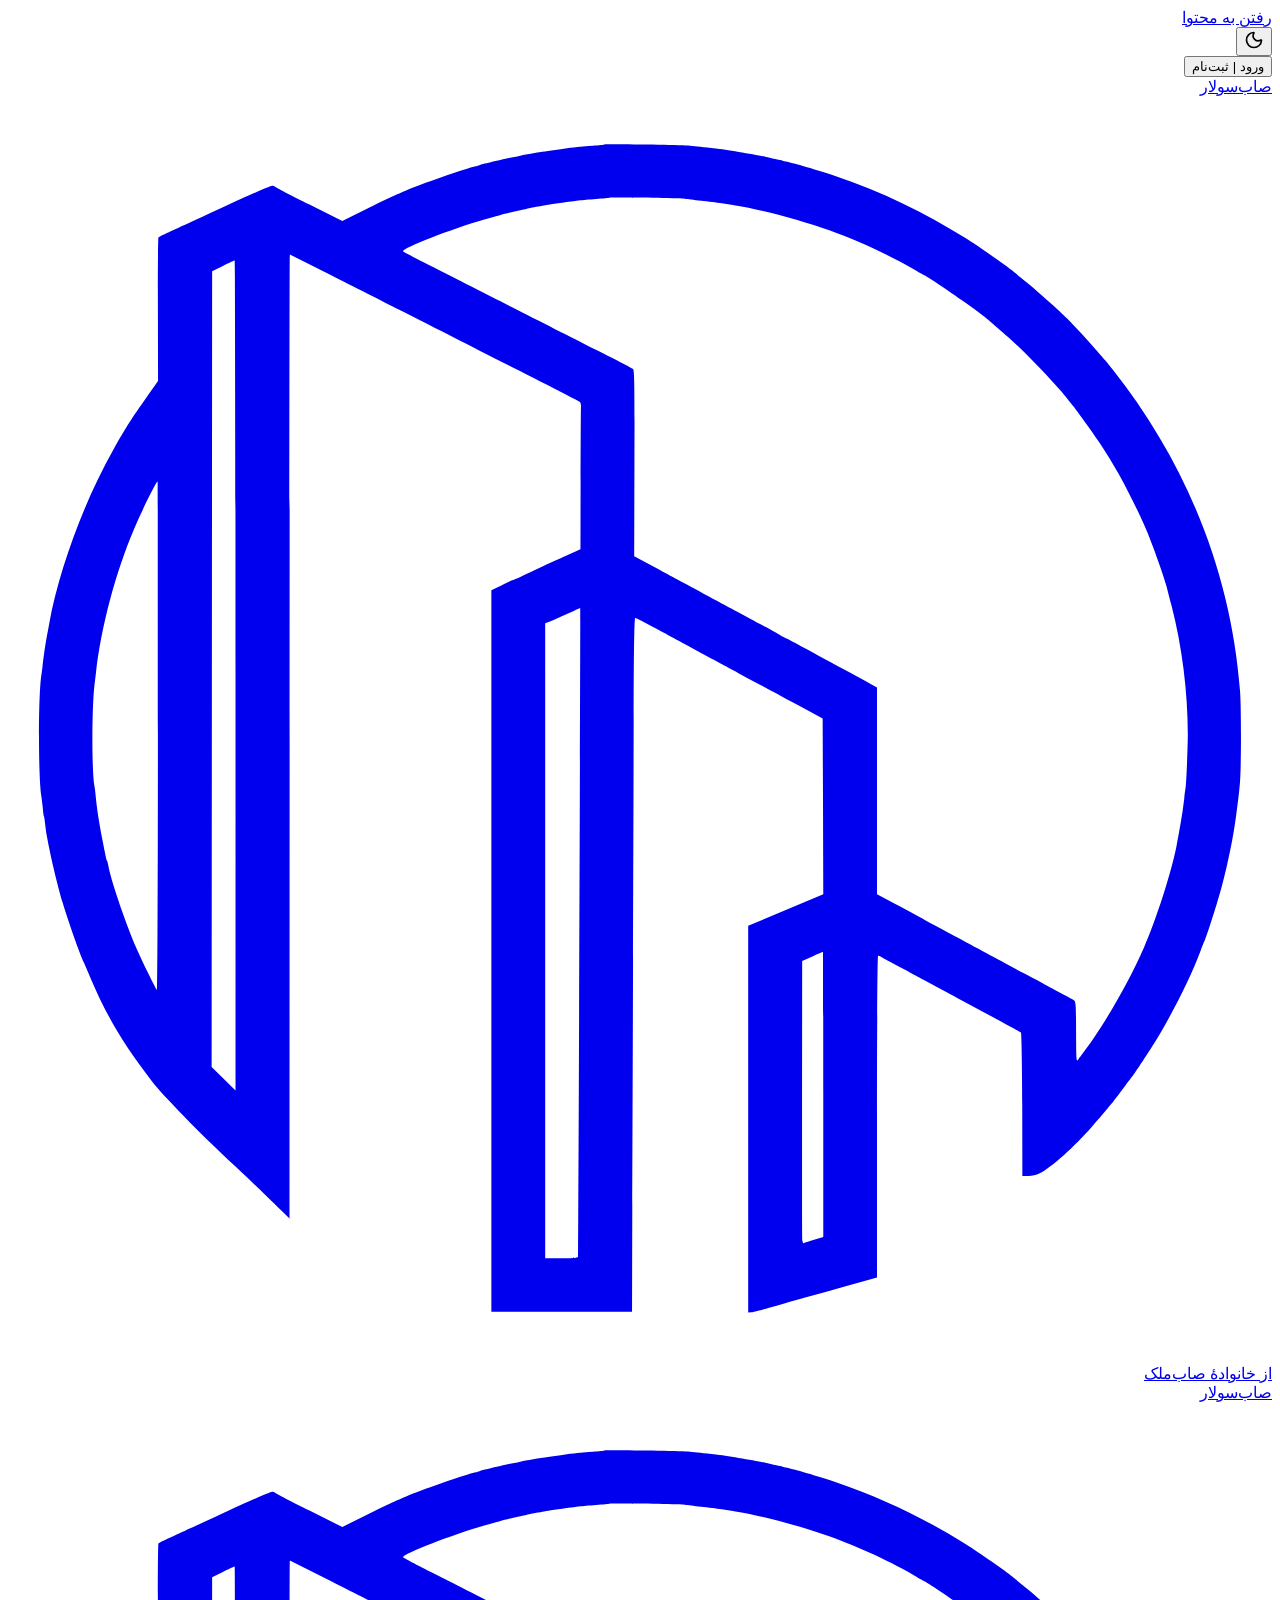
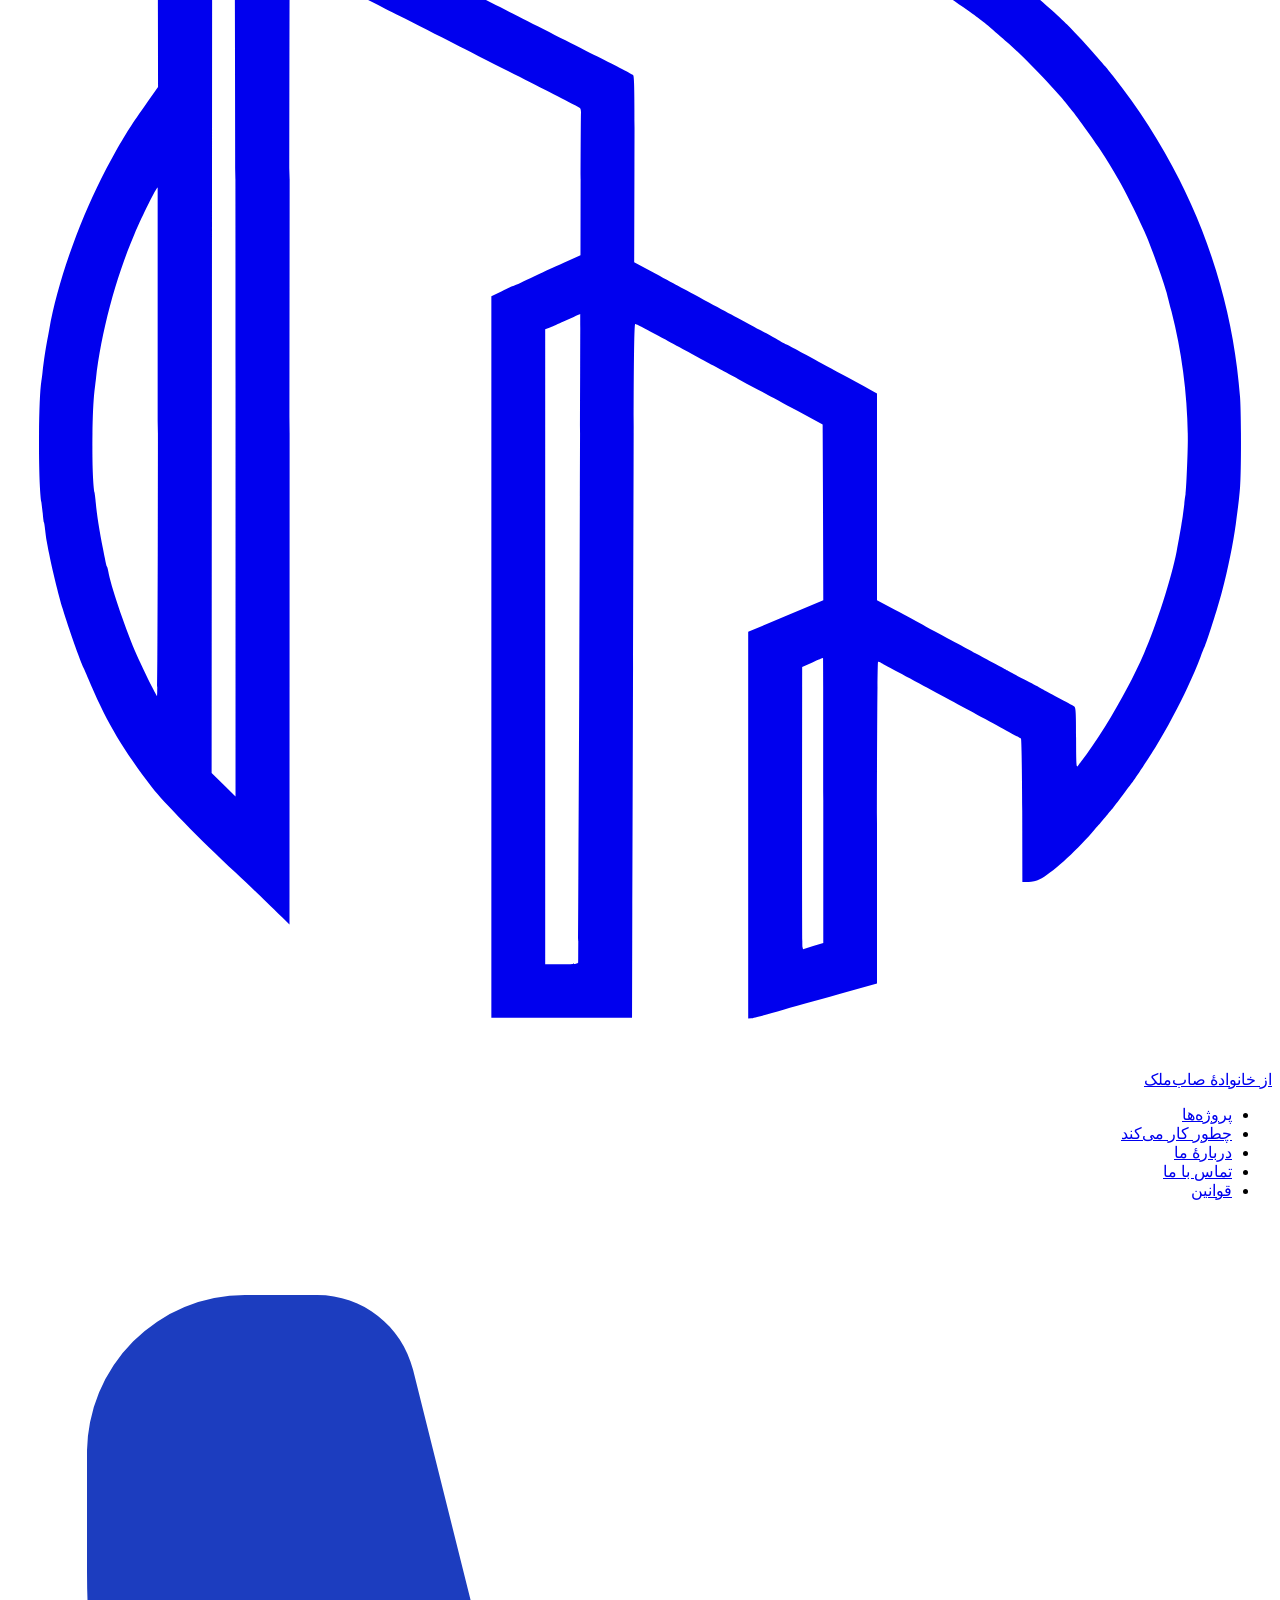
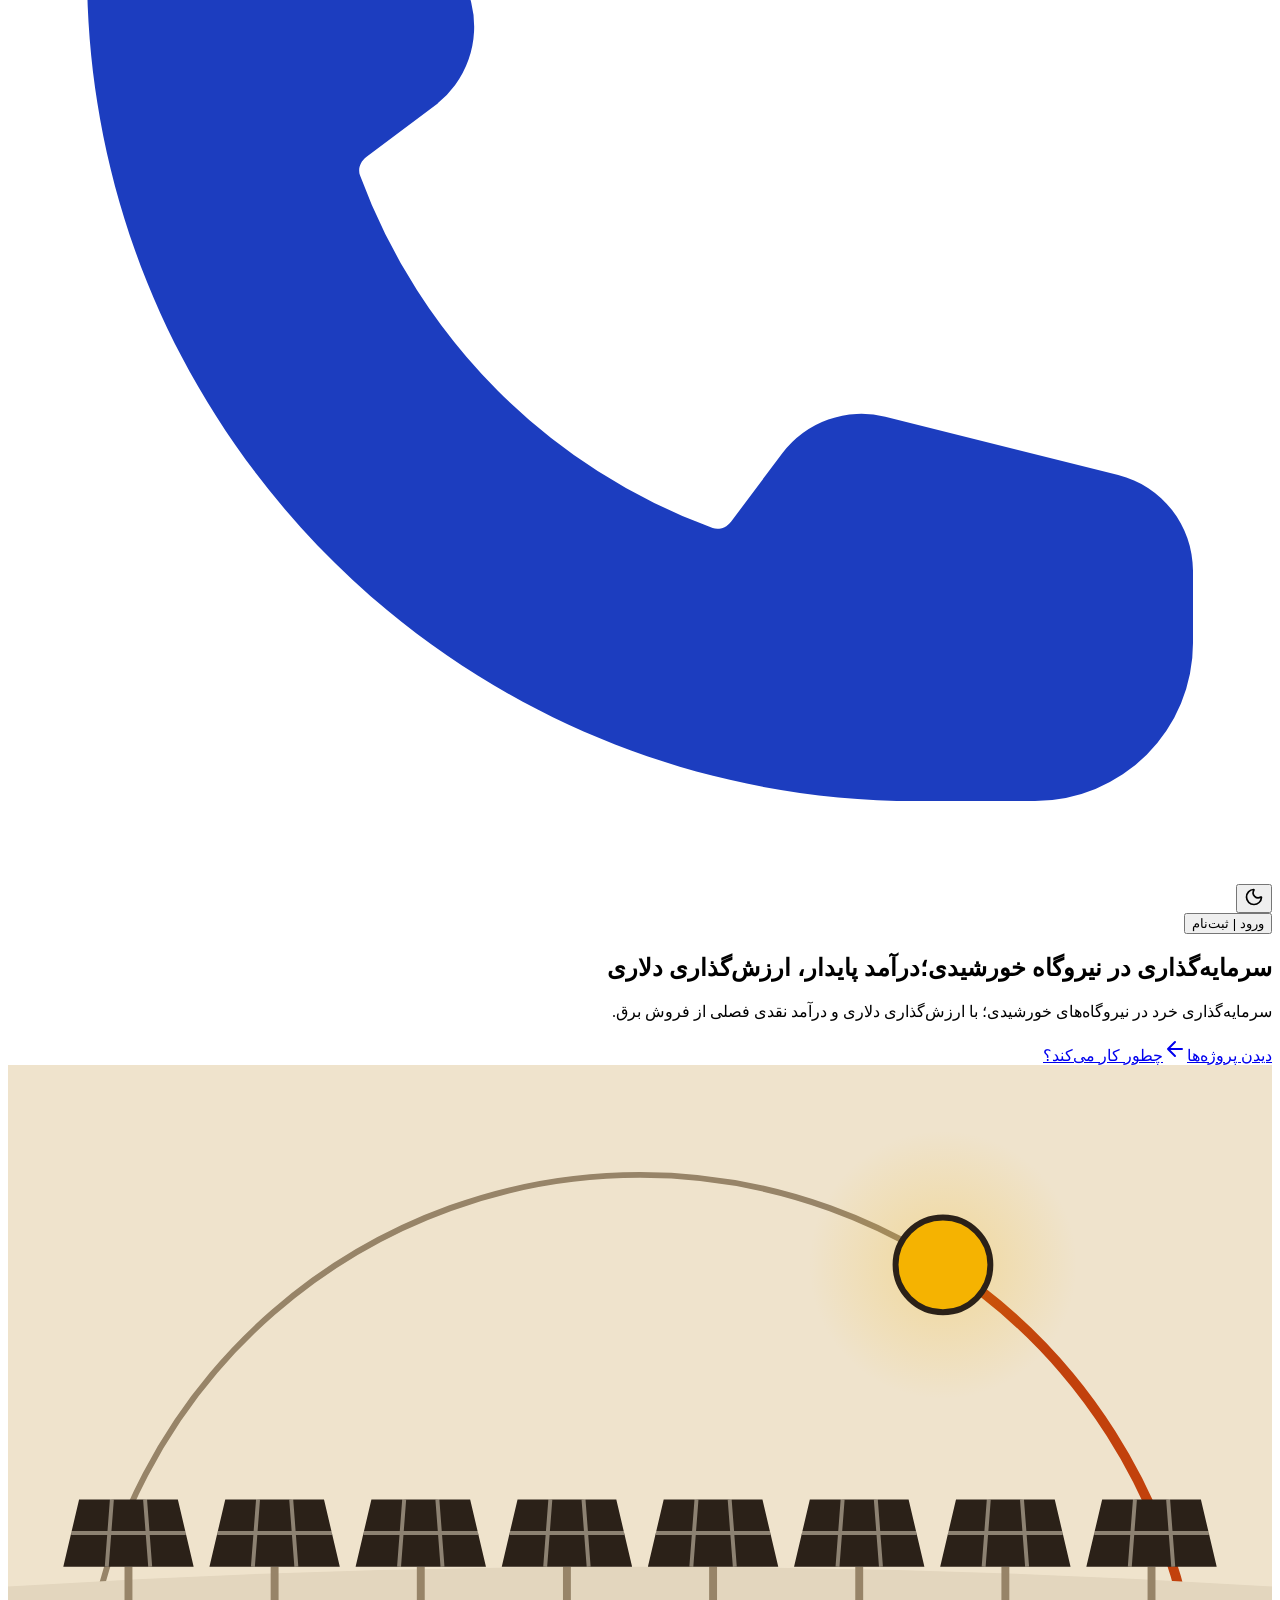
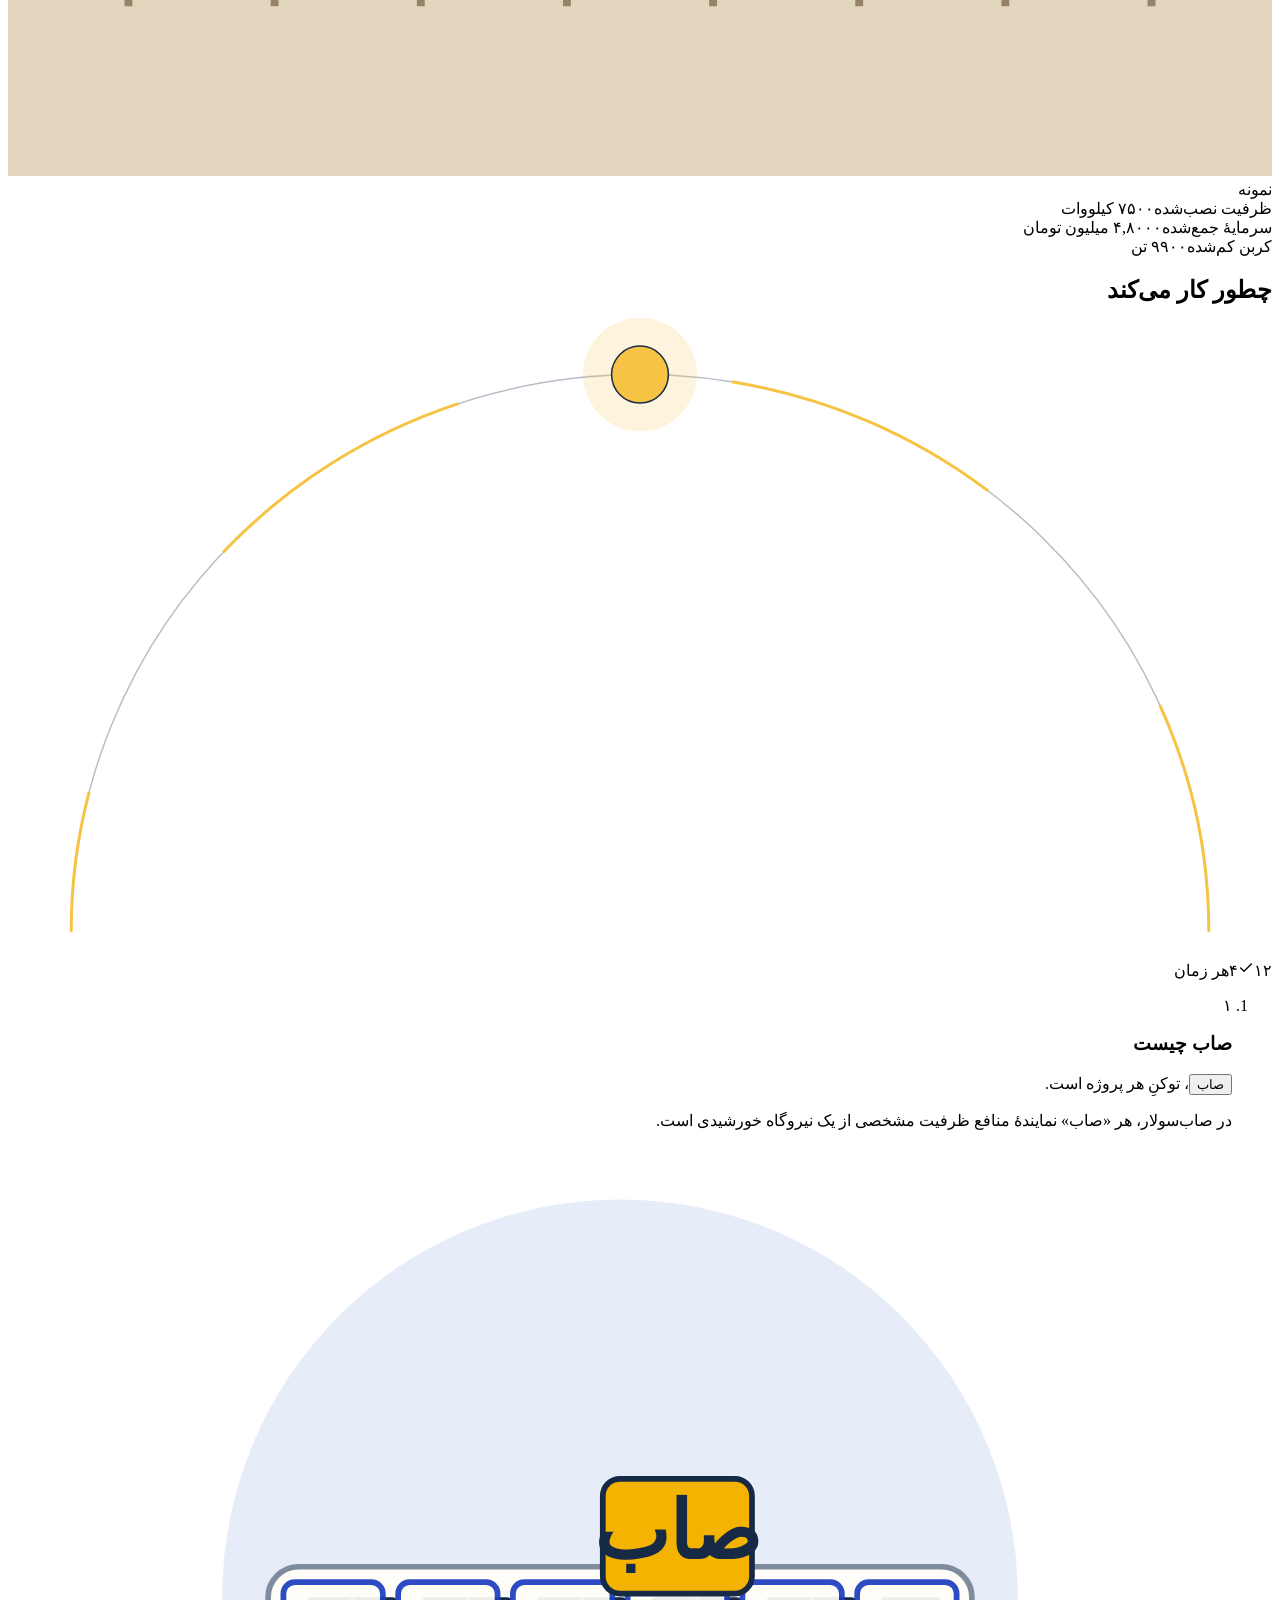
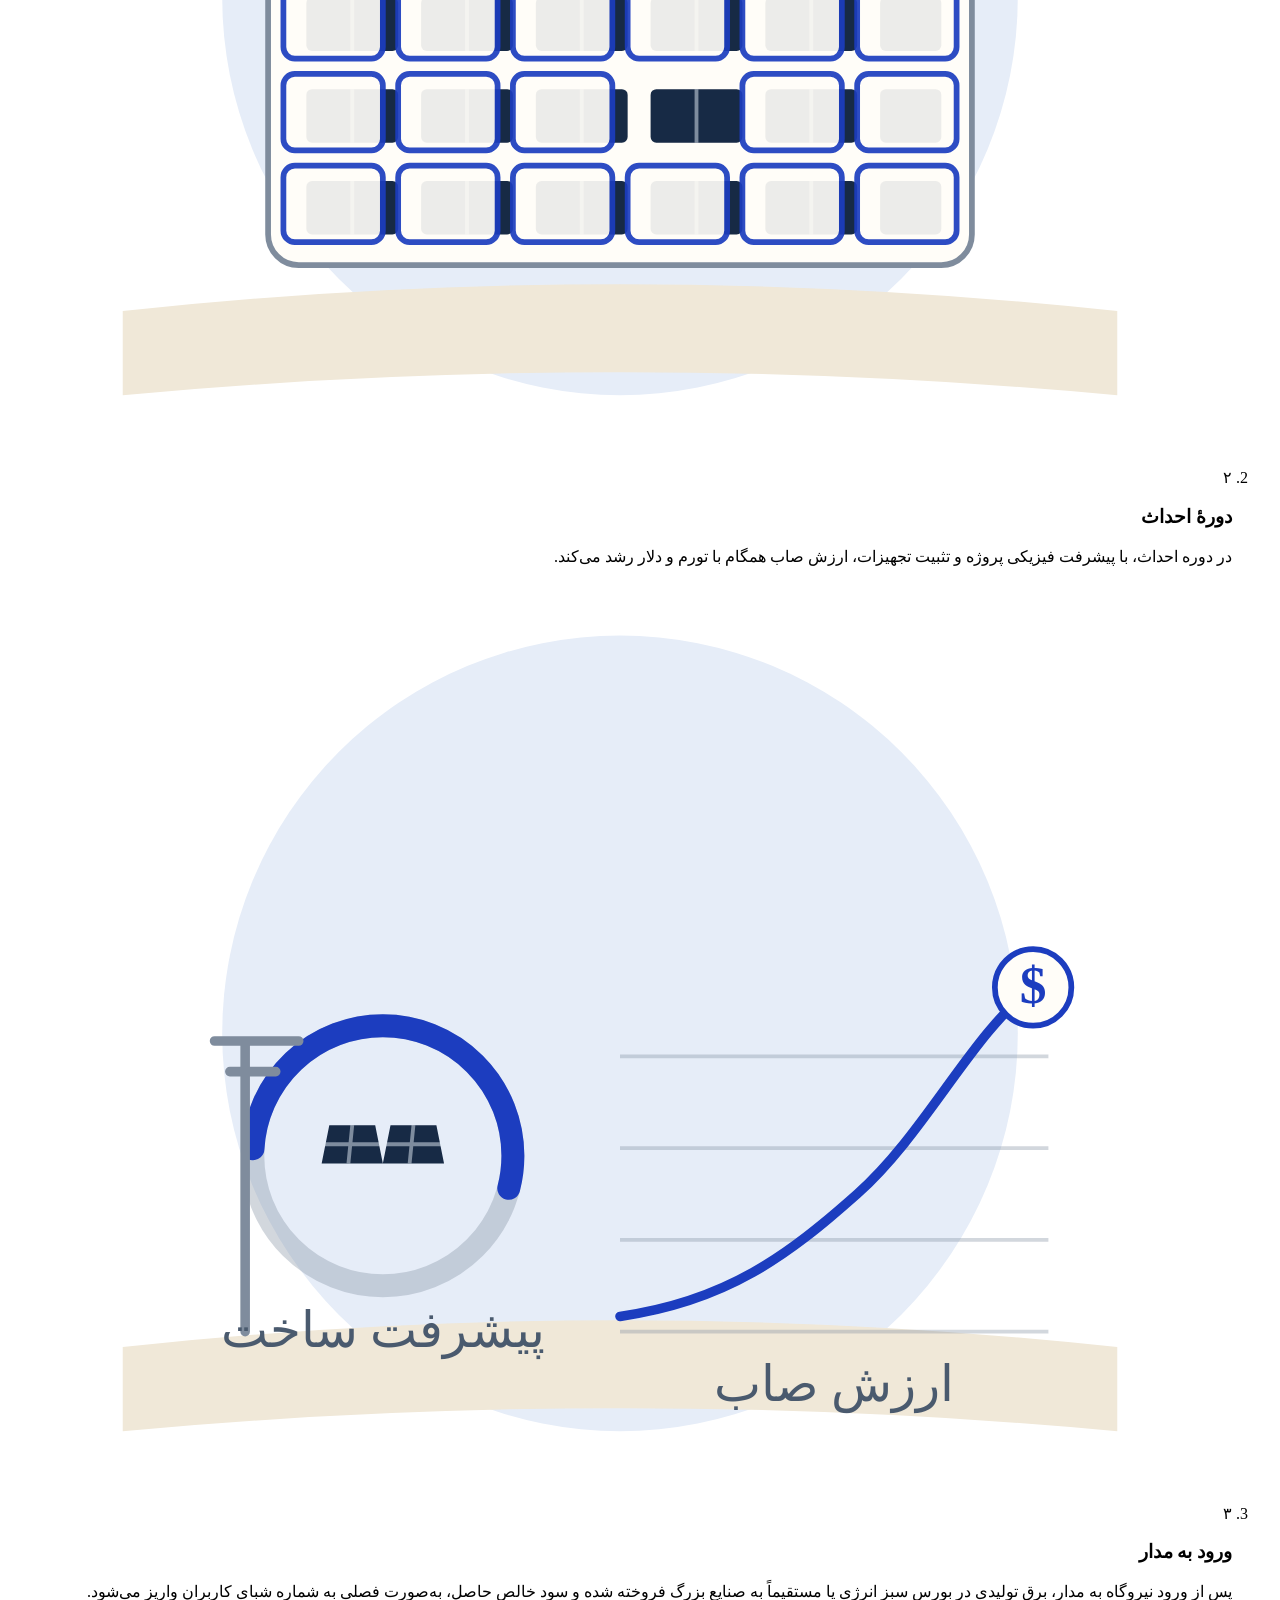
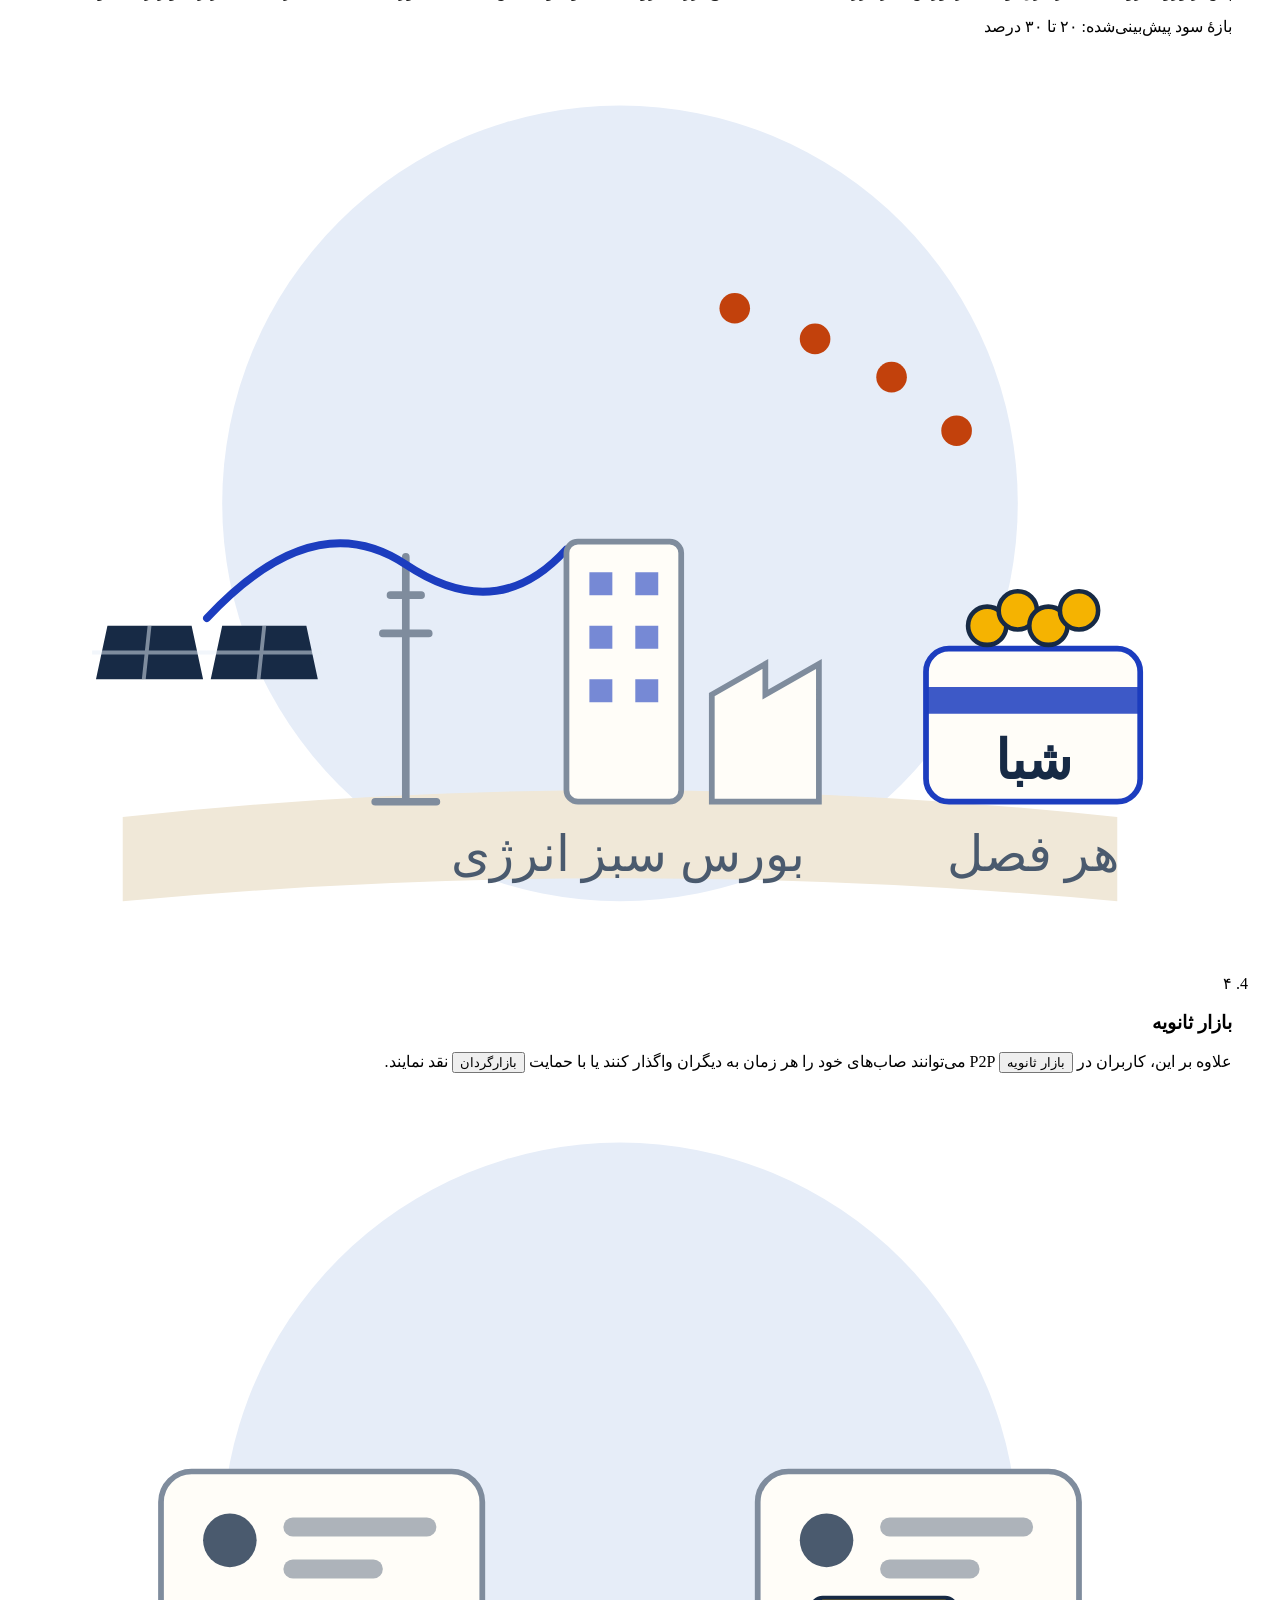
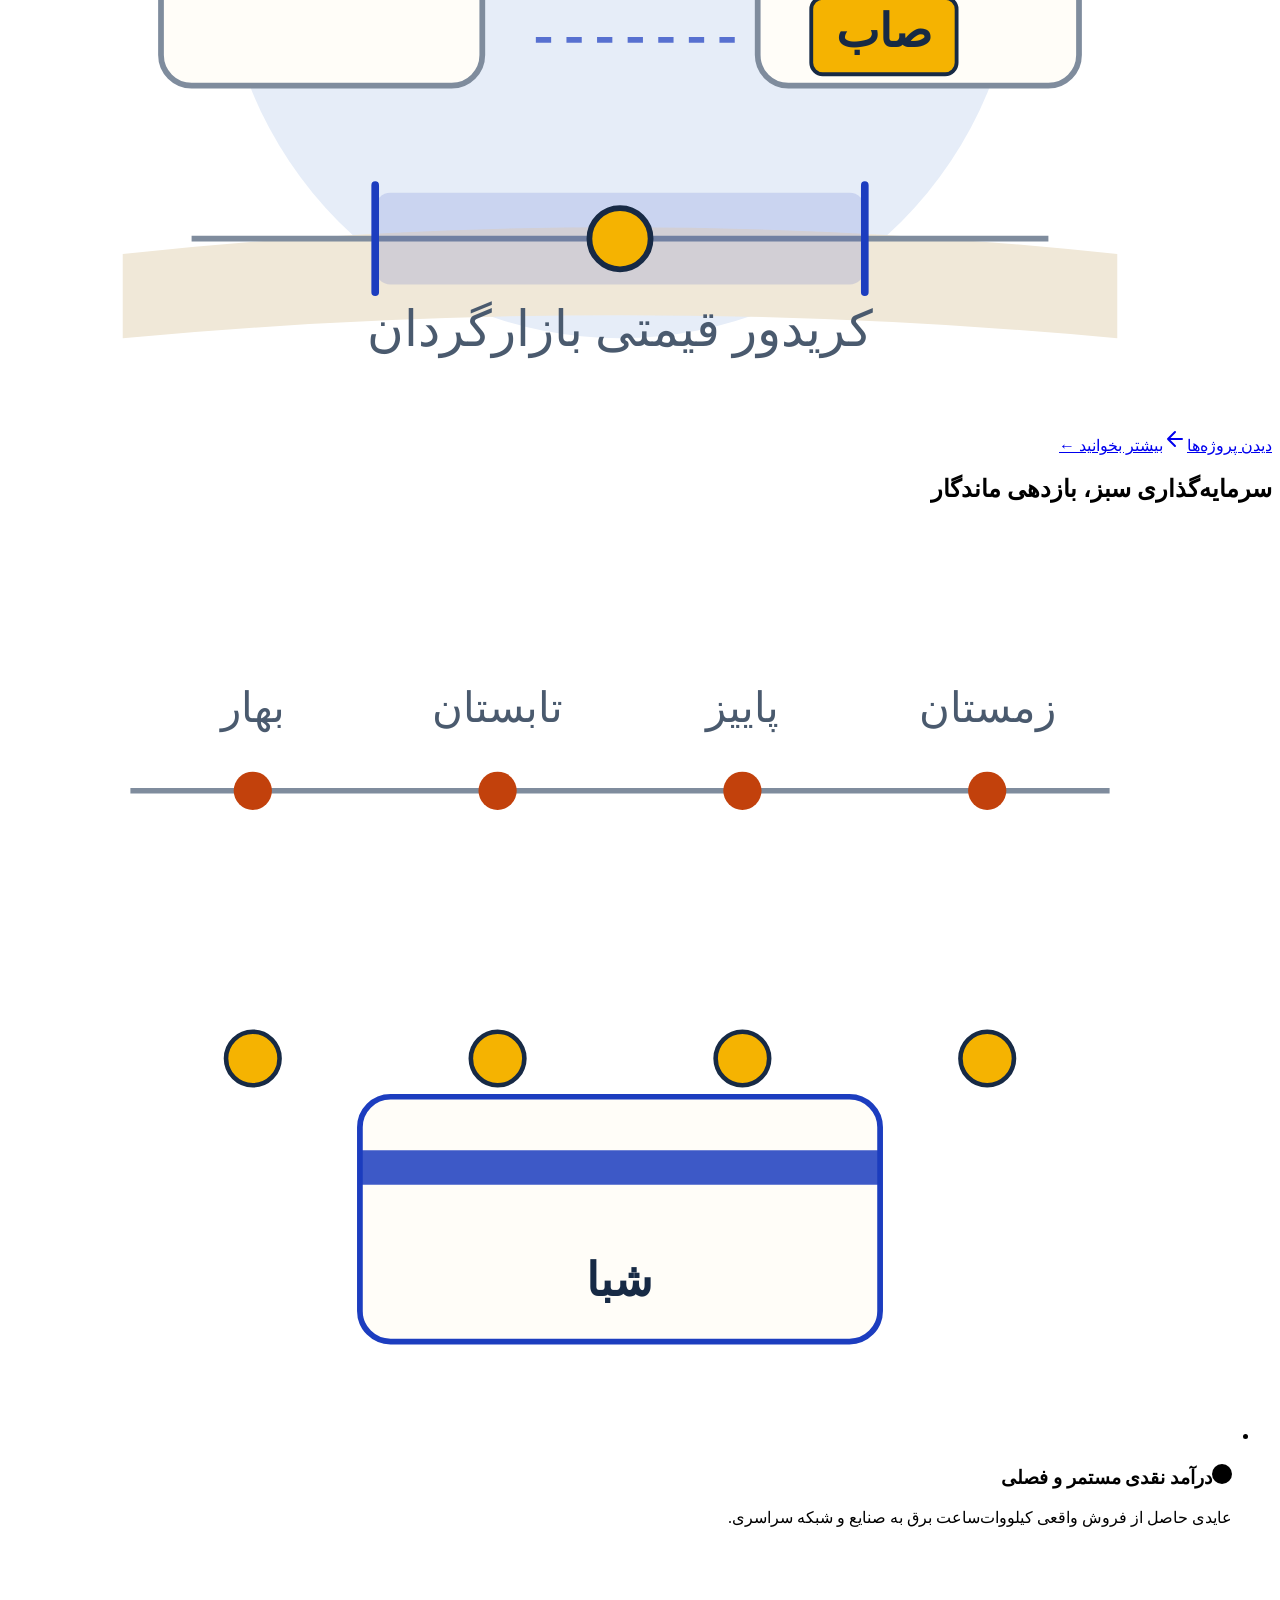
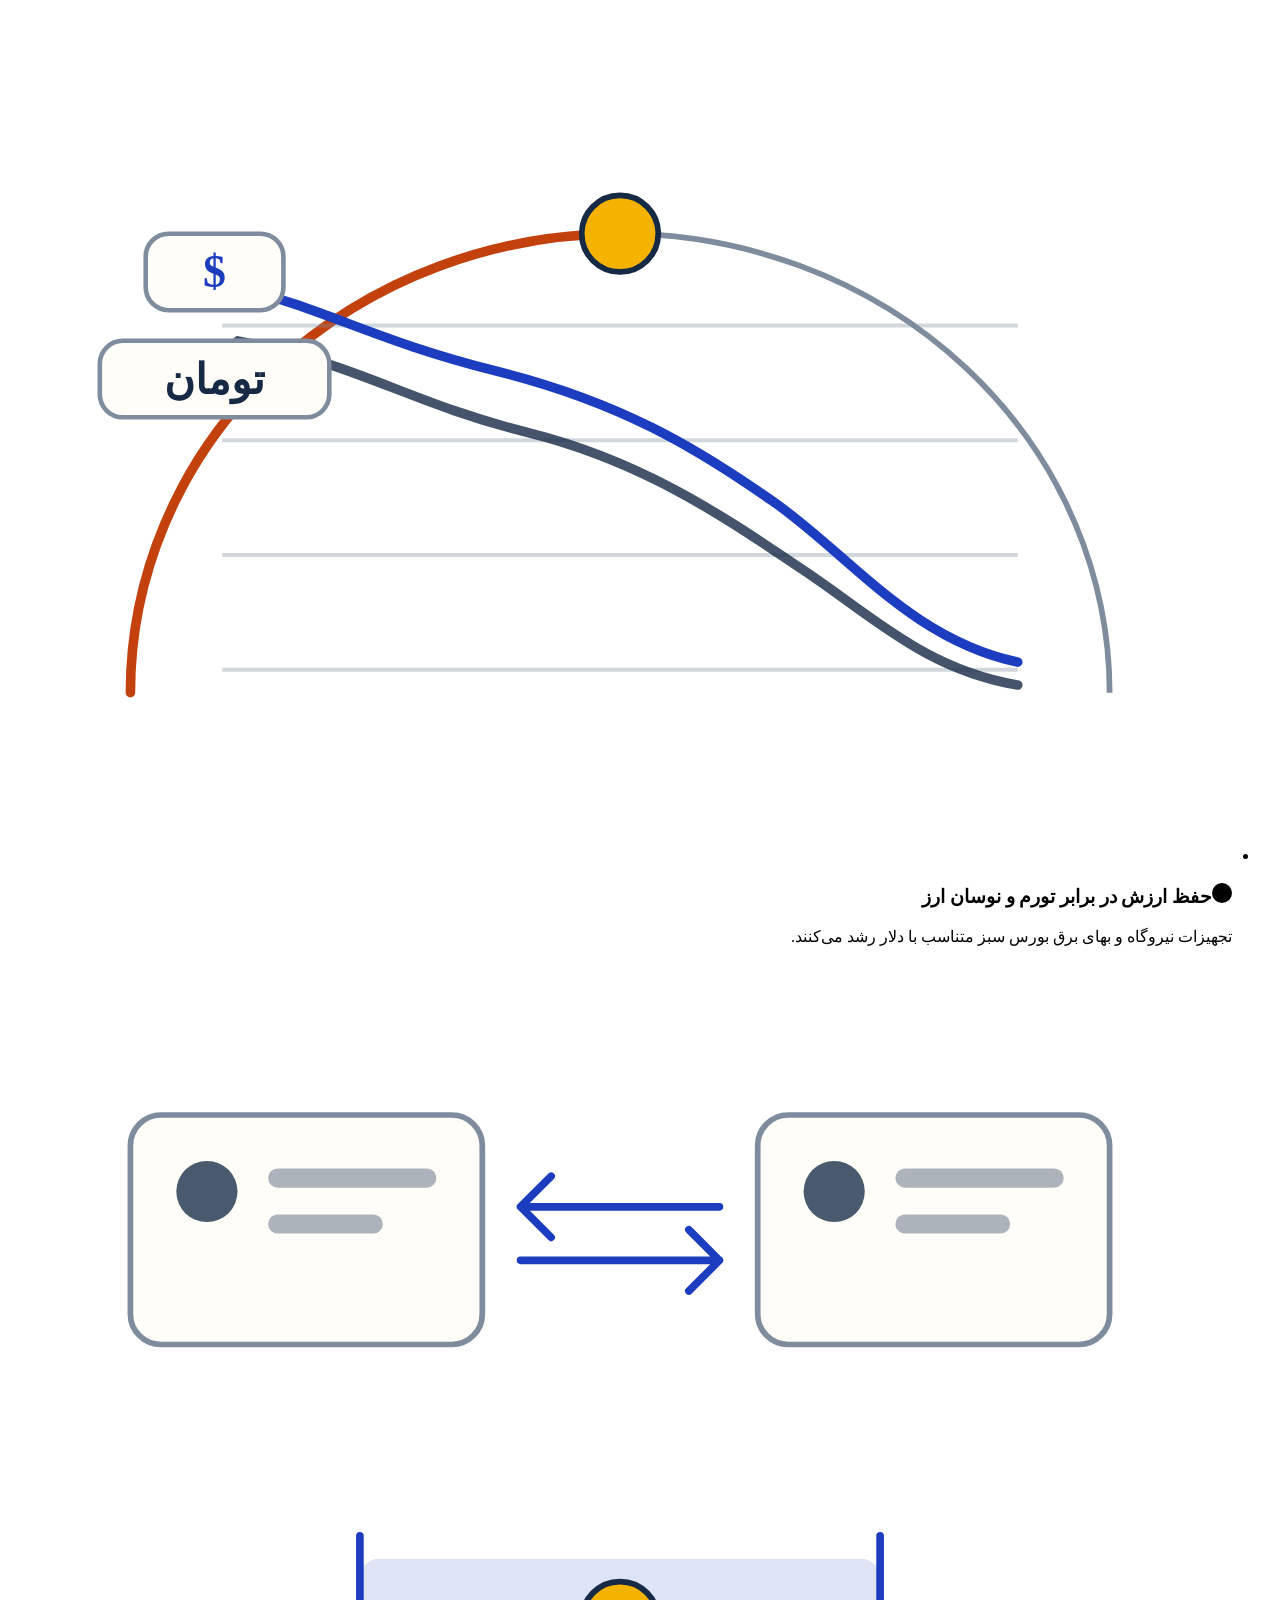
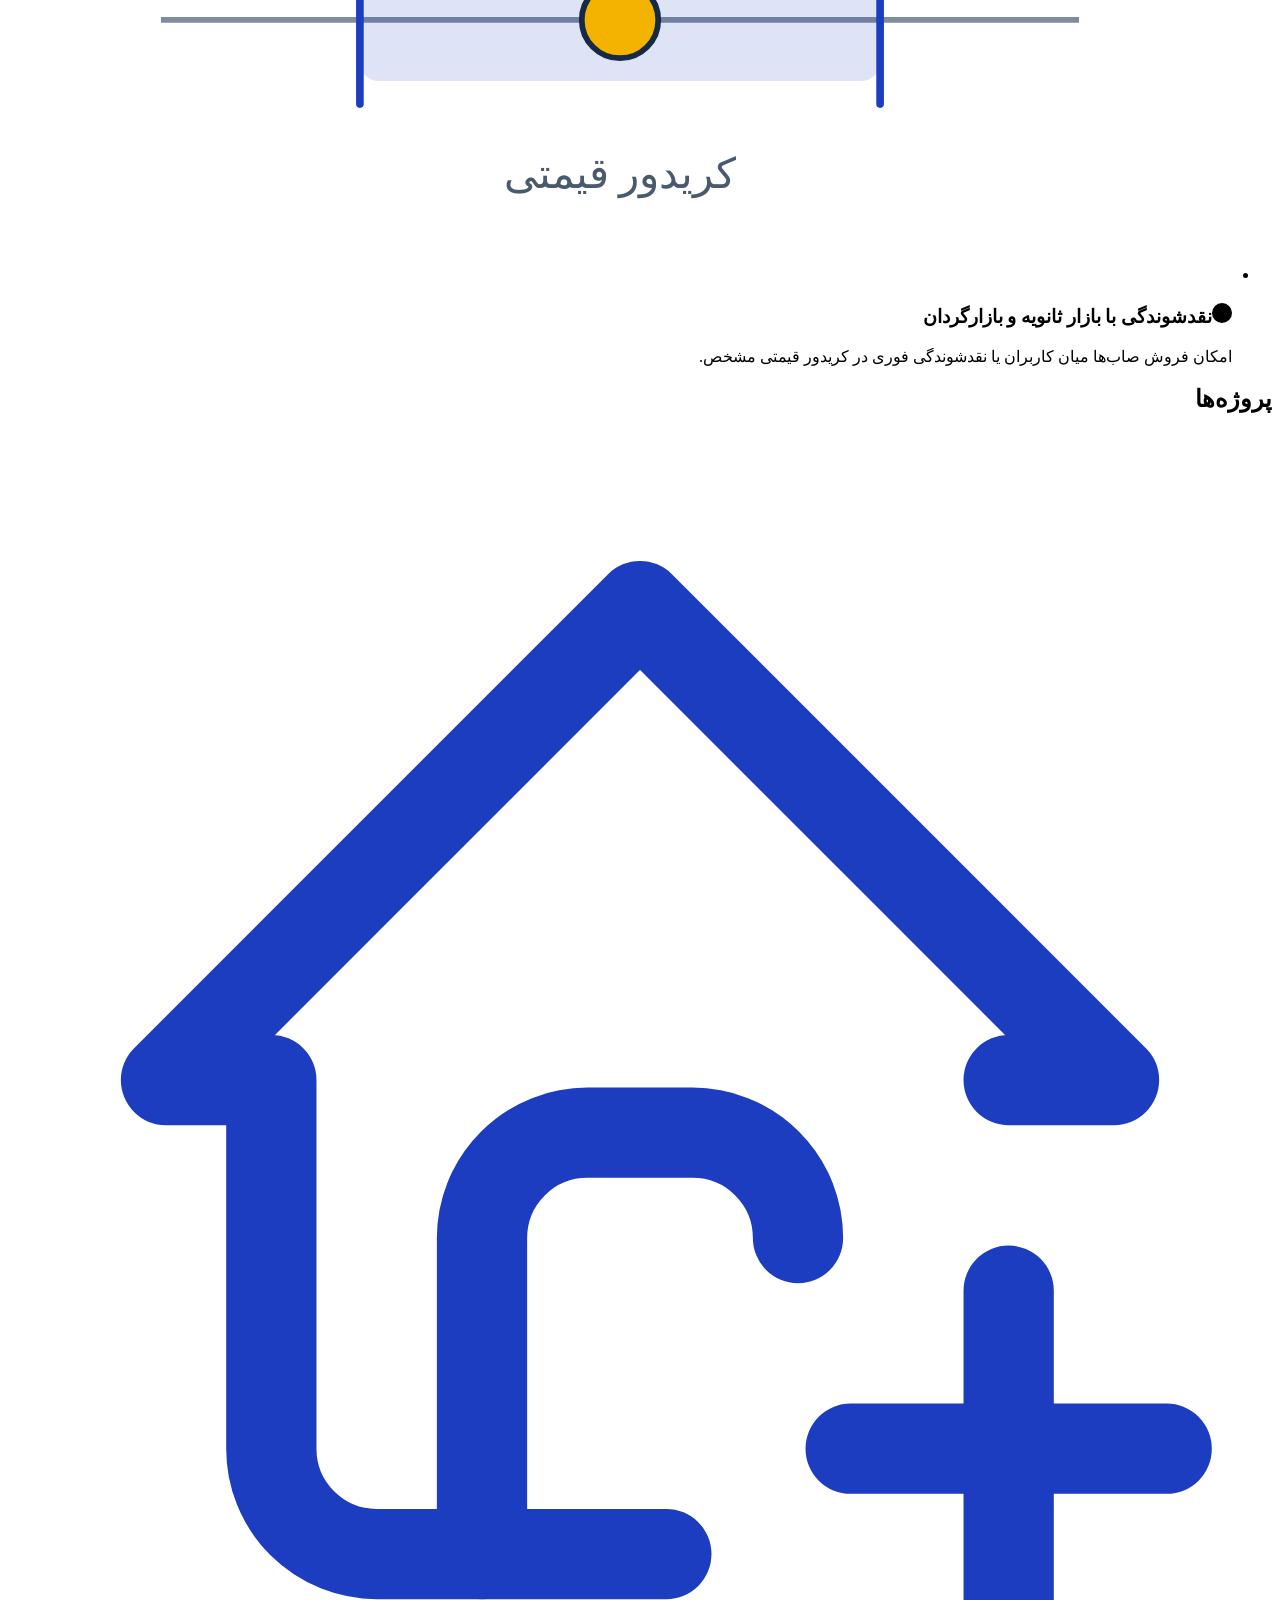
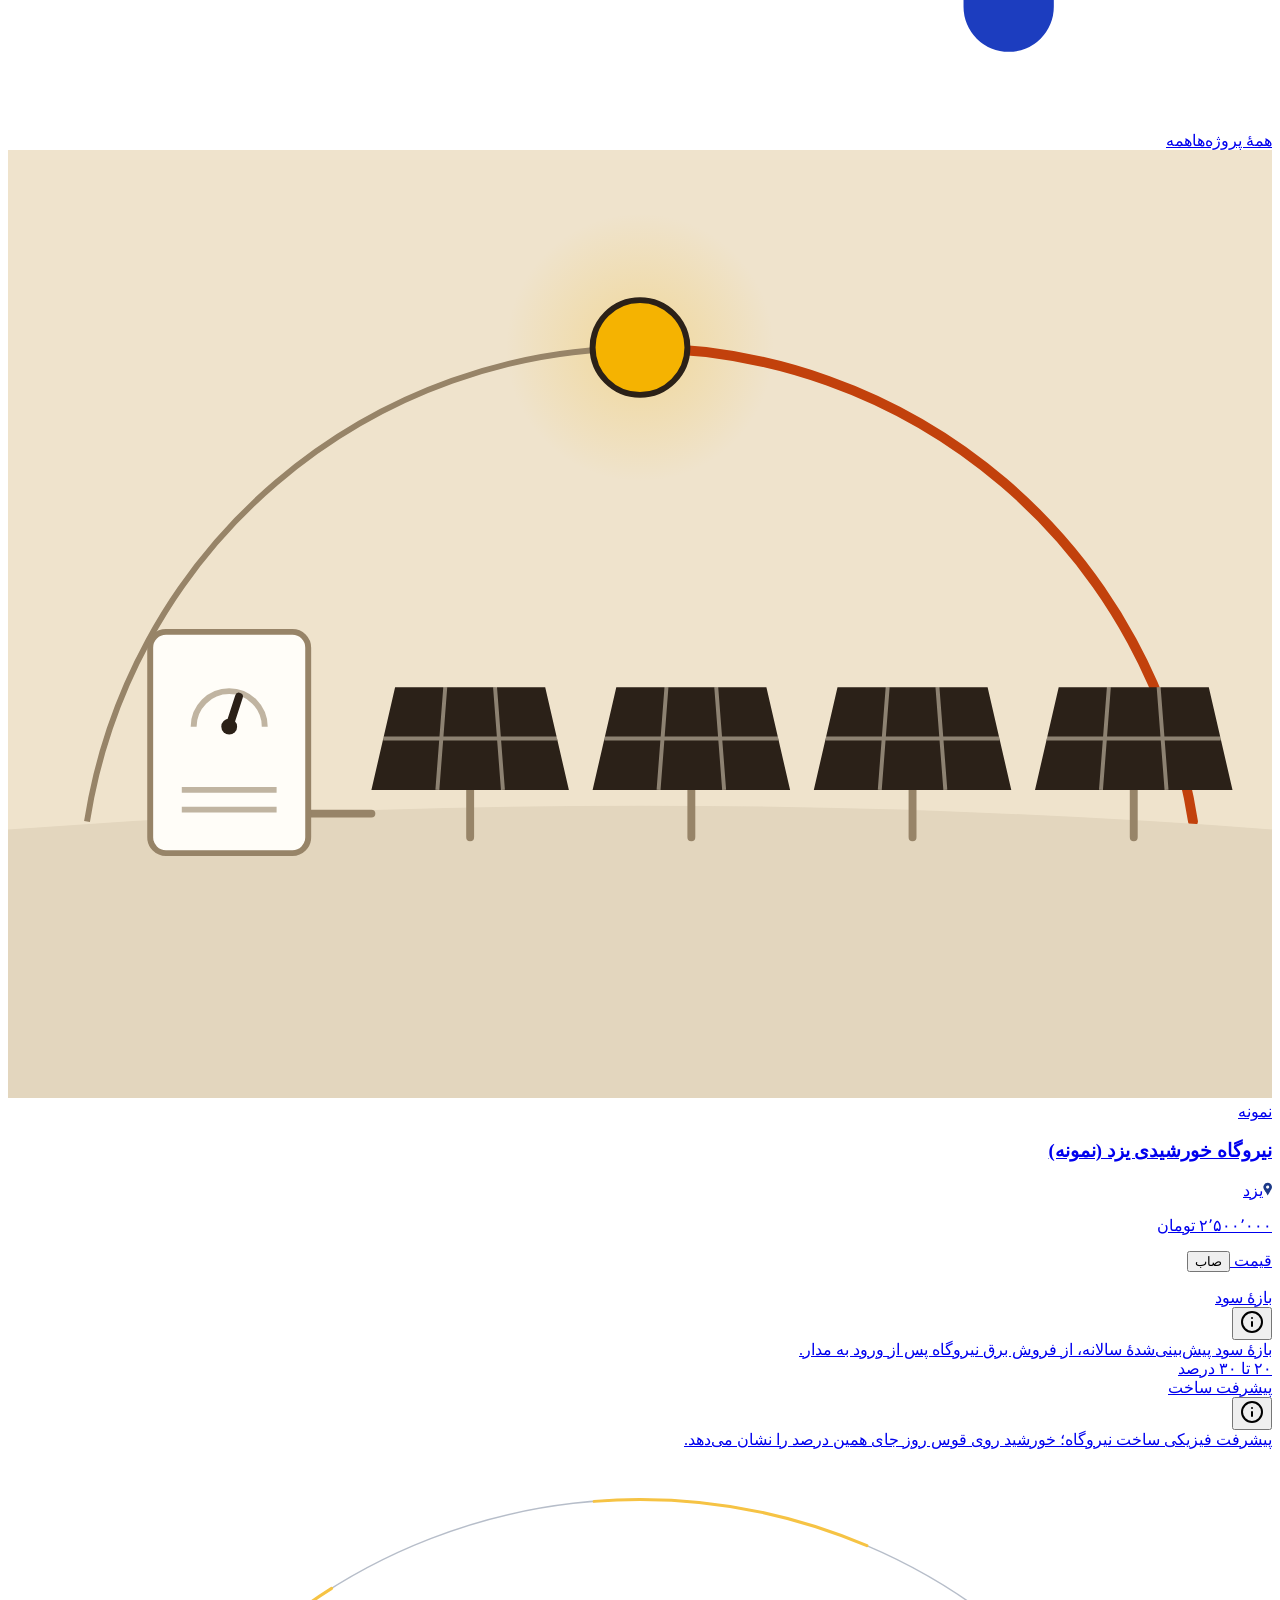
==== index.html @ 93c6f314 "publish: Subsolar v0 static preview from frontend 1aba2d8 Static export (noindex) of the Subsolar v0" ====
<!DOCTYPE html><html lang="fa" dir="rtl"><head><meta charSet="utf-8" data-next-head=""/><meta name="viewport" content="width=device-width, initial-scale=1" data-next-head=""/><link rel="icon" type="image/svg+xml" href="/subsolar-preview/img/subsolar/favicon.svg" data-next-head=""/><meta name="theme-color" content="#1A140F" media="(prefers-color-scheme: dark)" data-next-head=""/><title data-next-head="">صاب‌سولار | سرمایه‌گذاری در نیروگاه خورشیدی؛ درآمد پایدار، ارزش‌گذاری دلاری</title><meta name="description" content="سرمایه‌گذاری خرد در نیروگاه‌های خورشیدی؛ با ارزش‌گذاری دلاری و درآمد نقدی فصلی از فروش برق." data-next-head=""/><link rel="canonical" href="https://subsolar.ir" data-next-head=""/><meta name="robots" content="noindex, nofollow" data-next-head=""/><meta property="og:type" content="website" data-next-head=""/><meta property="og:title" content="صاب‌سولار | سرمایه‌گذاری در نیروگاه خورشیدی؛ درآمد پایدار، ارزش‌گذاری دلاری" data-next-head=""/><meta property="og:description" content="سرمایه‌گذاری خرد در نیروگاه‌های خورشیدی؛ با ارزش‌گذاری دلاری و درآمد نقدی فصلی از فروش برق." data-next-head=""/><meta property="og:url" content="https://subsolar.ir" data-next-head=""/><meta property="og:image" content="https://subsolar.ir/img/subsolar/og-default.png" data-next-head=""/><meta property="og:site_name" content="صاب‌سولار | SubSolar" data-next-head=""/><meta property="og:locale" content="fa_IR" data-next-head=""/><meta name="twitter:card" content="summary_large_image" data-next-head=""/><meta name="twitter:title" content="صاب‌سولار | سرمایه‌گذاری در نیروگاه خورشیدی؛ درآمد پایدار، ارزش‌گذاری دلاری" data-next-head=""/><meta name="twitter:description" content="سرمایه‌گذاری خرد در نیروگاه‌های خورشیدی؛ با ارزش‌گذاری دلاری و درآمد نقدی فصلی از فروش برق." data-next-head=""/><meta name="twitter:image" content="https://subsolar.ir/img/subsolar/og-default.png" data-next-head=""/><script type="application/ld+json" data-next-head="">{"@context":"https://schema.org","@type":"Organization","name":"صاب‌سولار","alternateName":"SubSolar","url":"https://subsolar.ir","contactPoint":[{"@type":"ContactPoint","telephone":"+982122212221","contactType":"customer service","areaServed":"IR","availableLanguage":"fa"},{"@type":"ContactPoint","telephone":"+982191098857","contactType":"customer service","areaServed":"IR","availableLanguage":"fa"}],"email":"submelk.net@gmail.com","address":{"@type":"PostalAddress","streetAddress":"خیابان فاطمی - میدان جهاد - خیابان چهلستون - کوچه بوعلی سینا شرقی - پلاک ۲۲ - واحد ۱","addressLocality":"تهران","addressCountry":"IR"}}</script><script type="application/ld+json" data-next-head="">{"@context":"https://schema.org","@type":"WebSite","name":"صاب‌سولار","alternateName":"SubSolar","url":"https://subsolar.ir","inLanguage":"fa-IR"}</script><script type="application/ld+json" data-next-head="">{"@context":"https://schema.org","@type":"FAQPage","mainEntity":[{"@type":"Question","name":"سود حاصل از نیروگاه خورشیدی چگونه و در چه بازه‌هایی واریز می‌شود؟","acceptedAnswer":{"@type":"Answer","text":"پس از ورود نیروگاه به مدار، برق آن در بورس سبز انرژی یا مستقیماً به صنایع بزرگ فروخته می‌شود. سود خالص این فروش هر فصل، یعنی هر سه ماه یک بار، به شمارهٔ شبایی که در حساب خود ثبت کرده‌اید واریز می‌شود. تاریخ و مبلغ هر واریز در حساب کاربری شما ثبت می‌شود."}},{"@type":"Question","name":"اگر پیش از پایان پروژه به پولم نیاز داشته باشم، چطور می‌توانم صاب‌هایم را نقد کنم؟","acceptedAnswer":{"@type":"Answer","text":"دو راه دارید. در «بازار ثانویه» صاب‌های خود را به قیمت دلخواه برای فروش می‌گذارید و کاربر دیگری آن را می‌خرد. یا صاب‌ها را به بازارگردان می‌فروشید؛ بازارگردان در «کریدور قیمتی» هر پروژه، که کمترین و بیشترین آن در صفحهٔ پروژه نوشته شده است، خریدار است. هر دو راه در دورهٔ احداث هم باز است."}},{"@type":"Question","name":"آیا من مالک فیزیکی زمین و پنل‌ها می‌شوم یا در سود برق شریک هستم؟ (مدل توکن منفعت چیست؟)","acceptedAnswer":{"@type":"Answer","text":"شما مالک زمین یا پنل نمی‌شوید. هر صاب نمایندهٔ منافع ظرفیت مشخصی از نیروگاه است: سهم شما از فروش برقی است که آن ظرفیت تولید می‌کند. به همین دلیل ارزش صاب در دورهٔ احداث با پیشرفت ساخت و نرخ دلار رشد می‌کند و پس از ورود به مدار، سود فروش برق به شما می‌رسد. گواهی مالکیت صاب‌های شما در حساب کاربری صادر می‌شود."}},{"@type":"Question","name":"برق تولیدی به چه کسی و با چه نرخی فروخته می‌شود؟","acceptedAnswer":{"@type":"Answer","text":"برق در بورس سبز انرژی یا مستقیماً به صنایع بزرگ فروخته می‌شود. نرخ فروش، نرخ روز همان بازار یا قرارداد همان صنعت است و متناسب با دلار تغییر می‌کند."}}]}</script><meta name="robots" content="noindex, nofollow"/><script>(function(){try{var t=localStorage.getItem("theme");if(t!=="light"&&t!=="dark"){t=window.matchMedia("(prefers-color-scheme: dark)").matches?"dark":"light"}document.documentElement.dataset.theme=t}catch(e){document.documentElement.dataset.theme="light"}})();</script><link rel="preload" href="/subsolar-preview/fonts/IRANYekanXVF.woff" as="font" type="font/woff" crossorigin="anonymous"/><link rel="preload" href="/subsolar-preview/fonts/IRANYekanXVFaNumVF.woff" as="font" type="font/woff" crossorigin="anonymous"/><link rel="preload" href="/subsolar-preview/_next/static/css/d512f4c40791f683.css" as="style"/><link rel="stylesheet" href="/subsolar-preview/_next/static/css/d512f4c40791f683.css" data-n-g=""/><link rel="preload" href="/subsolar-preview/_next/static/css/dd5d352a082118c1.css" as="style"/><link rel="stylesheet" href="/subsolar-preview/_next/static/css/dd5d352a082118c1.css" data-n-p=""/><noscript data-n-css=""></noscript><script defer="" nomodule="" src="/subsolar-preview/_next/static/chunks/polyfills-42372ed130431b0a.js"></script><script src="/subsolar-preview/_next/static/chunks/webpack-9609910c7d26acca.js" defer=""></script><script src="/subsolar-preview/_next/static/chunks/framework-985591a94d9048a8.js" defer=""></script><script src="/subsolar-preview/_next/static/chunks/main-281d80231d2e7c9b.js" defer=""></script><script src="/subsolar-preview/_next/static/chunks/pages/_app-473861c928d5f2e2.js" defer=""></script><script src="/subsolar-preview/_next/static/chunks/523-020c225eddc9751d.js" defer=""></script><script src="/subsolar-preview/_next/static/chunks/140-d43d6408ee4d2057.js" defer=""></script><script src="/subsolar-preview/_next/static/chunks/681-f64f4e513d760323.js" defer=""></script><script src="/subsolar-preview/_next/static/chunks/250-3224ce54be522d39.js" defer=""></script><script src="/subsolar-preview/_next/static/chunks/659-f5bb128c15959b00.js" defer=""></script><script src="/subsolar-preview/_next/static/chunks/288-da872f17fa78e144.js" defer=""></script><script src="/subsolar-preview/_next/static/chunks/pages/index-72cbebeceee4824b.js" defer=""></script><script src="/subsolar-preview/_next/static/FqkFwFVeNHJ_ckEHjAzyf/_buildManifest.js" defer=""></script><script src="/subsolar-preview/_next/static/FqkFwFVeNHJ_ckEHjAzyf/_ssgManifest.js" defer=""></script></head><body><div id="__next"><div class="ss-site" dir="rtl"><a href="#main" class="sr-only focus:not-sr-only focus:fixed focus:right-4 focus:top-4 focus:z-[70] focus:rounded-full focus:bg-surface focus:px-4 focus:py-2">رفتن به محتوا</a><div dir="rtl" class="sticky top-0 z-50 px-2 pt-2 lg:px-4"><header class="relative z-50 w-full rounded-[20px] bg-white text-[#0F172A] shadow-[0_6px_24px_rgba(28,61,191,0.08)] dark:bg-surface dark:text-ink lg:rounded-[40px]" data-header="submelk"><div dir="ltr" class="flex flex-row items-center justify-between rounded-[inherit] border border-[#1C3DBF] px-5 py-2 lg:hidden"><div dir="rtl" class="flex items-center gap-2"><button type="button" data-theme-toggle="true" aria-label="حالت تیره" class="flex h-10 w-10 items-center justify-center rounded-full text-ink hover:bg-surface-2"><svg xmlns="http://www.w3.org/2000/svg" width="20" height="20" viewBox="0 0 24 24" fill="none" stroke="currentColor" stroke-width="2" stroke-linecap="round" stroke-linejoin="round" class="lucide lucide-moon" aria-hidden="true"><path d="M20.985 12.486a9 9 0 1 1-9.473-9.472c.405-.022.617.46.402.803a6 6 0 0 0 8.268 8.268c.344-.215.825-.004.803.401"></path></svg></button></div><div dir="rtl" class="flex items-center gap-3"><div class="flex items-center justify-end gap-2 text-nowrap text-xs sm:text-sm"><button type="button" class="rounded-full bg-[#1C3DBF] py-2 font-bold text-white transition-colors hover:bg-[#16267A] px-5">ورود | ثبت‌نام</button></div><div class="flex shrink-0 flex-col items-start leading-none"><a class="font-extrabold leading-none text-[20px]" href="/subsolar-preview/">صاب‌سولار</a><a href="https://submelk.net" target="_blank" rel="noopener" data-family-line="true" class="inline-flex items-center gap-1.5 font-medium leading-none text-[12px] ss-link-quiet mt-1"><svg xmlns="http://www.w3.org/2000/svg" aria-hidden="true" viewBox="0 0 1000 1000" class="h-[14px] w-[14px] shrink-0"><g fill="currentColor" transform="matrix(.1 0 0 -.1 0 1000)"><path d="M4719 9616c-2-2-44-7-94-10-85-6-106-8-215-21-59-8-170-24-195-29-11-2-42-7-70-11-27-5-52-9-55-10-3 0-23-4-45-9-67-12-299-66-315-73-8-3-22-7-30-9-69-14-454-148-555-194-22-10-65-28-95-41-30-12-134-62-230-111l-175-87-260 130c-143 72-264 135-269 140-6 5-18 9-28 9s-191-79-401-176-407-188-437-202c-30-13-57-28-60-32-3-5-5-262-4-572l1-563-81-115c-137-195-163-234-276-435-230-408-430-952-504-1370-3-16-10-55-16-85-12-63-27-163-36-241-3-30-7-65-10-79-25-156-25-816 0-960 2-14 7-54 11-89 3-36 7-67 9-70s7-31 10-62c4-31 8-65 10-75 2-11 11-59 21-109 19-102 77-338 107-435 53-172 132-397 168-475 5-11 30-69 56-130 126-296 256-515 484-811 86-111 372-404 660-674 131-123 214-203 371-356l56-55 1 3783c0 2081 1 3797 1 3814l1 31 323-163c177-90 421-214 542-275s319-162 440-223c121-62 391-199 600-305s385-197 390-201c6-5 9-23 8-42-1-18-2-278-3-578l-1-545-132-60c-73-32-192-88-265-122-73-35-135-63-138-63-2 0-42-18-87-40l-83-41V382h1113l2 832c2 457 4 1326 6 1931s4 1466 5 1913c1 554 5 812 12 812 6 0 43-17 82-39 39-21 103-55 141-76 39-21 117-63 175-95s141-77 185-100 103-55 130-70c28-15 79-43 115-62 183-98 272-146 455-245l200-108 3-696 2-695-297-124-297-125V375l25 2c13 1 128 32 254 68 127 36 345 97 485 136l255 71v1270c0 699 4 1272 8 1275s13 0 20-5 62-35 122-67c61-32 187-100 280-150 94-51 211-114 260-140 223-119 441-238 449-245 4-5 9-262 10-571l1-563 45-1c28-1 63 8 92 22 86 42 280 215 413 369 28 31 55 62 60 68 6 6 30 36 55 66s47 57 51 60c3 3 39 50 80 105s76 102 79 105c9 9 137 204 178 271 140 230 284 520 358 719 13 36 28 74 34 85 19 42 100 297 134 426 48 182 88 378 110 539 20 150 26 198 33 285 10 126 10 588 0 720-69 917-417 1796-1006 2540-31 39-58 72-61 75s-36 41-75 85c-58 67-156 173-226 244-48 50-228 210-314 281-55 45-109 90-120 99-44 37-265 191-370 257-315 200-669 370-1025 490-108 37-308 96-370 110-19 4-39 9-45 10-5 2-23 6-40 9-16 3-55 12-85 20-58 14-334 61-410 69-99 11-157 17-205 22-57 7-670 15-676 10m646-430c22-3 85-10 140-16s125-15 155-20 73-12 95-16c178-26 530-119 748-199 228-82 508-212 673-312 39-24 74-43 77-43 10 0 317-209 392-266 38-30 82-63 97-74 14-12 41-34 60-51 18-16 63-55 100-87 117-99 427-421 477-496 8-11 18-23 21-26 16-12 165-216 237-325 132-200 227-375 353-650 46-100 151-391 176-485 2-8 19-76 39-150 83-323 129-681 129-1020 0-109-12-394-18-427-2-10-7-45-10-78-4-33-9-71-11-85s-6-43-10-65c-4-33-24-141-40-226-39-204-160-581-257-803-125-288-337-651-501-861-4-5-14-19-22-30-13-18-14 9-15 220 0 218-2 241-17 251-10 6-67 37-128 69-60 32-114 61-120 65-5 4-68 38-140 75-71 37-134 71-140 75-5 4-50 29-100 55-49 26-112 60-140 75-49 27-214 116-405 218-52 28-160 86-240 129l-145 78v1636l-50 28c-147 80-301 164-390 211-55 29-139 75-188 102-48 26-89 48-91 48-3 0-31 15-63 34-32 18-96 53-143 78-133 72-212 114-405 218-99 53-209 113-245 132s-128 69-205 111l-141 76 2 735c2 582 0 737-10 745-7 6-134 72-282 147s-431 218-629 319-481 244-630 320c-148 75-274 140-278 145-21 20 368 173 648 254 151 44 215 61 325 82 14 3 32 7 40 9 8 3 33 7 55 10 22 4 47 8 55 10 15 5 110 18 205 30 28 4 60 8 73 10s69 7 125 11c56 3 103 8 105 9 6 5 565-3 607-9M1800 5416V2132l-94 94-95 93 2 3148 2 3147 85 42c47 24 88 43 93 43 4 1 7-1477 7-3283m-614-481c0-1108-3-2012-7-2008-13 13-134 263-177 363-84 200-191 518-208 620-3 19-8 38-11 42-5 9-5 8-32 143-26 129-49 273-56 355-3 36-8 74-10 85-23 107-23 615-1 805 3 19 7 60 11 90 41 367 155 798 305 1150 65 152 173 370 184 370 1 0 2-907 2-2015m3338-427c-6-1993-13-3670-13-3688-1-13-21-16-131-16l-130 1v5023l38 15c20 8 69 29 107 47 90 42 130 59 132 60 1 0 0-649-3-1442m1926-2406V974l-80-25-80-26-5 21c-2 12-3 514-3 1117l1 1096 81 36c45 19 82 35 84 36 1 1 2-507 2-1127"></path></g></svg><span>از خانوادهٔ صاب‌ملک</span></a></div></div></div><div class="hidden flex-row justify-between rounded-[inherit] border border-[#1C3DBF] px-8 lg:flex"><div class="flex flex-1 basis-[663px] items-center"><div class="ml-9 flex flex-shrink-0 flex-grow-0 items-center"><div class="flex shrink-0 flex-col items-start leading-none"><a class="font-extrabold leading-none text-[22px]" href="/subsolar-preview/">صاب‌سولار</a><a href="https://submelk.net" target="_blank" rel="noopener" data-family-line="true" class="inline-flex items-center gap-1.5 font-medium leading-none text-[12px] ss-link-quiet mt-1"><svg xmlns="http://www.w3.org/2000/svg" aria-hidden="true" viewBox="0 0 1000 1000" class="h-[14px] w-[14px] shrink-0"><g fill="currentColor" transform="matrix(.1 0 0 -.1 0 1000)"><path d="M4719 9616c-2-2-44-7-94-10-85-6-106-8-215-21-59-8-170-24-195-29-11-2-42-7-70-11-27-5-52-9-55-10-3 0-23-4-45-9-67-12-299-66-315-73-8-3-22-7-30-9-69-14-454-148-555-194-22-10-65-28-95-41-30-12-134-62-230-111l-175-87-260 130c-143 72-264 135-269 140-6 5-18 9-28 9s-191-79-401-176-407-188-437-202c-30-13-57-28-60-32-3-5-5-262-4-572l1-563-81-115c-137-195-163-234-276-435-230-408-430-952-504-1370-3-16-10-55-16-85-12-63-27-163-36-241-3-30-7-65-10-79-25-156-25-816 0-960 2-14 7-54 11-89 3-36 7-67 9-70s7-31 10-62c4-31 8-65 10-75 2-11 11-59 21-109 19-102 77-338 107-435 53-172 132-397 168-475 5-11 30-69 56-130 126-296 256-515 484-811 86-111 372-404 660-674 131-123 214-203 371-356l56-55 1 3783c0 2081 1 3797 1 3814l1 31 323-163c177-90 421-214 542-275s319-162 440-223c121-62 391-199 600-305s385-197 390-201c6-5 9-23 8-42-1-18-2-278-3-578l-1-545-132-60c-73-32-192-88-265-122-73-35-135-63-138-63-2 0-42-18-87-40l-83-41V382h1113l2 832c2 457 4 1326 6 1931s4 1466 5 1913c1 554 5 812 12 812 6 0 43-17 82-39 39-21 103-55 141-76 39-21 117-63 175-95s141-77 185-100 103-55 130-70c28-15 79-43 115-62 183-98 272-146 455-245l200-108 3-696 2-695-297-124-297-125V375l25 2c13 1 128 32 254 68 127 36 345 97 485 136l255 71v1270c0 699 4 1272 8 1275s13 0 20-5 62-35 122-67c61-32 187-100 280-150 94-51 211-114 260-140 223-119 441-238 449-245 4-5 9-262 10-571l1-563 45-1c28-1 63 8 92 22 86 42 280 215 413 369 28 31 55 62 60 68 6 6 30 36 55 66s47 57 51 60c3 3 39 50 80 105s76 102 79 105c9 9 137 204 178 271 140 230 284 520 358 719 13 36 28 74 34 85 19 42 100 297 134 426 48 182 88 378 110 539 20 150 26 198 33 285 10 126 10 588 0 720-69 917-417 1796-1006 2540-31 39-58 72-61 75s-36 41-75 85c-58 67-156 173-226 244-48 50-228 210-314 281-55 45-109 90-120 99-44 37-265 191-370 257-315 200-669 370-1025 490-108 37-308 96-370 110-19 4-39 9-45 10-5 2-23 6-40 9-16 3-55 12-85 20-58 14-334 61-410 69-99 11-157 17-205 22-57 7-670 15-676 10m646-430c22-3 85-10 140-16s125-15 155-20 73-12 95-16c178-26 530-119 748-199 228-82 508-212 673-312 39-24 74-43 77-43 10 0 317-209 392-266 38-30 82-63 97-74 14-12 41-34 60-51 18-16 63-55 100-87 117-99 427-421 477-496 8-11 18-23 21-26 16-12 165-216 237-325 132-200 227-375 353-650 46-100 151-391 176-485 2-8 19-76 39-150 83-323 129-681 129-1020 0-109-12-394-18-427-2-10-7-45-10-78-4-33-9-71-11-85s-6-43-10-65c-4-33-24-141-40-226-39-204-160-581-257-803-125-288-337-651-501-861-4-5-14-19-22-30-13-18-14 9-15 220 0 218-2 241-17 251-10 6-67 37-128 69-60 32-114 61-120 65-5 4-68 38-140 75-71 37-134 71-140 75-5 4-50 29-100 55-49 26-112 60-140 75-49 27-214 116-405 218-52 28-160 86-240 129l-145 78v1636l-50 28c-147 80-301 164-390 211-55 29-139 75-188 102-48 26-89 48-91 48-3 0-31 15-63 34-32 18-96 53-143 78-133 72-212 114-405 218-99 53-209 113-245 132s-128 69-205 111l-141 76 2 735c2 582 0 737-10 745-7 6-134 72-282 147s-431 218-629 319-481 244-630 320c-148 75-274 140-278 145-21 20 368 173 648 254 151 44 215 61 325 82 14 3 32 7 40 9 8 3 33 7 55 10 22 4 47 8 55 10 15 5 110 18 205 30 28 4 60 8 73 10s69 7 125 11c56 3 103 8 105 9 6 5 565-3 607-9M1800 5416V2132l-94 94-95 93 2 3148 2 3147 85 42c47 24 88 43 93 43 4 1 7-1477 7-3283m-614-481c0-1108-3-2012-7-2008-13 13-134 263-177 363-84 200-191 518-208 620-3 19-8 38-11 42-5 9-5 8-32 143-26 129-49 273-56 355-3 36-8 74-10 85-23 107-23 615-1 805 3 19 7 60 11 90 41 367 155 798 305 1150 65 152 173 370 184 370 1 0 2-907 2-2015m3338-427c-6-1993-13-3670-13-3688-1-13-21-16-131-16l-130 1v5023l38 15c20 8 69 29 107 47 90 42 130 59 132 60 1 0 0-649-3-1442m1926-2406V974l-80-25-80-26-5 21c-2 12-3 514-3 1117l1 1096 81 36c45 19 82 35 84 36 1 1 2-507 2-1127"></path></g></svg><span>از خانوادهٔ صاب‌ملک</span></a></div></div><div class="flex flex-1 items-center gap-8"><ul class="flex w-full max-w-[600px] items-center gap-x-6"><li class="group relative cursor-pointer pb-3 pt-3 text-center"><a class="font-semibold transition-colors duration-500 hover:text-[#1C3DBF] " href="/subsolar-preview/projects/">پروژه‌ها</a></li><li class="group relative cursor-pointer pb-3 pt-3 text-center"><a class="font-semibold transition-colors duration-500 hover:text-[#1C3DBF] " href="/subsolar-preview/how-it-works/">چطور کار می‌کند</a></li><li class="group relative cursor-pointer pb-3 pt-3 text-center"><a class="font-semibold transition-colors duration-500 hover:text-[#1C3DBF] " href="/subsolar-preview/about/">دربارهٔ ما</a></li><li class="group relative cursor-pointer pb-3 pt-3 text-center"><a class="font-semibold transition-colors duration-500 hover:text-[#1C3DBF] " href="/subsolar-preview/contact/">تماس با ما</a></li><li class="group relative cursor-pointer pb-3 pt-3 text-center"><a class="font-semibold transition-colors duration-500 hover:text-[#1C3DBF] " href="/subsolar-preview/rules/">قوانین</a></li></ul></div></div><div class="flex items-center gap-3 py-0"><a href="tel:02122212221" aria-label="تماس: ۰۲۱-۲۲۲۱۲۲۲۱" class="ml-2 inline-flex h-10 w-10 items-center justify-center rounded-full bg-[#F2F2F2] transition-colors hover:bg-[#E4E7ED] dark:bg-surface-2" data-nav-phone="true"><svg xmlns="http://www.w3.org/2000/svg" fill="#1C3DBF" viewBox="0 0 24 24" class="aspect-square w-5" aria-hidden="true"><path fill-rule="evenodd" d="M1.5 4.5a3 3 0 0 1 3-3h1.372c.86 0 1.61.586 1.819 1.42l1.105 4.423a1.88 1.88 0 0 1-.694 1.955l-1.293.97c-.135.101-.164.249-.126.352a11.29 11.29 0 0 0 6.697 6.697c.103.038.25.009.352-.126l.97-1.293a1.88 1.88 0 0 1 1.955-.694l4.423 1.105c.834.209 1.42.959 1.42 1.82V19.5a3 3 0 0 1-3 3h-2.25C8.552 22.5 1.5 15.448 1.5 6.75z" clip-rule="evenodd"></path></svg></a><button type="button" data-theme-toggle="true" aria-label="حالت تیره" class="flex h-10 w-10 items-center justify-center rounded-full text-ink hover:bg-surface-2"><svg xmlns="http://www.w3.org/2000/svg" width="20" height="20" viewBox="0 0 24 24" fill="none" stroke="currentColor" stroke-width="2" stroke-linecap="round" stroke-linejoin="round" class="lucide lucide-moon" aria-hidden="true"><path d="M20.985 12.486a9 9 0 1 1-9.473-9.472c.405-.022.617.46.402.803a6 6 0 0 0 8.268 8.268c.344-.215.825-.004.803.401"></path></svg></button><div class="flex items-center justify-end gap-2 text-nowrap text-xs sm:text-sm"><button type="button" class="rounded-full bg-[#1C3DBF] py-2 font-bold text-white transition-colors hover:bg-[#16267A] px-8">ورود | ثبت‌نام</button></div></div></div></header></div><main id="main" class="pb-28 lg:pb-10"><div class="flex w-full flex-col items-center gap-[56px] overflow-x-clip lg:gap-[110px] [&amp;_section]:w-full"><section id="home-hero" data-track-section="home-hero" class="relative w-full overflow-hidden rounded-b-[40px] bg-gradient-to-b from-surface-2 to-bg lg:rounded-b-[56px]"><div class="relative mx-auto grid max-w-[1264px] items-center gap-8 px-4 pb-12 pt-10 md:px-8 md:pt-14 lg:grid-cols-12 lg:gap-8 lg:pb-20 lg:pt-20"><div class="flex flex-col items-start gap-6 lg:col-span-6 lg:gap-8"><h1 class="ss-rise text-[26px] font-extrabold leading-[1.35] text-ink md:text-[34px] lg:text-[36px] xl:text-[42px]" style="--rise-order:0;text-wrap:balance" data-hero-title="true"><span class="block text-blue lg:whitespace-nowrap">سرمایه‌گذاری در نیروگاه خورشیدی؛</span><span class="block lg:whitespace-nowrap">درآمد پایدار، ارزش‌گذاری دلاری</span></h1><p class="ss-rise max-w-[32rem] text-base font-medium text-ink-2 md:text-lg lg:text-xl" style="--rise-order:1;text-wrap:pretty">سرمایه‌گذاری خرد در نیروگاه‌های خورشیدی؛ با ارزش‌گذاری دلاری و درآمد نقدی فصلی از فروش برق.</p><div class="ss-rise flex flex-col items-start gap-4 sm:flex-row sm:items-center sm:gap-6" style="--rise-order:2"><a class="flex flex-row items-center rounded-[48px] bg-blue py-2 pl-2 pr-6 text-base font-extrabold text-white transition-colors hover:bg-blue-hover md:text-xl" href="/subsolar-preview/projects/"><span>دیدن پروژه‌ها</span><span class="relative mr-3 flex h-[44px] w-[44px] items-center justify-center rounded-full bg-white text-blue md:h-[52px] md:w-[52px]"><svg xmlns="http://www.w3.org/2000/svg" width="24" height="24" fill="none" stroke="currentColor" stroke-linecap="round" stroke-linejoin="round" stroke-width="2" viewBox="0 0 24 24" class="h-5 w-5" aria-hidden="true"><path d="M19 12H5M12 19l-7-7 7-7"></path></svg></span></a><a href="#home-how" class="font-bold text-blue hover:underline">چطور کار می‌کند؟</a></div></div><div class="ss-scale-in relative aspect-video overflow-hidden rounded-[30px] shadow-custom lg:col-span-6 lg:aspect-[16/10]" data-hero-art="true"><div class="ss-ph flex items-center justify-center h-full w-full" data-placeholder="ph-hero-photo" aria-hidden="true"><svg xmlns="http://www.w3.org/2000/svg" fill="none" preserveAspectRatio="xMidYMid slice" viewBox="0 0 320 180"><style>@keyframes hrDrift{0%,to{transform:translate(0,0)}50%{transform:translate(-5px,-2.5px)}}@keyframes hrHalo{0%,to{transform:scale(.9);opacity:.7}50%{transform:scale(1.1);opacity:1}}.empty-hero-photo_svg__hr-sky{fill:var(--ph-sky,#EFE3CC)}.empty-hero-photo_svg__hr-gnd{fill:var(--ph-ground,#E3D6BE)}.empty-hero-photo_svg__hr-trk{stroke:var(--ph-line,#978468);stroke-width:1.5}.empty-hero-photo_svg__hr-arc{stroke:var(--ph-arc,#C2410C);stroke-width:2.5;stroke-linecap:round;stroke-dasharray:30 100}.empty-hero-photo_svg__hr-sun{fill:var(--ph-sun,#F5B301);stroke:var(--ph-sun-stroke,#2B2118);stroke-width:1.5}.empty-hero-photo_svg__hr-h0,.empty-hero-photo_svg__hr-h1{stop-color:var(--ph-sun,#F5B301);stop-opacity:.25}.empty-hero-photo_svg__hr-h1{stop-opacity:0}.empty-hero-photo_svg__hr-pn{fill:var(--ph-panel,#2B2118)}.empty-hero-photo_svg__hr-gr{stroke:var(--ph-panel-grid,#EFE3CC);stroke-width:1;opacity:.5}.empty-hero-photo_svg__hr-ln{stroke:var(--ph-line,#978468);stroke-width:2}.empty-hero-photo_svg__hr-drift{animation:hrDrift 9s ease-in-out infinite}.empty-hero-photo_svg__hr-halo{transform-box:fill-box;transform-origin:center;animation:hrHalo 4.5s ease-in-out infinite}@media (prefers-reduced-motion:reduce){.empty-hero-photo_svg__hr-drift,.empty-hero-photo_svg__hr-halo{animation:none}}</style><defs><radialGradient id="empty-hero-photo_svg__hrHaloGrad"><stop class="empty-hero-photo_svg__hr-h0" offset="0"></stop><stop class="empty-hero-photo_svg__hr-h1" offset="1"></stop></radialGradient></defs><path d="M0 0h320v180H0z" class="empty-hero-photo_svg__hr-sky"></path><path d="M300 150a141.3 141.3 0 0 0-280 0" class="empty-hero-photo_svg__hr-trk"></path><path d="M300 150a141.3 141.3 0 0 0-280 0" class="empty-hero-photo_svg__hr-arc" pathLength="100"></path><g class="empty-hero-photo_svg__hr-drift"><circle cx="236.7" cy="50.6" r="34" fill="url(#empty-hero-photo_svg__hrHaloGrad)" class="empty-hero-photo_svg__hr-halo"></circle><circle cx="236.7" cy="50.6" r="12" class="empty-hero-photo_svg__hr-sun"></circle></g><path d="M0 132q160-10 320 0v48H0z" class="empty-hero-photo_svg__hr-gnd"></path><path d="M30.5 127v10m37-10v10m37-10v10m37-10v10m37-10v10m37-10v10m37-10v10m37-10v10" class="empty-hero-photo_svg__hr-ln"></path><path d="M18 110h25l4 17H14zm37 0h25l4 17H51zm37 0h25l4 17H88zm37 0h25l4 17h-33zm37 0h25l4 17h-33zm37 0h25l4 17h-33zm37 0h25l4 17h-33zm37 0h25l4 17h-33z" class="empty-hero-photo_svg__hr-pn"></path><path d="M26.3 110 25 127m9.7-17 1.3 17m-20-8.5h29m18.3-8.5L62 127m9.7-17 1.3 17m-20-8.5h29m18.3-8.5L99 127m9.7-17 1.3 17m-20-8.5h29m18.3-8.5-1.3 17m9.7-17 1.3 17m-20-8.5h29m18.3-8.5-1.3 17m9.7-17 1.3 17m-20-8.5h29m18.3-8.5-1.3 17m9.7-17 1.3 17m-20-8.5h29m18.3-8.5-1.3 17m9.7-17 1.3 17m-20-8.5h29m18.3-8.5-1.3 17m9.7-17 1.3 17m-20-8.5h29" class="empty-hero-photo_svg__hr-gr"></path></svg></div></div></div></section><section id="home-figures" data-testid="stats-section" data-track-section="home-figures" class="-mt-6 w-full lg:-mt-12"><div class="relative mx-auto flex w-[94%] flex-row flex-wrap items-center justify-between gap-2 rounded-[30px] bg-surface px-[16px] py-[10px] shadow-[10px_10px_24.69px_0px_#00000030] sm:gap-3 sm:rounded-[35px] sm:px-[24px] sm:py-[16px] md:w-[83%] md:gap-4 md:rounded-[40px] md:px-[32px] md:py-[20px] lg:w-[82%] lg:gap-5 lg:rounded-[45px] lg:px-[48px] lg:py-[26px] xl:w-[80%] xl:gap-6 xl:rounded-[50px] xl:px-[67px] xl:py-[32px]"><div class="flex w-full basis-full justify-start"><span class="rounded-full bg-accent px-3 py-0.5 text-[12px] font-semibold text-on-accent">نمونه</span></div><div data-figure="installed" class="flex flex-col items-center"><div class="flex flex-col items-center gap-1 font-extrabold sm:gap-2 md:gap-3 lg:gap-4 xl:gap-5"><span class="text-[10px] text-blue sm:text-xs md:text-sm lg:text-lg xl:text-2xl">ظرفیت نصب‌شده</span><span class="text-[8px] text-ink sm:text-xs md:text-sm lg:text-base xl:text-2xl"><span class="relative inline-block align-baseline" style="font-variant-numeric:tabular-nums"><span aria-hidden="true" class="invisible">۷۵۰</span><span class="absolute inset-0 flex items-center justify-center">۰</span></span> <!-- -->کیلووات</span></div></div><div data-figure="capital" class="flex flex-col items-center"><div class="flex flex-col items-center gap-1 font-extrabold sm:gap-2 md:gap-3 lg:gap-4 xl:gap-5"><span class="text-[10px] text-blue sm:text-xs md:text-sm lg:text-lg xl:text-2xl">سرمایهٔ جمع‌شده</span><span class="text-[8px] text-ink sm:text-xs md:text-sm lg:text-base xl:text-2xl"><span class="relative inline-block align-baseline" style="font-variant-numeric:tabular-nums"><span aria-hidden="true" class="invisible">۴,۸۰۰</span><span class="absolute inset-0 flex items-center justify-center">۰</span></span> <!-- -->میلیون تومان</span></div></div><div data-figure="carbon" class="flex flex-col items-center"><div class="flex flex-col items-center gap-1 font-extrabold sm:gap-2 md:gap-3 lg:gap-4 xl:gap-5"><span class="text-[10px] text-blue sm:text-xs md:text-sm lg:text-lg xl:text-2xl">کربن کم‌شده</span><span class="text-[8px] text-ink sm:text-xs md:text-sm lg:text-base xl:text-2xl"><span class="relative inline-block align-baseline" style="font-variant-numeric:tabular-nums"><span aria-hidden="true" class="invisible">۹۹۰</span><span class="absolute inset-0 flex items-center justify-center">۰</span></span> <!-- -->تن</span></div></div></div></section><section id="home-how" data-track-section="home-how" class="relative w-full scroll-mt-24 px-4 lg:px-[6%]"><div class="mx-auto max-w-[1200px]"><div class="ss-how-scene" data-how-scene="true"><div data-frame="true" class="ss-how-frame"><h2 class="text-[30px] font-bold leading-[1.3] text-[#374E6F] dark:text-ink md:text-[34px] lg:text-4xl xl:text-5xl">چطور کار می‌کند</h2><div data-stage="true" class="ss-how-stage lg:grid lg:grid-cols-12 lg:items-center lg:gap-8"><div class="ss-how-arc sticky top-16 z-10 -mx-4 bg-bg px-4 pb-2 lg:static lg:col-span-6 lg:col-start-7 lg:mx-0 lg:bg-transparent lg:px-0 lg:pb-0"><div class="ss-how-plate mx-auto w-full max-w-[280px] md:max-w-[360px] lg:max-w-none"><div class="relative aspect-[2/1] w-full " aria-hidden="true" data-arc="true" data-rail="true" style="--arc-progress:50;--sun-x:100px;--sun-y:8px;--sun-r:4.5"><svg xmlns="http://www.w3.org/2000/svg" fill="none" aria-hidden="true" overflow="visible" preserveAspectRatio="none" viewBox="0 0 200 100" class="absolute inset-0 h-full w-full overflow-visible"><style>[data-part=done],[data-part=track]{vector-effect:non-scaling-stroke;stroke-linecap:round}[data-part=track]{stroke:var(--line-strong,#98A2B3);stroke-width:1.5;opacity:.7}[data-part=done]{stroke:var(--arc,#F6C344);stroke-width:3;stroke-dasharray:100;stroke-dashoffset:calc(100 - var(--arc-progress,0));transition:stroke-dashoffset var(--dur-arc,700ms) var(--ease-sun,ease-out)}[data-part=sun]{transform:translate(var(--sun-x,10px),var(--sun-y,96px));transition:transform var(--dur-arc,700ms) var(--ease-sun,ease-out)}[data-part=halo]{fill:var(--accent,#F6C344);opacity:.18;r:calc(var(--sun-r,5)*2px)}[data-part=disc],[data-part=rail]{stroke-width:1.5;vector-effect:non-scaling-stroke}[data-part=disc]{fill:var(--accent,#F6C344);stroke:var(--sun-stroke,#172A45);r:calc(var(--sun-r,5)*1px)}[data-part=rail]{stroke:var(--blue,#1C3DBF);stroke-dasharray:4 4;opacity:var(--rail-opacity,0);transition:opacity var(--dur-arc,700ms) var(--ease-standard,ease)}[data-rail=false] [data-part=rail]{display:none}[data-scrub=true] [data-part=done],[data-scrub=true] [data-part=rail],[data-scrub=true] [data-part=sun]{transition:none}</style><path d="M10 96h180" data-part="rail"></path><path d="M10 96a90 88 0 0 1 180 0" data-part="track"></path><path d="M10 96a90 88 0 0 1 180 0" data-part="done" pathLength="100"></path><g data-part="sun"><circle r="10" data-part="halo"></circle><circle r="5" data-part="disc"></circle></g></svg><span data-stage-point="0" data-active="true" class="ss-stage-point absolute flex h-8 w-8 -translate-x-1/2 -translate-y-1/2 items-center justify-center rounded-full border text-[13px] font-bold" style="left:5.354838440848496%;top:84.97067544634123%">۱</span><span data-stage-point="1" data-active="true" class="ss-stage-point absolute flex h-8 w-8 -translate-x-1/2 -translate-y-1/2 items-center justify-center rounded-full border text-[13px] font-bold" style="left:21.315920461308966%;top:28.194834635730544%">۲</span><span data-stage-point="2" data-active="true" class="ss-stage-point absolute flex h-8 w-8 -translate-x-1/2 -translate-y-1/2 items-center justify-center rounded-full border text-[13px] font-bold" style="left:50%;top:8%"><svg xmlns="http://www.w3.org/2000/svg" width="16" height="16" viewBox="0 0 24 24" fill="none" stroke="currentColor" stroke-width="2" stroke-linecap="round" stroke-linejoin="round" class="lucide lucide-check" aria-hidden="true"><path d="M20 6 9 17l-5-5"></path></svg></span><span data-stage-point="3" data-active="true" class="ss-stage-point absolute flex h-8 w-8 -translate-x-1/2 -translate-y-1/2 items-center justify-center rounded-full border text-[13px] font-bold" style="left:50%;top:96%">۴<span class="ss-rail-label absolute top-full mt-1 whitespace-nowrap text-[12px] font-semibold">هر زمان</span></span><span data-payout-dot="true" data-active="true" class="ss-payout-dot absolute h-2 w-2 -translate-x-1/2 -translate-y-1/2 rounded-full" style="left:61.191044922418456%;top:10.764681820680451%"></span><span data-payout-dot="true" data-active="true" class="ss-payout-dot absolute h-2 w-2 -translate-x-1/2 -translate-y-1/2 rounded-full" style="left:69.16006812042826%;top:16.37521938299028%"></span><span data-payout-dot="true" data-active="true" class="ss-payout-dot absolute h-2 w-2 -translate-x-1/2 -translate-y-1/2 rounded-full" style="left:76.45033635316129%;top:24.806504495004617%"></span><span data-payout-dot="true" data-active="true" class="ss-payout-dot absolute h-2 w-2 -translate-x-1/2 -translate-y-1/2 rounded-full" style="left:82.80358823396351%;top:35.75985467827538%"></span></div></div></div><ol data-panels="true" class="ss-how-panels mt-6 lg:col-span-6 lg:col-start-1 lg:row-start-1 lg:mt-0"><li data-stage-panel="0" class="ss-stage-panel"><div class="flex items-center gap-3"><span class="flex h-8 w-8 shrink-0 items-center justify-center rounded-full border border-blue/60 text-[14px] font-bold text-primary-text">۱</span><h3 class="t-h3">صاب چیست</h3></div><p class="mt-3 font-bold text-ink" data-token-line="true"><span class="relative inline"><button type="button" class="ss-term inline" aria-expanded="false" aria-controls=":R538rdm:" data-term="صاب">صاب</button></span>، توکنِ هر پروژه است.</p><p class="mt-1"><span>در صاب‌سولار، هر «صاب» نمایندهٔ منافع ظرفیت مشخصی از یک نیروگاه خورشیدی است.</span></p><div class="ss-graphic mt-5 aspect-[4/3] max-w-[400px] overflow-hidden rounded-[28px] bg-surface-2" data-stage-graphic="0"><svg xmlns="http://www.w3.org/2000/svg" fill="none" viewBox="0 0 320 240"><style>@keyframes s1Tile{0%{opacity:0;transform:scale(.4)}to{opacity:.92;transform:scale(1)}}@keyframes s1Lift{0%{transform:translateY(0) scale(1)}to{transform:translateY(-46px) scale(1.5)}}@keyframes s1Fade{0%{opacity:0}to{opacity:1}}.stage-token_svg__s1-sky{fill:var(--ph-sky,#E6EDF8)}.stage-token_svg__s1-gnd{fill:var(--ph-ground,#F0E8D8)}.stage-token_svg__s1-farm{fill:var(--ph-frame,#FFFDF8);stroke:var(--ph-line,#7F8C9D);stroke-width:1.5}.stage-token_svg__s1-pn{fill:var(--ph-panel,#172A45)}.stage-token_svg__s1-gr{stroke:var(--ph-panel-grid,#E6EDF8);stroke-width:1;opacity:.5}.stage-token_svg__s1-lift,.stage-token_svg__s1-tk{transform-box:fill-box;transform-origin:center}.stage-token_svg__s1-tk{fill:var(--ph-frame,#FFFDF8);stroke:var(--ph-primary,#1C3DBF);stroke-width:1.5;opacity:.92}.stage-token_svg__s1-lift{transform:translateY(-46px) scale(1.5)}.stage-token_svg__s1-lift rect{fill:var(--ph-sun,#F5B301);stroke:var(--ph-sun-stroke,#172A45);stroke-width:1}.stage-token_svg__s1-lbl{fill:#172a45;font-family:inherit;font-weight:800;font-size:14px;text-anchor:middle}svg[data-play] .stage-token_svg__s1-tk{animation:s1Tile 420ms cubic-bezier(.22,1,.36,1) both;animation-delay:calc(220ms + var(--i)*28ms)}svg[data-play] .stage-token_svg__s1-lift{animation:s1Lift 700ms cubic-bezier(.32,.72,0,1) 1.1s both}svg[data-play] .stage-token_svg__s1-lbl{animation:s1Fade 300ms ease-out 1.6s both}@media (prefers-reduced-motion:reduce){svg[data-play] .stage-token_svg__s1-lbl,svg[data-play] .stage-token_svg__s1-lift,svg[data-play] .stage-token_svg__s1-tk{animation:none}}</style><circle cx="160" cy="118" r="104" class="stage-token_svg__s1-sky"></circle><path d="M30 200q130-14 260 0v22q-130-12-260 0Z" class="stage-token_svg__s1-gnd"></path><rect width="184" height="78" x="68" y="110" class="stage-token_svg__s1-farm" rx="8"></rect><g class="stage-token_svg__s1-pn"><rect width="24" height="14" x="78" y="118" rx="1.5"></rect><rect width="24" height="14" x="108" y="118" rx="1.5"></rect><rect width="24" height="14" x="138" y="118" rx="1.5"></rect><rect width="24" height="14" x="168" y="118" rx="1.5"></rect><rect width="24" height="14" x="198" y="118" rx="1.5"></rect><rect width="16" height="14" x="228" y="118" rx="1.5"></rect><rect width="24" height="14" x="78" y="142" rx="1.5"></rect><rect width="24" height="14" x="108" y="142" rx="1.5"></rect><rect width="24" height="14" x="138" y="142" rx="1.5"></rect><rect width="24" height="14" x="168" y="142" rx="1.5"></rect><rect width="24" height="14" x="198" y="142" rx="1.5"></rect><rect width="16" height="14" x="228" y="142" rx="1.5"></rect><rect width="24" height="14" x="78" y="166" rx="1.5"></rect><rect width="24" height="14" x="108" y="166" rx="1.5"></rect><rect width="24" height="14" x="138" y="166" rx="1.5"></rect><rect width="24" height="14" x="168" y="166" rx="1.5"></rect><rect width="24" height="14" x="198" y="166" rx="1.5"></rect><rect width="16" height="14" x="228" y="166" rx="1.5"></rect></g><path d="M90 118v14m30-14v14m30-14v14m30-14v14m30-14v14M90 142v14m30-14v14m30-14v14m30-14v14m30-14v14M90 166v14m30-14v14m30-14v14m30-14v14m30-14v14" class="stage-token_svg__s1-gr"></path><g data-tokens="1"><rect width="26" height="20" x="72" y="114" class="stage-token_svg__s1-tk" rx="3" style="--i:0"></rect><rect width="26" height="20" x="102" y="114" class="stage-token_svg__s1-tk" rx="3" style="--i:1"></rect><rect width="26" height="20" x="132" y="114" class="stage-token_svg__s1-tk" rx="3" style="--i:2"></rect><rect width="26" height="20" x="162" y="114" class="stage-token_svg__s1-tk" rx="3" style="--i:3"></rect><rect width="26" height="20" x="192" y="114" class="stage-token_svg__s1-tk" rx="3" style="--i:4"></rect><rect width="26" height="20" x="222" y="114" class="stage-token_svg__s1-tk" rx="3" style="--i:5"></rect><rect width="26" height="20" x="72" y="138" class="stage-token_svg__s1-tk" rx="3" style="--i:6"></rect><rect width="26" height="20" x="102" y="138" class="stage-token_svg__s1-tk" rx="3" style="--i:7"></rect><rect width="26" height="20" x="132" y="138" class="stage-token_svg__s1-tk" rx="3" style="--i:8"></rect><rect width="26" height="20" x="192" y="138" class="stage-token_svg__s1-tk" rx="3" style="--i:9"></rect><rect width="26" height="20" x="222" y="138" class="stage-token_svg__s1-tk" rx="3" style="--i:10"></rect><rect width="26" height="20" x="72" y="162" class="stage-token_svg__s1-tk" rx="3" style="--i:11"></rect><rect width="26" height="20" x="102" y="162" class="stage-token_svg__s1-tk" rx="3" style="--i:12"></rect><rect width="26" height="20" x="132" y="162" class="stage-token_svg__s1-tk" rx="3" style="--i:13"></rect><rect width="26" height="20" x="162" y="162" class="stage-token_svg__s1-tk" rx="3" style="--i:14"></rect><rect width="26" height="20" x="192" y="162" class="stage-token_svg__s1-tk" rx="3" style="--i:15"></rect><rect width="26" height="20" x="222" y="162" class="stage-token_svg__s1-tk" rx="3" style="--i:16"></rect></g><g class="stage-token_svg__s1-lift" data-token="1"><rect width="26" height="20" x="162" y="138" rx="3"></rect><text x="175" y="152" class="stage-token_svg__s1-lbl">صاب</text></g></svg></div></li><li data-stage-panel="1" class="ss-stage-panel"><div class="flex items-center gap-3"><span class="flex h-8 w-8 shrink-0 items-center justify-center rounded-full border border-blue/60 text-[14px] font-bold text-primary-text">۲</span><h3 class="t-h3">دورهٔ احداث</h3></div><p class="mt-3"><span>در دوره احداث، با پیشرفت فیزیکی پروژه و تثبیت تجهیزات، ارزش صاب همگام با تورم و دلار رشد می‌کند.</span></p><div class="ss-graphic mt-5 aspect-[4/3] max-w-[400px] overflow-hidden rounded-[28px] bg-surface-2" data-stage-graphic="1"><svg xmlns="http://www.w3.org/2000/svg" fill="none" viewBox="0 0 320 240"><style>@keyframes s2Fill{0%{stroke-dashoffset:100}to{stroke-dashoffset:38}}@keyframes s2Draw{0%{stroke-dashoffset:100}to{stroke-dashoffset:0}}@keyframes s2Pop{0%{opacity:0;transform:scale(.5)}to{opacity:1;transform:scale(1)}}.stage-build_svg__s2-sky{fill:var(--ph-sky,#E6EDF8)}.stage-build_svg__s2-gnd{fill:var(--ph-ground,#F0E8D8)}.stage-build_svg__s2-ring{stroke:var(--ph-line,#7F8C9D);stroke-width:6;opacity:.35}.stage-build_svg__s2-fill{stroke:var(--ph-primary,#1C3DBF);stroke-width:6;stroke-linecap:round;stroke-dasharray:100 100;stroke-dashoffset:38;transform-box:fill-box;transform-origin:center;transform:rotate(-90deg)}.stage-build_svg__s2-pn{fill:var(--ph-panel,#172A45)}.stage-build_svg__s2-gr{stroke:var(--ph-panel-grid,#E6EDF8);stroke-width:1;opacity:.5}.stage-build_svg__s2-crane,.stage-build_svg__s2-val{stroke-width:2.5;stroke-linecap:round}.stage-build_svg__s2-crane{stroke:var(--ph-line,#7F8C9D)}.stage-build_svg__s2-val{stroke:var(--ph-primary,#1C3DBF);stroke-dasharray:100 100;stroke-dashoffset:0}.stage-build_svg__s2-grid{stroke:var(--ph-line,#7F8C9D);stroke-width:1;opacity:.35}.stage-build_svg__s2-usd{fill:var(--ph-frame,#FFFDF8);stroke:var(--ph-primary,#1C3DBF);stroke-width:1.5}.stage-build_svg__s2-cap,.stage-build_svg__s2-lbl{font-family:inherit;text-anchor:middle}.stage-build_svg__s2-lbl{fill:var(--ph-primary,#1C3DBF);font-weight:800;font-size:14px}.stage-build_svg__s2-cap{fill:var(--ph-muted,#4A5A6E);font-weight:500;font-size:13px}svg[data-play] .stage-build_svg__s2-fill{animation:s2Fill 1.4s cubic-bezier(.2,0,0,1) .2s both}svg[data-play] .stage-build_svg__s2-val{animation:s2Draw 1.4s cubic-bezier(.2,0,0,1) .5s both}svg[data-play] .stage-build_svg__s2-lbl,svg[data-play] .stage-build_svg__s2-usd{animation:s2Pop 320ms cubic-bezier(.22,1,.36,1) 1.8s both;transform-box:fill-box;transform-origin:center}@media (prefers-reduced-motion:reduce){svg[data-play] .stage-build_svg__s2-fill,svg[data-play] .stage-build_svg__s2-lbl,svg[data-play] .stage-build_svg__s2-usd,svg[data-play] .stage-build_svg__s2-val{animation:none}}</style><circle cx="160" cy="118" r="104" class="stage-build_svg__s2-sky"></circle><path d="M30 200q130-14 260 0v22q-130-12-260 0Z" class="stage-build_svg__s2-gnd"></path><circle cx="98" cy="150" r="34" class="stage-build_svg__s2-ring"></circle><circle cx="98" cy="150" r="34" class="stage-build_svg__s2-fill" data-ring="1"></circle><path d="M84 142h12l2 10H82zm16 0h12l2 10H98z" class="stage-build_svg__s2-pn"></path><path d="m90 142-1 10m17-10-1 10m-23-5h32" class="stage-build_svg__s2-gr"></path><path d="M62 196v-76m-8 0h22m-18 8h12" class="stage-build_svg__s2-crane"></path><text x="98" y="200" class="stage-build_svg__s2-cap">پیشرفت ساخت</text><path d="M160 196h112m-112-24h112m-112-24h112m-112-24h112" class="stage-build_svg__s2-grid"></path><path d="M160 192c28-4 44-16 62-32s30-42 46-54" class="stage-build_svg__s2-val" data-value="1" pathLength="100"></path><circle cx="268" cy="106" r="10" class="stage-build_svg__s2-usd"></circle><text x="268" y="110" class="stage-build_svg__s2-lbl">$</text><text x="216" y="214" class="stage-build_svg__s2-cap">ارزش صاب</text></svg></div></li><li data-stage-panel="2" class="ss-stage-panel"><div class="flex items-center gap-3"><span class="flex h-8 w-8 shrink-0 items-center justify-center rounded-full border border-blue/60 text-[14px] font-bold text-primary-text">۳</span><h3 class="t-h3">ورود به مدار</h3></div><p class="mt-3"><span>پس از ورود نیروگاه به مدار، برق تولیدی در بورس سبز انرژی یا مستقیماً به صنایع بزرگ فروخته شده و سود خالص حاصل، به‌صورت فصلی به شماره شبای کاربران واریز می‌شود.</span></p><p class="mt-3"><span class="ss-chip-accent t-num">بازهٔ سود پیش‌بینی‌شده:<!-- --> <!-- -->۲۰ تا ۳۰ درصد</span></p><div class="ss-graphic mt-5 aspect-[4/3] max-w-[400px] overflow-hidden rounded-[28px] bg-surface-2" data-stage-graphic="2"><svg xmlns="http://www.w3.org/2000/svg" fill="none" viewBox="0 0 320 240"><style>@keyframes s3Draw{0%{stroke-dashoffset:100}to{stroke-dashoffset:0}}@keyframes s3On{0%{opacity:0;transform:scale(.3)}to{opacity:1;transform:scale(1)}}@keyframes s3Fall{0%{opacity:0;transform:translateY(-70px)}30%{opacity:1}to{opacity:1;transform:translateY(0)}}.stage-grid_svg__s3-sky{fill:var(--ph-sky,#E6EDF8)}.stage-grid_svg__s3-gnd{fill:var(--ph-ground,#F0E8D8)}.stage-grid_svg__s3-pn{fill:var(--ph-panel,#172A45)}.stage-grid_svg__s3-gr{stroke:var(--ph-panel-grid,#E6EDF8);stroke-width:1;opacity:.5}.stage-grid_svg__s3-ln,.stage-grid_svg__s3-wire{stroke-width:2;stroke-linecap:round}.stage-grid_svg__s3-ln{stroke:var(--ph-line,#7F8C9D);stroke-linejoin:round}.stage-grid_svg__s3-wire{stroke:var(--ph-primary,#1C3DBF);stroke-dasharray:100 100;stroke-dashoffset:0}.stage-grid_svg__s3-bld{fill:var(--ph-frame,#FFFDF8);stroke:var(--ph-line,#7F8C9D);stroke-width:1.5}.stage-grid_svg__s3-win{fill:var(--ph-primary,#1C3DBF);opacity:.6}.stage-grid_svg__s3-dot{fill:var(--ph-arc,#C2410C)}.stage-grid_svg__s3-coin{fill:var(--ph-sun,#F5B301);stroke:var(--ph-sun-stroke,#172A45);stroke-width:1.2}.stage-grid_svg__s3-card{fill:var(--ph-frame,#FFFDF8);stroke:var(--ph-primary,#1C3DBF);stroke-width:1.5}.stage-grid_svg__s3-strip{fill:var(--ph-primary,#1C3DBF);opacity:.85}.stage-grid_svg__s3-cap,.stage-grid_svg__s3-lbl{font-family:inherit;text-anchor:middle}.stage-grid_svg__s3-lbl{fill:var(--ph-ink,#172A45);font-weight:800;font-size:14px}.stage-grid_svg__s3-cap{fill:var(--ph-muted,#4A5A6E);font-weight:500;font-size:13px}.stage-grid_svg__s3-fall{transform:translateY(0)}svg[data-play] .stage-grid_svg__s3-wire{animation:s3Draw 1.1s cubic-bezier(.2,0,0,1) .2s both}svg[data-play] .stage-grid_svg__s3-dot{animation:s3On 240ms ease-out both;animation-delay:calc(1.3s + var(--i)*90ms)}svg[data-play] .stage-grid_svg__s3-fall{animation:s3Fall 600ms cubic-bezier(.32,.72,0,1) both;animation-delay:calc(1.5s + var(--i)*140ms)}@media (prefers-reduced-motion:reduce){svg[data-play] .stage-grid_svg__s3-dot,svg[data-play] .stage-grid_svg__s3-fall,svg[data-play] .stage-grid_svg__s3-wire{animation:none}}</style><circle cx="160" cy="118" r="104" class="stage-grid_svg__s3-sky"></circle><path d="M30 200q130-14 260 0v22q-130-12-260 0Z" class="stage-grid_svg__s3-gnd"></path><path d="M26 150h22l3 14H23zm30 0h22l3 14H53z" class="stage-grid_svg__s3-pn"></path><path d="m37 150-1.5 14M67 150l-1.5 14M22 157h30m0 0h30" class="stage-grid_svg__s3-gr"></path><path d="M104 196v-64m-8 64h16m-12-54h8m-10 10h12" class="stage-grid_svg__s3-ln"></path><path d="M52 148q28-30 52-14t42-4" class="stage-grid_svg__s3-wire" data-wire="1" pathLength="100"></path><rect width="30" height="68" x="146" y="128" class="stage-grid_svg__s3-bld" rx="3"></rect><path d="M152 136h6v6h-6zM164 136h6v6h-6zM152 150h6v6h-6zM164 150h6v6h-6zM152 164h6v6h-6zM164 164h6v6h-6z" class="stage-grid_svg__s3-win"></path><path d="M184 196v-28l14-8v8l14-8v36z" class="stage-grid_svg__s3-bld"></path><circle cx="190" cy="67" r="4" class="stage-grid_svg__s3-dot" data-dot="1" style="--i:0;transform-box:fill-box;transform-origin:center"></circle><circle cx="211" cy="75" r="4" class="stage-grid_svg__s3-dot" style="--i:1;transform-box:fill-box;transform-origin:center"></circle><circle cx="231" cy="85" r="4" class="stage-grid_svg__s3-dot" style="--i:2;transform-box:fill-box;transform-origin:center"></circle><circle cx="248" cy="99" r="4" class="stage-grid_svg__s3-dot" style="--i:3;transform-box:fill-box;transform-origin:center"></circle><rect width="56" height="40" x="240" y="156" class="stage-grid_svg__s3-card" rx="6"></rect><path d="M240 166h56v7h-56z" class="stage-grid_svg__s3-strip"></path><text x="268" y="190" class="stage-grid_svg__s3-lbl">شبا</text><g class="stage-grid_svg__s3-fall" data-coin="1" style="--i:0"><circle cx="256" cy="150" r="5" class="stage-grid_svg__s3-coin"></circle></g><g class="stage-grid_svg__s3-fall" data-coin="1" style="--i:1"><circle cx="264" cy="146" r="5" class="stage-grid_svg__s3-coin"></circle></g><g class="stage-grid_svg__s3-fall" data-coin="1" style="--i:2"><circle cx="272" cy="150" r="5" class="stage-grid_svg__s3-coin"></circle></g><g class="stage-grid_svg__s3-fall" data-coin="1" style="--i:3"><circle cx="280" cy="146" r="5" class="stage-grid_svg__s3-coin"></circle></g><text x="162" y="214" class="stage-grid_svg__s3-cap">بورس سبز انرژی</text><text x="268" y="214" class="stage-grid_svg__s3-cap">هر فصل</text></svg></div></li><li data-stage-panel="3" class="ss-stage-panel"><div class="flex items-center gap-3"><span class="flex h-8 w-8 shrink-0 items-center justify-center rounded-full border border-blue/60 text-[14px] font-bold text-primary-text">۴</span><h3 class="t-h3">بازار ثانویه</h3></div><p class="mt-3"><span>علاوه بر این، کاربران در </span><span class="relative inline"><button type="button" class="ss-term inline" aria-expanded="false" aria-controls=":R15p8rdm:" data-term="بازار ثانویه">بازار ثانویه</button></span><span> </span><bdi>P2P</bdi><span> می‌توانند صاب‌های خود را هر زمان به دیگران واگذار کنند یا با حمایت </span><span class="relative inline"><button type="button" class="ss-term inline" aria-expanded="false" aria-controls=":R1dp8rdm:" data-term="بازارگردان">بازارگردان</button></span><span> نقد نمایند.</span></p><div class="ss-graphic mt-5 aspect-[4/3] max-w-[400px] overflow-hidden rounded-[28px] bg-surface-2" data-stage-graphic="3"><svg xmlns="http://www.w3.org/2000/svg" fill="none" viewBox="0 0 320 240"><style>@keyframes s4Move{0%{transform:translateX(0)}to{transform:translateX(150px)}}@keyframes s4Fade{0%{opacity:0}to{opacity:var(--o,1)}}@keyframes s4Sit{0%{opacity:0;transform:scale(.4)}to{opacity:1;transform:scale(1)}}.stage-market_svg__s4-sky{fill:var(--ph-sky,#E6EDF8)}.stage-market_svg__s4-gnd{fill:var(--ph-ground,#F0E8D8)}.stage-market_svg__s4-card{fill:var(--ph-frame,#FFFDF8);stroke:var(--ph-line,#7F8C9D);stroke-width:1.5}.stage-market_svg__s4-bar,.stage-market_svg__s4-head{fill:var(--ph-muted,#4A5A6E)}.stage-market_svg__s4-bar{opacity:.45}.stage-market_svg__s4-tk,.stage-market_svg__s4-tkl{transform:translateX(150px)}.stage-market_svg__s4-tk{fill:var(--ph-sun,#F5B301);stroke:var(--ph-sun-stroke,#172A45);stroke-width:1}.stage-market_svg__s4-tkl{fill:#172a45;font-family:inherit;font-weight:800;font-size:12px;text-anchor:middle}.stage-market_svg__s4-path{stroke:var(--ph-primary,#1C3DBF);stroke-width:1.5;stroke-dasharray:4 4;opacity:.7}.stage-market_svg__s4-band{fill:var(--ph-primary,#1C3DBF);opacity:.14}.stage-market_svg__s4-tick{stroke:var(--ph-primary,#1C3DBF);stroke-width:2;stroke-linecap:round}.stage-market_svg__s4-base{stroke:var(--ph-line,#7F8C9D);stroke-width:1.5}.stage-market_svg__s4-mm{fill:var(--ph-sun,#F5B301);stroke:var(--ph-sun-stroke,#172A45);stroke-width:1.5}.stage-market_svg__s4-cap{fill:var(--ph-muted,#4A5A6E);font-family:inherit;font-weight:500;font-size:13px;text-anchor:middle}svg[data-play] .stage-market_svg__s4-tk,svg[data-play] .stage-market_svg__s4-tkl{animation:s4Move 1.2s cubic-bezier(.32,.72,0,1) .4s both}svg[data-play] .stage-market_svg__s4-band,svg[data-play] .stage-market_svg__s4-tick{animation:s4Fade 500ms ease-out 1.5s both}svg[data-play] .stage-market_svg__s4-mm{animation:s4Sit 700ms cubic-bezier(.32,.72,0,1) 1.7s both;transform-box:fill-box;transform-origin:center}@media (prefers-reduced-motion:reduce){svg[data-play] *{animation:none!important}}</style><circle cx="160" cy="118" r="104" class="stage-market_svg__s4-sky"></circle><path d="M30 200q130-14 260 0v22q-130-12-260 0Z" class="stage-market_svg__s4-gnd"></path><rect width="84" height="56" x="196" y="100" class="stage-market_svg__s4-card" rx="8"></rect><circle cx="214" cy="118" r="7" class="stage-market_svg__s4-head"></circle><rect width="40" height="5" x="228" y="112" class="stage-market_svg__s4-bar" rx="2.5"></rect><rect width="26" height="5" x="228" y="123" class="stage-market_svg__s4-bar" rx="2.5"></rect><rect width="84" height="56" x="40" y="100" class="stage-market_svg__s4-card" rx="8"></rect><circle cx="58" cy="118" r="7" class="stage-market_svg__s4-head"></circle><rect width="40" height="5" x="72" y="112" class="stage-market_svg__s4-bar" rx="2.5"></rect><rect width="26" height="5" x="72" y="123" class="stage-market_svg__s4-bar" rx="2.5"></rect><path d="M190 144h-56" class="stage-market_svg__s4-path"></path><rect width="38" height="20" x="60" y="133" class="stage-market_svg__s4-tk" data-token="1" rx="3"></rect><text x="79" y="146" class="stage-market_svg__s4-tkl">صاب</text><path d="M48 196h224" class="stage-market_svg__s4-base"></path><rect width="128" height="24" x="96" y="184" class="stage-market_svg__s4-band" data-band="1" rx="4" style="--o:0.14"></rect><path d="M96 182v28m128-28v28" class="stage-market_svg__s4-tick"></path><circle cx="160" cy="196" r="8" class="stage-market_svg__s4-mm" data-mm="1"></circle><text x="160" y="224" class="stage-market_svg__s4-cap">کریدور قیمتی بازارگردان</text></svg></div></li></ol></div><div data-how-cta="true" class="ss-how-cta flex flex-wrap items-center gap-6"><a class="flex flex-row items-center rounded-[48px] bg-blue py-2 pl-2 pr-6 text-base font-extrabold text-white transition-colors hover:bg-blue-hover md:text-lg" href="/subsolar-preview/projects/"><span>دیدن پروژه‌ها</span><span class="relative mr-3 flex h-[40px] w-[40px] items-center justify-center rounded-full bg-white text-blue"><svg xmlns="http://www.w3.org/2000/svg" width="24" height="24" fill="none" stroke="currentColor" stroke-linecap="round" stroke-linejoin="round" stroke-width="2" viewBox="0 0 24 24" class="h-5 w-5" aria-hidden="true"><path d="M19 12H5M12 19l-7-7 7-7"></path></svg></span></a><a class="font-bold text-blue hover:underline" href="/subsolar-preview/how-it-works/">بیشتر بخوانید ←</a></div></div></div></div></section><section id="home-benefits" data-track-section="home-benefits" class="w-full"><h2 class="text-center text-xl font-bold text-[#374E6F] dark:text-ink lg:text-4xl xl:text-5xl" data-reveal="">سرمایه‌گذاری سبز، بازدهی ماندگار</h2><ul class="mt-8 flex snap-x snap-mandatory gap-4 overflow-x-auto px-4 pb-6 scrollbar-none lg:justify-center lg:overflow-visible lg:px-0"><li data-reveal="" style="--reveal-order:0" class="flex w-[300px] shrink-0 snap-start flex-col gap-4 rounded-[36px] bg-blue p-5 text-white lg:w-[360px]"><div class="ss-graphic aspect-[4/3] w-full overflow-hidden rounded-[24px] bg-white" aria-hidden="true" data-benefit-graphic="0"><svg xmlns="http://www.w3.org/2000/svg" fill="none" viewBox="0 0 320 240"><style>@keyframes b1Fall{0%{opacity:0;transform:translateY(-96px)}35%{opacity:1}to{opacity:1;transform:translateY(0)}}.benefit-quarterly_svg__b1-line{stroke:var(--ph-line,#7F8C9D);stroke-width:1.5}.benefit-quarterly_svg__b1-dot{fill:var(--ph-arc,#C2410C)}.benefit-quarterly_svg__b1-cap{fill:var(--ph-muted,#4A5A6E);font-family:inherit;font-weight:500;font-size:11px;text-anchor:middle}.benefit-quarterly_svg__b1-card{fill:var(--ph-frame,#FFFDF8);stroke:var(--ph-primary,#1C3DBF);stroke-width:1.5}.benefit-quarterly_svg__b1-strip{fill:var(--ph-primary,#1C3DBF);opacity:.85}.benefit-quarterly_svg__b1-lbl{fill:var(--ph-ink,#172A45);font-family:inherit;font-weight:800;font-size:12px;text-anchor:middle}.benefit-quarterly_svg__b1-coin{fill:var(--ph-sun,#F5B301);stroke:var(--ph-sun-stroke,#172A45);stroke-width:1.2}.benefit-quarterly_svg__b1-fall{transform:translateY(0)}svg[data-play] .benefit-quarterly_svg__b1-fall{animation:b1Fall 700ms cubic-bezier(.32,.72,0,1) both;animation-delay:calc(200ms + var(--i)*220ms)}@media (prefers-reduced-motion:reduce){svg[data-play] .benefit-quarterly_svg__b1-fall{animation:none}}</style><path d="M32 70h256" class="benefit-quarterly_svg__b1-line"></path><circle cx="64" cy="70" r="5" class="benefit-quarterly_svg__b1-dot"></circle><circle cx="128" cy="70" r="5" class="benefit-quarterly_svg__b1-dot"></circle><circle cx="192" cy="70" r="5" class="benefit-quarterly_svg__b1-dot"></circle><circle cx="256" cy="70" r="5" class="benefit-quarterly_svg__b1-dot"></circle><text x="64" y="52" class="benefit-quarterly_svg__b1-cap">بهار</text><text x="128" y="52" class="benefit-quarterly_svg__b1-cap">تابستان</text><text x="192" y="52" class="benefit-quarterly_svg__b1-cap">پاییز</text><text x="256" y="52" class="benefit-quarterly_svg__b1-cap">زمستان</text><rect width="136" height="64" x="92" y="150" class="benefit-quarterly_svg__b1-card" rx="8"></rect><path d="M92 164h136v9H92z" class="benefit-quarterly_svg__b1-strip"></path><text x="160" y="202" class="benefit-quarterly_svg__b1-lbl">شبا</text><g class="benefit-quarterly_svg__b1-fall" style="--i:3"><circle cx="256" cy="140" r="7" class="benefit-quarterly_svg__b1-coin"></circle></g><g class="benefit-quarterly_svg__b1-fall" style="--i:1"><circle cx="192" cy="140" r="7" class="benefit-quarterly_svg__b1-coin"></circle></g><g class="benefit-quarterly_svg__b1-fall" style="--i:2"><circle cx="128" cy="140" r="7" class="benefit-quarterly_svg__b1-coin"></circle></g><g class="benefit-quarterly_svg__b1-fall" style="--i:0"><circle cx="64" cy="140" r="7" class="benefit-quarterly_svg__b1-coin"></circle></g></svg></div><h3 class="text-xl font-bold lg:text-2xl"><svg xmlns="http://www.w3.org/2000/svg" width="20" height="20" fill="none" viewBox="0 0 20 20" class="ml-2 inline h-5 w-5" aria-hidden="true"><circle cx="10" cy="10" r="10" fill="currentColor"></circle></svg>درآمد نقدی مستمر و فصلی</h3><p class="text-sm font-medium leading-7 text-white/90">عایدی حاصل از فروش واقعی کیلووات‌ساعت برق به صنایع و شبکه سراسری.</p></li><li data-reveal="" style="--reveal-order:1" class="flex w-[300px] shrink-0 snap-start flex-col gap-4 rounded-[36px] bg-blue p-5 text-white lg:w-[360px]"><div class="ss-graphic aspect-[4/3] w-full overflow-hidden rounded-[24px] bg-white" aria-hidden="true" data-benefit-graphic="1"><svg xmlns="http://www.w3.org/2000/svg" fill="none" viewBox="0 0 320 240"><style>@keyframes b2Draw{0%{stroke-dashoffset:100}to{stroke-dashoffset:0}}@keyframes b2Fade{0%{opacity:0}to{opacity:1}}.benefit-dollar_svg__b2-trk{stroke:var(--ph-line,#7F8C9D);stroke-width:1.5}.benefit-dollar_svg__b2-arc{stroke:var(--ph-arc,#C2410C);stroke-width:2.5;stroke-linecap:round;stroke-dasharray:50 100}.benefit-dollar_svg__b2-sun{fill:var(--ph-sun,#F5B301);stroke:var(--ph-sun-stroke,#172A45);stroke-width:1.5}.benefit-dollar_svg__b2-grid{stroke:var(--ph-line,#7F8C9D);stroke-width:1;opacity:.35}.benefit-dollar_svg__b2-irr,.benefit-dollar_svg__b2-usd{stroke-width:2.5;stroke-linecap:round;stroke-dasharray:100 100}.benefit-dollar_svg__b2-usd{stroke:var(--ph-primary,#1C3DBF)}.benefit-dollar_svg__b2-irr{stroke:var(--ph-ink,#172A45);opacity:.8}.benefit-dollar_svg__b2-tag{fill:var(--ph-frame,#FFFDF8);stroke:var(--ph-line,#7F8C9D);stroke-width:1.2}.benefit-dollar_svg__b2-l1,.benefit-dollar_svg__b2-l2{font-family:inherit;text-anchor:middle}.benefit-dollar_svg__b2-l1{fill:var(--ph-primary,#1C3DBF);font-weight:800;font-size:12px}.benefit-dollar_svg__b2-l2{fill:var(--ph-ink,#172A45);font-weight:700;font-size:11px}svg[data-play] .benefit-dollar_svg__b2-usd{animation:b2Draw 1.3s cubic-bezier(.2,0,0,1) .2s both}svg[data-play] .benefit-dollar_svg__b2-irr{animation:b2Draw 1.3s cubic-bezier(.2,0,0,1) .4s both}svg[data-play] .benefit-dollar_svg__b2-l1,svg[data-play] .benefit-dollar_svg__b2-l2,svg[data-play] .benefit-dollar_svg__b2-tag{animation:b2Fade 400ms ease-out 1.6s both}@media (prefers-reduced-motion:reduce){svg[data-play] *{animation:none!important}}</style><path d="M32 196a128 120 0 0 1 256 0" class="benefit-dollar_svg__b2-trk"></path><path d="M32 196a128 120 0 0 1 256 0" class="benefit-dollar_svg__b2-arc" pathLength="100"></path><circle cx="160" cy="76" r="10" class="benefit-dollar_svg__b2-sun"></circle><path d="M56 190h208M56 160h208M56 130h208M56 100h208" class="benefit-dollar_svg__b2-grid"></path><path d="M264 188c-28-6-44-28-64-42s-40-26-72-34-44-16-68-22" class="benefit-dollar_svg__b2-usd" pathLength="100"></path><path d="M264 194c-24-4-38-18-56-30s-40-28-72-36-44-18-76-24" class="benefit-dollar_svg__b2-irr" pathLength="100"></path><rect width="36" height="20" x="36" y="76" class="benefit-dollar_svg__b2-tag" rx="6"></rect><text x="54" y="90" class="benefit-dollar_svg__b2-l1">$</text><rect width="60" height="20" x="24" y="104" class="benefit-dollar_svg__b2-tag" rx="6"></rect><text x="54" y="118" class="benefit-dollar_svg__b2-l2">تومان</text></svg></div><h3 class="text-xl font-bold lg:text-2xl"><svg xmlns="http://www.w3.org/2000/svg" width="20" height="20" fill="none" viewBox="0 0 20 20" class="ml-2 inline h-5 w-5" aria-hidden="true"><circle cx="10" cy="10" r="10" fill="currentColor"></circle></svg>حفظ ارزش در برابر تورم و نوسان ارز</h3><p class="text-sm font-medium leading-7 text-white/90">تجهیزات نیروگاه و بهای برق بورس سبز متناسب با دلار رشد می‌کنند.</p></li><li data-reveal="" style="--reveal-order:2" class="flex w-[300px] shrink-0 snap-start flex-col gap-4 rounded-[36px] bg-blue p-5 text-white lg:w-[360px]"><div class="ss-graphic aspect-[4/3] w-full overflow-hidden rounded-[24px] bg-white" aria-hidden="true" data-benefit-graphic="2"><svg xmlns="http://www.w3.org/2000/svg" fill="none" viewBox="0 0 320 240"><style>@keyframes b3Slide{0%,to{transform:translateX(0)}35%{transform:translateX(-44px)}70%{transform:translateX(44px)}}.benefit-liquidity_svg__b3-card{fill:var(--ph-frame,#FFFDF8);stroke:var(--ph-line,#7F8C9D);stroke-width:1.5}.benefit-liquidity_svg__b3-bar,.benefit-liquidity_svg__b3-head{fill:var(--ph-muted,#4A5A6E)}.benefit-liquidity_svg__b3-bar{opacity:.45}.benefit-liquidity_svg__b3-arrow{stroke:var(--ph-primary,#1C3DBF);stroke-width:2;stroke-linecap:round;stroke-linejoin:round}.benefit-liquidity_svg__b3-base{stroke:var(--ph-line,#7F8C9D);stroke-width:1.5}.benefit-liquidity_svg__b3-band{fill:var(--ph-primary,#1C3DBF);opacity:.14}.benefit-liquidity_svg__b3-tick{stroke:var(--ph-primary,#1C3DBF);stroke-width:2;stroke-linecap:round}.benefit-liquidity_svg__b3-mm{fill:var(--ph-sun,#F5B301);stroke:var(--ph-sun-stroke,#172A45);stroke-width:1.5;transform:translateX(0)}.benefit-liquidity_svg__b3-cap{fill:var(--ph-muted,#4A5A6E);font-family:inherit;font-weight:500;font-size:11px;text-anchor:middle}svg[data-play] .benefit-liquidity_svg__b3-mm{animation:b3Slide 2.4s cubic-bezier(.45,0,.55,1) .2s 1 both}@media (prefers-reduced-motion:reduce){svg[data-play] .benefit-liquidity_svg__b3-mm{animation:none}}</style><rect width="92" height="60" x="196" y="40" class="benefit-liquidity_svg__b3-card" rx="8"></rect><circle cx="216" cy="60" r="8" class="benefit-liquidity_svg__b3-head"></circle><rect width="44" height="5" x="232" y="54" class="benefit-liquidity_svg__b3-bar" rx="2.5"></rect><rect width="30" height="5" x="232" y="66" class="benefit-liquidity_svg__b3-bar" rx="2.5"></rect><rect width="92" height="60" x="32" y="40" class="benefit-liquidity_svg__b3-card" rx="8"></rect><circle cx="52" cy="60" r="8" class="benefit-liquidity_svg__b3-head"></circle><rect width="44" height="5" x="68" y="54" class="benefit-liquidity_svg__b3-bar" rx="2.5"></rect><rect width="30" height="5" x="68" y="66" class="benefit-liquidity_svg__b3-bar" rx="2.5"></rect><path d="M186 64h-52m8-8-8 8 8 8m-8 6h52m-8-8 8 8-8 8" class="benefit-liquidity_svg__b3-arrow"></path><path d="M40 172h240" class="benefit-liquidity_svg__b3-base"></path><rect width="136" height="32" x="92" y="156" class="benefit-liquidity_svg__b3-band" rx="5"></rect><path d="M92 150v44m136-44v44" class="benefit-liquidity_svg__b3-tick"></path><circle cx="160" cy="172" r="10" class="benefit-liquidity_svg__b3-mm"></circle><text x="160" y="216" class="benefit-liquidity_svg__b3-cap">کریدور قیمتی</text></svg></div><h3 class="text-xl font-bold lg:text-2xl"><svg xmlns="http://www.w3.org/2000/svg" width="20" height="20" fill="none" viewBox="0 0 20 20" class="ml-2 inline h-5 w-5" aria-hidden="true"><circle cx="10" cy="10" r="10" fill="currentColor"></circle></svg>نقدشوندگی با بازار ثانویه و بازارگردان</h3><p class="text-sm font-medium leading-7 text-white/90">امکان فروش صاب‌ها میان کاربران یا نقدشوندگی فوری در کریدور قیمتی مشخص.</p></li></ul></section><section id="home-projects" data-track-section="home-projects" class="flex w-full scroll-mt-32 flex-col items-center gap-6 px-4 lg:scroll-mt-40 lg:gap-8 lg:px-[140px]"><header class="flex w-full items-center justify-between gap-4 pb-2 pt-2 lg:pb-4 lg:pt-6" data-section-header="true"><h2 class="min-w-0 text-[20px] font-bold leading-[1.5] text-[#173046] dark:text-ink lg:text-[32px]">پروژه‌ها</h2><a class="group flex h-[36px] shrink-0 items-center justify-between gap-2 rounded-full bg-[#1C3DBF] pl-3 pr-1 text-[12px] font-bold text-white transition-all duration-700 ease-out hover:scale-[1.04] hover:shadow-[0_0_20px_6px_rgba(28,61,191,0.25)] lg:h-[48px] lg:pl-6 lg:text-[13px] lg:font-extrabold xl:h-[56px] xl:text-[15px]" href="/subsolar-preview/projects/"><svg xmlns="http://www.w3.org/2000/svg" fill="none" viewBox="0 0 42 43" class="h-[28px] w-[28px] flex-shrink-0 rounded-full bg-white p-1 transition-transform duration-700 ease-in-out group-hover:rotate-[360deg] lg:h-[36px] lg:w-[36px] lg:p-2 xl:h-[48px] xl:w-[48px]" aria-hidden="true"><g stroke="#1C3DBF" stroke-linecap="round" stroke-linejoin="round" stroke-width="3" clip-path="url(#building_svg__a)"><path d="M33.25 21.5h3.5L21 5.75 5.25 21.5h3.5v12.25a3.5 3.5 0 0 0 3.5 3.5h9.625"></path><path d="M15.75 37.25v-10.5a3.5 3.5 0 0 1 3.5-3.5h3.5a3.5 3.5 0 0 1 3.5 3.5M28 33.75h10.5M33.25 28.5V39"></path></g><defs><clipPath id="building_svg__a"><path fill="#fff" d="M0 .5h42v42H0z"></path></clipPath></defs></svg><span class="hidden whitespace-nowrap lg:inline">همهٔ پروژه‌ها</span><span class="whitespace-nowrap lg:hidden">همه</span></a></header><div class="relative mt-2 w-full max-w-[400px] xs:max-w-[600px] lg:max-w-[800px] xl:max-w-[1200px]"><div class="swiper projects-swiper mx-auto max-w-full !pb-1 lg:px-4 lg:py-8" dir="rtl" data-projects-swiper="true"><div class="swiper-wrapper"><div class="swiper-slide flex items-center justify-center"><a data-card="project" data-reveal="" style="--reveal-order:0" class="block no-underline hover:no-underline [&amp;_*]:no-underline [&amp;_*]:hover:no-underline relative flex min-h-[600px] w-[400px] max-w-full flex-col justify-end overflow-hidden rounded-[24px] bg-[#2e52e0] font-medium text-white shadow-md md:aspect-[2/3] cursor-pointer transition-[transform,box-shadow] duration-300 hover:z-[15] hover:-translate-y-1 hover:shadow-xl hover:shadow-gray-500/50 motion-reduce:transition-none" href="/subsolar-preview/projects/sample-yazd/"><div class="absolute inset-0"><div class="ss-ph flex items-center justify-center h-full w-full [&amp;_svg]:h-full [&amp;_svg]:w-full" data-placeholder="ph-project-cover" aria-hidden="true"><svg xmlns="http://www.w3.org/2000/svg" fill="none" preserveAspectRatio="xMidYMid slice" viewBox="0 0 320 240"><style>@keyframes pcNdl{0%{transform:rotate(-80deg)}45%{transform:rotate(34deg)}60%{transform:rotate(10deg)}72%{transform:rotate(22deg)}82%,to{transform:rotate(18deg)}}@keyframes pcHalo{0%,to{transform:scale(.9);opacity:.7}50%{transform:scale(1.1);opacity:1}}.empty-project-cover_svg__pc-sky{fill:var(--ph-sky,#EFE3CC)}.empty-project-cover_svg__pc-gnd{fill:var(--ph-ground,#E3D6BE)}.empty-project-cover_svg__pc-trk{stroke:var(--ph-line,#978468);stroke-width:1.5}.empty-project-cover_svg__pc-arc{stroke:var(--ph-arc,#C2410C);stroke-width:2.5;stroke-linecap:round;stroke-dasharray:50 100}.empty-project-cover_svg__pc-sun{fill:var(--ph-sun,#F5B301);stroke:var(--ph-sun-stroke,#2B2118);stroke-width:1.5}.empty-project-cover_svg__pc-h0,.empty-project-cover_svg__pc-h1{stop-color:var(--ph-sun,#F5B301);stop-opacity:.25}.empty-project-cover_svg__pc-h1{stop-opacity:0}.empty-project-cover_svg__pc-pn{fill:var(--ph-panel,#2B2118)}.empty-project-cover_svg__pc-gr{stroke:var(--ph-panel-grid,#EFE3CC);stroke-width:1;opacity:.5}.empty-project-cover_svg__pc-fr,.empty-project-cover_svg__pc-ln,.empty-project-cover_svg__pc-vent{stroke:var(--ph-line,#978468)}.empty-project-cover_svg__pc-ln{stroke-width:2;stroke-linecap:round}.empty-project-cover_svg__pc-fr,.empty-project-cover_svg__pc-vent{stroke-width:1.5}.empty-project-cover_svg__pc-fr{fill:var(--ph-frame,#FFFDF8)}.empty-project-cover_svg__pc-vent{opacity:.6}.empty-project-cover_svg__pc-ndl{stroke:var(--ph-ink,#2B2118);stroke-width:2;stroke-linecap:round;transform-box:fill-box;transform-origin:50% 100%;transform:rotate(18deg);animation:pcNdl 3s ease-in-out infinite}.empty-project-cover_svg__pc-pin{fill:var(--ph-ink,#2B2118)}.empty-project-cover_svg__pc-halo{transform-box:fill-box;transform-origin:center;animation:pcHalo 4.5s ease-in-out infinite}@media (prefers-reduced-motion:reduce){.empty-project-cover_svg__pc-halo,.empty-project-cover_svg__pc-ndl{animation:none}}</style><defs><radialGradient id="empty-project-cover_svg__pcHaloGrad"><stop class="empty-project-cover_svg__pc-h0" offset="0"></stop><stop class="empty-project-cover_svg__pc-h1" offset="1"></stop></radialGradient></defs><path d="M0 0h320v240H0z" class="empty-project-cover_svg__pc-sky"></path><circle cx="160" cy="50" r="34" fill="url(#empty-project-cover_svg__pcHaloGrad)" class="empty-project-cover_svg__pc-halo"></circle><path d="M300 170a141.7 141.7 0 0 0-280 0" class="empty-project-cover_svg__pc-trk"></path><path d="M300 170a141.7 141.7 0 0 0-280 0" class="empty-project-cover_svg__pc-arc" pathLength="100"></path><circle cx="160" cy="50" r="12" class="empty-project-cover_svg__pc-sun"></circle><path d="M0 172q160-12 320 0v68H0z" class="empty-project-cover_svg__pc-gnd"></path><path d="M117 162v12m56-12v12m56-12v12m56-12v12m-209-6h16" class="empty-project-cover_svg__pc-ln"></path><path d="M98 136h38l6 26H92zm56 0h38l6 26h-50zm56 0h38l6 26h-50zm56 0h38l6 26h-50z" class="empty-project-cover_svg__pc-pn"></path><path d="m110.7 136-2 26m14.6-26 2 26M95 149h44m27.7-13-2 26m14.6-26 2 26M151 149h44m27.7-13-2 26m14.6-26 2 26M207 149h44m27.7-13-2 26m14.6-26 2 26M263 149h44" class="empty-project-cover_svg__pc-gr"></path><rect width="40" height="56" x="36" y="122" class="empty-project-cover_svg__pc-fr" rx="4"></rect><path d="M44 162h24m-24 5h24m-21-21a9 9 0 0 1 18 0" class="empty-project-cover_svg__pc-vent"></path><path d="M56 146v-8" class="empty-project-cover_svg__pc-ndl"></path><circle cx="56" cy="146" r="2" class="empty-project-cover_svg__pc-pin"></circle></svg></div></div><span class="absolute right-5 top-5 inline-flex h-8 items-center rounded-full bg-accent px-3 text-[13px] font-semibold text-on-accent">نمونه</span><div class="relative isolate flex flex-col gap-5 px-5 pb-5"><div aria-hidden="true" class="pointer-events-none absolute -inset-x-5 -bottom-5 -top-20 -z-10" style="background:linear-gradient(to top, rgba(7, 11, 31, 0.94) 0%, rgba(7, 11, 31, 0.86) 58%, rgba(7, 11, 31, 0.5) 82%, rgba(7, 11, 31, 0) 100%)"></div><div class="flex items-end justify-between gap-3"><div class="flex min-w-0 flex-col items-start gap-1.5"><h3 class="text-[22px] font-extrabold leading-[1.3] [text-shadow:0_1px_10px_rgba(7,11,31,0.55)] md:text-[24px]" style="text-wrap:balance">نیروگاه خورشیدی یزد (نمونه)</h3><p class="flex items-center gap-1 text-[15px] font-semibold text-white [text-shadow:0_1px_8px_rgba(7,11,31,0.55)]"><svg xmlns="http://www.w3.org/2000/svg" width="9" height="14" fill="none" viewBox="0 0 9 14" class="h-[18px] w-[18px] shrink-0"><path fill="#1C3988" d="M.55 3.967c.045-.167.135-.345.202-.501C1.552 1.538 3.299.848 4.71.848c1.889 0 3.97 1.27 4.247 3.888v.535c0 .022-.008.223-.019.323-.155 1.248-1.137 2.574-1.87 3.822-.789 1.337-1.608 2.652-2.419 3.966-.5-.858-.998-1.727-1.487-2.562-.133-.246-.287-.49-.42-.725-.09-.156-.26-.312-.337-.456C1.617 8.19.347 6.73.347 5.293v-.59c0-.156.193-.702.203-.736m4.126 2.686c.555 0 1.162-.279 1.462-1.048.045-.122.042-.367.042-.39V4.87c0-.98-.83-1.426-1.552-1.426-.89 0-1.577.713-1.577 1.604s.736 1.605 1.625 1.605"></path></svg>یزد</p></div><div class="flex shrink-0 flex-col items-end gap-2 text-left"><span class="whitespace-nowrap text-base font-bold leading-none" style="font-variant-numeric:tabular-nums">۲٬۵۰۰٬۰۰۰<span class="mr-1 text-sm font-medium text-white/80"> <!-- -->تومان</span></span><p class="flex items-center gap-1 text-[13px] text-white/80">قیمت <span class="relative inline"><button type="button" class="ss-term inline" aria-expanded="false" aria-controls=":R59dj4pbdm:" data-term="صاب">صاب</button></span></p></div></div><div class="rounded-2xl bg-white/[0.06] px-2 pb-2 pt-3 ring-1 ring-white/10"><div class="flex items-end text-center"><div class="flex min-w-0 flex-1 basis-0 flex-col items-center gap-1.5 "><span class="flex flex-col items-center gap-1 text-[12px] font-semibold leading-snug text-white md:text-[13px]"><span class="flex items-center gap-0.5 whitespace-nowrap">بازهٔ سود<div class="group relative"><button type="button" aria-expanded="false" class="flex h-5 w-5 items-center justify-center text-white/70 hover:text-white focus:text-white focus:outline-none" data-info-tooltip="true"><svg xmlns="http://www.w3.org/2000/svg" width="24" height="24" fill="none" stroke="currentColor" stroke-linecap="round" stroke-linejoin="round" stroke-width="2" viewBox="0 0 24 24" class="h-3 w-3"><circle cx="12" cy="12" r="10"></circle><path d="M12 16v-4M12 8h.01"></path></svg></button><div class="absolute bottom-full right-0 mb-1.5 pointer-events-none hidden group-hover:block group-focus-within:block whitespace-nowrap bg-white text-xs text-gray-700 p-2 rounded shadow-lg z-50" data-popover="info"><span class="block w-[200px] whitespace-normal text-right text-[13px] font-medium leading-relaxed text-[#12162B]">بازهٔ سود پیش‌بینی‌شدهٔ سالانه، از فروش برق نیروگاه پس از ورود به مدار.</span></div></div></span></span><span class="flex h-8 items-center justify-center rounded-full bg-[#E8F4EE] px-3 text-[13px] font-bold leading-tight text-[#1F6B4F]" style="font-variant-numeric:tabular-nums">۲۰ تا ۳۰ درصد</span></div><div class="flex min-w-0 flex-1 basis-0 flex-col items-center gap-1.5 relative pb-1"><span class="flex flex-col items-center gap-1 text-[12px] font-semibold leading-snug text-white md:text-[13px]"><span class="flex items-center gap-0.5 whitespace-nowrap">پیشرفت ساخت<div class="group relative"><button type="button" aria-expanded="false" class="flex h-5 w-5 items-center justify-center text-white/70 hover:text-white focus:text-white focus:outline-none" data-info-tooltip="true"><svg xmlns="http://www.w3.org/2000/svg" width="24" height="24" fill="none" stroke="currentColor" stroke-linecap="round" stroke-linejoin="round" stroke-width="2" viewBox="0 0 24 24" class="h-3 w-3"><circle cx="12" cy="12" r="10"></circle><path d="M12 16v-4M12 8h.01"></path></svg></button><div class="absolute bottom-full left-1/2 -translate-x-1/2 mb-1.5 pointer-events-none hidden group-hover:block group-focus-within:block whitespace-nowrap bg-white text-xs text-gray-700 p-2 rounded shadow-lg z-50" data-popover="info"><span class="block w-[200px] whitespace-normal text-right text-[13px] font-medium leading-relaxed text-[#12162B]">پیشرفت فیزیکی ساخت نیروگاه؛ خورشید روی قوس روز جای همین درصد را نشان می‌دهد.</span></div></div></span></span><span class="relative block w-[84px]" data-card-gauge="true"><div class="relative aspect-[2/1] w-full " aria-hidden="true" data-arc="true" data-rail="false" style="--arc-progress:0;--sun-x:10px;--sun-y:96px;--sun-r:7"><svg xmlns="http://www.w3.org/2000/svg" fill="none" aria-hidden="true" overflow="visible" preserveAspectRatio="none" viewBox="0 0 200 100" class="absolute inset-0 h-full w-full overflow-visible"><style>[data-part=done],[data-part=track]{vector-effect:non-scaling-stroke;stroke-linecap:round}[data-part=track]{stroke:var(--line-strong,#98A2B3);stroke-width:1.5;opacity:.7}[data-part=done]{stroke:var(--arc,#F6C344);stroke-width:3;stroke-dasharray:100;stroke-dashoffset:calc(100 - var(--arc-progress,0));transition:stroke-dashoffset var(--dur-arc,700ms) var(--ease-sun,ease-out)}[data-part=sun]{transform:translate(var(--sun-x,10px),var(--sun-y,96px));transition:transform var(--dur-arc,700ms) var(--ease-sun,ease-out)}[data-part=halo]{fill:var(--accent,#F6C344);opacity:.18;r:calc(var(--sun-r,5)*2px)}[data-part=disc],[data-part=rail]{stroke-width:1.5;vector-effect:non-scaling-stroke}[data-part=disc]{fill:var(--accent,#F6C344);stroke:var(--sun-stroke,#172A45);r:calc(var(--sun-r,5)*1px)}[data-part=rail]{stroke:var(--blue,#1C3DBF);stroke-dasharray:4 4;opacity:var(--rail-opacity,0);transition:opacity var(--dur-arc,700ms) var(--ease-standard,ease)}[data-rail=false] [data-part=rail]{display:none}[data-scrub=true] [data-part=done],[data-scrub=true] [data-part=rail],[data-scrub=true] [data-part=sun]{transition:none}</style><path d="M10 96h180" data-part="rail"></path><path d="M10 96a90 88 0 0 1 180 0" data-part="track"></path><path d="M10 96a90 88 0 0 1 180 0" data-part="done" pathLength="100"></path><g data-part="sun"><circle r="10" data-part="halo"></circle><circle r="5" data-part="disc"></circle></g></svg></div><span class="absolute inset-x-0 bottom-0 text-center text-[22px] font-black leading-none" style="font-variant-numeric:tabular-nums">۴۲٪</span></span></div><div class="flex min-w-0 flex-1 basis-0 flex-col items-center gap-1.5 "><span class="flex flex-col items-center gap-1 text-[12px] font-semibold leading-snug text-white md:text-[13px]"><span class="flex items-center gap-0.5 whitespace-nowrap">واگذارشده<div class="group relative"><button type="button" aria-expanded="false" class="flex h-5 w-5 items-center justify-center text-white/70 hover:text-white focus:text-white focus:outline-none" data-info-tooltip="true"><svg xmlns="http://www.w3.org/2000/svg" width="24" height="24" fill="none" stroke="currentColor" stroke-linecap="round" stroke-linejoin="round" stroke-width="2" viewBox="0 0 24 24" class="h-3 w-3"><circle cx="12" cy="12" r="10"></circle><path d="M12 16v-4M12 8h.01"></path></svg></button><div class="absolute bottom-full left-0 mb-1.5 pointer-events-none hidden group-hover:block group-focus-within:block whitespace-nowrap bg-white text-xs text-gray-700 p-2 rounded shadow-lg z-50" data-popover="info"><span class="block w-[200px] whitespace-normal text-right text-[13px] font-medium leading-relaxed text-[#12162B]">صاب، توکنِ هر پروژه است: یک واحد از منافع ظرفیت مشخصی از یک نیروگاه خورشیدی. صاب‌ها شمارش می‌شوند و در صفحهٔ هر پروژه، تعداد کل و تعداد واگذارشده نوشته شده است.</span></div></div></span></span><span class="h-6 whitespace-nowrap text-[22px] font-extrabold leading-none" style="font-variant-numeric:tabular-nums">۴۲٪</span></div></div><div class="mt-2 flex flex-col gap-1"><div class="relative h-1 w-full rounded-full bg-white/15" dir="ltr" data-progress-bar="true"><div class="relative h-full rounded-full bg-gradient-to-r from-[#1F8A63] to-[#6EE7B7]" style="width:42%"><span aria-hidden="true" class="absolute right-0 top-1/2 h-2.5 w-2.5 translate-x-1/2 -translate-y-1/2 rounded-full border-2 border-white bg-[#6EE7B7]"></span></div></div><p class="text-[13px] leading-tight text-white/85" style="font-variant-numeric:tabular-nums"><span class="text-sm font-extrabold text-white">۸۴۰</span> از <span class="text-sm font-extrabold text-white">۲٬۰۰۰</span> صاب واگذارشده</p></div></div><span class="group grid h-14 w-full grid-cols-[2.5rem_1fr_2.5rem] items-center rounded-full px-2 text-[17px] font-bold leading-none tracking-normal text-white transition-[background-color,box-shadow,transform] duration-300 ease-[cubic-bezier(0.32,0.72,0,1)] active:scale-[0.98] focus:outline-none focus-visible:ring-2 focus-visible:ring-white/80 focus-visible:ring-offset-2 focus-visible:ring-offset-[#070B1F] motion-reduce:transition-none motion-reduce:active:scale-100 bg-white/[0.08] ring-1 ring-inset ring-white/20 shadow-[inset_0_1px_0_rgba(255,255,255,0.12)] group-hover:bg-white/[0.14] hover:bg-white/[0.14] hover:ring-white/30 active:bg-white/[0.1]"><span class="col-start-2 text-center">مشاهدهٔ پروژه</span><span aria-hidden="true" class="col-start-3 flex h-10 w-10 items-center justify-center rounded-full transition-[transform,background-color] duration-300 ease-[cubic-bezier(0.32,0.72,0,1)] group-hover:-translate-x-0.5 motion-reduce:transition-none motion-reduce:group-hover:translate-x-0 bg-white/15 text-white group-hover:bg-white/25"><svg xmlns="http://www.w3.org/2000/svg" width="24" height="24" fill="none" stroke="currentColor" stroke-linecap="round" stroke-linejoin="round" stroke-width="2" viewBox="0 0 24 24" class="h-5 w-5"><path d="M19 12H5M12 19l-7-7 7-7"></path></svg></span></span></div></a></div><div class="swiper-slide flex items-center justify-center"><a data-card="project" data-reveal="" style="--reveal-order:1" class="block no-underline hover:no-underline [&amp;_*]:no-underline [&amp;_*]:hover:no-underline relative flex min-h-[600px] w-[400px] max-w-full flex-col justify-end overflow-hidden rounded-[24px] bg-[#2e52e0] font-medium text-white shadow-md md:aspect-[2/3] cursor-pointer transition-[transform,box-shadow] duration-300 hover:z-[15] hover:-translate-y-1 hover:shadow-xl hover:shadow-gray-500/50 motion-reduce:transition-none" href="/subsolar-preview/projects/sample-kerman/"><div class="absolute inset-0"><div class="ss-ph flex items-center justify-center h-full w-full [&amp;_svg]:h-full [&amp;_svg]:w-full" data-placeholder="ph-project-cover" aria-hidden="true"><svg xmlns="http://www.w3.org/2000/svg" fill="none" preserveAspectRatio="xMidYMid slice" viewBox="0 0 320 240"><style>@keyframes pcNdl{0%{transform:rotate(-80deg)}45%{transform:rotate(34deg)}60%{transform:rotate(10deg)}72%{transform:rotate(22deg)}82%,to{transform:rotate(18deg)}}@keyframes pcHalo{0%,to{transform:scale(.9);opacity:.7}50%{transform:scale(1.1);opacity:1}}.empty-project-cover_svg__pc-sky{fill:var(--ph-sky,#EFE3CC)}.empty-project-cover_svg__pc-gnd{fill:var(--ph-ground,#E3D6BE)}.empty-project-cover_svg__pc-trk{stroke:var(--ph-line,#978468);stroke-width:1.5}.empty-project-cover_svg__pc-arc{stroke:var(--ph-arc,#C2410C);stroke-width:2.5;stroke-linecap:round;stroke-dasharray:50 100}.empty-project-cover_svg__pc-sun{fill:var(--ph-sun,#F5B301);stroke:var(--ph-sun-stroke,#2B2118);stroke-width:1.5}.empty-project-cover_svg__pc-h0,.empty-project-cover_svg__pc-h1{stop-color:var(--ph-sun,#F5B301);stop-opacity:.25}.empty-project-cover_svg__pc-h1{stop-opacity:0}.empty-project-cover_svg__pc-pn{fill:var(--ph-panel,#2B2118)}.empty-project-cover_svg__pc-gr{stroke:var(--ph-panel-grid,#EFE3CC);stroke-width:1;opacity:.5}.empty-project-cover_svg__pc-fr,.empty-project-cover_svg__pc-ln,.empty-project-cover_svg__pc-vent{stroke:var(--ph-line,#978468)}.empty-project-cover_svg__pc-ln{stroke-width:2;stroke-linecap:round}.empty-project-cover_svg__pc-fr,.empty-project-cover_svg__pc-vent{stroke-width:1.5}.empty-project-cover_svg__pc-fr{fill:var(--ph-frame,#FFFDF8)}.empty-project-cover_svg__pc-vent{opacity:.6}.empty-project-cover_svg__pc-ndl{stroke:var(--ph-ink,#2B2118);stroke-width:2;stroke-linecap:round;transform-box:fill-box;transform-origin:50% 100%;transform:rotate(18deg);animation:pcNdl 3s ease-in-out infinite}.empty-project-cover_svg__pc-pin{fill:var(--ph-ink,#2B2118)}.empty-project-cover_svg__pc-halo{transform-box:fill-box;transform-origin:center;animation:pcHalo 4.5s ease-in-out infinite}@media (prefers-reduced-motion:reduce){.empty-project-cover_svg__pc-halo,.empty-project-cover_svg__pc-ndl{animation:none}}</style><defs><radialGradient id="empty-project-cover_svg__pcHaloGrad"><stop class="empty-project-cover_svg__pc-h0" offset="0"></stop><stop class="empty-project-cover_svg__pc-h1" offset="1"></stop></radialGradient></defs><path d="M0 0h320v240H0z" class="empty-project-cover_svg__pc-sky"></path><circle cx="160" cy="50" r="34" fill="url(#empty-project-cover_svg__pcHaloGrad)" class="empty-project-cover_svg__pc-halo"></circle><path d="M300 170a141.7 141.7 0 0 0-280 0" class="empty-project-cover_svg__pc-trk"></path><path d="M300 170a141.7 141.7 0 0 0-280 0" class="empty-project-cover_svg__pc-arc" pathLength="100"></path><circle cx="160" cy="50" r="12" class="empty-project-cover_svg__pc-sun"></circle><path d="M0 172q160-12 320 0v68H0z" class="empty-project-cover_svg__pc-gnd"></path><path d="M117 162v12m56-12v12m56-12v12m56-12v12m-209-6h16" class="empty-project-cover_svg__pc-ln"></path><path d="M98 136h38l6 26H92zm56 0h38l6 26h-50zm56 0h38l6 26h-50zm56 0h38l6 26h-50z" class="empty-project-cover_svg__pc-pn"></path><path d="m110.7 136-2 26m14.6-26 2 26M95 149h44m27.7-13-2 26m14.6-26 2 26M151 149h44m27.7-13-2 26m14.6-26 2 26M207 149h44m27.7-13-2 26m14.6-26 2 26M263 149h44" class="empty-project-cover_svg__pc-gr"></path><rect width="40" height="56" x="36" y="122" class="empty-project-cover_svg__pc-fr" rx="4"></rect><path d="M44 162h24m-24 5h24m-21-21a9 9 0 0 1 18 0" class="empty-project-cover_svg__pc-vent"></path><path d="M56 146v-8" class="empty-project-cover_svg__pc-ndl"></path><circle cx="56" cy="146" r="2" class="empty-project-cover_svg__pc-pin"></circle></svg></div></div><span class="absolute right-5 top-5 inline-flex h-8 items-center rounded-full bg-accent px-3 text-[13px] font-semibold text-on-accent">نمونه</span><div class="relative isolate flex flex-col gap-5 px-5 pb-5"><div aria-hidden="true" class="pointer-events-none absolute -inset-x-5 -bottom-5 -top-20 -z-10" style="background:linear-gradient(to top, rgba(7, 11, 31, 0.94) 0%, rgba(7, 11, 31, 0.86) 58%, rgba(7, 11, 31, 0.5) 82%, rgba(7, 11, 31, 0) 100%)"></div><div class="flex items-end justify-between gap-3"><div class="flex min-w-0 flex-col items-start gap-1.5"><h3 class="text-[22px] font-extrabold leading-[1.3] [text-shadow:0_1px_10px_rgba(7,11,31,0.55)] md:text-[24px]" style="text-wrap:balance">نیروگاه خورشیدی کرمان (نمونه)</h3><p class="flex items-center gap-1 text-[15px] font-semibold text-white [text-shadow:0_1px_8px_rgba(7,11,31,0.55)]"><svg xmlns="http://www.w3.org/2000/svg" width="9" height="14" fill="none" viewBox="0 0 9 14" class="h-[18px] w-[18px] shrink-0"><path fill="#1C3988" d="M.55 3.967c.045-.167.135-.345.202-.501C1.552 1.538 3.299.848 4.71.848c1.889 0 3.97 1.27 4.247 3.888v.535c0 .022-.008.223-.019.323-.155 1.248-1.137 2.574-1.87 3.822-.789 1.337-1.608 2.652-2.419 3.966-.5-.858-.998-1.727-1.487-2.562-.133-.246-.287-.49-.42-.725-.09-.156-.26-.312-.337-.456C1.617 8.19.347 6.73.347 5.293v-.59c0-.156.193-.702.203-.736m4.126 2.686c.555 0 1.162-.279 1.462-1.048.045-.122.042-.367.042-.39V4.87c0-.98-.83-1.426-1.552-1.426-.89 0-1.577.713-1.577 1.604s.736 1.605 1.625 1.605"></path></svg>کرمان</p></div><div class="flex shrink-0 flex-col items-end gap-2 text-left"><span class="whitespace-nowrap text-base font-bold leading-none" style="font-variant-numeric:tabular-nums">۳٬۱۰۰٬۰۰۰<span class="mr-1 text-sm font-medium text-white/80"> <!-- -->تومان</span></span><p class="flex items-center gap-1 text-[13px] text-white/80">قیمت <span class="relative inline"><button type="button" class="ss-term inline" aria-expanded="false" aria-controls=":R59dl4pbdm:" data-term="صاب">صاب</button></span></p></div></div><div class="rounded-2xl bg-white/[0.06] px-2 pb-2 pt-3 ring-1 ring-white/10"><div class="flex items-end text-center"><div class="flex min-w-0 flex-1 basis-0 flex-col items-center gap-1.5 "><span class="flex flex-col items-center gap-1 text-[12px] font-semibold leading-snug text-white md:text-[13px]"><span class="flex items-center gap-0.5 whitespace-nowrap">بازهٔ سود<div class="group relative"><button type="button" aria-expanded="false" class="flex h-5 w-5 items-center justify-center text-white/70 hover:text-white focus:text-white focus:outline-none" data-info-tooltip="true"><svg xmlns="http://www.w3.org/2000/svg" width="24" height="24" fill="none" stroke="currentColor" stroke-linecap="round" stroke-linejoin="round" stroke-width="2" viewBox="0 0 24 24" class="h-3 w-3"><circle cx="12" cy="12" r="10"></circle><path d="M12 16v-4M12 8h.01"></path></svg></button><div class="absolute bottom-full right-0 mb-1.5 pointer-events-none hidden group-hover:block group-focus-within:block whitespace-nowrap bg-white text-xs text-gray-700 p-2 rounded shadow-lg z-50" data-popover="info"><span class="block w-[200px] whitespace-normal text-right text-[13px] font-medium leading-relaxed text-[#12162B]">بازهٔ سود پیش‌بینی‌شدهٔ سالانه، از فروش برق نیروگاه پس از ورود به مدار.</span></div></div></span></span><span class="flex h-8 items-center justify-center rounded-full bg-[#E8F4EE] px-3 text-[13px] font-bold leading-tight text-[#1F6B4F]" style="font-variant-numeric:tabular-nums">۲۰ تا ۳۰ درصد</span></div><div class="flex min-w-0 flex-1 basis-0 flex-col items-center gap-1.5 relative pb-1"><span class="flex flex-col items-center gap-1 text-[12px] font-semibold leading-snug text-white md:text-[13px]"><span class="flex items-center gap-0.5 whitespace-nowrap">در مدار<div class="group relative"><button type="button" aria-expanded="false" class="flex h-5 w-5 items-center justify-center text-white/70 hover:text-white focus:text-white focus:outline-none" data-info-tooltip="true"><svg xmlns="http://www.w3.org/2000/svg" width="24" height="24" fill="none" stroke="currentColor" stroke-linecap="round" stroke-linejoin="round" stroke-width="2" viewBox="0 0 24 24" class="h-3 w-3"><circle cx="12" cy="12" r="10"></circle><path d="M12 16v-4M12 8h.01"></path></svg></button><div class="absolute bottom-full left-1/2 -translate-x-1/2 mb-1.5 pointer-events-none hidden group-hover:block group-focus-within:block whitespace-nowrap bg-white text-xs text-gray-700 p-2 rounded shadow-lg z-50" data-popover="info"><span class="block w-[200px] whitespace-normal text-right text-[13px] font-medium leading-relaxed text-[#12162B]">پیشرفت فیزیکی ساخت نیروگاه؛ خورشید روی قوس روز جای همین درصد را نشان می‌دهد.</span></div></div></span></span><span class="relative block w-[84px]" data-card-gauge="true"><div class="relative aspect-[2/1] w-full " aria-hidden="true" data-arc="true" data-rail="false" style="--arc-progress:0;--sun-x:10px;--sun-y:96px;--sun-r:7"><svg xmlns="http://www.w3.org/2000/svg" fill="none" aria-hidden="true" overflow="visible" preserveAspectRatio="none" viewBox="0 0 200 100" class="absolute inset-0 h-full w-full overflow-visible"><style>[data-part=done],[data-part=track]{vector-effect:non-scaling-stroke;stroke-linecap:round}[data-part=track]{stroke:var(--line-strong,#98A2B3);stroke-width:1.5;opacity:.7}[data-part=done]{stroke:var(--arc,#F6C344);stroke-width:3;stroke-dasharray:100;stroke-dashoffset:calc(100 - var(--arc-progress,0));transition:stroke-dashoffset var(--dur-arc,700ms) var(--ease-sun,ease-out)}[data-part=sun]{transform:translate(var(--sun-x,10px),var(--sun-y,96px));transition:transform var(--dur-arc,700ms) var(--ease-sun,ease-out)}[data-part=halo]{fill:var(--accent,#F6C344);opacity:.18;r:calc(var(--sun-r,5)*2px)}[data-part=disc],[data-part=rail]{stroke-width:1.5;vector-effect:non-scaling-stroke}[data-part=disc]{fill:var(--accent,#F6C344);stroke:var(--sun-stroke,#172A45);r:calc(var(--sun-r,5)*1px)}[data-part=rail]{stroke:var(--blue,#1C3DBF);stroke-dasharray:4 4;opacity:var(--rail-opacity,0);transition:opacity var(--dur-arc,700ms) var(--ease-standard,ease)}[data-rail=false] [data-part=rail]{display:none}[data-scrub=true] [data-part=done],[data-scrub=true] [data-part=rail],[data-scrub=true] [data-part=sun]{transition:none}</style><path d="M10 96h180" data-part="rail"></path><path d="M10 96a90 88 0 0 1 180 0" data-part="track"></path><path d="M10 96a90 88 0 0 1 180 0" data-part="done" pathLength="100"></path><g data-part="sun"><circle r="10" data-part="halo"></circle><circle r="5" data-part="disc"></circle></g></svg></div><span class="absolute inset-x-0 bottom-0 text-center text-[22px] font-black leading-none" style="font-variant-numeric:tabular-nums"></span></span></div><div class="flex min-w-0 flex-1 basis-0 flex-col items-center gap-1.5 "><span class="flex flex-col items-center gap-1 text-[12px] font-semibold leading-snug text-white md:text-[13px]"><span class="flex items-center gap-0.5 whitespace-nowrap">واگذارشده<div class="group relative"><button type="button" aria-expanded="false" class="flex h-5 w-5 items-center justify-center text-white/70 hover:text-white focus:text-white focus:outline-none" data-info-tooltip="true"><svg xmlns="http://www.w3.org/2000/svg" width="24" height="24" fill="none" stroke="currentColor" stroke-linecap="round" stroke-linejoin="round" stroke-width="2" viewBox="0 0 24 24" class="h-3 w-3"><circle cx="12" cy="12" r="10"></circle><path d="M12 16v-4M12 8h.01"></path></svg></button><div class="absolute bottom-full left-0 mb-1.5 pointer-events-none hidden group-hover:block group-focus-within:block whitespace-nowrap bg-white text-xs text-gray-700 p-2 rounded shadow-lg z-50" data-popover="info"><span class="block w-[200px] whitespace-normal text-right text-[13px] font-medium leading-relaxed text-[#12162B]">صاب، توکنِ هر پروژه است: یک واحد از منافع ظرفیت مشخصی از یک نیروگاه خورشیدی. صاب‌ها شمارش می‌شوند و در صفحهٔ هر پروژه، تعداد کل و تعداد واگذارشده نوشته شده است.</span></div></div></span></span><span class="h-6 whitespace-nowrap text-[22px] font-extrabold leading-none" style="font-variant-numeric:tabular-nums">۱۰۰٪</span></div></div><div class="mt-2 flex flex-col gap-1"><div class="relative h-1 w-full rounded-full bg-white/15" dir="ltr" data-progress-bar="true"><div class="relative h-full rounded-full bg-gradient-to-r from-[#1F8A63] to-[#6EE7B7]" style="width:100%"><span aria-hidden="true" class="absolute right-0 top-1/2 h-2.5 w-2.5 translate-x-1/2 -translate-y-1/2 rounded-full border-2 border-white bg-[#6EE7B7]"></span></div></div><p class="text-[13px] leading-tight text-white/85" style="font-variant-numeric:tabular-nums"><span class="text-sm font-extrabold text-white">۱٬۵۰۰</span> از <span class="text-sm font-extrabold text-white">۱٬۵۰۰</span> صاب واگذارشده</p></div></div><span class="group grid h-14 w-full grid-cols-[2.5rem_1fr_2.5rem] items-center rounded-full px-2 text-[17px] font-bold leading-none tracking-normal text-white transition-[background-color,box-shadow,transform] duration-300 ease-[cubic-bezier(0.32,0.72,0,1)] active:scale-[0.98] focus:outline-none focus-visible:ring-2 focus-visible:ring-white/80 focus-visible:ring-offset-2 focus-visible:ring-offset-[#070B1F] motion-reduce:transition-none motion-reduce:active:scale-100 bg-white/[0.08] ring-1 ring-inset ring-white/20 shadow-[inset_0_1px_0_rgba(255,255,255,0.12)] group-hover:bg-white/[0.14] hover:bg-white/[0.14] hover:ring-white/30 active:bg-white/[0.1]"><span class="col-start-2 text-center">مشاهدهٔ پروژه</span><span aria-hidden="true" class="col-start-3 flex h-10 w-10 items-center justify-center rounded-full transition-[transform,background-color] duration-300 ease-[cubic-bezier(0.32,0.72,0,1)] group-hover:-translate-x-0.5 motion-reduce:transition-none motion-reduce:group-hover:translate-x-0 bg-white/15 text-white group-hover:bg-white/25"><svg xmlns="http://www.w3.org/2000/svg" width="24" height="24" fill="none" stroke="currentColor" stroke-linecap="round" stroke-linejoin="round" stroke-width="2" viewBox="0 0 24 24" class="h-5 w-5"><path d="M19 12H5M12 19l-7-7 7-7"></path></svg></span></span></div></a></div></div></div><div class="mt-2 flex justify-center gap-4 lg:hidden"><button type="button" aria-label="پروژهٔ قبلی" class="rounded-full bg-[#1C3DBF] p-2 text-white transition-colors hover:bg-[#173046]" data-swiper-prev="true"><span class="flex h-5 w-5 items-center justify-center"><svg xmlns="http://www.w3.org/2000/svg" fill="none" viewBox="0 0 10 17" class="h-full w-full fill-current"><path fill="currentColor" d="M.721 1.068a1.4 1.4 0 0 0 0 1.981l5.45 5.45-5.45 5.451a1.4 1.4 0 0 0 1.98 1.98L9.15 9.484a1.4 1.4 0 0 0 0-1.98L2.702 1.053C2.168.521 1.269.521.72 1.068"></path></svg></span></button><button type="button" aria-label="پروژهٔ بعدی" class="rounded-full bg-[#1C3DBF] p-2 text-white transition-colors hover:bg-[#173046]" data-swiper-next="true"><span class="flex h-5 w-5 items-center justify-center"><svg xmlns="http://www.w3.org/2000/svg" fill="none" viewBox="0 0 10 17" class="h-full w-full fill-current"><path fill="currentColor" d="M9.279 15.932a1.4 1.4 0 0 0 0-1.981L3.829 8.5l5.45-5.451a1.4 1.4 0 1 0-1.98-1.98L.85 7.516a1.4 1.4 0 0 0 0 1.98l6.448 6.449c.534.533 1.433.533 1.981-.014"></path></svg></span></button></div></div></section><section id="home-video" data-track-section="home-video" class="w-full px-4 lg:px-[6%]"><h2 class="text-center text-xl font-bold text-[#374E6F] dark:text-ink lg:text-4xl xl:text-5xl" data-reveal="">ویدیوی معرفی</h2><div class="relative mx-auto mt-8 aspect-video max-w-[980px] overflow-hidden rounded-[30px] bg-surface-2 shadow-custom" data-reveal="" style="--reveal-order:1"><div class="ss-ph flex items-center justify-center h-full w-full" data-placeholder="ph-video" aria-hidden="true"><svg xmlns="http://www.w3.org/2000/svg" fill="none" preserveAspectRatio="xMidYMid slice" viewBox="0 0 320 180"><style>@keyframes vdRing{0%{transform:scale(1);opacity:.8}80%,to{transform:scale(1.8);opacity:0}}.empty-video_svg__vd-sky{fill:var(--ph-sky,#EFE3CC)}.empty-video_svg__vd-gnd{fill:var(--ph-ground,#E3D6BE)}.empty-video_svg__vd-trk{stroke:var(--ph-line,#978468);stroke-width:1.5}.empty-video_svg__vd-arc{stroke:var(--ph-arc,#C2410C);stroke-width:2.5;stroke-linecap:round;stroke-dasharray:50 100}.empty-video_svg__vd-sun{fill:var(--ph-sun,#F5B301);stroke:var(--ph-sun-stroke,#2B2118);stroke-width:1.5}.empty-video_svg__vd-h0,.empty-video_svg__vd-h1{stop-color:var(--ph-sun,#F5B301);stop-opacity:.25}.empty-video_svg__vd-h1{stop-opacity:0}.empty-video_svg__vd-pn{fill:var(--ph-panel,#2B2118)}.empty-video_svg__vd-gr{stroke:var(--ph-panel-grid,#EFE3CC);stroke-width:1;opacity:.5}.empty-video_svg__vd-ln{stroke:var(--ph-line,#978468);stroke-width:2}.empty-video_svg__vd-tri{fill:var(--ph-ink,#2B2118)}.empty-video_svg__vd-ring{stroke:var(--ph-sun,#F5B301);stroke-width:3;opacity:0;transform-box:fill-box;transform-origin:center;animation:vdRing 2.6s ease-out infinite}@media (prefers-reduced-motion:reduce){.empty-video_svg__vd-ring{animation:none}}</style><defs><radialGradient id="empty-video_svg__vdHaloGrad"><stop class="empty-video_svg__vd-h0" offset="0"></stop><stop class="empty-video_svg__vd-h1" offset="1"></stop></radialGradient></defs><path d="M0 0h320v180H0z" class="empty-video_svg__vd-sky"></path><path d="M300 150a175 175 0 0 0-280 0" class="empty-video_svg__vd-trk"></path><path d="M300 150a175 175 0 0 0-280 0" class="empty-video_svg__vd-arc" pathLength="100"></path><path d="M0 144q160-10 320 0v36H0z" class="empty-video_svg__vd-gnd"></path><path d="M29 138v8m38-8v8m38-8v8m38-8v8m38-8v8m38-8v8m38-8v8m38-8v8" class="empty-video_svg__vd-ln"></path><path d="M16 122h26l4 16H12zm38 0h26l4 16H50zm38 0h26l4 16H88zm38 0h26l4 16h-34zm38 0h26l4 16h-34zm38 0h26l4 16h-34zm38 0h26l4 16h-34zm38 0h26l4 16h-34z" class="empty-video_svg__vd-pn"></path><path d="m24.7 122-1.3 16m9.9-16 1.3 16M14 130h30m18.7-8-1.3 16m9.9-16 1.3 16M52 130h30m18.7-8-1.3 16m9.9-16 1.3 16M90 130h30m18.7-8-1.3 16m9.9-16 1.3 16m-20.6-8h30m18.7-8-1.3 16m9.9-16 1.3 16m-20.6-8h30m18.7-8-1.3 16m9.9-16 1.3 16m-20.6-8h30m18.7-8-1.3 16m9.9-16 1.3 16m-20.6-8h30m18.7-8-1.3 16m9.9-16 1.3 16m-20.6-8h30" class="empty-video_svg__vd-gr"></path><circle cx="160" cy="80" r="44" fill="url(#empty-video_svg__vdHaloGrad)"></circle><circle cx="160" cy="80" r="20" class="empty-video_svg__vd-sun"></circle><path d="m154 69 17 11-17 11z" class="empty-video_svg__vd-tri"></path></svg></div></div></section><section id="home-licences" data-track-section="home-licences" class="w-full px-4 lg:px-[6%]"><h2 class="text-center text-xl font-bold text-[#374E6F] dark:text-ink lg:text-4xl xl:text-5xl" data-reveal="">مجوزها و پشتوانه‌ها</h2><div class="ss-card mx-auto mt-8 flex aspect-[4/3] max-w-[480px] items-center justify-center" data-reveal="" style="--reveal-order:1"><div class="ss-ph flex items-center justify-center h-[80%] w-[80%]" data-placeholder="ph-licences" aria-hidden="true"><svg xmlns="http://www.w3.org/2000/svg" fill="none" viewBox="0 0 256 256" preserveAspectRatio="xMidYMid meet"><style>@keyframes liSway{0%,to{transform:rotate(-3deg)}50%{transform:rotate(3deg)}}@keyframes liStamp{0%{opacity:0;transform:scale(1.6)}14%{opacity:1;transform:scale(.94)}20%,88%{opacity:1;transform:scale(1)}to{opacity:0;transform:scale(1)}}.empty-licences_svg__li-sky{fill:var(--ph-sky,#EFE3CC)}.empty-licences_svg__li-trk{stroke:var(--ph-line,#978468);stroke-width:1.5}.empty-licences_svg__li-arc{stroke:var(--ph-arc,#C2410C);stroke-width:2.5;stroke-linecap:round;stroke-dasharray:50 100}.empty-licences_svg__li-sun{fill:var(--ph-sun,#F5B301);stroke:var(--ph-sun-stroke,#2B2118);stroke-width:1.5}.empty-licences_svg__li-fr,.empty-licences_svg__li-in{stroke:var(--ph-line,#978468)}.empty-licences_svg__li-fr{fill:var(--ph-frame,#FFFDF8);stroke-width:1.5}.empty-licences_svg__li-in{stroke-width:1;opacity:.45}.empty-licences_svg__li-mu{fill:var(--ph-muted,#5E4E3E)}.empty-licences_svg__li-lt{opacity:.35}.empty-licences_svg__li-rib{fill:var(--ph-arc,#C2410C)}.empty-licences_svg__li-disc{fill:var(--ph-success,#2E6B3A)}.empty-licences_svg__li-mark{stroke:var(--ph-frame,#FFFDF8);stroke-linecap:round;stroke-linejoin:round}.empty-licences_svg__li-dash{stroke-width:1.5;stroke-dasharray:2.5 2;opacity:.7}.empty-licences_svg__li-chk{stroke-width:2.5}.empty-licences_svg__li-sway{transform-origin:88px 186px;animation:liSway 3s ease-in-out infinite}.empty-licences_svg__li-seal{transform-box:fill-box;transform-origin:center;animation:liStamp 3s ease-in-out infinite both}@media (prefers-reduced-motion:reduce){.empty-licences_svg__li-seal,.empty-licences_svg__li-sway{animation:none}}</style><circle cx="128" cy="124" r="116" class="empty-licences_svg__li-sky"></circle><path d="M220 176a95.3 95.3 0 1 0-184 0" class="empty-licences_svg__li-trk"></path><path d="M220 176a95.3 95.3 0 1 0-184 0" class="empty-licences_svg__li-arc" pathLength="100"></path><circle cx="128" cy="56" r="10" class="empty-licences_svg__li-sun"></circle><rect width="128" height="100" x="64" y="84" class="empty-licences_svg__li-fr" rx="8"></rect><rect width="116" height="88" x="70" y="90" class="empty-licences_svg__li-in" rx="4"></rect><rect width="64" height="8" x="110" y="102" class="empty-licences_svg__li-mu" rx="4"></rect><rect width="78" height="6" x="96" y="118" class="empty-licences_svg__li-mu empty-licences_svg__li-lt" rx="3"></rect><rect width="52" height="6" x="122" y="130" class="empty-licences_svg__li-mu empty-licences_svg__li-lt" rx="3"></rect><rect width="42" height="4" x="132" y="160" class="empty-licences_svg__li-mu empty-licences_svg__li-lt" rx="2"></rect><g class="empty-licences_svg__li-sway"><path d="m80 186-7 24 9-4 5 8 5-24zm16 0 7 24-9-4-5 8-5-24z" class="empty-licences_svg__li-rib"></path></g><g class="empty-licences_svg__li-seal"><circle cx="88" cy="176" r="18" class="empty-licences_svg__li-disc"></circle><circle cx="88" cy="176" r="12.5" class="empty-licences_svg__li-mark empty-licences_svg__li-dash"></circle><path d="m82 176.5 4 4 8-8.5" class="empty-licences_svg__li-mark empty-licences_svg__li-chk"></path></g></svg></div></div></section><section id="home-faq" data-track-section="home-faq" class="w-full px-4 lg:px-[6%]"><div class="mx-auto flex max-w-[1200px] justify-center rounded-3xl bg-navy px-6 pb-10 pt-6 text-white lg:rounded-4xl lg:p-10"><div class="flex w-full max-w-3.5xl flex-col"><h2 class="text-2xl font-medium leading-normal lg:text-6.5xl">پرسش‌های پرتکرار</h2><ul class="flex flex-col "><li id="faq-1" class="border-b border-white/10 lg:border-b-white/40"><h3><button type="button" aria-expanded="true" aria-controls="faq-panel-1" class="flex w-full items-center justify-between gap-4 text-right transition-colors py-4 lg:py-8"><span class="text-sm font-bold leading-normal lg:text-lg">سود حاصل از نیروگاه خورشیدی چگونه و در چه بازه‌هایی واریز می‌شود؟</span><svg xmlns="http://www.w3.org/2000/svg" width="20" height="20" viewBox="0 0 24 24" fill="none" stroke="currentColor" stroke-width="2" stroke-linecap="round" stroke-linejoin="round" class="lucide lucide-chevron-left shrink-0 transition-transform duration-[240ms] -rotate-90" aria-hidden="true"><path d="m15 18-6-6 6-6"></path></svg></button></h3><div id="faq-panel-1" class="ss-accordion-panel" data-open="true" aria-hidden="false"><div><div class="pb-5 text-sm font-medium leading-7 text-white/90 lg:text-base"><div class="ss-rich [&amp;_a]:text-accent"><p>پس از ورود نیروگاه به مدار، برق آن در بورس سبز انرژی یا مستقیماً به صنایع بزرگ فروخته می‌شود. سود خالص این فروش هر فصل، یعنی هر سه ماه یک بار، به شمارهٔ شبایی که در حساب خود ثبت کرده‌اید واریز می‌شود. تاریخ و مبلغ هر واریز در حساب کاربری شما ثبت می‌شود.</p></div></div></div></div></li><li id="faq-2" class="border-b border-white/10 lg:border-b-white/40"><h3><button type="button" aria-expanded="false" aria-controls="faq-panel-2" class="flex w-full items-center justify-between gap-4 text-right transition-colors py-4 lg:py-8"><span class="text-sm font-bold leading-normal lg:text-lg">اگر پیش از پایان پروژه به پولم نیاز داشته باشم، چطور می‌توانم صاب‌هایم را نقد کنم؟</span><svg xmlns="http://www.w3.org/2000/svg" width="20" height="20" viewBox="0 0 24 24" fill="none" stroke="currentColor" stroke-width="2" stroke-linecap="round" stroke-linejoin="round" class="lucide lucide-chevron-left shrink-0 transition-transform duration-[240ms]" aria-hidden="true"><path d="m15 18-6-6 6-6"></path></svg></button></h3><div id="faq-panel-2" class="ss-accordion-panel" data-open="false" aria-hidden="true"><div><div class="pb-5 text-sm font-medium leading-7 text-white/90 lg:text-base"><div class="ss-rich [&amp;_a]:text-accent"><p>دو راه دارید. در «بازار ثانویه» صاب‌های خود را به قیمت دلخواه برای فروش می‌گذارید و کاربر دیگری آن را می‌خرد. یا صاب‌ها را به بازارگردان می‌فروشید؛ بازارگردان در «کریدور قیمتی» هر پروژه، که کمترین و بیشترین آن در صفحهٔ پروژه نوشته شده است، خریدار است. هر دو راه در دورهٔ احداث هم باز است.</p></div></div></div></div></li><li id="faq-3" class="border-b border-white/10 lg:border-b-white/40"><h3><button type="button" aria-expanded="false" aria-controls="faq-panel-3" class="flex w-full items-center justify-between gap-4 text-right transition-colors py-4 lg:py-8"><span class="text-sm font-bold leading-normal lg:text-lg">آیا من مالک فیزیکی زمین و پنل‌ها می‌شوم یا در سود برق شریک هستم؟ (مدل توکن منفعت چیست؟)</span><svg xmlns="http://www.w3.org/2000/svg" width="20" height="20" viewBox="0 0 24 24" fill="none" stroke="currentColor" stroke-width="2" stroke-linecap="round" stroke-linejoin="round" class="lucide lucide-chevron-left shrink-0 transition-transform duration-[240ms]" aria-hidden="true"><path d="m15 18-6-6 6-6"></path></svg></button></h3><div id="faq-panel-3" class="ss-accordion-panel" data-open="false" aria-hidden="true"><div><div class="pb-5 text-sm font-medium leading-7 text-white/90 lg:text-base"><div class="ss-rich [&amp;_a]:text-accent"><p>شما مالک زمین یا پنل نمی‌شوید. هر صاب نمایندهٔ منافع ظرفیت مشخصی از نیروگاه است: سهم شما از فروش برقی است که آن ظرفیت تولید می‌کند. به همین دلیل ارزش صاب در دورهٔ احداث با پیشرفت ساخت و نرخ دلار رشد می‌کند و پس از ورود به مدار، سود فروش برق به شما می‌رسد. گواهی مالکیت صاب‌های شما در حساب کاربری صادر می‌شود.</p></div></div></div></div></li><li id="faq-4" class="border-b border-white/10 lg:border-b-white/40"><h3><button type="button" aria-expanded="false" aria-controls="faq-panel-4" class="flex w-full items-center justify-between gap-4 text-right transition-colors py-4 lg:py-8"><span class="text-sm font-bold leading-normal lg:text-lg">حداقل سرمایه لازم برای ورود به پروژه‌های صاب‌سولار چقدر است؟</span><svg xmlns="http://www.w3.org/2000/svg" width="20" height="20" viewBox="0 0 24 24" fill="none" stroke="currentColor" stroke-width="2" stroke-linecap="round" stroke-linejoin="round" class="lucide lucide-chevron-left shrink-0 transition-transform duration-[240ms]" aria-hidden="true"><path d="m15 18-6-6 6-6"></path></svg></button></h3><div id="faq-panel-4" class="ss-accordion-panel" data-open="false" aria-hidden="true"><div><div class="pb-5 text-sm font-medium leading-7 text-white/90 lg:text-base"><p>کمترین خرید در هر پروژه یک صاب است؛ قیمت هر صاب در صفحهٔ همان پروژه نوشته شده است.<!-- --> <a class="text-accent underline" href="/subsolar-preview/projects/">دیدن پروژه‌ها</a></p></div></div></div></li><li id="faq-5" class="border-b border-white/10 lg:border-b-white/40"><h3><button type="button" aria-expanded="false" aria-controls="faq-panel-5" class="flex w-full items-center justify-between gap-4 text-right transition-colors py-4 lg:py-8"><span class="text-sm font-bold leading-normal lg:text-lg">برق تولیدی به چه کسی و با چه نرخی فروخته می‌شود؟</span><svg xmlns="http://www.w3.org/2000/svg" width="20" height="20" viewBox="0 0 24 24" fill="none" stroke="currentColor" stroke-width="2" stroke-linecap="round" stroke-linejoin="round" class="lucide lucide-chevron-left shrink-0 transition-transform duration-[240ms]" aria-hidden="true"><path d="m15 18-6-6 6-6"></path></svg></button></h3><div id="faq-panel-5" class="ss-accordion-panel" data-open="false" aria-hidden="true"><div><div class="pb-5 text-sm font-medium leading-7 text-white/90 lg:text-base"><div class="ss-rich [&amp;_a]:text-accent"><p>برق در بورس سبز انرژی یا مستقیماً به صنایع بزرگ فروخته می‌شود. نرخ فروش، نرخ روز همان بازار یا قرارداد همان صنعت است و متناسب با دلار تغییر می‌کند.</p></div></div></div></div></li></ul><div class="mt-7.5 self-center"><a class="relative inline-block rounded-3.5xl bg-white px-12 py-4 font-extrabold text-black" href="/subsolar-preview/faq/">همهٔ پرسش‌ها</a></div></div></div></section><section id="home-consult" data-track-section="home-consult" class="relative mt-[60px] flex min-h-[245px] w-full items-end justify-end bg-[rgb(28,61,191)] text-white lg:min-h-[520px]"><div class="flex flex-shrink flex-grow-0 basis-[260px] flex-col justify-between gap-[12px] p-[16px] lg:basis-[740px] lg:gap-[56px] lg:p-[70px]"><div class="relative mr-auto w-[90%]"><h2 class="text-[18px] font-extrabold lg:text-[40px]">درخواست مشاوره</h2><p class="text-[11px] font-semibold lg:text-[18px]">کارشناس صاب‌سولار در ساعت کاری تماس می‌گیرد.</p><span class="absolute bottom-[calc(100%+10px)] right-[9px] [&amp;_svg]:h-[81px] [&amp;_svg]:w-[79px] lg:bottom-full lg:right-[-51px] lg:[&amp;_svg]:h-[245px] lg:[&amp;_svg]:w-[230px]" aria-hidden="true"><svg xmlns="http://www.w3.org/2000/svg" fill="none" viewBox="0 0 230 245"><path fill="#fff" d="m202.611 38.454 2.781 81.19c-7.044 1.854-20.131 6.451-18.352 14.459 1.78 8.008 8.898 6.673 19.464 7.229.371 14.274 1.668 45.601 1.668 54.498 0 8.898-6.302 11.493-9.454 11.678-15.2.371-48.603 1.224-60.615 1.669-12.011.445-16.127-6.117-16.683-9.454 6.674-2.781 7.23-10.01 7.23-13.346 0-2.67-5.561-8.898-8.342-11.679v-16.683c1.335-9.342-.556-12.419-1.668-12.79l-1.112-43.376c-.556-14.458-1.669-46.267-1.669-57.834s8.713-14.644 12.791-14.459c17.424-.37 53.719-.556 61.727-.556s11.493 6.303 12.234 9.454"></path><g filter="url(#consult_svg__a)"><rect width="142.362" height="142.362" x="33" y="47.908" fill="#15B2F5" rx="26.693" shape-rendering="crispEdges"></rect><path fill="#fff" d="M68.167 83.75H58L103.75 38l45.75 45.75h-10.167"></path><path stroke="#fff" stroke-linecap="round" stroke-linejoin="round" stroke-width="10" d="M68.167 83.75H58L103.75 38l45.75 45.75h-10.167"></path><path fill="#fff" d="M68.167 83.75v35.583A10.165 10.165 0 0 0 78.333 129.5h50.834a10.167 10.167 0 0 0 10.166-10.167V83.75"></path><path stroke="#fff" stroke-linecap="round" stroke-linejoin="round" stroke-width="10" d="M68.167 83.75v35.583A10.165 10.165 0 0 0 78.333 129.5h50.834a10.167 10.167 0 0 0 10.166-10.167V83.75"></path><path fill="#15B2F5" d="M89 135v-33c0-2.917 1.054-5.715 2.929-7.778S96.348 91 99 91h10c2.652 0 5.196 1.159 7.071 3.222S119 99.082 119 102v33"></path></g><defs><filter id="consult_svg__a" width="229.114" height="244.022" x="0.746" y="0.746" color-interpolation-filters="sRGB" filterUnits="userSpaceOnUse"><feFlood flood-opacity="0" result="BackgroundImageFix"></feFlood><feColorMatrix in="SourceAlpha" result="hardAlpha" values="0 0 0 0 0 0 0 0 0 0 0 0 0 0 0 0 0 0 127 0"></feColorMatrix><feOffset dx="11.122" dy="11.122"></feOffset><feGaussianBlur stdDeviation="21.688"></feGaussianBlur><feComposite in2="hardAlpha" operator="out"></feComposite><feColorMatrix values="0 0 0 0 0.0745098 0 0 0 0 0.670588 0 0 0 0 0.92549 0 0 0 0.48 0"></feColorMatrix><feBlend in2="BackgroundImageFix" result="effect1_dropShadow_289_2980"></feBlend><feBlend in="SourceGraphic" in2="effect1_dropShadow_289_2980" result="shape"></feBlend></filter></defs></svg></span></div><div class="flex flex-col items-end gap-3"><div class="w-full max-w-[480px]"><form novalidate="" class="w-full"><div class="flex flex-col gap-3 md:flex-row md:items-end"><div class="flex w-full flex-col gap-2 md:max-w-[420px] md:flex-1"><label for=":R36bdm:" class="t-small font-semibold">شمارهٔ موبایل</label><input id=":R36bdm:" name="phone" class="ss-input latin-digits border-transparent text-ink" inputMode="tel" autoComplete="tel" dir="ltr" aria-invalid="false" value=""/></div><button type="submit" class="ss-btn w-full md:w-auto bg-accent text-on-accent hover:brightness-95">با من تماس بگیرید</button></div></form></div><p class="flex items-center gap-2 text-[11px] text-[#9CE5FF] lg:text-base"><span class="h-[7px] w-[10px] lg:h-[13px] lg:w-[18px]"><svg xmlns="http://www.w3.org/2000/svg" fill="none" viewBox="0 0 18 13"><path stroke="#15B2F5" stroke-linecap="round" stroke-linejoin="round" stroke-width="2" d="M17 1 6 12 1 7"></path></svg></span><span>مشاورهٔ رایگان</span></p></div></div><div class="pointer-events-none absolute bottom-0 right-0 hidden h-full w-[300px] overflow-hidden rounded-tl-[40px] opacity-90 lg:block xl:w-[420px]" aria-hidden="true"><div class="ss-ph flex items-center justify-center h-full w-full" data-placeholder="ph-hero-photo" aria-hidden="true"><svg xmlns="http://www.w3.org/2000/svg" fill="none" preserveAspectRatio="xMidYMid slice" viewBox="0 0 320 180"><style>@keyframes hrDrift{0%,to{transform:translate(0,0)}50%{transform:translate(-5px,-2.5px)}}@keyframes hrHalo{0%,to{transform:scale(.9);opacity:.7}50%{transform:scale(1.1);opacity:1}}.empty-hero-photo_svg__hr-sky{fill:var(--ph-sky,#EFE3CC)}.empty-hero-photo_svg__hr-gnd{fill:var(--ph-ground,#E3D6BE)}.empty-hero-photo_svg__hr-trk{stroke:var(--ph-line,#978468);stroke-width:1.5}.empty-hero-photo_svg__hr-arc{stroke:var(--ph-arc,#C2410C);stroke-width:2.5;stroke-linecap:round;stroke-dasharray:30 100}.empty-hero-photo_svg__hr-sun{fill:var(--ph-sun,#F5B301);stroke:var(--ph-sun-stroke,#2B2118);stroke-width:1.5}.empty-hero-photo_svg__hr-h0,.empty-hero-photo_svg__hr-h1{stop-color:var(--ph-sun,#F5B301);stop-opacity:.25}.empty-hero-photo_svg__hr-h1{stop-opacity:0}.empty-hero-photo_svg__hr-pn{fill:var(--ph-panel,#2B2118)}.empty-hero-photo_svg__hr-gr{stroke:var(--ph-panel-grid,#EFE3CC);stroke-width:1;opacity:.5}.empty-hero-photo_svg__hr-ln{stroke:var(--ph-line,#978468);stroke-width:2}.empty-hero-photo_svg__hr-drift{animation:hrDrift 9s ease-in-out infinite}.empty-hero-photo_svg__hr-halo{transform-box:fill-box;transform-origin:center;animation:hrHalo 4.5s ease-in-out infinite}@media (prefers-reduced-motion:reduce){.empty-hero-photo_svg__hr-drift,.empty-hero-photo_svg__hr-halo{animation:none}}</style><defs><radialGradient id="empty-hero-photo_svg__hrHaloGrad"><stop class="empty-hero-photo_svg__hr-h0" offset="0"></stop><stop class="empty-hero-photo_svg__hr-h1" offset="1"></stop></radialGradient></defs><path d="M0 0h320v180H0z" class="empty-hero-photo_svg__hr-sky"></path><path d="M300 150a141.3 141.3 0 0 0-280 0" class="empty-hero-photo_svg__hr-trk"></path><path d="M300 150a141.3 141.3 0 0 0-280 0" class="empty-hero-photo_svg__hr-arc" pathLength="100"></path><g class="empty-hero-photo_svg__hr-drift"><circle cx="236.7" cy="50.6" r="34" fill="url(#empty-hero-photo_svg__hrHaloGrad)" class="empty-hero-photo_svg__hr-halo"></circle><circle cx="236.7" cy="50.6" r="12" class="empty-hero-photo_svg__hr-sun"></circle></g><path d="M0 132q160-10 320 0v48H0z" class="empty-hero-photo_svg__hr-gnd"></path><path d="M30.5 127v10m37-10v10m37-10v10m37-10v10m37-10v10m37-10v10m37-10v10m37-10v10" class="empty-hero-photo_svg__hr-ln"></path><path d="M18 110h25l4 17H14zm37 0h25l4 17H51zm37 0h25l4 17H88zm37 0h25l4 17h-33zm37 0h25l4 17h-33zm37 0h25l4 17h-33zm37 0h25l4 17h-33zm37 0h25l4 17h-33z" class="empty-hero-photo_svg__hr-pn"></path><path d="M26.3 110 25 127m9.7-17 1.3 17m-20-8.5h29m18.3-8.5L62 127m9.7-17 1.3 17m-20-8.5h29m18.3-8.5L99 127m9.7-17 1.3 17m-20-8.5h29m18.3-8.5-1.3 17m9.7-17 1.3 17m-20-8.5h29m18.3-8.5-1.3 17m9.7-17 1.3 17m-20-8.5h29m18.3-8.5-1.3 17m9.7-17 1.3 17m-20-8.5h29m18.3-8.5-1.3 17m9.7-17 1.3 17m-20-8.5h29m18.3-8.5-1.3 17m9.7-17 1.3 17m-20-8.5h29" class="empty-hero-photo_svg__hr-gr"></path></svg></div></div></section><section id="home-magazine" data-track-section="home-magazine" class="w-full px-4 lg:px-[6%]"><div class="mx-auto flex max-w-[1200px] items-baseline justify-between gap-4" data-reveal=""><h2 class="text-xl font-bold text-[#374E6F] dark:text-ink lg:text-4xl">تازه‌های مجله</h2><a class="font-bold text-blue hover:underline" href="/subsolar-preview/magazine/">همهٔ مطالب</a></div><div class="ss-card mx-auto mt-8 flex aspect-[4/3] max-w-[480px] items-center justify-center" data-reveal="" style="--reveal-order:1"><div class="ss-ph flex items-center justify-center h-[80%] w-[80%]" data-placeholder="ph-magazine" aria-hidden="true"><svg xmlns="http://www.w3.org/2000/svg" fill="none" viewBox="0 0 256 256" preserveAspectRatio="xMidYMid meet"><style>@keyframes mgFloat{0%,to{transform:translateY(0)}50%{transform:translateY(-3px)}}@keyframes mgLn{0%,to{opacity:.35}50%{opacity:.7}}@keyframes mgPen{0%,to{transform:rotate(-4deg)}50%{transform:rotate(4deg)}}.empty-magazine_svg__mg-sky{fill:var(--ph-sky,#EFE3CC)}.empty-magazine_svg__mg-trk{stroke:var(--ph-line,#978468);stroke-width:1.5}.empty-magazine_svg__mg-arc{stroke:var(--ph-arc,#C2410C);stroke-width:2.5;stroke-linecap:round;stroke-dasharray:50 100}.empty-magazine_svg__mg-fr,.empty-magazine_svg__mg-sun{stroke-width:1.5}.empty-magazine_svg__mg-sun{fill:var(--ph-sun,#F5B301);stroke:var(--ph-sun-stroke,#2B2118)}.empty-magazine_svg__mg-fr{fill:var(--ph-frame,#FFFDF8);stroke:var(--ph-line,#978468)}.empty-magazine_svg__mg-mu{fill:var(--ph-muted,#5E4E3E);opacity:.35}.empty-magazine_svg__mg-hd{fill:var(--ph-arc,#C2410C)}.empty-magazine_svg__mg-th{fill:var(--ph-ground,#E3D6BE)}.empty-magazine_svg__mg-pn{fill:var(--ph-panel,#2B2118)}.empty-magazine_svg__mg-tip{fill:var(--ph-ink,#2B2118)}.empty-magazine_svg__mg-pg{animation:mgFloat 2.6s ease-in-out infinite both}.empty-magazine_svg__mg-b{animation-delay:.3s}.empty-magazine_svg__mg-c{animation-delay:.6s}.empty-magazine_svg__mg-ln{animation:mgLn 1.6s ease-in-out infinite both}.empty-magazine_svg__mg-l2{animation-delay:.15s}.empty-magazine_svg__mg-l3{animation-delay:.3s}.empty-magazine_svg__mg-pen{transform-origin:182px 172px;animation:mgPen 2.6s ease-in-out infinite}@media (prefers-reduced-motion:reduce){.empty-magazine_svg__mg-ln,.empty-magazine_svg__mg-pen,.empty-magazine_svg__mg-pg{animation:none}}</style><circle cx="128" cy="124" r="116" class="empty-magazine_svg__mg-sky"></circle><path d="M220 176a95.3 95.3 0 1 0-184 0" class="empty-magazine_svg__mg-trk"></path><path d="M220 176a95.3 95.3 0 1 0-184 0" class="empty-magazine_svg__mg-arc" pathLength="100"></path><circle cx="128" cy="56" r="10" class="empty-magazine_svg__mg-sun"></circle><g class="empty-magazine_svg__mg-pg"><g transform="rotate(-10 90 160)"><rect width="50" height="70" x="62" y="90" class="empty-magazine_svg__mg-fr" rx="6"></rect><rect width="30" height="4" x="72" y="104" class="empty-magazine_svg__mg-mu" rx="2"></rect><rect width="24" height="4" x="78" y="114" class="empty-magazine_svg__mg-mu" rx="2"></rect><rect width="28" height="4" x="74" y="124" class="empty-magazine_svg__mg-mu" rx="2"></rect></g></g><g class="empty-magazine_svg__mg-pg empty-magazine_svg__mg-c"><g transform="rotate(10 166 160)"><rect width="50" height="70" x="144" y="90" class="empty-magazine_svg__mg-fr" rx="6"></rect><rect width="30" height="4" x="154" y="104" class="empty-magazine_svg__mg-mu" rx="2"></rect><rect width="24" height="4" x="160" y="114" class="empty-magazine_svg__mg-mu" rx="2"></rect><rect width="28" height="4" x="156" y="124" class="empty-magazine_svg__mg-mu" rx="2"></rect></g></g><g class="empty-magazine_svg__mg-pg empty-magazine_svg__mg-b"><rect width="64" height="92" x="96" y="74" class="empty-magazine_svg__mg-fr" rx="6"></rect><rect width="52" height="30" x="102" y="80" class="empty-magazine_svg__mg-th" rx="3"></rect><path d="M110 92h14l3 9h-20zm22 0h14l3 9h-20z" class="empty-magazine_svg__mg-pn"></path><rect width="42" height="6" x="112" y="117" class="empty-magazine_svg__mg-hd" rx="3"></rect><rect width="50" height="4" x="104" y="129" class="empty-magazine_svg__mg-mu empty-magazine_svg__mg-ln" rx="2"></rect><rect width="38" height="4" x="116" y="138" class="empty-magazine_svg__mg-mu empty-magazine_svg__mg-ln empty-magazine_svg__mg-l2" rx="2"></rect><rect width="44" height="4" x="110" y="147" class="empty-magazine_svg__mg-mu empty-magazine_svg__mg-ln empty-magazine_svg__mg-l3" rx="2"></rect></g><g class="empty-magazine_svg__mg-pen"><g transform="rotate(35 182 172)"><rect width="12" height="32" x="176" y="130" class="empty-magazine_svg__mg-sun" rx="3"></rect><path d="M176.5 162h11l-5.5 10z" class="empty-magazine_svg__mg-tip"></path></g></g></svg></div></div></section><section id="home-waitlist" data-track-section="home-waitlist" class="ss-band relative overflow-hidden"><span class="ss-sun-glow pointer-events-none absolute -right-12 top-1/2 z-0 hidden h-48 w-48 -translate-y-1/2 opacity-90 lg:block" aria-hidden="true"></span><div class="relative z-10 mx-auto grid max-w-[1200px] gap-8 px-5 py-12 lg:grid-cols-12 lg:items-center lg:px-8 lg:py-20"><div class="lg:col-span-5 lg:pr-28"><h2 class="text-2xl font-extrabold lg:text-[36px] lg:leading-[1.3]" data-reveal="">شروع فروش را به شما خبر می‌دهیم</h2></div><div class="lg:col-span-7"><form novalidate="" class="w-full"><div class="flex flex-col gap-3 md:flex-row md:items-end"><div class="flex w-full flex-col gap-2 md:max-w-[420px] md:flex-1"><label for=":R1ardm:" class="t-small font-semibold">شمارهٔ موبایل</label><input id=":R1ardm:" name="phone" class="ss-input latin-digits border-transparent text-ink" inputMode="tel" autoComplete="tel" dir="ltr" aria-invalid="false" value=""/></div><button type="submit" class="ss-btn w-full md:w-auto bg-accent text-on-accent hover:brightness-95">خبرم کنید</button></div><p class="t-small mt-3 text-white/80">فقط یک پیامک، وقتی فروش شروع شود.<!-- --> <a class="underline" href="/subsolar-preview/rules/#phone">قوانین</a></p></form></div></div></section></div></main><footer class="footer flex flex-col items-stretch" data-footer="submelk"><div class="bg-[#1C3DBF] text-white"><div class="hidden items-start justify-between gap-[40px] px-[45px] pb-[48px] pt-[56px] lg:flex xl:gap-[87px]"><div class="flex max-w-[360px] flex-col items-start gap-[24px]"><div class="flex flex-col items-start gap-1"><a class="text-[28px] font-extrabold leading-none text-white" href="/subsolar-preview/">صاب‌سولار</a><span class="latin-digits text-sm text-white/80"><bdi>SubSolar</bdi></span></div><a href="https://submelk.net" target="_blank" rel="noopener" data-family-line="true" class="inline-flex items-center gap-1.5 font-medium leading-none text-[14px] text-white/85 hover:text-white "><svg xmlns="http://www.w3.org/2000/svg" aria-hidden="true" viewBox="0 0 1000 1000" class="h-[18px] w-[18px] shrink-0"><g fill="currentColor" transform="matrix(.1 0 0 -.1 0 1000)"><path d="M4719 9616c-2-2-44-7-94-10-85-6-106-8-215-21-59-8-170-24-195-29-11-2-42-7-70-11-27-5-52-9-55-10-3 0-23-4-45-9-67-12-299-66-315-73-8-3-22-7-30-9-69-14-454-148-555-194-22-10-65-28-95-41-30-12-134-62-230-111l-175-87-260 130c-143 72-264 135-269 140-6 5-18 9-28 9s-191-79-401-176-407-188-437-202c-30-13-57-28-60-32-3-5-5-262-4-572l1-563-81-115c-137-195-163-234-276-435-230-408-430-952-504-1370-3-16-10-55-16-85-12-63-27-163-36-241-3-30-7-65-10-79-25-156-25-816 0-960 2-14 7-54 11-89 3-36 7-67 9-70s7-31 10-62c4-31 8-65 10-75 2-11 11-59 21-109 19-102 77-338 107-435 53-172 132-397 168-475 5-11 30-69 56-130 126-296 256-515 484-811 86-111 372-404 660-674 131-123 214-203 371-356l56-55 1 3783c0 2081 1 3797 1 3814l1 31 323-163c177-90 421-214 542-275s319-162 440-223c121-62 391-199 600-305s385-197 390-201c6-5 9-23 8-42-1-18-2-278-3-578l-1-545-132-60c-73-32-192-88-265-122-73-35-135-63-138-63-2 0-42-18-87-40l-83-41V382h1113l2 832c2 457 4 1326 6 1931s4 1466 5 1913c1 554 5 812 12 812 6 0 43-17 82-39 39-21 103-55 141-76 39-21 117-63 175-95s141-77 185-100 103-55 130-70c28-15 79-43 115-62 183-98 272-146 455-245l200-108 3-696 2-695-297-124-297-125V375l25 2c13 1 128 32 254 68 127 36 345 97 485 136l255 71v1270c0 699 4 1272 8 1275s13 0 20-5 62-35 122-67c61-32 187-100 280-150 94-51 211-114 260-140 223-119 441-238 449-245 4-5 9-262 10-571l1-563 45-1c28-1 63 8 92 22 86 42 280 215 413 369 28 31 55 62 60 68 6 6 30 36 55 66s47 57 51 60c3 3 39 50 80 105s76 102 79 105c9 9 137 204 178 271 140 230 284 520 358 719 13 36 28 74 34 85 19 42 100 297 134 426 48 182 88 378 110 539 20 150 26 198 33 285 10 126 10 588 0 720-69 917-417 1796-1006 2540-31 39-58 72-61 75s-36 41-75 85c-58 67-156 173-226 244-48 50-228 210-314 281-55 45-109 90-120 99-44 37-265 191-370 257-315 200-669 370-1025 490-108 37-308 96-370 110-19 4-39 9-45 10-5 2-23 6-40 9-16 3-55 12-85 20-58 14-334 61-410 69-99 11-157 17-205 22-57 7-670 15-676 10m646-430c22-3 85-10 140-16s125-15 155-20 73-12 95-16c178-26 530-119 748-199 228-82 508-212 673-312 39-24 74-43 77-43 10 0 317-209 392-266 38-30 82-63 97-74 14-12 41-34 60-51 18-16 63-55 100-87 117-99 427-421 477-496 8-11 18-23 21-26 16-12 165-216 237-325 132-200 227-375 353-650 46-100 151-391 176-485 2-8 19-76 39-150 83-323 129-681 129-1020 0-109-12-394-18-427-2-10-7-45-10-78-4-33-9-71-11-85s-6-43-10-65c-4-33-24-141-40-226-39-204-160-581-257-803-125-288-337-651-501-861-4-5-14-19-22-30-13-18-14 9-15 220 0 218-2 241-17 251-10 6-67 37-128 69-60 32-114 61-120 65-5 4-68 38-140 75-71 37-134 71-140 75-5 4-50 29-100 55-49 26-112 60-140 75-49 27-214 116-405 218-52 28-160 86-240 129l-145 78v1636l-50 28c-147 80-301 164-390 211-55 29-139 75-188 102-48 26-89 48-91 48-3 0-31 15-63 34-32 18-96 53-143 78-133 72-212 114-405 218-99 53-209 113-245 132s-128 69-205 111l-141 76 2 735c2 582 0 737-10 745-7 6-134 72-282 147s-431 218-629 319-481 244-630 320c-148 75-274 140-278 145-21 20 368 173 648 254 151 44 215 61 325 82 14 3 32 7 40 9 8 3 33 7 55 10 22 4 47 8 55 10 15 5 110 18 205 30 28 4 60 8 73 10s69 7 125 11c56 3 103 8 105 9 6 5 565-3 607-9M1800 5416V2132l-94 94-95 93 2 3148 2 3147 85 42c47 24 88 43 93 43 4 1 7-1477 7-3283m-614-481c0-1108-3-2012-7-2008-13 13-134 263-177 363-84 200-191 518-208 620-3 19-8 38-11 42-5 9-5 8-32 143-26 129-49 273-56 355-3 36-8 74-10 85-23 107-23 615-1 805 3 19 7 60 11 90 41 367 155 798 305 1150 65 152 173 370 184 370 1 0 2-907 2-2015m3338-427c-6-1993-13-3670-13-3688-1-13-21-16-131-16l-130 1v5023l38 15c20 8 69 29 107 47 90 42 130 59 132 60 1 0 0-649-3-1442m1926-2406V974l-80-25-80-26-5 21c-2 12-3 514-3 1117l1 1096 81 36c45 19 82 35 84 36 1 1 2-507 2-1127"></path></g></svg><span>از خانوادهٔ صاب‌ملک</span></a></div><nav class="quick-access" aria-label="دسترسی سریع"><h5>دسترسی سریع</h5><ul><li><a href="/subsolar-preview/projects/">پروژه‌ها</a></li><li><a href="/subsolar-preview/how-it-works/">چطور کار می‌کند</a></li><li><a href="/subsolar-preview/about/">دربارهٔ ما</a></li><li><a href="/subsolar-preview/faq/">پرسش‌های پرتکرار</a></li><li><a href="/subsolar-preview/magazine/">مجله</a></li><li><a href="/subsolar-preview/rules/">قوانین</a></li><li><a href="/subsolar-preview/contact/">تماس با ما</a></li></ul></nav><div class="contact-info"><ul><li><i><img alt="" loading="lazy" width="40" height="40" decoding="async" data-nimg="1" style="color:transparent" src="/subsolar-preview/img/footer/phone.svg"/></i><div class="flex flex-col gap-1 md:flex-row md:gap-8"><a href="tel:02122212221" class="text-nowrap text-lg font-semibold"><bdi dir="ltr">۰۲۱-۲۲۲۱۲۲۲۱</bdi></a><a href="tel:02191098857" class="text-nowrap text-lg font-semibold"><bdi dir="ltr">۰۲۱-۹۱۰۹۸۸۵۷</bdi></a></div></li><li><i><img alt="" loading="lazy" width="40" height="40" decoding="async" data-nimg="1" style="color:transparent" src="/subsolar-preview/img/footer/email.svg"/></i><a href="mailto:submelk.net@gmail.com" class="latin-digits" dir="ltr">submelk.net@gmail.com</a></li><li><i><img alt="" loading="lazy" width="40" height="40" decoding="async" data-nimg="1" style="color:transparent" src="/subsolar-preview/img/footer/address.svg"/></i><span>خیابان فاطمی - میدان جهاد - خیابان چهلستون - کوچه بوعلی سینا شرقی - پلاک ۲۲ - واحد ۱</span></li></ul></div></div><div class="flex flex-col items-stretch gap-[28px] px-[25px] pb-[28px] pt-[32px] lg:hidden"><div class="flex flex-col items-center gap-2"><div class="flex flex-col items-center gap-1"><a class="text-[28px] font-extrabold leading-none text-white" href="/subsolar-preview/">صاب‌سولار</a><span class="latin-digits text-sm text-white/80"><bdi>SubSolar</bdi></span></div><a href="https://submelk.net" target="_blank" rel="noopener" data-family-line="true" class="inline-flex items-center gap-1.5 font-medium leading-none text-[14px] text-white/85 hover:text-white "><svg xmlns="http://www.w3.org/2000/svg" aria-hidden="true" viewBox="0 0 1000 1000" class="h-[18px] w-[18px] shrink-0"><g fill="currentColor" transform="matrix(.1 0 0 -.1 0 1000)"><path d="M4719 9616c-2-2-44-7-94-10-85-6-106-8-215-21-59-8-170-24-195-29-11-2-42-7-70-11-27-5-52-9-55-10-3 0-23-4-45-9-67-12-299-66-315-73-8-3-22-7-30-9-69-14-454-148-555-194-22-10-65-28-95-41-30-12-134-62-230-111l-175-87-260 130c-143 72-264 135-269 140-6 5-18 9-28 9s-191-79-401-176-407-188-437-202c-30-13-57-28-60-32-3-5-5-262-4-572l1-563-81-115c-137-195-163-234-276-435-230-408-430-952-504-1370-3-16-10-55-16-85-12-63-27-163-36-241-3-30-7-65-10-79-25-156-25-816 0-960 2-14 7-54 11-89 3-36 7-67 9-70s7-31 10-62c4-31 8-65 10-75 2-11 11-59 21-109 19-102 77-338 107-435 53-172 132-397 168-475 5-11 30-69 56-130 126-296 256-515 484-811 86-111 372-404 660-674 131-123 214-203 371-356l56-55 1 3783c0 2081 1 3797 1 3814l1 31 323-163c177-90 421-214 542-275s319-162 440-223c121-62 391-199 600-305s385-197 390-201c6-5 9-23 8-42-1-18-2-278-3-578l-1-545-132-60c-73-32-192-88-265-122-73-35-135-63-138-63-2 0-42-18-87-40l-83-41V382h1113l2 832c2 457 4 1326 6 1931s4 1466 5 1913c1 554 5 812 12 812 6 0 43-17 82-39 39-21 103-55 141-76 39-21 117-63 175-95s141-77 185-100 103-55 130-70c28-15 79-43 115-62 183-98 272-146 455-245l200-108 3-696 2-695-297-124-297-125V375l25 2c13 1 128 32 254 68 127 36 345 97 485 136l255 71v1270c0 699 4 1272 8 1275s13 0 20-5 62-35 122-67c61-32 187-100 280-150 94-51 211-114 260-140 223-119 441-238 449-245 4-5 9-262 10-571l1-563 45-1c28-1 63 8 92 22 86 42 280 215 413 369 28 31 55 62 60 68 6 6 30 36 55 66s47 57 51 60c3 3 39 50 80 105s76 102 79 105c9 9 137 204 178 271 140 230 284 520 358 719 13 36 28 74 34 85 19 42 100 297 134 426 48 182 88 378 110 539 20 150 26 198 33 285 10 126 10 588 0 720-69 917-417 1796-1006 2540-31 39-58 72-61 75s-36 41-75 85c-58 67-156 173-226 244-48 50-228 210-314 281-55 45-109 90-120 99-44 37-265 191-370 257-315 200-669 370-1025 490-108 37-308 96-370 110-19 4-39 9-45 10-5 2-23 6-40 9-16 3-55 12-85 20-58 14-334 61-410 69-99 11-157 17-205 22-57 7-670 15-676 10m646-430c22-3 85-10 140-16s125-15 155-20 73-12 95-16c178-26 530-119 748-199 228-82 508-212 673-312 39-24 74-43 77-43 10 0 317-209 392-266 38-30 82-63 97-74 14-12 41-34 60-51 18-16 63-55 100-87 117-99 427-421 477-496 8-11 18-23 21-26 16-12 165-216 237-325 132-200 227-375 353-650 46-100 151-391 176-485 2-8 19-76 39-150 83-323 129-681 129-1020 0-109-12-394-18-427-2-10-7-45-10-78-4-33-9-71-11-85s-6-43-10-65c-4-33-24-141-40-226-39-204-160-581-257-803-125-288-337-651-501-861-4-5-14-19-22-30-13-18-14 9-15 220 0 218-2 241-17 251-10 6-67 37-128 69-60 32-114 61-120 65-5 4-68 38-140 75-71 37-134 71-140 75-5 4-50 29-100 55-49 26-112 60-140 75-49 27-214 116-405 218-52 28-160 86-240 129l-145 78v1636l-50 28c-147 80-301 164-390 211-55 29-139 75-188 102-48 26-89 48-91 48-3 0-31 15-63 34-32 18-96 53-143 78-133 72-212 114-405 218-99 53-209 113-245 132s-128 69-205 111l-141 76 2 735c2 582 0 737-10 745-7 6-134 72-282 147s-431 218-629 319-481 244-630 320c-148 75-274 140-278 145-21 20 368 173 648 254 151 44 215 61 325 82 14 3 32 7 40 9 8 3 33 7 55 10 22 4 47 8 55 10 15 5 110 18 205 30 28 4 60 8 73 10s69 7 125 11c56 3 103 8 105 9 6 5 565-3 607-9M1800 5416V2132l-94 94-95 93 2 3148 2 3147 85 42c47 24 88 43 93 43 4 1 7-1477 7-3283m-614-481c0-1108-3-2012-7-2008-13 13-134 263-177 363-84 200-191 518-208 620-3 19-8 38-11 42-5 9-5 8-32 143-26 129-49 273-56 355-3 36-8 74-10 85-23 107-23 615-1 805 3 19 7 60 11 90 41 367 155 798 305 1150 65 152 173 370 184 370 1 0 2-907 2-2015m3338-427c-6-1993-13-3670-13-3688-1-13-21-16-131-16l-130 1v5023l38 15c20 8 69 29 107 47 90 42 130 59 132 60 1 0 0-649-3-1442m1926-2406V974l-80-25-80-26-5 21c-2 12-3 514-3 1117l1 1096 81 36c45 19 82 35 84 36 1 1 2-507 2-1127"></path></g></svg><span>از خانوادهٔ صاب‌ملک</span></a></div><div class="flex justify-center"><nav class="quick-access" aria-label="دسترسی سریع"><h5>دسترسی سریع</h5><ul><li><a href="/subsolar-preview/projects/">پروژه‌ها</a></li><li><a href="/subsolar-preview/how-it-works/">چطور کار می‌کند</a></li><li><a href="/subsolar-preview/about/">دربارهٔ ما</a></li><li><a href="/subsolar-preview/faq/">پرسش‌های پرتکرار</a></li><li><a href="/subsolar-preview/magazine/">مجله</a></li><li><a href="/subsolar-preview/rules/">قوانین</a></li><li><a href="/subsolar-preview/contact/">تماس با ما</a></li></ul></nav></div><div class="contact-info"><ul><li><i><img alt="" loading="lazy" width="40" height="40" decoding="async" data-nimg="1" style="color:transparent" src="/subsolar-preview/img/footer/phone.svg"/></i><div class="flex flex-col gap-1 md:flex-row md:gap-8"><a href="tel:02122212221" class="text-nowrap text-lg font-semibold"><bdi dir="ltr">۰۲۱-۲۲۲۱۲۲۲۱</bdi></a><a href="tel:02191098857" class="text-nowrap text-lg font-semibold"><bdi dir="ltr">۰۲۱-۹۱۰۹۸۸۵۷</bdi></a></div></li><li><i><img alt="" loading="lazy" width="40" height="40" decoding="async" data-nimg="1" style="color:transparent" src="/subsolar-preview/img/footer/email.svg"/></i><a href="mailto:submelk.net@gmail.com" class="latin-digits" dir="ltr">submelk.net@gmail.com</a></li><li><i><img alt="" loading="lazy" width="40" height="40" decoding="async" data-nimg="1" style="color:transparent" src="/subsolar-preview/img/footer/address.svg"/></i><span>خیابان فاطمی - میدان جهاد - خیابان چهلستون - کوچه بوعلی سینا شرقی - پلاک ۲۲ - واحد ۱</span></li></ul></div></div></div><div class="bg-[#1E293B] pt-[16px] pb-32 lg:pb-4"><p class="flex flex-col items-center justify-center gap-2 px-4 text-[12px] font-medium text-white sm:flex-row sm:gap-[20px]"><span>© <!-- -->۱۴۰۵<!-- --> <!-- -->صاب‌سولار</span></p></div></footer><nav class="pointer-events-none fixed inset-x-0 bottom-0 z-50 px-4 pb-[max(12px,env(safe-area-inset-bottom))] max-400:px-1 lg:hidden" aria-label="ناوبری پایین" data-mobile-nav="true"><div class="pointer-events-auto relative mx-auto max-w-md"><div class="relative rounded-[30px] shadow-[0_14px_44px_-14px_rgba(2,6,23,0.55)]"><div class="mobile-nav-glass absolute inset-0 rounded-[30px] border border-white/15" aria-hidden="true"></div><ul class="relative flex items-stretch justify-around"><li aria-hidden="true" class="pointer-events-none absolute inset-y-2 left-0 w-1/5 transition-[transform,opacity] duration-300 ease-out motion-reduce:transition-none opacity-100" style="transform:translateX(400%)"><span class="absolute inset-x-1.5 inset-y-0 rounded-[30px] border border-white/25 bg-white/60 shadow-[0_2px_10px_rgba(2,6,23,0.12)]"></span></li><li class="relative min-w-0 flex-1"><a aria-current="page" class="group relative flex h-16 w-full touch-manipulation flex-col items-center justify-center rounded-2xl outline-none active:scale-95 active:opacity-70 focus-visible:ring-2 focus-visible:ring-[#8FB0FF] max-400:h-[72px]" href="/subsolar-preview/"><svg xmlns="http://www.w3.org/2000/svg" width="21" height="20" fill="none" viewBox="0 0 21 20" class="transition-colors duration-300 ease-out [&amp;_path]:stroke-current h-[25px] w-[25px] text-[#1c3dbf]" aria-hidden="true"><g clip-path="url(#home_svg__a)"><path fill="#000" d="M7.993 2.5A1.667 1.667 0 0 1 9.66 4.167v5a1.667 1.667 0 0 1-1.667 1.666H4.66a1.667 1.667 0 0 1-1.667-1.666v-5A1.667 1.667 0 0 1 4.66 2.5zm0 10a1.667 1.667 0 0 1 1.667 1.667v1.666A1.666 1.666 0 0 1 7.993 17.5H4.66a1.667 1.667 0 0 1-1.667-1.667v-1.666A1.666 1.666 0 0 1 4.66 12.5zm8.334-3.333a1.667 1.667 0 0 1 1.666 1.666v5a1.666 1.666 0 0 1-1.666 1.667h-3.334a1.666 1.666 0 0 1-1.666-1.667v-5a1.667 1.667 0 0 1 1.666-1.666zm0-6.667a1.667 1.667 0 0 1 1.666 1.667v1.666A1.667 1.667 0 0 1 16.328 7.5h-3.334a1.666 1.666 0 0 1-1.666-1.667V4.167A1.667 1.667 0 0 1 12.993 2.5z"></path></g><defs><clipPath id="home_svg__a"><path fill="#fff" d="M.493 0h20v20h-20z"></path></clipPath></defs></svg><span class="mt-0.5 block max-w-full truncate text-center text-[10px] font-medium leading-tight text-[#1c3dbf]">خانه</span></a></li><li class="relative min-w-0 flex-1"><a class="group relative flex h-16 w-full touch-manipulation flex-col items-center justify-center rounded-2xl outline-none active:scale-95 active:opacity-70 focus-visible:ring-2 focus-visible:ring-[#8FB0FF] max-400:h-[72px]" href="/subsolar-preview/projects/"><svg xmlns="http://www.w3.org/2000/svg" fill="none" viewBox="0 0 24 24" class="transition-colors duration-300 ease-out [&amp;_path]:stroke-current h-[25px] w-[25px] text-[#EEEEEE]" aria-hidden="true"><path stroke="currentColor" stroke-linecap="round" stroke-linejoin="round" stroke-width="1.5" d="M2.5 21.5h19M4 21.5v-16a2 2 0 0 1 2-2h6a2 2 0 0 1 2 2v16M14 10.5h4a2 2 0 0 1 2 2v9M7 7.5h4M7 11h4M7 14.5h4M16.5 14.5h1M9 21.5V18"></path></svg><span class="mt-0.5 block max-w-full truncate text-center text-[10px] font-medium leading-tight text-[#EEEEEE]">پروژه‌ها</span></a></li><li class="relative min-w-0 flex-1"><a class="group relative flex h-16 w-full touch-manipulation flex-col items-center justify-center rounded-2xl outline-none active:scale-95 active:opacity-70 focus-visible:ring-2 focus-visible:ring-[#8FB0FF] max-400:h-[72px]" href="/subsolar-preview/how-it-works/"><svg xmlns="http://www.w3.org/2000/svg" fill="currentColor" viewBox="0 0 512 512" class="transition-colors duration-300 ease-out [&amp;_path]:stroke-current h-[25px] w-[25px] text-[#EEEEEE]" aria-hidden="true"><path d="m71.313 69.625 2.311.048c2.794.076 5.584.198 8.376.327l3.472.15C116.04 71.546 146.09 75.566 176 82l3.156.678c23.287 5.135 46.99 12.447 68.528 22.769 4.552 2.119 7.328 3.158 12.316 1.553 2.639-1.076 5.22-2.2 7.813-3.375C318.795 81.465 374.773 72.377 430 70l3.065-.142c2.541-.106 5.08-.18 7.623-.233l2.102-.08c3.152-.01 5.124.407 7.886 1.954 3.218 3.463 2.959 6.501 2.812 10.985l-.021 2.472c-.028 2.599-.09 5.196-.154 7.794q-.038 2.646-.069 5.293c-.055 4.32-.141 8.638-.244 12.957l3.44-.048c4.21-.054 8.42-.088 12.63-.117q2.735-.022 5.468-.061c2.62-.037 5.238-.054 7.857-.067.815-.015 1.631-.03 2.471-.047 5.639-.002 5.639-.002 7.85 1.523 1.764 2.495 1.662 4.19 1.667 7.235l.028 3.43-.017 3.786q.007 2.004.019 4.009c.016 3.68.014 7.359.008 11.038-.002 3.966.012 7.931.025 11.896q.028 11.657.023 23.315a13683 13683 0 0 0 .017 24.394l.003 2.74c.019 17.112.018 34.224.01 51.336-.005 15.666.016 31.331.05 46.997q.05 24.11.043 48.22c-.002 9.029.003 18.057.028 27.086q.033 11.529.006 23.059c-.01 3.923-.01 7.846.01 11.77q.027 5.384-.008 10.768c-.006 1.918.012 3.837.031 5.756l-.035 3.438v2.973C494 438 494 438 491.954 440.315c-3.68 2.099-6.712 2.241-10.833 2.188-1.187.01-1.187.01-2.397.018-2.661.015-5.322 0-7.983-.013q-2.885.007-5.769.019c-5.292.017-10.584.008-15.876-.004-5.704-.01-11.408.005-17.113.016-11.178.018-22.355.014-33.533.002q-13.623-.013-27.247-.006l-3.912.002-7.869.004c-23.908.011-47.817 0-71.726-.021q-32.748-.029-65.497.001a53521 53521 0 0 1-81.402.014l-3.897-.002q-13.611-.003-27.223.012-16.581.017-33.162-.013c-5.643-.01-11.286-.015-16.93-.001a2406 2406 0 0 1-15.484-.016 743 743 0 0 0-5.614.007c-2.536.012-5.072 0-7.608-.019l-2.221.029c-3.46-.051-5.587-.491-8.611-2.217-2.51-2.84-2.672-4.108-2.67-7.859l-.036-3.438.038-3.78q-.007-2.006-.02-4.012c-.017-3.68-.003-7.359.017-11.038.015-3.967.002-7.933-.008-11.9-.015-7.772-.002-15.543.02-23.315.023-9.045.021-18.09.019-27.134-.004-16.135.017-32.27.051-48.404q.05-23.5.041-47a32987 32987 0 0 1 .025-59.308q.009-9.465.006-18.929-.003-11.528.032-23.055.02-5.884.013-11.77-.006-5.382.023-10.763c.007-1.92 0-3.841-.009-5.761l.028-3.431.005-2.973C18 114 18 114 19.285 112.183c3.053-2.105 6.743-1.544 10.32-1.476l2.544.013c2.68.017 5.359.054 8.038.093q2.727.022 5.452.04 6.68.053 13.361.147l-.08-3.333c-.09-4.085-.147-8.17-.195-12.255a516 516 0 0 0-.102-5.302c-.06-2.542-.09-5.083-.111-7.626l-.078-2.39c-.002-3.909.185-5.684 2.89-8.595 3.409-1.91 6.19-2.017 9.989-1.874M74 85v302l36 2c46.088 4.659 91.95 13.568 134.648 32.075 2.241 1.047 2.241 1.047 4.352.925V123C195.004 96.002 133.647 87.294 74 85m346.715.48-2.321.16C365.282 89.392 310.997 99.002 263 123v299c5.051-1.684 10.04-3.348 15.02-5.2C330.248 397.6 382.51 389.414 438 387V85c-5.82 0-11.5.072-17.285.48M33 125v302h184c-2.547-2.547-4.606-2.942-8.062-3.953l-3.813-1.118L201 420.75l-2.112-.606c-39.543-11.322-79.96-18.122-121.132-18.766-11.424-.222-11.424-.222-16.756-2.378-1.19-2.381-1.13-3.836-1.139-6.494l-.016-2.883-.003-3.19-.015-3.37q-.022-5.63-.032-11.259l-.03-8.04q-.032-8.674-.056-17.349-.035-12.541-.08-25.083-.071-20.348-.132-40.694a106646 106646 0 0 0-.174-54.217Q59.153 175.711 59 125zm420 0-.025 10.306a141258 141258 0 0 1-.292 105.74l-.008 2.463q-.059 19.755-.102 39.51-.047 20.262-.116 40.522-.043 12.508-.064 25.017a7488 7488 0 0 1-.052 17.14q-.022 4.95-.025 9.898a2505 2505 0 0 1-.038 10.717l.006 3.18-.022 2.89-.007 2.5C452 397 452 397 450 400c-4.02.988-7.968 1.14-12.094 1.21-74.503 1.284-74.503 1.284-142.906 25.79h184V125z"></path><path d="M405.313 325.625c2.687.375 2.687.375 5.562 2.5C413 331 413 331 413.563 334.063c-.708 3.696-1.604 4.639-4.563 6.937a55 55 0 0 1-7.613 1.273l-2.283.27q-2.436.285-4.872.551c-4.33.478-8.65 1.022-12.97 1.566l-2.646.331c-25.978 3.313-51.567 9.591-76.531 17.444-3.178.861-5.831 1.02-9.085.565-2.437-1.562-2.437-1.562-4-4-.562-3.5-.562-3.5 0-7 3.614-3.566 7.121-4.938 11.95-6.332l2.051-.598a648 648 0 0 1 6.687-1.882l2.336-.658c28.81-8.075 58.134-13.486 87.922-16.332 1.79-.173 3.579-.37 5.366-.573M411.063 232.063c1.937 2.937 1.937 2.937 2 6.562-1.205 3.825-1.657 4.461-5.063 6.375a83 83 0 0 1-7.867 1.176l-4.827.56-2.559.283c-30.67 3.434-61.736 8.981-90.887 19.416-3.097.94-5.673 1.002-8.86.565-2.437-1.562-2.437-1.562-4-4-.562-3.5-.562-3.5 0-7 4.328-4.658 10.154-5.982 16.063-7.75l3.408-1.03c24.013-7.041 48.72-12.032 73.529-15.22l2.71-.35c21.67-2.742 21.67-2.742 26.353.412M111.438 230.063c.779.055 1.558.111 2.362.17 90.732 7.3 90.732 7.3 109.2 25.767.428 3.855.559 6.128-1.562 9.438-3.398 2.178-5.407 1.855-9.438 1.562-3.415-.838-6.727-1.954-10.062-3.062-25.995-8.229-53.079-13.897-80.204-16.735l-3.475-.368q-3.225-.327-6.457-.584c-4.648-.452-7.164-.776-10.982-3.618C99 240 99 240 98.938 236.375c2.099-6.668 6.164-6.826 12.5-6.312M411 280.063c2 2.937 2 2.937 2 6.562-1.327 4.48-1.327 4.48-4 6.375a75 75 0 0 1-7.734 1.176l-4.822.56-2.565.283c-30.163 3.366-59.63 9.102-88.567 18.418-4.347 1.361-7.782 2.334-12.312 1.563-2.437-1.562-2.437-1.562-4-4-.562-3.5-.562-3.5 0-7 4.426-4.899 10.807-6.073 16.938-7.812l3.608-1.04c87.392-24.753 87.392-24.753 101.454-15.086M402.16 181.71c4.248-.231 6.082-.292 9.527 2.352 1.719 3.846 1.502 5.925.313 9.938-3.193 3.18-6.092 3.526-10.484 3.957l-3.975.423-2.116.212c-30.529 3.096-60.8 9.117-90.01 18.58-4.252 1.344-7.897 2.284-12.415 1.828-2.375-1.562-2.375-1.562-4-4-.5-3.5-.5-3.5 0-7 2.933-3.728 5.76-4.863 10.258-6.148l3.793-1.1 4.074-1.127 4.223-1.19c29.804-8.337 59.995-13.905 90.812-16.724M111.188 278l2.31.157c28.783 2.321 57.38 8.414 85.19 15.968l3.635.984c16.362 4.576 16.362 4.576 20.677 8.891.428 3.855.559 6.128-1.562 9.438-3.323 2.13-5.526 1.778-9.438 1.562-3.212-.731-3.212-.731-6.516-1.758-1.236-.375-2.473-.75-3.747-1.138-.65-.2-1.298-.4-1.967-.608-27.548-8.474-55.98-14.494-84.723-17.074l-2.55-.232a135 135 0 0 0-4.425-.294c-3.528-.27-4.92-.752-7.521-3.232C99 288 99 288 99 284.375c1-3.375 1-3.375 2.613-5.086 3.253-1.756 5.998-1.565 9.575-1.289M401.387 133.71c6.779-.336 6.779-.336 10.363 2.352 1.635 3.843 1.43 5.956.25 9.938-3.212 3.214-6.135 3.517-10.562 3.922l-4.05.407-2.162.206c-30.863 2.986-61.451 9.266-90.913 18.965-4.61 1.458-7.676 2.012-12.313.5-1.937-1.125-1.937-1.125-3-3-.437-3.437-.437-3.437 0-7 2.72-3.367 5.131-4.689 9.242-5.895l3.183-.946 3.45-.971 3.62-1.04c30.414-8.588 61.388-14.748 92.892-17.437M111.297 326.059l2.123.2c2.198.218 4.388.476 6.58.741l4.002.442a493 493 0 0 1 12.248 1.62l2.241.32c22.976 3.327 45.627 8.437 67.946 14.805l3.356.935c5.632 1.685 9.722 2.998 13.207 7.878 0 3.544-.341 5.866-2.125 8.938-3.722 2.109-7.653 1.351-11.651.405a522 522 0 0 1-10.036-2.968c-23.79-7.006-47.936-12.547-72.598-15.367-.726-.085-1.451-.17-2.199-.256a726 726 0 0 0-10.83-1.182l-3.979-.445-3.555-.367c-3.51-.879-4.842-1.914-7.027-4.758-.562-2.937-.562-2.937 0-6 3.832-4.968 6.151-5.576 12.297-4.941M127.625 183.625l2.107.266C155.644 187.199 180.91 192.795 206 200l3.612.991 3.505 1.001 3.136.879c3.08 1.266 4.679 2.533 6.747 5.129.563 3.5.563 3.5 0 7-1.937 2.5-1.937 2.5-5 4-7.416-.338-13.963-2.382-21-4.625-26.037-7.979-53.363-13.516-80.496-15.883l-2.524-.23q-2.256-.193-4.517-.316c-3.733-.302-5.456-.94-8.436-3.286C99 192 99 192 98.937 188.375 100 185 100 185 101.5 183.063c7.61-3.235 18.174-.449 26.125.562M128.813 135.625l2.096.266c25.519 3.271 50.38 9.047 75.091 16.109l3.617.991 3.504 1.001 3.135.879c3.078 1.267 4.676 2.534 6.744 5.129.563 3.5.563 3.5 0 7-2 2.5-2 2.5-5 4-7.23-.375-13.913-2.615-20.812-4.687-28.238-8.234-58.114-15.045-87.622-16.417-3.784-.27-5.525-.864-8.554-3.232C99 144 99 144 99 140.375c3.44-11.61 20.544-5.94 29.813-4.75"></path></svg><span class="mt-0.5 block max-w-full truncate text-center text-[10px] font-medium leading-tight text-[#EEEEEE]">چطور کار می‌کند</span></a></li><li class="relative min-w-0 flex-1"><a class="group relative flex h-16 w-full touch-manipulation flex-col items-center justify-center rounded-2xl outline-none active:scale-95 active:opacity-70 focus-visible:ring-2 focus-visible:ring-[#8FB0FF] max-400:h-[72px]" href="/subsolar-preview/about/"><svg xmlns="http://www.w3.org/2000/svg" fill="none" viewBox="-1 -1 23 22" class="transition-colors duration-300 ease-out [&amp;_path]:stroke-current h-[25px] w-[25px] text-[#EEEEEE]" aria-hidden="true"><path stroke="currentColor" stroke-linecap="round" stroke-linejoin="round" stroke-width="1.5" d="M2.993 8.333a5.834 5.834 0 1 0 11.668 0 5.834 5.834 0 0 0-11.668 0M17.994 17.5l-5-5M8.827 10.833v.009M8.827 5.833v2.5"></path></svg><span class="mt-0.5 block max-w-full truncate text-center text-[10px] font-medium leading-tight text-[#EEEEEE]">دربارهٔ ما</span></a></li><li class="relative min-w-0 flex-1"><a class="group relative flex h-16 w-full touch-manipulation flex-col items-center justify-center rounded-2xl outline-none active:scale-95 active:opacity-70 focus-visible:ring-2 focus-visible:ring-[#8FB0FF] max-400:h-[72px]" href="/subsolar-preview/contact/"><svg xmlns="http://www.w3.org/2000/svg" fill="#1C3DBF" viewBox="0 0 24 24" class="transition-colors duration-300 ease-out [&amp;_path]:stroke-current h-[25px] w-[25px] text-[#EEEEEE]" aria-hidden="true"><path fill-rule="evenodd" d="M1.5 4.5a3 3 0 0 1 3-3h1.372c.86 0 1.61.586 1.819 1.42l1.105 4.423a1.88 1.88 0 0 1-.694 1.955l-1.293.97c-.135.101-.164.249-.126.352a11.29 11.29 0 0 0 6.697 6.697c.103.038.25.009.352-.126l.97-1.293a1.88 1.88 0 0 1 1.955-.694l4.423 1.105c.834.209 1.42.959 1.42 1.82V19.5a3 3 0 0 1-3 3h-2.25C8.552 22.5 1.5 15.448 1.5 6.75z" clip-rule="evenodd"></path></svg><span class="mt-0.5 block max-w-full truncate text-center text-[10px] font-medium leading-tight text-[#EEEEEE]">تماس</span></a></li></ul></div></div></nav></div></div><script id="__NEXT_DATA__" type="application/json">{"props":{"pageProps":{"data":{"settings":{"installed_capacity_kw":{"value":750,"caption":null,"is_sample":true},"capital_raised_toman":{"value":4800000000,"caption":null,"is_sample":true},"carbon_avoided_tonnes":{"value":990,"caption":null,"is_sample":true},"return_range":"۲۰ تا ۳۰ درصد","minimum_investment_toman":null,"minimum_is_one_sub":false,"hero_photo":null,"how_photo":null,"about_photo":null,"intro_video_url":null,"intro_video_thumbnail":null,"contact_phones":["02122212221","02191098857"],"contact_email":"submelk.net@gmail.com","contact_address":"خیابان فاطمی - میدان جهاد - خیابان چهلستون - کوچه بوعلی سینا شرقی - پلاک ۲۲ - واحد ۱","contact_hours":null,"contact_map_url":"https://maps.app.goo.gl/7QA6aKe9FnerxecS7","contact_map_image":null,"legal_name":null,"rules_updated_at":"2026-11-02","show_example":true,"example":{"subs":10,"price_toman":2500000,"price_end_toman":31000000,"payout_toman":1550000}},"projects":[{"id":1,"slug":"sample-yazd","Name":"نیروگاه خورشیدی یزد (نمونه)","City":"یزد","Province":"یزد","cover":null,"PriceSub":2500000,"Progress":42,"stage":"construction","phase":"construction","total_owned_subs":840,"sub_count":2000,"priority":1,"is_sample":true,"summary":"نیروگاه خورشیدی ۱٬۰۰۰ کیلوواتی در حومهٔ یزد، در دورهٔ احداث (نمونه)"},{"id":2,"slug":"sample-kerman","Name":"نیروگاه خورشیدی کرمان (نمونه)","City":"کرمان","Province":"کرمان","cover":null,"PriceSub":3100000,"Progress":100,"stage":"operating","phase":"operation","total_owned_subs":1500,"sub_count":1500,"priority":2,"is_sample":true,"summary":"نیروگاه خورشیدی ۷۵۰ کیلوواتی در حومهٔ کرمان، در مدار از خرداد ۱۴۰۴ (نمونه)"}],"faqs":[{"id":1,"title":"سود حاصل از نیروگاه خورشیدی چگونه و در چه بازه‌هایی واریز می‌شود؟","description":"\u003cp\u003eپس از ورود نیروگاه به مدار، برق آن در بورس سبز انرژی یا مستقیماً به صنایع بزرگ فروخته می‌شود. سود خالص این فروش هر فصل، یعنی هر سه ماه یک بار، به شمارهٔ شبایی که در حساب خود ثبت کرده‌اید واریز می‌شود. تاریخ و مبلغ هر واریز در حساب کاربری شما ثبت می‌شود.\u003c/p\u003e","order":1},{"id":2,"title":"اگر پیش از پایان پروژه به پولم نیاز داشته باشم، چطور می‌توانم صاب‌هایم را نقد کنم؟","description":"\u003cp\u003eدو راه دارید. در «بازار ثانویه» صاب‌های خود را به قیمت دلخواه برای فروش می‌گذارید و کاربر دیگری آن را می‌خرد. یا صاب‌ها را به بازارگردان می‌فروشید؛ بازارگردان در «کریدور قیمتی» هر پروژه، که کمترین و بیشترین آن در صفحهٔ پروژه نوشته شده است، خریدار است. هر دو راه در دورهٔ احداث هم باز است.\u003c/p\u003e","order":2},{"id":3,"title":"آیا من مالک فیزیکی زمین و پنل‌ها می‌شوم یا در سود برق شریک هستم؟ (مدل توکن منفعت چیست؟)","description":"\u003cp\u003eشما مالک زمین یا پنل نمی‌شوید. هر صاب نمایندهٔ منافع ظرفیت مشخصی از نیروگاه است: سهم شما از فروش برقی است که آن ظرفیت تولید می‌کند. به همین دلیل ارزش صاب در دورهٔ احداث با پیشرفت ساخت و نرخ دلار رشد می‌کند و پس از ورود به مدار، سود فروش برق به شما می‌رسد. گواهی مالکیت صاب‌های شما در حساب کاربری صادر می‌شود.\u003c/p\u003e","order":3},{"id":4,"title":"حداقل سرمایه لازم برای ورود به پروژه‌های صاب‌سولار چقدر است؟","description":"","order":4},{"id":5,"title":"برق تولیدی به چه کسی و با چه نرخی فروخته می‌شود؟","description":"\u003cp\u003eبرق در بورس سبز انرژی یا مستقیماً به صنایع بزرگ فروخته می‌شود. نرخ فروش، نرخ روز همان بازار یا قرارداد همان صنعت است و متناسب با دلار تغییر می‌کند.\u003c/p\u003e","order":5}],"licences":[],"articles":[]}},"__N_SSG":true},"page":"/","query":{},"buildId":"FqkFwFVeNHJ_ckEHjAzyf","assetPrefix":"/subsolar-preview","isFallback":false,"gsp":true,"scriptLoader":[]}</script></body></html>
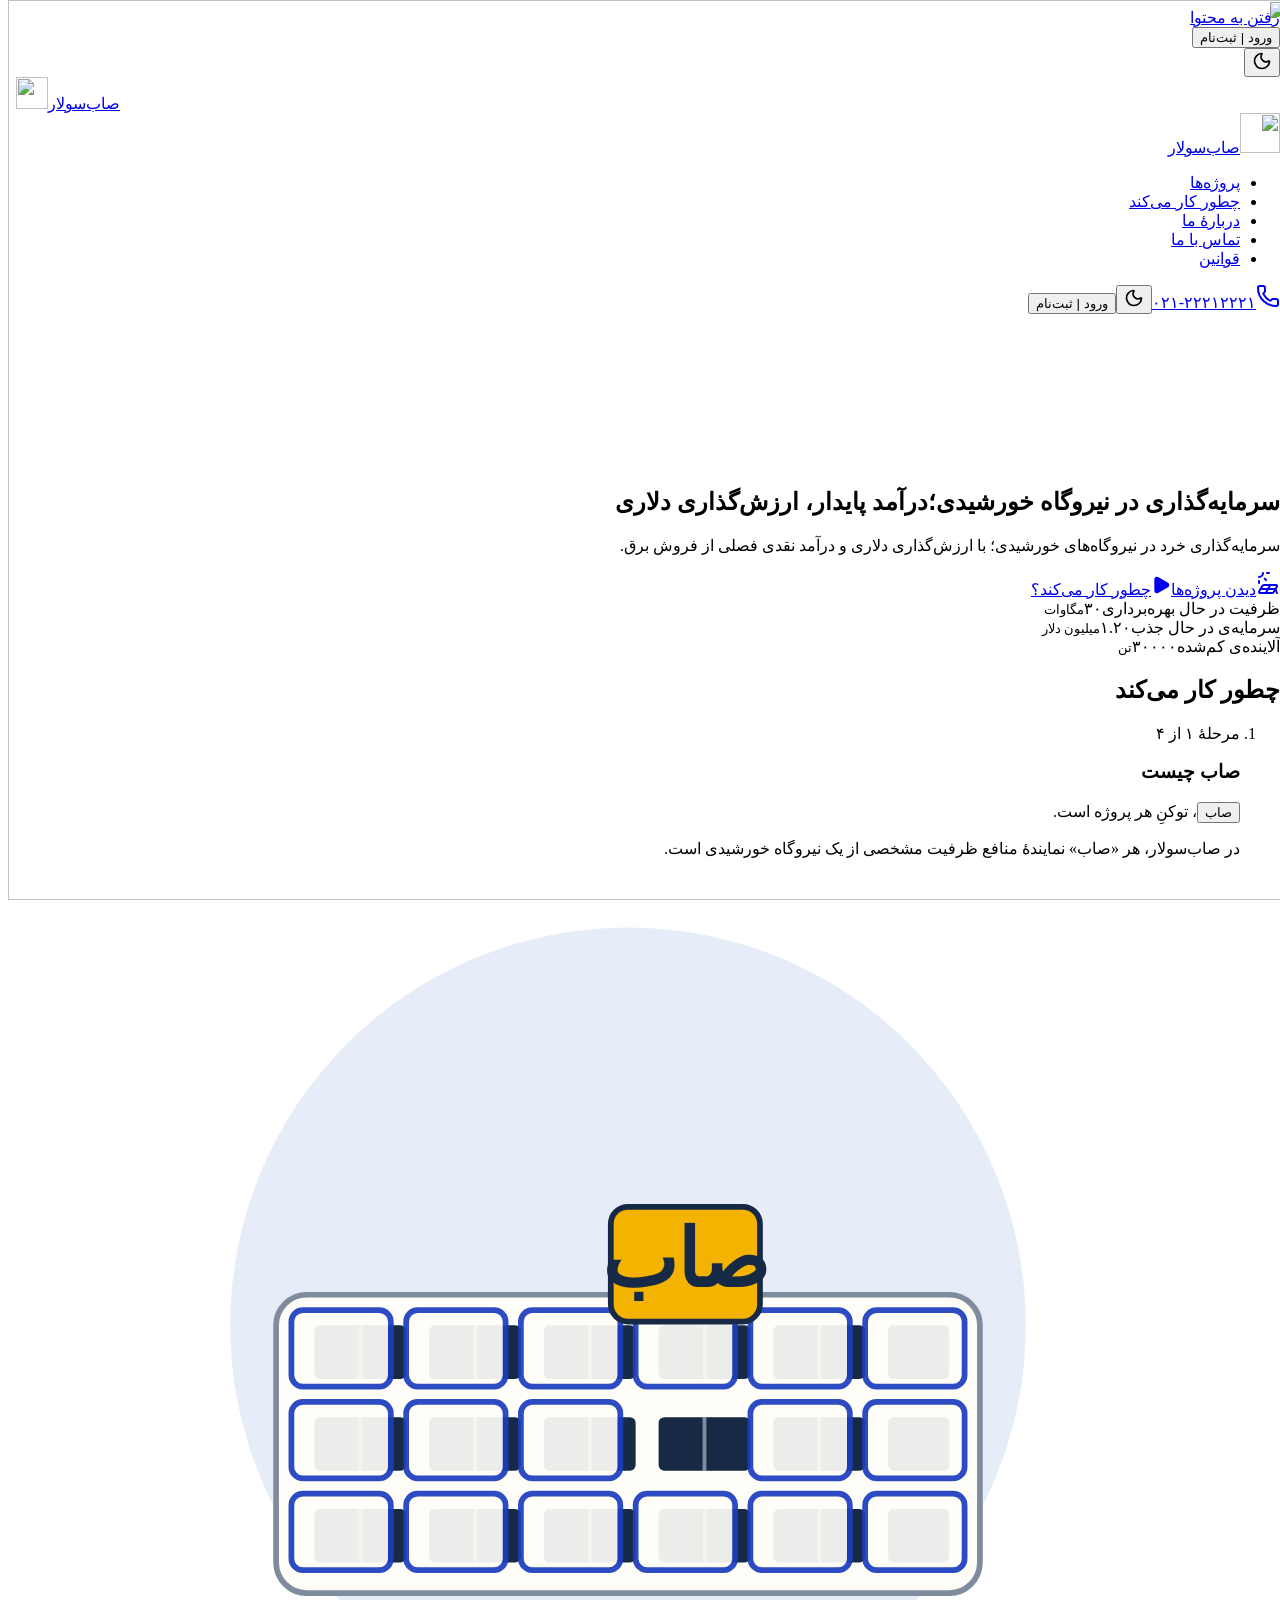
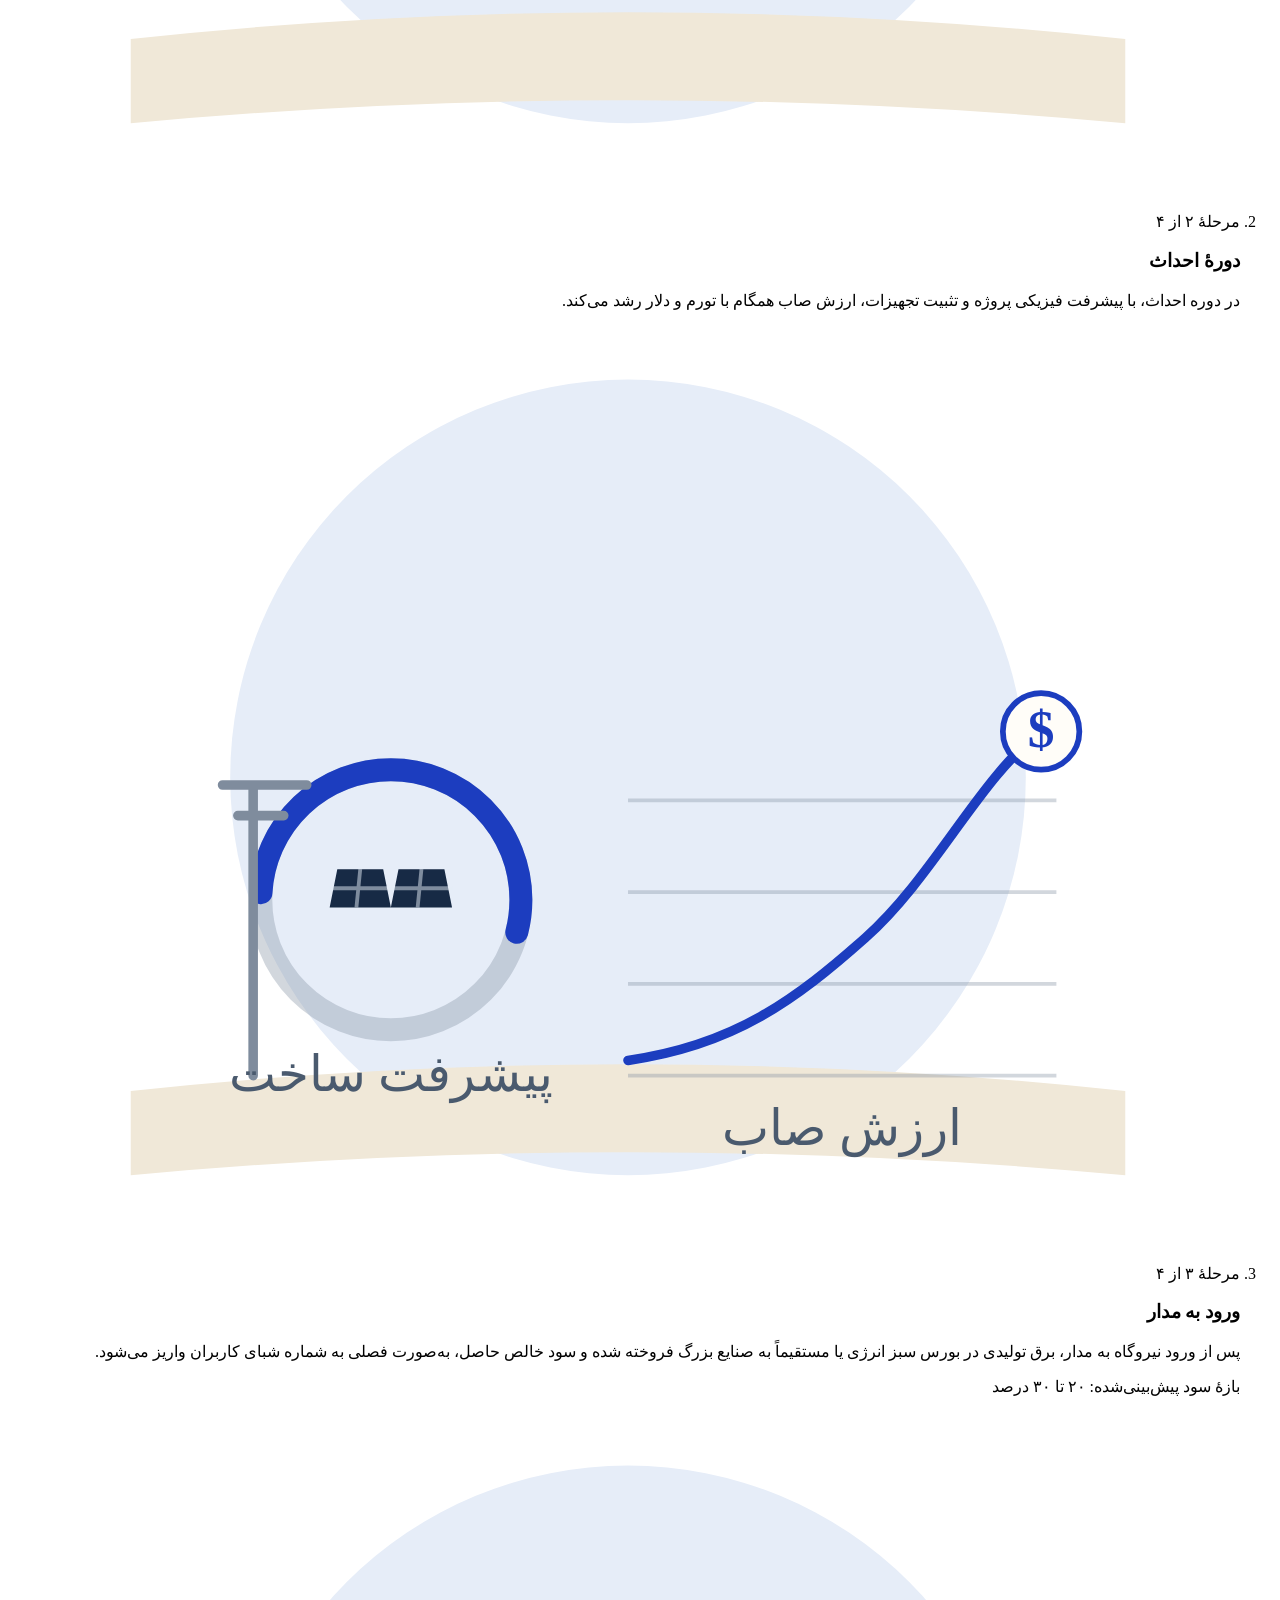
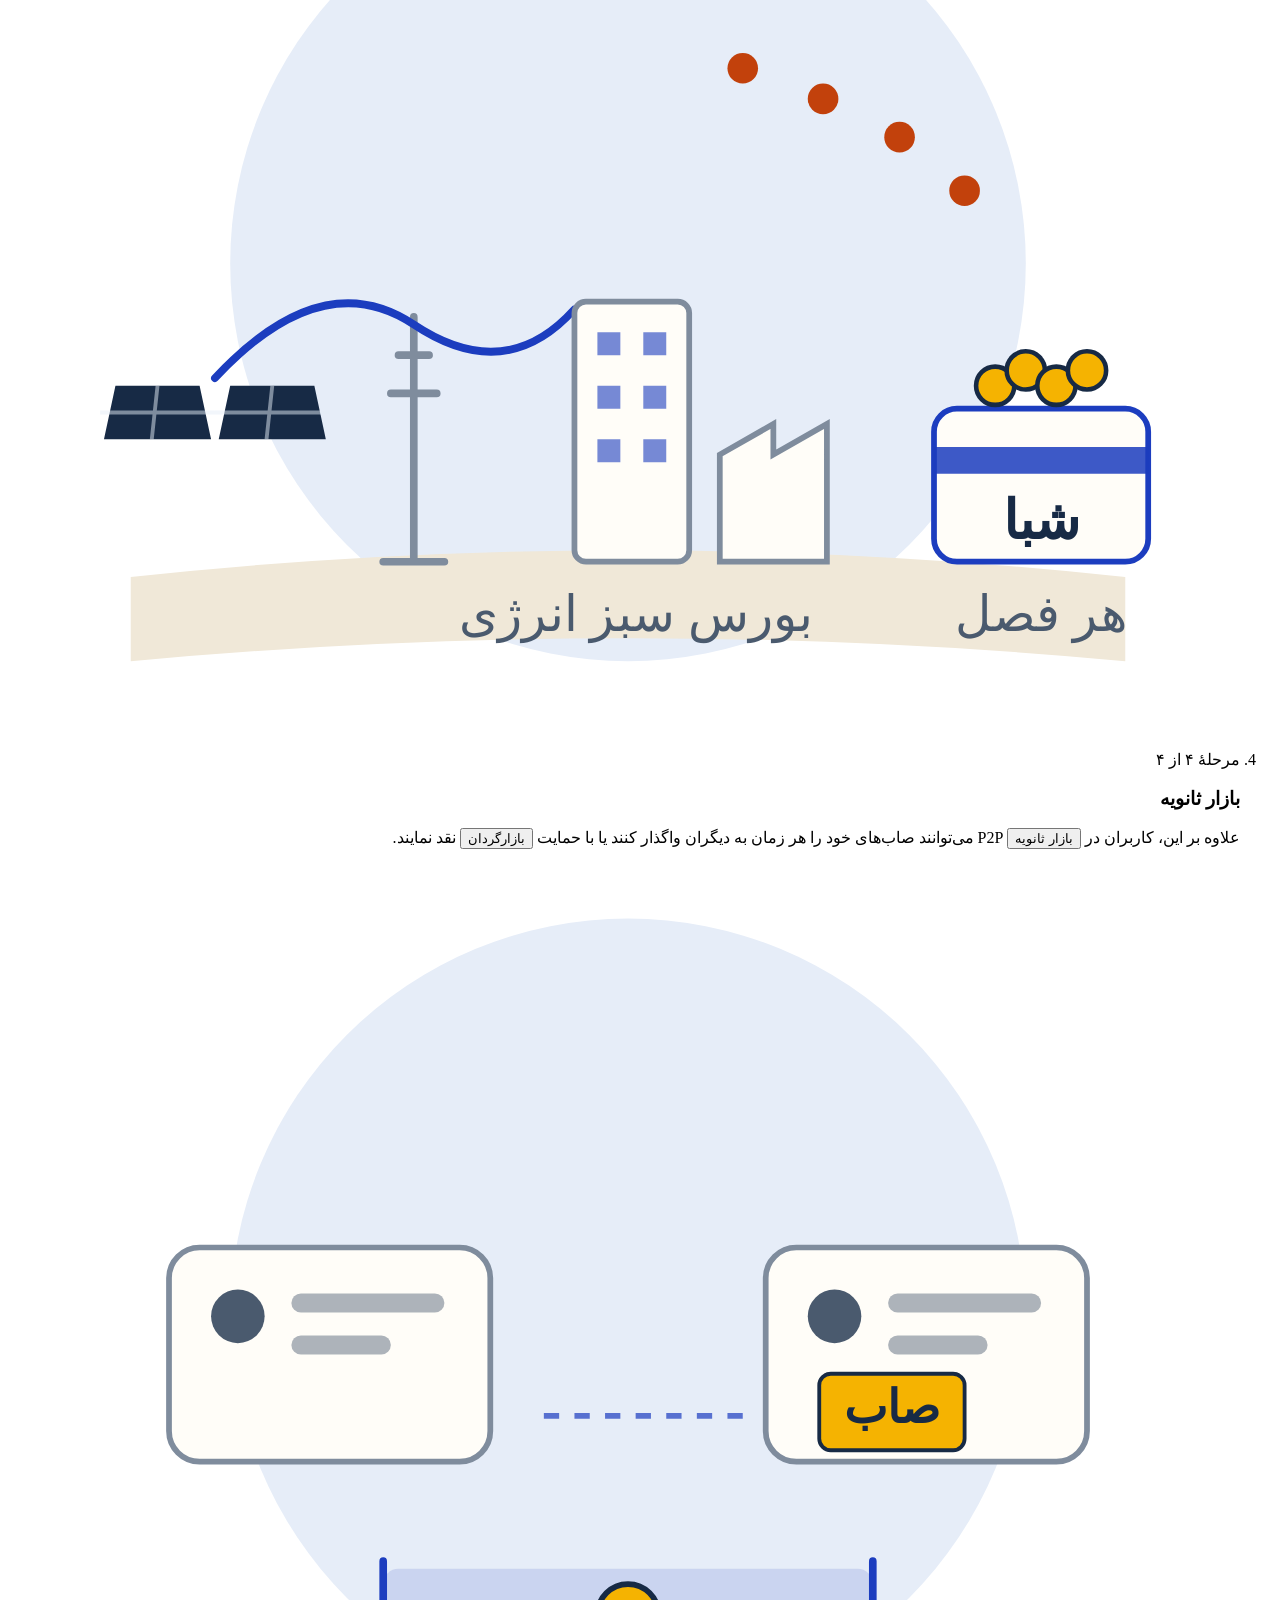
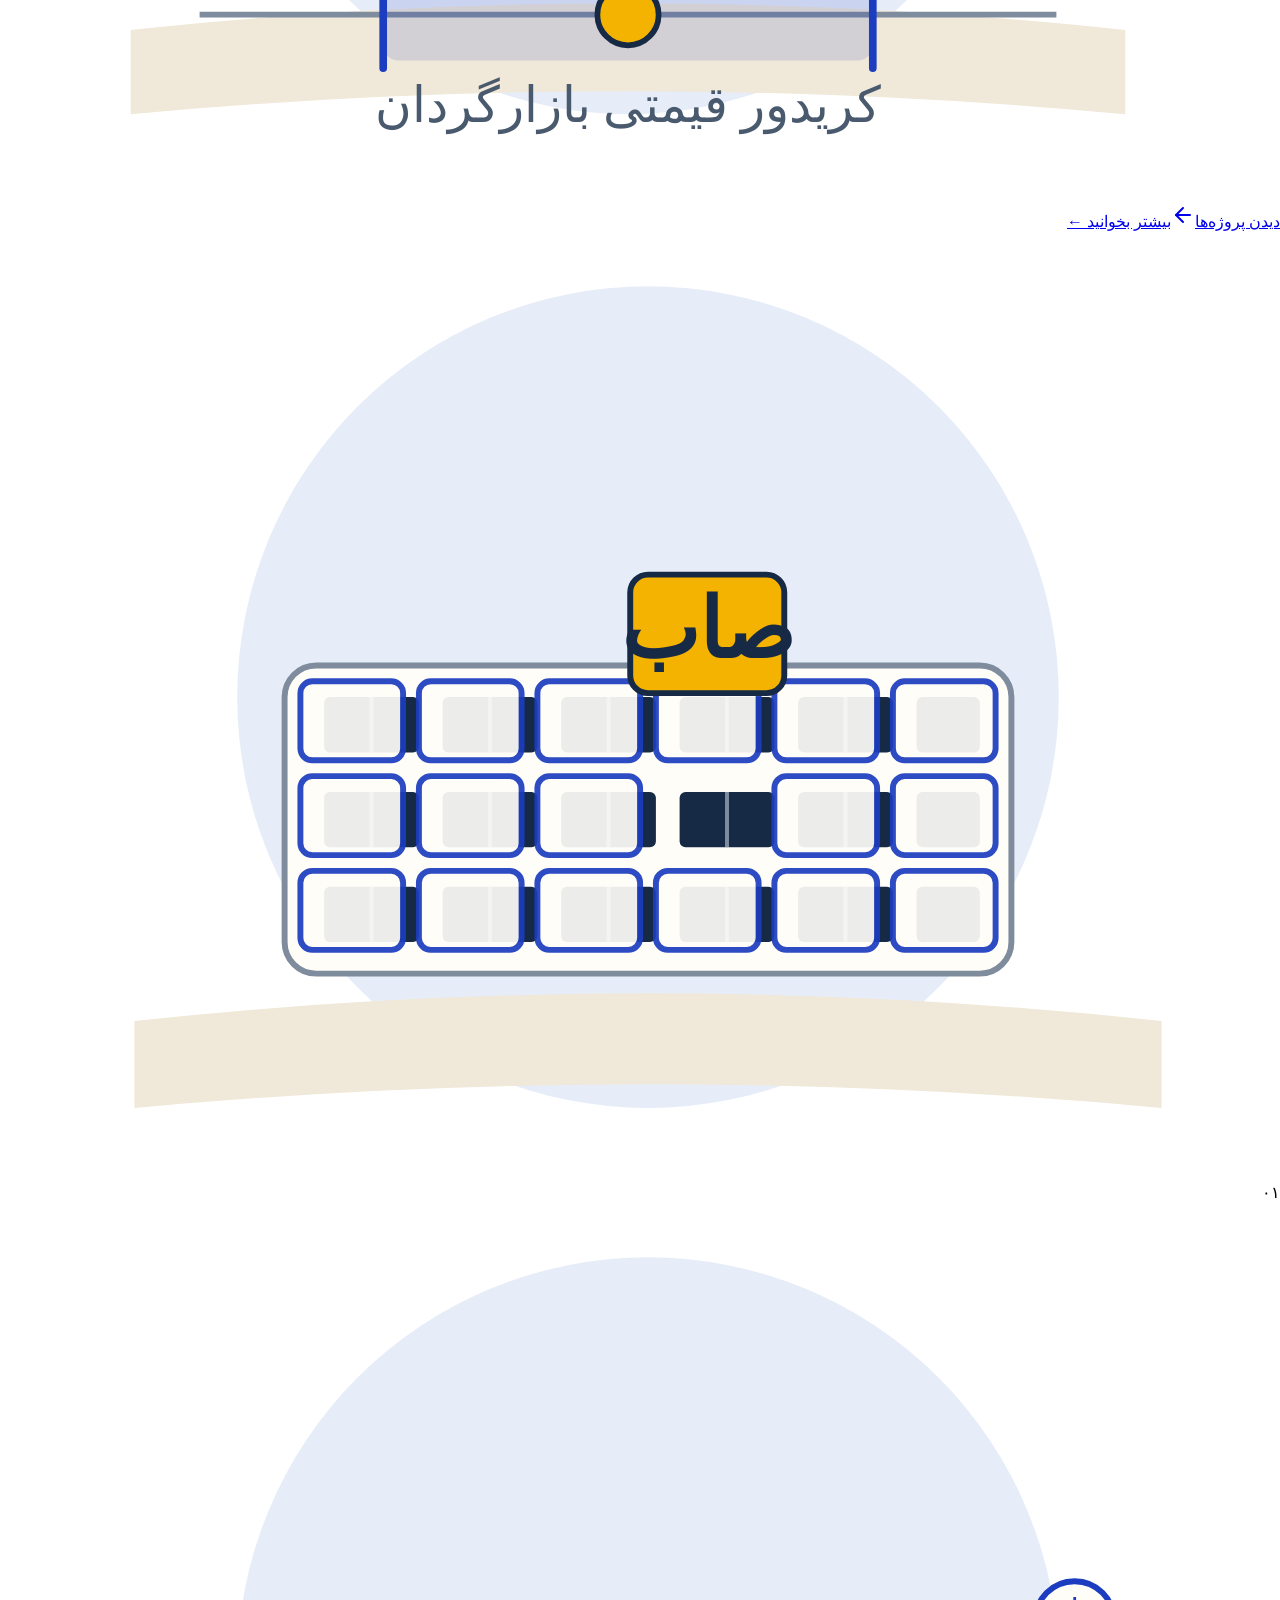
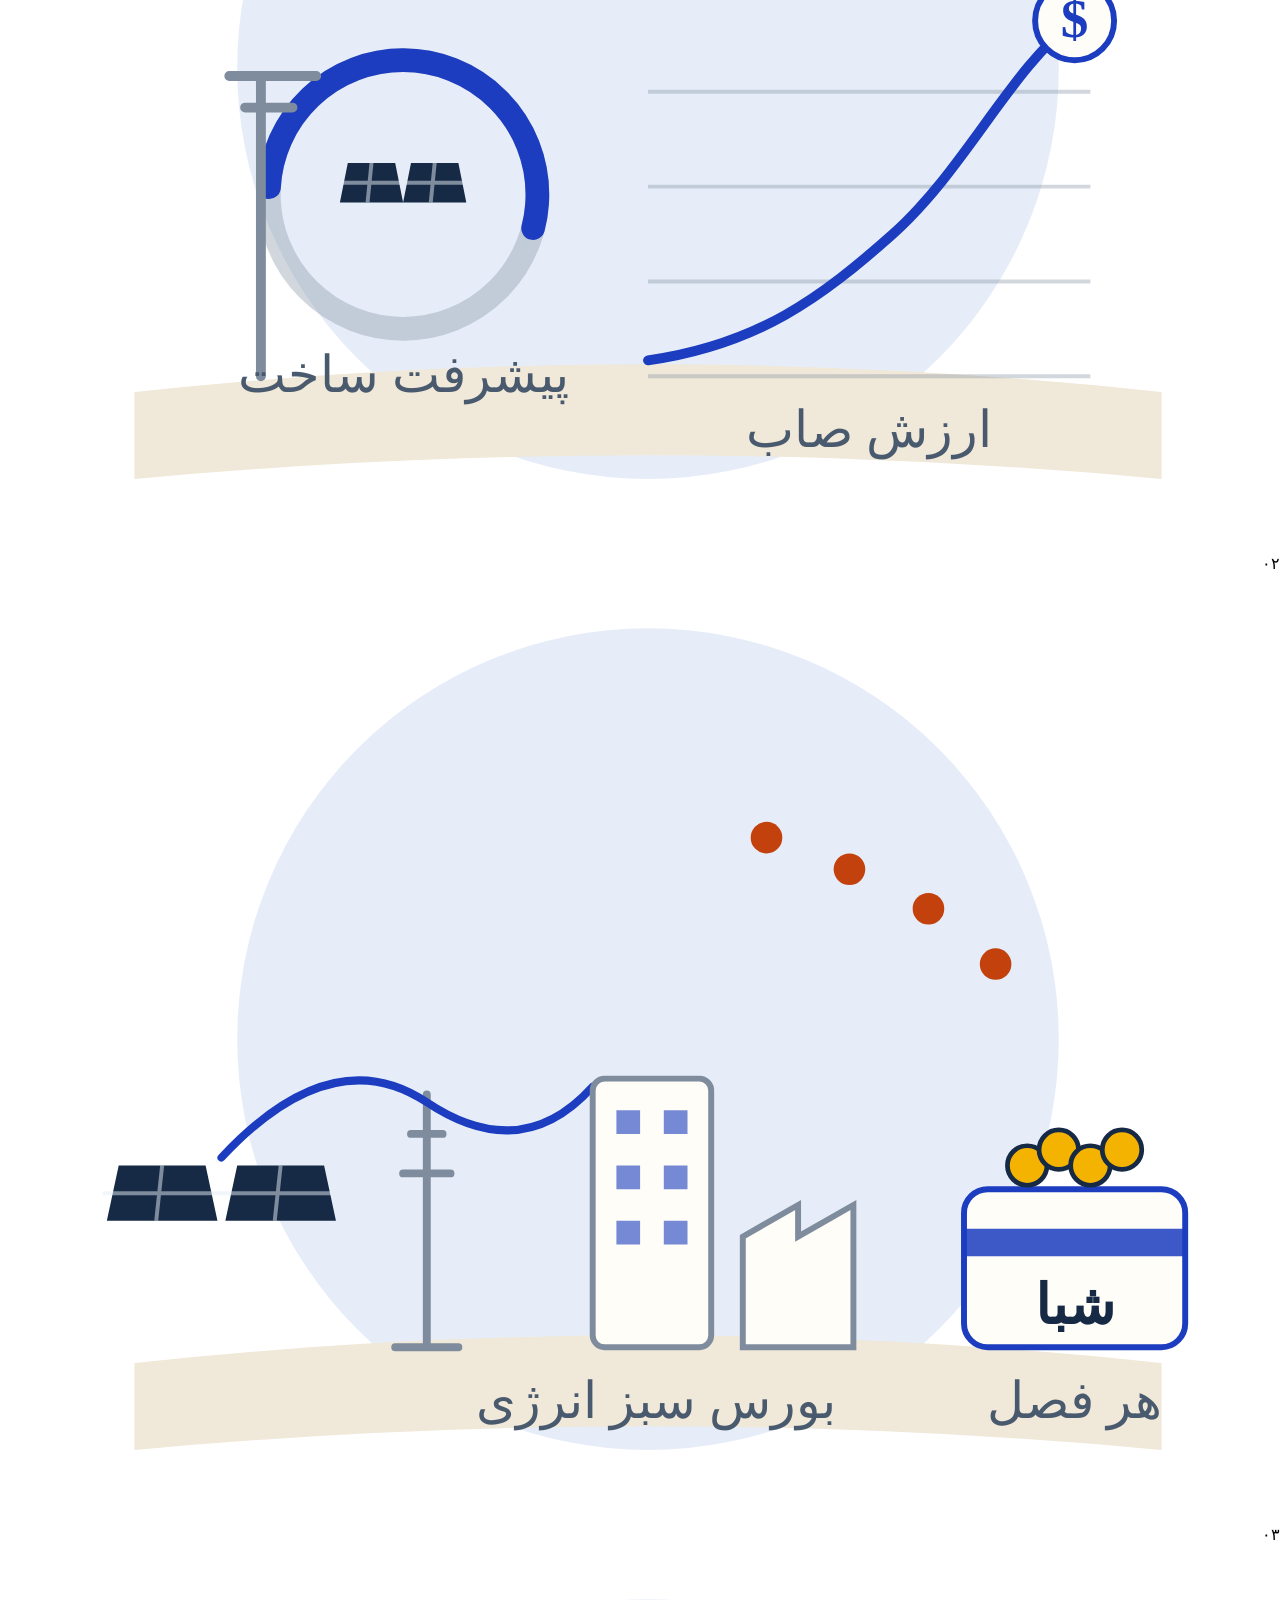
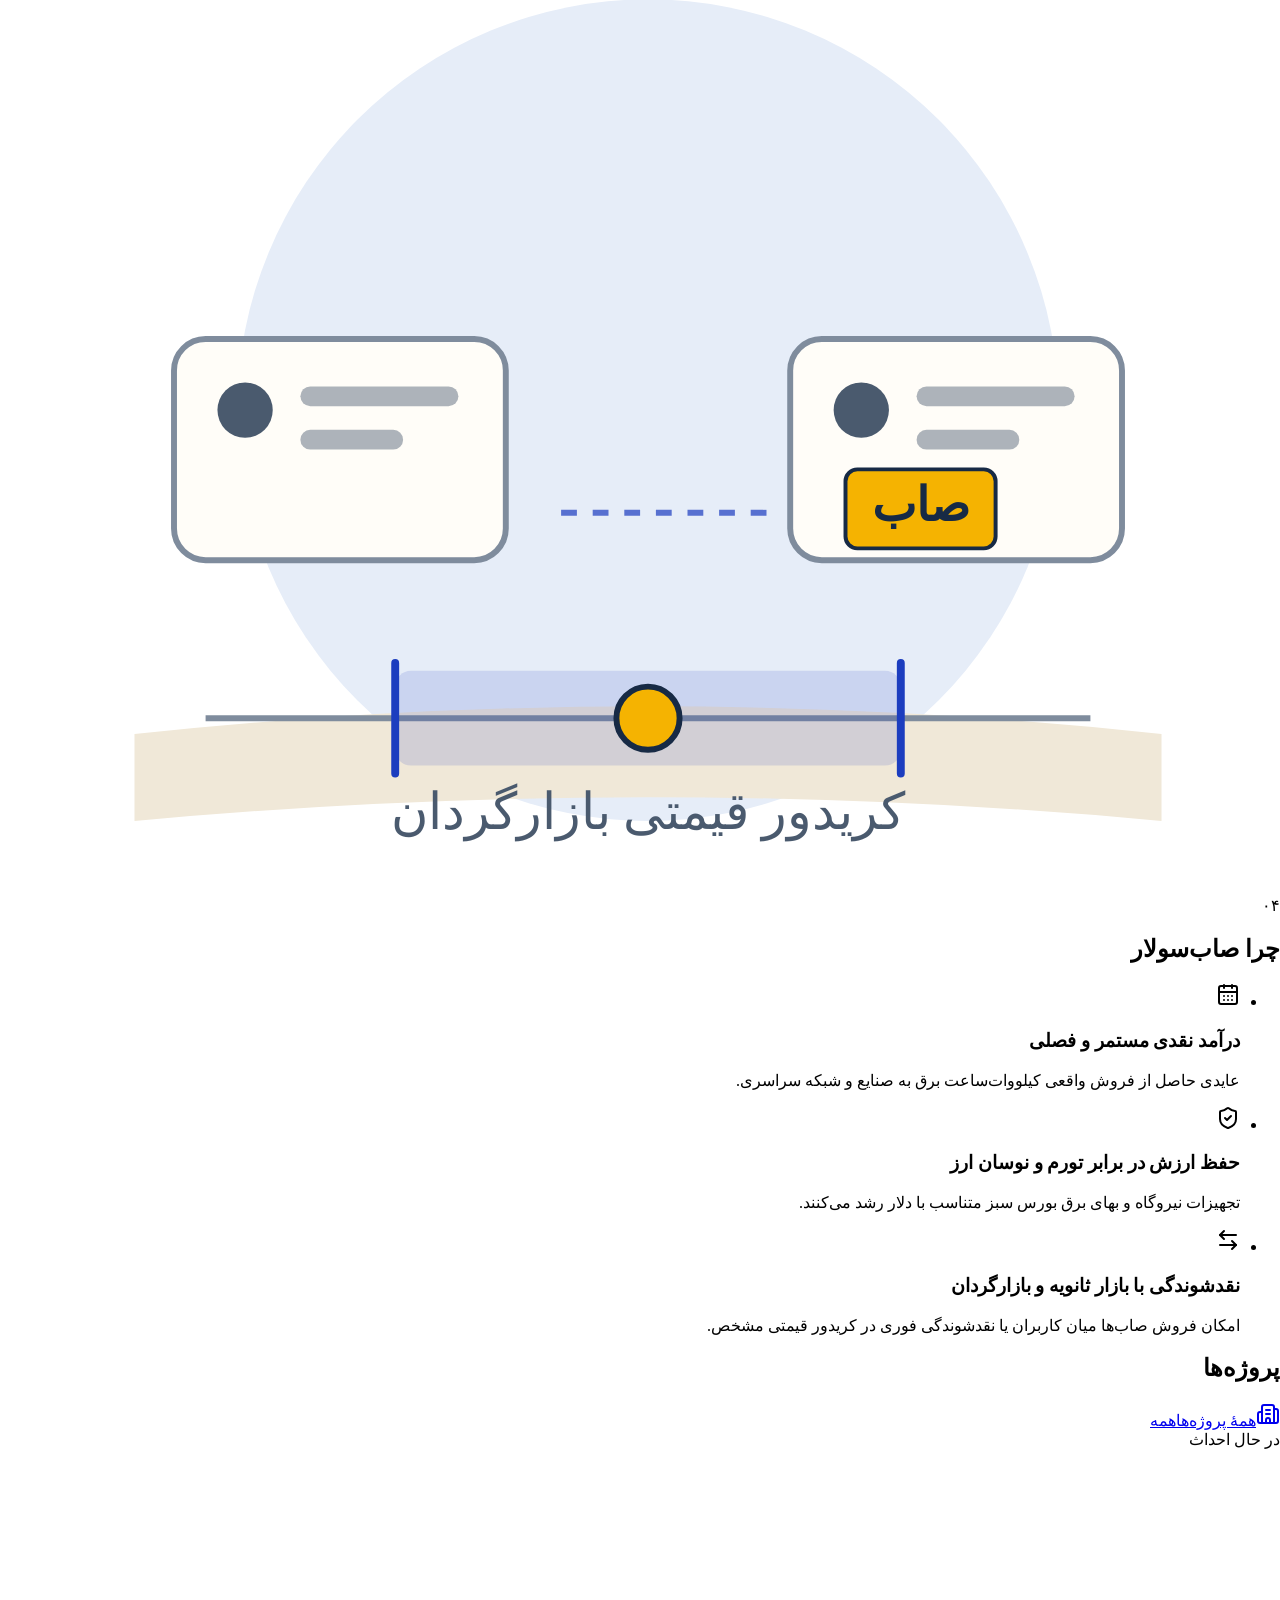
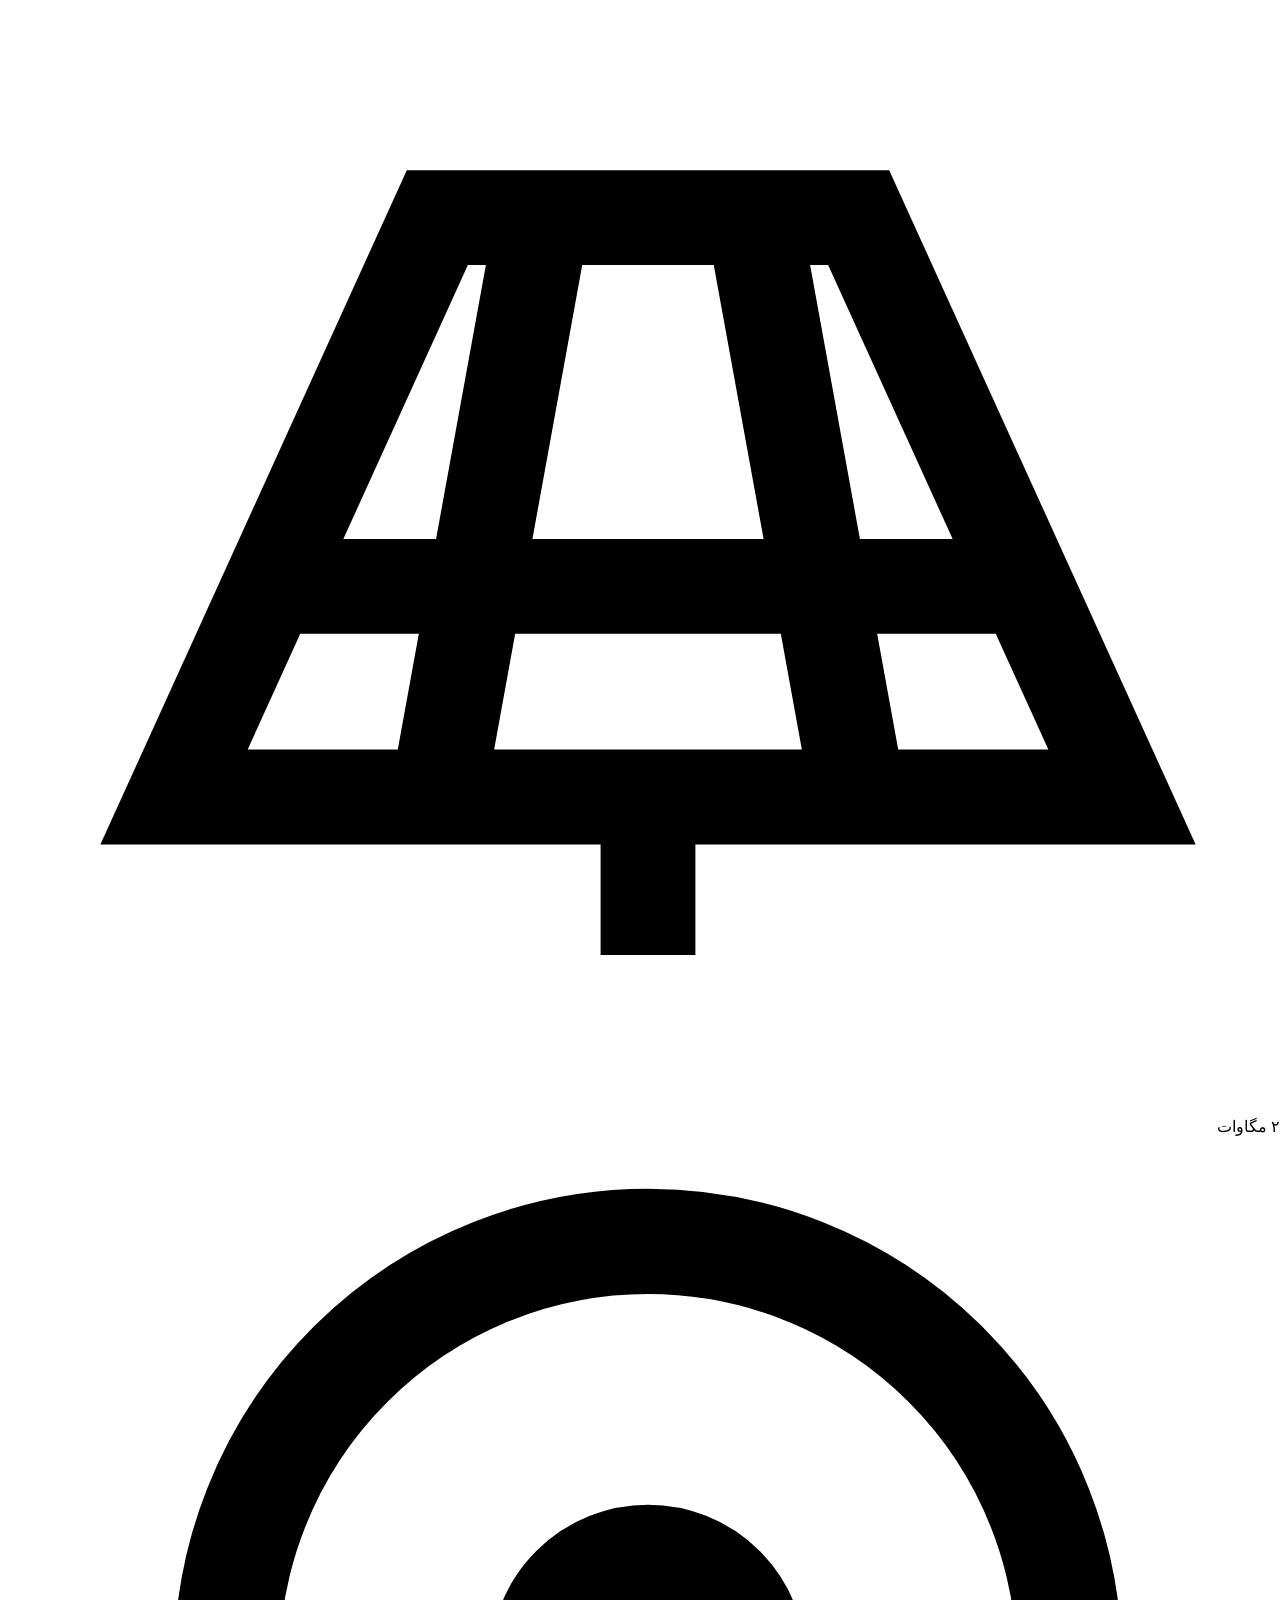
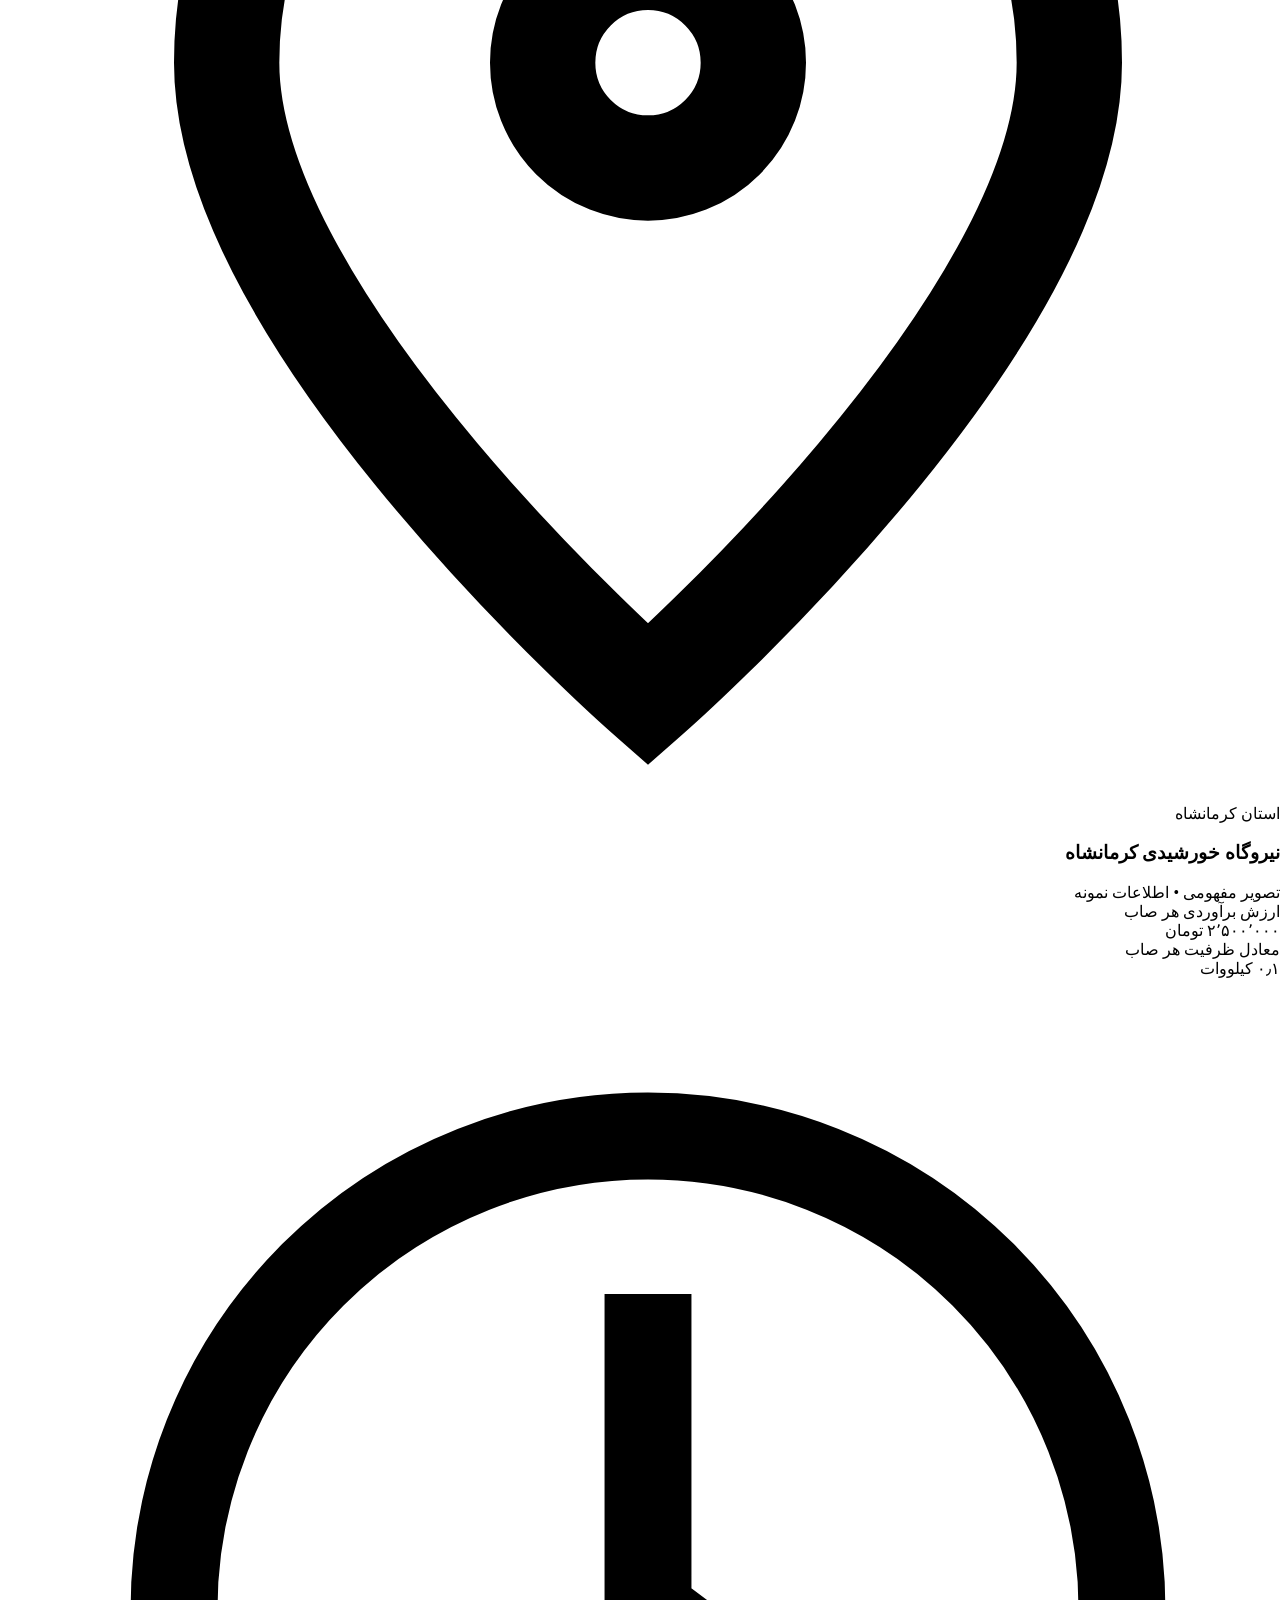
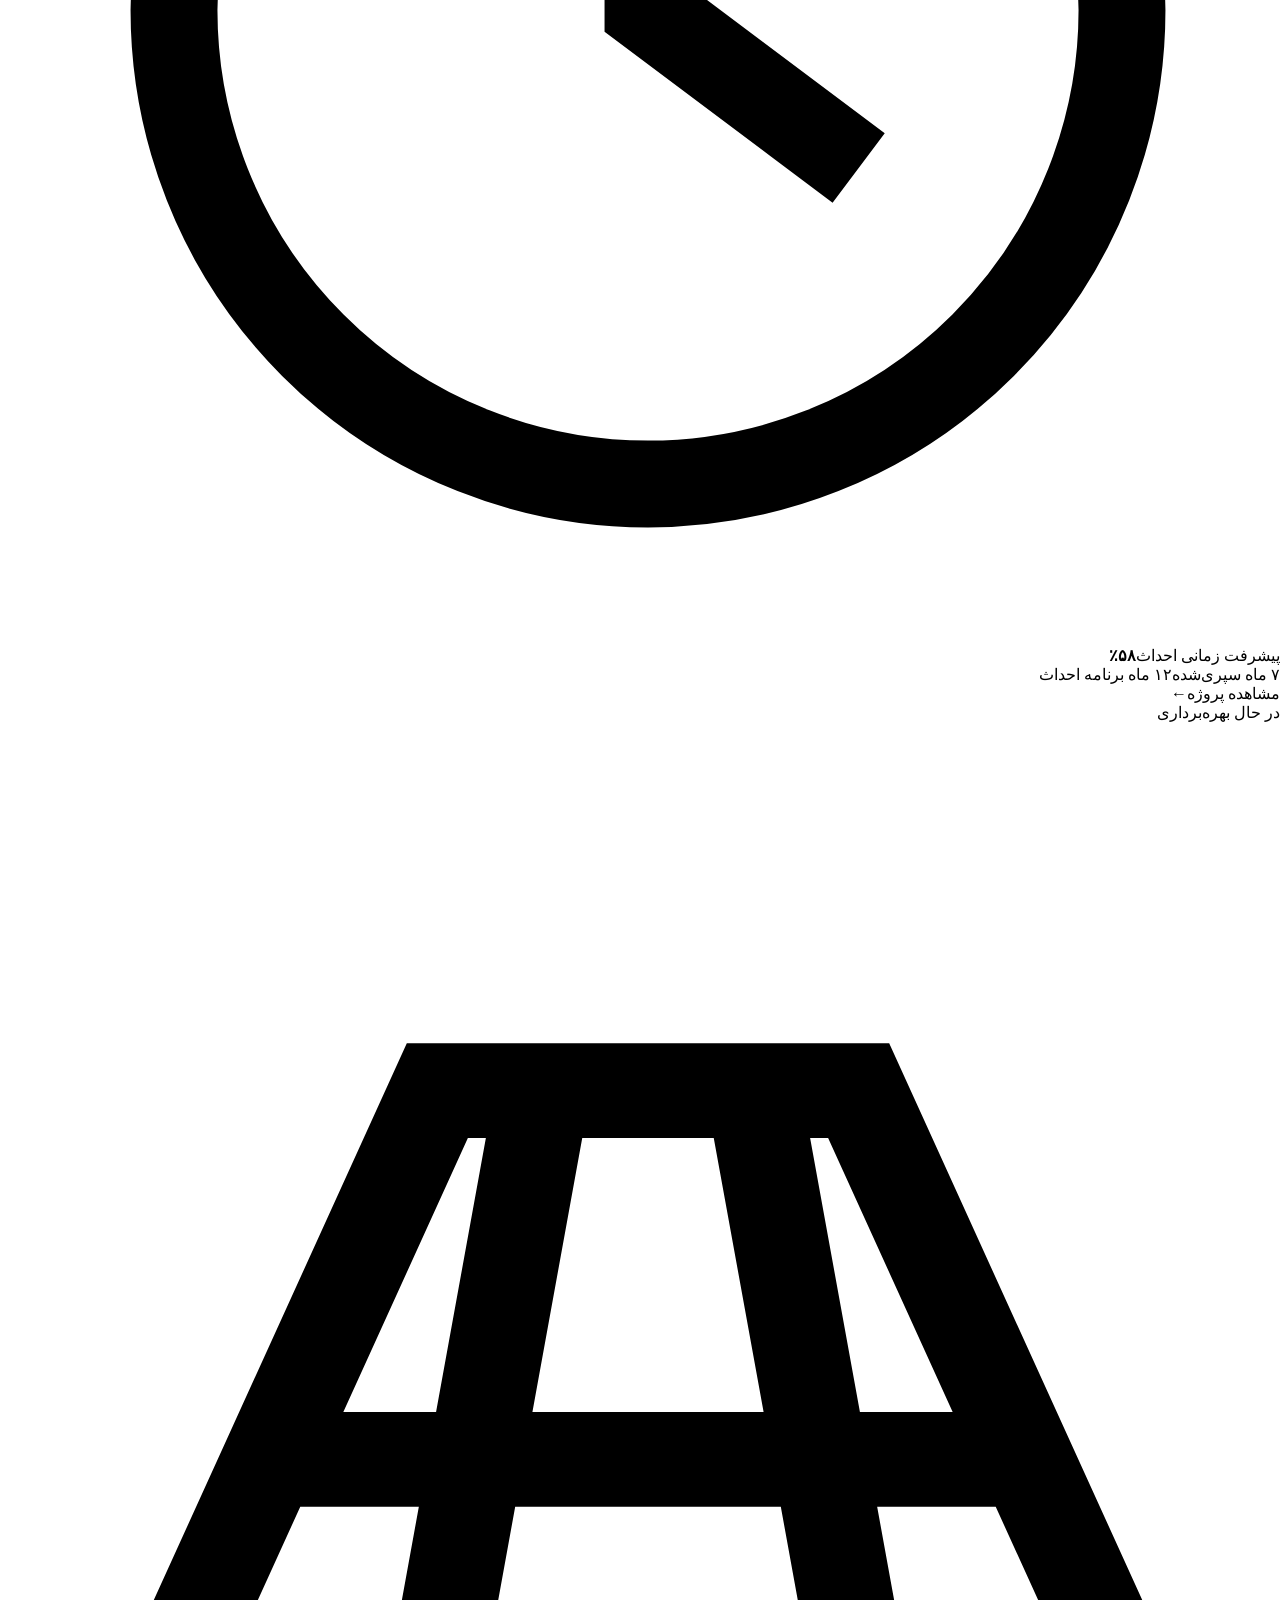
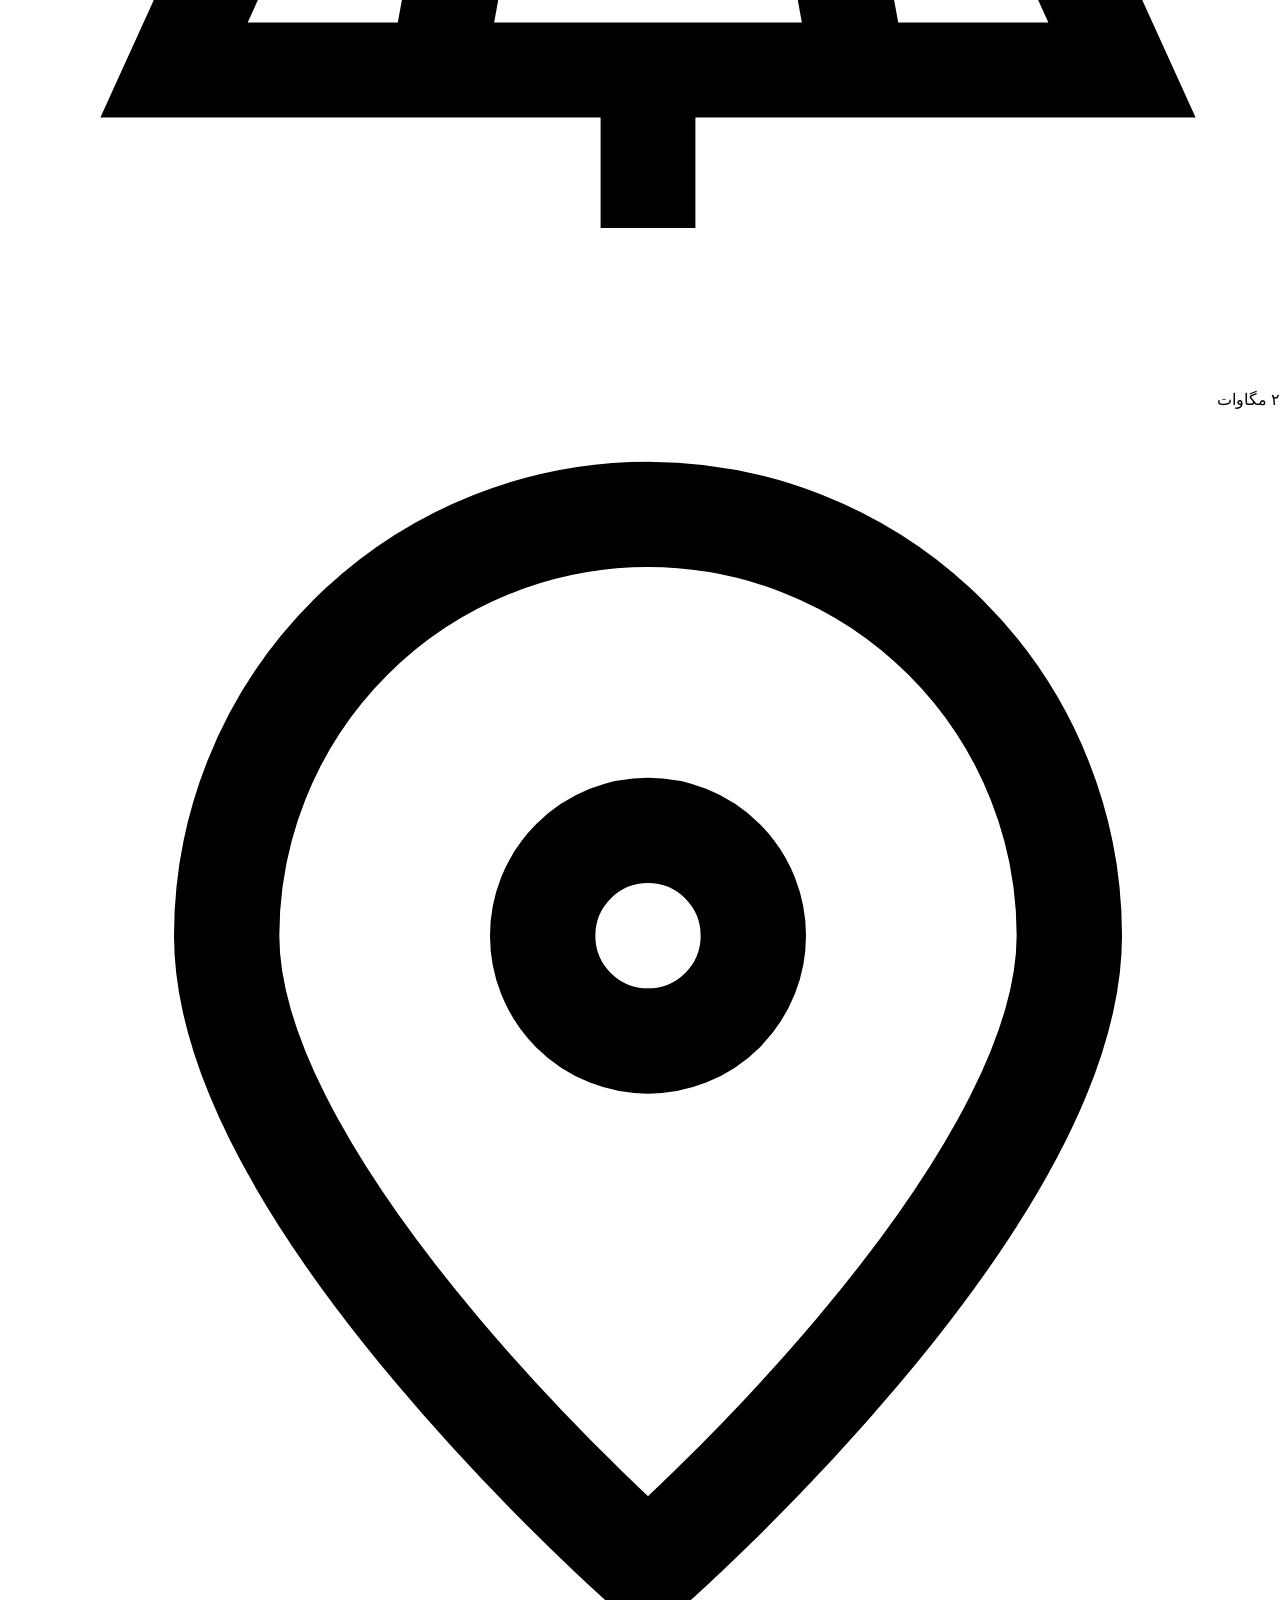
==== commit 92956059: "publish: Subsolar v0 static preview from frontend pages-export 5dcc607 (Mostafa's v0 a1c7b69 + heade" ====
--- a/index.html
+++ b/index.html
@@ -1 +1 @@
-<!DOCTYPE html><html lang="fa" dir="rtl"><head><meta charSet="utf-8" data-next-head=""/><meta name="viewport" content="width=device-width, initial-scale=1" data-next-head=""/><link rel="icon" type="image/svg+xml" href="/subsolar-preview/img/subsolar/favicon.svg" data-next-head=""/><meta name="theme-color" content="#1A140F" media="(prefers-color-scheme: dark)" data-next-head=""/><title data-next-head="">صاب‌سولار | سرمایه‌گذاری در نیروگاه خورشیدی؛ درآمد پایدار، ارزش‌گذاری دلاری</title><meta name="description" content="سرمایه‌گذاری خرد در نیروگاه‌های خورشیدی؛ با ارزش‌گذاری دلاری و درآمد نقدی فصلی از فروش برق." data-next-head=""/><link rel="canonical" href="https://subsolar.ir" data-next-head=""/><meta name="robots" content="noindex, nofollow" data-next-head=""/><meta property="og:type" content="website" data-next-head=""/><meta property="og:title" content="صاب‌سولار | سرمایه‌گذاری در نیروگاه خورشیدی؛ درآمد پایدار، ارزش‌گذاری دلاری" data-next-head=""/><meta property="og:description" content="سرمایه‌گذاری خرد در نیروگاه‌های خورشیدی؛ با ارزش‌گذاری دلاری و درآمد نقدی فصلی از فروش برق." data-next-head=""/><meta property="og:url" content="https://subsolar.ir" data-next-head=""/><meta property="og:image" content="https://subsolar.ir/img/subsolar/og-default.png" data-next-head=""/><meta property="og:site_name" content="صاب‌سولار | SubSolar" data-next-head=""/><meta property="og:locale" content="fa_IR" data-next-head=""/><meta name="twitter:card" content="summary_large_image" data-next-head=""/><meta name="twitter:title" content="صاب‌سولار | سرمایه‌گذاری در نیروگاه خورشیدی؛ درآمد پایدار، ارزش‌گذاری دلاری" data-next-head=""/><meta name="twitter:description" content="سرمایه‌گذاری خرد در نیروگاه‌های خورشیدی؛ با ارزش‌گذاری دلاری و درآمد نقدی فصلی از فروش برق." data-next-head=""/><meta name="twitter:image" content="https://subsolar.ir/img/subsolar/og-default.png" data-next-head=""/><script type="application/ld+json" data-next-head="">{"@context":"https://schema.org","@type":"Organization","name":"صاب‌سولار","alternateName":"SubSolar","url":"https://subsolar.ir","contactPoint":[{"@type":"ContactPoint","telephone":"+982122212221","contactType":"customer service","areaServed":"IR","availableLanguage":"fa"},{"@type":"ContactPoint","telephone":"+982191098857","contactType":"customer service","areaServed":"IR","availableLanguage":"fa"}],"email":"submelk.net@gmail.com","address":{"@type":"PostalAddress","streetAddress":"خیابان فاطمی - میدان جهاد - خیابان چهلستون - کوچه بوعلی سینا شرقی - پلاک ۲۲ - واحد ۱","addressLocality":"تهران","addressCountry":"IR"}}</script><script type="application/ld+json" data-next-head="">{"@context":"https://schema.org","@type":"WebSite","name":"صاب‌سولار","alternateName":"SubSolar","url":"https://subsolar.ir","inLanguage":"fa-IR"}</script><script type="application/ld+json" data-next-head="">{"@context":"https://schema.org","@type":"FAQPage","mainEntity":[{"@type":"Question","name":"سود حاصل از نیروگاه خورشیدی چگونه و در چه بازه‌هایی واریز می‌شود؟","acceptedAnswer":{"@type":"Answer","text":"پس از ورود نیروگاه به مدار، برق آن در بورس سبز انرژی یا مستقیماً به صنایع بزرگ فروخته می‌شود. سود خالص این فروش هر فصل، یعنی هر سه ماه یک بار، به شمارهٔ شبایی که در حساب خود ثبت کرده‌اید واریز می‌شود. تاریخ و مبلغ هر واریز در حساب کاربری شما ثبت می‌شود."}},{"@type":"Question","name":"اگر پیش از پایان پروژه به پولم نیاز داشته باشم، چطور می‌توانم صاب‌هایم را نقد کنم؟","acceptedAnswer":{"@type":"Answer","text":"دو راه دارید. در «بازار ثانویه» صاب‌های خود را به قیمت دلخواه برای فروش می‌گذارید و کاربر دیگری آن را می‌خرد. یا صاب‌ها را به بازارگردان می‌فروشید؛ بازارگردان در «کریدور قیمتی» هر پروژه، که کمترین و بیشترین آن در صفحهٔ پروژه نوشته شده است، خریدار است. هر دو راه در دورهٔ احداث هم باز است."}},{"@type":"Question","name":"آیا من مالک فیزیکی زمین و پنل‌ها می‌شوم یا در سود برق شریک هستم؟ (مدل توکن منفعت چیست؟)","acceptedAnswer":{"@type":"Answer","text":"شما مالک زمین یا پنل نمی‌شوید. هر صاب نمایندهٔ منافع ظرفیت مشخصی از نیروگاه است: سهم شما از فروش برقی است که آن ظرفیت تولید می‌کند. به همین دلیل ارزش صاب در دورهٔ احداث با پیشرفت ساخت و نرخ دلار رشد می‌کند و پس از ورود به مدار، سود فروش برق به شما می‌رسد. گواهی مالکیت صاب‌های شما در حساب کاربری صادر می‌شود."}},{"@type":"Question","name":"برق تولیدی به چه کسی و با چه نرخی فروخته می‌شود؟","acceptedAnswer":{"@type":"Answer","text":"برق در بورس سبز انرژی یا مستقیماً به صنایع بزرگ فروخته می‌شود. نرخ فروش، نرخ روز همان بازار یا قرارداد همان صنعت است و متناسب با دلار تغییر می‌کند."}}]}</script><meta name="robots" content="noindex, nofollow"/><script>(function(){try{var t=localStorage.getItem("theme");if(t!=="light"&&t!=="dark"){t=window.matchMedia("(prefers-color-scheme: dark)").matches?"dark":"light"}document.documentElement.dataset.theme=t}catch(e){document.documentElement.dataset.theme="light"}})();</script><link rel="preload" href="/subsolar-preview/fonts/IRANYekanXVF.woff" as="font" type="font/woff" crossorigin="anonymous"/><link rel="preload" href="/subsolar-preview/fonts/IRANYekanXVFaNumVF.woff" as="font" type="font/woff" crossorigin="anonymous"/><link rel="preload" href="/subsolar-preview/_next/static/css/d512f4c40791f683.css" as="style"/><link rel="stylesheet" href="/subsolar-preview/_next/static/css/d512f4c40791f683.css" data-n-g=""/><link rel="preload" href="/subsolar-preview/_next/static/css/dd5d352a082118c1.css" as="style"/><link rel="stylesheet" href="/subsolar-preview/_next/static/css/dd5d352a082118c1.css" data-n-p=""/><noscript data-n-css=""></noscript><script defer="" nomodule="" src="/subsolar-preview/_next/static/chunks/polyfills-42372ed130431b0a.js"></script><script src="/subsolar-preview/_next/static/chunks/webpack-9609910c7d26acca.js" defer=""></script><script src="/subsolar-preview/_next/static/chunks/framework-985591a94d9048a8.js" defer=""></script><script src="/subsolar-preview/_next/static/chunks/main-281d80231d2e7c9b.js" defer=""></script><script src="/subsolar-preview/_next/static/chunks/pages/_app-473861c928d5f2e2.js" defer=""></script><script src="/subsolar-preview/_next/static/chunks/523-020c225eddc9751d.js" defer=""></script><script src="/subsolar-preview/_next/static/chunks/140-d43d6408ee4d2057.js" defer=""></script><script src="/subsolar-preview/_next/static/chunks/681-f64f4e513d760323.js" defer=""></script><script src="/subsolar-preview/_next/static/chunks/250-3224ce54be522d39.js" defer=""></script><script src="/subsolar-preview/_next/static/chunks/659-f5bb128c15959b00.js" defer=""></script><script src="/subsolar-preview/_next/static/chunks/288-da872f17fa78e144.js" defer=""></script><script src="/subsolar-preview/_next/static/chunks/pages/index-72cbebeceee4824b.js" defer=""></script><script src="/subsolar-preview/_next/static/FqkFwFVeNHJ_ckEHjAzyf/_buildManifest.js" defer=""></script><script src="/subsolar-preview/_next/static/FqkFwFVeNHJ_ckEHjAzyf/_ssgManifest.js" defer=""></script></head><body><div id="__next"><div class="ss-site" dir="rtl"><a href="#main" class="sr-only focus:not-sr-only focus:fixed focus:right-4 focus:top-4 focus:z-[70] focus:rounded-full focus:bg-surface focus:px-4 focus:py-2">رفتن به محتوا</a><div dir="rtl" class="sticky top-0 z-50 px-2 pt-2 lg:px-4"><header class="relative z-50 w-full rounded-[20px] bg-white text-[#0F172A] shadow-[0_6px_24px_rgba(28,61,191,0.08)] dark:bg-surface dark:text-ink lg:rounded-[40px]" data-header="submelk"><div dir="ltr" class="flex flex-row items-center justify-between rounded-[inherit] border border-[#1C3DBF] px-5 py-2 lg:hidden"><div dir="rtl" class="flex items-center gap-2"><button type="button" data-theme-toggle="true" aria-label="حالت تیره" class="flex h-10 w-10 items-center justify-center rounded-full text-ink hover:bg-surface-2"><svg xmlns="http://www.w3.org/2000/svg" width="20" height="20" viewBox="0 0 24 24" fill="none" stroke="currentColor" stroke-width="2" stroke-linecap="round" stroke-linejoin="round" class="lucide lucide-moon" aria-hidden="true"><path d="M20.985 12.486a9 9 0 1 1-9.473-9.472c.405-.022.617.46.402.803a6 6 0 0 0 8.268 8.268c.344-.215.825-.004.803.401"></path></svg></button></div><div dir="rtl" class="flex items-center gap-3"><div class="flex items-center justify-end gap-2 text-nowrap text-xs sm:text-sm"><button type="button" class="rounded-full bg-[#1C3DBF] py-2 font-bold text-white transition-colors hover:bg-[#16267A] px-5">ورود | ثبت‌نام</button></div><div class="flex shrink-0 flex-col items-start leading-none"><a class="font-extrabold leading-none text-[20px]" href="/subsolar-preview/">صاب‌سولار</a><a href="https://submelk.net" target="_blank" rel="noopener" data-family-line="true" class="inline-flex items-center gap-1.5 font-medium leading-none text-[12px] ss-link-quiet mt-1"><svg xmlns="http://www.w3.org/2000/svg" aria-hidden="true" viewBox="0 0 1000 1000" class="h-[14px] w-[14px] shrink-0"><g fill="currentColor" transform="matrix(.1 0 0 -.1 0 1000)"><path d="M4719 9616c-2-2-44-7-94-10-85-6-106-8-215-21-59-8-170-24-195-29-11-2-42-7-70-11-27-5-52-9-55-10-3 0-23-4-45-9-67-12-299-66-315-73-8-3-22-7-30-9-69-14-454-148-555-194-22-10-65-28-95-41-30-12-134-62-230-111l-175-87-260 130c-143 72-264 135-269 140-6 5-18 9-28 9s-191-79-401-176-407-188-437-202c-30-13-57-28-60-32-3-5-5-262-4-572l1-563-81-115c-137-195-163-234-276-435-230-408-430-952-504-1370-3-16-10-55-16-85-12-63-27-163-36-241-3-30-7-65-10-79-25-156-25-816 0-960 2-14 7-54 11-89 3-36 7-67 9-70s7-31 10-62c4-31 8-65 10-75 2-11 11-59 21-109 19-102 77-338 107-435 53-172 132-397 168-475 5-11 30-69 56-130 126-296 256-515 484-811 86-111 372-404 660-674 131-123 214-203 371-356l56-55 1 3783c0 2081 1 3797 1 3814l1 31 323-163c177-90 421-214 542-275s319-162 440-223c121-62 391-199 600-305s385-197 390-201c6-5 9-23 8-42-1-18-2-278-3-578l-1-545-132-60c-73-32-192-88-265-122-73-35-135-63-138-63-2 0-42-18-87-40l-83-41V382h1113l2 832c2 457 4 1326 6 1931s4 1466 5 1913c1 554 5 812 12 812 6 0 43-17 82-39 39-21 103-55 141-76 39-21 117-63 175-95s141-77 185-100 103-55 130-70c28-15 79-43 115-62 183-98 272-146 455-245l200-108 3-696 2-695-297-124-297-125V375l25 2c13 1 128 32 254 68 127 36 345 97 485 136l255 71v1270c0 699 4 1272 8 1275s13 0 20-5 62-35 122-67c61-32 187-100 280-150 94-51 211-114 260-140 223-119 441-238 449-245 4-5 9-262 10-571l1-563 45-1c28-1 63 8 92 22 86 42 280 215 413 369 28 31 55 62 60 68 6 6 30 36 55 66s47 57 51 60c3 3 39 50 80 105s76 102 79 105c9 9 137 204 178 271 140 230 284 520 358 719 13 36 28 74 34 85 19 42 100 297 134 426 48 182 88 378 110 539 20 150 26 198 33 285 10 126 10 588 0 720-69 917-417 1796-1006 2540-31 39-58 72-61 75s-36 41-75 85c-58 67-156 173-226 244-48 50-228 210-314 281-55 45-109 90-120 99-44 37-265 191-370 257-315 200-669 370-1025 490-108 37-308 96-370 110-19 4-39 9-45 10-5 2-23 6-40 9-16 3-55 12-85 20-58 14-334 61-410 69-99 11-157 17-205 22-57 7-670 15-676 10m646-430c22-3 85-10 140-16s125-15 155-20 73-12 95-16c178-26 530-119 748-199 228-82 508-212 673-312 39-24 74-43 77-43 10 0 317-209 392-266 38-30 82-63 97-74 14-12 41-34 60-51 18-16 63-55 100-87 117-99 427-421 477-496 8-11 18-23 21-26 16-12 165-216 237-325 132-200 227-375 353-650 46-100 151-391 176-485 2-8 19-76 39-150 83-323 129-681 129-1020 0-109-12-394-18-427-2-10-7-45-10-78-4-33-9-71-11-85s-6-43-10-65c-4-33-24-141-40-226-39-204-160-581-257-803-125-288-337-651-501-861-4-5-14-19-22-30-13-18-14 9-15 220 0 218-2 241-17 251-10 6-67 37-128 69-60 32-114 61-120 65-5 4-68 38-140 75-71 37-134 71-140 75-5 4-50 29-100 55-49 26-112 60-140 75-49 27-214 116-405 218-52 28-160 86-240 129l-145 78v1636l-50 28c-147 80-301 164-390 211-55 29-139 75-188 102-48 26-89 48-91 48-3 0-31 15-63 34-32 18-96 53-143 78-133 72-212 114-405 218-99 53-209 113-245 132s-128 69-205 111l-141 76 2 735c2 582 0 737-10 745-7 6-134 72-282 147s-431 218-629 319-481 244-630 320c-148 75-274 140-278 145-21 20 368 173 648 254 151 44 215 61 325 82 14 3 32 7 40 9 8 3 33 7 55 10 22 4 47 8 55 10 15 5 110 18 205 30 28 4 60 8 73 10s69 7 125 11c56 3 103 8 105 9 6 5 565-3 607-9M1800 5416V2132l-94 94-95 93 2 3148 2 3147 85 42c47 24 88 43 93 43 4 1 7-1477 7-3283m-614-481c0-1108-3-2012-7-2008-13 13-134 263-177 363-84 200-191 518-208 620-3 19-8 38-11 42-5 9-5 8-32 143-26 129-49 273-56 355-3 36-8 74-10 85-23 107-23 615-1 805 3 19 7 60 11 90 41 367 155 798 305 1150 65 152 173 370 184 370 1 0 2-907 2-2015m3338-427c-6-1993-13-3670-13-3688-1-13-21-16-131-16l-130 1v5023l38 15c20 8 69 29 107 47 90 42 130 59 132 60 1 0 0-649-3-1442m1926-2406V974l-80-25-80-26-5 21c-2 12-3 514-3 1117l1 1096 81 36c45 19 82 35 84 36 1 1 2-507 2-1127"></path></g></svg><span>از خانوادهٔ صاب‌ملک</span></a></div></div></div><div class="hidden flex-row justify-between rounded-[inherit] border border-[#1C3DBF] px-8 lg:flex"><div class="flex flex-1 basis-[663px] items-center"><div class="ml-9 flex flex-shrink-0 flex-grow-0 items-center"><div class="flex shrink-0 flex-col items-start leading-none"><a class="font-extrabold leading-none text-[22px]" href="/subsolar-preview/">صاب‌سولار</a><a href="https://submelk.net" target="_blank" rel="noopener" data-family-line="true" class="inline-flex items-center gap-1.5 font-medium leading-none text-[12px] ss-link-quiet mt-1"><svg xmlns="http://www.w3.org/2000/svg" aria-hidden="true" viewBox="0 0 1000 1000" class="h-[14px] w-[14px] shrink-0"><g fill="currentColor" transform="matrix(.1 0 0 -.1 0 1000)"><path d="M4719 9616c-2-2-44-7-94-10-85-6-106-8-215-21-59-8-170-24-195-29-11-2-42-7-70-11-27-5-52-9-55-10-3 0-23-4-45-9-67-12-299-66-315-73-8-3-22-7-30-9-69-14-454-148-555-194-22-10-65-28-95-41-30-12-134-62-230-111l-175-87-260 130c-143 72-264 135-269 140-6 5-18 9-28 9s-191-79-401-176-407-188-437-202c-30-13-57-28-60-32-3-5-5-262-4-572l1-563-81-115c-137-195-163-234-276-435-230-408-430-952-504-1370-3-16-10-55-16-85-12-63-27-163-36-241-3-30-7-65-10-79-25-156-25-816 0-960 2-14 7-54 11-89 3-36 7-67 9-70s7-31 10-62c4-31 8-65 10-75 2-11 11-59 21-109 19-102 77-338 107-435 53-172 132-397 168-475 5-11 30-69 56-130 126-296 256-515 484-811 86-111 372-404 660-674 131-123 214-203 371-356l56-55 1 3783c0 2081 1 3797 1 3814l1 31 323-163c177-90 421-214 542-275s319-162 440-223c121-62 391-199 600-305s385-197 390-201c6-5 9-23 8-42-1-18-2-278-3-578l-1-545-132-60c-73-32-192-88-265-122-73-35-135-63-138-63-2 0-42-18-87-40l-83-41V382h1113l2 832c2 457 4 1326 6 1931s4 1466 5 1913c1 554 5 812 12 812 6 0 43-17 82-39 39-21 103-55 141-76 39-21 117-63 175-95s141-77 185-100 103-55 130-70c28-15 79-43 115-62 183-98 272-146 455-245l200-108 3-696 2-695-297-124-297-125V375l25 2c13 1 128 32 254 68 127 36 345 97 485 136l255 71v1270c0 699 4 1272 8 1275s13 0 20-5 62-35 122-67c61-32 187-100 280-150 94-51 211-114 260-140 223-119 441-238 449-245 4-5 9-262 10-571l1-563 45-1c28-1 63 8 92 22 86 42 280 215 413 369 28 31 55 62 60 68 6 6 30 36 55 66s47 57 51 60c3 3 39 50 80 105s76 102 79 105c9 9 137 204 178 271 140 230 284 520 358 719 13 36 28 74 34 85 19 42 100 297 134 426 48 182 88 378 110 539 20 150 26 198 33 285 10 126 10 588 0 720-69 917-417 1796-1006 2540-31 39-58 72-61 75s-36 41-75 85c-58 67-156 173-226 244-48 50-228 210-314 281-55 45-109 90-120 99-44 37-265 191-370 257-315 200-669 370-1025 490-108 37-308 96-370 110-19 4-39 9-45 10-5 2-23 6-40 9-16 3-55 12-85 20-58 14-334 61-410 69-99 11-157 17-205 22-57 7-670 15-676 10m646-430c22-3 85-10 140-16s125-15 155-20 73-12 95-16c178-26 530-119 748-199 228-82 508-212 673-312 39-24 74-43 77-43 10 0 317-209 392-266 38-30 82-63 97-74 14-12 41-34 60-51 18-16 63-55 100-87 117-99 427-421 477-496 8-11 18-23 21-26 16-12 165-216 237-325 132-200 227-375 353-650 46-100 151-391 176-485 2-8 19-76 39-150 83-323 129-681 129-1020 0-109-12-394-18-427-2-10-7-45-10-78-4-33-9-71-11-85s-6-43-10-65c-4-33-24-141-40-226-39-204-160-581-257-803-125-288-337-651-501-861-4-5-14-19-22-30-13-18-14 9-15 220 0 218-2 241-17 251-10 6-67 37-128 69-60 32-114 61-120 65-5 4-68 38-140 75-71 37-134 71-140 75-5 4-50 29-100 55-49 26-112 60-140 75-49 27-214 116-405 218-52 28-160 86-240 129l-145 78v1636l-50 28c-147 80-301 164-390 211-55 29-139 75-188 102-48 26-89 48-91 48-3 0-31 15-63 34-32 18-96 53-143 78-133 72-212 114-405 218-99 53-209 113-245 132s-128 69-205 111l-141 76 2 735c2 582 0 737-10 745-7 6-134 72-282 147s-431 218-629 319-481 244-630 320c-148 75-274 140-278 145-21 20 368 173 648 254 151 44 215 61 325 82 14 3 32 7 40 9 8 3 33 7 55 10 22 4 47 8 55 10 15 5 110 18 205 30 28 4 60 8 73 10s69 7 125 11c56 3 103 8 105 9 6 5 565-3 607-9M1800 5416V2132l-94 94-95 93 2 3148 2 3147 85 42c47 24 88 43 93 43 4 1 7-1477 7-3283m-614-481c0-1108-3-2012-7-2008-13 13-134 263-177 363-84 200-191 518-208 620-3 19-8 38-11 42-5 9-5 8-32 143-26 129-49 273-56 355-3 36-8 74-10 85-23 107-23 615-1 805 3 19 7 60 11 90 41 367 155 798 305 1150 65 152 173 370 184 370 1 0 2-907 2-2015m3338-427c-6-1993-13-3670-13-3688-1-13-21-16-131-16l-130 1v5023l38 15c20 8 69 29 107 47 90 42 130 59 132 60 1 0 0-649-3-1442m1926-2406V974l-80-25-80-26-5 21c-2 12-3 514-3 1117l1 1096 81 36c45 19 82 35 84 36 1 1 2-507 2-1127"></path></g></svg><span>از خانوادهٔ صاب‌ملک</span></a></div></div><div class="flex flex-1 items-center gap-8"><ul class="flex w-full max-w-[600px] items-center gap-x-6"><li class="group relative cursor-pointer pb-3 pt-3 text-center"><a class="font-semibold transition-colors duration-500 hover:text-[#1C3DBF] " href="/subsolar-preview/projects/">پروژه‌ها</a></li><li class="group relative cursor-pointer pb-3 pt-3 text-center"><a class="font-semibold transition-colors duration-500 hover:text-[#1C3DBF] " href="/subsolar-preview/how-it-works/">چطور کار می‌کند</a></li><li class="group relative cursor-pointer pb-3 pt-3 text-center"><a class="font-semibold transition-colors duration-500 hover:text-[#1C3DBF] " href="/subsolar-preview/about/">دربارهٔ ما</a></li><li class="group relative cursor-pointer pb-3 pt-3 text-center"><a class="font-semibold transition-colors duration-500 hover:text-[#1C3DBF] " href="/subsolar-preview/contact/">تماس با ما</a></li><li class="group relative cursor-pointer pb-3 pt-3 text-center"><a class="font-semibold transition-colors duration-500 hover:text-[#1C3DBF] " href="/subsolar-preview/rules/">قوانین</a></li></ul></div></div><div class="flex items-center gap-3 py-0"><a href="tel:02122212221" aria-label="تماس: ۰۲۱-۲۲۲۱۲۲۲۱" class="ml-2 inline-flex h-10 w-10 items-center justify-center rounded-full bg-[#F2F2F2] transition-colors hover:bg-[#E4E7ED] dark:bg-surface-2" data-nav-phone="true"><svg xmlns="http://www.w3.org/2000/svg" fill="#1C3DBF" viewBox="0 0 24 24" class="aspect-square w-5" aria-hidden="true"><path fill-rule="evenodd" d="M1.5 4.5a3 3 0 0 1 3-3h1.372c.86 0 1.61.586 1.819 1.42l1.105 4.423a1.88 1.88 0 0 1-.694 1.955l-1.293.97c-.135.101-.164.249-.126.352a11.29 11.29 0 0 0 6.697 6.697c.103.038.25.009.352-.126l.97-1.293a1.88 1.88 0 0 1 1.955-.694l4.423 1.105c.834.209 1.42.959 1.42 1.82V19.5a3 3 0 0 1-3 3h-2.25C8.552 22.5 1.5 15.448 1.5 6.75z" clip-rule="evenodd"></path></svg></a><button type="button" data-theme-toggle="true" aria-label="حالت تیره" class="flex h-10 w-10 items-center justify-center rounded-full text-ink hover:bg-surface-2"><svg xmlns="http://www.w3.org/2000/svg" width="20" height="20" viewBox="0 0 24 24" fill="none" stroke="currentColor" stroke-width="2" stroke-linecap="round" stroke-linejoin="round" class="lucide lucide-moon" aria-hidden="true"><path d="M20.985 12.486a9 9 0 1 1-9.473-9.472c.405-.022.617.46.402.803a6 6 0 0 0 8.268 8.268c.344-.215.825-.004.803.401"></path></svg></button><div class="flex items-center justify-end gap-2 text-nowrap text-xs sm:text-sm"><button type="button" class="rounded-full bg-[#1C3DBF] py-2 font-bold text-white transition-colors hover:bg-[#16267A] px-8">ورود | ثبت‌نام</button></div></div></div></header></div><main id="main" class="pb-28 lg:pb-10"><div class="flex w-full flex-col items-center gap-[56px] overflow-x-clip lg:gap-[110px] [&amp;_section]:w-full"><section id="home-hero" data-track-section="home-hero" class="relative w-full overflow-hidden rounded-b-[40px] bg-gradient-to-b from-surface-2 to-bg lg:rounded-b-[56px]"><div class="relative mx-auto grid max-w-[1264px] items-center gap-8 px-4 pb-12 pt-10 md:px-8 md:pt-14 lg:grid-cols-12 lg:gap-8 lg:pb-20 lg:pt-20"><div class="flex flex-col items-start gap-6 lg:col-span-6 lg:gap-8"><h1 class="ss-rise text-[26px] font-extrabold leading-[1.35] text-ink md:text-[34px] lg:text-[36px] xl:text-[42px]" style="--rise-order:0;text-wrap:balance" data-hero-title="true"><span class="block text-blue lg:whitespace-nowrap">سرمایه‌گذاری در نیروگاه خورشیدی؛</span><span class="block lg:whitespace-nowrap">درآمد پایدار، ارزش‌گذاری دلاری</span></h1><p class="ss-rise max-w-[32rem] text-base font-medium text-ink-2 md:text-lg lg:text-xl" style="--rise-order:1;text-wrap:pretty">سرمایه‌گذاری خرد در نیروگاه‌های خورشیدی؛ با ارزش‌گذاری دلاری و درآمد نقدی فصلی از فروش برق.</p><div class="ss-rise flex flex-col items-start gap-4 sm:flex-row sm:items-center sm:gap-6" style="--rise-order:2"><a class="flex flex-row items-center rounded-[48px] bg-blue py-2 pl-2 pr-6 text-base font-extrabold text-white transition-colors hover:bg-blue-hover md:text-xl" href="/subsolar-preview/projects/"><span>دیدن پروژه‌ها</span><span class="relative mr-3 flex h-[44px] w-[44px] items-center justify-center rounded-full bg-white text-blue md:h-[52px] md:w-[52px]"><svg xmlns="http://www.w3.org/2000/svg" width="24" height="24" fill="none" stroke="currentColor" stroke-linecap="round" stroke-linejoin="round" stroke-width="2" viewBox="0 0 24 24" class="h-5 w-5" aria-hidden="true"><path d="M19 12H5M12 19l-7-7 7-7"></path></svg></span></a><a href="#home-how" class="font-bold text-blue hover:underline">چطور کار می‌کند؟</a></div></div><div class="ss-scale-in relative aspect-video overflow-hidden rounded-[30px] shadow-custom lg:col-span-6 lg:aspect-[16/10]" data-hero-art="true"><div class="ss-ph flex items-center justify-center h-full w-full" data-placeholder="ph-hero-photo" aria-hidden="true"><svg xmlns="http://www.w3.org/2000/svg" fill="none" preserveAspectRatio="xMidYMid slice" viewBox="0 0 320 180"><style>@keyframes hrDrift{0%,to{transform:translate(0,0)}50%{transform:translate(-5px,-2.5px)}}@keyframes hrHalo{0%,to{transform:scale(.9);opacity:.7}50%{transform:scale(1.1);opacity:1}}.empty-hero-photo_svg__hr-sky{fill:var(--ph-sky,#EFE3CC)}.empty-hero-photo_svg__hr-gnd{fill:var(--ph-ground,#E3D6BE)}.empty-hero-photo_svg__hr-trk{stroke:var(--ph-line,#978468);stroke-width:1.5}.empty-hero-photo_svg__hr-arc{stroke:var(--ph-arc,#C2410C);stroke-width:2.5;stroke-linecap:round;stroke-dasharray:30 100}.empty-hero-photo_svg__hr-sun{fill:var(--ph-sun,#F5B301);stroke:var(--ph-sun-stroke,#2B2118);stroke-width:1.5}.empty-hero-photo_svg__hr-h0,.empty-hero-photo_svg__hr-h1{stop-color:var(--ph-sun,#F5B301);stop-opacity:.25}.empty-hero-photo_svg__hr-h1{stop-opacity:0}.empty-hero-photo_svg__hr-pn{fill:var(--ph-panel,#2B2118)}.empty-hero-photo_svg__hr-gr{stroke:var(--ph-panel-grid,#EFE3CC);stroke-width:1;opacity:.5}.empty-hero-photo_svg__hr-ln{stroke:var(--ph-line,#978468);stroke-width:2}.empty-hero-photo_svg__hr-drift{animation:hrDrift 9s ease-in-out infinite}.empty-hero-photo_svg__hr-halo{transform-box:fill-box;transform-origin:center;animation:hrHalo 4.5s ease-in-out infinite}@media (prefers-reduced-motion:reduce){.empty-hero-photo_svg__hr-drift,.empty-hero-photo_svg__hr-halo{animation:none}}</style><defs><radialGradient id="empty-hero-photo_svg__hrHaloGrad"><stop class="empty-hero-photo_svg__hr-h0" offset="0"></stop><stop class="empty-hero-photo_svg__hr-h1" offset="1"></stop></radialGradient></defs><path d="M0 0h320v180H0z" class="empty-hero-photo_svg__hr-sky"></path><path d="M300 150a141.3 141.3 0 0 0-280 0" class="empty-hero-photo_svg__hr-trk"></path><path d="M300 150a141.3 141.3 0 0 0-280 0" class="empty-hero-photo_svg__hr-arc" pathLength="100"></path><g class="empty-hero-photo_svg__hr-drift"><circle cx="236.7" cy="50.6" r="34" fill="url(#empty-hero-photo_svg__hrHaloGrad)" class="empty-hero-photo_svg__hr-halo"></circle><circle cx="236.7" cy="50.6" r="12" class="empty-hero-photo_svg__hr-sun"></circle></g><path d="M0 132q160-10 320 0v48H0z" class="empty-hero-photo_svg__hr-gnd"></path><path d="M30.5 127v10m37-10v10m37-10v10m37-10v10m37-10v10m37-10v10m37-10v10m37-10v10" class="empty-hero-photo_svg__hr-ln"></path><path d="M18 110h25l4 17H14zm37 0h25l4 17H51zm37 0h25l4 17H88zm37 0h25l4 17h-33zm37 0h25l4 17h-33zm37 0h25l4 17h-33zm37 0h25l4 17h-33zm37 0h25l4 17h-33z" class="empty-hero-photo_svg__hr-pn"></path><path d="M26.3 110 25 127m9.7-17 1.3 17m-20-8.5h29m18.3-8.5L62 127m9.7-17 1.3 17m-20-8.5h29m18.3-8.5L99 127m9.7-17 1.3 17m-20-8.5h29m18.3-8.5-1.3 17m9.7-17 1.3 17m-20-8.5h29m18.3-8.5-1.3 17m9.7-17 1.3 17m-20-8.5h29m18.3-8.5-1.3 17m9.7-17 1.3 17m-20-8.5h29m18.3-8.5-1.3 17m9.7-17 1.3 17m-20-8.5h29m18.3-8.5-1.3 17m9.7-17 1.3 17m-20-8.5h29" class="empty-hero-photo_svg__hr-gr"></path></svg></div></div></div></section><section id="home-figures" data-testid="stats-section" data-track-section="home-figures" class="-mt-6 w-full lg:-mt-12"><div class="relative mx-auto flex w-[94%] flex-row flex-wrap items-center justify-between gap-2 rounded-[30px] bg-surface px-[16px] py-[10px] shadow-[10px_10px_24.69px_0px_#00000030] sm:gap-3 sm:rounded-[35px] sm:px-[24px] sm:py-[16px] md:w-[83%] md:gap-4 md:rounded-[40px] md:px-[32px] md:py-[20px] lg:w-[82%] lg:gap-5 lg:rounded-[45px] lg:px-[48px] lg:py-[26px] xl:w-[80%] xl:gap-6 xl:rounded-[50px] xl:px-[67px] xl:py-[32px]"><div class="flex w-full basis-full justify-start"><span class="rounded-full bg-accent px-3 py-0.5 text-[12px] font-semibold text-on-accent">نمونه</span></div><div data-figure="installed" class="flex flex-col items-center"><div class="flex flex-col items-center gap-1 font-extrabold sm:gap-2 md:gap-3 lg:gap-4 xl:gap-5"><span class="text-[10px] text-blue sm:text-xs md:text-sm lg:text-lg xl:text-2xl">ظرفیت نصب‌شده</span><span class="text-[8px] text-ink sm:text-xs md:text-sm lg:text-base xl:text-2xl"><span class="relative inline-block align-baseline" style="font-variant-numeric:tabular-nums"><span aria-hidden="true" class="invisible">۷۵۰</span><span class="absolute inset-0 flex items-center justify-center">۰</span></span> <!-- -->کیلووات</span></div></div><div data-figure="capital" class="flex flex-col items-center"><div class="flex flex-col items-center gap-1 font-extrabold sm:gap-2 md:gap-3 lg:gap-4 xl:gap-5"><span class="text-[10px] text-blue sm:text-xs md:text-sm lg:text-lg xl:text-2xl">سرمایهٔ جمع‌شده</span><span class="text-[8px] text-ink sm:text-xs md:text-sm lg:text-base xl:text-2xl"><span class="relative inline-block align-baseline" style="font-variant-numeric:tabular-nums"><span aria-hidden="true" class="invisible">۴,۸۰۰</span><span class="absolute inset-0 flex items-center justify-center">۰</span></span> <!-- -->میلیون تومان</span></div></div><div data-figure="carbon" class="flex flex-col items-center"><div class="flex flex-col items-center gap-1 font-extrabold sm:gap-2 md:gap-3 lg:gap-4 xl:gap-5"><span class="text-[10px] text-blue sm:text-xs md:text-sm lg:text-lg xl:text-2xl">کربن کم‌شده</span><span class="text-[8px] text-ink sm:text-xs md:text-sm lg:text-base xl:text-2xl"><span class="relative inline-block align-baseline" style="font-variant-numeric:tabular-nums"><span aria-hidden="true" class="invisible">۹۹۰</span><span class="absolute inset-0 flex items-center justify-center">۰</span></span> <!-- -->تن</span></div></div></div></section><section id="home-how" data-track-section="home-how" class="relative w-full scroll-mt-24 px-4 lg:px-[6%]"><div class="mx-auto max-w-[1200px]"><div class="ss-how-scene" data-how-scene="true"><div data-frame="true" class="ss-how-frame"><h2 class="text-[30px] font-bold leading-[1.3] text-[#374E6F] dark:text-ink md:text-[34px] lg:text-4xl xl:text-5xl">چطور کار می‌کند</h2><div data-stage="true" class="ss-how-stage lg:grid lg:grid-cols-12 lg:items-center lg:gap-8"><div class="ss-how-arc sticky top-16 z-10 -mx-4 bg-bg px-4 pb-2 lg:static lg:col-span-6 lg:col-start-7 lg:mx-0 lg:bg-transparent lg:px-0 lg:pb-0"><div class="ss-how-plate mx-auto w-full max-w-[280px] md:max-w-[360px] lg:max-w-none"><div class="relative aspect-[2/1] w-full " aria-hidden="true" data-arc="true" data-rail="true" style="--arc-progress:50;--sun-x:100px;--sun-y:8px;--sun-r:4.5"><svg xmlns="http://www.w3.org/2000/svg" fill="none" aria-hidden="true" overflow="visible" preserveAspectRatio="none" viewBox="0 0 200 100" class="absolute inset-0 h-full w-full overflow-visible"><style>[data-part=done],[data-part=track]{vector-effect:non-scaling-stroke;stroke-linecap:round}[data-part=track]{stroke:var(--line-strong,#98A2B3);stroke-width:1.5;opacity:.7}[data-part=done]{stroke:var(--arc,#F6C344);stroke-width:3;stroke-dasharray:100;stroke-dashoffset:calc(100 - var(--arc-progress,0));transition:stroke-dashoffset var(--dur-arc,700ms) var(--ease-sun,ease-out)}[data-part=sun]{transform:translate(var(--sun-x,10px),var(--sun-y,96px));transition:transform var(--dur-arc,700ms) var(--ease-sun,ease-out)}[data-part=halo]{fill:var(--accent,#F6C344);opacity:.18;r:calc(var(--sun-r,5)*2px)}[data-part=disc],[data-part=rail]{stroke-width:1.5;vector-effect:non-scaling-stroke}[data-part=disc]{fill:var(--accent,#F6C344);stroke:var(--sun-stroke,#172A45);r:calc(var(--sun-r,5)*1px)}[data-part=rail]{stroke:var(--blue,#1C3DBF);stroke-dasharray:4 4;opacity:var(--rail-opacity,0);transition:opacity var(--dur-arc,700ms) var(--ease-standard,ease)}[data-rail=false] [data-part=rail]{display:none}[data-scrub=true] [data-part=done],[data-scrub=true] [data-part=rail],[data-scrub=true] [data-part=sun]{transition:none}</style><path d="M10 96h180" data-part="rail"></path><path d="M10 96a90 88 0 0 1 180 0" data-part="track"></path><path d="M10 96a90 88 0 0 1 180 0" data-part="done" pathLength="100"></path><g data-part="sun"><circle r="10" data-part="halo"></circle><circle r="5" data-part="disc"></circle></g></svg><span data-stage-point="0" data-active="true" class="ss-stage-point absolute flex h-8 w-8 -translate-x-1/2 -translate-y-1/2 items-center justify-center rounded-full border text-[13px] font-bold" style="left:5.354838440848496%;top:84.97067544634123%">۱</span><span data-stage-point="1" data-active="true" class="ss-stage-point absolute flex h-8 w-8 -translate-x-1/2 -translate-y-1/2 items-center justify-center rounded-full border text-[13px] font-bold" style="left:21.315920461308966%;top:28.194834635730544%">۲</span><span data-stage-point="2" data-active="true" class="ss-stage-point absolute flex h-8 w-8 -translate-x-1/2 -translate-y-1/2 items-center justify-center rounded-full border text-[13px] font-bold" style="left:50%;top:8%"><svg xmlns="http://www.w3.org/2000/svg" width="16" height="16" viewBox="0 0 24 24" fill="none" stroke="currentColor" stroke-width="2" stroke-linecap="round" stroke-linejoin="round" class="lucide lucide-check" aria-hidden="true"><path d="M20 6 9 17l-5-5"></path></svg></span><span data-stage-point="3" data-active="true" class="ss-stage-point absolute flex h-8 w-8 -translate-x-1/2 -translate-y-1/2 items-center justify-center rounded-full border text-[13px] font-bold" style="left:50%;top:96%">۴<span class="ss-rail-label absolute top-full mt-1 whitespace-nowrap text-[12px] font-semibold">هر زمان</span></span><span data-payout-dot="true" data-active="true" class="ss-payout-dot absolute h-2 w-2 -translate-x-1/2 -translate-y-1/2 rounded-full" style="left:61.191044922418456%;top:10.764681820680451%"></span><span data-payout-dot="true" data-active="true" class="ss-payout-dot absolute h-2 w-2 -translate-x-1/2 -translate-y-1/2 rounded-full" style="left:69.16006812042826%;top:16.37521938299028%"></span><span data-payout-dot="true" data-active="true" class="ss-payout-dot absolute h-2 w-2 -translate-x-1/2 -translate-y-1/2 rounded-full" style="left:76.45033635316129%;top:24.806504495004617%"></span><span data-payout-dot="true" data-active="true" class="ss-payout-dot absolute h-2 w-2 -translate-x-1/2 -translate-y-1/2 rounded-full" style="left:82.80358823396351%;top:35.75985467827538%"></span></div></div></div><ol data-panels="true" class="ss-how-panels mt-6 lg:col-span-6 lg:col-start-1 lg:row-start-1 lg:mt-0"><li data-stage-panel="0" class="ss-stage-panel"><div class="flex items-center gap-3"><span class="flex h-8 w-8 shrink-0 items-center justify-center rounded-full border border-blue/60 text-[14px] font-bold text-primary-text">۱</span><h3 class="t-h3">صاب چیست</h3></div><p class="mt-3 font-bold text-ink" data-token-line="true"><span class="relative inline"><button type="button" class="ss-term inline" aria-expanded="false" aria-controls=":R538rdm:" data-term="صاب">صاب</button></span>، توکنِ هر پروژه است.</p><p class="mt-1"><span>در صاب‌سولار، هر «صاب» نمایندهٔ منافع ظرفیت مشخصی از یک نیروگاه خورشیدی است.</span></p><div class="ss-graphic mt-5 aspect-[4/3] max-w-[400px] overflow-hidden rounded-[28px] bg-surface-2" data-stage-graphic="0"><svg xmlns="http://www.w3.org/2000/svg" fill="none" viewBox="0 0 320 240"><style>@keyframes s1Tile{0%{opacity:0;transform:scale(.4)}to{opacity:.92;transform:scale(1)}}@keyframes s1Lift{0%{transform:translateY(0) scale(1)}to{transform:translateY(-46px) scale(1.5)}}@keyframes s1Fade{0%{opacity:0}to{opacity:1}}.stage-token_svg__s1-sky{fill:var(--ph-sky,#E6EDF8)}.stage-token_svg__s1-gnd{fill:var(--ph-ground,#F0E8D8)}.stage-token_svg__s1-farm{fill:var(--ph-frame,#FFFDF8);stroke:var(--ph-line,#7F8C9D);stroke-width:1.5}.stage-token_svg__s1-pn{fill:var(--ph-panel,#172A45)}.stage-token_svg__s1-gr{stroke:var(--ph-panel-grid,#E6EDF8);stroke-width:1;opacity:.5}.stage-token_svg__s1-lift,.stage-token_svg__s1-tk{transform-box:fill-box;transform-origin:center}.stage-token_svg__s1-tk{fill:var(--ph-frame,#FFFDF8);stroke:var(--ph-primary,#1C3DBF);stroke-width:1.5;opacity:.92}.stage-token_svg__s1-lift{transform:translateY(-46px) scale(1.5)}.stage-token_svg__s1-lift rect{fill:var(--ph-sun,#F5B301);stroke:var(--ph-sun-stroke,#172A45);stroke-width:1}.stage-token_svg__s1-lbl{fill:#172a45;font-family:inherit;font-weight:800;font-size:14px;text-anchor:middle}svg[data-play] .stage-token_svg__s1-tk{animation:s1Tile 420ms cubic-bezier(.22,1,.36,1) both;animation-delay:calc(220ms + var(--i)*28ms)}svg[data-play] .stage-token_svg__s1-lift{animation:s1Lift 700ms cubic-bezier(.32,.72,0,1) 1.1s both}svg[data-play] .stage-token_svg__s1-lbl{animation:s1Fade 300ms ease-out 1.6s both}@media (prefers-reduced-motion:reduce){svg[data-play] .stage-token_svg__s1-lbl,svg[data-play] .stage-token_svg__s1-lift,svg[data-play] .stage-token_svg__s1-tk{animation:none}}</style><circle cx="160" cy="118" r="104" class="stage-token_svg__s1-sky"></circle><path d="M30 200q130-14 260 0v22q-130-12-260 0Z" class="stage-token_svg__s1-gnd"></path><rect width="184" height="78" x="68" y="110" class="stage-token_svg__s1-farm" rx="8"></rect><g class="stage-token_svg__s1-pn"><rect width="24" height="14" x="78" y="118" rx="1.5"></rect><rect width="24" height="14" x="108" y="118" rx="1.5"></rect><rect width="24" height="14" x="138" y="118" rx="1.5"></rect><rect width="24" height="14" x="168" y="118" rx="1.5"></rect><rect width="24" height="14" x="198" y="118" rx="1.5"></rect><rect width="16" height="14" x="228" y="118" rx="1.5"></rect><rect width="24" height="14" x="78" y="142" rx="1.5"></rect><rect width="24" height="14" x="108" y="142" rx="1.5"></rect><rect width="24" height="14" x="138" y="142" rx="1.5"></rect><rect width="24" height="14" x="168" y="142" rx="1.5"></rect><rect width="24" height="14" x="198" y="142" rx="1.5"></rect><rect width="16" height="14" x="228" y="142" rx="1.5"></rect><rect width="24" height="14" x="78" y="166" rx="1.5"></rect><rect width="24" height="14" x="108" y="166" rx="1.5"></rect><rect width="24" height="14" x="138" y="166" rx="1.5"></rect><rect width="24" height="14" x="168" y="166" rx="1.5"></rect><rect width="24" height="14" x="198" y="166" rx="1.5"></rect><rect width="16" height="14" x="228" y="166" rx="1.5"></rect></g><path d="M90 118v14m30-14v14m30-14v14m30-14v14m30-14v14M90 142v14m30-14v14m30-14v14m30-14v14m30-14v14M90 166v14m30-14v14m30-14v14m30-14v14m30-14v14" class="stage-token_svg__s1-gr"></path><g data-tokens="1"><rect width="26" height="20" x="72" y="114" class="stage-token_svg__s1-tk" rx="3" style="--i:0"></rect><rect width="26" height="20" x="102" y="114" class="stage-token_svg__s1-tk" rx="3" style="--i:1"></rect><rect width="26" height="20" x="132" y="114" class="stage-token_svg__s1-tk" rx="3" style="--i:2"></rect><rect width="26" height="20" x="162" y="114" class="stage-token_svg__s1-tk" rx="3" style="--i:3"></rect><rect width="26" height="20" x="192" y="114" class="stage-token_svg__s1-tk" rx="3" style="--i:4"></rect><rect width="26" height="20" x="222" y="114" class="stage-token_svg__s1-tk" rx="3" style="--i:5"></rect><rect width="26" height="20" x="72" y="138" class="stage-token_svg__s1-tk" rx="3" style="--i:6"></rect><rect width="26" height="20" x="102" y="138" class="stage-token_svg__s1-tk" rx="3" style="--i:7"></rect><rect width="26" height="20" x="132" y="138" class="stage-token_svg__s1-tk" rx="3" style="--i:8"></rect><rect width="26" height="20" x="192" y="138" class="stage-token_svg__s1-tk" rx="3" style="--i:9"></rect><rect width="26" height="20" x="222" y="138" class="stage-token_svg__s1-tk" rx="3" style="--i:10"></rect><rect width="26" height="20" x="72" y="162" class="stage-token_svg__s1-tk" rx="3" style="--i:11"></rect><rect width="26" height="20" x="102" y="162" class="stage-token_svg__s1-tk" rx="3" style="--i:12"></rect><rect width="26" height="20" x="132" y="162" class="stage-token_svg__s1-tk" rx="3" style="--i:13"></rect><rect width="26" height="20" x="162" y="162" class="stage-token_svg__s1-tk" rx="3" style="--i:14"></rect><rect width="26" height="20" x="192" y="162" class="stage-token_svg__s1-tk" rx="3" style="--i:15"></rect><rect width="26" height="20" x="222" y="162" class="stage-token_svg__s1-tk" rx="3" style="--i:16"></rect></g><g class="stage-token_svg__s1-lift" data-token="1"><rect width="26" height="20" x="162" y="138" rx="3"></rect><text x="175" y="152" class="stage-token_svg__s1-lbl">صاب</text></g></svg></div></li><li data-stage-panel="1" class="ss-stage-panel"><div class="flex items-center gap-3"><span class="flex h-8 w-8 shrink-0 items-center justify-center rounded-full border border-blue/60 text-[14px] font-bold text-primary-text">۲</span><h3 class="t-h3">دورهٔ احداث</h3></div><p class="mt-3"><span>در دوره احداث، با پیشرفت فیزیکی پروژه و تثبیت تجهیزات، ارزش صاب همگام با تورم و دلار رشد می‌کند.</span></p><div class="ss-graphic mt-5 aspect-[4/3] max-w-[400px] overflow-hidden rounded-[28px] bg-surface-2" data-stage-graphic="1"><svg xmlns="http://www.w3.org/2000/svg" fill="none" viewBox="0 0 320 240"><style>@keyframes s2Fill{0%{stroke-dashoffset:100}to{stroke-dashoffset:38}}@keyframes s2Draw{0%{stroke-dashoffset:100}to{stroke-dashoffset:0}}@keyframes s2Pop{0%{opacity:0;transform:scale(.5)}to{opacity:1;transform:scale(1)}}.stage-build_svg__s2-sky{fill:var(--ph-sky,#E6EDF8)}.stage-build_svg__s2-gnd{fill:var(--ph-ground,#F0E8D8)}.stage-build_svg__s2-ring{stroke:var(--ph-line,#7F8C9D);stroke-width:6;opacity:.35}.stage-build_svg__s2-fill{stroke:var(--ph-primary,#1C3DBF);stroke-width:6;stroke-linecap:round;stroke-dasharray:100 100;stroke-dashoffset:38;transform-box:fill-box;transform-origin:center;transform:rotate(-90deg)}.stage-build_svg__s2-pn{fill:var(--ph-panel,#172A45)}.stage-build_svg__s2-gr{stroke:var(--ph-panel-grid,#E6EDF8);stroke-width:1;opacity:.5}.stage-build_svg__s2-crane,.stage-build_svg__s2-val{stroke-width:2.5;stroke-linecap:round}.stage-build_svg__s2-crane{stroke:var(--ph-line,#7F8C9D)}.stage-build_svg__s2-val{stroke:var(--ph-primary,#1C3DBF);stroke-dasharray:100 100;stroke-dashoffset:0}.stage-build_svg__s2-grid{stroke:var(--ph-line,#7F8C9D);stroke-width:1;opacity:.35}.stage-build_svg__s2-usd{fill:var(--ph-frame,#FFFDF8);stroke:var(--ph-primary,#1C3DBF);stroke-width:1.5}.stage-build_svg__s2-cap,.stage-build_svg__s2-lbl{font-family:inherit;text-anchor:middle}.stage-build_svg__s2-lbl{fill:var(--ph-primary,#1C3DBF);font-weight:800;font-size:14px}.stage-build_svg__s2-cap{fill:var(--ph-muted,#4A5A6E);font-weight:500;font-size:13px}svg[data-play] .stage-build_svg__s2-fill{animation:s2Fill 1.4s cubic-bezier(.2,0,0,1) .2s both}svg[data-play] .stage-build_svg__s2-val{animation:s2Draw 1.4s cubic-bezier(.2,0,0,1) .5s both}svg[data-play] .stage-build_svg__s2-lbl,svg[data-play] .stage-build_svg__s2-usd{animation:s2Pop 320ms cubic-bezier(.22,1,.36,1) 1.8s both;transform-box:fill-box;transform-origin:center}@media (prefers-reduced-motion:reduce){svg[data-play] .stage-build_svg__s2-fill,svg[data-play] .stage-build_svg__s2-lbl,svg[data-play] .stage-build_svg__s2-usd,svg[data-play] .stage-build_svg__s2-val{animation:none}}</style><circle cx="160" cy="118" r="104" class="stage-build_svg__s2-sky"></circle><path d="M30 200q130-14 260 0v22q-130-12-260 0Z" class="stage-build_svg__s2-gnd"></path><circle cx="98" cy="150" r="34" class="stage-build_svg__s2-ring"></circle><circle cx="98" cy="150" r="34" class="stage-build_svg__s2-fill" data-ring="1"></circle><path d="M84 142h12l2 10H82zm16 0h12l2 10H98z" class="stage-build_svg__s2-pn"></path><path d="m90 142-1 10m17-10-1 10m-23-5h32" class="stage-build_svg__s2-gr"></path><path d="M62 196v-76m-8 0h22m-18 8h12" class="stage-build_svg__s2-crane"></path><text x="98" y="200" class="stage-build_svg__s2-cap">پیشرفت ساخت</text><path d="M160 196h112m-112-24h112m-112-24h112m-112-24h112" class="stage-build_svg__s2-grid"></path><path d="M160 192c28-4 44-16 62-32s30-42 46-54" class="stage-build_svg__s2-val" data-value="1" pathLength="100"></path><circle cx="268" cy="106" r="10" class="stage-build_svg__s2-usd"></circle><text x="268" y="110" class="stage-build_svg__s2-lbl">$</text><text x="216" y="214" class="stage-build_svg__s2-cap">ارزش صاب</text></svg></div></li><li data-stage-panel="2" class="ss-stage-panel"><div class="flex items-center gap-3"><span class="flex h-8 w-8 shrink-0 items-center justify-center rounded-full border border-blue/60 text-[14px] font-bold text-primary-text">۳</span><h3 class="t-h3">ورود به مدار</h3></div><p class="mt-3"><span>پس از ورود نیروگاه به مدار، برق تولیدی در بورس سبز انرژی یا مستقیماً به صنایع بزرگ فروخته شده و سود خالص حاصل، به‌صورت فصلی به شماره شبای کاربران واریز می‌شود.</span></p><p class="mt-3"><span class="ss-chip-accent t-num">بازهٔ سود پیش‌بینی‌شده:<!-- --> <!-- -->۲۰ تا ۳۰ درصد</span></p><div class="ss-graphic mt-5 aspect-[4/3] max-w-[400px] overflow-hidden rounded-[28px] bg-surface-2" data-stage-graphic="2"><svg xmlns="http://www.w3.org/2000/svg" fill="none" viewBox="0 0 320 240"><style>@keyframes s3Draw{0%{stroke-dashoffset:100}to{stroke-dashoffset:0}}@keyframes s3On{0%{opacity:0;transform:scale(.3)}to{opacity:1;transform:scale(1)}}@keyframes s3Fall{0%{opacity:0;transform:translateY(-70px)}30%{opacity:1}to{opacity:1;transform:translateY(0)}}.stage-grid_svg__s3-sky{fill:var(--ph-sky,#E6EDF8)}.stage-grid_svg__s3-gnd{fill:var(--ph-ground,#F0E8D8)}.stage-grid_svg__s3-pn{fill:var(--ph-panel,#172A45)}.stage-grid_svg__s3-gr{stroke:var(--ph-panel-grid,#E6EDF8);stroke-width:1;opacity:.5}.stage-grid_svg__s3-ln,.stage-grid_svg__s3-wire{stroke-width:2;stroke-linecap:round}.stage-grid_svg__s3-ln{stroke:var(--ph-line,#7F8C9D);stroke-linejoin:round}.stage-grid_svg__s3-wire{stroke:var(--ph-primary,#1C3DBF);stroke-dasharray:100 100;stroke-dashoffset:0}.stage-grid_svg__s3-bld{fill:var(--ph-frame,#FFFDF8);stroke:var(--ph-line,#7F8C9D);stroke-width:1.5}.stage-grid_svg__s3-win{fill:var(--ph-primary,#1C3DBF);opacity:.6}.stage-grid_svg__s3-dot{fill:var(--ph-arc,#C2410C)}.stage-grid_svg__s3-coin{fill:var(--ph-sun,#F5B301);stroke:var(--ph-sun-stroke,#172A45);stroke-width:1.2}.stage-grid_svg__s3-card{fill:var(--ph-frame,#FFFDF8);stroke:var(--ph-primary,#1C3DBF);stroke-width:1.5}.stage-grid_svg__s3-strip{fill:var(--ph-primary,#1C3DBF);opacity:.85}.stage-grid_svg__s3-cap,.stage-grid_svg__s3-lbl{font-family:inherit;text-anchor:middle}.stage-grid_svg__s3-lbl{fill:var(--ph-ink,#172A45);font-weight:800;font-size:14px}.stage-grid_svg__s3-cap{fill:var(--ph-muted,#4A5A6E);font-weight:500;font-size:13px}.stage-grid_svg__s3-fall{transform:translateY(0)}svg[data-play] .stage-grid_svg__s3-wire{animation:s3Draw 1.1s cubic-bezier(.2,0,0,1) .2s both}svg[data-play] .stage-grid_svg__s3-dot{animation:s3On 240ms ease-out both;animation-delay:calc(1.3s + var(--i)*90ms)}svg[data-play] .stage-grid_svg__s3-fall{animation:s3Fall 600ms cubic-bezier(.32,.72,0,1) both;animation-delay:calc(1.5s + var(--i)*140ms)}@media (prefers-reduced-motion:reduce){svg[data-play] .stage-grid_svg__s3-dot,svg[data-play] .stage-grid_svg__s3-fall,svg[data-play] .stage-grid_svg__s3-wire{animation:none}}</style><circle cx="160" cy="118" r="104" class="stage-grid_svg__s3-sky"></circle><path d="M30 200q130-14 260 0v22q-130-12-260 0Z" class="stage-grid_svg__s3-gnd"></path><path d="M26 150h22l3 14H23zm30 0h22l3 14H53z" class="stage-grid_svg__s3-pn"></path><path d="m37 150-1.5 14M67 150l-1.5 14M22 157h30m0 0h30" class="stage-grid_svg__s3-gr"></path><path d="M104 196v-64m-8 64h16m-12-54h8m-10 10h12" class="stage-grid_svg__s3-ln"></path><path d="M52 148q28-30 52-14t42-4" class="stage-grid_svg__s3-wire" data-wire="1" pathLength="100"></path><rect width="30" height="68" x="146" y="128" class="stage-grid_svg__s3-bld" rx="3"></rect><path d="M152 136h6v6h-6zM164 136h6v6h-6zM152 150h6v6h-6zM164 150h6v6h-6zM152 164h6v6h-6zM164 164h6v6h-6z" class="stage-grid_svg__s3-win"></path><path d="M184 196v-28l14-8v8l14-8v36z" class="stage-grid_svg__s3-bld"></path><circle cx="190" cy="67" r="4" class="stage-grid_svg__s3-dot" data-dot="1" style="--i:0;transform-box:fill-box;transform-origin:center"></circle><circle cx="211" cy="75" r="4" class="stage-grid_svg__s3-dot" style="--i:1;transform-box:fill-box;transform-origin:center"></circle><circle cx="231" cy="85" r="4" class="stage-grid_svg__s3-dot" style="--i:2;transform-box:fill-box;transform-origin:center"></circle><circle cx="248" cy="99" r="4" class="stage-grid_svg__s3-dot" style="--i:3;transform-box:fill-box;transform-origin:center"></circle><rect width="56" height="40" x="240" y="156" class="stage-grid_svg__s3-card" rx="6"></rect><path d="M240 166h56v7h-56z" class="stage-grid_svg__s3-strip"></path><text x="268" y="190" class="stage-grid_svg__s3-lbl">شبا</text><g class="stage-grid_svg__s3-fall" data-coin="1" style="--i:0"><circle cx="256" cy="150" r="5" class="stage-grid_svg__s3-coin"></circle></g><g class="stage-grid_svg__s3-fall" data-coin="1" style="--i:1"><circle cx="264" cy="146" r="5" class="stage-grid_svg__s3-coin"></circle></g><g class="stage-grid_svg__s3-fall" data-coin="1" style="--i:2"><circle cx="272" cy="150" r="5" class="stage-grid_svg__s3-coin"></circle></g><g class="stage-grid_svg__s3-fall" data-coin="1" style="--i:3"><circle cx="280" cy="146" r="5" class="stage-grid_svg__s3-coin"></circle></g><text x="162" y="214" class="stage-grid_svg__s3-cap">بورس سبز انرژی</text><text x="268" y="214" class="stage-grid_svg__s3-cap">هر فصل</text></svg></div></li><li data-stage-panel="3" class="ss-stage-panel"><div class="flex items-center gap-3"><span class="flex h-8 w-8 shrink-0 items-center justify-center rounded-full border border-blue/60 text-[14px] font-bold text-primary-text">۴</span><h3 class="t-h3">بازار ثانویه</h3></div><p class="mt-3"><span>علاوه بر این، کاربران در </span><span class="relative inline"><button type="button" class="ss-term inline" aria-expanded="false" aria-controls=":R15p8rdm:" data-term="بازار ثانویه">بازار ثانویه</button></span><span> </span><bdi>P2P</bdi><span> می‌توانند صاب‌های خود را هر زمان به دیگران واگذار کنند یا با حمایت </span><span class="relative inline"><button type="button" class="ss-term inline" aria-expanded="false" aria-controls=":R1dp8rdm:" data-term="بازارگردان">بازارگردان</button></span><span> نقد نمایند.</span></p><div class="ss-graphic mt-5 aspect-[4/3] max-w-[400px] overflow-hidden rounded-[28px] bg-surface-2" data-stage-graphic="3"><svg xmlns="http://www.w3.org/2000/svg" fill="none" viewBox="0 0 320 240"><style>@keyframes s4Move{0%{transform:translateX(0)}to{transform:translateX(150px)}}@keyframes s4Fade{0%{opacity:0}to{opacity:var(--o,1)}}@keyframes s4Sit{0%{opacity:0;transform:scale(.4)}to{opacity:1;transform:scale(1)}}.stage-market_svg__s4-sky{fill:var(--ph-sky,#E6EDF8)}.stage-market_svg__s4-gnd{fill:var(--ph-ground,#F0E8D8)}.stage-market_svg__s4-card{fill:var(--ph-frame,#FFFDF8);stroke:var(--ph-line,#7F8C9D);stroke-width:1.5}.stage-market_svg__s4-bar,.stage-market_svg__s4-head{fill:var(--ph-muted,#4A5A6E)}.stage-market_svg__s4-bar{opacity:.45}.stage-market_svg__s4-tk,.stage-market_svg__s4-tkl{transform:translateX(150px)}.stage-market_svg__s4-tk{fill:var(--ph-sun,#F5B301);stroke:var(--ph-sun-stroke,#172A45);stroke-width:1}.stage-market_svg__s4-tkl{fill:#172a45;font-family:inherit;font-weight:800;font-size:12px;text-anchor:middle}.stage-market_svg__s4-path{stroke:var(--ph-primary,#1C3DBF);stroke-width:1.5;stroke-dasharray:4 4;opacity:.7}.stage-market_svg__s4-band{fill:var(--ph-primary,#1C3DBF);opacity:.14}.stage-market_svg__s4-tick{stroke:var(--ph-primary,#1C3DBF);stroke-width:2;stroke-linecap:round}.stage-market_svg__s4-base{stroke:var(--ph-line,#7F8C9D);stroke-width:1.5}.stage-market_svg__s4-mm{fill:var(--ph-sun,#F5B301);stroke:var(--ph-sun-stroke,#172A45);stroke-width:1.5}.stage-market_svg__s4-cap{fill:var(--ph-muted,#4A5A6E);font-family:inherit;font-weight:500;font-size:13px;text-anchor:middle}svg[data-play] .stage-market_svg__s4-tk,svg[data-play] .stage-market_svg__s4-tkl{animation:s4Move 1.2s cubic-bezier(.32,.72,0,1) .4s both}svg[data-play] .stage-market_svg__s4-band,svg[data-play] .stage-market_svg__s4-tick{animation:s4Fade 500ms ease-out 1.5s both}svg[data-play] .stage-market_svg__s4-mm{animation:s4Sit 700ms cubic-bezier(.32,.72,0,1) 1.7s both;transform-box:fill-box;transform-origin:center}@media (prefers-reduced-motion:reduce){svg[data-play] *{animation:none!important}}</style><circle cx="160" cy="118" r="104" class="stage-market_svg__s4-sky"></circle><path d="M30 200q130-14 260 0v22q-130-12-260 0Z" class="stage-market_svg__s4-gnd"></path><rect width="84" height="56" x="196" y="100" class="stage-market_svg__s4-card" rx="8"></rect><circle cx="214" cy="118" r="7" class="stage-market_svg__s4-head"></circle><rect width="40" height="5" x="228" y="112" class="stage-market_svg__s4-bar" rx="2.5"></rect><rect width="26" height="5" x="228" y="123" class="stage-market_svg__s4-bar" rx="2.5"></rect><rect width="84" height="56" x="40" y="100" class="stage-market_svg__s4-card" rx="8"></rect><circle cx="58" cy="118" r="7" class="stage-market_svg__s4-head"></circle><rect width="40" height="5" x="72" y="112" class="stage-market_svg__s4-bar" rx="2.5"></rect><rect width="26" height="5" x="72" y="123" class="stage-market_svg__s4-bar" rx="2.5"></rect><path d="M190 144h-56" class="stage-market_svg__s4-path"></path><rect width="38" height="20" x="60" y="133" class="stage-market_svg__s4-tk" data-token="1" rx="3"></rect><text x="79" y="146" class="stage-market_svg__s4-tkl">صاب</text><path d="M48 196h224" class="stage-market_svg__s4-base"></path><rect width="128" height="24" x="96" y="184" class="stage-market_svg__s4-band" data-band="1" rx="4" style="--o:0.14"></rect><path d="M96 182v28m128-28v28" class="stage-market_svg__s4-tick"></path><circle cx="160" cy="196" r="8" class="stage-market_svg__s4-mm" data-mm="1"></circle><text x="160" y="224" class="stage-market_svg__s4-cap">کریدور قیمتی بازارگردان</text></svg></div></li></ol></div><div data-how-cta="true" class="ss-how-cta flex flex-wrap items-center gap-6"><a class="flex flex-row items-center rounded-[48px] bg-blue py-2 pl-2 pr-6 text-base font-extrabold text-white transition-colors hover:bg-blue-hover md:text-lg" href="/subsolar-preview/projects/"><span>دیدن پروژه‌ها</span><span class="relative mr-3 flex h-[40px] w-[40px] items-center justify-center rounded-full bg-white text-blue"><svg xmlns="http://www.w3.org/2000/svg" width="24" height="24" fill="none" stroke="currentColor" stroke-linecap="round" stroke-linejoin="round" stroke-width="2" viewBox="0 0 24 24" class="h-5 w-5" aria-hidden="true"><path d="M19 12H5M12 19l-7-7 7-7"></path></svg></span></a><a class="font-bold text-blue hover:underline" href="/subsolar-preview/how-it-works/">بیشتر بخوانید ←</a></div></div></div></div></section><section id="home-benefits" data-track-section="home-benefits" class="w-full"><h2 class="text-center text-xl font-bold text-[#374E6F] dark:text-ink lg:text-4xl xl:text-5xl" data-reveal="">سرمایه‌گذاری سبز، بازدهی ماندگار</h2><ul class="mt-8 flex snap-x snap-mandatory gap-4 overflow-x-auto px-4 pb-6 scrollbar-none lg:justify-center lg:overflow-visible lg:px-0"><li data-reveal="" style="--reveal-order:0" class="flex w-[300px] shrink-0 snap-start flex-col gap-4 rounded-[36px] bg-blue p-5 text-white lg:w-[360px]"><div class="ss-graphic aspect-[4/3] w-full overflow-hidden rounded-[24px] bg-white" aria-hidden="true" data-benefit-graphic="0"><svg xmlns="http://www.w3.org/2000/svg" fill="none" viewBox="0 0 320 240"><style>@keyframes b1Fall{0%{opacity:0;transform:translateY(-96px)}35%{opacity:1}to{opacity:1;transform:translateY(0)}}.benefit-quarterly_svg__b1-line{stroke:var(--ph-line,#7F8C9D);stroke-width:1.5}.benefit-quarterly_svg__b1-dot{fill:var(--ph-arc,#C2410C)}.benefit-quarterly_svg__b1-cap{fill:var(--ph-muted,#4A5A6E);font-family:inherit;font-weight:500;font-size:11px;text-anchor:middle}.benefit-quarterly_svg__b1-card{fill:var(--ph-frame,#FFFDF8);stroke:var(--ph-primary,#1C3DBF);stroke-width:1.5}.benefit-quarterly_svg__b1-strip{fill:var(--ph-primary,#1C3DBF);opacity:.85}.benefit-quarterly_svg__b1-lbl{fill:var(--ph-ink,#172A45);font-family:inherit;font-weight:800;font-size:12px;text-anchor:middle}.benefit-quarterly_svg__b1-coin{fill:var(--ph-sun,#F5B301);stroke:var(--ph-sun-stroke,#172A45);stroke-width:1.2}.benefit-quarterly_svg__b1-fall{transform:translateY(0)}svg[data-play] .benefit-quarterly_svg__b1-fall{animation:b1Fall 700ms cubic-bezier(.32,.72,0,1) both;animation-delay:calc(200ms + var(--i)*220ms)}@media (prefers-reduced-motion:reduce){svg[data-play] .benefit-quarterly_svg__b1-fall{animation:none}}</style><path d="M32 70h256" class="benefit-quarterly_svg__b1-line"></path><circle cx="64" cy="70" r="5" class="benefit-quarterly_svg__b1-dot"></circle><circle cx="128" cy="70" r="5" class="benefit-quarterly_svg__b1-dot"></circle><circle cx="192" cy="70" r="5" class="benefit-quarterly_svg__b1-dot"></circle><circle cx="256" cy="70" r="5" class="benefit-quarterly_svg__b1-dot"></circle><text x="64" y="52" class="benefit-quarterly_svg__b1-cap">بهار</text><text x="128" y="52" class="benefit-quarterly_svg__b1-cap">تابستان</text><text x="192" y="52" class="benefit-quarterly_svg__b1-cap">پاییز</text><text x="256" y="52" class="benefit-quarterly_svg__b1-cap">زمستان</text><rect width="136" height="64" x="92" y="150" class="benefit-quarterly_svg__b1-card" rx="8"></rect><path d="M92 164h136v9H92z" class="benefit-quarterly_svg__b1-strip"></path><text x="160" y="202" class="benefit-quarterly_svg__b1-lbl">شبا</text><g class="benefit-quarterly_svg__b1-fall" style="--i:3"><circle cx="256" cy="140" r="7" class="benefit-quarterly_svg__b1-coin"></circle></g><g class="benefit-quarterly_svg__b1-fall" style="--i:1"><circle cx="192" cy="140" r="7" class="benefit-quarterly_svg__b1-coin"></circle></g><g class="benefit-quarterly_svg__b1-fall" style="--i:2"><circle cx="128" cy="140" r="7" class="benefit-quarterly_svg__b1-coin"></circle></g><g class="benefit-quarterly_svg__b1-fall" style="--i:0"><circle cx="64" cy="140" r="7" class="benefit-quarterly_svg__b1-coin"></circle></g></svg></div><h3 class="text-xl font-bold lg:text-2xl"><svg xmlns="http://www.w3.org/2000/svg" width="20" height="20" fill="none" viewBox="0 0 20 20" class="ml-2 inline h-5 w-5" aria-hidden="true"><circle cx="10" cy="10" r="10" fill="currentColor"></circle></svg>درآمد نقدی مستمر و فصلی</h3><p class="text-sm font-medium leading-7 text-white/90">عایدی حاصل از فروش واقعی کیلووات‌ساعت برق به صنایع و شبکه سراسری.</p></li><li data-reveal="" style="--reveal-order:1" class="flex w-[300px] shrink-0 snap-start flex-col gap-4 rounded-[36px] bg-blue p-5 text-white lg:w-[360px]"><div class="ss-graphic aspect-[4/3] w-full overflow-hidden rounded-[24px] bg-white" aria-hidden="true" data-benefit-graphic="1"><svg xmlns="http://www.w3.org/2000/svg" fill="none" viewBox="0 0 320 240"><style>@keyframes b2Draw{0%{stroke-dashoffset:100}to{stroke-dashoffset:0}}@keyframes b2Fade{0%{opacity:0}to{opacity:1}}.benefit-dollar_svg__b2-trk{stroke:var(--ph-line,#7F8C9D);stroke-width:1.5}.benefit-dollar_svg__b2-arc{stroke:var(--ph-arc,#C2410C);stroke-width:2.5;stroke-linecap:round;stroke-dasharray:50 100}.benefit-dollar_svg__b2-sun{fill:var(--ph-sun,#F5B301);stroke:var(--ph-sun-stroke,#172A45);stroke-width:1.5}.benefit-dollar_svg__b2-grid{stroke:var(--ph-line,#7F8C9D);stroke-width:1;opacity:.35}.benefit-dollar_svg__b2-irr,.benefit-dollar_svg__b2-usd{stroke-width:2.5;stroke-linecap:round;stroke-dasharray:100 100}.benefit-dollar_svg__b2-usd{stroke:var(--ph-primary,#1C3DBF)}.benefit-dollar_svg__b2-irr{stroke:var(--ph-ink,#172A45);opacity:.8}.benefit-dollar_svg__b2-tag{fill:var(--ph-frame,#FFFDF8);stroke:var(--ph-line,#7F8C9D);stroke-width:1.2}.benefit-dollar_svg__b2-l1,.benefit-dollar_svg__b2-l2{font-family:inherit;text-anchor:middle}.benefit-dollar_svg__b2-l1{fill:var(--ph-primary,#1C3DBF);font-weight:800;font-size:12px}.benefit-dollar_svg__b2-l2{fill:var(--ph-ink,#172A45);font-weight:700;font-size:11px}svg[data-play] .benefit-dollar_svg__b2-usd{animation:b2Draw 1.3s cubic-bezier(.2,0,0,1) .2s both}svg[data-play] .benefit-dollar_svg__b2-irr{animation:b2Draw 1.3s cubic-bezier(.2,0,0,1) .4s both}svg[data-play] .benefit-dollar_svg__b2-l1,svg[data-play] .benefit-dollar_svg__b2-l2,svg[data-play] .benefit-dollar_svg__b2-tag{animation:b2Fade 400ms ease-out 1.6s both}@media (prefers-reduced-motion:reduce){svg[data-play] *{animation:none!important}}</style><path d="M32 196a128 120 0 0 1 256 0" class="benefit-dollar_svg__b2-trk"></path><path d="M32 196a128 120 0 0 1 256 0" class="benefit-dollar_svg__b2-arc" pathLength="100"></path><circle cx="160" cy="76" r="10" class="benefit-dollar_svg__b2-sun"></circle><path d="M56 190h208M56 160h208M56 130h208M56 100h208" class="benefit-dollar_svg__b2-grid"></path><path d="M264 188c-28-6-44-28-64-42s-40-26-72-34-44-16-68-22" class="benefit-dollar_svg__b2-usd" pathLength="100"></path><path d="M264 194c-24-4-38-18-56-30s-40-28-72-36-44-18-76-24" class="benefit-dollar_svg__b2-irr" pathLength="100"></path><rect width="36" height="20" x="36" y="76" class="benefit-dollar_svg__b2-tag" rx="6"></rect><text x="54" y="90" class="benefit-dollar_svg__b2-l1">$</text><rect width="60" height="20" x="24" y="104" class="benefit-dollar_svg__b2-tag" rx="6"></rect><text x="54" y="118" class="benefit-dollar_svg__b2-l2">تومان</text></svg></div><h3 class="text-xl font-bold lg:text-2xl"><svg xmlns="http://www.w3.org/2000/svg" width="20" height="20" fill="none" viewBox="0 0 20 20" class="ml-2 inline h-5 w-5" aria-hidden="true"><circle cx="10" cy="10" r="10" fill="currentColor"></circle></svg>حفظ ارزش در برابر تورم و نوسان ارز</h3><p class="text-sm font-medium leading-7 text-white/90">تجهیزات نیروگاه و بهای برق بورس سبز متناسب با دلار رشد می‌کنند.</p></li><li data-reveal="" style="--reveal-order:2" class="flex w-[300px] shrink-0 snap-start flex-col gap-4 rounded-[36px] bg-blue p-5 text-white lg:w-[360px]"><div class="ss-graphic aspect-[4/3] w-full overflow-hidden rounded-[24px] bg-white" aria-hidden="true" data-benefit-graphic="2"><svg xmlns="http://www.w3.org/2000/svg" fill="none" viewBox="0 0 320 240"><style>@keyframes b3Slide{0%,to{transform:translateX(0)}35%{transform:translateX(-44px)}70%{transform:translateX(44px)}}.benefit-liquidity_svg__b3-card{fill:var(--ph-frame,#FFFDF8);stroke:var(--ph-line,#7F8C9D);stroke-width:1.5}.benefit-liquidity_svg__b3-bar,.benefit-liquidity_svg__b3-head{fill:var(--ph-muted,#4A5A6E)}.benefit-liquidity_svg__b3-bar{opacity:.45}.benefit-liquidity_svg__b3-arrow{stroke:var(--ph-primary,#1C3DBF);stroke-width:2;stroke-linecap:round;stroke-linejoin:round}.benefit-liquidity_svg__b3-base{stroke:var(--ph-line,#7F8C9D);stroke-width:1.5}.benefit-liquidity_svg__b3-band{fill:var(--ph-primary,#1C3DBF);opacity:.14}.benefit-liquidity_svg__b3-tick{stroke:var(--ph-primary,#1C3DBF);stroke-width:2;stroke-linecap:round}.benefit-liquidity_svg__b3-mm{fill:var(--ph-sun,#F5B301);stroke:var(--ph-sun-stroke,#172A45);stroke-width:1.5;transform:translateX(0)}.benefit-liquidity_svg__b3-cap{fill:var(--ph-muted,#4A5A6E);font-family:inherit;font-weight:500;font-size:11px;text-anchor:middle}svg[data-play] .benefit-liquidity_svg__b3-mm{animation:b3Slide 2.4s cubic-bezier(.45,0,.55,1) .2s 1 both}@media (prefers-reduced-motion:reduce){svg[data-play] .benefit-liquidity_svg__b3-mm{animation:none}}</style><rect width="92" height="60" x="196" y="40" class="benefit-liquidity_svg__b3-card" rx="8"></rect><circle cx="216" cy="60" r="8" class="benefit-liquidity_svg__b3-head"></circle><rect width="44" height="5" x="232" y="54" class="benefit-liquidity_svg__b3-bar" rx="2.5"></rect><rect width="30" height="5" x="232" y="66" class="benefit-liquidity_svg__b3-bar" rx="2.5"></rect><rect width="92" height="60" x="32" y="40" class="benefit-liquidity_svg__b3-card" rx="8"></rect><circle cx="52" cy="60" r="8" class="benefit-liquidity_svg__b3-head"></circle><rect width="44" height="5" x="68" y="54" class="benefit-liquidity_svg__b3-bar" rx="2.5"></rect><rect width="30" height="5" x="68" y="66" class="benefit-liquidity_svg__b3-bar" rx="2.5"></rect><path d="M186 64h-52m8-8-8 8 8 8m-8 6h52m-8-8 8 8-8 8" class="benefit-liquidity_svg__b3-arrow"></path><path d="M40 172h240" class="benefit-liquidity_svg__b3-base"></path><rect width="136" height="32" x="92" y="156" class="benefit-liquidity_svg__b3-band" rx="5"></rect><path d="M92 150v44m136-44v44" class="benefit-liquidity_svg__b3-tick"></path><circle cx="160" cy="172" r="10" class="benefit-liquidity_svg__b3-mm"></circle><text x="160" y="216" class="benefit-liquidity_svg__b3-cap">کریدور قیمتی</text></svg></div><h3 class="text-xl font-bold lg:text-2xl"><svg xmlns="http://www.w3.org/2000/svg" width="20" height="20" fill="none" viewBox="0 0 20 20" class="ml-2 inline h-5 w-5" aria-hidden="true"><circle cx="10" cy="10" r="10" fill="currentColor"></circle></svg>نقدشوندگی با بازار ثانویه و بازارگردان</h3><p class="text-sm font-medium leading-7 text-white/90">امکان فروش صاب‌ها میان کاربران یا نقدشوندگی فوری در کریدور قیمتی مشخص.</p></li></ul></section><section id="home-projects" data-track-section="home-projects" class="flex w-full scroll-mt-32 flex-col items-center gap-6 px-4 lg:scroll-mt-40 lg:gap-8 lg:px-[140px]"><header class="flex w-full items-center justify-between gap-4 pb-2 pt-2 lg:pb-4 lg:pt-6" data-section-header="true"><h2 class="min-w-0 text-[20px] font-bold leading-[1.5] text-[#173046] dark:text-ink lg:text-[32px]">پروژه‌ها</h2><a class="group flex h-[36px] shrink-0 items-center justify-between gap-2 rounded-full bg-[#1C3DBF] pl-3 pr-1 text-[12px] font-bold text-white transition-all duration-700 ease-out hover:scale-[1.04] hover:shadow-[0_0_20px_6px_rgba(28,61,191,0.25)] lg:h-[48px] lg:pl-6 lg:text-[13px] lg:font-extrabold xl:h-[56px] xl:text-[15px]" href="/subsolar-preview/projects/"><svg xmlns="http://www.w3.org/2000/svg" fill="none" viewBox="0 0 42 43" class="h-[28px] w-[28px] flex-shrink-0 rounded-full bg-white p-1 transition-transform duration-700 ease-in-out group-hover:rotate-[360deg] lg:h-[36px] lg:w-[36px] lg:p-2 xl:h-[48px] xl:w-[48px]" aria-hidden="true"><g stroke="#1C3DBF" stroke-linecap="round" stroke-linejoin="round" stroke-width="3" clip-path="url(#building_svg__a)"><path d="M33.25 21.5h3.5L21 5.75 5.25 21.5h3.5v12.25a3.5 3.5 0 0 0 3.5 3.5h9.625"></path><path d="M15.75 37.25v-10.5a3.5 3.5 0 0 1 3.5-3.5h3.5a3.5 3.5 0 0 1 3.5 3.5M28 33.75h10.5M33.25 28.5V39"></path></g><defs><clipPath id="building_svg__a"><path fill="#fff" d="M0 .5h42v42H0z"></path></clipPath></defs></svg><span class="hidden whitespace-nowrap lg:inline">همهٔ پروژه‌ها</span><span class="whitespace-nowrap lg:hidden">همه</span></a></header><div class="relative mt-2 w-full max-w-[400px] xs:max-w-[600px] lg:max-w-[800px] xl:max-w-[1200px]"><div class="swiper projects-swiper mx-auto max-w-full !pb-1 lg:px-4 lg:py-8" dir="rtl" data-projects-swiper="true"><div class="swiper-wrapper"><div class="swiper-slide flex items-center justify-center"><a data-card="project" data-reveal="" style="--reveal-order:0" class="block no-underline hover:no-underline [&amp;_*]:no-underline [&amp;_*]:hover:no-underline relative flex min-h-[600px] w-[400px] max-w-full flex-col justify-end overflow-hidden rounded-[24px] bg-[#2e52e0] font-medium text-white shadow-md md:aspect-[2/3] cursor-pointer transition-[transform,box-shadow] duration-300 hover:z-[15] hover:-translate-y-1 hover:shadow-xl hover:shadow-gray-500/50 motion-reduce:transition-none" href="/subsolar-preview/projects/sample-yazd/"><div class="absolute inset-0"><div class="ss-ph flex items-center justify-center h-full w-full [&amp;_svg]:h-full [&amp;_svg]:w-full" data-placeholder="ph-project-cover" aria-hidden="true"><svg xmlns="http://www.w3.org/2000/svg" fill="none" preserveAspectRatio="xMidYMid slice" viewBox="0 0 320 240"><style>@keyframes pcNdl{0%{transform:rotate(-80deg)}45%{transform:rotate(34deg)}60%{transform:rotate(10deg)}72%{transform:rotate(22deg)}82%,to{transform:rotate(18deg)}}@keyframes pcHalo{0%,to{transform:scale(.9);opacity:.7}50%{transform:scale(1.1);opacity:1}}.empty-project-cover_svg__pc-sky{fill:var(--ph-sky,#EFE3CC)}.empty-project-cover_svg__pc-gnd{fill:var(--ph-ground,#E3D6BE)}.empty-project-cover_svg__pc-trk{stroke:var(--ph-line,#978468);stroke-width:1.5}.empty-project-cover_svg__pc-arc{stroke:var(--ph-arc,#C2410C);stroke-width:2.5;stroke-linecap:round;stroke-dasharray:50 100}.empty-project-cover_svg__pc-sun{fill:var(--ph-sun,#F5B301);stroke:var(--ph-sun-stroke,#2B2118);stroke-width:1.5}.empty-project-cover_svg__pc-h0,.empty-project-cover_svg__pc-h1{stop-color:var(--ph-sun,#F5B301);stop-opacity:.25}.empty-project-cover_svg__pc-h1{stop-opacity:0}.empty-project-cover_svg__pc-pn{fill:var(--ph-panel,#2B2118)}.empty-project-cover_svg__pc-gr{stroke:var(--ph-panel-grid,#EFE3CC);stroke-width:1;opacity:.5}.empty-project-cover_svg__pc-fr,.empty-project-cover_svg__pc-ln,.empty-project-cover_svg__pc-vent{stroke:var(--ph-line,#978468)}.empty-project-cover_svg__pc-ln{stroke-width:2;stroke-linecap:round}.empty-project-cover_svg__pc-fr,.empty-project-cover_svg__pc-vent{stroke-width:1.5}.empty-project-cover_svg__pc-fr{fill:var(--ph-frame,#FFFDF8)}.empty-project-cover_svg__pc-vent{opacity:.6}.empty-project-cover_svg__pc-ndl{stroke:var(--ph-ink,#2B2118);stroke-width:2;stroke-linecap:round;transform-box:fill-box;transform-origin:50% 100%;transform:rotate(18deg);animation:pcNdl 3s ease-in-out infinite}.empty-project-cover_svg__pc-pin{fill:var(--ph-ink,#2B2118)}.empty-project-cover_svg__pc-halo{transform-box:fill-box;transform-origin:center;animation:pcHalo 4.5s ease-in-out infinite}@media (prefers-reduced-motion:reduce){.empty-project-cover_svg__pc-halo,.empty-project-cover_svg__pc-ndl{animation:none}}</style><defs><radialGradient id="empty-project-cover_svg__pcHaloGrad"><stop class="empty-project-cover_svg__pc-h0" offset="0"></stop><stop class="empty-project-cover_svg__pc-h1" offset="1"></stop></radialGradient></defs><path d="M0 0h320v240H0z" class="empty-project-cover_svg__pc-sky"></path><circle cx="160" cy="50" r="34" fill="url(#empty-project-cover_svg__pcHaloGrad)" class="empty-project-cover_svg__pc-halo"></circle><path d="M300 170a141.7 141.7 0 0 0-280 0" class="empty-project-cover_svg__pc-trk"></path><path d="M300 170a141.7 141.7 0 0 0-280 0" class="empty-project-cover_svg__pc-arc" pathLength="100"></path><circle cx="160" cy="50" r="12" class="empty-project-cover_svg__pc-sun"></circle><path d="M0 172q160-12 320 0v68H0z" class="empty-project-cover_svg__pc-gnd"></path><path d="M117 162v12m56-12v12m56-12v12m56-12v12m-209-6h16" class="empty-project-cover_svg__pc-ln"></path><path d="M98 136h38l6 26H92zm56 0h38l6 26h-50zm56 0h38l6 26h-50zm56 0h38l6 26h-50z" class="empty-project-cover_svg__pc-pn"></path><path d="m110.7 136-2 26m14.6-26 2 26M95 149h44m27.7-13-2 26m14.6-26 2 26M151 149h44m27.7-13-2 26m14.6-26 2 26M207 149h44m27.7-13-2 26m14.6-26 2 26M263 149h44" class="empty-project-cover_svg__pc-gr"></path><rect width="40" height="56" x="36" y="122" class="empty-project-cover_svg__pc-fr" rx="4"></rect><path d="M44 162h24m-24 5h24m-21-21a9 9 0 0 1 18 0" class="empty-project-cover_svg__pc-vent"></path><path d="M56 146v-8" class="empty-project-cover_svg__pc-ndl"></path><circle cx="56" cy="146" r="2" class="empty-project-cover_svg__pc-pin"></circle></svg></div></div><span class="absolute right-5 top-5 inline-flex h-8 items-center rounded-full bg-accent px-3 text-[13px] font-semibold text-on-accent">نمونه</span><div class="relative isolate flex flex-col gap-5 px-5 pb-5"><div aria-hidden="true" class="pointer-events-none absolute -inset-x-5 -bottom-5 -top-20 -z-10" style="background:linear-gradient(to top, rgba(7, 11, 31, 0.94) 0%, rgba(7, 11, 31, 0.86) 58%, rgba(7, 11, 31, 0.5) 82%, rgba(7, 11, 31, 0) 100%)"></div><div class="flex items-end justify-between gap-3"><div class="flex min-w-0 flex-col items-start gap-1.5"><h3 class="text-[22px] font-extrabold leading-[1.3] [text-shadow:0_1px_10px_rgba(7,11,31,0.55)] md:text-[24px]" style="text-wrap:balance">نیروگاه خورشیدی یزد (نمونه)</h3><p class="flex items-center gap-1 text-[15px] font-semibold text-white [text-shadow:0_1px_8px_rgba(7,11,31,0.55)]"><svg xmlns="http://www.w3.org/2000/svg" width="9" height="14" fill="none" viewBox="0 0 9 14" class="h-[18px] w-[18px] shrink-0"><path fill="#1C3988" d="M.55 3.967c.045-.167.135-.345.202-.501C1.552 1.538 3.299.848 4.71.848c1.889 0 3.97 1.27 4.247 3.888v.535c0 .022-.008.223-.019.323-.155 1.248-1.137 2.574-1.87 3.822-.789 1.337-1.608 2.652-2.419 3.966-.5-.858-.998-1.727-1.487-2.562-.133-.246-.287-.49-.42-.725-.09-.156-.26-.312-.337-.456C1.617 8.19.347 6.73.347 5.293v-.59c0-.156.193-.702.203-.736m4.126 2.686c.555 0 1.162-.279 1.462-1.048.045-.122.042-.367.042-.39V4.87c0-.98-.83-1.426-1.552-1.426-.89 0-1.577.713-1.577 1.604s.736 1.605 1.625 1.605"></path></svg>یزد</p></div><div class="flex shrink-0 flex-col items-end gap-2 text-left"><span class="whitespace-nowrap text-base font-bold leading-none" style="font-variant-numeric:tabular-nums">۲٬۵۰۰٬۰۰۰<span class="mr-1 text-sm font-medium text-white/80"> <!-- -->تومان</span></span><p class="flex items-center gap-1 text-[13px] text-white/80">قیمت <span class="relative inline"><button type="button" class="ss-term inline" aria-expanded="false" aria-controls=":R59dj4pbdm:" data-term="صاب">صاب</button></span></p></div></div><div class="rounded-2xl bg-white/[0.06] px-2 pb-2 pt-3 ring-1 ring-white/10"><div class="flex items-end text-center"><div class="flex min-w-0 flex-1 basis-0 flex-col items-center gap-1.5 "><span class="flex flex-col items-center gap-1 text-[12px] font-semibold leading-snug text-white md:text-[13px]"><span class="flex items-center gap-0.5 whitespace-nowrap">بازهٔ سود<div class="group relative"><button type="button" aria-expanded="false" class="flex h-5 w-5 items-center justify-center text-white/70 hover:text-white focus:text-white focus:outline-none" data-info-tooltip="true"><svg xmlns="http://www.w3.org/2000/svg" width="24" height="24" fill="none" stroke="currentColor" stroke-linecap="round" stroke-linejoin="round" stroke-width="2" viewBox="0 0 24 24" class="h-3 w-3"><circle cx="12" cy="12" r="10"></circle><path d="M12 16v-4M12 8h.01"></path></svg></button><div class="absolute bottom-full right-0 mb-1.5 pointer-events-none hidden group-hover:block group-focus-within:block whitespace-nowrap bg-white text-xs text-gray-700 p-2 rounded shadow-lg z-50" data-popover="info"><span class="block w-[200px] whitespace-normal text-right text-[13px] font-medium leading-relaxed text-[#12162B]">بازهٔ سود پیش‌بینی‌شدهٔ سالانه، از فروش برق نیروگاه پس از ورود به مدار.</span></div></div></span></span><span class="flex h-8 items-center justify-center rounded-full bg-[#E8F4EE] px-3 text-[13px] font-bold leading-tight text-[#1F6B4F]" style="font-variant-numeric:tabular-nums">۲۰ تا ۳۰ درصد</span></div><div class="flex min-w-0 flex-1 basis-0 flex-col items-center gap-1.5 relative pb-1"><span class="flex flex-col items-center gap-1 text-[12px] font-semibold leading-snug text-white md:text-[13px]"><span class="flex items-center gap-0.5 whitespace-nowrap">پیشرفت ساخت<div class="group relative"><button type="button" aria-expanded="false" class="flex h-5 w-5 items-center justify-center text-white/70 hover:text-white focus:text-white focus:outline-none" data-info-tooltip="true"><svg xmlns="http://www.w3.org/2000/svg" width="24" height="24" fill="none" stroke="currentColor" stroke-linecap="round" stroke-linejoin="round" stroke-width="2" viewBox="0 0 24 24" class="h-3 w-3"><circle cx="12" cy="12" r="10"></circle><path d="M12 16v-4M12 8h.01"></path></svg></button><div class="absolute bottom-full left-1/2 -translate-x-1/2 mb-1.5 pointer-events-none hidden group-hover:block group-focus-within:block whitespace-nowrap bg-white text-xs text-gray-700 p-2 rounded shadow-lg z-50" data-popover="info"><span class="block w-[200px] whitespace-normal text-right text-[13px] font-medium leading-relaxed text-[#12162B]">پیشرفت فیزیکی ساخت نیروگاه؛ خورشید روی قوس روز جای همین درصد را نشان می‌دهد.</span></div></div></span></span><span class="relative block w-[84px]" data-card-gauge="true"><div class="relative aspect-[2/1] w-full " aria-hidden="true" data-arc="true" data-rail="false" style="--arc-progress:0;--sun-x:10px;--sun-y:96px;--sun-r:7"><svg xmlns="http://www.w3.org/2000/svg" fill="none" aria-hidden="true" overflow="visible" preserveAspectRatio="none" viewBox="0 0 200 100" class="absolute inset-0 h-full w-full overflow-visible"><style>[data-part=done],[data-part=track]{vector-effect:non-scaling-stroke;stroke-linecap:round}[data-part=track]{stroke:var(--line-strong,#98A2B3);stroke-width:1.5;opacity:.7}[data-part=done]{stroke:var(--arc,#F6C344);stroke-width:3;stroke-dasharray:100;stroke-dashoffset:calc(100 - var(--arc-progress,0));transition:stroke-dashoffset var(--dur-arc,700ms) var(--ease-sun,ease-out)}[data-part=sun]{transform:translate(var(--sun-x,10px),var(--sun-y,96px));transition:transform var(--dur-arc,700ms) var(--ease-sun,ease-out)}[data-part=halo]{fill:var(--accent,#F6C344);opacity:.18;r:calc(var(--sun-r,5)*2px)}[data-part=disc],[data-part=rail]{stroke-width:1.5;vector-effect:non-scaling-stroke}[data-part=disc]{fill:var(--accent,#F6C344);stroke:var(--sun-stroke,#172A45);r:calc(var(--sun-r,5)*1px)}[data-part=rail]{stroke:var(--blue,#1C3DBF);stroke-dasharray:4 4;opacity:var(--rail-opacity,0);transition:opacity var(--dur-arc,700ms) var(--ease-standard,ease)}[data-rail=false] [data-part=rail]{display:none}[data-scrub=true] [data-part=done],[data-scrub=true] [data-part=rail],[data-scrub=true] [data-part=sun]{transition:none}</style><path d="M10 96h180" data-part="rail"></path><path d="M10 96a90 88 0 0 1 180 0" data-part="track"></path><path d="M10 96a90 88 0 0 1 180 0" data-part="done" pathLength="100"></path><g data-part="sun"><circle r="10" data-part="halo"></circle><circle r="5" data-part="disc"></circle></g></svg></div><span class="absolute inset-x-0 bottom-0 text-center text-[22px] font-black leading-none" style="font-variant-numeric:tabular-nums">۴۲٪</span></span></div><div class="flex min-w-0 flex-1 basis-0 flex-col items-center gap-1.5 "><span class="flex flex-col items-center gap-1 text-[12px] font-semibold leading-snug text-white md:text-[13px]"><span class="flex items-center gap-0.5 whitespace-nowrap">واگذارشده<div class="group relative"><button type="button" aria-expanded="false" class="flex h-5 w-5 items-center justify-center text-white/70 hover:text-white focus:text-white focus:outline-none" data-info-tooltip="true"><svg xmlns="http://www.w3.org/2000/svg" width="24" height="24" fill="none" stroke="currentColor" stroke-linecap="round" stroke-linejoin="round" stroke-width="2" viewBox="0 0 24 24" class="h-3 w-3"><circle cx="12" cy="12" r="10"></circle><path d="M12 16v-4M12 8h.01"></path></svg></button><div class="absolute bottom-full left-0 mb-1.5 pointer-events-none hidden group-hover:block group-focus-within:block whitespace-nowrap bg-white text-xs text-gray-700 p-2 rounded shadow-lg z-50" data-popover="info"><span class="block w-[200px] whitespace-normal text-right text-[13px] font-medium leading-relaxed text-[#12162B]">صاب، توکنِ هر پروژه است: یک واحد از منافع ظرفیت مشخصی از یک نیروگاه خورشیدی. صاب‌ها شمارش می‌شوند و در صفحهٔ هر پروژه، تعداد کل و تعداد واگذارشده نوشته شده است.</span></div></div></span></span><span class="h-6 whitespace-nowrap text-[22px] font-extrabold leading-none" style="font-variant-numeric:tabular-nums">۴۲٪</span></div></div><div class="mt-2 flex flex-col gap-1"><div class="relative h-1 w-full rounded-full bg-white/15" dir="ltr" data-progress-bar="true"><div class="relative h-full rounded-full bg-gradient-to-r from-[#1F8A63] to-[#6EE7B7]" style="width:42%"><span aria-hidden="true" class="absolute right-0 top-1/2 h-2.5 w-2.5 translate-x-1/2 -translate-y-1/2 rounded-full border-2 border-white bg-[#6EE7B7]"></span></div></div><p class="text-[13px] leading-tight text-white/85" style="font-variant-numeric:tabular-nums"><span class="text-sm font-extrabold text-white">۸۴۰</span> از <span class="text-sm font-extrabold text-white">۲٬۰۰۰</span> صاب واگذارشده</p></div></div><span class="group grid h-14 w-full grid-cols-[2.5rem_1fr_2.5rem] items-center rounded-full px-2 text-[17px] font-bold leading-none tracking-normal text-white transition-[background-color,box-shadow,transform] duration-300 ease-[cubic-bezier(0.32,0.72,0,1)] active:scale-[0.98] focus:outline-none focus-visible:ring-2 focus-visible:ring-white/80 focus-visible:ring-offset-2 focus-visible:ring-offset-[#070B1F] motion-reduce:transition-none motion-reduce:active:scale-100 bg-white/[0.08] ring-1 ring-inset ring-white/20 shadow-[inset_0_1px_0_rgba(255,255,255,0.12)] group-hover:bg-white/[0.14] hover:bg-white/[0.14] hover:ring-white/30 active:bg-white/[0.1]"><span class="col-start-2 text-center">مشاهدهٔ پروژه</span><span aria-hidden="true" class="col-start-3 flex h-10 w-10 items-center justify-center rounded-full transition-[transform,background-color] duration-300 ease-[cubic-bezier(0.32,0.72,0,1)] group-hover:-translate-x-0.5 motion-reduce:transition-none motion-reduce:group-hover:translate-x-0 bg-white/15 text-white group-hover:bg-white/25"><svg xmlns="http://www.w3.org/2000/svg" width="24" height="24" fill="none" stroke="currentColor" stroke-linecap="round" stroke-linejoin="round" stroke-width="2" viewBox="0 0 24 24" class="h-5 w-5"><path d="M19 12H5M12 19l-7-7 7-7"></path></svg></span></span></div></a></div><div class="swiper-slide flex items-center justify-center"><a data-card="project" data-reveal="" style="--reveal-order:1" class="block no-underline hover:no-underline [&amp;_*]:no-underline [&amp;_*]:hover:no-underline relative flex min-h-[600px] w-[400px] max-w-full flex-col justify-end overflow-hidden rounded-[24px] bg-[#2e52e0] font-medium text-white shadow-md md:aspect-[2/3] cursor-pointer transition-[transform,box-shadow] duration-300 hover:z-[15] hover:-translate-y-1 hover:shadow-xl hover:shadow-gray-500/50 motion-reduce:transition-none" href="/subsolar-preview/projects/sample-kerman/"><div class="absolute inset-0"><div class="ss-ph flex items-center justify-center h-full w-full [&amp;_svg]:h-full [&amp;_svg]:w-full" data-placeholder="ph-project-cover" aria-hidden="true"><svg xmlns="http://www.w3.org/2000/svg" fill="none" preserveAspectRatio="xMidYMid slice" viewBox="0 0 320 240"><style>@keyframes pcNdl{0%{transform:rotate(-80deg)}45%{transform:rotate(34deg)}60%{transform:rotate(10deg)}72%{transform:rotate(22deg)}82%,to{transform:rotate(18deg)}}@keyframes pcHalo{0%,to{transform:scale(.9);opacity:.7}50%{transform:scale(1.1);opacity:1}}.empty-project-cover_svg__pc-sky{fill:var(--ph-sky,#EFE3CC)}.empty-project-cover_svg__pc-gnd{fill:var(--ph-ground,#E3D6BE)}.empty-project-cover_svg__pc-trk{stroke:var(--ph-line,#978468);stroke-width:1.5}.empty-project-cover_svg__pc-arc{stroke:var(--ph-arc,#C2410C);stroke-width:2.5;stroke-linecap:round;stroke-dasharray:50 100}.empty-project-cover_svg__pc-sun{fill:var(--ph-sun,#F5B301);stroke:var(--ph-sun-stroke,#2B2118);stroke-width:1.5}.empty-project-cover_svg__pc-h0,.empty-project-cover_svg__pc-h1{stop-color:var(--ph-sun,#F5B301);stop-opacity:.25}.empty-project-cover_svg__pc-h1{stop-opacity:0}.empty-project-cover_svg__pc-pn{fill:var(--ph-panel,#2B2118)}.empty-project-cover_svg__pc-gr{stroke:var(--ph-panel-grid,#EFE3CC);stroke-width:1;opacity:.5}.empty-project-cover_svg__pc-fr,.empty-project-cover_svg__pc-ln,.empty-project-cover_svg__pc-vent{stroke:var(--ph-line,#978468)}.empty-project-cover_svg__pc-ln{stroke-width:2;stroke-linecap:round}.empty-project-cover_svg__pc-fr,.empty-project-cover_svg__pc-vent{stroke-width:1.5}.empty-project-cover_svg__pc-fr{fill:var(--ph-frame,#FFFDF8)}.empty-project-cover_svg__pc-vent{opacity:.6}.empty-project-cover_svg__pc-ndl{stroke:var(--ph-ink,#2B2118);stroke-width:2;stroke-linecap:round;transform-box:fill-box;transform-origin:50% 100%;transform:rotate(18deg);animation:pcNdl 3s ease-in-out infinite}.empty-project-cover_svg__pc-pin{fill:var(--ph-ink,#2B2118)}.empty-project-cover_svg__pc-halo{transform-box:fill-box;transform-origin:center;animation:pcHalo 4.5s ease-in-out infinite}@media (prefers-reduced-motion:reduce){.empty-project-cover_svg__pc-halo,.empty-project-cover_svg__pc-ndl{animation:none}}</style><defs><radialGradient id="empty-project-cover_svg__pcHaloGrad"><stop class="empty-project-cover_svg__pc-h0" offset="0"></stop><stop class="empty-project-cover_svg__pc-h1" offset="1"></stop></radialGradient></defs><path d="M0 0h320v240H0z" class="empty-project-cover_svg__pc-sky"></path><circle cx="160" cy="50" r="34" fill="url(#empty-project-cover_svg__pcHaloGrad)" class="empty-project-cover_svg__pc-halo"></circle><path d="M300 170a141.7 141.7 0 0 0-280 0" class="empty-project-cover_svg__pc-trk"></path><path d="M300 170a141.7 141.7 0 0 0-280 0" class="empty-project-cover_svg__pc-arc" pathLength="100"></path><circle cx="160" cy="50" r="12" class="empty-project-cover_svg__pc-sun"></circle><path d="M0 172q160-12 320 0v68H0z" class="empty-project-cover_svg__pc-gnd"></path><path d="M117 162v12m56-12v12m56-12v12m56-12v12m-209-6h16" class="empty-project-cover_svg__pc-ln"></path><path d="M98 136h38l6 26H92zm56 0h38l6 26h-50zm56 0h38l6 26h-50zm56 0h38l6 26h-50z" class="empty-project-cover_svg__pc-pn"></path><path d="m110.7 136-2 26m14.6-26 2 26M95 149h44m27.7-13-2 26m14.6-26 2 26M151 149h44m27.7-13-2 26m14.6-26 2 26M207 149h44m27.7-13-2 26m14.6-26 2 26M263 149h44" class="empty-project-cover_svg__pc-gr"></path><rect width="40" height="56" x="36" y="122" class="empty-project-cover_svg__pc-fr" rx="4"></rect><path d="M44 162h24m-24 5h24m-21-21a9 9 0 0 1 18 0" class="empty-project-cover_svg__pc-vent"></path><path d="M56 146v-8" class="empty-project-cover_svg__pc-ndl"></path><circle cx="56" cy="146" r="2" class="empty-project-cover_svg__pc-pin"></circle></svg></div></div><span class="absolute right-5 top-5 inline-flex h-8 items-center rounded-full bg-accent px-3 text-[13px] font-semibold text-on-accent">نمونه</span><div class="relative isolate flex flex-col gap-5 px-5 pb-5"><div aria-hidden="true" class="pointer-events-none absolute -inset-x-5 -bottom-5 -top-20 -z-10" style="background:linear-gradient(to top, rgba(7, 11, 31, 0.94) 0%, rgba(7, 11, 31, 0.86) 58%, rgba(7, 11, 31, 0.5) 82%, rgba(7, 11, 31, 0) 100%)"></div><div class="flex items-end justify-between gap-3"><div class="flex min-w-0 flex-col items-start gap-1.5"><h3 class="text-[22px] font-extrabold leading-[1.3] [text-shadow:0_1px_10px_rgba(7,11,31,0.55)] md:text-[24px]" style="text-wrap:balance">نیروگاه خورشیدی کرمان (نمونه)</h3><p class="flex items-center gap-1 text-[15px] font-semibold text-white [text-shadow:0_1px_8px_rgba(7,11,31,0.55)]"><svg xmlns="http://www.w3.org/2000/svg" width="9" height="14" fill="none" viewBox="0 0 9 14" class="h-[18px] w-[18px] shrink-0"><path fill="#1C3988" d="M.55 3.967c.045-.167.135-.345.202-.501C1.552 1.538 3.299.848 4.71.848c1.889 0 3.97 1.27 4.247 3.888v.535c0 .022-.008.223-.019.323-.155 1.248-1.137 2.574-1.87 3.822-.789 1.337-1.608 2.652-2.419 3.966-.5-.858-.998-1.727-1.487-2.562-.133-.246-.287-.49-.42-.725-.09-.156-.26-.312-.337-.456C1.617 8.19.347 6.73.347 5.293v-.59c0-.156.193-.702.203-.736m4.126 2.686c.555 0 1.162-.279 1.462-1.048.045-.122.042-.367.042-.39V4.87c0-.98-.83-1.426-1.552-1.426-.89 0-1.577.713-1.577 1.604s.736 1.605 1.625 1.605"></path></svg>کرمان</p></div><div class="flex shrink-0 flex-col items-end gap-2 text-left"><span class="whitespace-nowrap text-base font-bold leading-none" style="font-variant-numeric:tabular-nums">۳٬۱۰۰٬۰۰۰<span class="mr-1 text-sm font-medium text-white/80"> <!-- -->تومان</span></span><p class="flex items-center gap-1 text-[13px] text-white/80">قیمت <span class="relative inline"><button type="button" class="ss-term inline" aria-expanded="false" aria-controls=":R59dl4pbdm:" data-term="صاب">صاب</button></span></p></div></div><div class="rounded-2xl bg-white/[0.06] px-2 pb-2 pt-3 ring-1 ring-white/10"><div class="flex items-end text-center"><div class="flex min-w-0 flex-1 basis-0 flex-col items-center gap-1.5 "><span class="flex flex-col items-center gap-1 text-[12px] font-semibold leading-snug text-white md:text-[13px]"><span class="flex items-center gap-0.5 whitespace-nowrap">بازهٔ سود<div class="group relative"><button type="button" aria-expanded="false" class="flex h-5 w-5 items-center justify-center text-white/70 hover:text-white focus:text-white focus:outline-none" data-info-tooltip="true"><svg xmlns="http://www.w3.org/2000/svg" width="24" height="24" fill="none" stroke="currentColor" stroke-linecap="round" stroke-linejoin="round" stroke-width="2" viewBox="0 0 24 24" class="h-3 w-3"><circle cx="12" cy="12" r="10"></circle><path d="M12 16v-4M12 8h.01"></path></svg></button><div class="absolute bottom-full right-0 mb-1.5 pointer-events-none hidden group-hover:block group-focus-within:block whitespace-nowrap bg-white text-xs text-gray-700 p-2 rounded shadow-lg z-50" data-popover="info"><span class="block w-[200px] whitespace-normal text-right text-[13px] font-medium leading-relaxed text-[#12162B]">بازهٔ سود پیش‌بینی‌شدهٔ سالانه، از فروش برق نیروگاه پس از ورود به مدار.</span></div></div></span></span><span class="flex h-8 items-center justify-center rounded-full bg-[#E8F4EE] px-3 text-[13px] font-bold leading-tight text-[#1F6B4F]" style="font-variant-numeric:tabular-nums">۲۰ تا ۳۰ درصد</span></div><div class="flex min-w-0 flex-1 basis-0 flex-col items-center gap-1.5 relative pb-1"><span class="flex flex-col items-center gap-1 text-[12px] font-semibold leading-snug text-white md:text-[13px]"><span class="flex items-center gap-0.5 whitespace-nowrap">در مدار<div class="group relative"><button type="button" aria-expanded="false" class="flex h-5 w-5 items-center justify-center text-white/70 hover:text-white focus:text-white focus:outline-none" data-info-tooltip="true"><svg xmlns="http://www.w3.org/2000/svg" width="24" height="24" fill="none" stroke="currentColor" stroke-linecap="round" stroke-linejoin="round" stroke-width="2" viewBox="0 0 24 24" class="h-3 w-3"><circle cx="12" cy="12" r="10"></circle><path d="M12 16v-4M12 8h.01"></path></svg></button><div class="absolute bottom-full left-1/2 -translate-x-1/2 mb-1.5 pointer-events-none hidden group-hover:block group-focus-within:block whitespace-nowrap bg-white text-xs text-gray-700 p-2 rounded shadow-lg z-50" data-popover="info"><span class="block w-[200px] whitespace-normal text-right text-[13px] font-medium leading-relaxed text-[#12162B]">پیشرفت فیزیکی ساخت نیروگاه؛ خورشید روی قوس روز جای همین درصد را نشان می‌دهد.</span></div></div></span></span><span class="relative block w-[84px]" data-card-gauge="true"><div class="relative aspect-[2/1] w-full " aria-hidden="true" data-arc="true" data-rail="false" style="--arc-progress:0;--sun-x:10px;--sun-y:96px;--sun-r:7"><svg xmlns="http://www.w3.org/2000/svg" fill="none" aria-hidden="true" overflow="visible" preserveAspectRatio="none" viewBox="0 0 200 100" class="absolute inset-0 h-full w-full overflow-visible"><style>[data-part=done],[data-part=track]{vector-effect:non-scaling-stroke;stroke-linecap:round}[data-part=track]{stroke:var(--line-strong,#98A2B3);stroke-width:1.5;opacity:.7}[data-part=done]{stroke:var(--arc,#F6C344);stroke-width:3;stroke-dasharray:100;stroke-dashoffset:calc(100 - var(--arc-progress,0));transition:stroke-dashoffset var(--dur-arc,700ms) var(--ease-sun,ease-out)}[data-part=sun]{transform:translate(var(--sun-x,10px),var(--sun-y,96px));transition:transform var(--dur-arc,700ms) var(--ease-sun,ease-out)}[data-part=halo]{fill:var(--accent,#F6C344);opacity:.18;r:calc(var(--sun-r,5)*2px)}[data-part=disc],[data-part=rail]{stroke-width:1.5;vector-effect:non-scaling-stroke}[data-part=disc]{fill:var(--accent,#F6C344);stroke:var(--sun-stroke,#172A45);r:calc(var(--sun-r,5)*1px)}[data-part=rail]{stroke:var(--blue,#1C3DBF);stroke-dasharray:4 4;opacity:var(--rail-opacity,0);transition:opacity var(--dur-arc,700ms) var(--ease-standard,ease)}[data-rail=false] [data-part=rail]{display:none}[data-scrub=true] [data-part=done],[data-scrub=true] [data-part=rail],[data-scrub=true] [data-part=sun]{transition:none}</style><path d="M10 96h180" data-part="rail"></path><path d="M10 96a90 88 0 0 1 180 0" data-part="track"></path><path d="M10 96a90 88 0 0 1 180 0" data-part="done" pathLength="100"></path><g data-part="sun"><circle r="10" data-part="halo"></circle><circle r="5" data-part="disc"></circle></g></svg></div><span class="absolute inset-x-0 bottom-0 text-center text-[22px] font-black leading-none" style="font-variant-numeric:tabular-nums"></span></span></div><div class="flex min-w-0 flex-1 basis-0 flex-col items-center gap-1.5 "><span class="flex flex-col items-center gap-1 text-[12px] font-semibold leading-snug text-white md:text-[13px]"><span class="flex items-center gap-0.5 whitespace-nowrap">واگذارشده<div class="group relative"><button type="button" aria-expanded="false" class="flex h-5 w-5 items-center justify-center text-white/70 hover:text-white focus:text-white focus:outline-none" data-info-tooltip="true"><svg xmlns="http://www.w3.org/2000/svg" width="24" height="24" fill="none" stroke="currentColor" stroke-linecap="round" stroke-linejoin="round" stroke-width="2" viewBox="0 0 24 24" class="h-3 w-3"><circle cx="12" cy="12" r="10"></circle><path d="M12 16v-4M12 8h.01"></path></svg></button><div class="absolute bottom-full left-0 mb-1.5 pointer-events-none hidden group-hover:block group-focus-within:block whitespace-nowrap bg-white text-xs text-gray-700 p-2 rounded shadow-lg z-50" data-popover="info"><span class="block w-[200px] whitespace-normal text-right text-[13px] font-medium leading-relaxed text-[#12162B]">صاب، توکنِ هر پروژه است: یک واحد از منافع ظرفیت مشخصی از یک نیروگاه خورشیدی. صاب‌ها شمارش می‌شوند و در صفحهٔ هر پروژه، تعداد کل و تعداد واگذارشده نوشته شده است.</span></div></div></span></span><span class="h-6 whitespace-nowrap text-[22px] font-extrabold leading-none" style="font-variant-numeric:tabular-nums">۱۰۰٪</span></div></div><div class="mt-2 flex flex-col gap-1"><div class="relative h-1 w-full rounded-full bg-white/15" dir="ltr" data-progress-bar="true"><div class="relative h-full rounded-full bg-gradient-to-r from-[#1F8A63] to-[#6EE7B7]" style="width:100%"><span aria-hidden="true" class="absolute right-0 top-1/2 h-2.5 w-2.5 translate-x-1/2 -translate-y-1/2 rounded-full border-2 border-white bg-[#6EE7B7]"></span></div></div><p class="text-[13px] leading-tight text-white/85" style="font-variant-numeric:tabular-nums"><span class="text-sm font-extrabold text-white">۱٬۵۰۰</span> از <span class="text-sm font-extrabold text-white">۱٬۵۰۰</span> صاب واگذارشده</p></div></div><span class="group grid h-14 w-full grid-cols-[2.5rem_1fr_2.5rem] items-center rounded-full px-2 text-[17px] font-bold leading-none tracking-normal text-white transition-[background-color,box-shadow,transform] duration-300 ease-[cubic-bezier(0.32,0.72,0,1)] active:scale-[0.98] focus:outline-none focus-visible:ring-2 focus-visible:ring-white/80 focus-visible:ring-offset-2 focus-visible:ring-offset-[#070B1F] motion-reduce:transition-none motion-reduce:active:scale-100 bg-white/[0.08] ring-1 ring-inset ring-white/20 shadow-[inset_0_1px_0_rgba(255,255,255,0.12)] group-hover:bg-white/[0.14] hover:bg-white/[0.14] hover:ring-white/30 active:bg-white/[0.1]"><span class="col-start-2 text-center">مشاهدهٔ پروژه</span><span aria-hidden="true" class="col-start-3 flex h-10 w-10 items-center justify-center rounded-full transition-[transform,background-color] duration-300 ease-[cubic-bezier(0.32,0.72,0,1)] group-hover:-translate-x-0.5 motion-reduce:transition-none motion-reduce:group-hover:translate-x-0 bg-white/15 text-white group-hover:bg-white/25"><svg xmlns="http://www.w3.org/2000/svg" width="24" height="24" fill="none" stroke="currentColor" stroke-linecap="round" stroke-linejoin="round" stroke-width="2" viewBox="0 0 24 24" class="h-5 w-5"><path d="M19 12H5M12 19l-7-7 7-7"></path></svg></span></span></div></a></div></div></div><div class="mt-2 flex justify-center gap-4 lg:hidden"><button type="button" aria-label="پروژهٔ قبلی" class="rounded-full bg-[#1C3DBF] p-2 text-white transition-colors hover:bg-[#173046]" data-swiper-prev="true"><span class="flex h-5 w-5 items-center justify-center"><svg xmlns="http://www.w3.org/2000/svg" fill="none" viewBox="0 0 10 17" class="h-full w-full fill-current"><path fill="currentColor" d="M.721 1.068a1.4 1.4 0 0 0 0 1.981l5.45 5.45-5.45 5.451a1.4 1.4 0 0 0 1.98 1.98L9.15 9.484a1.4 1.4 0 0 0 0-1.98L2.702 1.053C2.168.521 1.269.521.72 1.068"></path></svg></span></button><button type="button" aria-label="پروژهٔ بعدی" class="rounded-full bg-[#1C3DBF] p-2 text-white transition-colors hover:bg-[#173046]" data-swiper-next="true"><span class="flex h-5 w-5 items-center justify-center"><svg xmlns="http://www.w3.org/2000/svg" fill="none" viewBox="0 0 10 17" class="h-full w-full fill-current"><path fill="currentColor" d="M9.279 15.932a1.4 1.4 0 0 0 0-1.981L3.829 8.5l5.45-5.451a1.4 1.4 0 1 0-1.98-1.98L.85 7.516a1.4 1.4 0 0 0 0 1.98l6.448 6.449c.534.533 1.433.533 1.981-.014"></path></svg></span></button></div></div></section><section id="home-video" data-track-section="home-video" class="w-full px-4 lg:px-[6%]"><h2 class="text-center text-xl font-bold text-[#374E6F] dark:text-ink lg:text-4xl xl:text-5xl" data-reveal="">ویدیوی معرفی</h2><div class="relative mx-auto mt-8 aspect-video max-w-[980px] overflow-hidden rounded-[30px] bg-surface-2 shadow-custom" data-reveal="" style="--reveal-order:1"><div class="ss-ph flex items-center justify-center h-full w-full" data-placeholder="ph-video" aria-hidden="true"><svg xmlns="http://www.w3.org/2000/svg" fill="none" preserveAspectRatio="xMidYMid slice" viewBox="0 0 320 180"><style>@keyframes vdRing{0%{transform:scale(1);opacity:.8}80%,to{transform:scale(1.8);opacity:0}}.empty-video_svg__vd-sky{fill:var(--ph-sky,#EFE3CC)}.empty-video_svg__vd-gnd{fill:var(--ph-ground,#E3D6BE)}.empty-video_svg__vd-trk{stroke:var(--ph-line,#978468);stroke-width:1.5}.empty-video_svg__vd-arc{stroke:var(--ph-arc,#C2410C);stroke-width:2.5;stroke-linecap:round;stroke-dasharray:50 100}.empty-video_svg__vd-sun{fill:var(--ph-sun,#F5B301);stroke:var(--ph-sun-stroke,#2B2118);stroke-width:1.5}.empty-video_svg__vd-h0,.empty-video_svg__vd-h1{stop-color:var(--ph-sun,#F5B301);stop-opacity:.25}.empty-video_svg__vd-h1{stop-opacity:0}.empty-video_svg__vd-pn{fill:var(--ph-panel,#2B2118)}.empty-video_svg__vd-gr{stroke:var(--ph-panel-grid,#EFE3CC);stroke-width:1;opacity:.5}.empty-video_svg__vd-ln{stroke:var(--ph-line,#978468);stroke-width:2}.empty-video_svg__vd-tri{fill:var(--ph-ink,#2B2118)}.empty-video_svg__vd-ring{stroke:var(--ph-sun,#F5B301);stroke-width:3;opacity:0;transform-box:fill-box;transform-origin:center;animation:vdRing 2.6s ease-out infinite}@media (prefers-reduced-motion:reduce){.empty-video_svg__vd-ring{animation:none}}</style><defs><radialGradient id="empty-video_svg__vdHaloGrad"><stop class="empty-video_svg__vd-h0" offset="0"></stop><stop class="empty-video_svg__vd-h1" offset="1"></stop></radialGradient></defs><path d="M0 0h320v180H0z" class="empty-video_svg__vd-sky"></path><path d="M300 150a175 175 0 0 0-280 0" class="empty-video_svg__vd-trk"></path><path d="M300 150a175 175 0 0 0-280 0" class="empty-video_svg__vd-arc" pathLength="100"></path><path d="M0 144q160-10 320 0v36H0z" class="empty-video_svg__vd-gnd"></path><path d="M29 138v8m38-8v8m38-8v8m38-8v8m38-8v8m38-8v8m38-8v8m38-8v8" class="empty-video_svg__vd-ln"></path><path d="M16 122h26l4 16H12zm38 0h26l4 16H50zm38 0h26l4 16H88zm38 0h26l4 16h-34zm38 0h26l4 16h-34zm38 0h26l4 16h-34zm38 0h26l4 16h-34zm38 0h26l4 16h-34z" class="empty-video_svg__vd-pn"></path><path d="m24.7 122-1.3 16m9.9-16 1.3 16M14 130h30m18.7-8-1.3 16m9.9-16 1.3 16M52 130h30m18.7-8-1.3 16m9.9-16 1.3 16M90 130h30m18.7-8-1.3 16m9.9-16 1.3 16m-20.6-8h30m18.7-8-1.3 16m9.9-16 1.3 16m-20.6-8h30m18.7-8-1.3 16m9.9-16 1.3 16m-20.6-8h30m18.7-8-1.3 16m9.9-16 1.3 16m-20.6-8h30m18.7-8-1.3 16m9.9-16 1.3 16m-20.6-8h30" class="empty-video_svg__vd-gr"></path><circle cx="160" cy="80" r="44" fill="url(#empty-video_svg__vdHaloGrad)"></circle><circle cx="160" cy="80" r="20" class="empty-video_svg__vd-sun"></circle><path d="m154 69 17 11-17 11z" class="empty-video_svg__vd-tri"></path></svg></div></div></section><section id="home-licences" data-track-section="home-licences" class="w-full px-4 lg:px-[6%]"><h2 class="text-center text-xl font-bold text-[#374E6F] dark:text-ink lg:text-4xl xl:text-5xl" data-reveal="">مجوزها و پشتوانه‌ها</h2><div class="ss-card mx-auto mt-8 flex aspect-[4/3] max-w-[480px] items-center justify-center" data-reveal="" style="--reveal-order:1"><div class="ss-ph flex items-center justify-center h-[80%] w-[80%]" data-placeholder="ph-licences" aria-hidden="true"><svg xmlns="http://www.w3.org/2000/svg" fill="none" viewBox="0 0 256 256" preserveAspectRatio="xMidYMid meet"><style>@keyframes liSway{0%,to{transform:rotate(-3deg)}50%{transform:rotate(3deg)}}@keyframes liStamp{0%{opacity:0;transform:scale(1.6)}14%{opacity:1;transform:scale(.94)}20%,88%{opacity:1;transform:scale(1)}to{opacity:0;transform:scale(1)}}.empty-licences_svg__li-sky{fill:var(--ph-sky,#EFE3CC)}.empty-licences_svg__li-trk{stroke:var(--ph-line,#978468);stroke-width:1.5}.empty-licences_svg__li-arc{stroke:var(--ph-arc,#C2410C);stroke-width:2.5;stroke-linecap:round;stroke-dasharray:50 100}.empty-licences_svg__li-sun{fill:var(--ph-sun,#F5B301);stroke:var(--ph-sun-stroke,#2B2118);stroke-width:1.5}.empty-licences_svg__li-fr,.empty-licences_svg__li-in{stroke:var(--ph-line,#978468)}.empty-licences_svg__li-fr{fill:var(--ph-frame,#FFFDF8);stroke-width:1.5}.empty-licences_svg__li-in{stroke-width:1;opacity:.45}.empty-licences_svg__li-mu{fill:var(--ph-muted,#5E4E3E)}.empty-licences_svg__li-lt{opacity:.35}.empty-licences_svg__li-rib{fill:var(--ph-arc,#C2410C)}.empty-licences_svg__li-disc{fill:var(--ph-success,#2E6B3A)}.empty-licences_svg__li-mark{stroke:var(--ph-frame,#FFFDF8);stroke-linecap:round;stroke-linejoin:round}.empty-licences_svg__li-dash{stroke-width:1.5;stroke-dasharray:2.5 2;opacity:.7}.empty-licences_svg__li-chk{stroke-width:2.5}.empty-licences_svg__li-sway{transform-origin:88px 186px;animation:liSway 3s ease-in-out infinite}.empty-licences_svg__li-seal{transform-box:fill-box;transform-origin:center;animation:liStamp 3s ease-in-out infinite both}@media (prefers-reduced-motion:reduce){.empty-licences_svg__li-seal,.empty-licences_svg__li-sway{animation:none}}</style><circle cx="128" cy="124" r="116" class="empty-licences_svg__li-sky"></circle><path d="M220 176a95.3 95.3 0 1 0-184 0" class="empty-licences_svg__li-trk"></path><path d="M220 176a95.3 95.3 0 1 0-184 0" class="empty-licences_svg__li-arc" pathLength="100"></path><circle cx="128" cy="56" r="10" class="empty-licences_svg__li-sun"></circle><rect width="128" height="100" x="64" y="84" class="empty-licences_svg__li-fr" rx="8"></rect><rect width="116" height="88" x="70" y="90" class="empty-licences_svg__li-in" rx="4"></rect><rect width="64" height="8" x="110" y="102" class="empty-licences_svg__li-mu" rx="4"></rect><rect width="78" height="6" x="96" y="118" class="empty-licences_svg__li-mu empty-licences_svg__li-lt" rx="3"></rect><rect width="52" height="6" x="122" y="130" class="empty-licences_svg__li-mu empty-licences_svg__li-lt" rx="3"></rect><rect width="42" height="4" x="132" y="160" class="empty-licences_svg__li-mu empty-licences_svg__li-lt" rx="2"></rect><g class="empty-licences_svg__li-sway"><path d="m80 186-7 24 9-4 5 8 5-24zm16 0 7 24-9-4-5 8-5-24z" class="empty-licences_svg__li-rib"></path></g><g class="empty-licences_svg__li-seal"><circle cx="88" cy="176" r="18" class="empty-licences_svg__li-disc"></circle><circle cx="88" cy="176" r="12.5" class="empty-licences_svg__li-mark empty-licences_svg__li-dash"></circle><path d="m82 176.5 4 4 8-8.5" class="empty-licences_svg__li-mark empty-licences_svg__li-chk"></path></g></svg></div></div></section><section id="home-faq" data-track-section="home-faq" class="w-full px-4 lg:px-[6%]"><div class="mx-auto flex max-w-[1200px] justify-center rounded-3xl bg-navy px-6 pb-10 pt-6 text-white lg:rounded-4xl lg:p-10"><div class="flex w-full max-w-3.5xl flex-col"><h2 class="text-2xl font-medium leading-normal lg:text-6.5xl">پرسش‌های پرتکرار</h2><ul class="flex flex-col "><li id="faq-1" class="border-b border-white/10 lg:border-b-white/40"><h3><button type="button" aria-expanded="true" aria-controls="faq-panel-1" class="flex w-full items-center justify-between gap-4 text-right transition-colors py-4 lg:py-8"><span class="text-sm font-bold leading-normal lg:text-lg">سود حاصل از نیروگاه خورشیدی چگونه و در چه بازه‌هایی واریز می‌شود؟</span><svg xmlns="http://www.w3.org/2000/svg" width="20" height="20" viewBox="0 0 24 24" fill="none" stroke="currentColor" stroke-width="2" stroke-linecap="round" stroke-linejoin="round" class="lucide lucide-chevron-left shrink-0 transition-transform duration-[240ms] -rotate-90" aria-hidden="true"><path d="m15 18-6-6 6-6"></path></svg></button></h3><div id="faq-panel-1" class="ss-accordion-panel" data-open="true" aria-hidden="false"><div><div class="pb-5 text-sm font-medium leading-7 text-white/90 lg:text-base"><div class="ss-rich [&amp;_a]:text-accent"><p>پس از ورود نیروگاه به مدار، برق آن در بورس سبز انرژی یا مستقیماً به صنایع بزرگ فروخته می‌شود. سود خالص این فروش هر فصل، یعنی هر سه ماه یک بار، به شمارهٔ شبایی که در حساب خود ثبت کرده‌اید واریز می‌شود. تاریخ و مبلغ هر واریز در حساب کاربری شما ثبت می‌شود.</p></div></div></div></div></li><li id="faq-2" class="border-b border-white/10 lg:border-b-white/40"><h3><button type="button" aria-expanded="false" aria-controls="faq-panel-2" class="flex w-full items-center justify-between gap-4 text-right transition-colors py-4 lg:py-8"><span class="text-sm font-bold leading-normal lg:text-lg">اگر پیش از پایان پروژه به پولم نیاز داشته باشم، چطور می‌توانم صاب‌هایم را نقد کنم؟</span><svg xmlns="http://www.w3.org/2000/svg" width="20" height="20" viewBox="0 0 24 24" fill="none" stroke="currentColor" stroke-width="2" stroke-linecap="round" stroke-linejoin="round" class="lucide lucide-chevron-left shrink-0 transition-transform duration-[240ms]" aria-hidden="true"><path d="m15 18-6-6 6-6"></path></svg></button></h3><div id="faq-panel-2" class="ss-accordion-panel" data-open="false" aria-hidden="true"><div><div class="pb-5 text-sm font-medium leading-7 text-white/90 lg:text-base"><div class="ss-rich [&amp;_a]:text-accent"><p>دو راه دارید. در «بازار ثانویه» صاب‌های خود را به قیمت دلخواه برای فروش می‌گذارید و کاربر دیگری آن را می‌خرد. یا صاب‌ها را به بازارگردان می‌فروشید؛ بازارگردان در «کریدور قیمتی» هر پروژه، که کمترین و بیشترین آن در صفحهٔ پروژه نوشته شده است، خریدار است. هر دو راه در دورهٔ احداث هم باز است.</p></div></div></div></div></li><li id="faq-3" class="border-b border-white/10 lg:border-b-white/40"><h3><button type="button" aria-expanded="false" aria-controls="faq-panel-3" class="flex w-full items-center justify-between gap-4 text-right transition-colors py-4 lg:py-8"><span class="text-sm font-bold leading-normal lg:text-lg">آیا من مالک فیزیکی زمین و پنل‌ها می‌شوم یا در سود برق شریک هستم؟ (مدل توکن منفعت چیست؟)</span><svg xmlns="http://www.w3.org/2000/svg" width="20" height="20" viewBox="0 0 24 24" fill="none" stroke="currentColor" stroke-width="2" stroke-linecap="round" stroke-linejoin="round" class="lucide lucide-chevron-left shrink-0 transition-transform duration-[240ms]" aria-hidden="true"><path d="m15 18-6-6 6-6"></path></svg></button></h3><div id="faq-panel-3" class="ss-accordion-panel" data-open="false" aria-hidden="true"><div><div class="pb-5 text-sm font-medium leading-7 text-white/90 lg:text-base"><div class="ss-rich [&amp;_a]:text-accent"><p>شما مالک زمین یا پنل نمی‌شوید. هر صاب نمایندهٔ منافع ظرفیت مشخصی از نیروگاه است: سهم شما از فروش برقی است که آن ظرفیت تولید می‌کند. به همین دلیل ارزش صاب در دورهٔ احداث با پیشرفت ساخت و نرخ دلار رشد می‌کند و پس از ورود به مدار، سود فروش برق به شما می‌رسد. گواهی مالکیت صاب‌های شما در حساب کاربری صادر می‌شود.</p></div></div></div></div></li><li id="faq-4" class="border-b border-white/10 lg:border-b-white/40"><h3><button type="button" aria-expanded="false" aria-controls="faq-panel-4" class="flex w-full items-center justify-between gap-4 text-right transition-colors py-4 lg:py-8"><span class="text-sm font-bold leading-normal lg:text-lg">حداقل سرمایه لازم برای ورود به پروژه‌های صاب‌سولار چقدر است؟</span><svg xmlns="http://www.w3.org/2000/svg" width="20" height="20" viewBox="0 0 24 24" fill="none" stroke="currentColor" stroke-width="2" stroke-linecap="round" stroke-linejoin="round" class="lucide lucide-chevron-left shrink-0 transition-transform duration-[240ms]" aria-hidden="true"><path d="m15 18-6-6 6-6"></path></svg></button></h3><div id="faq-panel-4" class="ss-accordion-panel" data-open="false" aria-hidden="true"><div><div class="pb-5 text-sm font-medium leading-7 text-white/90 lg:text-base"><p>کمترین خرید در هر پروژه یک صاب است؛ قیمت هر صاب در صفحهٔ همان پروژه نوشته شده است.<!-- --> <a class="text-accent underline" href="/subsolar-preview/projects/">دیدن پروژه‌ها</a></p></div></div></div></li><li id="faq-5" class="border-b border-white/10 lg:border-b-white/40"><h3><button type="button" aria-expanded="false" aria-controls="faq-panel-5" class="flex w-full items-center justify-between gap-4 text-right transition-colors py-4 lg:py-8"><span class="text-sm font-bold leading-normal lg:text-lg">برق تولیدی به چه کسی و با چه نرخی فروخته می‌شود؟</span><svg xmlns="http://www.w3.org/2000/svg" width="20" height="20" viewBox="0 0 24 24" fill="none" stroke="currentColor" stroke-width="2" stroke-linecap="round" stroke-linejoin="round" class="lucide lucide-chevron-left shrink-0 transition-transform duration-[240ms]" aria-hidden="true"><path d="m15 18-6-6 6-6"></path></svg></button></h3><div id="faq-panel-5" class="ss-accordion-panel" data-open="false" aria-hidden="true"><div><div class="pb-5 text-sm font-medium leading-7 text-white/90 lg:text-base"><div class="ss-rich [&amp;_a]:text-accent"><p>برق در بورس سبز انرژی یا مستقیماً به صنایع بزرگ فروخته می‌شود. نرخ فروش، نرخ روز همان بازار یا قرارداد همان صنعت است و متناسب با دلار تغییر می‌کند.</p></div></div></div></div></li></ul><div class="mt-7.5 self-center"><a class="relative inline-block rounded-3.5xl bg-white px-12 py-4 font-extrabold text-black" href="/subsolar-preview/faq/">همهٔ پرسش‌ها</a></div></div></div></section><section id="home-consult" data-track-section="home-consult" class="relative mt-[60px] flex min-h-[245px] w-full items-end justify-end bg-[rgb(28,61,191)] text-white lg:min-h-[520px]"><div class="flex flex-shrink flex-grow-0 basis-[260px] flex-col justify-between gap-[12px] p-[16px] lg:basis-[740px] lg:gap-[56px] lg:p-[70px]"><div class="relative mr-auto w-[90%]"><h2 class="text-[18px] font-extrabold lg:text-[40px]">درخواست مشاوره</h2><p class="text-[11px] font-semibold lg:text-[18px]">کارشناس صاب‌سولار در ساعت کاری تماس می‌گیرد.</p><span class="absolute bottom-[calc(100%+10px)] right-[9px] [&amp;_svg]:h-[81px] [&amp;_svg]:w-[79px] lg:bottom-full lg:right-[-51px] lg:[&amp;_svg]:h-[245px] lg:[&amp;_svg]:w-[230px]" aria-hidden="true"><svg xmlns="http://www.w3.org/2000/svg" fill="none" viewBox="0 0 230 245"><path fill="#fff" d="m202.611 38.454 2.781 81.19c-7.044 1.854-20.131 6.451-18.352 14.459 1.78 8.008 8.898 6.673 19.464 7.229.371 14.274 1.668 45.601 1.668 54.498 0 8.898-6.302 11.493-9.454 11.678-15.2.371-48.603 1.224-60.615 1.669-12.011.445-16.127-6.117-16.683-9.454 6.674-2.781 7.23-10.01 7.23-13.346 0-2.67-5.561-8.898-8.342-11.679v-16.683c1.335-9.342-.556-12.419-1.668-12.79l-1.112-43.376c-.556-14.458-1.669-46.267-1.669-57.834s8.713-14.644 12.791-14.459c17.424-.37 53.719-.556 61.727-.556s11.493 6.303 12.234 9.454"></path><g filter="url(#consult_svg__a)"><rect width="142.362" height="142.362" x="33" y="47.908" fill="#15B2F5" rx="26.693" shape-rendering="crispEdges"></rect><path fill="#fff" d="M68.167 83.75H58L103.75 38l45.75 45.75h-10.167"></path><path stroke="#fff" stroke-linecap="round" stroke-linejoin="round" stroke-width="10" d="M68.167 83.75H58L103.75 38l45.75 45.75h-10.167"></path><path fill="#fff" d="M68.167 83.75v35.583A10.165 10.165 0 0 0 78.333 129.5h50.834a10.167 10.167 0 0 0 10.166-10.167V83.75"></path><path stroke="#fff" stroke-linecap="round" stroke-linejoin="round" stroke-width="10" d="M68.167 83.75v35.583A10.165 10.165 0 0 0 78.333 129.5h50.834a10.167 10.167 0 0 0 10.166-10.167V83.75"></path><path fill="#15B2F5" d="M89 135v-33c0-2.917 1.054-5.715 2.929-7.778S96.348 91 99 91h10c2.652 0 5.196 1.159 7.071 3.222S119 99.082 119 102v33"></path></g><defs><filter id="consult_svg__a" width="229.114" height="244.022" x="0.746" y="0.746" color-interpolation-filters="sRGB" filterUnits="userSpaceOnUse"><feFlood flood-opacity="0" result="BackgroundImageFix"></feFlood><feColorMatrix in="SourceAlpha" result="hardAlpha" values="0 0 0 0 0 0 0 0 0 0 0 0 0 0 0 0 0 0 127 0"></feColorMatrix><feOffset dx="11.122" dy="11.122"></feOffset><feGaussianBlur stdDeviation="21.688"></feGaussianBlur><feComposite in2="hardAlpha" operator="out"></feComposite><feColorMatrix values="0 0 0 0 0.0745098 0 0 0 0 0.670588 0 0 0 0 0.92549 0 0 0 0.48 0"></feColorMatrix><feBlend in2="BackgroundImageFix" result="effect1_dropShadow_289_2980"></feBlend><feBlend in="SourceGraphic" in2="effect1_dropShadow_289_2980" result="shape"></feBlend></filter></defs></svg></span></div><div class="flex flex-col items-end gap-3"><div class="w-full max-w-[480px]"><form novalidate="" class="w-full"><div class="flex flex-col gap-3 md:flex-row md:items-end"><div class="flex w-full flex-col gap-2 md:max-w-[420px] md:flex-1"><label for=":R36bdm:" class="t-small font-semibold">شمارهٔ موبایل</label><input id=":R36bdm:" name="phone" class="ss-input latin-digits border-transparent text-ink" inputMode="tel" autoComplete="tel" dir="ltr" aria-invalid="false" value=""/></div><button type="submit" class="ss-btn w-full md:w-auto bg-accent text-on-accent hover:brightness-95">با من تماس بگیرید</button></div></form></div><p class="flex items-center gap-2 text-[11px] text-[#9CE5FF] lg:text-base"><span class="h-[7px] w-[10px] lg:h-[13px] lg:w-[18px]"><svg xmlns="http://www.w3.org/2000/svg" fill="none" viewBox="0 0 18 13"><path stroke="#15B2F5" stroke-linecap="round" stroke-linejoin="round" stroke-width="2" d="M17 1 6 12 1 7"></path></svg></span><span>مشاورهٔ رایگان</span></p></div></div><div class="pointer-events-none absolute bottom-0 right-0 hidden h-full w-[300px] overflow-hidden rounded-tl-[40px] opacity-90 lg:block xl:w-[420px]" aria-hidden="true"><div class="ss-ph flex items-center justify-center h-full w-full" data-placeholder="ph-hero-photo" aria-hidden="true"><svg xmlns="http://www.w3.org/2000/svg" fill="none" preserveAspectRatio="xMidYMid slice" viewBox="0 0 320 180"><style>@keyframes hrDrift{0%,to{transform:translate(0,0)}50%{transform:translate(-5px,-2.5px)}}@keyframes hrHalo{0%,to{transform:scale(.9);opacity:.7}50%{transform:scale(1.1);opacity:1}}.empty-hero-photo_svg__hr-sky{fill:var(--ph-sky,#EFE3CC)}.empty-hero-photo_svg__hr-gnd{fill:var(--ph-ground,#E3D6BE)}.empty-hero-photo_svg__hr-trk{stroke:var(--ph-line,#978468);stroke-width:1.5}.empty-hero-photo_svg__hr-arc{stroke:var(--ph-arc,#C2410C);stroke-width:2.5;stroke-linecap:round;stroke-dasharray:30 100}.empty-hero-photo_svg__hr-sun{fill:var(--ph-sun,#F5B301);stroke:var(--ph-sun-stroke,#2B2118);stroke-width:1.5}.empty-hero-photo_svg__hr-h0,.empty-hero-photo_svg__hr-h1{stop-color:var(--ph-sun,#F5B301);stop-opacity:.25}.empty-hero-photo_svg__hr-h1{stop-opacity:0}.empty-hero-photo_svg__hr-pn{fill:var(--ph-panel,#2B2118)}.empty-hero-photo_svg__hr-gr{stroke:var(--ph-panel-grid,#EFE3CC);stroke-width:1;opacity:.5}.empty-hero-photo_svg__hr-ln{stroke:var(--ph-line,#978468);stroke-width:2}.empty-hero-photo_svg__hr-drift{animation:hrDrift 9s ease-in-out infinite}.empty-hero-photo_svg__hr-halo{transform-box:fill-box;transform-origin:center;animation:hrHalo 4.5s ease-in-out infinite}@media (prefers-reduced-motion:reduce){.empty-hero-photo_svg__hr-drift,.empty-hero-photo_svg__hr-halo{animation:none}}</style><defs><radialGradient id="empty-hero-photo_svg__hrHaloGrad"><stop class="empty-hero-photo_svg__hr-h0" offset="0"></stop><stop class="empty-hero-photo_svg__hr-h1" offset="1"></stop></radialGradient></defs><path d="M0 0h320v180H0z" class="empty-hero-photo_svg__hr-sky"></path><path d="M300 150a141.3 141.3 0 0 0-280 0" class="empty-hero-photo_svg__hr-trk"></path><path d="M300 150a141.3 141.3 0 0 0-280 0" class="empty-hero-photo_svg__hr-arc" pathLength="100"></path><g class="empty-hero-photo_svg__hr-drift"><circle cx="236.7" cy="50.6" r="34" fill="url(#empty-hero-photo_svg__hrHaloGrad)" class="empty-hero-photo_svg__hr-halo"></circle><circle cx="236.7" cy="50.6" r="12" class="empty-hero-photo_svg__hr-sun"></circle></g><path d="M0 132q160-10 320 0v48H0z" class="empty-hero-photo_svg__hr-gnd"></path><path d="M30.5 127v10m37-10v10m37-10v10m37-10v10m37-10v10m37-10v10m37-10v10m37-10v10" class="empty-hero-photo_svg__hr-ln"></path><path d="M18 110h25l4 17H14zm37 0h25l4 17H51zm37 0h25l4 17H88zm37 0h25l4 17h-33zm37 0h25l4 17h-33zm37 0h25l4 17h-33zm37 0h25l4 17h-33zm37 0h25l4 17h-33z" class="empty-hero-photo_svg__hr-pn"></path><path d="M26.3 110 25 127m9.7-17 1.3 17m-20-8.5h29m18.3-8.5L62 127m9.7-17 1.3 17m-20-8.5h29m18.3-8.5L99 127m9.7-17 1.3 17m-20-8.5h29m18.3-8.5-1.3 17m9.7-17 1.3 17m-20-8.5h29m18.3-8.5-1.3 17m9.7-17 1.3 17m-20-8.5h29m18.3-8.5-1.3 17m9.7-17 1.3 17m-20-8.5h29m18.3-8.5-1.3 17m9.7-17 1.3 17m-20-8.5h29m18.3-8.5-1.3 17m9.7-17 1.3 17m-20-8.5h29" class="empty-hero-photo_svg__hr-gr"></path></svg></div></div></section><section id="home-magazine" data-track-section="home-magazine" class="w-full px-4 lg:px-[6%]"><div class="mx-auto flex max-w-[1200px] items-baseline justify-between gap-4" data-reveal=""><h2 class="text-xl font-bold text-[#374E6F] dark:text-ink lg:text-4xl">تازه‌های مجله</h2><a class="font-bold text-blue hover:underline" href="/subsolar-preview/magazine/">همهٔ مطالب</a></div><div class="ss-card mx-auto mt-8 flex aspect-[4/3] max-w-[480px] items-center justify-center" data-reveal="" style="--reveal-order:1"><div class="ss-ph flex items-center justify-center h-[80%] w-[80%]" data-placeholder="ph-magazine" aria-hidden="true"><svg xmlns="http://www.w3.org/2000/svg" fill="none" viewBox="0 0 256 256" preserveAspectRatio="xMidYMid meet"><style>@keyframes mgFloat{0%,to{transform:translateY(0)}50%{transform:translateY(-3px)}}@keyframes mgLn{0%,to{opacity:.35}50%{opacity:.7}}@keyframes mgPen{0%,to{transform:rotate(-4deg)}50%{transform:rotate(4deg)}}.empty-magazine_svg__mg-sky{fill:var(--ph-sky,#EFE3CC)}.empty-magazine_svg__mg-trk{stroke:var(--ph-line,#978468);stroke-width:1.5}.empty-magazine_svg__mg-arc{stroke:var(--ph-arc,#C2410C);stroke-width:2.5;stroke-linecap:round;stroke-dasharray:50 100}.empty-magazine_svg__mg-fr,.empty-magazine_svg__mg-sun{stroke-width:1.5}.empty-magazine_svg__mg-sun{fill:var(--ph-sun,#F5B301);stroke:var(--ph-sun-stroke,#2B2118)}.empty-magazine_svg__mg-fr{fill:var(--ph-frame,#FFFDF8);stroke:var(--ph-line,#978468)}.empty-magazine_svg__mg-mu{fill:var(--ph-muted,#5E4E3E);opacity:.35}.empty-magazine_svg__mg-hd{fill:var(--ph-arc,#C2410C)}.empty-magazine_svg__mg-th{fill:var(--ph-ground,#E3D6BE)}.empty-magazine_svg__mg-pn{fill:var(--ph-panel,#2B2118)}.empty-magazine_svg__mg-tip{fill:var(--ph-ink,#2B2118)}.empty-magazine_svg__mg-pg{animation:mgFloat 2.6s ease-in-out infinite both}.empty-magazine_svg__mg-b{animation-delay:.3s}.empty-magazine_svg__mg-c{animation-delay:.6s}.empty-magazine_svg__mg-ln{animation:mgLn 1.6s ease-in-out infinite both}.empty-magazine_svg__mg-l2{animation-delay:.15s}.empty-magazine_svg__mg-l3{animation-delay:.3s}.empty-magazine_svg__mg-pen{transform-origin:182px 172px;animation:mgPen 2.6s ease-in-out infinite}@media (prefers-reduced-motion:reduce){.empty-magazine_svg__mg-ln,.empty-magazine_svg__mg-pen,.empty-magazine_svg__mg-pg{animation:none}}</style><circle cx="128" cy="124" r="116" class="empty-magazine_svg__mg-sky"></circle><path d="M220 176a95.3 95.3 0 1 0-184 0" class="empty-magazine_svg__mg-trk"></path><path d="M220 176a95.3 95.3 0 1 0-184 0" class="empty-magazine_svg__mg-arc" pathLength="100"></path><circle cx="128" cy="56" r="10" class="empty-magazine_svg__mg-sun"></circle><g class="empty-magazine_svg__mg-pg"><g transform="rotate(-10 90 160)"><rect width="50" height="70" x="62" y="90" class="empty-magazine_svg__mg-fr" rx="6"></rect><rect width="30" height="4" x="72" y="104" class="empty-magazine_svg__mg-mu" rx="2"></rect><rect width="24" height="4" x="78" y="114" class="empty-magazine_svg__mg-mu" rx="2"></rect><rect width="28" height="4" x="74" y="124" class="empty-magazine_svg__mg-mu" rx="2"></rect></g></g><g class="empty-magazine_svg__mg-pg empty-magazine_svg__mg-c"><g transform="rotate(10 166 160)"><rect width="50" height="70" x="144" y="90" class="empty-magazine_svg__mg-fr" rx="6"></rect><rect width="30" height="4" x="154" y="104" class="empty-magazine_svg__mg-mu" rx="2"></rect><rect width="24" height="4" x="160" y="114" class="empty-magazine_svg__mg-mu" rx="2"></rect><rect width="28" height="4" x="156" y="124" class="empty-magazine_svg__mg-mu" rx="2"></rect></g></g><g class="empty-magazine_svg__mg-pg empty-magazine_svg__mg-b"><rect width="64" height="92" x="96" y="74" class="empty-magazine_svg__mg-fr" rx="6"></rect><rect width="52" height="30" x="102" y="80" class="empty-magazine_svg__mg-th" rx="3"></rect><path d="M110 92h14l3 9h-20zm22 0h14l3 9h-20z" class="empty-magazine_svg__mg-pn"></path><rect width="42" height="6" x="112" y="117" class="empty-magazine_svg__mg-hd" rx="3"></rect><rect width="50" height="4" x="104" y="129" class="empty-magazine_svg__mg-mu empty-magazine_svg__mg-ln" rx="2"></rect><rect width="38" height="4" x="116" y="138" class="empty-magazine_svg__mg-mu empty-magazine_svg__mg-ln empty-magazine_svg__mg-l2" rx="2"></rect><rect width="44" height="4" x="110" y="147" class="empty-magazine_svg__mg-mu empty-magazine_svg__mg-ln empty-magazine_svg__mg-l3" rx="2"></rect></g><g class="empty-magazine_svg__mg-pen"><g transform="rotate(35 182 172)"><rect width="12" height="32" x="176" y="130" class="empty-magazine_svg__mg-sun" rx="3"></rect><path d="M176.5 162h11l-5.5 10z" class="empty-magazine_svg__mg-tip"></path></g></g></svg></div></div></section><section id="home-waitlist" data-track-section="home-waitlist" class="ss-band relative overflow-hidden"><span class="ss-sun-glow pointer-events-none absolute -right-12 top-1/2 z-0 hidden h-48 w-48 -translate-y-1/2 opacity-90 lg:block" aria-hidden="true"></span><div class="relative z-10 mx-auto grid max-w-[1200px] gap-8 px-5 py-12 lg:grid-cols-12 lg:items-center lg:px-8 lg:py-20"><div class="lg:col-span-5 lg:pr-28"><h2 class="text-2xl font-extrabold lg:text-[36px] lg:leading-[1.3]" data-reveal="">شروع فروش را به شما خبر می‌دهیم</h2></div><div class="lg:col-span-7"><form novalidate="" class="w-full"><div class="flex flex-col gap-3 md:flex-row md:items-end"><div class="flex w-full flex-col gap-2 md:max-w-[420px] md:flex-1"><label for=":R1ardm:" class="t-small font-semibold">شمارهٔ موبایل</label><input id=":R1ardm:" name="phone" class="ss-input latin-digits border-transparent text-ink" inputMode="tel" autoComplete="tel" dir="ltr" aria-invalid="false" value=""/></div><button type="submit" class="ss-btn w-full md:w-auto bg-accent text-on-accent hover:brightness-95">خبرم کنید</button></div><p class="t-small mt-3 text-white/80">فقط یک پیامک، وقتی فروش شروع شود.<!-- --> <a class="underline" href="/subsolar-preview/rules/#phone">قوانین</a></p></form></div></div></section></div></main><footer class="footer flex flex-col items-stretch" data-footer="submelk"><div class="bg-[#1C3DBF] text-white"><div class="hidden items-start justify-between gap-[40px] px-[45px] pb-[48px] pt-[56px] lg:flex xl:gap-[87px]"><div class="flex max-w-[360px] flex-col items-start gap-[24px]"><div class="flex flex-col items-start gap-1"><a class="text-[28px] font-extrabold leading-none text-white" href="/subsolar-preview/">صاب‌سولار</a><span class="latin-digits text-sm text-white/80"><bdi>SubSolar</bdi></span></div><a href="https://submelk.net" target="_blank" rel="noopener" data-family-line="true" class="inline-flex items-center gap-1.5 font-medium leading-none text-[14px] text-white/85 hover:text-white "><svg xmlns="http://www.w3.org/2000/svg" aria-hidden="true" viewBox="0 0 1000 1000" class="h-[18px] w-[18px] shrink-0"><g fill="currentColor" transform="matrix(.1 0 0 -.1 0 1000)"><path d="M4719 9616c-2-2-44-7-94-10-85-6-106-8-215-21-59-8-170-24-195-29-11-2-42-7-70-11-27-5-52-9-55-10-3 0-23-4-45-9-67-12-299-66-315-73-8-3-22-7-30-9-69-14-454-148-555-194-22-10-65-28-95-41-30-12-134-62-230-111l-175-87-260 130c-143 72-264 135-269 140-6 5-18 9-28 9s-191-79-401-176-407-188-437-202c-30-13-57-28-60-32-3-5-5-262-4-572l1-563-81-115c-137-195-163-234-276-435-230-408-430-952-504-1370-3-16-10-55-16-85-12-63-27-163-36-241-3-30-7-65-10-79-25-156-25-816 0-960 2-14 7-54 11-89 3-36 7-67 9-70s7-31 10-62c4-31 8-65 10-75 2-11 11-59 21-109 19-102 77-338 107-435 53-172 132-397 168-475 5-11 30-69 56-130 126-296 256-515 484-811 86-111 372-404 660-674 131-123 214-203 371-356l56-55 1 3783c0 2081 1 3797 1 3814l1 31 323-163c177-90 421-214 542-275s319-162 440-223c121-62 391-199 600-305s385-197 390-201c6-5 9-23 8-42-1-18-2-278-3-578l-1-545-132-60c-73-32-192-88-265-122-73-35-135-63-138-63-2 0-42-18-87-40l-83-41V382h1113l2 832c2 457 4 1326 6 1931s4 1466 5 1913c1 554 5 812 12 812 6 0 43-17 82-39 39-21 103-55 141-76 39-21 117-63 175-95s141-77 185-100 103-55 130-70c28-15 79-43 115-62 183-98 272-146 455-245l200-108 3-696 2-695-297-124-297-125V375l25 2c13 1 128 32 254 68 127 36 345 97 485 136l255 71v1270c0 699 4 1272 8 1275s13 0 20-5 62-35 122-67c61-32 187-100 280-150 94-51 211-114 260-140 223-119 441-238 449-245 4-5 9-262 10-571l1-563 45-1c28-1 63 8 92 22 86 42 280 215 413 369 28 31 55 62 60 68 6 6 30 36 55 66s47 57 51 60c3 3 39 50 80 105s76 102 79 105c9 9 137 204 178 271 140 230 284 520 358 719 13 36 28 74 34 85 19 42 100 297 134 426 48 182 88 378 110 539 20 150 26 198 33 285 10 126 10 588 0 720-69 917-417 1796-1006 2540-31 39-58 72-61 75s-36 41-75 85c-58 67-156 173-226 244-48 50-228 210-314 281-55 45-109 90-120 99-44 37-265 191-370 257-315 200-669 370-1025 490-108 37-308 96-370 110-19 4-39 9-45 10-5 2-23 6-40 9-16 3-55 12-85 20-58 14-334 61-410 69-99 11-157 17-205 22-57 7-670 15-676 10m646-430c22-3 85-10 140-16s125-15 155-20 73-12 95-16c178-26 530-119 748-199 228-82 508-212 673-312 39-24 74-43 77-43 10 0 317-209 392-266 38-30 82-63 97-74 14-12 41-34 60-51 18-16 63-55 100-87 117-99 427-421 477-496 8-11 18-23 21-26 16-12 165-216 237-325 132-200 227-375 353-650 46-100 151-391 176-485 2-8 19-76 39-150 83-323 129-681 129-1020 0-109-12-394-18-427-2-10-7-45-10-78-4-33-9-71-11-85s-6-43-10-65c-4-33-24-141-40-226-39-204-160-581-257-803-125-288-337-651-501-861-4-5-14-19-22-30-13-18-14 9-15 220 0 218-2 241-17 251-10 6-67 37-128 69-60 32-114 61-120 65-5 4-68 38-140 75-71 37-134 71-140 75-5 4-50 29-100 55-49 26-112 60-140 75-49 27-214 116-405 218-52 28-160 86-240 129l-145 78v1636l-50 28c-147 80-301 164-390 211-55 29-139 75-188 102-48 26-89 48-91 48-3 0-31 15-63 34-32 18-96 53-143 78-133 72-212 114-405 218-99 53-209 113-245 132s-128 69-205 111l-141 76 2 735c2 582 0 737-10 745-7 6-134 72-282 147s-431 218-629 319-481 244-630 320c-148 75-274 140-278 145-21 20 368 173 648 254 151 44 215 61 325 82 14 3 32 7 40 9 8 3 33 7 55 10 22 4 47 8 55 10 15 5 110 18 205 30 28 4 60 8 73 10s69 7 125 11c56 3 103 8 105 9 6 5 565-3 607-9M1800 5416V2132l-94 94-95 93 2 3148 2 3147 85 42c47 24 88 43 93 43 4 1 7-1477 7-3283m-614-481c0-1108-3-2012-7-2008-13 13-134 263-177 363-84 200-191 518-208 620-3 19-8 38-11 42-5 9-5 8-32 143-26 129-49 273-56 355-3 36-8 74-10 85-23 107-23 615-1 805 3 19 7 60 11 90 41 367 155 798 305 1150 65 152 173 370 184 370 1 0 2-907 2-2015m3338-427c-6-1993-13-3670-13-3688-1-13-21-16-131-16l-130 1v5023l38 15c20 8 69 29 107 47 90 42 130 59 132 60 1 0 0-649-3-1442m1926-2406V974l-80-25-80-26-5 21c-2 12-3 514-3 1117l1 1096 81 36c45 19 82 35 84 36 1 1 2-507 2-1127"></path></g></svg><span>از خانوادهٔ صاب‌ملک</span></a></div><nav class="quick-access" aria-label="دسترسی سریع"><h5>دسترسی سریع</h5><ul><li><a href="/subsolar-preview/projects/">پروژه‌ها</a></li><li><a href="/subsolar-preview/how-it-works/">چطور کار می‌کند</a></li><li><a href="/subsolar-preview/about/">دربارهٔ ما</a></li><li><a href="/subsolar-preview/faq/">پرسش‌های پرتکرار</a></li><li><a href="/subsolar-preview/magazine/">مجله</a></li><li><a href="/subsolar-preview/rules/">قوانین</a></li><li><a href="/subsolar-preview/contact/">تماس با ما</a></li></ul></nav><div class="contact-info"><ul><li><i><img alt="" loading="lazy" width="40" height="40" decoding="async" data-nimg="1" style="color:transparent" src="/subsolar-preview/img/footer/phone.svg"/></i><div class="flex flex-col gap-1 md:flex-row md:gap-8"><a href="tel:02122212221" class="text-nowrap text-lg font-semibold"><bdi dir="ltr">۰۲۱-۲۲۲۱۲۲۲۱</bdi></a><a href="tel:02191098857" class="text-nowrap text-lg font-semibold"><bdi dir="ltr">۰۲۱-۹۱۰۹۸۸۵۷</bdi></a></div></li><li><i><img alt="" loading="lazy" width="40" height="40" decoding="async" data-nimg="1" style="color:transparent" src="/subsolar-preview/img/footer/email.svg"/></i><a href="mailto:submelk.net@gmail.com" class="latin-digits" dir="ltr">submelk.net@gmail.com</a></li><li><i><img alt="" loading="lazy" width="40" height="40" decoding="async" data-nimg="1" style="color:transparent" src="/subsolar-preview/img/footer/address.svg"/></i><span>خیابان فاطمی - میدان جهاد - خیابان چهلستون - کوچه بوعلی سینا شرقی - پلاک ۲۲ - واحد ۱</span></li></ul></div></div><div class="flex flex-col items-stretch gap-[28px] px-[25px] pb-[28px] pt-[32px] lg:hidden"><div class="flex flex-col items-center gap-2"><div class="flex flex-col items-center gap-1"><a class="text-[28px] font-extrabold leading-none text-white" href="/subsolar-preview/">صاب‌سولار</a><span class="latin-digits text-sm text-white/80"><bdi>SubSolar</bdi></span></div><a href="https://submelk.net" target="_blank" rel="noopener" data-family-line="true" class="inline-flex items-center gap-1.5 font-medium leading-none text-[14px] text-white/85 hover:text-white "><svg xmlns="http://www.w3.org/2000/svg" aria-hidden="true" viewBox="0 0 1000 1000" class="h-[18px] w-[18px] shrink-0"><g fill="currentColor" transform="matrix(.1 0 0 -.1 0 1000)"><path d="M4719 9616c-2-2-44-7-94-10-85-6-106-8-215-21-59-8-170-24-195-29-11-2-42-7-70-11-27-5-52-9-55-10-3 0-23-4-45-9-67-12-299-66-315-73-8-3-22-7-30-9-69-14-454-148-555-194-22-10-65-28-95-41-30-12-134-62-230-111l-175-87-260 130c-143 72-264 135-269 140-6 5-18 9-28 9s-191-79-401-176-407-188-437-202c-30-13-57-28-60-32-3-5-5-262-4-572l1-563-81-115c-137-195-163-234-276-435-230-408-430-952-504-1370-3-16-10-55-16-85-12-63-27-163-36-241-3-30-7-65-10-79-25-156-25-816 0-960 2-14 7-54 11-89 3-36 7-67 9-70s7-31 10-62c4-31 8-65 10-75 2-11 11-59 21-109 19-102 77-338 107-435 53-172 132-397 168-475 5-11 30-69 56-130 126-296 256-515 484-811 86-111 372-404 660-674 131-123 214-203 371-356l56-55 1 3783c0 2081 1 3797 1 3814l1 31 323-163c177-90 421-214 542-275s319-162 440-223c121-62 391-199 600-305s385-197 390-201c6-5 9-23 8-42-1-18-2-278-3-578l-1-545-132-60c-73-32-192-88-265-122-73-35-135-63-138-63-2 0-42-18-87-40l-83-41V382h1113l2 832c2 457 4 1326 6 1931s4 1466 5 1913c1 554 5 812 12 812 6 0 43-17 82-39 39-21 103-55 141-76 39-21 117-63 175-95s141-77 185-100 103-55 130-70c28-15 79-43 115-62 183-98 272-146 455-245l200-108 3-696 2-695-297-124-297-125V375l25 2c13 1 128 32 254 68 127 36 345 97 485 136l255 71v1270c0 699 4 1272 8 1275s13 0 20-5 62-35 122-67c61-32 187-100 280-150 94-51 211-114 260-140 223-119 441-238 449-245 4-5 9-262 10-571l1-563 45-1c28-1 63 8 92 22 86 42 280 215 413 369 28 31 55 62 60 68 6 6 30 36 55 66s47 57 51 60c3 3 39 50 80 105s76 102 79 105c9 9 137 204 178 271 140 230 284 520 358 719 13 36 28 74 34 85 19 42 100 297 134 426 48 182 88 378 110 539 20 150 26 198 33 285 10 126 10 588 0 720-69 917-417 1796-1006 2540-31 39-58 72-61 75s-36 41-75 85c-58 67-156 173-226 244-48 50-228 210-314 281-55 45-109 90-120 99-44 37-265 191-370 257-315 200-669 370-1025 490-108 37-308 96-370 110-19 4-39 9-45 10-5 2-23 6-40 9-16 3-55 12-85 20-58 14-334 61-410 69-99 11-157 17-205 22-57 7-670 15-676 10m646-430c22-3 85-10 140-16s125-15 155-20 73-12 95-16c178-26 530-119 748-199 228-82 508-212 673-312 39-24 74-43 77-43 10 0 317-209 392-266 38-30 82-63 97-74 14-12 41-34 60-51 18-16 63-55 100-87 117-99 427-421 477-496 8-11 18-23 21-26 16-12 165-216 237-325 132-200 227-375 353-650 46-100 151-391 176-485 2-8 19-76 39-150 83-323 129-681 129-1020 0-109-12-394-18-427-2-10-7-45-10-78-4-33-9-71-11-85s-6-43-10-65c-4-33-24-141-40-226-39-204-160-581-257-803-125-288-337-651-501-861-4-5-14-19-22-30-13-18-14 9-15 220 0 218-2 241-17 251-10 6-67 37-128 69-60 32-114 61-120 65-5 4-68 38-140 75-71 37-134 71-140 75-5 4-50 29-100 55-49 26-112 60-140 75-49 27-214 116-405 218-52 28-160 86-240 129l-145 78v1636l-50 28c-147 80-301 164-390 211-55 29-139 75-188 102-48 26-89 48-91 48-3 0-31 15-63 34-32 18-96 53-143 78-133 72-212 114-405 218-99 53-209 113-245 132s-128 69-205 111l-141 76 2 735c2 582 0 737-10 745-7 6-134 72-282 147s-431 218-629 319-481 244-630 320c-148 75-274 140-278 145-21 20 368 173 648 254 151 44 215 61 325 82 14 3 32 7 40 9 8 3 33 7 55 10 22 4 47 8 55 10 15 5 110 18 205 30 28 4 60 8 73 10s69 7 125 11c56 3 103 8 105 9 6 5 565-3 607-9M1800 5416V2132l-94 94-95 93 2 3148 2 3147 85 42c47 24 88 43 93 43 4 1 7-1477 7-3283m-614-481c0-1108-3-2012-7-2008-13 13-134 263-177 363-84 200-191 518-208 620-3 19-8 38-11 42-5 9-5 8-32 143-26 129-49 273-56 355-3 36-8 74-10 85-23 107-23 615-1 805 3 19 7 60 11 90 41 367 155 798 305 1150 65 152 173 370 184 370 1 0 2-907 2-2015m3338-427c-6-1993-13-3670-13-3688-1-13-21-16-131-16l-130 1v5023l38 15c20 8 69 29 107 47 90 42 130 59 132 60 1 0 0-649-3-1442m1926-2406V974l-80-25-80-26-5 21c-2 12-3 514-3 1117l1 1096 81 36c45 19 82 35 84 36 1 1 2-507 2-1127"></path></g></svg><span>از خانوادهٔ صاب‌ملک</span></a></div><div class="flex justify-center"><nav class="quick-access" aria-label="دسترسی سریع"><h5>دسترسی سریع</h5><ul><li><a href="/subsolar-preview/projects/">پروژه‌ها</a></li><li><a href="/subsolar-preview/how-it-works/">چطور کار می‌کند</a></li><li><a href="/subsolar-preview/about/">دربارهٔ ما</a></li><li><a href="/subsolar-preview/faq/">پرسش‌های پرتکرار</a></li><li><a href="/subsolar-preview/magazine/">مجله</a></li><li><a href="/subsolar-preview/rules/">قوانین</a></li><li><a href="/subsolar-preview/contact/">تماس با ما</a></li></ul></nav></div><div class="contact-info"><ul><li><i><img alt="" loading="lazy" width="40" height="40" decoding="async" data-nimg="1" style="color:transparent" src="/subsolar-preview/img/footer/phone.svg"/></i><div class="flex flex-col gap-1 md:flex-row md:gap-8"><a href="tel:02122212221" class="text-nowrap text-lg font-semibold"><bdi dir="ltr">۰۲۱-۲۲۲۱۲۲۲۱</bdi></a><a href="tel:02191098857" class="text-nowrap text-lg font-semibold"><bdi dir="ltr">۰۲۱-۹۱۰۹۸۸۵۷</bdi></a></div></li><li><i><img alt="" loading="lazy" width="40" height="40" decoding="async" data-nimg="1" style="color:transparent" src="/subsolar-preview/img/footer/email.svg"/></i><a href="mailto:submelk.net@gmail.com" class="latin-digits" dir="ltr">submelk.net@gmail.com</a></li><li><i><img alt="" loading="lazy" width="40" height="40" decoding="async" data-nimg="1" style="color:transparent" src="/subsolar-preview/img/footer/address.svg"/></i><span>خیابان فاطمی - میدان جهاد - خیابان چهلستون - کوچه بوعلی سینا شرقی - پلاک ۲۲ - واحد ۱</span></li></ul></div></div></div><div class="bg-[#1E293B] pt-[16px] pb-32 lg:pb-4"><p class="flex flex-col items-center justify-center gap-2 px-4 text-[12px] font-medium text-white sm:flex-row sm:gap-[20px]"><span>© <!-- -->۱۴۰۵<!-- --> <!-- -->صاب‌سولار</span></p></div></footer><nav class="pointer-events-none fixed inset-x-0 bottom-0 z-50 px-4 pb-[max(12px,env(safe-area-inset-bottom))] max-400:px-1 lg:hidden" aria-label="ناوبری پایین" data-mobile-nav="true"><div class="pointer-events-auto relative mx-auto max-w-md"><div class="relative rounded-[30px] shadow-[0_14px_44px_-14px_rgba(2,6,23,0.55)]"><div class="mobile-nav-glass absolute inset-0 rounded-[30px] border border-white/15" aria-hidden="true"></div><ul class="relative flex items-stretch justify-around"><li aria-hidden="true" class="pointer-events-none absolute inset-y-2 left-0 w-1/5 transition-[transform,opacity] duration-300 ease-out motion-reduce:transition-none opacity-100" style="transform:translateX(400%)"><span class="absolute inset-x-1.5 inset-y-0 rounded-[30px] border border-white/25 bg-white/60 shadow-[0_2px_10px_rgba(2,6,23,0.12)]"></span></li><li class="relative min-w-0 flex-1"><a aria-current="page" class="group relative flex h-16 w-full touch-manipulation flex-col items-center justify-center rounded-2xl outline-none active:scale-95 active:opacity-70 focus-visible:ring-2 focus-visible:ring-[#8FB0FF] max-400:h-[72px]" href="/subsolar-preview/"><svg xmlns="http://www.w3.org/2000/svg" width="21" height="20" fill="none" viewBox="0 0 21 20" class="transition-colors duration-300 ease-out [&amp;_path]:stroke-current h-[25px] w-[25px] text-[#1c3dbf]" aria-hidden="true"><g clip-path="url(#home_svg__a)"><path fill="#000" d="M7.993 2.5A1.667 1.667 0 0 1 9.66 4.167v5a1.667 1.667 0 0 1-1.667 1.666H4.66a1.667 1.667 0 0 1-1.667-1.666v-5A1.667 1.667 0 0 1 4.66 2.5zm0 10a1.667 1.667 0 0 1 1.667 1.667v1.666A1.666 1.666 0 0 1 7.993 17.5H4.66a1.667 1.667 0 0 1-1.667-1.667v-1.666A1.666 1.666 0 0 1 4.66 12.5zm8.334-3.333a1.667 1.667 0 0 1 1.666 1.666v5a1.666 1.666 0 0 1-1.666 1.667h-3.334a1.666 1.666 0 0 1-1.666-1.667v-5a1.667 1.667 0 0 1 1.666-1.666zm0-6.667a1.667 1.667 0 0 1 1.666 1.667v1.666A1.667 1.667 0 0 1 16.328 7.5h-3.334a1.666 1.666 0 0 1-1.666-1.667V4.167A1.667 1.667 0 0 1 12.993 2.5z"></path></g><defs><clipPath id="home_svg__a"><path fill="#fff" d="M.493 0h20v20h-20z"></path></clipPath></defs></svg><span class="mt-0.5 block max-w-full truncate text-center text-[10px] font-medium leading-tight text-[#1c3dbf]">خانه</span></a></li><li class="relative min-w-0 flex-1"><a class="group relative flex h-16 w-full touch-manipulation flex-col items-center justify-center rounded-2xl outline-none active:scale-95 active:opacity-70 focus-visible:ring-2 focus-visible:ring-[#8FB0FF] max-400:h-[72px]" href="/subsolar-preview/projects/"><svg xmlns="http://www.w3.org/2000/svg" fill="none" viewBox="0 0 24 24" class="transition-colors duration-300 ease-out [&amp;_path]:stroke-current h-[25px] w-[25px] text-[#EEEEEE]" aria-hidden="true"><path stroke="currentColor" stroke-linecap="round" stroke-linejoin="round" stroke-width="1.5" d="M2.5 21.5h19M4 21.5v-16a2 2 0 0 1 2-2h6a2 2 0 0 1 2 2v16M14 10.5h4a2 2 0 0 1 2 2v9M7 7.5h4M7 11h4M7 14.5h4M16.5 14.5h1M9 21.5V18"></path></svg><span class="mt-0.5 block max-w-full truncate text-center text-[10px] font-medium leading-tight text-[#EEEEEE]">پروژه‌ها</span></a></li><li class="relative min-w-0 flex-1"><a class="group relative flex h-16 w-full touch-manipulation flex-col items-center justify-center rounded-2xl outline-none active:scale-95 active:opacity-70 focus-visible:ring-2 focus-visible:ring-[#8FB0FF] max-400:h-[72px]" href="/subsolar-preview/how-it-works/"><svg xmlns="http://www.w3.org/2000/svg" fill="currentColor" viewBox="0 0 512 512" class="transition-colors duration-300 ease-out [&amp;_path]:stroke-current h-[25px] w-[25px] text-[#EEEEEE]" aria-hidden="true"><path d="m71.313 69.625 2.311.048c2.794.076 5.584.198 8.376.327l3.472.15C116.04 71.546 146.09 75.566 176 82l3.156.678c23.287 5.135 46.99 12.447 68.528 22.769 4.552 2.119 7.328 3.158 12.316 1.553 2.639-1.076 5.22-2.2 7.813-3.375C318.795 81.465 374.773 72.377 430 70l3.065-.142c2.541-.106 5.08-.18 7.623-.233l2.102-.08c3.152-.01 5.124.407 7.886 1.954 3.218 3.463 2.959 6.501 2.812 10.985l-.021 2.472c-.028 2.599-.09 5.196-.154 7.794q-.038 2.646-.069 5.293c-.055 4.32-.141 8.638-.244 12.957l3.44-.048c4.21-.054 8.42-.088 12.63-.117q2.735-.022 5.468-.061c2.62-.037 5.238-.054 7.857-.067.815-.015 1.631-.03 2.471-.047 5.639-.002 5.639-.002 7.85 1.523 1.764 2.495 1.662 4.19 1.667 7.235l.028 3.43-.017 3.786q.007 2.004.019 4.009c.016 3.68.014 7.359.008 11.038-.002 3.966.012 7.931.025 11.896q.028 11.657.023 23.315a13683 13683 0 0 0 .017 24.394l.003 2.74c.019 17.112.018 34.224.01 51.336-.005 15.666.016 31.331.05 46.997q.05 24.11.043 48.22c-.002 9.029.003 18.057.028 27.086q.033 11.529.006 23.059c-.01 3.923-.01 7.846.01 11.77q.027 5.384-.008 10.768c-.006 1.918.012 3.837.031 5.756l-.035 3.438v2.973C494 438 494 438 491.954 440.315c-3.68 2.099-6.712 2.241-10.833 2.188-1.187.01-1.187.01-2.397.018-2.661.015-5.322 0-7.983-.013q-2.885.007-5.769.019c-5.292.017-10.584.008-15.876-.004-5.704-.01-11.408.005-17.113.016-11.178.018-22.355.014-33.533.002q-13.623-.013-27.247-.006l-3.912.002-7.869.004c-23.908.011-47.817 0-71.726-.021q-32.748-.029-65.497.001a53521 53521 0 0 1-81.402.014l-3.897-.002q-13.611-.003-27.223.012-16.581.017-33.162-.013c-5.643-.01-11.286-.015-16.93-.001a2406 2406 0 0 1-15.484-.016 743 743 0 0 0-5.614.007c-2.536.012-5.072 0-7.608-.019l-2.221.029c-3.46-.051-5.587-.491-8.611-2.217-2.51-2.84-2.672-4.108-2.67-7.859l-.036-3.438.038-3.78q-.007-2.006-.02-4.012c-.017-3.68-.003-7.359.017-11.038.015-3.967.002-7.933-.008-11.9-.015-7.772-.002-15.543.02-23.315.023-9.045.021-18.09.019-27.134-.004-16.135.017-32.27.051-48.404q.05-23.5.041-47a32987 32987 0 0 1 .025-59.308q.009-9.465.006-18.929-.003-11.528.032-23.055.02-5.884.013-11.77-.006-5.382.023-10.763c.007-1.92 0-3.841-.009-5.761l.028-3.431.005-2.973C18 114 18 114 19.285 112.183c3.053-2.105 6.743-1.544 10.32-1.476l2.544.013c2.68.017 5.359.054 8.038.093q2.727.022 5.452.04 6.68.053 13.361.147l-.08-3.333c-.09-4.085-.147-8.17-.195-12.255a516 516 0 0 0-.102-5.302c-.06-2.542-.09-5.083-.111-7.626l-.078-2.39c-.002-3.909.185-5.684 2.89-8.595 3.409-1.91 6.19-2.017 9.989-1.874M74 85v302l36 2c46.088 4.659 91.95 13.568 134.648 32.075 2.241 1.047 2.241 1.047 4.352.925V123C195.004 96.002 133.647 87.294 74 85m346.715.48-2.321.16C365.282 89.392 310.997 99.002 263 123v299c5.051-1.684 10.04-3.348 15.02-5.2C330.248 397.6 382.51 389.414 438 387V85c-5.82 0-11.5.072-17.285.48M33 125v302h184c-2.547-2.547-4.606-2.942-8.062-3.953l-3.813-1.118L201 420.75l-2.112-.606c-39.543-11.322-79.96-18.122-121.132-18.766-11.424-.222-11.424-.222-16.756-2.378-1.19-2.381-1.13-3.836-1.139-6.494l-.016-2.883-.003-3.19-.015-3.37q-.022-5.63-.032-11.259l-.03-8.04q-.032-8.674-.056-17.349-.035-12.541-.08-25.083-.071-20.348-.132-40.694a106646 106646 0 0 0-.174-54.217Q59.153 175.711 59 125zm420 0-.025 10.306a141258 141258 0 0 1-.292 105.74l-.008 2.463q-.059 19.755-.102 39.51-.047 20.262-.116 40.522-.043 12.508-.064 25.017a7488 7488 0 0 1-.052 17.14q-.022 4.95-.025 9.898a2505 2505 0 0 1-.038 10.717l.006 3.18-.022 2.89-.007 2.5C452 397 452 397 450 400c-4.02.988-7.968 1.14-12.094 1.21-74.503 1.284-74.503 1.284-142.906 25.79h184V125z"></path><path d="M405.313 325.625c2.687.375 2.687.375 5.562 2.5C413 331 413 331 413.563 334.063c-.708 3.696-1.604 4.639-4.563 6.937a55 55 0 0 1-7.613 1.273l-2.283.27q-2.436.285-4.872.551c-4.33.478-8.65 1.022-12.97 1.566l-2.646.331c-25.978 3.313-51.567 9.591-76.531 17.444-3.178.861-5.831 1.02-9.085.565-2.437-1.562-2.437-1.562-4-4-.562-3.5-.562-3.5 0-7 3.614-3.566 7.121-4.938 11.95-6.332l2.051-.598a648 648 0 0 1 6.687-1.882l2.336-.658c28.81-8.075 58.134-13.486 87.922-16.332 1.79-.173 3.579-.37 5.366-.573M411.063 232.063c1.937 2.937 1.937 2.937 2 6.562-1.205 3.825-1.657 4.461-5.063 6.375a83 83 0 0 1-7.867 1.176l-4.827.56-2.559.283c-30.67 3.434-61.736 8.981-90.887 19.416-3.097.94-5.673 1.002-8.86.565-2.437-1.562-2.437-1.562-4-4-.562-3.5-.562-3.5 0-7 4.328-4.658 10.154-5.982 16.063-7.75l3.408-1.03c24.013-7.041 48.72-12.032 73.529-15.22l2.71-.35c21.67-2.742 21.67-2.742 26.353.412M111.438 230.063c.779.055 1.558.111 2.362.17 90.732 7.3 90.732 7.3 109.2 25.767.428 3.855.559 6.128-1.562 9.438-3.398 2.178-5.407 1.855-9.438 1.562-3.415-.838-6.727-1.954-10.062-3.062-25.995-8.229-53.079-13.897-80.204-16.735l-3.475-.368q-3.225-.327-6.457-.584c-4.648-.452-7.164-.776-10.982-3.618C99 240 99 240 98.938 236.375c2.099-6.668 6.164-6.826 12.5-6.312M411 280.063c2 2.937 2 2.937 2 6.562-1.327 4.48-1.327 4.48-4 6.375a75 75 0 0 1-7.734 1.176l-4.822.56-2.565.283c-30.163 3.366-59.63 9.102-88.567 18.418-4.347 1.361-7.782 2.334-12.312 1.563-2.437-1.562-2.437-1.562-4-4-.562-3.5-.562-3.5 0-7 4.426-4.899 10.807-6.073 16.938-7.812l3.608-1.04c87.392-24.753 87.392-24.753 101.454-15.086M402.16 181.71c4.248-.231 6.082-.292 9.527 2.352 1.719 3.846 1.502 5.925.313 9.938-3.193 3.18-6.092 3.526-10.484 3.957l-3.975.423-2.116.212c-30.529 3.096-60.8 9.117-90.01 18.58-4.252 1.344-7.897 2.284-12.415 1.828-2.375-1.562-2.375-1.562-4-4-.5-3.5-.5-3.5 0-7 2.933-3.728 5.76-4.863 10.258-6.148l3.793-1.1 4.074-1.127 4.223-1.19c29.804-8.337 59.995-13.905 90.812-16.724M111.188 278l2.31.157c28.783 2.321 57.38 8.414 85.19 15.968l3.635.984c16.362 4.576 16.362 4.576 20.677 8.891.428 3.855.559 6.128-1.562 9.438-3.323 2.13-5.526 1.778-9.438 1.562-3.212-.731-3.212-.731-6.516-1.758-1.236-.375-2.473-.75-3.747-1.138-.65-.2-1.298-.4-1.967-.608-27.548-8.474-55.98-14.494-84.723-17.074l-2.55-.232a135 135 0 0 0-4.425-.294c-3.528-.27-4.92-.752-7.521-3.232C99 288 99 288 99 284.375c1-3.375 1-3.375 2.613-5.086 3.253-1.756 5.998-1.565 9.575-1.289M401.387 133.71c6.779-.336 6.779-.336 10.363 2.352 1.635 3.843 1.43 5.956.25 9.938-3.212 3.214-6.135 3.517-10.562 3.922l-4.05.407-2.162.206c-30.863 2.986-61.451 9.266-90.913 18.965-4.61 1.458-7.676 2.012-12.313.5-1.937-1.125-1.937-1.125-3-3-.437-3.437-.437-3.437 0-7 2.72-3.367 5.131-4.689 9.242-5.895l3.183-.946 3.45-.971 3.62-1.04c30.414-8.588 61.388-14.748 92.892-17.437M111.297 326.059l2.123.2c2.198.218 4.388.476 6.58.741l4.002.442a493 493 0 0 1 12.248 1.62l2.241.32c22.976 3.327 45.627 8.437 67.946 14.805l3.356.935c5.632 1.685 9.722 2.998 13.207 7.878 0 3.544-.341 5.866-2.125 8.938-3.722 2.109-7.653 1.351-11.651.405a522 522 0 0 1-10.036-2.968c-23.79-7.006-47.936-12.547-72.598-15.367-.726-.085-1.451-.17-2.199-.256a726 726 0 0 0-10.83-1.182l-3.979-.445-3.555-.367c-3.51-.879-4.842-1.914-7.027-4.758-.562-2.937-.562-2.937 0-6 3.832-4.968 6.151-5.576 12.297-4.941M127.625 183.625l2.107.266C155.644 187.199 180.91 192.795 206 200l3.612.991 3.505 1.001 3.136.879c3.08 1.266 4.679 2.533 6.747 5.129.563 3.5.563 3.5 0 7-1.937 2.5-1.937 2.5-5 4-7.416-.338-13.963-2.382-21-4.625-26.037-7.979-53.363-13.516-80.496-15.883l-2.524-.23q-2.256-.193-4.517-.316c-3.733-.302-5.456-.94-8.436-3.286C99 192 99 192 98.937 188.375 100 185 100 185 101.5 183.063c7.61-3.235 18.174-.449 26.125.562M128.813 135.625l2.096.266c25.519 3.271 50.38 9.047 75.091 16.109l3.617.991 3.504 1.001 3.135.879c3.078 1.267 4.676 2.534 6.744 5.129.563 3.5.563 3.5 0 7-2 2.5-2 2.5-5 4-7.23-.375-13.913-2.615-20.812-4.687-28.238-8.234-58.114-15.045-87.622-16.417-3.784-.27-5.525-.864-8.554-3.232C99 144 99 144 99 140.375c3.44-11.61 20.544-5.94 29.813-4.75"></path></svg><span class="mt-0.5 block max-w-full truncate text-center text-[10px] font-medium leading-tight text-[#EEEEEE]">چطور کار می‌کند</span></a></li><li class="relative min-w-0 flex-1"><a class="group relative flex h-16 w-full touch-manipulation flex-col items-center justify-center rounded-2xl outline-none active:scale-95 active:opacity-70 focus-visible:ring-2 focus-visible:ring-[#8FB0FF] max-400:h-[72px]" href="/subsolar-preview/about/"><svg xmlns="http://www.w3.org/2000/svg" fill="none" viewBox="-1 -1 23 22" class="transition-colors duration-300 ease-out [&amp;_path]:stroke-current h-[25px] w-[25px] text-[#EEEEEE]" aria-hidden="true"><path stroke="currentColor" stroke-linecap="round" stroke-linejoin="round" stroke-width="1.5" d="M2.993 8.333a5.834 5.834 0 1 0 11.668 0 5.834 5.834 0 0 0-11.668 0M17.994 17.5l-5-5M8.827 10.833v.009M8.827 5.833v2.5"></path></svg><span class="mt-0.5 block max-w-full truncate text-center text-[10px] font-medium leading-tight text-[#EEEEEE]">دربارهٔ ما</span></a></li><li class="relative min-w-0 flex-1"><a class="group relative flex h-16 w-full touch-manipulation flex-col items-center justify-center rounded-2xl outline-none active:scale-95 active:opacity-70 focus-visible:ring-2 focus-visible:ring-[#8FB0FF] max-400:h-[72px]" href="/subsolar-preview/contact/"><svg xmlns="http://www.w3.org/2000/svg" fill="#1C3DBF" viewBox="0 0 24 24" class="transition-colors duration-300 ease-out [&amp;_path]:stroke-current h-[25px] w-[25px] text-[#EEEEEE]" aria-hidden="true"><path fill-rule="evenodd" d="M1.5 4.5a3 3 0 0 1 3-3h1.372c.86 0 1.61.586 1.819 1.42l1.105 4.423a1.88 1.88 0 0 1-.694 1.955l-1.293.97c-.135.101-.164.249-.126.352a11.29 11.29 0 0 0 6.697 6.697c.103.038.25.009.352-.126l.97-1.293a1.88 1.88 0 0 1 1.955-.694l4.423 1.105c.834.209 1.42.959 1.42 1.82V19.5a3 3 0 0 1-3 3h-2.25C8.552 22.5 1.5 15.448 1.5 6.75z" clip-rule="evenodd"></path></svg><span class="mt-0.5 block max-w-full truncate text-center text-[10px] font-medium leading-tight text-[#EEEEEE]">تماس</span></a></li></ul></div></div></nav></div></div><script id="__NEXT_DATA__" type="application/json">{"props":{"pageProps":{"data":{"settings":{"installed_capacity_kw":{"value":750,"caption":null,"is_sample":true},"capital_raised_toman":{"value":4800000000,"caption":null,"is_sample":true},"carbon_avoided_tonnes":{"value":990,"caption":null,"is_sample":true},"return_range":"۲۰ تا ۳۰ درصد","minimum_investment_toman":null,"minimum_is_one_sub":false,"hero_photo":null,"how_photo":null,"about_photo":null,"intro_video_url":null,"intro_video_thumbnail":null,"contact_phones":["02122212221","02191098857"],"contact_email":"submelk.net@gmail.com","contact_address":"خیابان فاطمی - میدان جهاد - خیابان چهلستون - کوچه بوعلی سینا شرقی - پلاک ۲۲ - واحد ۱","contact_hours":null,"contact_map_url":"https://maps.app.goo.gl/7QA6aKe9FnerxecS7","contact_map_image":null,"legal_name":null,"rules_updated_at":"2026-11-02","show_example":true,"example":{"subs":10,"price_toman":2500000,"price_end_toman":31000000,"payout_toman":1550000}},"projects":[{"id":1,"slug":"sample-yazd","Name":"نیروگاه خورشیدی یزد (نمونه)","City":"یزد","Province":"یزد","cover":null,"PriceSub":2500000,"Progress":42,"stage":"construction","phase":"construction","total_owned_subs":840,"sub_count":2000,"priority":1,"is_sample":true,"summary":"نیروگاه خورشیدی ۱٬۰۰۰ کیلوواتی در حومهٔ یزد، در دورهٔ احداث (نمونه)"},{"id":2,"slug":"sample-kerman","Name":"نیروگاه خورشیدی کرمان (نمونه)","City":"کرمان","Province":"کرمان","cover":null,"PriceSub":3100000,"Progress":100,"stage":"operating","phase":"operation","total_owned_subs":1500,"sub_count":1500,"priority":2,"is_sample":true,"summary":"نیروگاه خورشیدی ۷۵۰ کیلوواتی در حومهٔ کرمان، در مدار از خرداد ۱۴۰۴ (نمونه)"}],"faqs":[{"id":1,"title":"سود حاصل از نیروگاه خورشیدی چگونه و در چه بازه‌هایی واریز می‌شود؟","description":"\u003cp\u003eپس از ورود نیروگاه به مدار، برق آن در بورس سبز انرژی یا مستقیماً به صنایع بزرگ فروخته می‌شود. سود خالص این فروش هر فصل، یعنی هر سه ماه یک بار، به شمارهٔ شبایی که در حساب خود ثبت کرده‌اید واریز می‌شود. تاریخ و مبلغ هر واریز در حساب کاربری شما ثبت می‌شود.\u003c/p\u003e","order":1},{"id":2,"title":"اگر پیش از پایان پروژه به پولم نیاز داشته باشم، چطور می‌توانم صاب‌هایم را نقد کنم؟","description":"\u003cp\u003eدو راه دارید. در «بازار ثانویه» صاب‌های خود را به قیمت دلخواه برای فروش می‌گذارید و کاربر دیگری آن را می‌خرد. یا صاب‌ها را به بازارگردان می‌فروشید؛ بازارگردان در «کریدور قیمتی» هر پروژه، که کمترین و بیشترین آن در صفحهٔ پروژه نوشته شده است، خریدار است. هر دو راه در دورهٔ احداث هم باز است.\u003c/p\u003e","order":2},{"id":3,"title":"آیا من مالک فیزیکی زمین و پنل‌ها می‌شوم یا در سود برق شریک هستم؟ (مدل توکن منفعت چیست؟)","description":"\u003cp\u003eشما مالک زمین یا پنل نمی‌شوید. هر صاب نمایندهٔ منافع ظرفیت مشخصی از نیروگاه است: سهم شما از فروش برقی است که آن ظرفیت تولید می‌کند. به همین دلیل ارزش صاب در دورهٔ احداث با پیشرفت ساخت و نرخ دلار رشد می‌کند و پس از ورود به مدار، سود فروش برق به شما می‌رسد. گواهی مالکیت صاب‌های شما در حساب کاربری صادر می‌شود.\u003c/p\u003e","order":3},{"id":4,"title":"حداقل سرمایه لازم برای ورود به پروژه‌های صاب‌سولار چقدر است؟","description":"","order":4},{"id":5,"title":"برق تولیدی به چه کسی و با چه نرخی فروخته می‌شود؟","description":"\u003cp\u003eبرق در بورس سبز انرژی یا مستقیماً به صنایع بزرگ فروخته می‌شود. نرخ فروش، نرخ روز همان بازار یا قرارداد همان صنعت است و متناسب با دلار تغییر می‌کند.\u003c/p\u003e","order":5}],"licences":[],"articles":[]}},"__N_SSG":true},"page":"/","query":{},"buildId":"FqkFwFVeNHJ_ckEHjAzyf","assetPrefix":"/subsolar-preview","isFallback":false,"gsp":true,"scriptLoader":[]}</script></body></html>+<!DOCTYPE html><html lang="fa" dir="rtl"><head><meta charSet="utf-8" data-next-head=""/><meta name="viewport" content="width=device-width, initial-scale=1" data-next-head=""/><link rel="icon" type="image/svg+xml" href="/subsolar-preview/img/subsolar/favicon.svg" data-next-head=""/><meta name="theme-color" content="#1A140F" media="(prefers-color-scheme: dark)" data-next-head=""/><title data-next-head="">صاب‌سولار | سرمایه‌گذاری در نیروگاه خورشیدی؛ درآمد پایدار، ارزش‌گذاری دلاری</title><meta name="description" content="سرمایه‌گذاری خرد در نیروگاه‌های خورشیدی؛ با ارزش‌گذاری دلاری و درآمد نقدی فصلی از فروش برق." data-next-head=""/><link rel="canonical" href="https://subsolar.ir" data-next-head=""/><meta name="robots" content="noindex, nofollow" data-next-head=""/><meta property="og:type" content="website" data-next-head=""/><meta property="og:title" content="صاب‌سولار | سرمایه‌گذاری در نیروگاه خورشیدی؛ درآمد پایدار، ارزش‌گذاری دلاری" data-next-head=""/><meta property="og:description" content="سرمایه‌گذاری خرد در نیروگاه‌های خورشیدی؛ با ارزش‌گذاری دلاری و درآمد نقدی فصلی از فروش برق." data-next-head=""/><meta property="og:url" content="https://subsolar.ir" data-next-head=""/><meta property="og:image" content="https://subsolar.ir/img/subsolar/og-default.png" data-next-head=""/><meta property="og:site_name" content="صاب‌سولار | SubSolar" data-next-head=""/><meta property="og:locale" content="fa_IR" data-next-head=""/><meta name="twitter:card" content="summary_large_image" data-next-head=""/><meta name="twitter:title" content="صاب‌سولار | سرمایه‌گذاری در نیروگاه خورشیدی؛ درآمد پایدار، ارزش‌گذاری دلاری" data-next-head=""/><meta name="twitter:description" content="سرمایه‌گذاری خرد در نیروگاه‌های خورشیدی؛ با ارزش‌گذاری دلاری و درآمد نقدی فصلی از فروش برق." data-next-head=""/><meta name="twitter:image" content="https://subsolar.ir/img/subsolar/og-default.png" data-next-head=""/><script type="application/ld+json" data-next-head="">{"@context":"https://schema.org","@type":"Organization","name":"صاب‌سولار","alternateName":"SubSolar","url":"https://subsolar.ir","contactPoint":[{"@type":"ContactPoint","telephone":"+982122212221","contactType":"customer service","areaServed":"IR","availableLanguage":"fa"},{"@type":"ContactPoint","telephone":"+982191098857","contactType":"customer service","areaServed":"IR","availableLanguage":"fa"}],"email":"submelk.net@gmail.com","address":{"@type":"PostalAddress","streetAddress":"خیابان فاطمی - میدان جهاد - خیابان چهلستون - کوچه بوعلی سینا شرقی - پلاک ۲۲ - واحد ۱","addressLocality":"تهران","addressCountry":"IR"}}</script><script type="application/ld+json" data-next-head="">{"@context":"https://schema.org","@type":"WebSite","name":"صاب‌سولار","alternateName":"SubSolar","url":"https://subsolar.ir","inLanguage":"fa-IR"}</script><script type="application/ld+json" data-next-head="">{"@context":"https://schema.org","@type":"FAQPage","mainEntity":[{"@type":"Question","name":"سود حاصل از نیروگاه خورشیدی چگونه و در چه بازه‌هایی واریز می‌شود؟","acceptedAnswer":{"@type":"Answer","text":"پس از ورود نیروگاه به مدار، برق آن در بورس سبز انرژی یا مستقیماً به صنایع بزرگ فروخته می‌شود. سود خالص این فروش هر فصل، یعنی هر سه ماه یک بار، به شمارهٔ شبایی که در حساب خود ثبت کرده‌اید واریز می‌شود. تاریخ و مبلغ هر واریز در حساب کاربری شما ثبت می‌شود."}},{"@type":"Question","name":"اگر پیش از پایان پروژه به پولم نیاز داشته باشم، چطور می‌توانم صاب‌هایم را نقد کنم؟","acceptedAnswer":{"@type":"Answer","text":"دو راه دارید. در «بازار ثانویه» صاب‌های خود را به قیمت دلخواه برای فروش می‌گذارید و کاربر دیگری آن را می‌خرد. یا صاب‌ها را به بازارگردان می‌فروشید؛ بازارگردان در «کریدور قیمتی» هر پروژه، که کمترین و بیشترین آن در صفحهٔ پروژه نوشته شده است، خریدار است. هر دو راه در دورهٔ احداث هم باز است."}},{"@type":"Question","name":"آیا من مالک فیزیکی زمین و پنل‌ها می‌شوم یا در سود برق شریک هستم؟ (مدل توکن منفعت چیست؟)","acceptedAnswer":{"@type":"Answer","text":"شما مالک زمین یا پنل نمی‌شوید. هر صاب نمایندهٔ منافع ظرفیت مشخصی از نیروگاه است: سهم شما از فروش برقی است که آن ظرفیت تولید می‌کند. به همین دلیل ارزش صاب در دورهٔ احداث با پیشرفت ساخت و نرخ دلار رشد می‌کند و پس از ورود به مدار، سود فروش برق به شما می‌رسد. گواهی مالکیت صاب‌های شما در حساب کاربری صادر می‌شود."}},{"@type":"Question","name":"برق تولیدی به چه کسی و با چه نرخی فروخته می‌شود؟","acceptedAnswer":{"@type":"Answer","text":"برق در بورس سبز انرژی یا مستقیماً به صنایع بزرگ فروخته می‌شود. نرخ فروش، نرخ روز همان بازار یا قرارداد همان صنعت است و متناسب با دلار تغییر می‌کند."}}]}</script><meta name="robots" content="noindex, nofollow"/><script>(function(){try{var t=localStorage.getItem("theme");if(t!=="light"&&t!=="dark"){t=window.matchMedia("(prefers-color-scheme: dark)").matches?"dark":"light"}document.documentElement.dataset.theme=t}catch(e){document.documentElement.dataset.theme="light"}})();</script><link rel="preload" href="/subsolar-preview/fonts/IRANYekanXVF.woff" as="font" type="font/woff" crossorigin="anonymous"/><link rel="preload" href="/subsolar-preview/fonts/IRANYekanXVFaNumVF.woff" as="font" type="font/woff" crossorigin="anonymous"/><link rel="preload" href="/subsolar-preview/_next/static/css/0a5db95878f85f25.css" as="style"/><link rel="stylesheet" href="/subsolar-preview/_next/static/css/0a5db95878f85f25.css" data-n-g=""/><link rel="preload" href="/subsolar-preview/_next/static/css/dd5d352a082118c1.css" as="style"/><link rel="stylesheet" href="/subsolar-preview/_next/static/css/dd5d352a082118c1.css" data-n-p=""/><noscript data-n-css=""></noscript><script defer="" nomodule="" src="/subsolar-preview/_next/static/chunks/polyfills-42372ed130431b0a.js"></script><script src="/subsolar-preview/_next/static/chunks/webpack-9609910c7d26acca.js" defer=""></script><script src="/subsolar-preview/_next/static/chunks/framework-985591a94d9048a8.js" defer=""></script><script src="/subsolar-preview/_next/static/chunks/main-281d80231d2e7c9b.js" defer=""></script><script src="/subsolar-preview/_next/static/chunks/pages/_app-473861c928d5f2e2.js" defer=""></script><script src="/subsolar-preview/_next/static/chunks/705-9ccb315c4d6cb372.js" defer=""></script><script src="/subsolar-preview/_next/static/chunks/227-e71bc3ede2de1a48.js" defer=""></script><script src="/subsolar-preview/_next/static/chunks/289-1f2fe895c91f5629.js" defer=""></script><script src="/subsolar-preview/_next/static/chunks/250-8a9fd9253f1af171.js" defer=""></script><script src="/subsolar-preview/_next/static/chunks/410-e0cb457dbacfadb9.js" defer=""></script><script src="/subsolar-preview/_next/static/chunks/996-6e0866666d7314da.js" defer=""></script><script src="/subsolar-preview/_next/static/chunks/439-ca48663727ef439e.js" defer=""></script><script src="/subsolar-preview/_next/static/chunks/pages/index-c070f4c7535c6233.js" defer=""></script><script src="/subsolar-preview/_next/static/pEEAuiTE4XVR2aJZ6wmXX/_buildManifest.js" defer=""></script><script src="/subsolar-preview/_next/static/pEEAuiTE4XVR2aJZ6wmXX/_ssgManifest.js" defer=""></script></head><body><div id="__next"><div class="ss-site" dir="rtl"><a href="#main" class="sr-only focus:not-sr-only focus:fixed focus:right-4 focus:top-4 focus:z-[70] focus:rounded-full focus:bg-surface focus:px-4 focus:py-2">رفتن به محتوا</a><div dir="rtl" class="sticky top-0 z-50 lg:h-0"><header class="relative z-50 w-full rounded-b-[20px] border-b border-header-border bg-header-bg text-header-ink shadow-[0_6px_24px_rgba(28,61,191,0.08)] lg:rounded-none lg:border-b-0 lg:transition-[background-color,color,box-shadow,height,border-color] lg:duration-[280ms] lg:ease-[cubic-bezier(0.2,0,0,1)] motion-reduce:transition-none lg:h-20 lg:bg-transparent lg:text-on-hero lg:shadow-none" data-header="submelk" data-header-state="clear"><div dir="ltr" class="flex flex-row items-center justify-between rounded-[inherit] border border-brand-blue px-5 py-2 lg:hidden"><div dir="rtl" class="flex items-center gap-2"><div class="flex items-center justify-end gap-2 text-nowrap text-xs sm:text-sm"><button type="button" class="rounded-full bg-brand-blue px-5 py-2 font-bold text-white transition-colors hover:bg-brand-blue-hover">ورود | ثبت‌نام</button></div><button type="button" data-theme-toggle="true" aria-label="حالت تیره" class="flex h-10 w-10 items-center justify-center rounded-full text-ink hover:bg-surface-2"><svg xmlns="http://www.w3.org/2000/svg" width="20" height="20" viewBox="0 0 24 24" fill="none" stroke="currentColor" stroke-width="2" stroke-linecap="round" stroke-linejoin="round" class="lucide lucide-moon" aria-hidden="true"><path d="M20.985 12.486a9 9 0 1 1-9.473-9.472c.405-.022.617.46.402.803a6 6 0 0 0 8.268 8.268c.344-.215.825-.004.803.401"></path></svg></button></div><div class="flex shrink-0 items-center gap-3 leading-none"><a class="flex items-center gap-2 font-extrabold leading-none text-[20px]" href="/subsolar-preview/"><img alt="" loading="lazy" width="32" height="32" decoding="async" data-nimg="1" style="color:transparent" src="/subsolar-preview/img/subsolar/logo.svg"/>صاب‌سولار</a></div></div><div class="hidden h-full items-center justify-between gap-6 px-12 lg:flex"><div class="flex shrink-0 items-center gap-3 leading-none"><a class="flex items-center gap-2 font-extrabold leading-none text-[22px]" href="/subsolar-preview/"><img alt="" loading="lazy" width="40" height="40" decoding="async" data-nimg="1" style="color:transparent" src="/subsolar-preview/img/subsolar/logo.svg"/>صاب‌سولار</a></div><ul class="flex items-center gap-x-[30px]"><li class="text-center"><a class="text-[15px] font-semibold transition-[color,opacity] duration-200 opacity-[0.85] hover:opacity-100" href="/subsolar-preview/projects/">پروژه‌ها</a></li><li class="text-center"><a class="text-[15px] font-semibold transition-[color,opacity] duration-200 opacity-[0.85] hover:opacity-100" href="/subsolar-preview/how-it-works/">چطور کار می‌کند</a></li><li class="text-center"><a class="text-[15px] font-semibold transition-[color,opacity] duration-200 opacity-[0.85] hover:opacity-100" href="/subsolar-preview/about/">دربارهٔ ما</a></li><li class="text-center"><a class="text-[15px] font-semibold transition-[color,opacity] duration-200 opacity-[0.85] hover:opacity-100" href="/subsolar-preview/contact/">تماس با ما</a></li><li class="text-center"><a class="text-[15px] font-semibold transition-[color,opacity] duration-200 opacity-[0.85] hover:opacity-100" href="/subsolar-preview/rules/">قوانین</a></li></ul><div class="flex items-center gap-3 [&amp;_[data-theme-toggle]]:text-current [&amp;_[data-theme-toggle]:hover]:bg-on-hero-hover"><a href="tel:02122212221" aria-label="تماس: ۰۲۱-۲۲۲۱۲۲۲۱" class="ml-2 inline-flex items-center gap-2 text-sm font-semibold" data-nav-phone="true"><svg xmlns="http://www.w3.org/2000/svg" width="24" height="24" viewBox="0 0 24 24" fill="none" stroke="currentColor" stroke-width="2" stroke-linecap="round" stroke-linejoin="round" class="lucide lucide-phone h-5 w-5" aria-hidden="true"><path d="M13.832 16.568a1 1 0 0 0 1.213-.303l.355-.465A2 2 0 0 1 17 15h3a2 2 0 0 1 2 2v3a2 2 0 0 1-2 2A18 18 0 0 1 2 4a2 2 0 0 1 2-2h3a2 2 0 0 1 2 2v3a2 2 0 0 1-.8 1.6l-.468.351a1 1 0 0 0-.292 1.233 14 14 0 0 0 6.392 6.384"></path></svg><span dir="ltr">۰۲۱-۲۲۲۱۲۲۲۱</span></a><button type="button" data-theme-toggle="true" aria-label="حالت تیره" class="flex h-10 w-10 items-center justify-center rounded-full text-ink hover:bg-surface-2"><svg xmlns="http://www.w3.org/2000/svg" width="20" height="20" viewBox="0 0 24 24" fill="none" stroke="currentColor" stroke-width="2" stroke-linecap="round" stroke-linejoin="round" class="lucide lucide-moon" aria-hidden="true"><path d="M20.985 12.486a9 9 0 1 1-9.473-9.472c.405-.022.617.46.402.803a6 6 0 0 0 8.268 8.268c.344-.215.825-.004.803.401"></path></svg></button><button type="button" class="h-[46px] text-nowrap rounded-full border-[1.5px] px-6 text-sm font-extrabold inline-flex items-center gap-2 transition-[color,background-color,border-color,transform] duration-[280ms] border-on-hero-line bg-transparent text-on-hero hover:bg-on-hero-hover">ورود | ثبت‌نام</button></div></div></header></div><main id="main" class="pb-28 lg:pb-10"><div class="-mt-[30px] flex lg:mt-0 w-full flex-col items-center gap-[56px] overflow-x-clip lg:gap-[110px] [&amp;_section]:w-full"><section id="home-hero" data-track-section="home-hero" class="w-full"><div class="relative h-[calc(100svh-80px)] min-h-[560px] w-full overflow-hidden rounded-b-[40px] md:h-[640px] lg:h-screen lg:min-h-0 lg:rounded-none" data-hero-art="true"><video class="absolute inset-0 h-full w-full object-cover lg:hidden" src="/subsolar-preview/video/hero/solar-mobile.mp4" poster="/subsolar-preview/video/hero/solar-mobile-poster.webp" autoplay="" muted="" loop="" playsinline="" preload="metadata" aria-hidden="true" data-hero-video="mobile"></video><video class="absolute inset-0 hidden h-full w-full object-cover lg:block" src="/subsolar-preview/video/hero/solar-desktop.mp4" poster="/subsolar-preview/video/hero/solar-desktop-poster.webp" autoplay="" muted="" loop="" playsinline="" preload="metadata" aria-hidden="true" data-hero-video="desktop"></video><div aria-hidden="true" class="pointer-events-none absolute inset-0 bg-[radial-gradient(ellipse_90%_70%_at_50%_50%,var(--stage-scrim-center),var(--stage-scrim-edge))] lg:bg-[radial-gradient(ellipse_60%_55%_at_50%_52%,var(--stage-scrim-center),var(--stage-scrim-edge))]"></div><div class="absolute inset-0 flex flex-col items-center justify-center gap-8 px-5 text-center md:gap-10 md:px-12 lg:gap-14 lg:px-[120px]" data-hero-stage="true"><div class="flex max-w-[980px] flex-col items-center gap-[22px]"><h1 class="text-[28px] font-black leading-[1.45] text-white md:text-[38px] lg:text-[44px] lg:leading-[1.35] xl:text-[60px]" style="text-wrap:balance" data-hero-title="true"><span class="block">سرمایه‌گذاری در نیروگاه خورشیدی؛</span><span class="block text-stage-accent">درآمد پایدار، ارزش‌گذاری دلاری</span></h1><p class="max-w-[680px] text-[15px] font-medium leading-[1.9] text-stage-body md:text-base lg:text-lg xl:text-[21px]" style="text-wrap:pretty">سرمایه‌گذاری خرد در نیروگاه‌های خورشیدی؛ با ارزش‌گذاری دلاری و درآمد نقدی فصلی از فروش برق.</p></div><div class="flex w-full max-w-[340px] flex-col items-stretch gap-3 md:w-auto md:max-w-none md:flex-row md:items-center md:gap-5"><a class="inline-flex h-[58px] items-center gap-3 rounded-full bg-brand-blue pl-6 pr-2 text-[17px] lg:h-[76px] lg:gap-[18px] lg:pl-9 lg:pr-3 lg:text-[22px] font-extrabold text-white shadow-[0_12px_32px_-14px_rgba(28,61,191,0.7),inset_0_1px_0_rgba(255,255,255,0.22)] transition-[transform,box-shadow] duration-200 ease-[cubic-bezier(0.2,0,0,1)] hover:-translate-y-0.5 hover:shadow-[0_18px_40px_-12px_rgba(28,61,191,0.75)] motion-reduce:transition-none" href="/subsolar-preview/projects/"><span class="flex h-[44px] w-[44px] items-center justify-center rounded-full bg-white text-brand-blue lg:h-[54px] lg:w-[54px]"><svg xmlns="http://www.w3.org/2000/svg" width="24" height="24" viewBox="0 0 24 24" fill="none" stroke="currentColor" stroke-width="2" stroke-linecap="round" stroke-linejoin="round" class="lucide lucide-solar-panel h-6 w-6" aria-hidden="true"><path d="M11 2h2"></path><path d="m14.28 14-4.56 8"></path><path d="m21 22-1.558-4H4.558"></path><path d="M3 10v2"></path><path d="M6.245 15.04A2 2 0 0 1 8 14h12a1 1 0 0 1 .864 1.505l-3.11 5.457A2 2 0 0 1 16 22H4a1 1 0 0 1-.863-1.506z"></path><path d="M7 2a4 4 0 0 1-4 4"></path><path d="m8.66 7.66 1.41 1.41"></path></svg></span><span>دیدن پروژه‌ها</span></a><a href="#home-how" class="inline-flex h-[58px] items-center gap-3 rounded-full border-[1.5px] border-stage-ghost-border bg-stage-ghost-bg pl-6 pr-2 text-[17px] lg:h-[76px] lg:gap-[14px] lg:pl-8 lg:pr-3 lg:text-[22px] font-bold text-white transition-[transform,background-color] duration-200 ease-[cubic-bezier(0.2,0,0,1)] hover:-translate-y-0.5 hover:bg-stage-ghost-hover motion-reduce:transition-none"><span class="flex h-[44px] w-[44px] items-center justify-center rounded-full border-[1.5px] border-stage-ghost-border lg:h-[54px] lg:w-[54px]"><svg xmlns="http://www.w3.org/2000/svg" width="20" height="20" viewBox="0 0 24 24" fill="currentColor" stroke="currentColor" stroke-width="2" stroke-linecap="round" stroke-linejoin="round" class="lucide lucide-play -scale-x-100" aria-hidden="true"><path d="M5 5a2 2 0 0 1 3.008-1.728l11.997 6.998a2 2 0 0 1 .003 3.458l-12 7A2 2 0 0 1 5 19z"></path></svg></span><span>چطور کار می‌کند؟</span></a></div></div></div></section><section id="home-figures" data-testid="stats-section" data-track-section="home-figures" class="w-full px-4 lg:px-[6%]"><div class="mx-auto grid max-w-[1200px] rounded-[28px] bg-footer-night text-white shadow-[0_30px_60px_-30px_rgba(15,29,51,0.7)] lg:grid-cols-3 lg:rounded-[32px]"><div data-figure="installed" class="relative flex flex-col gap-2.5 px-7 py-6 lg:px-10 lg:py-[34px] "><span class="inline-flex items-center gap-2.5 text-sm font-semibold text-footer-ink-2 lg:text-[15px]"><span aria-hidden="true" class="h-2 w-2 shrink-0 rounded-full bg-accent shadow-[0_0_0_4px_var(--sun-halo)]"></span>ظرفیت در حال بهره‌برداری</span><span class="text-[34px] font-black leading-[1.1] lg:text-[44px]"><span class="relative inline-block align-baseline" style="font-variant-numeric:tabular-nums"><span aria-hidden="true" class="invisible">۳</span><span class="absolute inset-0 flex items-center justify-center">۰</span></span><small class="mr-1.5 text-base font-bold text-accent lg:text-xl">مگاوات</small></span></div><div data-figure="capital" class="relative flex flex-col gap-2.5 px-7 py-6 lg:px-10 lg:py-[34px] before:absolute before:inset-x-7 before:top-0 before:h-px before:bg-footer-line lg:before:inset-x-auto lg:before:bottom-7 lg:before:right-0 lg:before:top-7 lg:before:h-auto lg:before:w-px"><span class="inline-flex items-center gap-2.5 text-sm font-semibold text-footer-ink-2 lg:text-[15px]"><span aria-hidden="true" class="h-2 w-2 shrink-0 rounded-full bg-accent shadow-[0_0_0_4px_var(--sun-halo)]"></span>سرمایه‌ی در حال جذب</span><span class="text-[34px] font-black leading-[1.1] lg:text-[44px]"><span class="relative inline-block align-baseline" style="font-variant-numeric:tabular-nums"><span aria-hidden="true" class="invisible">۱.۲</span><span class="absolute inset-0 flex items-center justify-center">۰</span></span><small class="mr-1.5 text-base font-bold text-accent lg:text-xl">میلیون دلار</small></span></div><div data-figure="carbon" class="relative flex flex-col gap-2.5 px-7 py-6 lg:px-10 lg:py-[34px] before:absolute before:inset-x-7 before:top-0 before:h-px before:bg-footer-line lg:before:inset-x-auto lg:before:bottom-7 lg:before:right-0 lg:before:top-7 lg:before:h-auto lg:before:w-px"><span class="inline-flex items-center gap-2.5 text-sm font-semibold text-footer-ink-2 lg:text-[15px]"><span aria-hidden="true" class="h-2 w-2 shrink-0 rounded-full bg-accent shadow-[0_0_0_4px_var(--sun-halo)]"></span>آلاینده‌ی کم‌شده</span><span class="text-[34px] font-black leading-[1.1] lg:text-[44px]"><span class="relative inline-block align-baseline" style="font-variant-numeric:tabular-nums"><span aria-hidden="true" class="invisible">۳۰۰۰</span><span class="absolute inset-0 flex items-center justify-center">۰</span></span><small class="mr-1.5 text-base font-bold text-accent lg:text-xl">تن</small></span></div></div></section><section id="home-how" data-track-section="home-how" class="relative w-full scroll-mt-24 px-4 lg:px-[6%]"><div class="ss-how-scene ss-how-split mx-auto max-w-[1200px]" data-how-split="true"><div data-frame="true" class="ss-how-split-frame"><div class="ss-how-split-text relative pr-11"><div aria-hidden="true" class="ss-how-split-path absolute bottom-20 right-0 top-[120px] w-[3px] rounded-full bg-line"><div class="absolute inset-0 origin-top scale-y-[var(--how-progress,0)] rounded-full bg-accent"></div><div class="absolute inset-0 translate-y-[calc(var(--how-progress,0)*100%)]"><span class="absolute -right-2 -top-[9px] h-[19px] w-[19px] rounded-full bg-accent shadow-[0_0_0_5px_var(--sun-halo)]"></span></div></div><h2 class="text-[30px] font-black leading-[1.3] text-heading md:text-[34px] lg:text-[40px]">چطور کار می‌کند</h2><ol class="ss-how-split-steps mt-8"><li data-how-step="0" class="ss-how-split-step"><p class="text-[13px] font-extrabold text-primary-text">مرحلهٔ <!-- -->۱<!-- --> از <!-- -->۴</p><h3 class="mt-2.5 text-[24px] font-black leading-[1.4] text-heading lg:text-[30px]">صاب چیست</h3><p class="mt-3 font-bold text-ink" data-token-line="true"><span class="relative inline"><button type="button" class="ss-term inline" aria-expanded="false" aria-controls=":R1d5krdm:" data-term="صاب">صاب</button></span>، توکنِ هر پروژه است.</p><p class="mt-1 leading-[1.9] text-ink-2 lg:text-[17px]"><span>در صاب‌سولار، هر «صاب» نمایندهٔ منافع ظرفیت مشخصی از یک نیروگاه خورشیدی است.</span></p><div class="ss-how-split-inline-graphic ss-graphic mt-5 aspect-[4/3] max-w-[400px] overflow-hidden rounded-[28px] bg-surface-2" data-stage-graphic="0"><svg xmlns="http://www.w3.org/2000/svg" fill="none" viewBox="0 0 320 240"><style>@keyframes s1Tile{0%{opacity:0;transform:scale(.4)}to{opacity:.92;transform:scale(1)}}@keyframes s1Lift{0%{transform:translateY(0) scale(1)}to{transform:translateY(-46px) scale(1.5)}}@keyframes s1Fade{0%{opacity:0}to{opacity:1}}.stage-token_svg__s1-sky{fill:var(--ph-sky,#E6EDF8)}.stage-token_svg__s1-gnd{fill:var(--ph-ground,#F0E8D8)}.stage-token_svg__s1-farm{fill:var(--ph-frame,#FFFDF8);stroke:var(--ph-line,#7F8C9D);stroke-width:1.5}.stage-token_svg__s1-pn{fill:var(--ph-panel,#172A45)}.stage-token_svg__s1-gr{stroke:var(--ph-panel-grid,#E6EDF8);stroke-width:1;opacity:.5}.stage-token_svg__s1-lift,.stage-token_svg__s1-tk{transform-box:fill-box;transform-origin:center}.stage-token_svg__s1-tk{fill:var(--ph-frame,#FFFDF8);stroke:var(--ph-primary,#1C3DBF);stroke-width:1.5;opacity:.92}.stage-token_svg__s1-lift{transform:translateY(-46px) scale(1.5)}.stage-token_svg__s1-lift rect{fill:var(--ph-sun,#F5B301);stroke:var(--ph-sun-stroke,#172A45);stroke-width:1}.stage-token_svg__s1-lbl{fill:#172a45;font-family:inherit;font-weight:800;font-size:14px;text-anchor:middle}svg[data-play] .stage-token_svg__s1-tk{animation:s1Tile 420ms cubic-bezier(.22,1,.36,1) both;animation-delay:calc(220ms + var(--i)*28ms)}svg[data-play] .stage-token_svg__s1-lift{animation:s1Lift 700ms cubic-bezier(.32,.72,0,1) 1.1s both}svg[data-play] .stage-token_svg__s1-lbl{animation:s1Fade 300ms ease-out 1.6s both}@media (prefers-reduced-motion:reduce){svg[data-play] .stage-token_svg__s1-lbl,svg[data-play] .stage-token_svg__s1-lift,svg[data-play] .stage-token_svg__s1-tk{animation:none}}</style><circle cx="160" cy="118" r="104" class="stage-token_svg__s1-sky"></circle><path d="M30 200q130-14 260 0v22q-130-12-260 0Z" class="stage-token_svg__s1-gnd"></path><rect width="184" height="78" x="68" y="110" class="stage-token_svg__s1-farm" rx="8"></rect><g class="stage-token_svg__s1-pn"><rect width="24" height="14" x="78" y="118" rx="1.5"></rect><rect width="24" height="14" x="108" y="118" rx="1.5"></rect><rect width="24" height="14" x="138" y="118" rx="1.5"></rect><rect width="24" height="14" x="168" y="118" rx="1.5"></rect><rect width="24" height="14" x="198" y="118" rx="1.5"></rect><rect width="16" height="14" x="228" y="118" rx="1.5"></rect><rect width="24" height="14" x="78" y="142" rx="1.5"></rect><rect width="24" height="14" x="108" y="142" rx="1.5"></rect><rect width="24" height="14" x="138" y="142" rx="1.5"></rect><rect width="24" height="14" x="168" y="142" rx="1.5"></rect><rect width="24" height="14" x="198" y="142" rx="1.5"></rect><rect width="16" height="14" x="228" y="142" rx="1.5"></rect><rect width="24" height="14" x="78" y="166" rx="1.5"></rect><rect width="24" height="14" x="108" y="166" rx="1.5"></rect><rect width="24" height="14" x="138" y="166" rx="1.5"></rect><rect width="24" height="14" x="168" y="166" rx="1.5"></rect><rect width="24" height="14" x="198" y="166" rx="1.5"></rect><rect width="16" height="14" x="228" y="166" rx="1.5"></rect></g><path d="M90 118v14m30-14v14m30-14v14m30-14v14m30-14v14M90 142v14m30-14v14m30-14v14m30-14v14m30-14v14M90 166v14m30-14v14m30-14v14m30-14v14m30-14v14" class="stage-token_svg__s1-gr"></path><g data-tokens="1"><rect width="26" height="20" x="72" y="114" class="stage-token_svg__s1-tk" rx="3" style="--i:0"></rect><rect width="26" height="20" x="102" y="114" class="stage-token_svg__s1-tk" rx="3" style="--i:1"></rect><rect width="26" height="20" x="132" y="114" class="stage-token_svg__s1-tk" rx="3" style="--i:2"></rect><rect width="26" height="20" x="162" y="114" class="stage-token_svg__s1-tk" rx="3" style="--i:3"></rect><rect width="26" height="20" x="192" y="114" class="stage-token_svg__s1-tk" rx="3" style="--i:4"></rect><rect width="26" height="20" x="222" y="114" class="stage-token_svg__s1-tk" rx="3" style="--i:5"></rect><rect width="26" height="20" x="72" y="138" class="stage-token_svg__s1-tk" rx="3" style="--i:6"></rect><rect width="26" height="20" x="102" y="138" class="stage-token_svg__s1-tk" rx="3" style="--i:7"></rect><rect width="26" height="20" x="132" y="138" class="stage-token_svg__s1-tk" rx="3" style="--i:8"></rect><rect width="26" height="20" x="192" y="138" class="stage-token_svg__s1-tk" rx="3" style="--i:9"></rect><rect width="26" height="20" x="222" y="138" class="stage-token_svg__s1-tk" rx="3" style="--i:10"></rect><rect width="26" height="20" x="72" y="162" class="stage-token_svg__s1-tk" rx="3" style="--i:11"></rect><rect width="26" height="20" x="102" y="162" class="stage-token_svg__s1-tk" rx="3" style="--i:12"></rect><rect width="26" height="20" x="132" y="162" class="stage-token_svg__s1-tk" rx="3" style="--i:13"></rect><rect width="26" height="20" x="162" y="162" class="stage-token_svg__s1-tk" rx="3" style="--i:14"></rect><rect width="26" height="20" x="192" y="162" class="stage-token_svg__s1-tk" rx="3" style="--i:15"></rect><rect width="26" height="20" x="222" y="162" class="stage-token_svg__s1-tk" rx="3" style="--i:16"></rect></g><g class="stage-token_svg__s1-lift" data-token="1"><rect width="26" height="20" x="162" y="138" rx="3"></rect><text x="175" y="152" class="stage-token_svg__s1-lbl">صاب</text></g></svg></div></li><li data-how-step="1" class="ss-how-split-step"><p class="text-[13px] font-extrabold text-primary-text">مرحلهٔ <!-- -->۲<!-- --> از <!-- -->۴</p><h3 class="mt-2.5 text-[24px] font-black leading-[1.4] text-heading lg:text-[30px]">دورهٔ احداث</h3><p class="mt-3 leading-[1.9] text-ink-2 lg:text-[17px]"><span>در دوره احداث، با پیشرفت فیزیکی پروژه و تثبیت تجهیزات، ارزش صاب همگام با تورم و دلار رشد می‌کند.</span></p><div class="ss-how-split-inline-graphic ss-graphic mt-5 aspect-[4/3] max-w-[400px] overflow-hidden rounded-[28px] bg-surface-2" data-stage-graphic="1"><svg xmlns="http://www.w3.org/2000/svg" fill="none" viewBox="0 0 320 240"><style>@keyframes s2Fill{0%{stroke-dashoffset:100}to{stroke-dashoffset:38}}@keyframes s2Draw{0%{stroke-dashoffset:100}to{stroke-dashoffset:0}}@keyframes s2Pop{0%{opacity:0;transform:scale(.5)}to{opacity:1;transform:scale(1)}}.stage-build_svg__s2-sky{fill:var(--ph-sky,#E6EDF8)}.stage-build_svg__s2-gnd{fill:var(--ph-ground,#F0E8D8)}.stage-build_svg__s2-ring{stroke:var(--ph-line,#7F8C9D);stroke-width:6;opacity:.35}.stage-build_svg__s2-fill{stroke:var(--ph-primary,#1C3DBF);stroke-width:6;stroke-linecap:round;stroke-dasharray:100 100;stroke-dashoffset:38;transform-box:fill-box;transform-origin:center;transform:rotate(-90deg)}.stage-build_svg__s2-pn{fill:var(--ph-panel,#172A45)}.stage-build_svg__s2-gr{stroke:var(--ph-panel-grid,#E6EDF8);stroke-width:1;opacity:.5}.stage-build_svg__s2-crane,.stage-build_svg__s2-val{stroke-width:2.5;stroke-linecap:round}.stage-build_svg__s2-crane{stroke:var(--ph-line,#7F8C9D)}.stage-build_svg__s2-val{stroke:var(--ph-primary,#1C3DBF);stroke-dasharray:100 100;stroke-dashoffset:0}.stage-build_svg__s2-grid{stroke:var(--ph-line,#7F8C9D);stroke-width:1;opacity:.35}.stage-build_svg__s2-usd{fill:var(--ph-frame,#FFFDF8);stroke:var(--ph-primary,#1C3DBF);stroke-width:1.5}.stage-build_svg__s2-cap,.stage-build_svg__s2-lbl{font-family:inherit;text-anchor:middle}.stage-build_svg__s2-lbl{fill:var(--ph-primary,#1C3DBF);font-weight:800;font-size:14px}.stage-build_svg__s2-cap{fill:var(--ph-muted,#4A5A6E);font-weight:500;font-size:13px}svg[data-play] .stage-build_svg__s2-fill{animation:s2Fill 1.4s cubic-bezier(.2,0,0,1) .2s both}svg[data-play] .stage-build_svg__s2-val{animation:s2Draw 1.4s cubic-bezier(.2,0,0,1) .5s both}svg[data-play] .stage-build_svg__s2-lbl,svg[data-play] .stage-build_svg__s2-usd{animation:s2Pop 320ms cubic-bezier(.22,1,.36,1) 1.8s both;transform-box:fill-box;transform-origin:center}@media (prefers-reduced-motion:reduce){svg[data-play] .stage-build_svg__s2-fill,svg[data-play] .stage-build_svg__s2-lbl,svg[data-play] .stage-build_svg__s2-usd,svg[data-play] .stage-build_svg__s2-val{animation:none}}</style><circle cx="160" cy="118" r="104" class="stage-build_svg__s2-sky"></circle><path d="M30 200q130-14 260 0v22q-130-12-260 0Z" class="stage-build_svg__s2-gnd"></path><circle cx="98" cy="150" r="34" class="stage-build_svg__s2-ring"></circle><circle cx="98" cy="150" r="34" class="stage-build_svg__s2-fill" data-ring="1"></circle><path d="M84 142h12l2 10H82zm16 0h12l2 10H98z" class="stage-build_svg__s2-pn"></path><path d="m90 142-1 10m17-10-1 10m-23-5h32" class="stage-build_svg__s2-gr"></path><path d="M62 196v-76m-8 0h22m-18 8h12" class="stage-build_svg__s2-crane"></path><text x="98" y="200" class="stage-build_svg__s2-cap">پیشرفت ساخت</text><path d="M160 196h112m-112-24h112m-112-24h112m-112-24h112" class="stage-build_svg__s2-grid"></path><path d="M160 192c28-4 44-16 62-32s30-42 46-54" class="stage-build_svg__s2-val" data-value="1" pathLength="100"></path><circle cx="268" cy="106" r="10" class="stage-build_svg__s2-usd"></circle><text x="268" y="110" class="stage-build_svg__s2-lbl">$</text><text x="216" y="214" class="stage-build_svg__s2-cap">ارزش صاب</text></svg></div></li><li data-how-step="2" class="ss-how-split-step"><p class="text-[13px] font-extrabold text-primary-text">مرحلهٔ <!-- -->۳<!-- --> از <!-- -->۴</p><h3 class="mt-2.5 text-[24px] font-black leading-[1.4] text-heading lg:text-[30px]">ورود به مدار</h3><p class="mt-3 leading-[1.9] text-ink-2 lg:text-[17px]"><span>پس از ورود نیروگاه به مدار، برق تولیدی در بورس سبز انرژی یا مستقیماً به صنایع بزرگ فروخته شده و سود خالص حاصل، به‌صورت فصلی به شماره شبای کاربران واریز می‌شود.</span></p><p class="mt-3"><span class="ss-chip-accent t-num">بازهٔ سود پیش‌بینی‌شده:<!-- --> <!-- -->۲۰ تا ۳۰ درصد</span></p><div class="ss-how-split-inline-graphic ss-graphic mt-5 aspect-[4/3] max-w-[400px] overflow-hidden rounded-[28px] bg-surface-2" data-stage-graphic="2"><svg xmlns="http://www.w3.org/2000/svg" fill="none" viewBox="0 0 320 240"><style>@keyframes s3Draw{0%{stroke-dashoffset:100}to{stroke-dashoffset:0}}@keyframes s3On{0%{opacity:0;transform:scale(.3)}to{opacity:1;transform:scale(1)}}@keyframes s3Fall{0%{opacity:0;transform:translateY(-70px)}30%{opacity:1}to{opacity:1;transform:translateY(0)}}.stage-grid_svg__s3-sky{fill:var(--ph-sky,#E6EDF8)}.stage-grid_svg__s3-gnd{fill:var(--ph-ground,#F0E8D8)}.stage-grid_svg__s3-pn{fill:var(--ph-panel,#172A45)}.stage-grid_svg__s3-gr{stroke:var(--ph-panel-grid,#E6EDF8);stroke-width:1;opacity:.5}.stage-grid_svg__s3-ln,.stage-grid_svg__s3-wire{stroke-width:2;stroke-linecap:round}.stage-grid_svg__s3-ln{stroke:var(--ph-line,#7F8C9D);stroke-linejoin:round}.stage-grid_svg__s3-wire{stroke:var(--ph-primary,#1C3DBF);stroke-dasharray:100 100;stroke-dashoffset:0}.stage-grid_svg__s3-bld{fill:var(--ph-frame,#FFFDF8);stroke:var(--ph-line,#7F8C9D);stroke-width:1.5}.stage-grid_svg__s3-win{fill:var(--ph-primary,#1C3DBF);opacity:.6}.stage-grid_svg__s3-dot{fill:var(--ph-arc,#C2410C)}.stage-grid_svg__s3-coin{fill:var(--ph-sun,#F5B301);stroke:var(--ph-sun-stroke,#172A45);stroke-width:1.2}.stage-grid_svg__s3-card{fill:var(--ph-frame,#FFFDF8);stroke:var(--ph-primary,#1C3DBF);stroke-width:1.5}.stage-grid_svg__s3-strip{fill:var(--ph-primary,#1C3DBF);opacity:.85}.stage-grid_svg__s3-cap,.stage-grid_svg__s3-lbl{font-family:inherit;text-anchor:middle}.stage-grid_svg__s3-lbl{fill:var(--ph-ink,#172A45);font-weight:800;font-size:14px}.stage-grid_svg__s3-cap{fill:var(--ph-muted,#4A5A6E);font-weight:500;font-size:13px}.stage-grid_svg__s3-fall{transform:translateY(0)}svg[data-play] .stage-grid_svg__s3-wire{animation:s3Draw 1.1s cubic-bezier(.2,0,0,1) .2s both}svg[data-play] .stage-grid_svg__s3-dot{animation:s3On 240ms ease-out both;animation-delay:calc(1.3s + var(--i)*90ms)}svg[data-play] .stage-grid_svg__s3-fall{animation:s3Fall 600ms cubic-bezier(.32,.72,0,1) both;animation-delay:calc(1.5s + var(--i)*140ms)}@media (prefers-reduced-motion:reduce){svg[data-play] .stage-grid_svg__s3-dot,svg[data-play] .stage-grid_svg__s3-fall,svg[data-play] .stage-grid_svg__s3-wire{animation:none}}</style><circle cx="160" cy="118" r="104" class="stage-grid_svg__s3-sky"></circle><path d="M30 200q130-14 260 0v22q-130-12-260 0Z" class="stage-grid_svg__s3-gnd"></path><path d="M26 150h22l3 14H23zm30 0h22l3 14H53z" class="stage-grid_svg__s3-pn"></path><path d="m37 150-1.5 14M67 150l-1.5 14M22 157h30m0 0h30" class="stage-grid_svg__s3-gr"></path><path d="M104 196v-64m-8 64h16m-12-54h8m-10 10h12" class="stage-grid_svg__s3-ln"></path><path d="M52 148q28-30 52-14t42-4" class="stage-grid_svg__s3-wire" data-wire="1" pathLength="100"></path><rect width="30" height="68" x="146" y="128" class="stage-grid_svg__s3-bld" rx="3"></rect><path d="M152 136h6v6h-6zM164 136h6v6h-6zM152 150h6v6h-6zM164 150h6v6h-6zM152 164h6v6h-6zM164 164h6v6h-6z" class="stage-grid_svg__s3-win"></path><path d="M184 196v-28l14-8v8l14-8v36z" class="stage-grid_svg__s3-bld"></path><circle cx="190" cy="67" r="4" class="stage-grid_svg__s3-dot" data-dot="1" style="--i:0;transform-box:fill-box;transform-origin:center"></circle><circle cx="211" cy="75" r="4" class="stage-grid_svg__s3-dot" style="--i:1;transform-box:fill-box;transform-origin:center"></circle><circle cx="231" cy="85" r="4" class="stage-grid_svg__s3-dot" style="--i:2;transform-box:fill-box;transform-origin:center"></circle><circle cx="248" cy="99" r="4" class="stage-grid_svg__s3-dot" style="--i:3;transform-box:fill-box;transform-origin:center"></circle><rect width="56" height="40" x="240" y="156" class="stage-grid_svg__s3-card" rx="6"></rect><path d="M240 166h56v7h-56z" class="stage-grid_svg__s3-strip"></path><text x="268" y="190" class="stage-grid_svg__s3-lbl">شبا</text><g class="stage-grid_svg__s3-fall" data-coin="1" style="--i:0"><circle cx="256" cy="150" r="5" class="stage-grid_svg__s3-coin"></circle></g><g class="stage-grid_svg__s3-fall" data-coin="1" style="--i:1"><circle cx="264" cy="146" r="5" class="stage-grid_svg__s3-coin"></circle></g><g class="stage-grid_svg__s3-fall" data-coin="1" style="--i:2"><circle cx="272" cy="150" r="5" class="stage-grid_svg__s3-coin"></circle></g><g class="stage-grid_svg__s3-fall" data-coin="1" style="--i:3"><circle cx="280" cy="146" r="5" class="stage-grid_svg__s3-coin"></circle></g><text x="162" y="214" class="stage-grid_svg__s3-cap">بورس سبز انرژی</text><text x="268" y="214" class="stage-grid_svg__s3-cap">هر فصل</text></svg></div></li><li data-how-step="3" class="ss-how-split-step"><p class="text-[13px] font-extrabold text-primary-text">مرحلهٔ <!-- -->۴<!-- --> از <!-- -->۴</p><h3 class="mt-2.5 text-[24px] font-black leading-[1.4] text-heading lg:text-[30px]">بازار ثانویه</h3><p class="mt-3 leading-[1.9] text-ink-2 lg:text-[17px]"><span>علاوه بر این، کاربران در </span><span class="relative inline"><button type="button" class="ss-term inline" aria-expanded="false" aria-controls=":R9hhkrdm:" data-term="بازار ثانویه">بازار ثانویه</button></span><span> </span><bdi>P2P</bdi><span> می‌توانند صاب‌های خود را هر زمان به دیگران واگذار کنند یا با حمایت </span><span class="relative inline"><button type="button" class="ss-term inline" aria-expanded="false" aria-controls=":Rbhhkrdm:" data-term="بازارگردان">بازارگردان</button></span><span> نقد نمایند.</span></p><div class="ss-how-split-inline-graphic ss-graphic mt-5 aspect-[4/3] max-w-[400px] overflow-hidden rounded-[28px] bg-surface-2" data-stage-graphic="3"><svg xmlns="http://www.w3.org/2000/svg" fill="none" viewBox="0 0 320 240"><style>@keyframes s4Move{0%{transform:translateX(0)}to{transform:translateX(150px)}}@keyframes s4Fade{0%{opacity:0}to{opacity:var(--o,1)}}@keyframes s4Sit{0%{opacity:0;transform:scale(.4)}to{opacity:1;transform:scale(1)}}.stage-market_svg__s4-sky{fill:var(--ph-sky,#E6EDF8)}.stage-market_svg__s4-gnd{fill:var(--ph-ground,#F0E8D8)}.stage-market_svg__s4-card{fill:var(--ph-frame,#FFFDF8);stroke:var(--ph-line,#7F8C9D);stroke-width:1.5}.stage-market_svg__s4-bar,.stage-market_svg__s4-head{fill:var(--ph-muted,#4A5A6E)}.stage-market_svg__s4-bar{opacity:.45}.stage-market_svg__s4-tk,.stage-market_svg__s4-tkl{transform:translateX(150px)}.stage-market_svg__s4-tk{fill:var(--ph-sun,#F5B301);stroke:var(--ph-sun-stroke,#172A45);stroke-width:1}.stage-market_svg__s4-tkl{fill:#172a45;font-family:inherit;font-weight:800;font-size:12px;text-anchor:middle}.stage-market_svg__s4-path{stroke:var(--ph-primary,#1C3DBF);stroke-width:1.5;stroke-dasharray:4 4;opacity:.7}.stage-market_svg__s4-band{fill:var(--ph-primary,#1C3DBF);opacity:.14}.stage-market_svg__s4-tick{stroke:var(--ph-primary,#1C3DBF);stroke-width:2;stroke-linecap:round}.stage-market_svg__s4-base{stroke:var(--ph-line,#7F8C9D);stroke-width:1.5}.stage-market_svg__s4-mm{fill:var(--ph-sun,#F5B301);stroke:var(--ph-sun-stroke,#172A45);stroke-width:1.5}.stage-market_svg__s4-cap{fill:var(--ph-muted,#4A5A6E);font-family:inherit;font-weight:500;font-size:13px;text-anchor:middle}svg[data-play] .stage-market_svg__s4-tk,svg[data-play] .stage-market_svg__s4-tkl{animation:s4Move 1.2s cubic-bezier(.32,.72,0,1) .4s both}svg[data-play] .stage-market_svg__s4-band,svg[data-play] .stage-market_svg__s4-tick{animation:s4Fade 500ms ease-out 1.5s both}svg[data-play] .stage-market_svg__s4-mm{animation:s4Sit 700ms cubic-bezier(.32,.72,0,1) 1.7s both;transform-box:fill-box;transform-origin:center}@media (prefers-reduced-motion:reduce){svg[data-play] *{animation:none!important}}</style><circle cx="160" cy="118" r="104" class="stage-market_svg__s4-sky"></circle><path d="M30 200q130-14 260 0v22q-130-12-260 0Z" class="stage-market_svg__s4-gnd"></path><rect width="84" height="56" x="196" y="100" class="stage-market_svg__s4-card" rx="8"></rect><circle cx="214" cy="118" r="7" class="stage-market_svg__s4-head"></circle><rect width="40" height="5" x="228" y="112" class="stage-market_svg__s4-bar" rx="2.5"></rect><rect width="26" height="5" x="228" y="123" class="stage-market_svg__s4-bar" rx="2.5"></rect><rect width="84" height="56" x="40" y="100" class="stage-market_svg__s4-card" rx="8"></rect><circle cx="58" cy="118" r="7" class="stage-market_svg__s4-head"></circle><rect width="40" height="5" x="72" y="112" class="stage-market_svg__s4-bar" rx="2.5"></rect><rect width="26" height="5" x="72" y="123" class="stage-market_svg__s4-bar" rx="2.5"></rect><path d="M190 144h-56" class="stage-market_svg__s4-path"></path><rect width="38" height="20" x="60" y="133" class="stage-market_svg__s4-tk" data-token="1" rx="3"></rect><text x="79" y="146" class="stage-market_svg__s4-tkl">صاب</text><path d="M48 196h224" class="stage-market_svg__s4-base"></path><rect width="128" height="24" x="96" y="184" class="stage-market_svg__s4-band" data-band="1" rx="4" style="--o:0.14"></rect><path d="M96 182v28m128-28v28" class="stage-market_svg__s4-tick"></path><circle cx="160" cy="196" r="8" class="stage-market_svg__s4-mm" data-mm="1"></circle><text x="160" y="224" class="stage-market_svg__s4-cap">کریدور قیمتی بازارگردان</text></svg></div></li></ol><div data-how-cta="true" class="mt-8 flex flex-wrap items-center gap-6"><a class="flex flex-row items-center rounded-[48px] bg-blue py-2 pl-2 pr-6 text-base font-extrabold text-white transition-colors hover:bg-blue-hover md:text-lg" href="/subsolar-preview/projects/"><span>دیدن پروژه‌ها</span><span class="relative mr-3 flex h-[40px] w-[40px] items-center justify-center rounded-full bg-white text-blue"><svg xmlns="http://www.w3.org/2000/svg" width="24" height="24" viewBox="0 0 24 24" fill="none" stroke="currentColor" stroke-width="2" stroke-linecap="round" stroke-linejoin="round" class="lucide lucide-arrow-left h-5 w-5" aria-hidden="true"><path d="m12 19-7-7 7-7"></path><path d="M19 12H5"></path></svg></span></a><a class="font-bold text-blue hover:underline" href="/subsolar-preview/how-it-works/">بیشتر بخوانید ←</a></div></div><div aria-hidden="true" class="ss-how-split-visuals relative"><div data-how-visual="0" class="ss-how-split-visual"><div class="ss-graphic h-full w-full overflow-hidden rounded-[28px] border-[1.5px] border-dashed border-chip-border bg-surface-2" data-stage-graphic="0"><svg xmlns="http://www.w3.org/2000/svg" fill="none" viewBox="0 0 320 240"><style>@keyframes s1Tile{0%{opacity:0;transform:scale(.4)}to{opacity:.92;transform:scale(1)}}@keyframes s1Lift{0%{transform:translateY(0) scale(1)}to{transform:translateY(-46px) scale(1.5)}}@keyframes s1Fade{0%{opacity:0}to{opacity:1}}.stage-token_svg__s1-sky{fill:var(--ph-sky,#E6EDF8)}.stage-token_svg__s1-gnd{fill:var(--ph-ground,#F0E8D8)}.stage-token_svg__s1-farm{fill:var(--ph-frame,#FFFDF8);stroke:var(--ph-line,#7F8C9D);stroke-width:1.5}.stage-token_svg__s1-pn{fill:var(--ph-panel,#172A45)}.stage-token_svg__s1-gr{stroke:var(--ph-panel-grid,#E6EDF8);stroke-width:1;opacity:.5}.stage-token_svg__s1-lift,.stage-token_svg__s1-tk{transform-box:fill-box;transform-origin:center}.stage-token_svg__s1-tk{fill:var(--ph-frame,#FFFDF8);stroke:var(--ph-primary,#1C3DBF);stroke-width:1.5;opacity:.92}.stage-token_svg__s1-lift{transform:translateY(-46px) scale(1.5)}.stage-token_svg__s1-lift rect{fill:var(--ph-sun,#F5B301);stroke:var(--ph-sun-stroke,#172A45);stroke-width:1}.stage-token_svg__s1-lbl{fill:#172a45;font-family:inherit;font-weight:800;font-size:14px;text-anchor:middle}svg[data-play] .stage-token_svg__s1-tk{animation:s1Tile 420ms cubic-bezier(.22,1,.36,1) both;animation-delay:calc(220ms + var(--i)*28ms)}svg[data-play] .stage-token_svg__s1-lift{animation:s1Lift 700ms cubic-bezier(.32,.72,0,1) 1.1s both}svg[data-play] .stage-token_svg__s1-lbl{animation:s1Fade 300ms ease-out 1.6s both}@media (prefers-reduced-motion:reduce){svg[data-play] .stage-token_svg__s1-lbl,svg[data-play] .stage-token_svg__s1-lift,svg[data-play] .stage-token_svg__s1-tk{animation:none}}</style><circle cx="160" cy="118" r="104" class="stage-token_svg__s1-sky"></circle><path d="M30 200q130-14 260 0v22q-130-12-260 0Z" class="stage-token_svg__s1-gnd"></path><rect width="184" height="78" x="68" y="110" class="stage-token_svg__s1-farm" rx="8"></rect><g class="stage-token_svg__s1-pn"><rect width="24" height="14" x="78" y="118" rx="1.5"></rect><rect width="24" height="14" x="108" y="118" rx="1.5"></rect><rect width="24" height="14" x="138" y="118" rx="1.5"></rect><rect width="24" height="14" x="168" y="118" rx="1.5"></rect><rect width="24" height="14" x="198" y="118" rx="1.5"></rect><rect width="16" height="14" x="228" y="118" rx="1.5"></rect><rect width="24" height="14" x="78" y="142" rx="1.5"></rect><rect width="24" height="14" x="108" y="142" rx="1.5"></rect><rect width="24" height="14" x="138" y="142" rx="1.5"></rect><rect width="24" height="14" x="168" y="142" rx="1.5"></rect><rect width="24" height="14" x="198" y="142" rx="1.5"></rect><rect width="16" height="14" x="228" y="142" rx="1.5"></rect><rect width="24" height="14" x="78" y="166" rx="1.5"></rect><rect width="24" height="14" x="108" y="166" rx="1.5"></rect><rect width="24" height="14" x="138" y="166" rx="1.5"></rect><rect width="24" height="14" x="168" y="166" rx="1.5"></rect><rect width="24" height="14" x="198" y="166" rx="1.5"></rect><rect width="16" height="14" x="228" y="166" rx="1.5"></rect></g><path d="M90 118v14m30-14v14m30-14v14m30-14v14m30-14v14M90 142v14m30-14v14m30-14v14m30-14v14m30-14v14M90 166v14m30-14v14m30-14v14m30-14v14m30-14v14" class="stage-token_svg__s1-gr"></path><g data-tokens="1"><rect width="26" height="20" x="72" y="114" class="stage-token_svg__s1-tk" rx="3" style="--i:0"></rect><rect width="26" height="20" x="102" y="114" class="stage-token_svg__s1-tk" rx="3" style="--i:1"></rect><rect width="26" height="20" x="132" y="114" class="stage-token_svg__s1-tk" rx="3" style="--i:2"></rect><rect width="26" height="20" x="162" y="114" class="stage-token_svg__s1-tk" rx="3" style="--i:3"></rect><rect width="26" height="20" x="192" y="114" class="stage-token_svg__s1-tk" rx="3" style="--i:4"></rect><rect width="26" height="20" x="222" y="114" class="stage-token_svg__s1-tk" rx="3" style="--i:5"></rect><rect width="26" height="20" x="72" y="138" class="stage-token_svg__s1-tk" rx="3" style="--i:6"></rect><rect width="26" height="20" x="102" y="138" class="stage-token_svg__s1-tk" rx="3" style="--i:7"></rect><rect width="26" height="20" x="132" y="138" class="stage-token_svg__s1-tk" rx="3" style="--i:8"></rect><rect width="26" height="20" x="192" y="138" class="stage-token_svg__s1-tk" rx="3" style="--i:9"></rect><rect width="26" height="20" x="222" y="138" class="stage-token_svg__s1-tk" rx="3" style="--i:10"></rect><rect width="26" height="20" x="72" y="162" class="stage-token_svg__s1-tk" rx="3" style="--i:11"></rect><rect width="26" height="20" x="102" y="162" class="stage-token_svg__s1-tk" rx="3" style="--i:12"></rect><rect width="26" height="20" x="132" y="162" class="stage-token_svg__s1-tk" rx="3" style="--i:13"></rect><rect width="26" height="20" x="162" y="162" class="stage-token_svg__s1-tk" rx="3" style="--i:14"></rect><rect width="26" height="20" x="192" y="162" class="stage-token_svg__s1-tk" rx="3" style="--i:15"></rect><rect width="26" height="20" x="222" y="162" class="stage-token_svg__s1-tk" rx="3" style="--i:16"></rect></g><g class="stage-token_svg__s1-lift" data-token="1"><rect width="26" height="20" x="162" y="138" rx="3"></rect><text x="175" y="152" class="stage-token_svg__s1-lbl">صاب</text></g></svg></div><span class="absolute right-7 top-6 text-[96px] font-black leading-none text-how-numeral">۰۱</span></div><div data-how-visual="1" class="ss-how-split-visual"><div class="ss-graphic h-full w-full overflow-hidden rounded-[28px] border-[1.5px] border-dashed border-chip-border bg-surface-2" data-stage-graphic="1"><svg xmlns="http://www.w3.org/2000/svg" fill="none" viewBox="0 0 320 240"><style>@keyframes s2Fill{0%{stroke-dashoffset:100}to{stroke-dashoffset:38}}@keyframes s2Draw{0%{stroke-dashoffset:100}to{stroke-dashoffset:0}}@keyframes s2Pop{0%{opacity:0;transform:scale(.5)}to{opacity:1;transform:scale(1)}}.stage-build_svg__s2-sky{fill:var(--ph-sky,#E6EDF8)}.stage-build_svg__s2-gnd{fill:var(--ph-ground,#F0E8D8)}.stage-build_svg__s2-ring{stroke:var(--ph-line,#7F8C9D);stroke-width:6;opacity:.35}.stage-build_svg__s2-fill{stroke:var(--ph-primary,#1C3DBF);stroke-width:6;stroke-linecap:round;stroke-dasharray:100 100;stroke-dashoffset:38;transform-box:fill-box;transform-origin:center;transform:rotate(-90deg)}.stage-build_svg__s2-pn{fill:var(--ph-panel,#172A45)}.stage-build_svg__s2-gr{stroke:var(--ph-panel-grid,#E6EDF8);stroke-width:1;opacity:.5}.stage-build_svg__s2-crane,.stage-build_svg__s2-val{stroke-width:2.5;stroke-linecap:round}.stage-build_svg__s2-crane{stroke:var(--ph-line,#7F8C9D)}.stage-build_svg__s2-val{stroke:var(--ph-primary,#1C3DBF);stroke-dasharray:100 100;stroke-dashoffset:0}.stage-build_svg__s2-grid{stroke:var(--ph-line,#7F8C9D);stroke-width:1;opacity:.35}.stage-build_svg__s2-usd{fill:var(--ph-frame,#FFFDF8);stroke:var(--ph-primary,#1C3DBF);stroke-width:1.5}.stage-build_svg__s2-cap,.stage-build_svg__s2-lbl{font-family:inherit;text-anchor:middle}.stage-build_svg__s2-lbl{fill:var(--ph-primary,#1C3DBF);font-weight:800;font-size:14px}.stage-build_svg__s2-cap{fill:var(--ph-muted,#4A5A6E);font-weight:500;font-size:13px}svg[data-play] .stage-build_svg__s2-fill{animation:s2Fill 1.4s cubic-bezier(.2,0,0,1) .2s both}svg[data-play] .stage-build_svg__s2-val{animation:s2Draw 1.4s cubic-bezier(.2,0,0,1) .5s both}svg[data-play] .stage-build_svg__s2-lbl,svg[data-play] .stage-build_svg__s2-usd{animation:s2Pop 320ms cubic-bezier(.22,1,.36,1) 1.8s both;transform-box:fill-box;transform-origin:center}@media (prefers-reduced-motion:reduce){svg[data-play] .stage-build_svg__s2-fill,svg[data-play] .stage-build_svg__s2-lbl,svg[data-play] .stage-build_svg__s2-usd,svg[data-play] .stage-build_svg__s2-val{animation:none}}</style><circle cx="160" cy="118" r="104" class="stage-build_svg__s2-sky"></circle><path d="M30 200q130-14 260 0v22q-130-12-260 0Z" class="stage-build_svg__s2-gnd"></path><circle cx="98" cy="150" r="34" class="stage-build_svg__s2-ring"></circle><circle cx="98" cy="150" r="34" class="stage-build_svg__s2-fill" data-ring="1"></circle><path d="M84 142h12l2 10H82zm16 0h12l2 10H98z" class="stage-build_svg__s2-pn"></path><path d="m90 142-1 10m17-10-1 10m-23-5h32" class="stage-build_svg__s2-gr"></path><path d="M62 196v-76m-8 0h22m-18 8h12" class="stage-build_svg__s2-crane"></path><text x="98" y="200" class="stage-build_svg__s2-cap">پیشرفت ساخت</text><path d="M160 196h112m-112-24h112m-112-24h112m-112-24h112" class="stage-build_svg__s2-grid"></path><path d="M160 192c28-4 44-16 62-32s30-42 46-54" class="stage-build_svg__s2-val" data-value="1" pathLength="100"></path><circle cx="268" cy="106" r="10" class="stage-build_svg__s2-usd"></circle><text x="268" y="110" class="stage-build_svg__s2-lbl">$</text><text x="216" y="214" class="stage-build_svg__s2-cap">ارزش صاب</text></svg></div><span class="absolute right-7 top-6 text-[96px] font-black leading-none text-how-numeral">۰۲</span></div><div data-how-visual="2" class="ss-how-split-visual"><div class="ss-graphic h-full w-full overflow-hidden rounded-[28px] border-[1.5px] border-dashed border-chip-border bg-surface-2" data-stage-graphic="2"><svg xmlns="http://www.w3.org/2000/svg" fill="none" viewBox="0 0 320 240"><style>@keyframes s3Draw{0%{stroke-dashoffset:100}to{stroke-dashoffset:0}}@keyframes s3On{0%{opacity:0;transform:scale(.3)}to{opacity:1;transform:scale(1)}}@keyframes s3Fall{0%{opacity:0;transform:translateY(-70px)}30%{opacity:1}to{opacity:1;transform:translateY(0)}}.stage-grid_svg__s3-sky{fill:var(--ph-sky,#E6EDF8)}.stage-grid_svg__s3-gnd{fill:var(--ph-ground,#F0E8D8)}.stage-grid_svg__s3-pn{fill:var(--ph-panel,#172A45)}.stage-grid_svg__s3-gr{stroke:var(--ph-panel-grid,#E6EDF8);stroke-width:1;opacity:.5}.stage-grid_svg__s3-ln,.stage-grid_svg__s3-wire{stroke-width:2;stroke-linecap:round}.stage-grid_svg__s3-ln{stroke:var(--ph-line,#7F8C9D);stroke-linejoin:round}.stage-grid_svg__s3-wire{stroke:var(--ph-primary,#1C3DBF);stroke-dasharray:100 100;stroke-dashoffset:0}.stage-grid_svg__s3-bld{fill:var(--ph-frame,#FFFDF8);stroke:var(--ph-line,#7F8C9D);stroke-width:1.5}.stage-grid_svg__s3-win{fill:var(--ph-primary,#1C3DBF);opacity:.6}.stage-grid_svg__s3-dot{fill:var(--ph-arc,#C2410C)}.stage-grid_svg__s3-coin{fill:var(--ph-sun,#F5B301);stroke:var(--ph-sun-stroke,#172A45);stroke-width:1.2}.stage-grid_svg__s3-card{fill:var(--ph-frame,#FFFDF8);stroke:var(--ph-primary,#1C3DBF);stroke-width:1.5}.stage-grid_svg__s3-strip{fill:var(--ph-primary,#1C3DBF);opacity:.85}.stage-grid_svg__s3-cap,.stage-grid_svg__s3-lbl{font-family:inherit;text-anchor:middle}.stage-grid_svg__s3-lbl{fill:var(--ph-ink,#172A45);font-weight:800;font-size:14px}.stage-grid_svg__s3-cap{fill:var(--ph-muted,#4A5A6E);font-weight:500;font-size:13px}.stage-grid_svg__s3-fall{transform:translateY(0)}svg[data-play] .stage-grid_svg__s3-wire{animation:s3Draw 1.1s cubic-bezier(.2,0,0,1) .2s both}svg[data-play] .stage-grid_svg__s3-dot{animation:s3On 240ms ease-out both;animation-delay:calc(1.3s + var(--i)*90ms)}svg[data-play] .stage-grid_svg__s3-fall{animation:s3Fall 600ms cubic-bezier(.32,.72,0,1) both;animation-delay:calc(1.5s + var(--i)*140ms)}@media (prefers-reduced-motion:reduce){svg[data-play] .stage-grid_svg__s3-dot,svg[data-play] .stage-grid_svg__s3-fall,svg[data-play] .stage-grid_svg__s3-wire{animation:none}}</style><circle cx="160" cy="118" r="104" class="stage-grid_svg__s3-sky"></circle><path d="M30 200q130-14 260 0v22q-130-12-260 0Z" class="stage-grid_svg__s3-gnd"></path><path d="M26 150h22l3 14H23zm30 0h22l3 14H53z" class="stage-grid_svg__s3-pn"></path><path d="m37 150-1.5 14M67 150l-1.5 14M22 157h30m0 0h30" class="stage-grid_svg__s3-gr"></path><path d="M104 196v-64m-8 64h16m-12-54h8m-10 10h12" class="stage-grid_svg__s3-ln"></path><path d="M52 148q28-30 52-14t42-4" class="stage-grid_svg__s3-wire" data-wire="1" pathLength="100"></path><rect width="30" height="68" x="146" y="128" class="stage-grid_svg__s3-bld" rx="3"></rect><path d="M152 136h6v6h-6zM164 136h6v6h-6zM152 150h6v6h-6zM164 150h6v6h-6zM152 164h6v6h-6zM164 164h6v6h-6z" class="stage-grid_svg__s3-win"></path><path d="M184 196v-28l14-8v8l14-8v36z" class="stage-grid_svg__s3-bld"></path><circle cx="190" cy="67" r="4" class="stage-grid_svg__s3-dot" data-dot="1" style="--i:0;transform-box:fill-box;transform-origin:center"></circle><circle cx="211" cy="75" r="4" class="stage-grid_svg__s3-dot" style="--i:1;transform-box:fill-box;transform-origin:center"></circle><circle cx="231" cy="85" r="4" class="stage-grid_svg__s3-dot" style="--i:2;transform-box:fill-box;transform-origin:center"></circle><circle cx="248" cy="99" r="4" class="stage-grid_svg__s3-dot" style="--i:3;transform-box:fill-box;transform-origin:center"></circle><rect width="56" height="40" x="240" y="156" class="stage-grid_svg__s3-card" rx="6"></rect><path d="M240 166h56v7h-56z" class="stage-grid_svg__s3-strip"></path><text x="268" y="190" class="stage-grid_svg__s3-lbl">شبا</text><g class="stage-grid_svg__s3-fall" data-coin="1" style="--i:0"><circle cx="256" cy="150" r="5" class="stage-grid_svg__s3-coin"></circle></g><g class="stage-grid_svg__s3-fall" data-coin="1" style="--i:1"><circle cx="264" cy="146" r="5" class="stage-grid_svg__s3-coin"></circle></g><g class="stage-grid_svg__s3-fall" data-coin="1" style="--i:2"><circle cx="272" cy="150" r="5" class="stage-grid_svg__s3-coin"></circle></g><g class="stage-grid_svg__s3-fall" data-coin="1" style="--i:3"><circle cx="280" cy="146" r="5" class="stage-grid_svg__s3-coin"></circle></g><text x="162" y="214" class="stage-grid_svg__s3-cap">بورس سبز انرژی</text><text x="268" y="214" class="stage-grid_svg__s3-cap">هر فصل</text></svg></div><span class="absolute right-7 top-6 text-[96px] font-black leading-none text-how-numeral">۰۳</span></div><div data-how-visual="3" class="ss-how-split-visual"><div class="ss-graphic h-full w-full overflow-hidden rounded-[28px] border-[1.5px] border-dashed border-chip-border bg-surface-2" data-stage-graphic="3"><svg xmlns="http://www.w3.org/2000/svg" fill="none" viewBox="0 0 320 240"><style>@keyframes s4Move{0%{transform:translateX(0)}to{transform:translateX(150px)}}@keyframes s4Fade{0%{opacity:0}to{opacity:var(--o,1)}}@keyframes s4Sit{0%{opacity:0;transform:scale(.4)}to{opacity:1;transform:scale(1)}}.stage-market_svg__s4-sky{fill:var(--ph-sky,#E6EDF8)}.stage-market_svg__s4-gnd{fill:var(--ph-ground,#F0E8D8)}.stage-market_svg__s4-card{fill:var(--ph-frame,#FFFDF8);stroke:var(--ph-line,#7F8C9D);stroke-width:1.5}.stage-market_svg__s4-bar,.stage-market_svg__s4-head{fill:var(--ph-muted,#4A5A6E)}.stage-market_svg__s4-bar{opacity:.45}.stage-market_svg__s4-tk,.stage-market_svg__s4-tkl{transform:translateX(150px)}.stage-market_svg__s4-tk{fill:var(--ph-sun,#F5B301);stroke:var(--ph-sun-stroke,#172A45);stroke-width:1}.stage-market_svg__s4-tkl{fill:#172a45;font-family:inherit;font-weight:800;font-size:12px;text-anchor:middle}.stage-market_svg__s4-path{stroke:var(--ph-primary,#1C3DBF);stroke-width:1.5;stroke-dasharray:4 4;opacity:.7}.stage-market_svg__s4-band{fill:var(--ph-primary,#1C3DBF);opacity:.14}.stage-market_svg__s4-tick{stroke:var(--ph-primary,#1C3DBF);stroke-width:2;stroke-linecap:round}.stage-market_svg__s4-base{stroke:var(--ph-line,#7F8C9D);stroke-width:1.5}.stage-market_svg__s4-mm{fill:var(--ph-sun,#F5B301);stroke:var(--ph-sun-stroke,#172A45);stroke-width:1.5}.stage-market_svg__s4-cap{fill:var(--ph-muted,#4A5A6E);font-family:inherit;font-weight:500;font-size:13px;text-anchor:middle}svg[data-play] .stage-market_svg__s4-tk,svg[data-play] .stage-market_svg__s4-tkl{animation:s4Move 1.2s cubic-bezier(.32,.72,0,1) .4s both}svg[data-play] .stage-market_svg__s4-band,svg[data-play] .stage-market_svg__s4-tick{animation:s4Fade 500ms ease-out 1.5s both}svg[data-play] .stage-market_svg__s4-mm{animation:s4Sit 700ms cubic-bezier(.32,.72,0,1) 1.7s both;transform-box:fill-box;transform-origin:center}@media (prefers-reduced-motion:reduce){svg[data-play] *{animation:none!important}}</style><circle cx="160" cy="118" r="104" class="stage-market_svg__s4-sky"></circle><path d="M30 200q130-14 260 0v22q-130-12-260 0Z" class="stage-market_svg__s4-gnd"></path><rect width="84" height="56" x="196" y="100" class="stage-market_svg__s4-card" rx="8"></rect><circle cx="214" cy="118" r="7" class="stage-market_svg__s4-head"></circle><rect width="40" height="5" x="228" y="112" class="stage-market_svg__s4-bar" rx="2.5"></rect><rect width="26" height="5" x="228" y="123" class="stage-market_svg__s4-bar" rx="2.5"></rect><rect width="84" height="56" x="40" y="100" class="stage-market_svg__s4-card" rx="8"></rect><circle cx="58" cy="118" r="7" class="stage-market_svg__s4-head"></circle><rect width="40" height="5" x="72" y="112" class="stage-market_svg__s4-bar" rx="2.5"></rect><rect width="26" height="5" x="72" y="123" class="stage-market_svg__s4-bar" rx="2.5"></rect><path d="M190 144h-56" class="stage-market_svg__s4-path"></path><rect width="38" height="20" x="60" y="133" class="stage-market_svg__s4-tk" data-token="1" rx="3"></rect><text x="79" y="146" class="stage-market_svg__s4-tkl">صاب</text><path d="M48 196h224" class="stage-market_svg__s4-base"></path><rect width="128" height="24" x="96" y="184" class="stage-market_svg__s4-band" data-band="1" rx="4" style="--o:0.14"></rect><path d="M96 182v28m128-28v28" class="stage-market_svg__s4-tick"></path><circle cx="160" cy="196" r="8" class="stage-market_svg__s4-mm" data-mm="1"></circle><text x="160" y="224" class="stage-market_svg__s4-cap">کریدور قیمتی بازارگردان</text></svg></div><span class="absolute right-7 top-6 text-[96px] font-black leading-none text-how-numeral">۰۴</span></div></div></div></div></section><section id="home-benefits" data-track-section="home-benefits" class="w-full px-4 lg:px-[6%]"><div class="relative mx-auto max-w-[1200px] overflow-hidden rounded-[28px] bg-footer-night px-5 pb-8 text-white lg:rounded-[40px] lg:px-14 lg:pb-14"><h2 class="relative pt-10 text-center text-[28px] font-black leading-tight lg:pt-14 lg:text-[44px]" data-reveal="">چرا صاب‌سولار</h2><div aria-hidden="true" class="pointer-events-none relative h-[104px] lg:h-32"><div class="absolute left-1/2 top-[52px] h-[640px] w-[640px] -translate-x-1/2 rounded-full border border-dashed border-orbit-line lg:top-16 lg:h-[1100px] lg:w-[1100px]"></div><div class="absolute left-1/2 top-8 h-10 w-10 -translate-x-1/2 rounded-full bg-accent shadow-[0_0_0_8px_var(--sun-glow-near),0_0_0_18px_var(--sun-glow-far)] lg:top-10 lg:h-12 lg:w-12 lg:shadow-[0_0_0_10px_var(--sun-glow-near),0_0_0_22px_var(--sun-glow-far)]"></div></div><ul class="relative grid gap-4 lg:grid-cols-3 lg:gap-5"><li data-reveal="" style="--reveal-order:0" class="flex flex-col gap-3.5 rounded-[28px] border border-footer-line bg-footer-card p-6 lg:p-7"><span class="flex h-[52px] w-[52px] items-center justify-center rounded-full border border-footer-line text-accent"><svg xmlns="http://www.w3.org/2000/svg" width="24" height="24" viewBox="0 0 24 24" fill="none" stroke="currentColor" stroke-width="2" stroke-linecap="round" stroke-linejoin="round" class="lucide lucide-calendar-days h-6 w-6" aria-hidden="true"><path d="M8 2v3"></path><path d="M16 2v3"></path><rect x="3" y="3" width="18" height="18" rx="2"></rect><path d="M3 9h18"></path><path d="M8 13h.01"></path><path d="M12 13h.01"></path><path d="M16 13h.01"></path><path d="M8 17h.01"></path><path d="M12 17h.01"></path><path d="M16 17h.01"></path></svg></span><h3 class="text-lg font-extrabold leading-[1.6] lg:text-[19px]">درآمد نقدی مستمر و فصلی</h3><p class="text-[15px] font-medium leading-[1.9] text-footer-ink-2">عایدی حاصل از فروش واقعی کیلووات‌ساعت برق به صنایع و شبکه سراسری.</p></li><li data-reveal="" style="--reveal-order:1" class="flex flex-col gap-3.5 rounded-[28px] border border-footer-line bg-footer-card p-6 lg:p-7"><span class="flex h-[52px] w-[52px] items-center justify-center rounded-full border border-footer-line text-accent"><svg xmlns="http://www.w3.org/2000/svg" width="24" height="24" viewBox="0 0 24 24" fill="none" stroke="currentColor" stroke-width="2" stroke-linecap="round" stroke-linejoin="round" class="lucide lucide-shield-check h-6 w-6" aria-hidden="true"><path d="M20 13c0 5-3.5 7.5-7.66 8.95a1 1 0 0 1-.67-.01C7.5 20.5 4 18 4 13V6a1 1 0 0 1 1-1c2 0 4.5-1.2 6.24-2.72a1.17 1.17 0 0 1 1.52 0C14.51 3.81 17 5 19 5a1 1 0 0 1 1 1z"></path><path d="m9 12 2 2 4-4"></path></svg></span><h3 class="text-lg font-extrabold leading-[1.6] lg:text-[19px]">حفظ ارزش در برابر تورم و نوسان ارز</h3><p class="text-[15px] font-medium leading-[1.9] text-footer-ink-2">تجهیزات نیروگاه و بهای برق بورس سبز متناسب با دلار رشد می‌کنند.</p></li><li data-reveal="" style="--reveal-order:2" class="flex flex-col gap-3.5 rounded-[28px] border border-footer-line bg-footer-card p-6 lg:p-7"><span class="flex h-[52px] w-[52px] items-center justify-center rounded-full border border-footer-line text-accent"><svg xmlns="http://www.w3.org/2000/svg" width="24" height="24" viewBox="0 0 24 24" fill="none" stroke="currentColor" stroke-width="2" stroke-linecap="round" stroke-linejoin="round" class="lucide lucide-arrow-left-right h-6 w-6" aria-hidden="true"><path d="M8 3 4 7l4 4"></path><path d="M4 7h16"></path><path d="m16 21 4-4-4-4"></path><path d="M20 17H4"></path></svg></span><h3 class="text-lg font-extrabold leading-[1.6] lg:text-[19px]">نقدشوندگی با بازار ثانویه و بازارگردان</h3><p class="text-[15px] font-medium leading-[1.9] text-footer-ink-2">امکان فروش صاب‌ها میان کاربران یا نقدشوندگی فوری در کریدور قیمتی مشخص.</p></li></ul></div></section><section id="home-projects" data-track-section="home-projects" class="flex w-full scroll-mt-32 flex-col items-center gap-6 px-4 lg:scroll-mt-40 lg:gap-8 lg:px-[140px]"><header class="flex w-full items-center justify-between gap-4 pb-2 pt-2 lg:pb-4 lg:pt-6" data-section-header="true"><h2 class="min-w-0 text-[20px] font-bold leading-[1.5] text-heading-strong lg:text-[32px]">پروژه‌ها</h2><a class="group flex h-[36px] shrink-0 items-center justify-between gap-2 rounded-full bg-brand-blue pl-3 pr-1 text-[12px] font-bold text-white transition-all duration-700 ease-out hover:scale-[1.04] hover:shadow-[0_0_20px_6px_rgba(28,61,191,0.25)] lg:h-[48px] lg:pl-6 lg:text-[13px] lg:font-extrabold xl:h-[56px] xl:text-[15px]" href="/subsolar-preview/projects/"><svg xmlns="http://www.w3.org/2000/svg" width="24" height="24" viewBox="0 0 24 24" fill="none" stroke="currentColor" stroke-width="2" stroke-linecap="round" stroke-linejoin="round" class="lucide lucide-building2 lucide-building-2 h-[28px] w-[28px] flex-shrink-0 rounded-full bg-white p-1 transition-transform duration-700 ease-in-out group-hover:rotate-[360deg] lg:h-[36px] lg:w-[36px] lg:p-2 xl:h-[48px] xl:w-[48px]" aria-hidden="true"><path d="M10 12h4"></path><path d="M10 8h4"></path><path d="M14 21v-3a2 2 0 0 0-4 0v3"></path><path d="M6 10H4a2 2 0 0 0-2 2v7a2 2 0 0 0 2 2h16a2 2 0 0 0 2-2V9a2 2 0 0 0-2-2h-2"></path><path d="M6 21V5a2 2 0 0 1 2-2h8a2 2 0 0 1 2 2v16"></path></svg><span class="hidden whitespace-nowrap lg:inline">همهٔ پروژه‌ها</span><span class="whitespace-nowrap lg:hidden">همه</span></a></header><div class="relative mt-2 w-full max-w-[400px] xs:max-w-[600px] lg:max-w-[800px] xl:max-w-[1200px]" data-card-carousel="projects"><div class="swiper projects-swiper mx-auto max-w-full !pb-1 lg:px-4 lg:py-8" dir="rtl"><div class="swiper-wrapper"><div class="swiper-slide !flex !h-auto items-stretch justify-center"><article data-card="project" data-card-phase="construction" data-reveal="" style="--reveal-order:0" class="pc-card "><div class="pc-picture" aria-hidden="true"><img alt="" loading="lazy" decoding="async" data-nimg="fill" class="object-cover" style="position:absolute;height:100%;width:100%;left:0;top:0;right:0;bottom:0;object-position:50% 55%;color:transparent" src="/subsolar-preview/img/subsolar/projects/kermanshah-construction.jpg"/></div><div class="pc-inner"><div class="pc-topline"><span class="pc-status"><i></i> <!-- -->در حال احداث</span><span class="pc-cap"><svg xmlns="http://www.w3.org/2000/svg" fill="none" stroke="currentColor" stroke-width="1.8" viewBox="0 0 24 24" aria-hidden="true"><path d="M3 18 8 7h8l5 11zm2-4h14m-9-7L8 18m6-11 2 11m-4 0v3"></path></svg> <!-- -->۲<!-- --> مگاوات</span></div><div class="pc-hero-copy"><div class="pc-region"><svg xmlns="http://www.w3.org/2000/svg" fill="none" stroke="currentColor" stroke-width="2" viewBox="0 0 24 24" aria-hidden="true"><path d="M20 10c0 5-8 12-8 12s-8-7-8-12a8 8 0 1 1 16 0Z"></path><circle cx="12" cy="10" r="2"></circle></svg> <!-- -->استان کرمانشاه</div><h3 class="pc-title">نیروگاه خورشیدی کرمانشاه</h3><span class="pc-photo-label">تصویر مفهومی • اطلاعات نمونه</span></div><div class="pc-detail"><div class="pc-stats-row"><div class="pc-stat"><div class="pc-stat-label">ارزش برآوردی هر صاب</div><div class="pc-stat-value">۲٬۵۰۰٬۰۰۰<!-- --> <span class="pc-stat-unit">تومان</span></div></div><div class="pc-vertline"></div><div class="pc-stat"><div class="pc-stat-label">معادل ظرفیت هر صاب</div><div class="pc-stat-value pc-stat-value--energy">۰٫۱<!-- --> <span class="pc-stat-unit">کیلووات</span></div></div></div><div class="pc-divider"></div><div class="pc-progress-heading"><span class="pc-progress-name"><svg xmlns="http://www.w3.org/2000/svg" fill="none" stroke="currentColor" stroke-width="1.65" viewBox="0 0 24 24" aria-hidden="true"><circle cx="12" cy="12" r="9"></circle><path d="M12 6v6l4 3"></path></svg>پیشرفت زمانی احداث</span><strong class="pc-progress-pct">۵۸٪</strong></div><div class="pc-progress-track"><div class="pc-progress-fill" style="width:58.333333333333336%"></div></div><div class="pc-progress-info"><span>۷<!-- --> ماه سپری‌شده</span><span>۱۲<!-- --> ماه برنامه احداث</span></div><div class="pc-spacer"></div></div><div class="pc-action"><span data-card-cta="true"><span>مشاهده پروژه</span><span class="pc-arrow-circle" aria-hidden="true">←</span></span></div></div></article></div><div class="swiper-slide !flex !h-auto items-stretch justify-center"><article data-card="project" data-card-phase="operation" data-reveal="" style="--reveal-order:1" class="pc-card pc-card--operating"><div class="pc-picture" aria-hidden="true"><img alt="" loading="lazy" decoding="async" data-nimg="fill" class="object-cover" style="position:absolute;height:100%;width:100%;left:0;top:0;right:0;bottom:0;object-position:54% 54%;color:transparent" src="/subsolar-preview/img/subsolar/projects/kermanshah-operating.jpg"/></div><div class="pc-inner"><div class="pc-topline"><span class="pc-status"><i></i> <!-- -->در حال بهره‌برداری</span><span class="pc-cap"><svg xmlns="http://www.w3.org/2000/svg" fill="none" stroke="currentColor" stroke-width="1.8" viewBox="0 0 24 24" aria-hidden="true"><path d="M3 18 8 7h8l5 11zm2-4h14m-9-7L8 18m6-11 2 11m-4 0v3"></path></svg> <!-- -->۲<!-- --> مگاوات</span></div><div class="pc-hero-copy"><div class="pc-region"><svg xmlns="http://www.w3.org/2000/svg" fill="none" stroke="currentColor" stroke-width="2" viewBox="0 0 24 24" aria-hidden="true"><path d="M20 10c0 5-8 12-8 12s-8-7-8-12a8 8 0 1 1 16 0Z"></path><circle cx="12" cy="10" r="2"></circle></svg> <!-- -->استان کرمانشاه</div><h3 class="pc-title">نیروگاه خورشیدی کرمانشاه</h3><span class="pc-photo-label">تصویر مفهومی • اطلاعات نمونه</span></div><div class="pc-detail"><div class="pc-stats-row"><div class="pc-stat"><div class="pc-stat-label">ارزش برآوردی هر صاب</div><div class="pc-stat-value">۳٬۲۵۰٬۰۰۰<!-- --> <span class="pc-stat-unit">تومان</span></div></div><div class="pc-vertline"></div><div class="pc-stat"><div class="pc-stat-label">معادل ظرفیت هر صاب</div><div class="pc-stat-value pc-stat-value--energy">۰٫۱<!-- --> <span class="pc-stat-unit">کیلووات</span></div></div></div><section aria-label="تولید برق تخصیص‌یافته از آخرین تقسیم درآمد" class="pc-gauge-panel"><div class="pc-gauge-text"><div class="pc-gauge-kicker"><svg xmlns="http://www.w3.org/2000/svg" aria-hidden="true" viewBox="0 0 22 22"><path fill="none" stroke="currentColor" stroke-linejoin="round" stroke-width="1.5" d="m4 13 3-7h8l3 7zm-1 3h16m-9-3-1 3m5-3 1 3"></path><path fill="none" stroke="#f7cc5b" stroke-width="1.4" d="m13 1-3 4h4l-2 4"></path></svg>تولید برق از آخرین تقسیم درآمد</div><div class="pc-gauge-energy"><span>۱۳٫۷</span><small>کیلووات‌ساعت / صاب</small></div><div class="pc-gauge-caption">درآمد متناظر هنوز توزیع نشده است</div></div><div class="pc-gauge-assembly"><div class="pc-gauge-dial"><svg xmlns="http://www.w3.org/2000/svg" overflow="visible" viewBox="0 0 156 106" class="pc-gauge-svg" role="img" aria-label="انرژی‌سنج عقربه‌ای؛ درصد تحقق هدف تولید دوره" style="--gauge-share:0.6849999999999999"><style>[data-part=progress]{transition:stroke-dasharray 1150ms cubic-bezier(.2,.77,.15,1)}[data-part=glow],[data-part=progress]{stroke-dasharray:calc(var(--gauge-share,0)*182.2px) 182.2px}[data-part=needle]{transform-box:view-box;transform-origin:78px 82px;transform:rotate(calc(var(--gauge-share,0)*180deg));transition:transform 1150ms cubic-bezier(.2,.77,.15,1)}[data-part=side]{fill:#a3c6d6;font-family:inherit;font-size:8.5px}@media (prefers-reduced-motion:reduce){[data-part=needle],[data-part=progress]{transition:none}}</style><defs><linearGradient id="project-card-gauge_svg__gaugeGradient" x1="0" x2="1" y1="0" y2="0"><stop offset="0%" stop-color="#49a7dc"></stop><stop offset="50%" stop-color="#69dbd2"></stop><stop offset="100%" stop-color="#98edc3"></stop></linearGradient><filter id="project-card-gauge_svg__gaugeGlow" width="200%" height="200%" x="-50%" y="-50%"><feGaussianBlur stdDeviation="2.1"></feGaussianBlur></filter></defs><path fill="none" stroke="#23455d" stroke-linecap="round" stroke-width="10" d="M20 82a58 58 0 0 1 116 0"></path><path fill="none" stroke="url(#project-card-gauge_svg__gaugeGradient)" stroke-linecap="round" stroke-width="10" d="M20 82a58 58 0 0 1 116 0" data-part="progress"></path><path fill="none" stroke="#92f6db" stroke-linecap="round" stroke-width="12" d="M20 82a58 58 0 0 1 116 0" data-part="glow" filter="url(#project-card-gauge_svg__gaugeGlow)" opacity="0.2"></path><path stroke="#9dbecc" stroke-width="1.4" d="m20 82 6-4m15-45 4 6m33-17v9m37 2-4 6m25 43-6-4" opacity="0.8"></path><g data-part="needle"><path stroke="#e7faff" stroke-linecap="round" stroke-width="3" d="M78 82H25"></path><circle cx="78" cy="82" r="7" fill="#0b2c3d" stroke="#b3fff3" stroke-width="3"></circle><circle cx="78" cy="82" r="2.2" fill="#e8ffff"></circle></g><text x="20" y="103" data-part="side" text-anchor="middle">۰</text><text x="135" y="103" data-part="side" text-anchor="middle">هدف</text></svg><span class="pc-gauge-percentage" aria-hidden="true">۶۹٪</span></div><div class="pc-gauge-expected"><span>تحقق هدف تولید</span><b>۲۰ kWh/صاب</b></div></div></section><div class="pc-cf-row"><div class="pc-cf-right"><span aria-hidden="true" class="pc-cf-signal"><i></i><i></i><i></i><i></i></span><span>ضریب ظرفیت<!-- --> <span class="pc-cf-month">آخرین ماه</span></span></div><strong class="pc-cf-big">۲۲٫۴<!-- -->٪</strong></div></div><div class="pc-action"><span data-card-cta="true"><span>مشاهده پروژه</span><span class="pc-arrow-circle" aria-hidden="true">←</span></span></div></div></article></div></div></div><div class="mt-2 flex justify-center gap-4 lg:hidden"><button type="button" aria-label="پروژهٔ قبلی" class="rounded-full bg-brand-blue p-2 text-white transition-colors hover:bg-brand-navy-deep" data-swiper-prev="true"><svg xmlns="http://www.w3.org/2000/svg" width="24" height="24" viewBox="0 0 24 24" fill="none" stroke="currentColor" stroke-width="2" stroke-linecap="round" stroke-linejoin="round" class="lucide lucide-chevron-right h-5 w-5" aria-hidden="true"><path d="m9 18 6-6-6-6"></path></svg></button><button type="button" aria-label="پروژهٔ بعدی" class="rounded-full bg-brand-blue p-2 text-white transition-colors hover:bg-brand-navy-deep" data-swiper-next="true"><svg xmlns="http://www.w3.org/2000/svg" width="24" height="24" viewBox="0 0 24 24" fill="none" stroke="currentColor" stroke-width="2" stroke-linecap="round" stroke-linejoin="round" class="lucide lucide-chevron-left h-5 w-5" aria-hidden="true"><path d="m15 18-6-6 6-6"></path></svg></button></div><div class="pointer-events-none absolute left-1/2 top-0 hidden h-full w-[calc(100%+150px)] -translate-x-1/2 items-center justify-between lg:flex [&amp;&gt;button]:pointer-events-auto [&amp;&gt;button]:flex [&amp;&gt;button]:h-[60px] [&amp;&gt;button]:w-[60px] [&amp;&gt;button]:items-center [&amp;&gt;button]:justify-center [&amp;&gt;button]:rounded-full [&amp;&gt;button]:bg-white [&amp;&gt;button]:text-brand-blue [&amp;&gt;button]:shadow-[0px_4px_7px_0px_#00000040]"><button type="button" aria-label="پروژهٔ قبلی" data-swiper-prev="true"><svg xmlns="http://www.w3.org/2000/svg" width="24" height="24" viewBox="0 0 24 24" fill="none" stroke="currentColor" stroke-width="2" stroke-linecap="round" stroke-linejoin="round" class="lucide lucide-chevron-right h-[17px] w-[17px]" aria-hidden="true"><path d="m9 18 6-6-6-6"></path></svg></button><button type="button" aria-label="پروژهٔ بعدی" data-swiper-next="true"><svg xmlns="http://www.w3.org/2000/svg" width="24" height="24" viewBox="0 0 24 24" fill="none" stroke="currentColor" stroke-width="2" stroke-linecap="round" stroke-linejoin="round" class="lucide lucide-chevron-left h-[17px] w-[17px]" aria-hidden="true"><path d="m15 18-6-6 6-6"></path></svg></button></div></div></section><section id="home-video" data-track-section="home-video" class="w-full"><div class="ss-cinema relative flex aspect-[4/5] w-full items-center justify-center overflow-hidden md:aspect-video lg:aspect-auto lg:min-h-[620px]"><div class="ss-cinema-shade absolute inset-0" aria-hidden="true"></div><div class="relative flex flex-col items-center gap-6 px-4 py-10 text-center lg:gap-9 lg:py-20"><h2 class="text-[28px] font-black leading-[1.3] text-white md:text-[40px] lg:text-[52px]" data-reveal="">ویدیوی معرفی</h2></div></div></section><section id="home-licences" data-track-section="home-licences" class="w-full"><div class="mx-auto mb-6 max-w-[1200px] px-4 lg:mb-8 lg:box-content lg:px-[6%]"><div class="mb-[18px] h-1 w-14 rounded bg-accent" aria-hidden="true"></div><h2 class="text-[28px] font-black leading-[1.3] text-heading md:text-[36px] lg:text-[44px]" data-reveal="">همکاران و همراه‌ها</h2></div><div class="ss-marquee" data-reveal="" style="--reveal-order:1"><ul class="ss-marquee-track flex w-max gap-3 lg:gap-4 " style="--marquee-duration:32s"><li class="shrink-0"><a href="https://submelk.net/" target="_blank" rel="noopener noreferrer" class="ss-partner-chip flex h-[76px] w-[168px] shrink-0 items-center justify-center gap-2.5 rounded-[20px] border border-line bg-surface px-4 text-ink-3 transition-colors duration-[240ms] hover:border-blue hover:text-blue lg:h-24 lg:w-[220px] lg:rounded-[24px]"><span class="relative h-9 w-9 shrink-0 lg:h-10 lg:w-10"><img alt="" loading="lazy" decoding="async" data-nimg="fill" class="object-contain" style="position:absolute;height:100%;width:100%;left:0;top:0;right:0;bottom:0;color:transparent" src="/subsolar-preview/img/partners/submelk.png"/></span><span class="truncate text-[13px] font-extrabold lg:text-[15px]">صاب‌ملک</span></a></li><li class="shrink-0"><a href="https://sub-tech.ir/" target="_blank" rel="noopener noreferrer" class="ss-partner-chip flex h-[76px] w-[168px] shrink-0 items-center justify-center gap-2.5 rounded-[20px] border border-line bg-surface px-4 text-ink-3 transition-colors duration-[240ms] hover:border-blue hover:text-blue lg:h-24 lg:w-[220px] lg:rounded-[24px]"><span class="relative h-9 w-9 shrink-0 lg:h-10 lg:w-10"><img alt="" loading="lazy" decoding="async" data-nimg="fill" class="object-contain" style="position:absolute;height:100%;width:100%;left:0;top:0;right:0;bottom:0;color:transparent" src="/subsolar-preview/img/partners/subtech.svg"/></span><span class="truncate text-[13px] font-extrabold lg:text-[15px]">صاب‌تک</span></a></li><li aria-hidden="true" class="shrink-0"><a href="https://submelk.net/" target="_blank" rel="noopener noreferrer" tabindex="-1" class="ss-partner-chip flex h-[76px] w-[168px] shrink-0 items-center justify-center gap-2.5 rounded-[20px] border border-line bg-surface px-4 text-ink-3 transition-colors duration-[240ms] hover:border-blue hover:text-blue lg:h-24 lg:w-[220px] lg:rounded-[24px]"><span class="relative h-9 w-9 shrink-0 lg:h-10 lg:w-10"><img alt="" loading="lazy" decoding="async" data-nimg="fill" class="object-contain" style="position:absolute;height:100%;width:100%;left:0;top:0;right:0;bottom:0;color:transparent" src="/subsolar-preview/img/partners/submelk.png"/></span><span class="truncate text-[13px] font-extrabold lg:text-[15px]">صاب‌ملک</span></a></li><li aria-hidden="true" class="shrink-0"><a href="https://sub-tech.ir/" target="_blank" rel="noopener noreferrer" tabindex="-1" class="ss-partner-chip flex h-[76px] w-[168px] shrink-0 items-center justify-center gap-2.5 rounded-[20px] border border-line bg-surface px-4 text-ink-3 transition-colors duration-[240ms] hover:border-blue hover:text-blue lg:h-24 lg:w-[220px] lg:rounded-[24px]"><span class="relative h-9 w-9 shrink-0 lg:h-10 lg:w-10"><img alt="" loading="lazy" decoding="async" data-nimg="fill" class="object-contain" style="position:absolute;height:100%;width:100%;left:0;top:0;right:0;bottom:0;color:transparent" src="/subsolar-preview/img/partners/subtech.svg"/></span><span class="truncate text-[13px] font-extrabold lg:text-[15px]">صاب‌تک</span></a></li><li aria-hidden="true" class="shrink-0"><a href="https://submelk.net/" target="_blank" rel="noopener noreferrer" tabindex="-1" class="ss-partner-chip flex h-[76px] w-[168px] shrink-0 items-center justify-center gap-2.5 rounded-[20px] border border-line bg-surface px-4 text-ink-3 transition-colors duration-[240ms] hover:border-blue hover:text-blue lg:h-24 lg:w-[220px] lg:rounded-[24px]"><span class="relative h-9 w-9 shrink-0 lg:h-10 lg:w-10"><img alt="" loading="lazy" decoding="async" data-nimg="fill" class="object-contain" style="position:absolute;height:100%;width:100%;left:0;top:0;right:0;bottom:0;color:transparent" src="/subsolar-preview/img/partners/submelk.png"/></span><span class="truncate text-[13px] font-extrabold lg:text-[15px]">صاب‌ملک</span></a></li><li aria-hidden="true" class="shrink-0"><a href="https://sub-tech.ir/" target="_blank" rel="noopener noreferrer" tabindex="-1" class="ss-partner-chip flex h-[76px] w-[168px] shrink-0 items-center justify-center gap-2.5 rounded-[20px] border border-line bg-surface px-4 text-ink-3 transition-colors duration-[240ms] hover:border-blue hover:text-blue lg:h-24 lg:w-[220px] lg:rounded-[24px]"><span class="relative h-9 w-9 shrink-0 lg:h-10 lg:w-10"><img alt="" loading="lazy" decoding="async" data-nimg="fill" class="object-contain" style="position:absolute;height:100%;width:100%;left:0;top:0;right:0;bottom:0;color:transparent" src="/subsolar-preview/img/partners/subtech.svg"/></span><span class="truncate text-[13px] font-extrabold lg:text-[15px]">صاب‌تک</span></a></li><li aria-hidden="true" class="shrink-0"><a href="https://submelk.net/" target="_blank" rel="noopener noreferrer" tabindex="-1" class="ss-partner-chip flex h-[76px] w-[168px] shrink-0 items-center justify-center gap-2.5 rounded-[20px] border border-line bg-surface px-4 text-ink-3 transition-colors duration-[240ms] hover:border-blue hover:text-blue lg:h-24 lg:w-[220px] lg:rounded-[24px]"><span class="relative h-9 w-9 shrink-0 lg:h-10 lg:w-10"><img alt="" loading="lazy" decoding="async" data-nimg="fill" class="object-contain" style="position:absolute;height:100%;width:100%;left:0;top:0;right:0;bottom:0;color:transparent" src="/subsolar-preview/img/partners/submelk.png"/></span><span class="truncate text-[13px] font-extrabold lg:text-[15px]">صاب‌ملک</span></a></li><li aria-hidden="true" class="shrink-0"><a href="https://sub-tech.ir/" target="_blank" rel="noopener noreferrer" tabindex="-1" class="ss-partner-chip flex h-[76px] w-[168px] shrink-0 items-center justify-center gap-2.5 rounded-[20px] border border-line bg-surface px-4 text-ink-3 transition-colors duration-[240ms] hover:border-blue hover:text-blue lg:h-24 lg:w-[220px] lg:rounded-[24px]"><span class="relative h-9 w-9 shrink-0 lg:h-10 lg:w-10"><img alt="" loading="lazy" decoding="async" data-nimg="fill" class="object-contain" style="position:absolute;height:100%;width:100%;left:0;top:0;right:0;bottom:0;color:transparent" src="/subsolar-preview/img/partners/subtech.svg"/></span><span class="truncate text-[13px] font-extrabold lg:text-[15px]">صاب‌تک</span></a></li><li aria-hidden="true" class="shrink-0"><a href="https://submelk.net/" target="_blank" rel="noopener noreferrer" tabindex="-1" class="ss-partner-chip flex h-[76px] w-[168px] shrink-0 items-center justify-center gap-2.5 rounded-[20px] border border-line bg-surface px-4 text-ink-3 transition-colors duration-[240ms] hover:border-blue hover:text-blue lg:h-24 lg:w-[220px] lg:rounded-[24px]"><span class="relative h-9 w-9 shrink-0 lg:h-10 lg:w-10"><img alt="" loading="lazy" decoding="async" data-nimg="fill" class="object-contain" style="position:absolute;height:100%;width:100%;left:0;top:0;right:0;bottom:0;color:transparent" src="/subsolar-preview/img/partners/submelk.png"/></span><span class="truncate text-[13px] font-extrabold lg:text-[15px]">صاب‌ملک</span></a></li><li aria-hidden="true" class="shrink-0"><a href="https://sub-tech.ir/" target="_blank" rel="noopener noreferrer" tabindex="-1" class="ss-partner-chip flex h-[76px] w-[168px] shrink-0 items-center justify-center gap-2.5 rounded-[20px] border border-line bg-surface px-4 text-ink-3 transition-colors duration-[240ms] hover:border-blue hover:text-blue lg:h-24 lg:w-[220px] lg:rounded-[24px]"><span class="relative h-9 w-9 shrink-0 lg:h-10 lg:w-10"><img alt="" loading="lazy" decoding="async" data-nimg="fill" class="object-contain" style="position:absolute;height:100%;width:100%;left:0;top:0;right:0;bottom:0;color:transparent" src="/subsolar-preview/img/partners/subtech.svg"/></span><span class="truncate text-[13px] font-extrabold lg:text-[15px]">صاب‌تک</span></a></li><li aria-hidden="true" class="shrink-0"><a href="https://submelk.net/" target="_blank" rel="noopener noreferrer" tabindex="-1" class="ss-partner-chip flex h-[76px] w-[168px] shrink-0 items-center justify-center gap-2.5 rounded-[20px] border border-line bg-surface px-4 text-ink-3 transition-colors duration-[240ms] hover:border-blue hover:text-blue lg:h-24 lg:w-[220px] lg:rounded-[24px]"><span class="relative h-9 w-9 shrink-0 lg:h-10 lg:w-10"><img alt="" loading="lazy" decoding="async" data-nimg="fill" class="object-contain" style="position:absolute;height:100%;width:100%;left:0;top:0;right:0;bottom:0;color:transparent" src="/subsolar-preview/img/partners/submelk.png"/></span><span class="truncate text-[13px] font-extrabold lg:text-[15px]">صاب‌ملک</span></a></li><li aria-hidden="true" class="shrink-0"><a href="https://sub-tech.ir/" target="_blank" rel="noopener noreferrer" tabindex="-1" class="ss-partner-chip flex h-[76px] w-[168px] shrink-0 items-center justify-center gap-2.5 rounded-[20px] border border-line bg-surface px-4 text-ink-3 transition-colors duration-[240ms] hover:border-blue hover:text-blue lg:h-24 lg:w-[220px] lg:rounded-[24px]"><span class="relative h-9 w-9 shrink-0 lg:h-10 lg:w-10"><img alt="" loading="lazy" decoding="async" data-nimg="fill" class="object-contain" style="position:absolute;height:100%;width:100%;left:0;top:0;right:0;bottom:0;color:transparent" src="/subsolar-preview/img/partners/subtech.svg"/></span><span class="truncate text-[13px] font-extrabold lg:text-[15px]">صاب‌تک</span></a></li><li aria-hidden="true" class="shrink-0"><a href="https://submelk.net/" target="_blank" rel="noopener noreferrer" tabindex="-1" class="ss-partner-chip flex h-[76px] w-[168px] shrink-0 items-center justify-center gap-2.5 rounded-[20px] border border-line bg-surface px-4 text-ink-3 transition-colors duration-[240ms] hover:border-blue hover:text-blue lg:h-24 lg:w-[220px] lg:rounded-[24px]"><span class="relative h-9 w-9 shrink-0 lg:h-10 lg:w-10"><img alt="" loading="lazy" decoding="async" data-nimg="fill" class="object-contain" style="position:absolute;height:100%;width:100%;left:0;top:0;right:0;bottom:0;color:transparent" src="/subsolar-preview/img/partners/submelk.png"/></span><span class="truncate text-[13px] font-extrabold lg:text-[15px]">صاب‌ملک</span></a></li><li aria-hidden="true" class="shrink-0"><a href="https://sub-tech.ir/" target="_blank" rel="noopener noreferrer" tabindex="-1" class="ss-partner-chip flex h-[76px] w-[168px] shrink-0 items-center justify-center gap-2.5 rounded-[20px] border border-line bg-surface px-4 text-ink-3 transition-colors duration-[240ms] hover:border-blue hover:text-blue lg:h-24 lg:w-[220px] lg:rounded-[24px]"><span class="relative h-9 w-9 shrink-0 lg:h-10 lg:w-10"><img alt="" loading="lazy" decoding="async" data-nimg="fill" class="object-contain" style="position:absolute;height:100%;width:100%;left:0;top:0;right:0;bottom:0;color:transparent" src="/subsolar-preview/img/partners/subtech.svg"/></span><span class="truncate text-[13px] font-extrabold lg:text-[15px]">صاب‌تک</span></a></li><li aria-hidden="true" class="shrink-0"><a href="https://submelk.net/" target="_blank" rel="noopener noreferrer" tabindex="-1" class="ss-partner-chip flex h-[76px] w-[168px] shrink-0 items-center justify-center gap-2.5 rounded-[20px] border border-line bg-surface px-4 text-ink-3 transition-colors duration-[240ms] hover:border-blue hover:text-blue lg:h-24 lg:w-[220px] lg:rounded-[24px]"><span class="relative h-9 w-9 shrink-0 lg:h-10 lg:w-10"><img alt="" loading="lazy" decoding="async" data-nimg="fill" class="object-contain" style="position:absolute;height:100%;width:100%;left:0;top:0;right:0;bottom:0;color:transparent" src="/subsolar-preview/img/partners/submelk.png"/></span><span class="truncate text-[13px] font-extrabold lg:text-[15px]">صاب‌ملک</span></a></li><li aria-hidden="true" class="shrink-0"><a href="https://sub-tech.ir/" target="_blank" rel="noopener noreferrer" tabindex="-1" class="ss-partner-chip flex h-[76px] w-[168px] shrink-0 items-center justify-center gap-2.5 rounded-[20px] border border-line bg-surface px-4 text-ink-3 transition-colors duration-[240ms] hover:border-blue hover:text-blue lg:h-24 lg:w-[220px] lg:rounded-[24px]"><span class="relative h-9 w-9 shrink-0 lg:h-10 lg:w-10"><img alt="" loading="lazy" decoding="async" data-nimg="fill" class="object-contain" style="position:absolute;height:100%;width:100%;left:0;top:0;right:0;bottom:0;color:transparent" src="/subsolar-preview/img/partners/subtech.svg"/></span><span class="truncate text-[13px] font-extrabold lg:text-[15px]">صاب‌تک</span></a></li></ul><ul class="ss-marquee-track flex w-max gap-3 lg:gap-4 ss-marquee-reverse" style="--marquee-duration:36.8s"><li class="shrink-0"><a href="https://shenasa.ir/" target="_blank" rel="noopener noreferrer" class="ss-partner-chip flex h-[76px] w-[168px] shrink-0 items-center justify-center gap-2.5 rounded-[20px] border border-line bg-surface px-4 text-ink-3 transition-colors duration-[240ms] hover:border-blue hover:text-blue lg:h-24 lg:w-[220px] lg:rounded-[24px]"><span class="relative h-9 w-9 shrink-0 lg:h-10 lg:w-10"><img alt="" loading="lazy" decoding="async" data-nimg="fill" class="object-contain" style="position:absolute;height:100%;width:100%;left:0;top:0;right:0;bottom:0;color:transparent" src="/subsolar-preview/img/partners/shenasa.png"/></span><span class="truncate text-[13px] font-extrabold lg:text-[15px]">شناسا</span></a></li><li class="shrink-0"><a href="https://www.iee.ir/" target="_blank" rel="noopener noreferrer" class="ss-partner-chip flex h-[76px] w-[168px] shrink-0 items-center justify-center gap-2.5 rounded-[20px] border border-line bg-surface px-4 text-ink-3 transition-colors duration-[240ms] hover:border-blue hover:text-blue lg:h-24 lg:w-[220px] lg:rounded-[24px]"><span class="relative h-9 w-9 shrink-0 lg:h-10 lg:w-10"><img alt="" loading="lazy" decoding="async" data-nimg="fill" class="object-contain" style="position:absolute;height:100%;width:100%;left:0;top:0;right:0;bottom:0;color:transparent" src="/subsolar-preview/img/partners/iee.svg"/></span><span class="truncate text-[13px] font-extrabold lg:text-[15px]">بورس انرژی</span></a></li><li aria-hidden="true" class="shrink-0"><a href="https://shenasa.ir/" target="_blank" rel="noopener noreferrer" tabindex="-1" class="ss-partner-chip flex h-[76px] w-[168px] shrink-0 items-center justify-center gap-2.5 rounded-[20px] border border-line bg-surface px-4 text-ink-3 transition-colors duration-[240ms] hover:border-blue hover:text-blue lg:h-24 lg:w-[220px] lg:rounded-[24px]"><span class="relative h-9 w-9 shrink-0 lg:h-10 lg:w-10"><img alt="" loading="lazy" decoding="async" data-nimg="fill" class="object-contain" style="position:absolute;height:100%;width:100%;left:0;top:0;right:0;bottom:0;color:transparent" src="/subsolar-preview/img/partners/shenasa.png"/></span><span class="truncate text-[13px] font-extrabold lg:text-[15px]">شناسا</span></a></li><li aria-hidden="true" class="shrink-0"><a href="https://www.iee.ir/" target="_blank" rel="noopener noreferrer" tabindex="-1" class="ss-partner-chip flex h-[76px] w-[168px] shrink-0 items-center justify-center gap-2.5 rounded-[20px] border border-line bg-surface px-4 text-ink-3 transition-colors duration-[240ms] hover:border-blue hover:text-blue lg:h-24 lg:w-[220px] lg:rounded-[24px]"><span class="relative h-9 w-9 shrink-0 lg:h-10 lg:w-10"><img alt="" loading="lazy" decoding="async" data-nimg="fill" class="object-contain" style="position:absolute;height:100%;width:100%;left:0;top:0;right:0;bottom:0;color:transparent" src="/subsolar-preview/img/partners/iee.svg"/></span><span class="truncate text-[13px] font-extrabold lg:text-[15px]">بورس انرژی</span></a></li><li aria-hidden="true" class="shrink-0"><a href="https://shenasa.ir/" target="_blank" rel="noopener noreferrer" tabindex="-1" class="ss-partner-chip flex h-[76px] w-[168px] shrink-0 items-center justify-center gap-2.5 rounded-[20px] border border-line bg-surface px-4 text-ink-3 transition-colors duration-[240ms] hover:border-blue hover:text-blue lg:h-24 lg:w-[220px] lg:rounded-[24px]"><span class="relative h-9 w-9 shrink-0 lg:h-10 lg:w-10"><img alt="" loading="lazy" decoding="async" data-nimg="fill" class="object-contain" style="position:absolute;height:100%;width:100%;left:0;top:0;right:0;bottom:0;color:transparent" src="/subsolar-preview/img/partners/shenasa.png"/></span><span class="truncate text-[13px] font-extrabold lg:text-[15px]">شناسا</span></a></li><li aria-hidden="true" class="shrink-0"><a href="https://www.iee.ir/" target="_blank" rel="noopener noreferrer" tabindex="-1" class="ss-partner-chip flex h-[76px] w-[168px] shrink-0 items-center justify-center gap-2.5 rounded-[20px] border border-line bg-surface px-4 text-ink-3 transition-colors duration-[240ms] hover:border-blue hover:text-blue lg:h-24 lg:w-[220px] lg:rounded-[24px]"><span class="relative h-9 w-9 shrink-0 lg:h-10 lg:w-10"><img alt="" loading="lazy" decoding="async" data-nimg="fill" class="object-contain" style="position:absolute;height:100%;width:100%;left:0;top:0;right:0;bottom:0;color:transparent" src="/subsolar-preview/img/partners/iee.svg"/></span><span class="truncate text-[13px] font-extrabold lg:text-[15px]">بورس انرژی</span></a></li><li aria-hidden="true" class="shrink-0"><a href="https://shenasa.ir/" target="_blank" rel="noopener noreferrer" tabindex="-1" class="ss-partner-chip flex h-[76px] w-[168px] shrink-0 items-center justify-center gap-2.5 rounded-[20px] border border-line bg-surface px-4 text-ink-3 transition-colors duration-[240ms] hover:border-blue hover:text-blue lg:h-24 lg:w-[220px] lg:rounded-[24px]"><span class="relative h-9 w-9 shrink-0 lg:h-10 lg:w-10"><img alt="" loading="lazy" decoding="async" data-nimg="fill" class="object-contain" style="position:absolute;height:100%;width:100%;left:0;top:0;right:0;bottom:0;color:transparent" src="/subsolar-preview/img/partners/shenasa.png"/></span><span class="truncate text-[13px] font-extrabold lg:text-[15px]">شناسا</span></a></li><li aria-hidden="true" class="shrink-0"><a href="https://www.iee.ir/" target="_blank" rel="noopener noreferrer" tabindex="-1" class="ss-partner-chip flex h-[76px] w-[168px] shrink-0 items-center justify-center gap-2.5 rounded-[20px] border border-line bg-surface px-4 text-ink-3 transition-colors duration-[240ms] hover:border-blue hover:text-blue lg:h-24 lg:w-[220px] lg:rounded-[24px]"><span class="relative h-9 w-9 shrink-0 lg:h-10 lg:w-10"><img alt="" loading="lazy" decoding="async" data-nimg="fill" class="object-contain" style="position:absolute;height:100%;width:100%;left:0;top:0;right:0;bottom:0;color:transparent" src="/subsolar-preview/img/partners/iee.svg"/></span><span class="truncate text-[13px] font-extrabold lg:text-[15px]">بورس انرژی</span></a></li><li aria-hidden="true" class="shrink-0"><a href="https://shenasa.ir/" target="_blank" rel="noopener noreferrer" tabindex="-1" class="ss-partner-chip flex h-[76px] w-[168px] shrink-0 items-center justify-center gap-2.5 rounded-[20px] border border-line bg-surface px-4 text-ink-3 transition-colors duration-[240ms] hover:border-blue hover:text-blue lg:h-24 lg:w-[220px] lg:rounded-[24px]"><span class="relative h-9 w-9 shrink-0 lg:h-10 lg:w-10"><img alt="" loading="lazy" decoding="async" data-nimg="fill" class="object-contain" style="position:absolute;height:100%;width:100%;left:0;top:0;right:0;bottom:0;color:transparent" src="/subsolar-preview/img/partners/shenasa.png"/></span><span class="truncate text-[13px] font-extrabold lg:text-[15px]">شناسا</span></a></li><li aria-hidden="true" class="shrink-0"><a href="https://www.iee.ir/" target="_blank" rel="noopener noreferrer" tabindex="-1" class="ss-partner-chip flex h-[76px] w-[168px] shrink-0 items-center justify-center gap-2.5 rounded-[20px] border border-line bg-surface px-4 text-ink-3 transition-colors duration-[240ms] hover:border-blue hover:text-blue lg:h-24 lg:w-[220px] lg:rounded-[24px]"><span class="relative h-9 w-9 shrink-0 lg:h-10 lg:w-10"><img alt="" loading="lazy" decoding="async" data-nimg="fill" class="object-contain" style="position:absolute;height:100%;width:100%;left:0;top:0;right:0;bottom:0;color:transparent" src="/subsolar-preview/img/partners/iee.svg"/></span><span class="truncate text-[13px] font-extrabold lg:text-[15px]">بورس انرژی</span></a></li><li aria-hidden="true" class="shrink-0"><a href="https://shenasa.ir/" target="_blank" rel="noopener noreferrer" tabindex="-1" class="ss-partner-chip flex h-[76px] w-[168px] shrink-0 items-center justify-center gap-2.5 rounded-[20px] border border-line bg-surface px-4 text-ink-3 transition-colors duration-[240ms] hover:border-blue hover:text-blue lg:h-24 lg:w-[220px] lg:rounded-[24px]"><span class="relative h-9 w-9 shrink-0 lg:h-10 lg:w-10"><img alt="" loading="lazy" decoding="async" data-nimg="fill" class="object-contain" style="position:absolute;height:100%;width:100%;left:0;top:0;right:0;bottom:0;color:transparent" src="/subsolar-preview/img/partners/shenasa.png"/></span><span class="truncate text-[13px] font-extrabold lg:text-[15px]">شناسا</span></a></li><li aria-hidden="true" class="shrink-0"><a href="https://www.iee.ir/" target="_blank" rel="noopener noreferrer" tabindex="-1" class="ss-partner-chip flex h-[76px] w-[168px] shrink-0 items-center justify-center gap-2.5 rounded-[20px] border border-line bg-surface px-4 text-ink-3 transition-colors duration-[240ms] hover:border-blue hover:text-blue lg:h-24 lg:w-[220px] lg:rounded-[24px]"><span class="relative h-9 w-9 shrink-0 lg:h-10 lg:w-10"><img alt="" loading="lazy" decoding="async" data-nimg="fill" class="object-contain" style="position:absolute;height:100%;width:100%;left:0;top:0;right:0;bottom:0;color:transparent" src="/subsolar-preview/img/partners/iee.svg"/></span><span class="truncate text-[13px] font-extrabold lg:text-[15px]">بورس انرژی</span></a></li><li aria-hidden="true" class="shrink-0"><a href="https://shenasa.ir/" target="_blank" rel="noopener noreferrer" tabindex="-1" class="ss-partner-chip flex h-[76px] w-[168px] shrink-0 items-center justify-center gap-2.5 rounded-[20px] border border-line bg-surface px-4 text-ink-3 transition-colors duration-[240ms] hover:border-blue hover:text-blue lg:h-24 lg:w-[220px] lg:rounded-[24px]"><span class="relative h-9 w-9 shrink-0 lg:h-10 lg:w-10"><img alt="" loading="lazy" decoding="async" data-nimg="fill" class="object-contain" style="position:absolute;height:100%;width:100%;left:0;top:0;right:0;bottom:0;color:transparent" src="/subsolar-preview/img/partners/shenasa.png"/></span><span class="truncate text-[13px] font-extrabold lg:text-[15px]">شناسا</span></a></li><li aria-hidden="true" class="shrink-0"><a href="https://www.iee.ir/" target="_blank" rel="noopener noreferrer" tabindex="-1" class="ss-partner-chip flex h-[76px] w-[168px] shrink-0 items-center justify-center gap-2.5 rounded-[20px] border border-line bg-surface px-4 text-ink-3 transition-colors duration-[240ms] hover:border-blue hover:text-blue lg:h-24 lg:w-[220px] lg:rounded-[24px]"><span class="relative h-9 w-9 shrink-0 lg:h-10 lg:w-10"><img alt="" loading="lazy" decoding="async" data-nimg="fill" class="object-contain" style="position:absolute;height:100%;width:100%;left:0;top:0;right:0;bottom:0;color:transparent" src="/subsolar-preview/img/partners/iee.svg"/></span><span class="truncate text-[13px] font-extrabold lg:text-[15px]">بورس انرژی</span></a></li><li aria-hidden="true" class="shrink-0"><a href="https://shenasa.ir/" target="_blank" rel="noopener noreferrer" tabindex="-1" class="ss-partner-chip flex h-[76px] w-[168px] shrink-0 items-center justify-center gap-2.5 rounded-[20px] border border-line bg-surface px-4 text-ink-3 transition-colors duration-[240ms] hover:border-blue hover:text-blue lg:h-24 lg:w-[220px] lg:rounded-[24px]"><span class="relative h-9 w-9 shrink-0 lg:h-10 lg:w-10"><img alt="" loading="lazy" decoding="async" data-nimg="fill" class="object-contain" style="position:absolute;height:100%;width:100%;left:0;top:0;right:0;bottom:0;color:transparent" src="/subsolar-preview/img/partners/shenasa.png"/></span><span class="truncate text-[13px] font-extrabold lg:text-[15px]">شناسا</span></a></li><li aria-hidden="true" class="shrink-0"><a href="https://www.iee.ir/" target="_blank" rel="noopener noreferrer" tabindex="-1" class="ss-partner-chip flex h-[76px] w-[168px] shrink-0 items-center justify-center gap-2.5 rounded-[20px] border border-line bg-surface px-4 text-ink-3 transition-colors duration-[240ms] hover:border-blue hover:text-blue lg:h-24 lg:w-[220px] lg:rounded-[24px]"><span class="relative h-9 w-9 shrink-0 lg:h-10 lg:w-10"><img alt="" loading="lazy" decoding="async" data-nimg="fill" class="object-contain" style="position:absolute;height:100%;width:100%;left:0;top:0;right:0;bottom:0;color:transparent" src="/subsolar-preview/img/partners/iee.svg"/></span><span class="truncate text-[13px] font-extrabold lg:text-[15px]">بورس انرژی</span></a></li></ul></div></section><section id="home-faq" data-track-section="home-faq" class="w-full px-4 lg:px-[6%]"><div class="mx-auto max-w-[1200px] rounded-3xl bg-navy p-6 text-white lg:rounded-[40px] lg:p-14"><div class="mb-8 flex flex-col items-start gap-5 lg:mb-10 lg:flex-row lg:items-end lg:justify-between"><h2 class="text-[28px] font-black leading-tight lg:text-[40px]">پرسش‌های پرتکرار</h2><a class="inline-flex h-14 items-center gap-2.5 rounded-full bg-white pl-3 pr-7 font-extrabold text-navy transition-transform duration-200 hover:-translate-y-0.5 motion-reduce:transition-none" href="/subsolar-preview/faq/">همهٔ پرسش‌ها<span class="flex h-9 w-9 items-center justify-center rounded-full bg-brand-blue text-white"><svg xmlns="http://www.w3.org/2000/svg" width="24" height="24" viewBox="0 0 24 24" fill="none" stroke="currentColor" stroke-width="2" stroke-linecap="round" stroke-linejoin="round" class="lucide lucide-arrow-left h-5 w-5" aria-hidden="true"><path d="m12 19-7-7 7-7"></path><path d="M19 12H5"></path></svg></span></a></div><div class="grid gap-6 lg:grid-cols-[1fr_1.25fr]"><div role="tablist" aria-label="پرسش‌ها" aria-orientation="vertical" class="grid gap-2.5 [grid-auto-rows:1fr]"><button type="button" role="tab" id="home-faq-tab-1" aria-selected="true" aria-controls="home-faq-panel-1" tabindex="0" class="flex h-full w-full items-center gap-4 rounded-[22px] border px-5 py-5 text-right text-[15px] font-bold leading-[1.8] transition-colors duration-[240ms] lg:px-6 lg:text-base cursor-default border-white bg-white text-navy"><span aria-hidden="true" class="h-3 w-3 shrink-0 rounded-full border-2 border-accent bg-accent shadow-[0_0_0_4px_var(--sun-halo)]"></span>سود حاصل از نیروگاه خورشیدی چگونه و در چه بازه‌هایی واریز می‌شود؟</button><button type="button" role="tab" id="home-faq-tab-2" aria-selected="false" aria-controls="home-faq-panel-2" tabindex="-1" class="flex h-full w-full items-center gap-4 rounded-[22px] border px-5 py-5 text-right text-[15px] font-bold leading-[1.8] transition-colors duration-[240ms] lg:px-6 lg:text-base border-footer-line text-footer-ink-2 hover:border-white/25 hover:text-white"><span aria-hidden="true" class="h-3 w-3 shrink-0 rounded-full border-2 border-current opacity-50"></span>اگر پیش از پایان پروژه به پولم نیاز داشته باشم، چطور می‌توانم صاب‌هایم را نقد کنم؟</button><button type="button" role="tab" id="home-faq-tab-3" aria-selected="false" aria-controls="home-faq-panel-3" tabindex="-1" class="flex h-full w-full items-center gap-4 rounded-[22px] border px-5 py-5 text-right text-[15px] font-bold leading-[1.8] transition-colors duration-[240ms] lg:px-6 lg:text-base border-footer-line text-footer-ink-2 hover:border-white/25 hover:text-white"><span aria-hidden="true" class="h-3 w-3 shrink-0 rounded-full border-2 border-current opacity-50"></span>آیا من مالک فیزیکی زمین و پنل‌ها می‌شوم یا در سود برق شریک هستم؟ (مدل توکن منفعت چیست؟)</button></div><div class="relative grid overflow-hidden rounded-[28px] border border-footer-line bg-footer-night p-7 lg:p-10"><div aria-hidden="true" class="pointer-events-none absolute -bottom-[300px] -left-[200px] h-[520px] w-[520px] rounded-full border border-dashed border-orbit-line"></div><div role="tabpanel" id="home-faq-panel-1" aria-labelledby="home-faq-tab-1" aria-hidden="false" class="relative [grid-area:1/1] visible"><p class="mb-3.5 text-[13px] font-bold text-accent">۱<!-- --> / <!-- -->۳</p><h3 class="mb-4 text-lg font-extrabold leading-[1.7] lg:text-[20px]">سود حاصل از نیروگاه خورشیدی چگونه و در چه بازه‌هایی واریز می‌شود؟</h3><div class="ss-rich text-[15px] leading-[2] text-footer-ink-2 lg:text-base [&amp;_a]:text-accent"><p>پس از ورود نیروگاه به مدار، برق آن در بورس سبز انرژی یا مستقیماً به صنایع بزرگ فروخته می‌شود. سود خالص این فروش هر فصل، یعنی هر سه ماه یک بار، به شمارهٔ شبایی که در حساب خود ثبت کرده‌اید واریز می‌شود. تاریخ و مبلغ هر واریز در حساب کاربری شما ثبت می‌شود.</p></div></div><div role="tabpanel" id="home-faq-panel-2" aria-labelledby="home-faq-tab-2" aria-hidden="true" class="relative [grid-area:1/1] invisible"><p class="mb-3.5 text-[13px] font-bold text-accent">۲<!-- --> / <!-- -->۳</p><h3 class="mb-4 text-lg font-extrabold leading-[1.7] lg:text-[20px]">اگر پیش از پایان پروژه به پولم نیاز داشته باشم، چطور می‌توانم صاب‌هایم را نقد کنم؟</h3><div class="ss-rich text-[15px] leading-[2] text-footer-ink-2 lg:text-base [&amp;_a]:text-accent"><p>دو راه دارید. در «بازار ثانویه» صاب‌های خود را به قیمت دلخواه برای فروش می‌گذارید و کاربر دیگری آن را می‌خرد. یا صاب‌ها را به بازارگردان می‌فروشید؛ بازارگردان در «کریدور قیمتی» هر پروژه، که کمترین و بیشترین آن در صفحهٔ پروژه نوشته شده است، خریدار است. هر دو راه در دورهٔ احداث هم باز است.</p></div></div><div role="tabpanel" id="home-faq-panel-3" aria-labelledby="home-faq-tab-3" aria-hidden="true" class="relative [grid-area:1/1] invisible"><p class="mb-3.5 text-[13px] font-bold text-accent">۳<!-- --> / <!-- -->۳</p><h3 class="mb-4 text-lg font-extrabold leading-[1.7] lg:text-[20px]">آیا من مالک فیزیکی زمین و پنل‌ها می‌شوم یا در سود برق شریک هستم؟ (مدل توکن منفعت چیست؟)</h3><div class="ss-rich text-[15px] leading-[2] text-footer-ink-2 lg:text-base [&amp;_a]:text-accent"><p>شما مالک زمین یا پنل نمی‌شوید. هر صاب نمایندهٔ منافع ظرفیت مشخصی از نیروگاه است: سهم شما از فروش برقی است که آن ظرفیت تولید می‌کند. به همین دلیل ارزش صاب در دورهٔ احداث با پیشرفت ساخت و نرخ دلار رشد می‌کند و پس از ورود به مدار، سود فروش برق به شما می‌رسد. گواهی مالکیت صاب‌های شما در حساب کاربری صادر می‌شود.</p></div></div></div></div></div></section><section id="home-consult" data-track-section="home-consult" class="ss-consult-sky relative mt-[60px] flex w-full flex-col overflow-hidden text-white lg:min-h-[640px] lg:flex-row lg:items-center lg:px-24"><div class="ss-consult-sky pointer-events-none relative h-[250px] shrink-0 overflow-hidden rounded-b-[50%/36px] lg:hidden" aria-hidden="true"><div class="absolute -bottom-[270px] left-1/2 -ml-[285px] h-[570px] w-[570px] rounded-full bg-[var(--sun-glow-far)]"></div><div class="absolute -bottom-[190px] left-1/2 -ml-[205px] h-[410px] w-[410px] rounded-full bg-[var(--sun-glow-near)]"></div><div class="absolute -bottom-[130px] left-1/2 -ml-[145px] h-[290px] w-[290px] rounded-full bg-[var(--sun-halo)]"></div><div class="absolute -bottom-[70px] left-1/2 -ml-[85px] h-[170px] w-[170px] rounded-full bg-accent"></div><div class="absolute inset-x-0 bottom-0 [&amp;_svg]:block [&amp;_svg]:h-[50px] [&amp;_svg]:w-full"><svg xmlns="http://www.w3.org/2000/svg" height="50" preserveAspectRatio="none" viewBox="0 0 390 50"><path fill="#1e3352" d="M14.2 10h49.6L70 28H8z"></path><path stroke="rgba(255,255,255,.14)" stroke-width="2" d="M11 19h56m-36.06-9-2.48 18m18.6-18 2.48 18"></path><path fill="#1e3352" d="M36 28h6v22h-6zM92.2 10h49.6l6.2 18H86z"></path><path stroke="rgba(255,255,255,.14)" stroke-width="2" d="M89 19h56m-36.06-9-2.48 18m18.6-18 2.48 18"></path><path fill="#1e3352" d="M114 28h6v22h-6zM170.2 10h49.6l6.2 18h-62z"></path><path stroke="rgba(255,255,255,.14)" stroke-width="2" d="M167 19h56m-36.06-9-2.48 18m18.6-18 2.48 18"></path><path fill="#1e3352" d="M192 28h6v22h-6zM248.2 10h49.6l6.2 18h-62z"></path><path stroke="rgba(255,255,255,.14)" stroke-width="2" d="M245 19h56m-36.06-9-2.48 18m18.6-18 2.48 18"></path><path fill="#1e3352" d="M270 28h6v22h-6zM326.2 10h49.6l6.2 18h-62z"></path><path stroke="rgba(255,255,255,.14)" stroke-width="2" d="M323 19h56m-36.06-9-2.48 18m18.6-18 2.48 18"></path><path fill="#1e3352" d="M348 28h6v22h-6z"></path></svg></div></div><div class="pointer-events-none absolute -bottom-[640px] -left-[440px] hidden h-[1100px] w-[1100px] rounded-full bg-[repeating-conic-gradient(rgba(246,195,68,0.1)_0_6deg,rgba(255,255,255,0)_6deg_15deg)] [mask-image:radial-gradient(circle,#000_25%,transparent_68%)] lg:block" aria-hidden="true"></div><div class="ss-consult-sun pointer-events-none absolute -bottom-[140px] -left-[60px] hidden h-[440px] w-[440px] rounded-full lg:block" aria-hidden="true"></div><div class="pointer-events-none absolute inset-x-0 bottom-0 hidden lg:block [&amp;_svg]:block [&amp;_svg]:h-[80px] [&amp;_svg]:w-full" aria-hidden="true"><svg xmlns="http://www.w3.org/2000/svg" height="80" preserveAspectRatio="none" viewBox="0 0 1280 80"><path fill="#1e3352" d="M19.2 10h89.6L120 58H8z"></path><path stroke="rgba(255,255,255,.14)" stroke-width="2" d="M11 34h106M49.44 10l-4.48 48m33.6-48 4.48 48"></path><path fill="#1e3352" d="M61 58h6v22h-6zM147.2 10h89.6L248 58H136z"></path><path stroke="rgba(255,255,255,.14)" stroke-width="2" d="M139 34h106m-67.56-24-4.48 48m33.6-48 4.48 48"></path><path fill="#1e3352" d="M189 58h6v22h-6zM275.2 10h89.6L376 58H264z"></path><path stroke="rgba(255,255,255,.14)" stroke-width="2" d="M267 34h106m-67.56-24-4.48 48m33.6-48 4.48 48"></path><path fill="#1e3352" d="M317 58h6v22h-6zM403.2 10h89.6L504 58H392z"></path><path stroke="rgba(255,255,255,.14)" stroke-width="2" d="M395 34h106m-67.56-24-4.48 48m33.6-48 4.48 48"></path><path fill="#1e3352" d="M445 58h6v22h-6zM531.2 10h89.6L632 58H520z"></path><path stroke="rgba(255,255,255,.14)" stroke-width="2" d="M523 34h106m-67.56-24-4.48 48m33.6-48 4.48 48"></path><path fill="#1e3352" d="M573 58h6v22h-6zM659.2 10h89.6L760 58H648z"></path><path stroke="rgba(255,255,255,.14)" stroke-width="2" d="M651 34h106m-67.56-24-4.48 48m33.6-48 4.48 48"></path><path fill="#1e3352" d="M701 58h6v22h-6zM787.2 10h89.6L888 58H776z"></path><path stroke="rgba(255,255,255,.14)" stroke-width="2" d="M779 34h106m-67.56-24-4.48 48m33.6-48 4.48 48"></path><path fill="#1e3352" d="M829 58h6v22h-6zM915.2 10h89.6l11.2 48H904z"></path><path stroke="rgba(255,255,255,.14)" stroke-width="2" d="M907 34h106m-67.56-24-4.48 48m33.6-48 4.48 48"></path><path fill="#1e3352" d="M957 58h6v22h-6zM1043.2 10h89.6l11.2 48h-112z"></path><path stroke="rgba(255,255,255,.14)" stroke-width="2" d="M1035 34h106m-67.56-24-4.48 48m33.6-48 4.48 48"></path><path fill="#1e3352" d="M1085 58h6v22h-6zM1171.2 10h89.6l11.2 48h-112z"></path><path stroke="rgba(255,255,255,.14)" stroke-width="2" d="M1163 34h106m-67.56-24-4.48 48m33.6-48 4.48 48"></path><path fill="#1e3352" d="M1213 58h6v22h-6z"></path></svg></div><div class="relative flex w-full flex-col gap-[14px] px-6 pb-8 pt-6 lg:mb-[70px] lg:max-w-[600px] lg:p-0"><div class="flex flex-col gap-[10px] text-center lg:gap-[14px] lg:text-start"><h2 class="text-[30px] font-black leading-[1.5] md:text-[34px] lg:text-[60px] lg:leading-[1.35]">درخواست مشاوره</h2><p class="text-base leading-[30px] text-footer-ink-2 lg:text-[19px] lg:leading-8">کارشناس صاب‌سولار در ساعت کاری تماس می‌گیرد.</p></div><form novalidate="" class="contents lg:block" data-lead-form="consultation"><div class="contents lg:flex lg:w-full lg:items-center lg:gap-2 lg:rounded-full lg:bg-white lg:p-2"><div class="order-1 min-w-0 lg:order-none lg:flex-1"><label for=":R2mbdm:" class="mb-[6px] block text-[13px] font-bold leading-[22px] text-white lg:sr-only">شمارهٔ موبایل</label><input id=":R2mbdm:" name="phone" placeholder="۰۹۱۲ ۰۰۰ ۰۰۰۰" type="tel" inputMode="tel" autoComplete="tel" dir="ltr" aria-invalid="false" class="latin-digits h-[60px] w-full rounded-2xl border border-[#7c8291] bg-white px-4 text-right text-lg text-[#0b0d12] outline-none placeholder:text-[#4b5160] focus-visible:outline focus-visible:outline-[3px] focus-visible:outline-offset-2 focus-visible:outline-white lg:h-14 lg:rounded-full lg:border-0 lg:bg-transparent lg:px-6 lg:text-xl lg:text-[#0b1a44] lg:focus-visible:outline-[#0b0d12]" value=""/></div><button type="submit" class="order-3 inline-flex h-14 w-full shrink-0 items-center justify-center gap-2 whitespace-nowrap rounded-2xl bg-accent px-6 text-base font-extrabold text-[#0b1a44] transition-[background-color,transform] duration-[240ms] ease-[cubic-bezier(0.2,0,0,1)] hover:bg-[#e6b52f] enabled:hover:-translate-y-0.5 motion-reduce:transition-none focus-visible:outline focus-visible:outline-[3px] focus-visible:outline-offset-2 focus-visible:outline-white disabled:opacity-60 lg:order-none lg:w-auto lg:rounded-full lg:bg-brand-blue lg:px-8 lg:text-white lg:hover:bg-brand-blue-hover lg:focus-visible:outline-[#0b0d12]">با من تماس بگیرید<svg xmlns="http://www.w3.org/2000/svg" width="22" height="22" viewBox="0 0 24 24" fill="none" stroke="currentColor" stroke-width="2" stroke-linecap="round" stroke-linejoin="round" class="lucide lucide-phone" aria-hidden="true"><path d="M13.832 16.568a1 1 0 0 0 1.213-.303l.355-.465A2 2 0 0 1 17 15h3a2 2 0 0 1 2 2v3a2 2 0 0 1-2 2A18 18 0 0 1 2 4a2 2 0 0 1 2-2h3a2 2 0 0 1 2 2v3a2 2 0 0 1-.8 1.6l-.468.351a1 1 0 0 0-.292 1.233 14 14 0 0 0 6.392 6.384"></path></svg></button></div></form><div class="order-2 w-full lg:order-none lg:max-w-[560px]" role="group" aria-labelledby="consult-slot-label"><span id="consult-slot-label" class="mb-[6px] block text-[13px] font-bold leading-[22px]">زمان مناسب برای تماس</span><div class="flex gap-2 lg:gap-3"><button type="button" aria-pressed="false" class="flex h-[84px] min-w-0 flex-1 cursor-pointer flex-col items-center justify-center gap-2 rounded-[20px] border text-[15px] font-bold text-white transition-[background-color,border-color,transform] duration-[240ms] ease-[cubic-bezier(0.2,0,0,1)] hover:-translate-y-[3px] focus-visible:outline focus-visible:outline-[3px] focus-visible:outline-offset-2 focus-visible:outline-white motion-reduce:transition-none lg:rounded-3xl border-footer-line bg-footer-card hover:border-[rgb(246_195_68/0.45)]"><span class="relative block h-[44px] w-[84px]" aria-hidden="true"><svg xmlns="http://www.w3.org/2000/svg" width="84" height="44" fill="none" viewBox="0 0 84 44" class="absolute inset-0 h-full w-full"><path stroke="rgba(255,255,255,.4)" stroke-width="3" d="M6 40q36-54 72 0"></path></svg><span class="absolute h-[14px] w-[14px] -translate-x-1/2 -translate-y-1/2 rounded-full bg-accent transition-shadow duration-[240ms] motion-reduce:transition-none shadow-[0_0_0_4px_var(--sun-halo)]" style="left:16.7%;top:77%"></span></span>صبح</button><button type="button" aria-pressed="true" class="flex h-[84px] min-w-0 flex-1 cursor-pointer flex-col items-center justify-center gap-2 rounded-[20px] border text-[15px] font-bold text-white transition-[background-color,border-color,transform] duration-[240ms] ease-[cubic-bezier(0.2,0,0,1)] hover:-translate-y-[3px] focus-visible:outline focus-visible:outline-[3px] focus-visible:outline-offset-2 focus-visible:outline-white motion-reduce:transition-none lg:rounded-3xl border-accent bg-[rgb(246_195_68/0.12)]"><span class="relative block h-[44px] w-[84px]" aria-hidden="true"><svg xmlns="http://www.w3.org/2000/svg" width="84" height="44" fill="none" viewBox="0 0 84 44" class="absolute inset-0 h-full w-full"><path stroke="rgba(255,255,255,.4)" stroke-width="3" d="M6 40q36-54 72 0"></path></svg><span class="absolute h-[14px] w-[14px] -translate-x-1/2 -translate-y-1/2 rounded-full bg-accent transition-shadow duration-[240ms] motion-reduce:transition-none shadow-[0_0_0_5px_var(--sun-halo),0_0_0_11px_var(--sun-glow-near)]" style="left:50%;top:23%"></span></span>ظهر</button><button type="button" aria-pressed="false" class="flex h-[84px] min-w-0 flex-1 cursor-pointer flex-col items-center justify-center gap-2 rounded-[20px] border text-[15px] font-bold text-white transition-[background-color,border-color,transform] duration-[240ms] ease-[cubic-bezier(0.2,0,0,1)] hover:-translate-y-[3px] focus-visible:outline focus-visible:outline-[3px] focus-visible:outline-offset-2 focus-visible:outline-white motion-reduce:transition-none lg:rounded-3xl border-footer-line bg-footer-card hover:border-[rgb(246_195_68/0.45)]"><span class="relative block h-[44px] w-[84px]" aria-hidden="true"><svg xmlns="http://www.w3.org/2000/svg" width="84" height="44" fill="none" viewBox="0 0 84 44" class="absolute inset-0 h-full w-full"><path stroke="rgba(255,255,255,.4)" stroke-width="3" d="M6 40q36-54 72 0"></path></svg><span class="absolute h-[14px] w-[14px] -translate-x-1/2 -translate-y-1/2 rounded-full bg-accent transition-shadow duration-[240ms] motion-reduce:transition-none shadow-[0_0_0_4px_var(--sun-halo)]" style="left:83.3%;top:77%"></span></span>عصر</button></div></div><p class="order-4 flex items-center justify-center gap-2 text-sm font-bold leading-6 text-footer-ink-2 lg:order-none lg:justify-start lg:text-[15px]" data-prose="true"><svg xmlns="http://www.w3.org/2000/svg" width="24" height="24" viewBox="0 0 24 24" fill="none" stroke="currentColor" stroke-width="2" stroke-linecap="round" stroke-linejoin="round" class="lucide lucide-check h-5 w-5 shrink-0 text-accent" aria-hidden="true"><path d="M20 6 9 17l-5-5"></path></svg><span>مشاورهٔ رایگان</span></p></div></section><section id="home-magazine" data-track-section="home-magazine" class="w-full px-4 lg:px-[6%]"><div class="mx-auto max-w-[1200px]"><div class="mb-5 flex flex-col items-start gap-3 lg:mb-8 lg:flex-row lg:items-end lg:justify-between lg:gap-6" data-reveal=""><div><div class="mb-[18px] h-1 w-14 rounded bg-accent" aria-hidden="true"></div><h2 class="text-[28px] font-black leading-[1.3] text-heading md:text-[36px] lg:text-[44px]">تازه‌های مجله</h2></div><a class="inline-flex items-center gap-2 text-[15px] font-extrabold text-blue hover:underline" href="/subsolar-preview/magazine/">همهٔ مطالب<svg xmlns="http://www.w3.org/2000/svg" width="24" height="24" viewBox="0 0 24 24" fill="none" stroke="currentColor" stroke-width="2" stroke-linecap="round" stroke-linejoin="round" class="lucide lucide-arrow-left h-[18px] w-[18px]" aria-hidden="true"><path d="m12 19-7-7 7-7"></path><path d="M19 12H5"></path></svg></a></div><div class="flex justify-center"><div class="relative mt-2 w-full max-w-[400px] xs:max-w-[600px] lg:max-w-[800px] xl:max-w-[1200px]" data-card-carousel="magazine"><div class="swiper projects-swiper mx-auto max-w-full !pb-1 lg:px-4 lg:py-8" dir="rtl"><div class="swiper-wrapper"><div class="swiper-slide !flex !h-auto items-stretch justify-center"><div data-reveal="" style="--reveal-order:0" class="h-full w-full"><a data-card="article" class="group flex h-full flex-col overflow-hidden rounded-[24px] border border-line bg-surface transition-[transform,border-color] duration-[240ms] ease-[cubic-bezier(0.2,0,0,1)] hover:-translate-y-1 hover:border-blue motion-reduce:transition-none lg:rounded-[28px]" href="/subsolar-preview/magazine/sample-green-energy-exchange/"><div class="relative aspect-[16/10] overflow-hidden bg-surface-2"><div class="ss-ph flex items-center justify-center h-full w-full" data-placeholder="ph-article-cover" aria-hidden="true"><svg xmlns="http://www.w3.org/2000/svg" fill="none" preserveAspectRatio="xMidYMid slice" viewBox="0 0 320 180"><style>@keyframes acLift{0%,to{transform:translate(0,0)}50%{transform:translate(3px,3px)}}.empty-article-cover_svg__ac-sky{fill:var(--ph-sky,#EFE3CC)}.empty-article-cover_svg__ac-trk{stroke:var(--ph-line,#978468);stroke-width:1.5}.empty-article-cover_svg__ac-arc{stroke:var(--ph-arc,#C2410C);stroke-width:2.5;stroke-linecap:round;stroke-dasharray:30 100}.empty-article-cover_svg__ac-sun{fill:var(--ph-sun,#F5B301);stroke:var(--ph-sun-stroke,#2B2118);stroke-width:1.5}.empty-article-cover_svg__ac-h0,.empty-article-cover_svg__ac-h1{stop-color:var(--ph-sun,#F5B301);stop-opacity:.25}.empty-article-cover_svg__ac-h1{stop-opacity:0}.empty-article-cover_svg__ac-pn{fill:var(--ph-panel,#2B2118)}.empty-article-cover_svg__ac-gr{stroke:var(--ph-panel-grid,#EFE3CC);stroke-width:1.5;opacity:.5}.empty-article-cover_svg__ac-ln{stroke:var(--ph-line,#978468);stroke-width:3;stroke-linecap:round}.empty-article-cover_svg__ac-under{fill:var(--ph-line,#978468);opacity:.2}.empty-article-cover_svg__ac-fr{fill:var(--ph-frame,#FFFDF8);stroke:var(--ph-line,#978468);stroke-width:1.5;stroke-linejoin:round}.empty-article-cover_svg__ac-flap{animation:acLift 2.6s ease-in-out infinite}@media (prefers-reduced-motion:reduce){.empty-article-cover_svg__ac-flap{animation:none}}</style><defs><radialGradient id="empty-article-cover_svg__acHaloGrad"><stop class="empty-article-cover_svg__ac-h0" offset="0"></stop><stop class="empty-article-cover_svg__ac-h1" offset="1"></stop></radialGradient></defs><path d="M0 0h320v180H0z" class="empty-article-cover_svg__ac-sky"></path><path d="M300 150a141.3 141.3 0 0 0-280 0" class="empty-article-cover_svg__ac-trk"></path><path d="M300 150a141.3 141.3 0 0 0-280 0" class="empty-article-cover_svg__ac-arc" pathLength="100"></path><circle cx="236.7" cy="50.6" r="34" fill="url(#empty-article-cover_svg__acHaloGrad)"></circle><circle cx="236.7" cy="50.6" r="12" class="empty-article-cover_svg__ac-sun"></circle><path d="M40 164h210m-132-24v24m60-24v24" class="empty-article-cover_svg__ac-ln"></path><path d="M96 84h104l28 56H68z" class="empty-article-cover_svg__ac-pn"></path><path d="m130.7 84-9.4 56m44-56 9.4 56M82 112h132" class="empty-article-cover_svg__ac-gr"></path><path d="M320 124v56h-56z" class="empty-article-cover_svg__ac-under"></path><path d="m320 124-56 56 10-46z" class="empty-article-cover_svg__ac-fr empty-article-cover_svg__ac-flap"></path></svg></div><span class="absolute right-3.5 top-3.5 rounded-full bg-white/90 px-3 py-1.5 text-xs font-extrabold text-navy">۱۴ آبان ۱۴۰۵</span></div><div class="flex flex-1 flex-col gap-3 p-[22px]"><h3 class="text-[19px] font-extrabold leading-[1.7] text-heading">بورس سبز انرژی چیست؟ (نمونه)</h3><p class="line-clamp-2 text-[15px] font-medium leading-[1.9] text-ink-2">برق نیروگاه‌های خورشیدی صاب‌سولار در بورس سبز انرژی فروخته می‌شود. این نوشته توضیح می‌دهد این بازار چطور کار می‌کند (نمونه).</p><div class="mt-auto flex items-center justify-between gap-3 pt-1.5"><span class="text-[13px] font-bold text-ink-2">۴ دقیقه</span><span class="flex h-11 w-11 shrink-0 items-center justify-center rounded-full border border-line text-blue transition-colors duration-[240ms] group-hover:border-blue group-hover:bg-blue group-hover:text-white"><svg xmlns="http://www.w3.org/2000/svg" width="24" height="24" viewBox="0 0 24 24" fill="none" stroke="currentColor" stroke-width="2" stroke-linecap="round" stroke-linejoin="round" class="lucide lucide-arrow-left h-[18px] w-[18px]" aria-hidden="true"><path d="m12 19-7-7 7-7"></path><path d="M19 12H5"></path></svg></span></div></div></a></div></div><div class="swiper-slide !flex !h-auto items-stretch justify-center"><div data-reveal="" style="--reveal-order:1" class="h-full w-full"><a data-card="article" class="group flex h-full flex-col overflow-hidden rounded-[24px] border border-line bg-surface transition-[transform,border-color] duration-[240ms] ease-[cubic-bezier(0.2,0,0,1)] hover:-translate-y-1 hover:border-blue motion-reduce:transition-none lg:rounded-[28px]" href="/subsolar-preview/magazine/sample-construction-period/"><div class="relative aspect-[16/10] overflow-hidden bg-surface-2"><div class="ss-ph flex items-center justify-center h-full w-full" data-placeholder="ph-article-cover" aria-hidden="true"><svg xmlns="http://www.w3.org/2000/svg" fill="none" preserveAspectRatio="xMidYMid slice" viewBox="0 0 320 180"><style>@keyframes acLift{0%,to{transform:translate(0,0)}50%{transform:translate(3px,3px)}}.empty-article-cover_svg__ac-sky{fill:var(--ph-sky,#EFE3CC)}.empty-article-cover_svg__ac-trk{stroke:var(--ph-line,#978468);stroke-width:1.5}.empty-article-cover_svg__ac-arc{stroke:var(--ph-arc,#C2410C);stroke-width:2.5;stroke-linecap:round;stroke-dasharray:30 100}.empty-article-cover_svg__ac-sun{fill:var(--ph-sun,#F5B301);stroke:var(--ph-sun-stroke,#2B2118);stroke-width:1.5}.empty-article-cover_svg__ac-h0,.empty-article-cover_svg__ac-h1{stop-color:var(--ph-sun,#F5B301);stop-opacity:.25}.empty-article-cover_svg__ac-h1{stop-opacity:0}.empty-article-cover_svg__ac-pn{fill:var(--ph-panel,#2B2118)}.empty-article-cover_svg__ac-gr{stroke:var(--ph-panel-grid,#EFE3CC);stroke-width:1.5;opacity:.5}.empty-article-cover_svg__ac-ln{stroke:var(--ph-line,#978468);stroke-width:3;stroke-linecap:round}.empty-article-cover_svg__ac-under{fill:var(--ph-line,#978468);opacity:.2}.empty-article-cover_svg__ac-fr{fill:var(--ph-frame,#FFFDF8);stroke:var(--ph-line,#978468);stroke-width:1.5;stroke-linejoin:round}.empty-article-cover_svg__ac-flap{animation:acLift 2.6s ease-in-out infinite}@media (prefers-reduced-motion:reduce){.empty-article-cover_svg__ac-flap{animation:none}}</style><defs><radialGradient id="empty-article-cover_svg__acHaloGrad"><stop class="empty-article-cover_svg__ac-h0" offset="0"></stop><stop class="empty-article-cover_svg__ac-h1" offset="1"></stop></radialGradient></defs><path d="M0 0h320v180H0z" class="empty-article-cover_svg__ac-sky"></path><path d="M300 150a141.3 141.3 0 0 0-280 0" class="empty-article-cover_svg__ac-trk"></path><path d="M300 150a141.3 141.3 0 0 0-280 0" class="empty-article-cover_svg__ac-arc" pathLength="100"></path><circle cx="236.7" cy="50.6" r="34" fill="url(#empty-article-cover_svg__acHaloGrad)"></circle><circle cx="236.7" cy="50.6" r="12" class="empty-article-cover_svg__ac-sun"></circle><path d="M40 164h210m-132-24v24m60-24v24" class="empty-article-cover_svg__ac-ln"></path><path d="M96 84h104l28 56H68z" class="empty-article-cover_svg__ac-pn"></path><path d="m130.7 84-9.4 56m44-56 9.4 56M82 112h132" class="empty-article-cover_svg__ac-gr"></path><path d="M320 124v56h-56z" class="empty-article-cover_svg__ac-under"></path><path d="m320 124-56 56 10-46z" class="empty-article-cover_svg__ac-fr empty-article-cover_svg__ac-flap"></path></svg></div><span class="absolute right-3.5 top-3.5 rounded-full bg-white/90 px-3 py-1.5 text-xs font-extrabold text-navy">۳۰ مهر ۱۴۰۵</span></div><div class="flex flex-1 flex-col gap-3 p-[22px]"><h3 class="text-[19px] font-extrabold leading-[1.7] text-heading">در دورهٔ احداث چه اتفاقی می‌افتد؟ (نمونه)</h3><p class="line-clamp-2 text-[15px] font-medium leading-[1.9] text-ink-2">از آماده‌سازی زمین تا ورود به مدار، هر نیروگاه چند مرحله را پشت سر می‌گذارد. پیشرفت هر مرحله در صفحهٔ پروژه دیده می‌شود (نمونه).</p><div class="mt-auto flex items-center justify-between gap-3 pt-1.5"><span class="text-[13px] font-bold text-ink-2">۵ دقیقه</span><span class="flex h-11 w-11 shrink-0 items-center justify-center rounded-full border border-line text-blue transition-colors duration-[240ms] group-hover:border-blue group-hover:bg-blue group-hover:text-white"><svg xmlns="http://www.w3.org/2000/svg" width="24" height="24" viewBox="0 0 24 24" fill="none" stroke="currentColor" stroke-width="2" stroke-linecap="round" stroke-linejoin="round" class="lucide lucide-arrow-left h-[18px] w-[18px]" aria-hidden="true"><path d="m12 19-7-7 7-7"></path><path d="M19 12H5"></path></svg></span></div></div></a></div></div><div class="swiper-slide !flex !h-auto items-stretch justify-center"><div data-reveal="" style="--reveal-order:2" class="h-full w-full"><a data-card="article" class="group flex h-full flex-col overflow-hidden rounded-[24px] border border-line bg-surface transition-[transform,border-color] duration-[240ms] ease-[cubic-bezier(0.2,0,0,1)] hover:-translate-y-1 hover:border-blue motion-reduce:transition-none lg:rounded-[28px]" href="/subsolar-preview/magazine/sample-quarterly-payout/"><div class="relative aspect-[16/10] overflow-hidden bg-surface-2"><div class="ss-ph flex items-center justify-center h-full w-full" data-placeholder="ph-article-cover" aria-hidden="true"><svg xmlns="http://www.w3.org/2000/svg" fill="none" preserveAspectRatio="xMidYMid slice" viewBox="0 0 320 180"><style>@keyframes acLift{0%,to{transform:translate(0,0)}50%{transform:translate(3px,3px)}}.empty-article-cover_svg__ac-sky{fill:var(--ph-sky,#EFE3CC)}.empty-article-cover_svg__ac-trk{stroke:var(--ph-line,#978468);stroke-width:1.5}.empty-article-cover_svg__ac-arc{stroke:var(--ph-arc,#C2410C);stroke-width:2.5;stroke-linecap:round;stroke-dasharray:30 100}.empty-article-cover_svg__ac-sun{fill:var(--ph-sun,#F5B301);stroke:var(--ph-sun-stroke,#2B2118);stroke-width:1.5}.empty-article-cover_svg__ac-h0,.empty-article-cover_svg__ac-h1{stop-color:var(--ph-sun,#F5B301);stop-opacity:.25}.empty-article-cover_svg__ac-h1{stop-opacity:0}.empty-article-cover_svg__ac-pn{fill:var(--ph-panel,#2B2118)}.empty-article-cover_svg__ac-gr{stroke:var(--ph-panel-grid,#EFE3CC);stroke-width:1.5;opacity:.5}.empty-article-cover_svg__ac-ln{stroke:var(--ph-line,#978468);stroke-width:3;stroke-linecap:round}.empty-article-cover_svg__ac-under{fill:var(--ph-line,#978468);opacity:.2}.empty-article-cover_svg__ac-fr{fill:var(--ph-frame,#FFFDF8);stroke:var(--ph-line,#978468);stroke-width:1.5;stroke-linejoin:round}.empty-article-cover_svg__ac-flap{animation:acLift 2.6s ease-in-out infinite}@media (prefers-reduced-motion:reduce){.empty-article-cover_svg__ac-flap{animation:none}}</style><defs><radialGradient id="empty-article-cover_svg__acHaloGrad"><stop class="empty-article-cover_svg__ac-h0" offset="0"></stop><stop class="empty-article-cover_svg__ac-h1" offset="1"></stop></radialGradient></defs><path d="M0 0h320v180H0z" class="empty-article-cover_svg__ac-sky"></path><path d="M300 150a141.3 141.3 0 0 0-280 0" class="empty-article-cover_svg__ac-trk"></path><path d="M300 150a141.3 141.3 0 0 0-280 0" class="empty-article-cover_svg__ac-arc" pathLength="100"></path><circle cx="236.7" cy="50.6" r="34" fill="url(#empty-article-cover_svg__acHaloGrad)"></circle><circle cx="236.7" cy="50.6" r="12" class="empty-article-cover_svg__ac-sun"></circle><path d="M40 164h210m-132-24v24m60-24v24" class="empty-article-cover_svg__ac-ln"></path><path d="M96 84h104l28 56H68z" class="empty-article-cover_svg__ac-pn"></path><path d="m130.7 84-9.4 56m44-56 9.4 56M82 112h132" class="empty-article-cover_svg__ac-gr"></path><path d="M320 124v56h-56z" class="empty-article-cover_svg__ac-under"></path><path d="m320 124-56 56 10-46z" class="empty-article-cover_svg__ac-fr empty-article-cover_svg__ac-flap"></path></svg></div><span class="absolute right-3.5 top-3.5 rounded-full bg-white/90 px-3 py-1.5 text-xs font-extrabold text-navy">۱۶ مهر ۱۴۰۵</span></div><div class="flex flex-1 flex-col gap-3 p-[22px]"><h3 class="text-[19px] font-extrabold leading-[1.7] text-heading">سود هر فصل چطور واریز می‌شود؟ (نمونه)</h3><p class="line-clamp-2 text-[15px] font-medium leading-[1.9] text-ink-2">پس از ورود نیروگاه به مدار، سود خالص فروش برق هر سه ماه یک بار به شبای صاب‌داران واریز می‌شود (نمونه).</p><div class="mt-auto flex items-center justify-between gap-3 pt-1.5"><span class="text-[13px] font-bold text-ink-2">۳ دقیقه</span><span class="flex h-11 w-11 shrink-0 items-center justify-center rounded-full border border-line text-blue transition-colors duration-[240ms] group-hover:border-blue group-hover:bg-blue group-hover:text-white"><svg xmlns="http://www.w3.org/2000/svg" width="24" height="24" viewBox="0 0 24 24" fill="none" stroke="currentColor" stroke-width="2" stroke-linecap="round" stroke-linejoin="round" class="lucide lucide-arrow-left h-[18px] w-[18px]" aria-hidden="true"><path d="m12 19-7-7 7-7"></path><path d="M19 12H5"></path></svg></span></div></div></a></div></div></div></div><div class="mt-2 flex justify-center gap-4 lg:hidden"><button type="button" aria-label="مطلب قبلی" class="rounded-full bg-brand-blue p-2 text-white transition-colors hover:bg-brand-navy-deep" data-swiper-prev="true"><svg xmlns="http://www.w3.org/2000/svg" width="24" height="24" viewBox="0 0 24 24" fill="none" stroke="currentColor" stroke-width="2" stroke-linecap="round" stroke-linejoin="round" class="lucide lucide-chevron-right h-5 w-5" aria-hidden="true"><path d="m9 18 6-6-6-6"></path></svg></button><button type="button" aria-label="مطلب بعدی" class="rounded-full bg-brand-blue p-2 text-white transition-colors hover:bg-brand-navy-deep" data-swiper-next="true"><svg xmlns="http://www.w3.org/2000/svg" width="24" height="24" viewBox="0 0 24 24" fill="none" stroke="currentColor" stroke-width="2" stroke-linecap="round" stroke-linejoin="round" class="lucide lucide-chevron-left h-5 w-5" aria-hidden="true"><path d="m15 18-6-6 6-6"></path></svg></button></div><div class="pointer-events-none absolute left-1/2 top-0 hidden h-full w-[calc(100%+150px)] -translate-x-1/2 items-center justify-between lg:flex [&amp;&gt;button]:pointer-events-auto [&amp;&gt;button]:flex [&amp;&gt;button]:h-[60px] [&amp;&gt;button]:w-[60px] [&amp;&gt;button]:items-center [&amp;&gt;button]:justify-center [&amp;&gt;button]:rounded-full [&amp;&gt;button]:bg-white [&amp;&gt;button]:text-brand-blue [&amp;&gt;button]:shadow-[0px_4px_7px_0px_#00000040]"><button type="button" aria-label="مطلب قبلی" data-swiper-prev="true"><svg xmlns="http://www.w3.org/2000/svg" width="24" height="24" viewBox="0 0 24 24" fill="none" stroke="currentColor" stroke-width="2" stroke-linecap="round" stroke-linejoin="round" class="lucide lucide-chevron-right h-[17px] w-[17px]" aria-hidden="true"><path d="m9 18 6-6-6-6"></path></svg></button><button type="button" aria-label="مطلب بعدی" data-swiper-next="true"><svg xmlns="http://www.w3.org/2000/svg" width="24" height="24" viewBox="0 0 24 24" fill="none" stroke="currentColor" stroke-width="2" stroke-linecap="round" stroke-linejoin="round" class="lucide lucide-chevron-left h-[17px] w-[17px]" aria-hidden="true"><path d="m15 18-6-6 6-6"></path></svg></button></div></div></div></div></section></div></main><footer class="relative overflow-hidden bg-footer-night px-5 text-white lg:px-12" data-footer="submelk"><div class="relative flex flex-col items-center gap-3 pt-10 text-center lg:gap-3.5 lg:pt-12"><a class="text-[34px] font-black leading-none text-white lg:text-[44px]" href="/subsolar-preview/">صاب‌سولار</a><span class="latin-digits text-sm text-white/80"><bdi>SubSolar</bdi></span><a href="https://submelk.net" target="_blank" rel="noopener" data-family-line="true" class="inline-flex items-center gap-1.5 font-medium leading-none text-[14px] text-white/85 hover:text-white "><svg xmlns="http://www.w3.org/2000/svg" aria-hidden="true" viewBox="0 0 1000 1000" class="h-[18px] w-[18px] shrink-0"><g fill="currentColor" transform="matrix(.1 0 0 -.1 0 1000)"><path d="M4719 9616c-2-2-44-7-94-10-85-6-106-8-215-21-59-8-170-24-195-29-11-2-42-7-70-11-27-5-52-9-55-10-3 0-23-4-45-9-67-12-299-66-315-73-8-3-22-7-30-9-69-14-454-148-555-194-22-10-65-28-95-41-30-12-134-62-230-111l-175-87-260 130c-143 72-264 135-269 140-6 5-18 9-28 9s-191-79-401-176-407-188-437-202c-30-13-57-28-60-32-3-5-5-262-4-572l1-563-81-115c-137-195-163-234-276-435-230-408-430-952-504-1370-3-16-10-55-16-85-12-63-27-163-36-241-3-30-7-65-10-79-25-156-25-816 0-960 2-14 7-54 11-89 3-36 7-67 9-70s7-31 10-62c4-31 8-65 10-75 2-11 11-59 21-109 19-102 77-338 107-435 53-172 132-397 168-475 5-11 30-69 56-130 126-296 256-515 484-811 86-111 372-404 660-674 131-123 214-203 371-356l56-55 1 3783c0 2081 1 3797 1 3814l1 31 323-163c177-90 421-214 542-275s319-162 440-223c121-62 391-199 600-305s385-197 390-201c6-5 9-23 8-42-1-18-2-278-3-578l-1-545-132-60c-73-32-192-88-265-122-73-35-135-63-138-63-2 0-42-18-87-40l-83-41V382h1113l2 832c2 457 4 1326 6 1931s4 1466 5 1913c1 554 5 812 12 812 6 0 43-17 82-39 39-21 103-55 141-76 39-21 117-63 175-95s141-77 185-100 103-55 130-70c28-15 79-43 115-62 183-98 272-146 455-245l200-108 3-696 2-695-297-124-297-125V375l25 2c13 1 128 32 254 68 127 36 345 97 485 136l255 71v1270c0 699 4 1272 8 1275s13 0 20-5 62-35 122-67c61-32 187-100 280-150 94-51 211-114 260-140 223-119 441-238 449-245 4-5 9-262 10-571l1-563 45-1c28-1 63 8 92 22 86 42 280 215 413 369 28 31 55 62 60 68 6 6 30 36 55 66s47 57 51 60c3 3 39 50 80 105s76 102 79 105c9 9 137 204 178 271 140 230 284 520 358 719 13 36 28 74 34 85 19 42 100 297 134 426 48 182 88 378 110 539 20 150 26 198 33 285 10 126 10 588 0 720-69 917-417 1796-1006 2540-31 39-58 72-61 75s-36 41-75 85c-58 67-156 173-226 244-48 50-228 210-314 281-55 45-109 90-120 99-44 37-265 191-370 257-315 200-669 370-1025 490-108 37-308 96-370 110-19 4-39 9-45 10-5 2-23 6-40 9-16 3-55 12-85 20-58 14-334 61-410 69-99 11-157 17-205 22-57 7-670 15-676 10m646-430c22-3 85-10 140-16s125-15 155-20 73-12 95-16c178-26 530-119 748-199 228-82 508-212 673-312 39-24 74-43 77-43 10 0 317-209 392-266 38-30 82-63 97-74 14-12 41-34 60-51 18-16 63-55 100-87 117-99 427-421 477-496 8-11 18-23 21-26 16-12 165-216 237-325 132-200 227-375 353-650 46-100 151-391 176-485 2-8 19-76 39-150 83-323 129-681 129-1020 0-109-12-394-18-427-2-10-7-45-10-78-4-33-9-71-11-85s-6-43-10-65c-4-33-24-141-40-226-39-204-160-581-257-803-125-288-337-651-501-861-4-5-14-19-22-30-13-18-14 9-15 220 0 218-2 241-17 251-10 6-67 37-128 69-60 32-114 61-120 65-5 4-68 38-140 75-71 37-134 71-140 75-5 4-50 29-100 55-49 26-112 60-140 75-49 27-214 116-405 218-52 28-160 86-240 129l-145 78v1636l-50 28c-147 80-301 164-390 211-55 29-139 75-188 102-48 26-89 48-91 48-3 0-31 15-63 34-32 18-96 53-143 78-133 72-212 114-405 218-99 53-209 113-245 132s-128 69-205 111l-141 76 2 735c2 582 0 737-10 745-7 6-134 72-282 147s-431 218-629 319-481 244-630 320c-148 75-274 140-278 145-21 20 368 173 648 254 151 44 215 61 325 82 14 3 32 7 40 9 8 3 33 7 55 10 22 4 47 8 55 10 15 5 110 18 205 30 28 4 60 8 73 10s69 7 125 11c56 3 103 8 105 9 6 5 565-3 607-9M1800 5416V2132l-94 94-95 93 2 3148 2 3147 85 42c47 24 88 43 93 43 4 1 7-1477 7-3283m-614-481c0-1108-3-2012-7-2008-13 13-134 263-177 363-84 200-191 518-208 620-3 19-8 38-11 42-5 9-5 8-32 143-26 129-49 273-56 355-3 36-8 74-10 85-23 107-23 615-1 805 3 19 7 60 11 90 41 367 155 798 305 1150 65 152 173 370 184 370 1 0 2-907 2-2015m3338-427c-6-1993-13-3670-13-3688-1-13-21-16-131-16l-130 1v5023l38 15c20 8 69 29 107 47 90 42 130 59 132 60 1 0 0-649-3-1442m1926-2406V974l-80-25-80-26-5 21c-2 12-3 514-3 1117l1 1096 81 36c45 19 82 35 84 36 1 1 2-507 2-1127"></path></g></svg><span>از خانوادهٔ صاب‌ملک</span></a></div><div aria-hidden="true" class="pointer-events-none relative h-[112px] lg:h-[144px]" data-footer-horizon="true"><div class="absolute left-1/2 top-[52px] h-[640px] w-[640px] -translate-x-1/2 rounded-full border border-dashed border-orbit-line lg:top-[68px] lg:h-[1100px] lg:w-[1100px]"></div><div class="absolute left-1/2 top-8 h-10 w-10 -translate-x-1/2 rounded-full bg-accent shadow-[0_0_0_8px_var(--sun-glow-near),0_0_0_18px_var(--sun-glow-far)] lg:top-10 lg:h-14 lg:w-14 lg:shadow-[0_0_0_10px_var(--sun-glow-near),0_0_0_22px_var(--sun-glow-far)]"></div></div><div class="relative grid gap-4 pb-10 lg:auto-cols-fr lg:grid-flow-col lg:gap-12 lg:pb-12"><nav class="rounded-3xl border border-footer-line bg-footer-card p-6 lg:p-7" aria-label="دسترسی سریع"><h5 class="mb-4 text-sm font-extrabold text-white">دسترسی سریع</h5><ul class="flex flex-wrap gap-2"><li><a class="inline-flex rounded-full border border-footer-line px-3.5 py-2 text-sm text-footer-ink-2 transition-colors duration-200 hover:border-accent hover:text-white" href="/subsolar-preview/projects/">پروژه‌ها</a></li><li><a class="inline-flex rounded-full border border-footer-line px-3.5 py-2 text-sm text-footer-ink-2 transition-colors duration-200 hover:border-accent hover:text-white" href="/subsolar-preview/how-it-works/">چطور کار می‌کند</a></li><li><a class="inline-flex rounded-full border border-footer-line px-3.5 py-2 text-sm text-footer-ink-2 transition-colors duration-200 hover:border-accent hover:text-white" href="/subsolar-preview/about/">دربارهٔ ما</a></li><li><a class="inline-flex rounded-full border border-footer-line px-3.5 py-2 text-sm text-footer-ink-2 transition-colors duration-200 hover:border-accent hover:text-white" href="/subsolar-preview/faq/">پرسش‌های پرتکرار</a></li><li><a class="inline-flex rounded-full border border-footer-line px-3.5 py-2 text-sm text-footer-ink-2 transition-colors duration-200 hover:border-accent hover:text-white" href="/subsolar-preview/magazine/">مجله</a></li><li><a class="inline-flex rounded-full border border-footer-line px-3.5 py-2 text-sm text-footer-ink-2 transition-colors duration-200 hover:border-accent hover:text-white" href="/subsolar-preview/rules/">قوانین</a></li><li><a class="inline-flex rounded-full border border-footer-line px-3.5 py-2 text-sm text-footer-ink-2 transition-colors duration-200 hover:border-accent hover:text-white" href="/subsolar-preview/contact/">تماس با ما</a></li></ul></nav><ul class="rounded-3xl border border-footer-line bg-footer-card p-6 lg:p-7 flex flex-col gap-3.5 text-sm leading-[1.8] text-footer-ink-2"><li class="flex gap-2.5"><svg xmlns="http://www.w3.org/2000/svg" width="24" height="24" viewBox="0 0 24 24" fill="none" stroke="currentColor" stroke-width="2" stroke-linecap="round" stroke-linejoin="round" class="lucide lucide-phone mt-1 h-[18px] w-[18px] shrink-0 text-accent" aria-hidden="true"><path d="M13.832 16.568a1 1 0 0 0 1.213-.303l.355-.465A2 2 0 0 1 17 15h3a2 2 0 0 1 2 2v3a2 2 0 0 1-2 2A18 18 0 0 1 2 4a2 2 0 0 1 2-2h3a2 2 0 0 1 2 2v3a2 2 0 0 1-.8 1.6l-.468.351a1 1 0 0 0-.292 1.233 14 14 0 0 0 6.392 6.384"></path></svg><div class="flex flex-wrap gap-x-4 gap-y-1 font-bold text-white"><a href="tel:02122212221" class="text-nowrap"><bdi dir="ltr">۰۲۱-۲۲۲۱۲۲۲۱</bdi></a><a href="tel:02191098857" class="text-nowrap"><bdi dir="ltr">۰۲۱-۹۱۰۹۸۸۵۷</bdi></a></div></li><li class="flex gap-2.5"><svg xmlns="http://www.w3.org/2000/svg" width="24" height="24" viewBox="0 0 24 24" fill="none" stroke="currentColor" stroke-width="2" stroke-linecap="round" stroke-linejoin="round" class="lucide lucide-mail mt-1 h-[18px] w-[18px] shrink-0 text-accent" aria-hidden="true"><path d="m22 7-8.991 5.727a2 2 0 0 1-2.009 0L2 7"></path><rect x="2" y="4" width="20" height="16" rx="2"></rect></svg><a href="mailto:submelk.net@gmail.com" class="latin-digits" dir="ltr">submelk.net@gmail.com</a></li><li class="flex gap-2.5"><svg xmlns="http://www.w3.org/2000/svg" width="24" height="24" viewBox="0 0 24 24" fill="none" stroke="currentColor" stroke-width="2" stroke-linecap="round" stroke-linejoin="round" class="lucide lucide-map-pin mt-1 h-[18px] w-[18px] shrink-0 text-accent" aria-hidden="true"><path d="M20 10c0 4.993-5.539 10.193-7.399 11.799a1 1 0 0 1-1.202 0C9.539 20.193 4 14.993 4 10a8 8 0 0 1 16 0"></path><circle cx="12" cy="10" r="3"></circle></svg><span>خیابان فاطمی - میدان جهاد - خیابان چهلستون - کوچه بوعلی سینا شرقی - پلاک ۲۲ - واحد ۱</span></li></ul></div><div class="relative border-t border-footer-line pt-5 text-center text-[12px] font-medium text-footer-ink-3 pb-32 lg:pb-5">© <!-- -->۱۴۰۵<!-- --> <!-- -->صاب‌سولار</div></footer><nav class="pointer-events-none fixed inset-x-0 bottom-0 z-50 px-4 pb-[max(12px,env(safe-area-inset-bottom))] max-400:px-1 lg:hidden" aria-label="ناوبری پایین" data-mobile-nav="true"><div class="pointer-events-auto relative mx-auto max-w-md"><div class="relative rounded-[30px] shadow-[0_14px_44px_-14px_rgba(2,6,23,0.55)]"><div class="mobile-nav-glass absolute inset-0 rounded-[30px] border border-white/15" aria-hidden="true"></div><ul class="relative flex items-stretch justify-around"><li aria-hidden="true" class="pointer-events-none absolute inset-y-2 left-0 w-1/5 transition-[transform,opacity] duration-300 ease-out motion-reduce:transition-none opacity-100" style="transform:translateX(400%)"><span class="absolute inset-x-1.5 inset-y-0 rounded-[30px] border border-white/25 bg-white/60 shadow-[0_2px_10px_rgba(2,6,23,0.12)]"></span></li><li class="relative min-w-0 flex-1"><a aria-current="page" class="group relative flex h-16 w-full touch-manipulation flex-col items-center justify-center rounded-2xl outline-none active:scale-95 active:opacity-70 focus-visible:ring-2 focus-visible:ring-nav-focus max-400:h-[72px]" href="/subsolar-preview/"><svg xmlns="http://www.w3.org/2000/svg" width="24" height="24" viewBox="0 0 24 24" fill="none" stroke="currentColor" stroke-width="2" stroke-linecap="round" stroke-linejoin="round" class="lucide lucide-house transition-colors duration-300 ease-out h-[25px] w-[25px] text-brand-blue" aria-hidden="true"><path d="M15 21v-8a1 1 0 0 0-1-1h-4a1 1 0 0 0-1 1v8"></path><path d="M3 10a2 2 0 0 1 .709-1.528l7-6a2 2 0 0 1 2.582 0l7 6A2 2 0 0 1 21 10v9a2 2 0 0 1-2 2H5a2 2 0 0 1-2-2z"></path></svg><span class="mt-0.5 block max-w-full truncate text-center text-[10px] font-medium leading-tight text-brand-blue">خانه</span></a></li><li class="relative min-w-0 flex-1"><a class="group relative flex h-16 w-full touch-manipulation flex-col items-center justify-center rounded-2xl outline-none active:scale-95 active:opacity-70 focus-visible:ring-2 focus-visible:ring-nav-focus max-400:h-[72px]" href="/subsolar-preview/projects/"><svg xmlns="http://www.w3.org/2000/svg" width="24" height="24" viewBox="0 0 24 24" fill="none" stroke="currentColor" stroke-width="2" stroke-linecap="round" stroke-linejoin="round" class="lucide lucide-building2 lucide-building-2 transition-colors duration-300 ease-out h-[25px] w-[25px] text-nav-content" aria-hidden="true"><path d="M10 12h4"></path><path d="M10 8h4"></path><path d="M14 21v-3a2 2 0 0 0-4 0v3"></path><path d="M6 10H4a2 2 0 0 0-2 2v7a2 2 0 0 0 2 2h16a2 2 0 0 0 2-2V9a2 2 0 0 0-2-2h-2"></path><path d="M6 21V5a2 2 0 0 1 2-2h8a2 2 0 0 1 2 2v16"></path></svg><span class="mt-0.5 block max-w-full truncate text-center text-[10px] font-medium leading-tight text-nav-content">پروژه‌ها</span></a></li><li class="relative min-w-0 flex-1"><a class="group relative flex h-16 w-full touch-manipulation flex-col items-center justify-center rounded-2xl outline-none active:scale-95 active:opacity-70 focus-visible:ring-2 focus-visible:ring-nav-focus max-400:h-[72px]" href="/subsolar-preview/how-it-works/"><svg xmlns="http://www.w3.org/2000/svg" width="24" height="24" viewBox="0 0 24 24" fill="none" stroke="currentColor" stroke-width="2" stroke-linecap="round" stroke-linejoin="round" class="lucide lucide-book-open transition-colors duration-300 ease-out h-[25px] w-[25px] text-nav-content" aria-hidden="true"><path d="M12 5v16"></path><path d="M20.001 19A2 2 0 0022 17V5a2 2 0 00-1.999-2L16 3.002A5 5 0 0012 5a5 5 0 00-4-2H4a2 2 0 00-2 2v12a2 2 0 001.999 2H8a5 5 0 014 2 5 5 0 014-2z"></path></svg><span class="mt-0.5 block max-w-full truncate text-center text-[10px] font-medium leading-tight text-nav-content">چطور کار می‌کند</span></a></li><li class="relative min-w-0 flex-1"><a class="group relative flex h-16 w-full touch-manipulation flex-col items-center justify-center rounded-2xl outline-none active:scale-95 active:opacity-70 focus-visible:ring-2 focus-visible:ring-nav-focus max-400:h-[72px]" href="/subsolar-preview/about/"><svg xmlns="http://www.w3.org/2000/svg" width="24" height="24" viewBox="0 0 24 24" fill="none" stroke="currentColor" stroke-width="2" stroke-linecap="round" stroke-linejoin="round" class="lucide lucide-users transition-colors duration-300 ease-out h-[25px] w-[25px] text-nav-content" aria-hidden="true"><path d="M16 21v-2a4 4 0 0 0-4-4H6a4 4 0 0 0-4 4v2"></path><path d="M16 3.128a4 4 0 0 1 0 7.744"></path><path d="M22 21v-2a4 4 0 0 0-3-3.87"></path><circle cx="9" cy="7" r="4"></circle></svg><span class="mt-0.5 block max-w-full truncate text-center text-[10px] font-medium leading-tight text-nav-content">دربارهٔ ما</span></a></li><li class="relative min-w-0 flex-1"><a class="group relative flex h-16 w-full touch-manipulation flex-col items-center justify-center rounded-2xl outline-none active:scale-95 active:opacity-70 focus-visible:ring-2 focus-visible:ring-nav-focus max-400:h-[72px]" href="/subsolar-preview/contact/"><svg xmlns="http://www.w3.org/2000/svg" width="24" height="24" viewBox="0 0 24 24" fill="none" stroke="currentColor" stroke-width="2" stroke-linecap="round" stroke-linejoin="round" class="lucide lucide-phone transition-colors duration-300 ease-out h-[25px] w-[25px] text-nav-content" aria-hidden="true"><path d="M13.832 16.568a1 1 0 0 0 1.213-.303l.355-.465A2 2 0 0 1 17 15h3a2 2 0 0 1 2 2v3a2 2 0 0 1-2 2A18 18 0 0 1 2 4a2 2 0 0 1 2-2h3a2 2 0 0 1 2 2v3a2 2 0 0 1-.8 1.6l-.468.351a1 1 0 0 0-.292 1.233 14 14 0 0 0 6.392 6.384"></path></svg><span class="mt-0.5 block max-w-full truncate text-center text-[10px] font-medium leading-tight text-nav-content">تماس</span></a></li></ul></div></div></nav></div></div><script id="__NEXT_DATA__" type="application/json">{"props":{"pageProps":{"data":{"settings":{"operational_capacity_kw":{"value":3000,"caption":null,"is_sample":true},"capital_raised_toman":{"value":4800000000,"caption":null,"is_sample":true},"total_capital_raised_usd":{"value":1200000,"caption":null,"is_sample":true},"avoided_pollutant_emissions_tonnes":{"value":3000,"caption":null,"is_sample":true},"return_range":"۲۰ تا ۳۰ درصد","minimum_investment_toman":null,"minimum_is_one_sub":false,"hero_photo":null,"how_photo":null,"about_photo":null,"intro_video_url":null,"intro_video_thumbnail":null,"contact_phones":["02122212221","02191098857"],"contact_email":"submelk.net@gmail.com","contact_address":"خیابان فاطمی - میدان جهاد - خیابان چهلستون - کوچه بوعلی سینا شرقی - پلاک ۲۲ - واحد ۱","contact_hours":null,"contact_map_url":"https://maps.app.goo.gl/7QA6aKe9FnerxecS7","contact_map_image":null,"legal_name":null,"rules_updated_at":"2026-11-02","show_example":true,"example":{"subs":10,"price_toman":2500000,"price_end_toman":31000000,"payout_toman":1550000}},"projects":[{"id":1,"slug":"sample-yazd","Name":"نیروگاه خورشیدی یزد (نمونه)","City":"یزد","Province":"یزد","cover":null,"PriceSub":2500000,"Progress":42,"stage":"construction","phase":"construction","total_owned_subs":840,"sub_count":2000,"priority":1,"is_sample":true,"summary":"نیروگاه خورشیدی ۱٬۰۰۰ کیلوواتی در حومهٔ یزد، در دورهٔ احداث (نمونه)"},{"id":2,"slug":"sample-kerman","Name":"نیروگاه خورشیدی کرمان (نمونه)","City":"کرمان","Province":"کرمان","cover":null,"PriceSub":3100000,"Progress":100,"stage":"operating","phase":"operation","total_owned_subs":1500,"sub_count":1500,"priority":2,"is_sample":true,"summary":"نیروگاه خورشیدی ۷۵۰ کیلوواتی در حومهٔ کرمان، در مدار از خرداد ۱۴۰۴ (نمونه)"}],"faqs":[{"id":1,"title":"سود حاصل از نیروگاه خورشیدی چگونه و در چه بازه‌هایی واریز می‌شود؟","description":"\u003cp\u003eپس از ورود نیروگاه به مدار، برق آن در بورس سبز انرژی یا مستقیماً به صنایع بزرگ فروخته می‌شود. سود خالص این فروش هر فصل، یعنی هر سه ماه یک بار، به شمارهٔ شبایی که در حساب خود ثبت کرده‌اید واریز می‌شود. تاریخ و مبلغ هر واریز در حساب کاربری شما ثبت می‌شود.\u003c/p\u003e","order":1},{"id":2,"title":"اگر پیش از پایان پروژه به پولم نیاز داشته باشم، چطور می‌توانم صاب‌هایم را نقد کنم؟","description":"\u003cp\u003eدو راه دارید. در «بازار ثانویه» صاب‌های خود را به قیمت دلخواه برای فروش می‌گذارید و کارب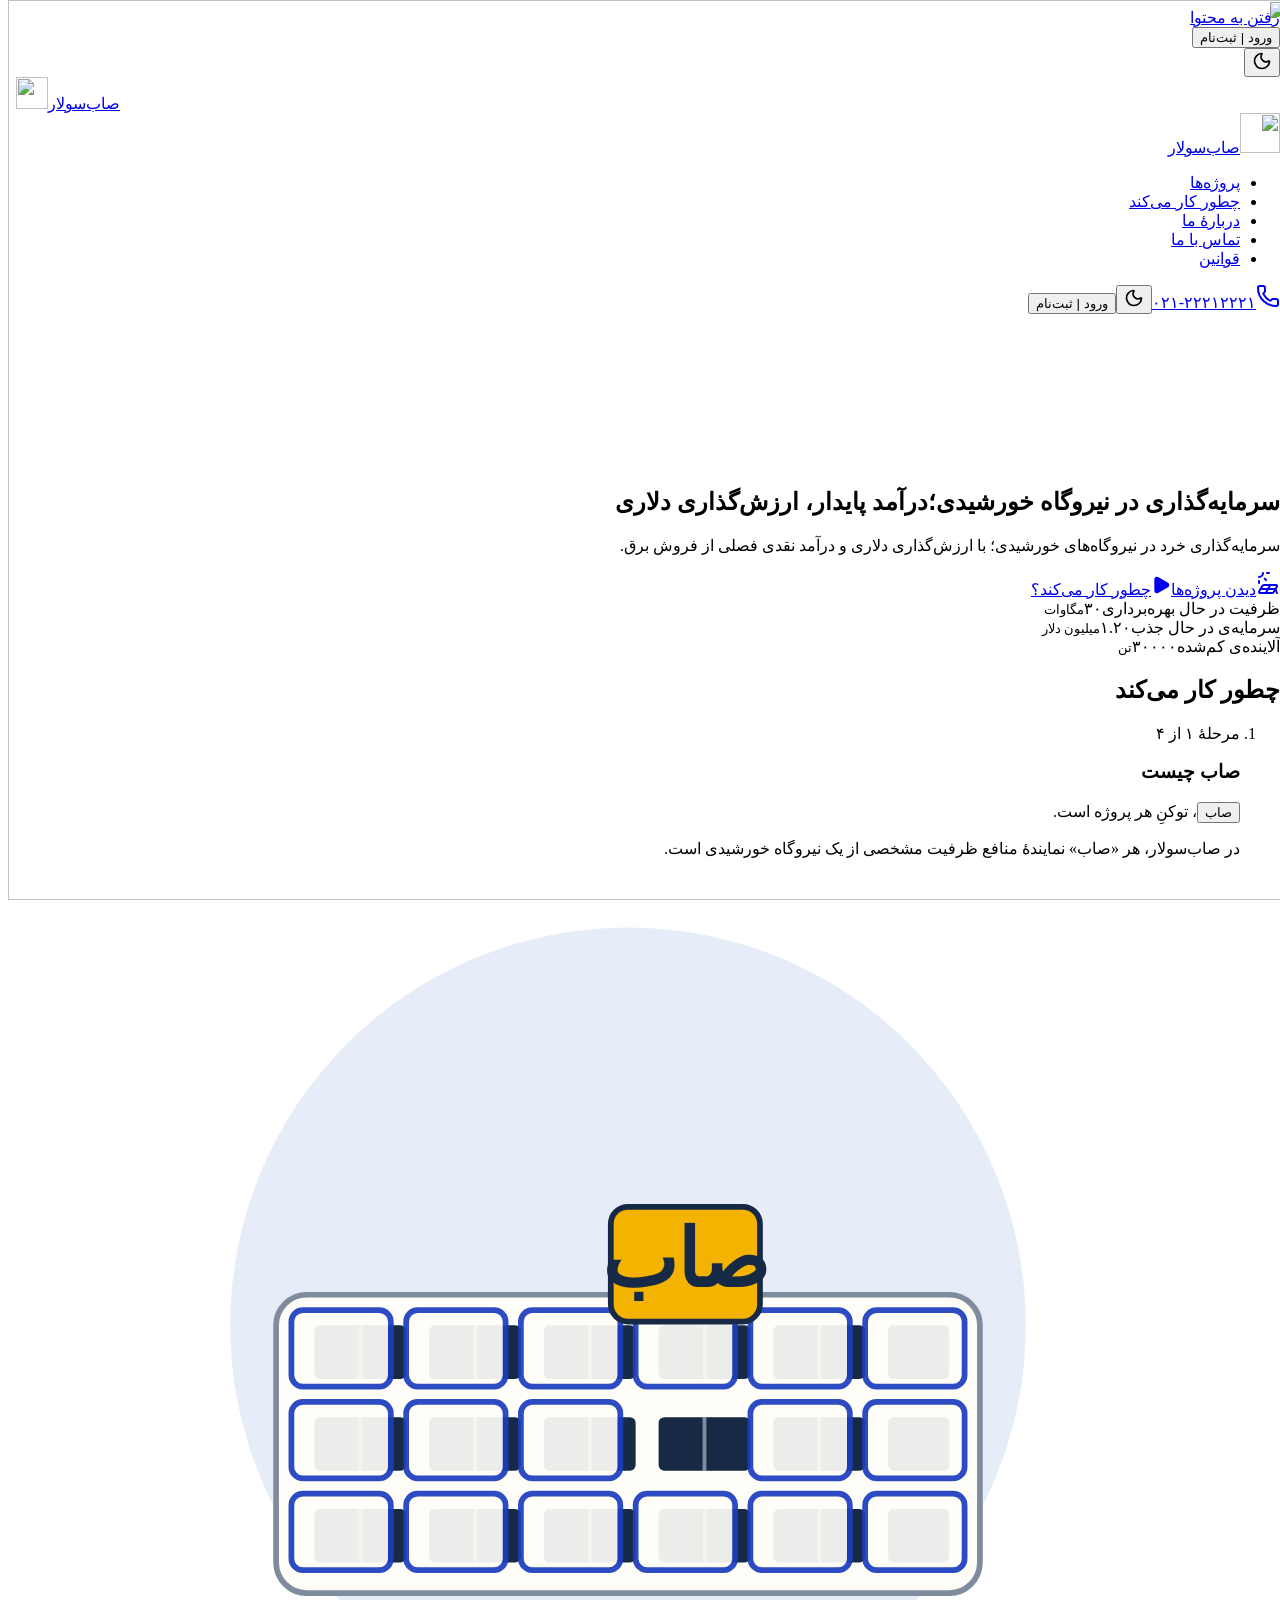
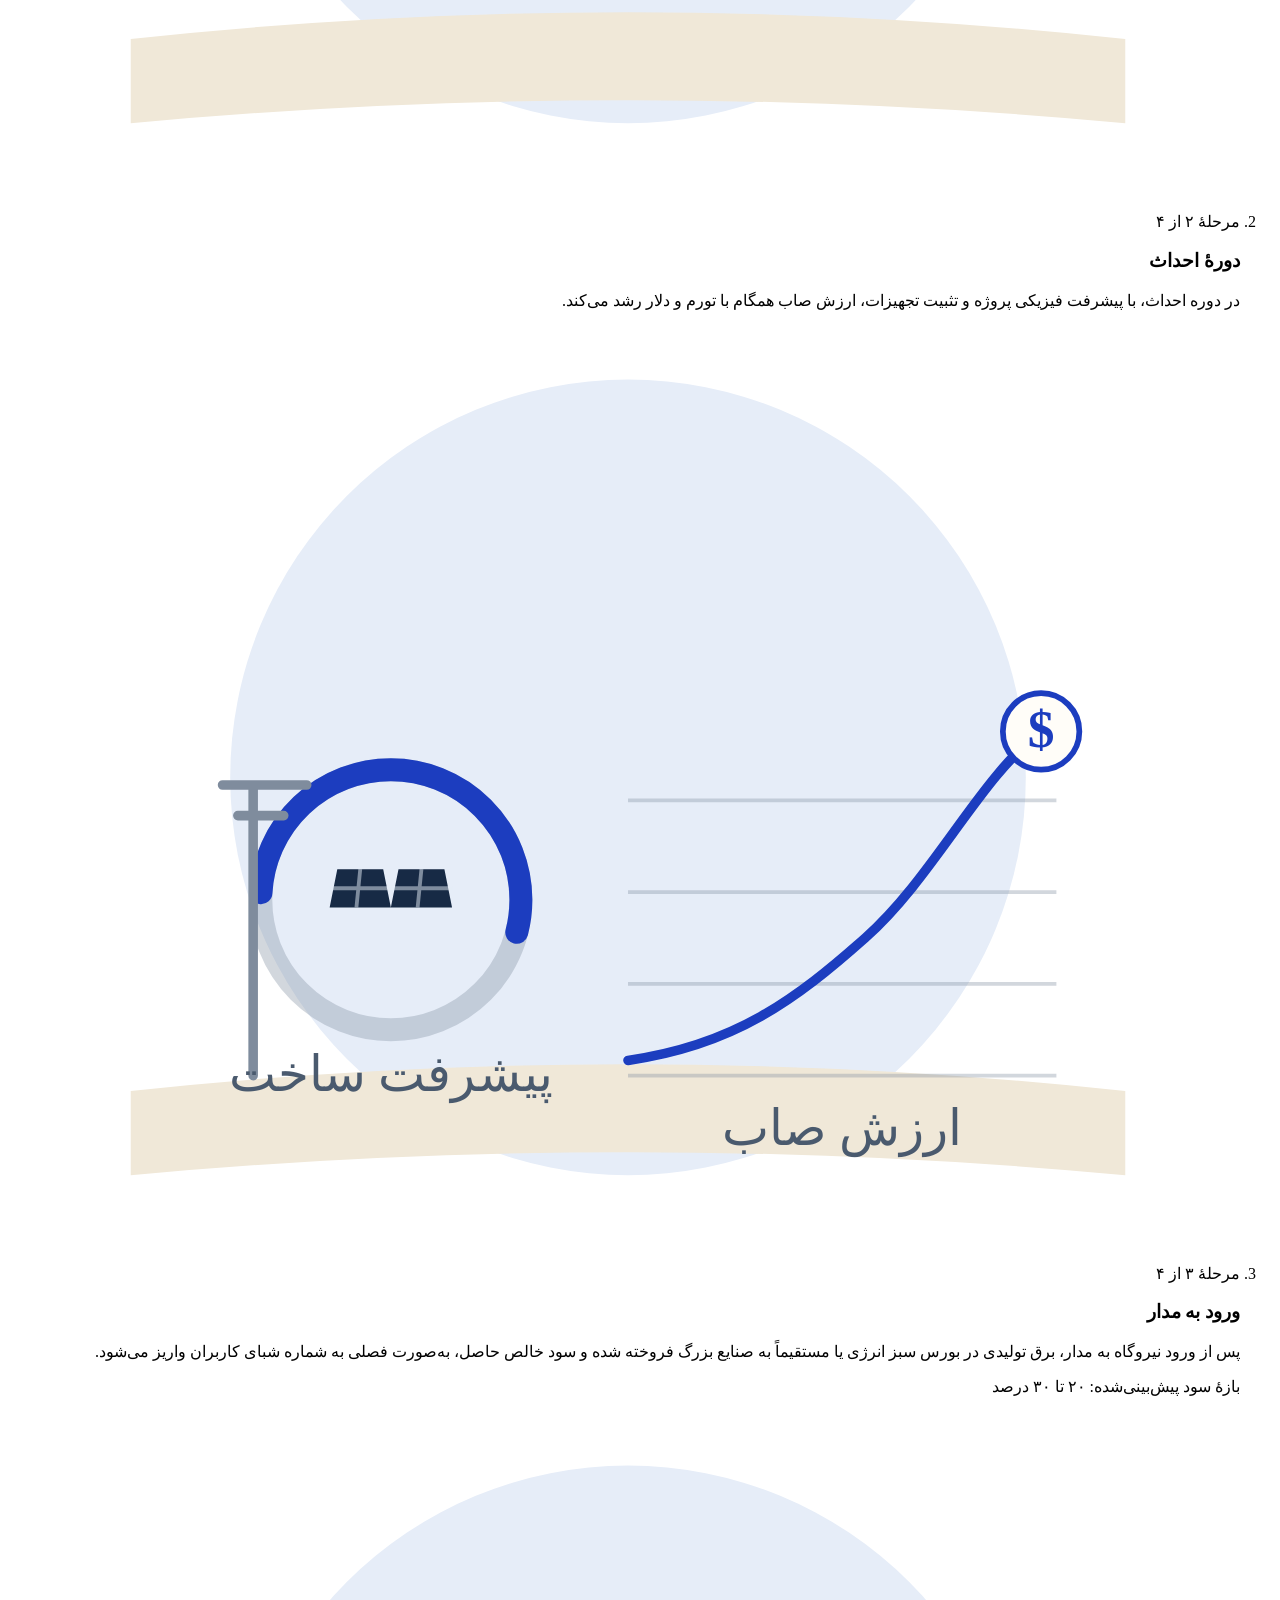
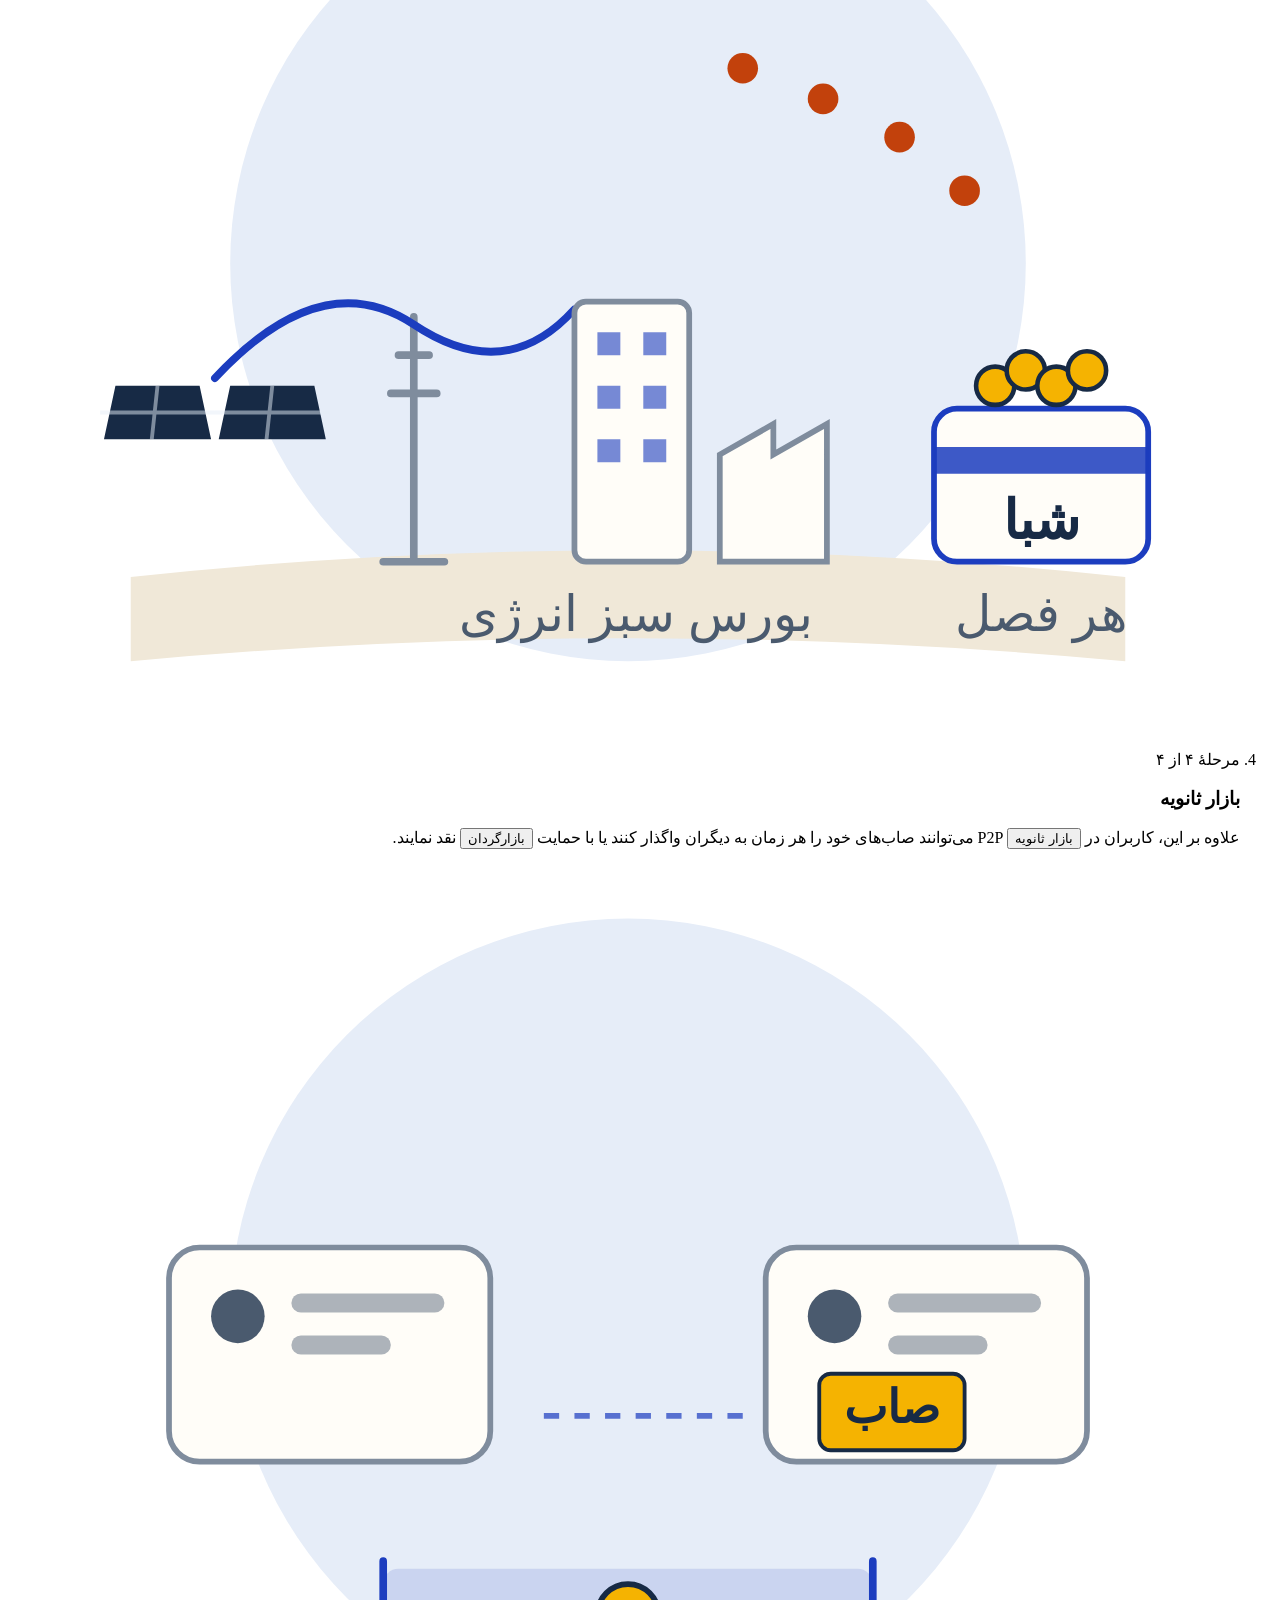
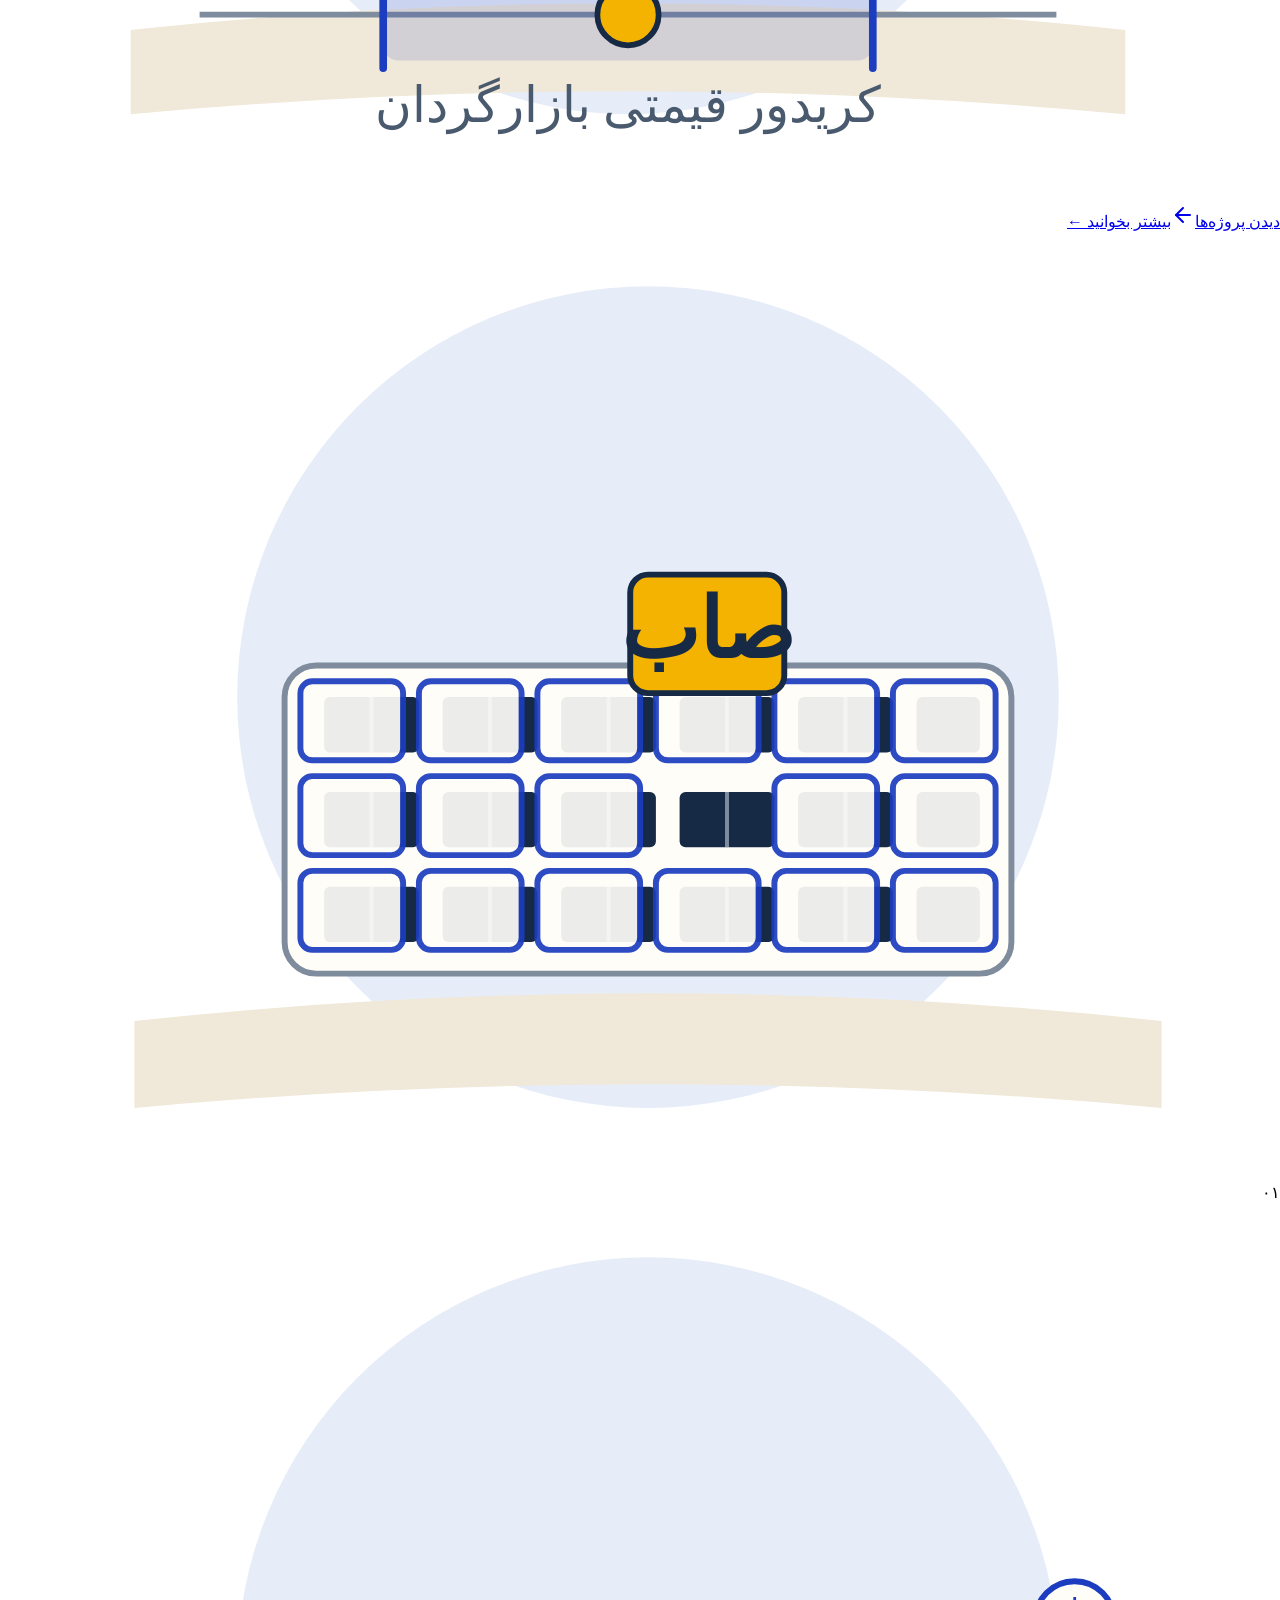
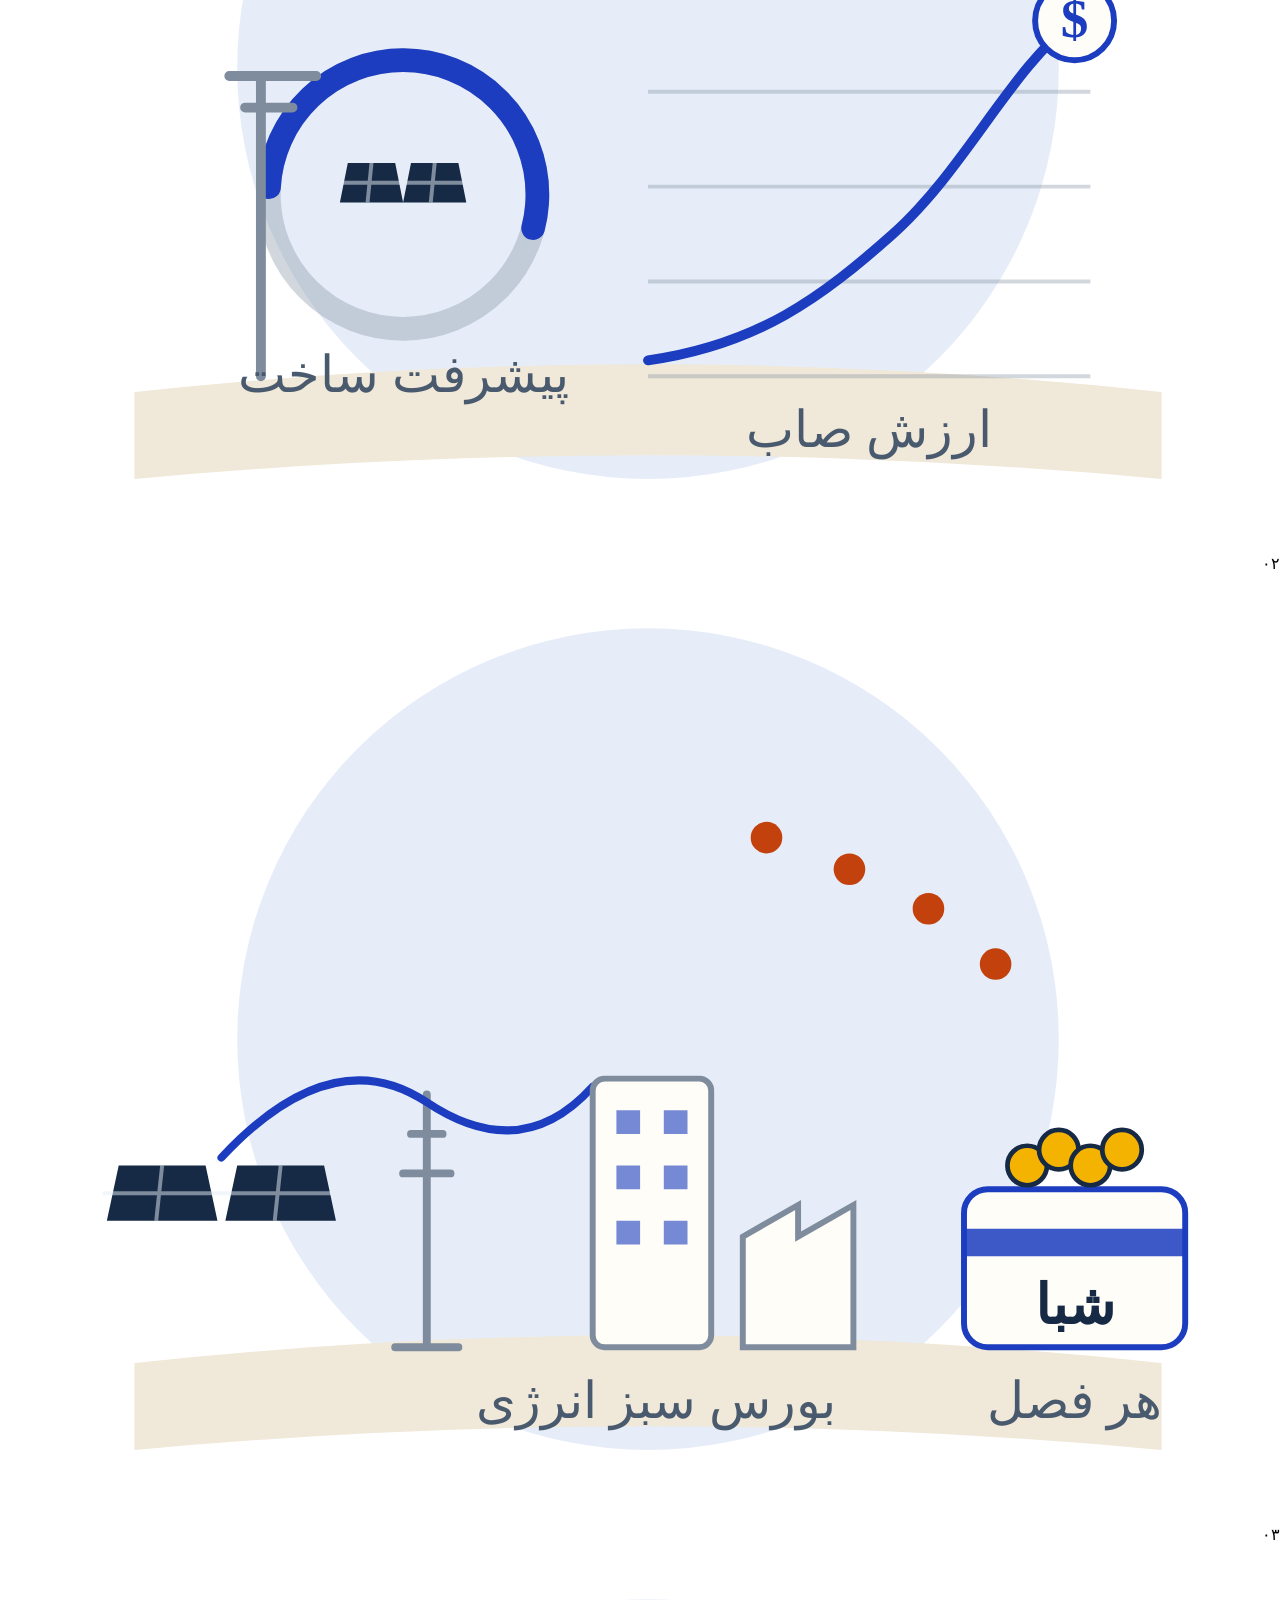
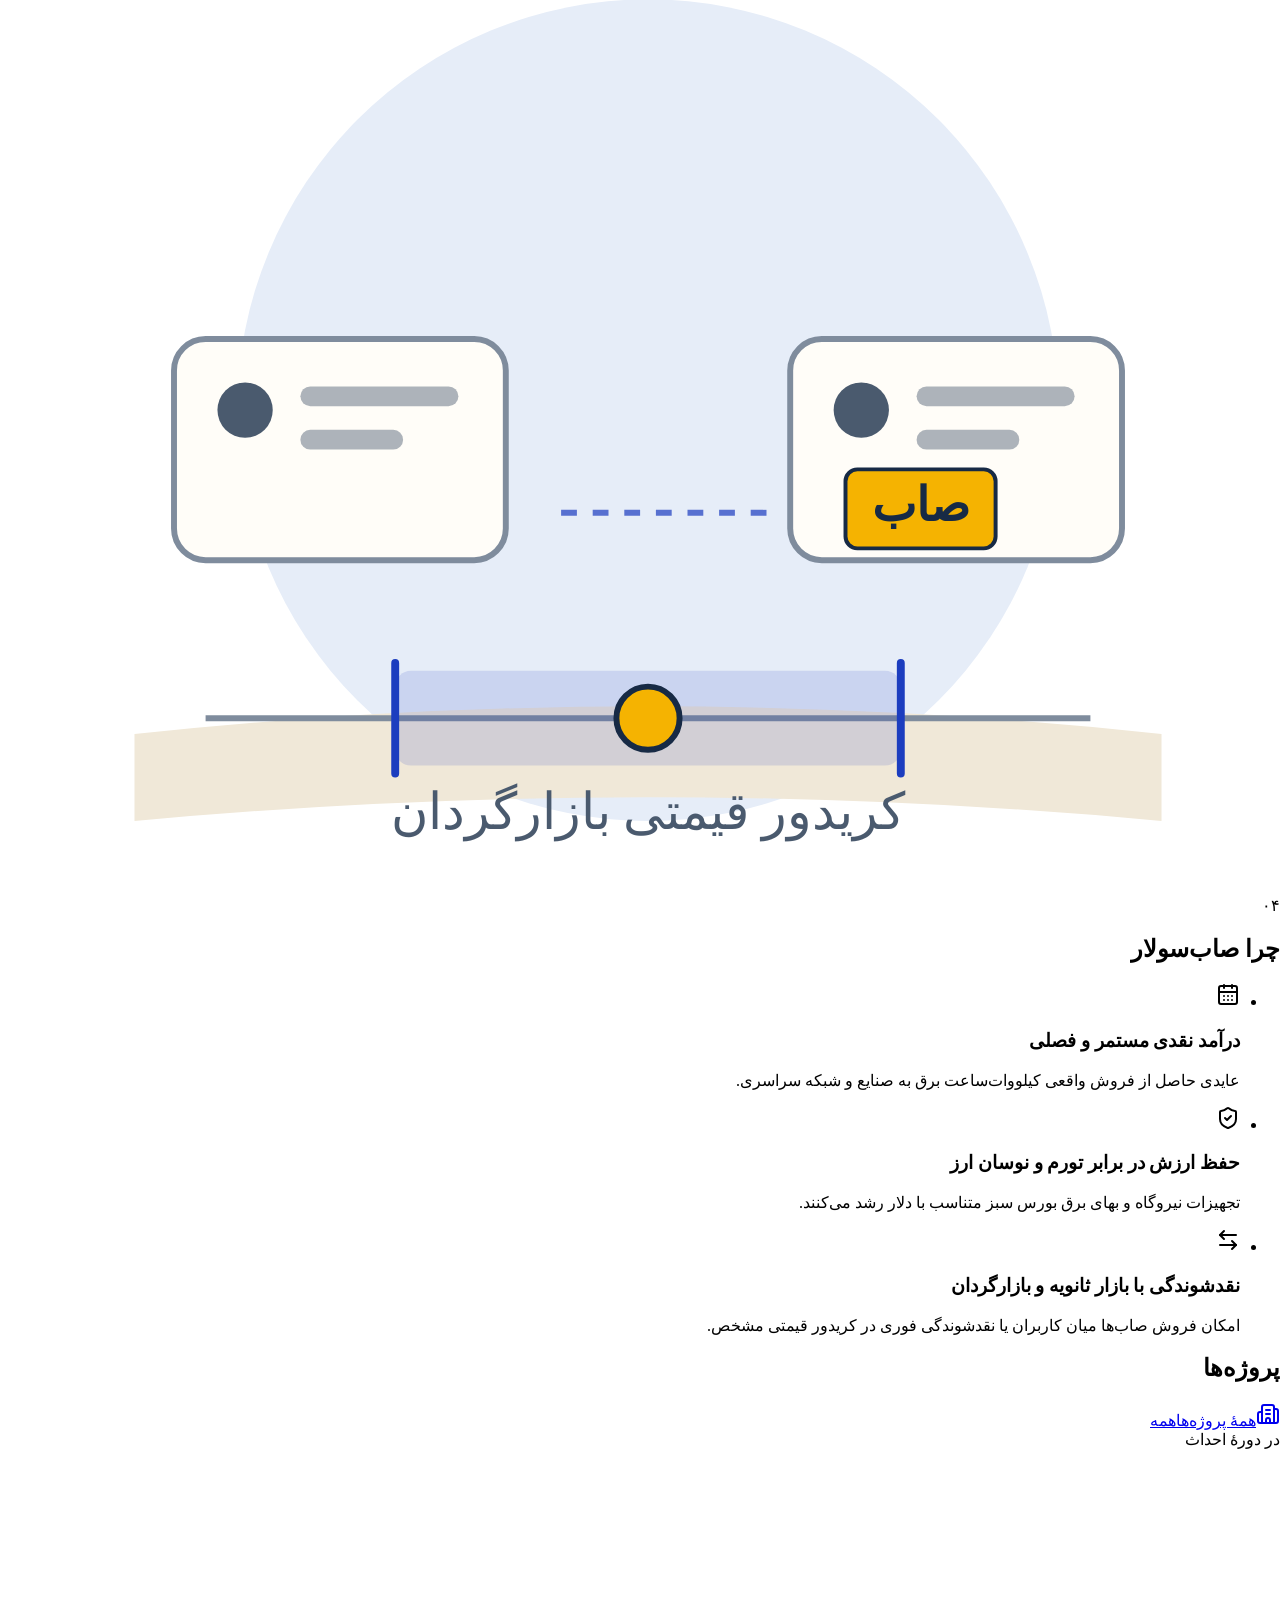
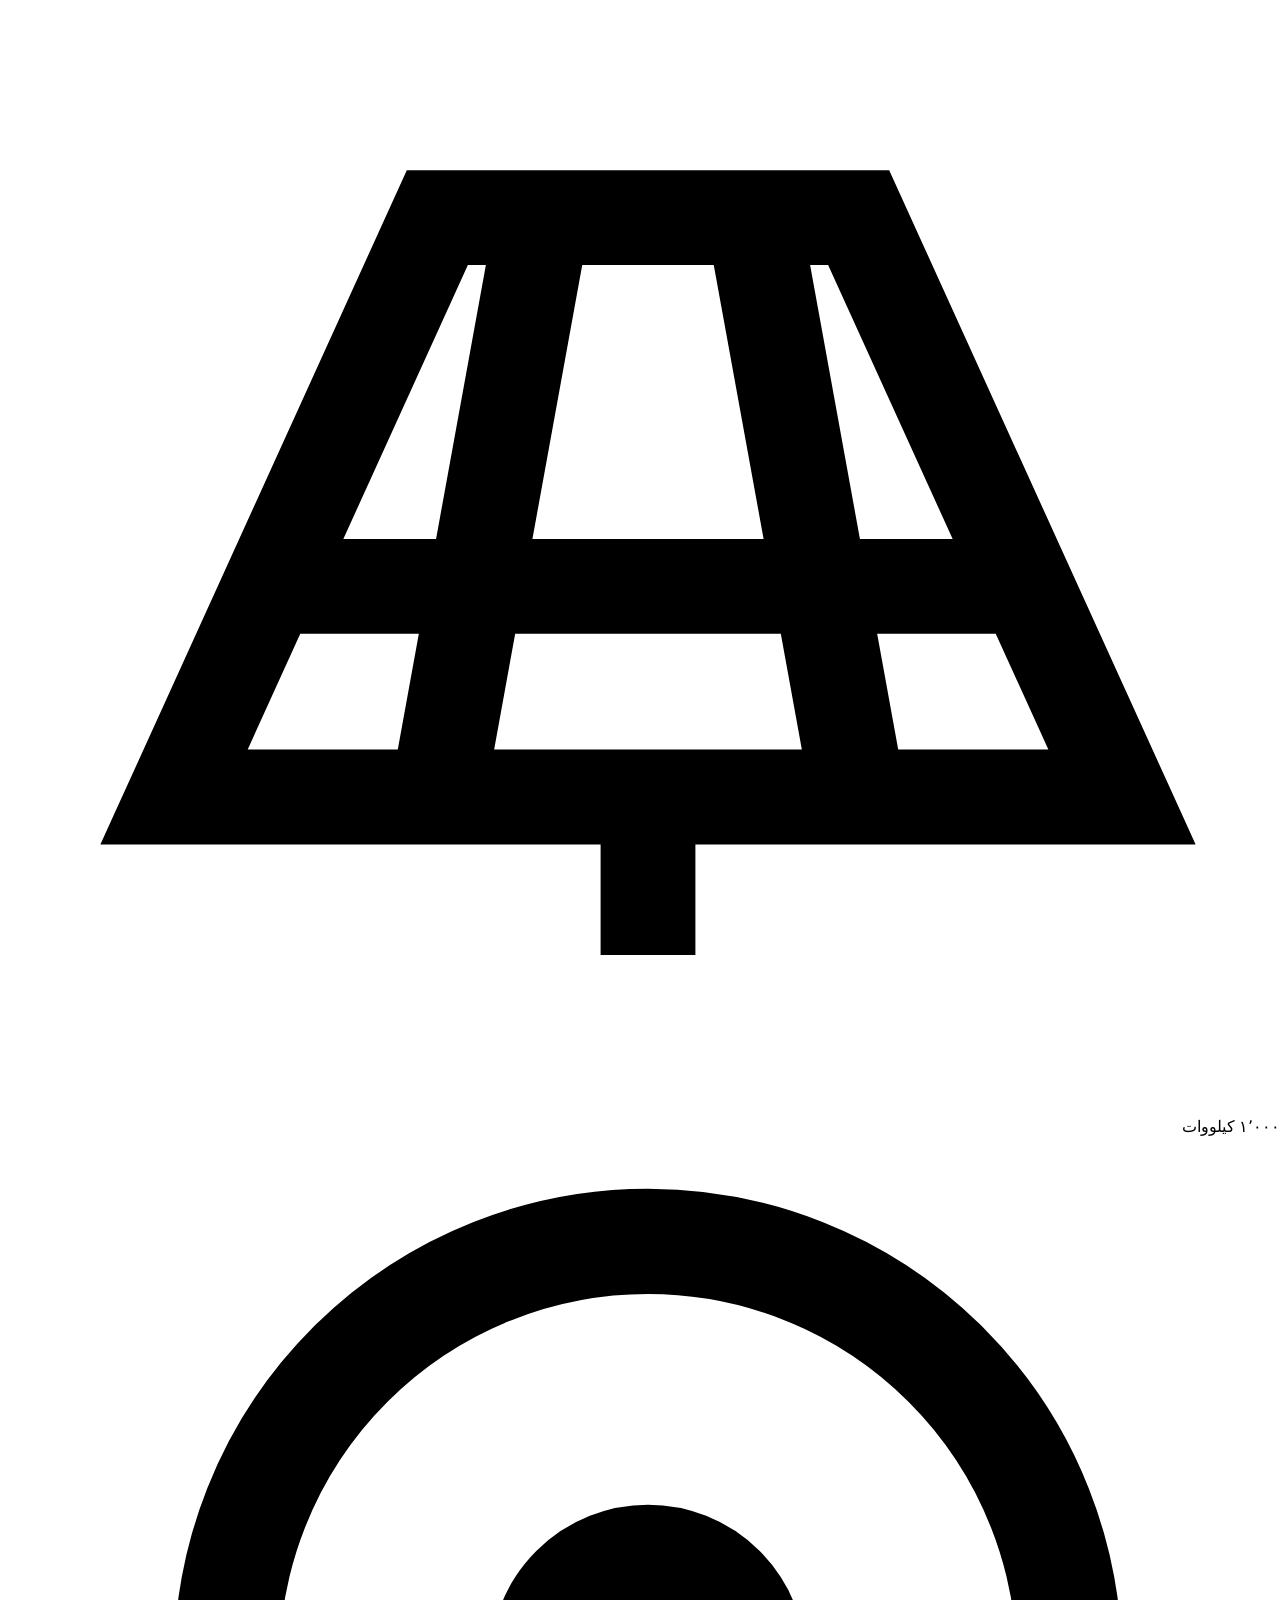
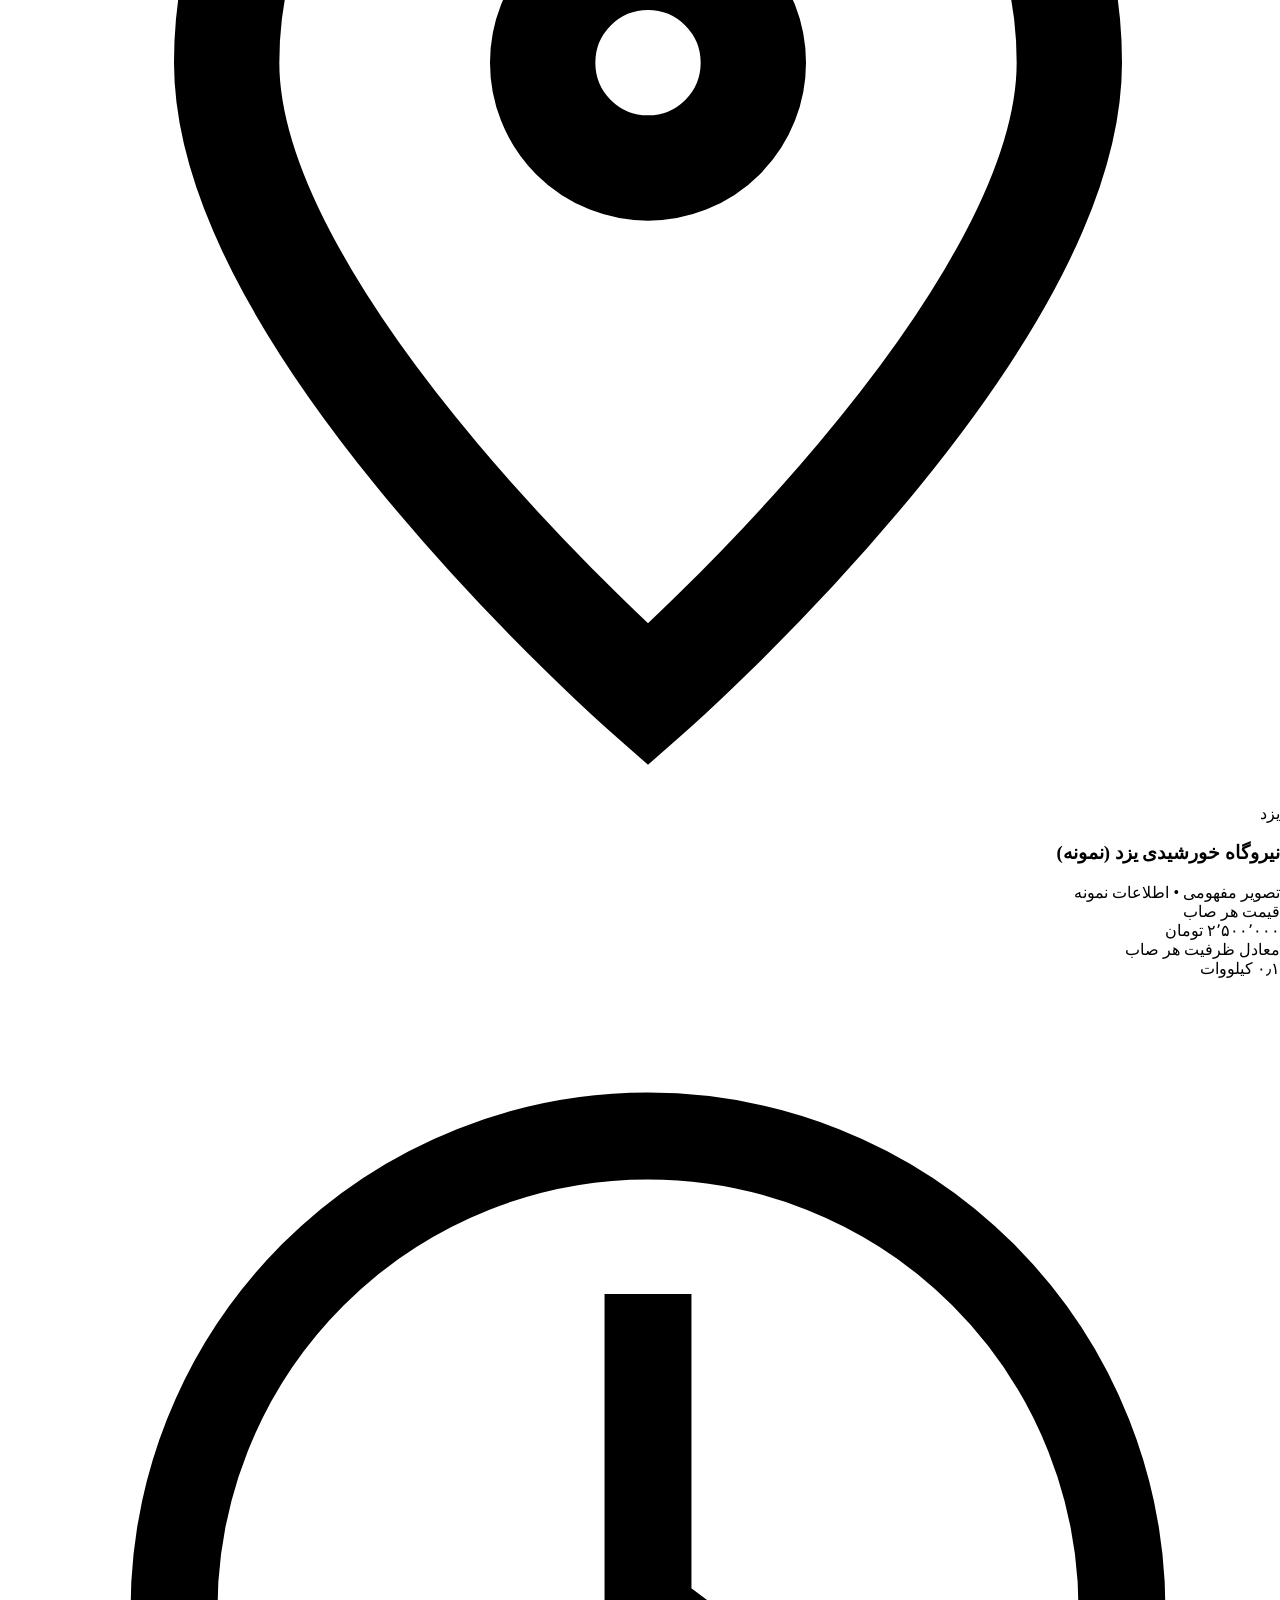
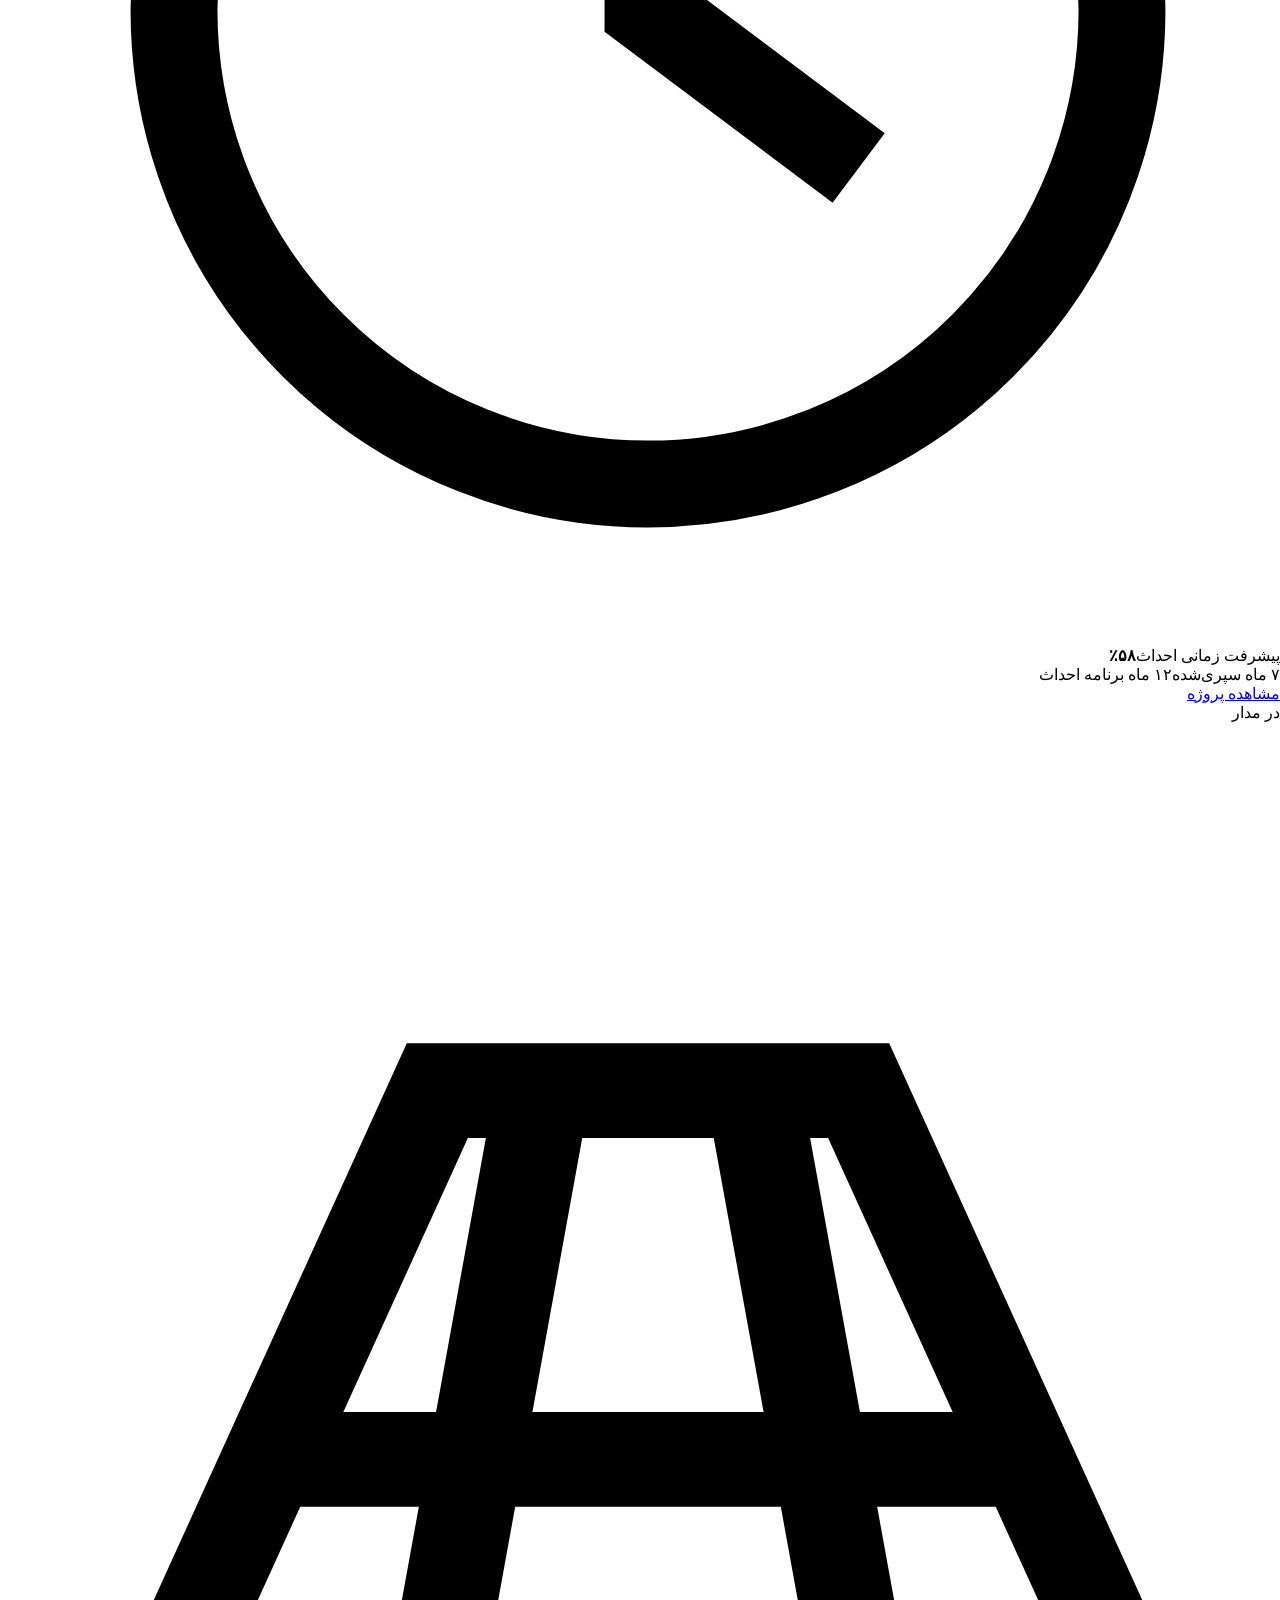
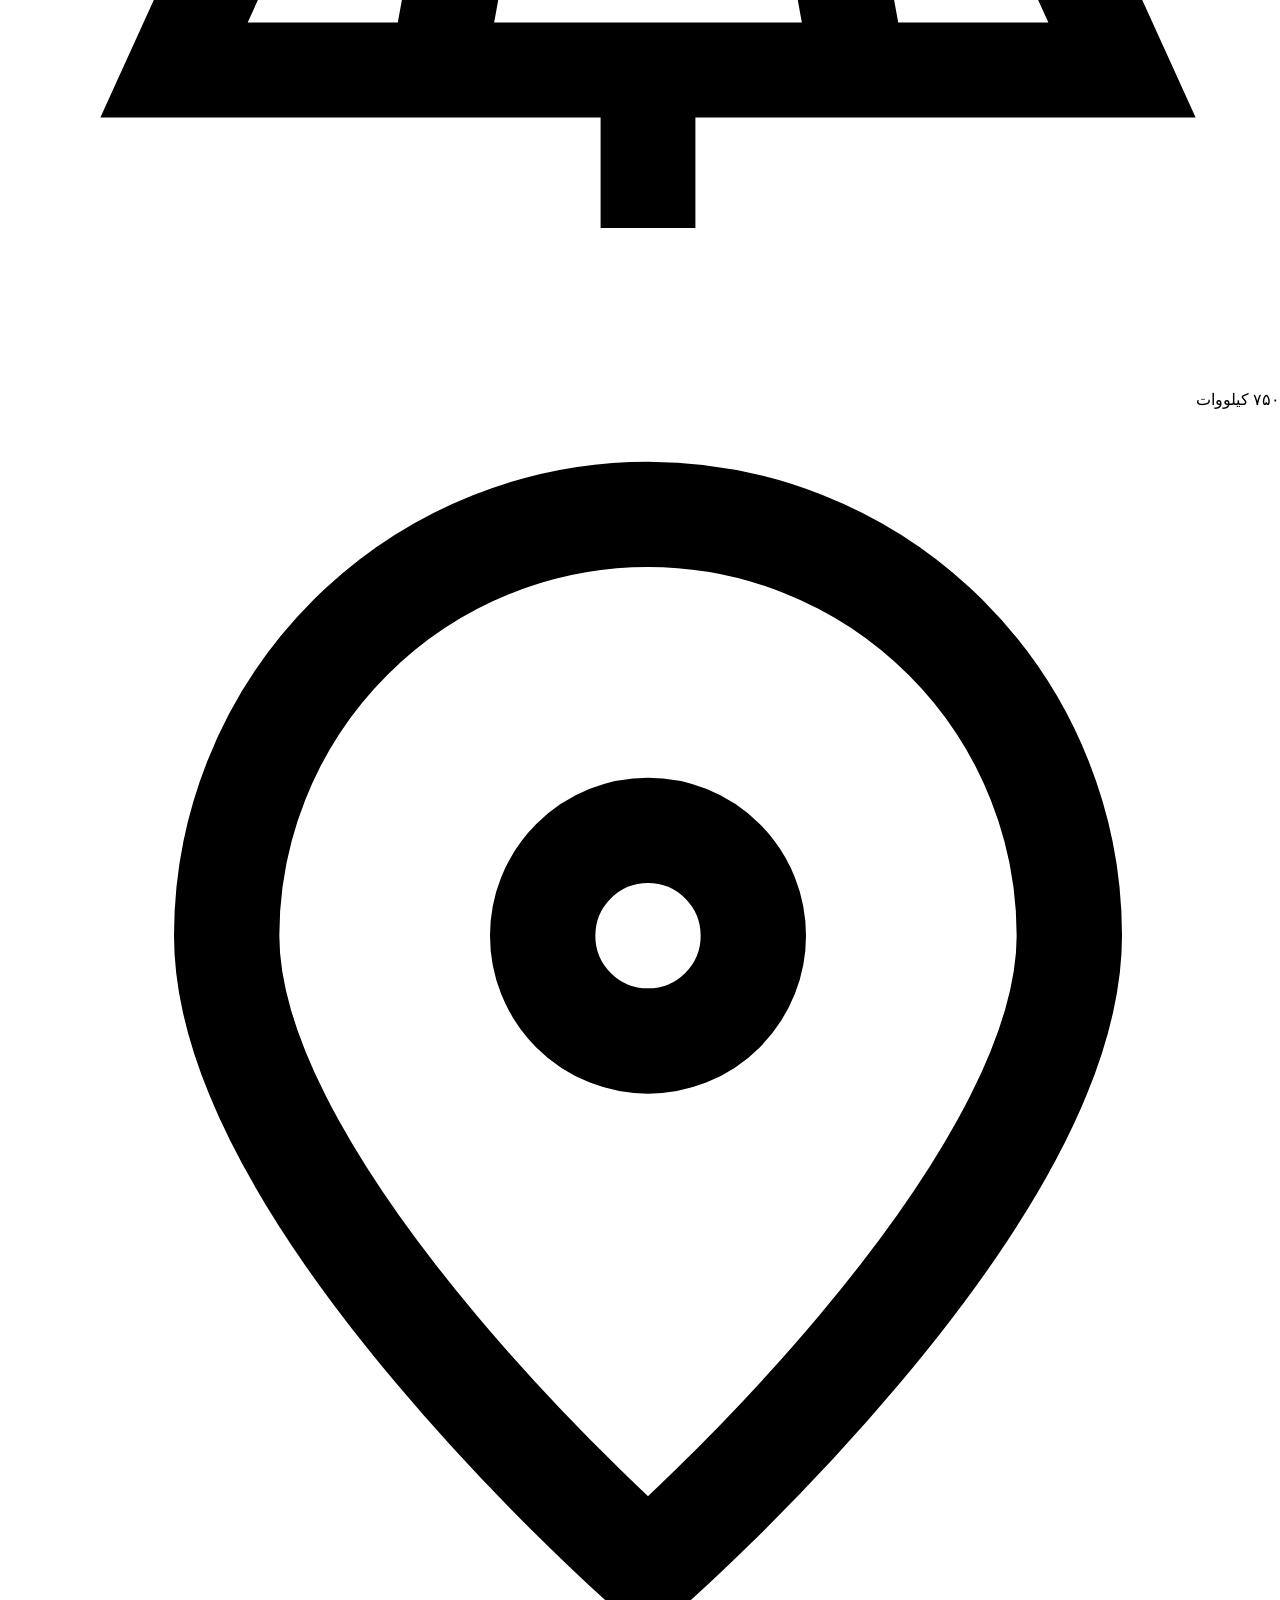
==== commit 1accfda4: "publish: Subsolar v0 static preview from frontend pages-export 5b15ea9 (sunset hero videos, Mostafa'" ====
--- a/index.html
+++ b/index.html
@@ -1 +1 @@
-<!DOCTYPE html><html lang="fa" dir="rtl"><head><meta charSet="utf-8" data-next-head=""/><meta name="viewport" content="width=device-width, initial-scale=1" data-next-head=""/><link rel="icon" type="image/svg+xml" href="/subsolar-preview/img/subsolar/favicon.svg" data-next-head=""/><meta name="theme-color" content="#1A140F" media="(prefers-color-scheme: dark)" data-next-head=""/><title data-next-head="">صاب‌سولار | سرمایه‌گذاری در نیروگاه خورشیدی؛ درآمد پایدار، ارزش‌گذاری دلاری</title><meta name="description" content="سرمایه‌گذاری خرد در نیروگاه‌های خورشیدی؛ با ارزش‌گذاری دلاری و درآمد نقدی فصلی از فروش برق." data-next-head=""/><link rel="canonical" href="https://subsolar.ir" data-next-head=""/><meta name="robots" content="noindex, nofollow" data-next-head=""/><meta property="og:type" content="website" data-next-head=""/><meta property="og:title" content="صاب‌سولار | سرمایه‌گذاری در نیروگاه خورشیدی؛ درآمد پایدار، ارزش‌گذاری دلاری" data-next-head=""/><meta property="og:description" content="سرمایه‌گذاری خرد در نیروگاه‌های خورشیدی؛ با ارزش‌گذاری دلاری و درآمد نقدی فصلی از فروش برق." data-next-head=""/><meta property="og:url" content="https://subsolar.ir" data-next-head=""/><meta property="og:image" content="https://subsolar.ir/img/subsolar/og-default.png" data-next-head=""/><meta property="og:site_name" content="صاب‌سولار | SubSolar" data-next-head=""/><meta property="og:locale" content="fa_IR" data-next-head=""/><meta name="twitter:card" content="summary_large_image" data-next-head=""/><meta name="twitter:title" content="صاب‌سولار | سرمایه‌گذاری در نیروگاه خورشیدی؛ درآمد پایدار، ارزش‌گذاری دلاری" data-next-head=""/><meta name="twitter:description" content="سرمایه‌گذاری خرد در نیروگاه‌های خورشیدی؛ با ارزش‌گذاری دلاری و درآمد نقدی فصلی از فروش برق." data-next-head=""/><meta name="twitter:image" content="https://subsolar.ir/img/subsolar/og-default.png" data-next-head=""/><script type="application/ld+json" data-next-head="">{"@context":"https://schema.org","@type":"Organization","name":"صاب‌سولار","alternateName":"SubSolar","url":"https://subsolar.ir","contactPoint":[{"@type":"ContactPoint","telephone":"+982122212221","contactType":"customer service","areaServed":"IR","availableLanguage":"fa"},{"@type":"ContactPoint","telephone":"+982191098857","contactType":"customer service","areaServed":"IR","availableLanguage":"fa"}],"email":"submelk.net@gmail.com","address":{"@type":"PostalAddress","streetAddress":"خیابان فاطمی - میدان جهاد - خیابان چهلستون - کوچه بوعلی سینا شرقی - پلاک ۲۲ - واحد ۱","addressLocality":"تهران","addressCountry":"IR"}}</script><script type="application/ld+json" data-next-head="">{"@context":"https://schema.org","@type":"WebSite","name":"صاب‌سولار","alternateName":"SubSolar","url":"https://subsolar.ir","inLanguage":"fa-IR"}</script><script type="application/ld+json" data-next-head="">{"@context":"https://schema.org","@type":"FAQPage","mainEntity":[{"@type":"Question","name":"سود حاصل از نیروگاه خورشیدی چگونه و در چه بازه‌هایی واریز می‌شود؟","acceptedAnswer":{"@type":"Answer","text":"پس از ورود نیروگاه به مدار، برق آن در بورس سبز انرژی یا مستقیماً به صنایع بزرگ فروخته می‌شود. سود خالص این فروش هر فصل، یعنی هر سه ماه یک بار، به شمارهٔ شبایی که در حساب خود ثبت کرده‌اید واریز می‌شود. تاریخ و مبلغ هر واریز در حساب کاربری شما ثبت می‌شود."}},{"@type":"Question","name":"اگر پیش از پایان پروژه به پولم نیاز داشته باشم، چطور می‌توانم صاب‌هایم را نقد کنم؟","acceptedAnswer":{"@type":"Answer","text":"دو راه دارید. در «بازار ثانویه» صاب‌های خود را به قیمت دلخواه برای فروش می‌گذارید و کاربر دیگری آن را می‌خرد. یا صاب‌ها را به بازارگردان می‌فروشید؛ بازارگردان در «کریدور قیمتی» هر پروژه، که کمترین و بیشترین آن در صفحهٔ پروژه نوشته شده است، خریدار است. هر دو راه در دورهٔ احداث هم باز است."}},{"@type":"Question","name":"آیا من مالک فیزیکی زمین و پنل‌ها می‌شوم یا در سود برق شریک هستم؟ (مدل توکن منفعت چیست؟)","acceptedAnswer":{"@type":"Answer","text":"شما مالک زمین یا پنل نمی‌شوید. هر صاب نمایندهٔ منافع ظرفیت مشخصی از نیروگاه است: سهم شما از فروش برقی است که آن ظرفیت تولید می‌کند. به همین دلیل ارزش صاب در دورهٔ احداث با پیشرفت ساخت و نرخ دلار رشد می‌کند و پس از ورود به مدار، سود فروش برق به شما می‌رسد. گواهی مالکیت صاب‌های شما در حساب کاربری صادر می‌شود."}},{"@type":"Question","name":"برق تولیدی به چه کسی و با چه نرخی فروخته می‌شود؟","acceptedAnswer":{"@type":"Answer","text":"برق در بورس سبز انرژی یا مستقیماً به صنایع بزرگ فروخته می‌شود. نرخ فروش، نرخ روز همان بازار یا قرارداد همان صنعت است و متناسب با دلار تغییر می‌کند."}}]}</script><meta name="robots" content="noindex, nofollow"/><script>(function(){try{var t=localStorage.getItem("theme");if(t!=="light"&&t!=="dark"){t=window.matchMedia("(prefers-color-scheme: dark)").matches?"dark":"light"}document.documentElement.dataset.theme=t}catch(e){document.documentElement.dataset.theme="light"}})();</script><link rel="preload" href="/subsolar-preview/fonts/IRANYekanXVF.woff" as="font" type="font/woff" crossorigin="anonymous"/><link rel="preload" href="/subsolar-preview/fonts/IRANYekanXVFaNumVF.woff" as="font" type="font/woff" crossorigin="anonymous"/><link rel="preload" href="/subsolar-preview/_next/static/css/0a5db95878f85f25.css" as="style"/><link rel="stylesheet" href="/subsolar-preview/_next/static/css/0a5db95878f85f25.css" data-n-g=""/><link rel="preload" href="/subsolar-preview/_next/static/css/dd5d352a082118c1.css" as="style"/><link rel="stylesheet" href="/subsolar-preview/_next/static/css/dd5d352a082118c1.css" data-n-p=""/><noscript data-n-css=""></noscript><script defer="" nomodule="" src="/subsolar-preview/_next/static/chunks/polyfills-42372ed130431b0a.js"></script><script src="/subsolar-preview/_next/static/chunks/webpack-9609910c7d26acca.js" defer=""></script><script src="/subsolar-preview/_next/static/chunks/framework-985591a94d9048a8.js" defer=""></script><script src="/subsolar-preview/_next/static/chunks/main-281d80231d2e7c9b.js" defer=""></script><script src="/subsolar-preview/_next/static/chunks/pages/_app-473861c928d5f2e2.js" defer=""></script><script src="/subsolar-preview/_next/static/chunks/705-9ccb315c4d6cb372.js" defer=""></script><script src="/subsolar-preview/_next/static/chunks/227-e71bc3ede2de1a48.js" defer=""></script><script src="/subsolar-preview/_next/static/chunks/289-1f2fe895c91f5629.js" defer=""></script><script src="/subsolar-preview/_next/static/chunks/250-8a9fd9253f1af171.js" defer=""></script><script src="/subsolar-preview/_next/static/chunks/410-e0cb457dbacfadb9.js" defer=""></script><script src="/subsolar-preview/_next/static/chunks/996-6e0866666d7314da.js" defer=""></script><script src="/subsolar-preview/_next/static/chunks/439-ca48663727ef439e.js" defer=""></script><script src="/subsolar-preview/_next/static/chunks/pages/index-c070f4c7535c6233.js" defer=""></script><script src="/subsolar-preview/_next/static/pEEAuiTE4XVR2aJZ6wmXX/_buildManifest.js" defer=""></script><script src="/subsolar-preview/_next/static/pEEAuiTE4XVR2aJZ6wmXX/_ssgManifest.js" defer=""></script></head><body><div id="__next"><div class="ss-site" dir="rtl"><a href="#main" class="sr-only focus:not-sr-only focus:fixed focus:right-4 focus:top-4 focus:z-[70] focus:rounded-full focus:bg-surface focus:px-4 focus:py-2">رفتن به محتوا</a><div dir="rtl" class="sticky top-0 z-50 lg:h-0"><header class="relative z-50 w-full rounded-b-[20px] border-b border-header-border bg-header-bg text-header-ink shadow-[0_6px_24px_rgba(28,61,191,0.08)] lg:rounded-none lg:border-b-0 lg:transition-[background-color,color,box-shadow,height,border-color] lg:duration-[280ms] lg:ease-[cubic-bezier(0.2,0,0,1)] motion-reduce:transition-none lg:h-20 lg:bg-transparent lg:text-on-hero lg:shadow-none" data-header="submelk" data-header-state="clear"><div dir="ltr" class="flex flex-row items-center justify-between rounded-[inherit] border border-brand-blue px-5 py-2 lg:hidden"><div dir="rtl" class="flex items-center gap-2"><div class="flex items-center justify-end gap-2 text-nowrap text-xs sm:text-sm"><button type="button" class="rounded-full bg-brand-blue px-5 py-2 font-bold text-white transition-colors hover:bg-brand-blue-hover">ورود | ثبت‌نام</button></div><button type="button" data-theme-toggle="true" aria-label="حالت تیره" class="flex h-10 w-10 items-center justify-center rounded-full text-ink hover:bg-surface-2"><svg xmlns="http://www.w3.org/2000/svg" width="20" height="20" viewBox="0 0 24 24" fill="none" stroke="currentColor" stroke-width="2" stroke-linecap="round" stroke-linejoin="round" class="lucide lucide-moon" aria-hidden="true"><path d="M20.985 12.486a9 9 0 1 1-9.473-9.472c.405-.022.617.46.402.803a6 6 0 0 0 8.268 8.268c.344-.215.825-.004.803.401"></path></svg></button></div><div class="flex shrink-0 items-center gap-3 leading-none"><a class="flex items-center gap-2 font-extrabold leading-none text-[20px]" href="/subsolar-preview/"><img alt="" loading="lazy" width="32" height="32" decoding="async" data-nimg="1" style="color:transparent" src="/subsolar-preview/img/subsolar/logo.svg"/>صاب‌سولار</a></div></div><div class="hidden h-full items-center justify-between gap-6 px-12 lg:flex"><div class="flex shrink-0 items-center gap-3 leading-none"><a class="flex items-center gap-2 font-extrabold leading-none text-[22px]" href="/subsolar-preview/"><img alt="" loading="lazy" width="40" height="40" decoding="async" data-nimg="1" style="color:transparent" src="/subsolar-preview/img/subsolar/logo.svg"/>صاب‌سولار</a></div><ul class="flex items-center gap-x-[30px]"><li class="text-center"><a class="text-[15px] font-semibold transition-[color,opacity] duration-200 opacity-[0.85] hover:opacity-100" href="/subsolar-preview/projects/">پروژه‌ها</a></li><li class="text-center"><a class="text-[15px] font-semibold transition-[color,opacity] duration-200 opacity-[0.85] hover:opacity-100" href="/subsolar-preview/how-it-works/">چطور کار می‌کند</a></li><li class="text-center"><a class="text-[15px] font-semibold transition-[color,opacity] duration-200 opacity-[0.85] hover:opacity-100" href="/subsolar-preview/about/">دربارهٔ ما</a></li><li class="text-center"><a class="text-[15px] font-semibold transition-[color,opacity] duration-200 opacity-[0.85] hover:opacity-100" href="/subsolar-preview/contact/">تماس با ما</a></li><li class="text-center"><a class="text-[15px] font-semibold transition-[color,opacity] duration-200 opacity-[0.85] hover:opacity-100" href="/subsolar-preview/rules/">قوانین</a></li></ul><div class="flex items-center gap-3 [&amp;_[data-theme-toggle]]:text-current [&amp;_[data-theme-toggle]:hover]:bg-on-hero-hover"><a href="tel:02122212221" aria-label="تماس: ۰۲۱-۲۲۲۱۲۲۲۱" class="ml-2 inline-flex items-center gap-2 text-sm font-semibold" data-nav-phone="true"><svg xmlns="http://www.w3.org/2000/svg" width="24" height="24" viewBox="0 0 24 24" fill="none" stroke="currentColor" stroke-width="2" stroke-linecap="round" stroke-linejoin="round" class="lucide lucide-phone h-5 w-5" aria-hidden="true"><path d="M13.832 16.568a1 1 0 0 0 1.213-.303l.355-.465A2 2 0 0 1 17 15h3a2 2 0 0 1 2 2v3a2 2 0 0 1-2 2A18 18 0 0 1 2 4a2 2 0 0 1 2-2h3a2 2 0 0 1 2 2v3a2 2 0 0 1-.8 1.6l-.468.351a1 1 0 0 0-.292 1.233 14 14 0 0 0 6.392 6.384"></path></svg><span dir="ltr">۰۲۱-۲۲۲۱۲۲۲۱</span></a><button type="button" data-theme-toggle="true" aria-label="حالت تیره" class="flex h-10 w-10 items-center justify-center rounded-full text-ink hover:bg-surface-2"><svg xmlns="http://www.w3.org/2000/svg" width="20" height="20" viewBox="0 0 24 24" fill="none" stroke="currentColor" stroke-width="2" stroke-linecap="round" stroke-linejoin="round" class="lucide lucide-moon" aria-hidden="true"><path d="M20.985 12.486a9 9 0 1 1-9.473-9.472c.405-.022.617.46.402.803a6 6 0 0 0 8.268 8.268c.344-.215.825-.004.803.401"></path></svg></button><button type="button" class="h-[46px] text-nowrap rounded-full border-[1.5px] px-6 text-sm font-extrabold inline-flex items-center gap-2 transition-[color,background-color,border-color,transform] duration-[280ms] border-on-hero-line bg-transparent text-on-hero hover:bg-on-hero-hover">ورود | ثبت‌نام</button></div></div></header></div><main id="main" class="pb-28 lg:pb-10"><div class="-mt-[30px] flex lg:mt-0 w-full flex-col items-center gap-[56px] overflow-x-clip lg:gap-[110px] [&amp;_section]:w-full"><section id="home-hero" data-track-section="home-hero" class="w-full"><div class="relative h-[calc(100svh-80px)] min-h-[560px] w-full overflow-hidden rounded-b-[40px] md:h-[640px] lg:h-screen lg:min-h-0 lg:rounded-none" data-hero-art="true"><video class="absolute inset-0 h-full w-full object-cover lg:hidden" src="/subsolar-preview/video/hero/solar-mobile.mp4" poster="/subsolar-preview/video/hero/solar-mobile-poster.webp" autoplay="" muted="" loop="" playsinline="" preload="metadata" aria-hidden="true" data-hero-video="mobile"></video><video class="absolute inset-0 hidden h-full w-full object-cover lg:block" src="/subsolar-preview/video/hero/solar-desktop.mp4" poster="/subsolar-preview/video/hero/solar-desktop-poster.webp" autoplay="" muted="" loop="" playsinline="" preload="metadata" aria-hidden="true" data-hero-video="desktop"></video><div aria-hidden="true" class="pointer-events-none absolute inset-0 bg-[radial-gradient(ellipse_90%_70%_at_50%_50%,var(--stage-scrim-center),var(--stage-scrim-edge))] lg:bg-[radial-gradient(ellipse_60%_55%_at_50%_52%,var(--stage-scrim-center),var(--stage-scrim-edge))]"></div><div class="absolute inset-0 flex flex-col items-center justify-center gap-8 px-5 text-center md:gap-10 md:px-12 lg:gap-14 lg:px-[120px]" data-hero-stage="true"><div class="flex max-w-[980px] flex-col items-center gap-[22px]"><h1 class="text-[28px] font-black leading-[1.45] text-white md:text-[38px] lg:text-[44px] lg:leading-[1.35] xl:text-[60px]" style="text-wrap:balance" data-hero-title="true"><span class="block">سرمایه‌گذاری در نیروگاه خورشیدی؛</span><span class="block text-stage-accent">درآمد پایدار، ارزش‌گذاری دلاری</span></h1><p class="max-w-[680px] text-[15px] font-medium leading-[1.9] text-stage-body md:text-base lg:text-lg xl:text-[21px]" style="text-wrap:pretty">سرمایه‌گذاری خرد در نیروگاه‌های خورشیدی؛ با ارزش‌گذاری دلاری و درآمد نقدی فصلی از فروش برق.</p></div><div class="flex w-full max-w-[340px] flex-col items-stretch gap-3 md:w-auto md:max-w-none md:flex-row md:items-center md:gap-5"><a class="inline-flex h-[58px] items-center gap-3 rounded-full bg-brand-blue pl-6 pr-2 text-[17px] lg:h-[76px] lg:gap-[18px] lg:pl-9 lg:pr-3 lg:text-[22px] font-extrabold text-white shadow-[0_12px_32px_-14px_rgba(28,61,191,0.7),inset_0_1px_0_rgba(255,255,255,0.22)] transition-[transform,box-shadow] duration-200 ease-[cubic-bezier(0.2,0,0,1)] hover:-translate-y-0.5 hover:shadow-[0_18px_40px_-12px_rgba(28,61,191,0.75)] motion-reduce:transition-none" href="/subsolar-preview/projects/"><span class="flex h-[44px] w-[44px] items-center justify-center rounded-full bg-white text-brand-blue lg:h-[54px] lg:w-[54px]"><svg xmlns="http://www.w3.org/2000/svg" width="24" height="24" viewBox="0 0 24 24" fill="none" stroke="currentColor" stroke-width="2" stroke-linecap="round" stroke-linejoin="round" class="lucide lucide-solar-panel h-6 w-6" aria-hidden="true"><path d="M11 2h2"></path><path d="m14.28 14-4.56 8"></path><path d="m21 22-1.558-4H4.558"></path><path d="M3 10v2"></path><path d="M6.245 15.04A2 2 0 0 1 8 14h12a1 1 0 0 1 .864 1.505l-3.11 5.457A2 2 0 0 1 16 22H4a1 1 0 0 1-.863-1.506z"></path><path d="M7 2a4 4 0 0 1-4 4"></path><path d="m8.66 7.66 1.41 1.41"></path></svg></span><span>دیدن پروژه‌ها</span></a><a href="#home-how" class="inline-flex h-[58px] items-center gap-3 rounded-full border-[1.5px] border-stage-ghost-border bg-stage-ghost-bg pl-6 pr-2 text-[17px] lg:h-[76px] lg:gap-[14px] lg:pl-8 lg:pr-3 lg:text-[22px] font-bold text-white transition-[transform,background-color] duration-200 ease-[cubic-bezier(0.2,0,0,1)] hover:-translate-y-0.5 hover:bg-stage-ghost-hover motion-reduce:transition-none"><span class="flex h-[44px] w-[44px] items-center justify-center rounded-full border-[1.5px] border-stage-ghost-border lg:h-[54px] lg:w-[54px]"><svg xmlns="http://www.w3.org/2000/svg" width="20" height="20" viewBox="0 0 24 24" fill="currentColor" stroke="currentColor" stroke-width="2" stroke-linecap="round" stroke-linejoin="round" class="lucide lucide-play -scale-x-100" aria-hidden="true"><path d="M5 5a2 2 0 0 1 3.008-1.728l11.997 6.998a2 2 0 0 1 .003 3.458l-12 7A2 2 0 0 1 5 19z"></path></svg></span><span>چطور کار می‌کند؟</span></a></div></div></div></section><section id="home-figures" data-testid="stats-section" data-track-section="home-figures" class="w-full px-4 lg:px-[6%]"><div class="mx-auto grid max-w-[1200px] rounded-[28px] bg-footer-night text-white shadow-[0_30px_60px_-30px_rgba(15,29,51,0.7)] lg:grid-cols-3 lg:rounded-[32px]"><div data-figure="installed" class="relative flex flex-col gap-2.5 px-7 py-6 lg:px-10 lg:py-[34px] "><span class="inline-flex items-center gap-2.5 text-sm font-semibold text-footer-ink-2 lg:text-[15px]"><span aria-hidden="true" class="h-2 w-2 shrink-0 rounded-full bg-accent shadow-[0_0_0_4px_var(--sun-halo)]"></span>ظرفیت در حال بهره‌برداری</span><span class="text-[34px] font-black leading-[1.1] lg:text-[44px]"><span class="relative inline-block align-baseline" style="font-variant-numeric:tabular-nums"><span aria-hidden="true" class="invisible">۳</span><span class="absolute inset-0 flex items-center justify-center">۰</span></span><small class="mr-1.5 text-base font-bold text-accent lg:text-xl">مگاوات</small></span></div><div data-figure="capital" class="relative flex flex-col gap-2.5 px-7 py-6 lg:px-10 lg:py-[34px] before:absolute before:inset-x-7 before:top-0 before:h-px before:bg-footer-line lg:before:inset-x-auto lg:before:bottom-7 lg:before:right-0 lg:before:top-7 lg:before:h-auto lg:before:w-px"><span class="inline-flex items-center gap-2.5 text-sm font-semibold text-footer-ink-2 lg:text-[15px]"><span aria-hidden="true" class="h-2 w-2 shrink-0 rounded-full bg-accent shadow-[0_0_0_4px_var(--sun-halo)]"></span>سرمایه‌ی در حال جذب</span><span class="text-[34px] font-black leading-[1.1] lg:text-[44px]"><span class="relative inline-block align-baseline" style="font-variant-numeric:tabular-nums"><span aria-hidden="true" class="invisible">۱.۲</span><span class="absolute inset-0 flex items-center justify-center">۰</span></span><small class="mr-1.5 text-base font-bold text-accent lg:text-xl">میلیون دلار</small></span></div><div data-figure="carbon" class="relative flex flex-col gap-2.5 px-7 py-6 lg:px-10 lg:py-[34px] before:absolute before:inset-x-7 before:top-0 before:h-px before:bg-footer-line lg:before:inset-x-auto lg:before:bottom-7 lg:before:right-0 lg:before:top-7 lg:before:h-auto lg:before:w-px"><span class="inline-flex items-center gap-2.5 text-sm font-semibold text-footer-ink-2 lg:text-[15px]"><span aria-hidden="true" class="h-2 w-2 shrink-0 rounded-full bg-accent shadow-[0_0_0_4px_var(--sun-halo)]"></span>آلاینده‌ی کم‌شده</span><span class="text-[34px] font-black leading-[1.1] lg:text-[44px]"><span class="relative inline-block align-baseline" style="font-variant-numeric:tabular-nums"><span aria-hidden="true" class="invisible">۳۰۰۰</span><span class="absolute inset-0 flex items-center justify-center">۰</span></span><small class="mr-1.5 text-base font-bold text-accent lg:text-xl">تن</small></span></div></div></section><section id="home-how" data-track-section="home-how" class="relative w-full scroll-mt-24 px-4 lg:px-[6%]"><div class="ss-how-scene ss-how-split mx-auto max-w-[1200px]" data-how-split="true"><div data-frame="true" class="ss-how-split-frame"><div class="ss-how-split-text relative pr-11"><div aria-hidden="true" class="ss-how-split-path absolute bottom-20 right-0 top-[120px] w-[3px] rounded-full bg-line"><div class="absolute inset-0 origin-top scale-y-[var(--how-progress,0)] rounded-full bg-accent"></div><div class="absolute inset-0 translate-y-[calc(var(--how-progress,0)*100%)]"><span class="absolute -right-2 -top-[9px] h-[19px] w-[19px] rounded-full bg-accent shadow-[0_0_0_5px_var(--sun-halo)]"></span></div></div><h2 class="text-[30px] font-black leading-[1.3] text-heading md:text-[34px] lg:text-[40px]">چطور کار می‌کند</h2><ol class="ss-how-split-steps mt-8"><li data-how-step="0" class="ss-how-split-step"><p class="text-[13px] font-extrabold text-primary-text">مرحلهٔ <!-- -->۱<!-- --> از <!-- -->۴</p><h3 class="mt-2.5 text-[24px] font-black leading-[1.4] text-heading lg:text-[30px]">صاب چیست</h3><p class="mt-3 font-bold text-ink" data-token-line="true"><span class="relative inline"><button type="button" class="ss-term inline" aria-expanded="false" aria-controls=":R1d5krdm:" data-term="صاب">صاب</button></span>، توکنِ هر پروژه است.</p><p class="mt-1 leading-[1.9] text-ink-2 lg:text-[17px]"><span>در صاب‌سولار، هر «صاب» نمایندهٔ منافع ظرفیت مشخصی از یک نیروگاه خورشیدی است.</span></p><div class="ss-how-split-inline-graphic ss-graphic mt-5 aspect-[4/3] max-w-[400px] overflow-hidden rounded-[28px] bg-surface-2" data-stage-graphic="0"><svg xmlns="http://www.w3.org/2000/svg" fill="none" viewBox="0 0 320 240"><style>@keyframes s1Tile{0%{opacity:0;transform:scale(.4)}to{opacity:.92;transform:scale(1)}}@keyframes s1Lift{0%{transform:translateY(0) scale(1)}to{transform:translateY(-46px) scale(1.5)}}@keyframes s1Fade{0%{opacity:0}to{opacity:1}}.stage-token_svg__s1-sky{fill:var(--ph-sky,#E6EDF8)}.stage-token_svg__s1-gnd{fill:var(--ph-ground,#F0E8D8)}.stage-token_svg__s1-farm{fill:var(--ph-frame,#FFFDF8);stroke:var(--ph-line,#7F8C9D);stroke-width:1.5}.stage-token_svg__s1-pn{fill:var(--ph-panel,#172A45)}.stage-token_svg__s1-gr{stroke:var(--ph-panel-grid,#E6EDF8);stroke-width:1;opacity:.5}.stage-token_svg__s1-lift,.stage-token_svg__s1-tk{transform-box:fill-box;transform-origin:center}.stage-token_svg__s1-tk{fill:var(--ph-frame,#FFFDF8);stroke:var(--ph-primary,#1C3DBF);stroke-width:1.5;opacity:.92}.stage-token_svg__s1-lift{transform:translateY(-46px) scale(1.5)}.stage-token_svg__s1-lift rect{fill:var(--ph-sun,#F5B301);stroke:var(--ph-sun-stroke,#172A45);stroke-width:1}.stage-token_svg__s1-lbl{fill:#172a45;font-family:inherit;font-weight:800;font-size:14px;text-anchor:middle}svg[data-play] .stage-token_svg__s1-tk{animation:s1Tile 420ms cubic-bezier(.22,1,.36,1) both;animation-delay:calc(220ms + var(--i)*28ms)}svg[data-play] .stage-token_svg__s1-lift{animation:s1Lift 700ms cubic-bezier(.32,.72,0,1) 1.1s both}svg[data-play] .stage-token_svg__s1-lbl{animation:s1Fade 300ms ease-out 1.6s both}@media (prefers-reduced-motion:reduce){svg[data-play] .stage-token_svg__s1-lbl,svg[data-play] .stage-token_svg__s1-lift,svg[data-play] .stage-token_svg__s1-tk{animation:none}}</style><circle cx="160" cy="118" r="104" class="stage-token_svg__s1-sky"></circle><path d="M30 200q130-14 260 0v22q-130-12-260 0Z" class="stage-token_svg__s1-gnd"></path><rect width="184" height="78" x="68" y="110" class="stage-token_svg__s1-farm" rx="8"></rect><g class="stage-token_svg__s1-pn"><rect width="24" height="14" x="78" y="118" rx="1.5"></rect><rect width="24" height="14" x="108" y="118" rx="1.5"></rect><rect width="24" height="14" x="138" y="118" rx="1.5"></rect><rect width="24" height="14" x="168" y="118" rx="1.5"></rect><rect width="24" height="14" x="198" y="118" rx="1.5"></rect><rect width="16" height="14" x="228" y="118" rx="1.5"></rect><rect width="24" height="14" x="78" y="142" rx="1.5"></rect><rect width="24" height="14" x="108" y="142" rx="1.5"></rect><rect width="24" height="14" x="138" y="142" rx="1.5"></rect><rect width="24" height="14" x="168" y="142" rx="1.5"></rect><rect width="24" height="14" x="198" y="142" rx="1.5"></rect><rect width="16" height="14" x="228" y="142" rx="1.5"></rect><rect width="24" height="14" x="78" y="166" rx="1.5"></rect><rect width="24" height="14" x="108" y="166" rx="1.5"></rect><rect width="24" height="14" x="138" y="166" rx="1.5"></rect><rect width="24" height="14" x="168" y="166" rx="1.5"></rect><rect width="24" height="14" x="198" y="166" rx="1.5"></rect><rect width="16" height="14" x="228" y="166" rx="1.5"></rect></g><path d="M90 118v14m30-14v14m30-14v14m30-14v14m30-14v14M90 142v14m30-14v14m30-14v14m30-14v14m30-14v14M90 166v14m30-14v14m30-14v14m30-14v14m30-14v14" class="stage-token_svg__s1-gr"></path><g data-tokens="1"><rect width="26" height="20" x="72" y="114" class="stage-token_svg__s1-tk" rx="3" style="--i:0"></rect><rect width="26" height="20" x="102" y="114" class="stage-token_svg__s1-tk" rx="3" style="--i:1"></rect><rect width="26" height="20" x="132" y="114" class="stage-token_svg__s1-tk" rx="3" style="--i:2"></rect><rect width="26" height="20" x="162" y="114" class="stage-token_svg__s1-tk" rx="3" style="--i:3"></rect><rect width="26" height="20" x="192" y="114" class="stage-token_svg__s1-tk" rx="3" style="--i:4"></rect><rect width="26" height="20" x="222" y="114" class="stage-token_svg__s1-tk" rx="3" style="--i:5"></rect><rect width="26" height="20" x="72" y="138" class="stage-token_svg__s1-tk" rx="3" style="--i:6"></rect><rect width="26" height="20" x="102" y="138" class="stage-token_svg__s1-tk" rx="3" style="--i:7"></rect><rect width="26" height="20" x="132" y="138" class="stage-token_svg__s1-tk" rx="3" style="--i:8"></rect><rect width="26" height="20" x="192" y="138" class="stage-token_svg__s1-tk" rx="3" style="--i:9"></rect><rect width="26" height="20" x="222" y="138" class="stage-token_svg__s1-tk" rx="3" style="--i:10"></rect><rect width="26" height="20" x="72" y="162" class="stage-token_svg__s1-tk" rx="3" style="--i:11"></rect><rect width="26" height="20" x="102" y="162" class="stage-token_svg__s1-tk" rx="3" style="--i:12"></rect><rect width="26" height="20" x="132" y="162" class="stage-token_svg__s1-tk" rx="3" style="--i:13"></rect><rect width="26" height="20" x="162" y="162" class="stage-token_svg__s1-tk" rx="3" style="--i:14"></rect><rect width="26" height="20" x="192" y="162" class="stage-token_svg__s1-tk" rx="3" style="--i:15"></rect><rect width="26" height="20" x="222" y="162" class="stage-token_svg__s1-tk" rx="3" style="--i:16"></rect></g><g class="stage-token_svg__s1-lift" data-token="1"><rect width="26" height="20" x="162" y="138" rx="3"></rect><text x="175" y="152" class="stage-token_svg__s1-lbl">صاب</text></g></svg></div></li><li data-how-step="1" class="ss-how-split-step"><p class="text-[13px] font-extrabold text-primary-text">مرحلهٔ <!-- -->۲<!-- --> از <!-- -->۴</p><h3 class="mt-2.5 text-[24px] font-black leading-[1.4] text-heading lg:text-[30px]">دورهٔ احداث</h3><p class="mt-3 leading-[1.9] text-ink-2 lg:text-[17px]"><span>در دوره احداث، با پیشرفت فیزیکی پروژه و تثبیت تجهیزات، ارزش صاب همگام با تورم و دلار رشد می‌کند.</span></p><div class="ss-how-split-inline-graphic ss-graphic mt-5 aspect-[4/3] max-w-[400px] overflow-hidden rounded-[28px] bg-surface-2" data-stage-graphic="1"><svg xmlns="http://www.w3.org/2000/svg" fill="none" viewBox="0 0 320 240"><style>@keyframes s2Fill{0%{stroke-dashoffset:100}to{stroke-dashoffset:38}}@keyframes s2Draw{0%{stroke-dashoffset:100}to{stroke-dashoffset:0}}@keyframes s2Pop{0%{opacity:0;transform:scale(.5)}to{opacity:1;transform:scale(1)}}.stage-build_svg__s2-sky{fill:var(--ph-sky,#E6EDF8)}.stage-build_svg__s2-gnd{fill:var(--ph-ground,#F0E8D8)}.stage-build_svg__s2-ring{stroke:var(--ph-line,#7F8C9D);stroke-width:6;opacity:.35}.stage-build_svg__s2-fill{stroke:var(--ph-primary,#1C3DBF);stroke-width:6;stroke-linecap:round;stroke-dasharray:100 100;stroke-dashoffset:38;transform-box:fill-box;transform-origin:center;transform:rotate(-90deg)}.stage-build_svg__s2-pn{fill:var(--ph-panel,#172A45)}.stage-build_svg__s2-gr{stroke:var(--ph-panel-grid,#E6EDF8);stroke-width:1;opacity:.5}.stage-build_svg__s2-crane,.stage-build_svg__s2-val{stroke-width:2.5;stroke-linecap:round}.stage-build_svg__s2-crane{stroke:var(--ph-line,#7F8C9D)}.stage-build_svg__s2-val{stroke:var(--ph-primary,#1C3DBF);stroke-dasharray:100 100;stroke-dashoffset:0}.stage-build_svg__s2-grid{stroke:var(--ph-line,#7F8C9D);stroke-width:1;opacity:.35}.stage-build_svg__s2-usd{fill:var(--ph-frame,#FFFDF8);stroke:var(--ph-primary,#1C3DBF);stroke-width:1.5}.stage-build_svg__s2-cap,.stage-build_svg__s2-lbl{font-family:inherit;text-anchor:middle}.stage-build_svg__s2-lbl{fill:var(--ph-primary,#1C3DBF);font-weight:800;font-size:14px}.stage-build_svg__s2-cap{fill:var(--ph-muted,#4A5A6E);font-weight:500;font-size:13px}svg[data-play] .stage-build_svg__s2-fill{animation:s2Fill 1.4s cubic-bezier(.2,0,0,1) .2s both}svg[data-play] .stage-build_svg__s2-val{animation:s2Draw 1.4s cubic-bezier(.2,0,0,1) .5s both}svg[data-play] .stage-build_svg__s2-lbl,svg[data-play] .stage-build_svg__s2-usd{animation:s2Pop 320ms cubic-bezier(.22,1,.36,1) 1.8s both;transform-box:fill-box;transform-origin:center}@media (prefers-reduced-motion:reduce){svg[data-play] .stage-build_svg__s2-fill,svg[data-play] .stage-build_svg__s2-lbl,svg[data-play] .stage-build_svg__s2-usd,svg[data-play] .stage-build_svg__s2-val{animation:none}}</style><circle cx="160" cy="118" r="104" class="stage-build_svg__s2-sky"></circle><path d="M30 200q130-14 260 0v22q-130-12-260 0Z" class="stage-build_svg__s2-gnd"></path><circle cx="98" cy="150" r="34" class="stage-build_svg__s2-ring"></circle><circle cx="98" cy="150" r="34" class="stage-build_svg__s2-fill" data-ring="1"></circle><path d="M84 142h12l2 10H82zm16 0h12l2 10H98z" class="stage-build_svg__s2-pn"></path><path d="m90 142-1 10m17-10-1 10m-23-5h32" class="stage-build_svg__s2-gr"></path><path d="M62 196v-76m-8 0h22m-18 8h12" class="stage-build_svg__s2-crane"></path><text x="98" y="200" class="stage-build_svg__s2-cap">پیشرفت ساخت</text><path d="M160 196h112m-112-24h112m-112-24h112m-112-24h112" class="stage-build_svg__s2-grid"></path><path d="M160 192c28-4 44-16 62-32s30-42 46-54" class="stage-build_svg__s2-val" data-value="1" pathLength="100"></path><circle cx="268" cy="106" r="10" class="stage-build_svg__s2-usd"></circle><text x="268" y="110" class="stage-build_svg__s2-lbl">$</text><text x="216" y="214" class="stage-build_svg__s2-cap">ارزش صاب</text></svg></div></li><li data-how-step="2" class="ss-how-split-step"><p class="text-[13px] font-extrabold text-primary-text">مرحلهٔ <!-- -->۳<!-- --> از <!-- -->۴</p><h3 class="mt-2.5 text-[24px] font-black leading-[1.4] text-heading lg:text-[30px]">ورود به مدار</h3><p class="mt-3 leading-[1.9] text-ink-2 lg:text-[17px]"><span>پس از ورود نیروگاه به مدار، برق تولیدی در بورس سبز انرژی یا مستقیماً به صنایع بزرگ فروخته شده و سود خالص حاصل، به‌صورت فصلی به شماره شبای کاربران واریز می‌شود.</span></p><p class="mt-3"><span class="ss-chip-accent t-num">بازهٔ سود پیش‌بینی‌شده:<!-- --> <!-- -->۲۰ تا ۳۰ درصد</span></p><div class="ss-how-split-inline-graphic ss-graphic mt-5 aspect-[4/3] max-w-[400px] overflow-hidden rounded-[28px] bg-surface-2" data-stage-graphic="2"><svg xmlns="http://www.w3.org/2000/svg" fill="none" viewBox="0 0 320 240"><style>@keyframes s3Draw{0%{stroke-dashoffset:100}to{stroke-dashoffset:0}}@keyframes s3On{0%{opacity:0;transform:scale(.3)}to{opacity:1;transform:scale(1)}}@keyframes s3Fall{0%{opacity:0;transform:translateY(-70px)}30%{opacity:1}to{opacity:1;transform:translateY(0)}}.stage-grid_svg__s3-sky{fill:var(--ph-sky,#E6EDF8)}.stage-grid_svg__s3-gnd{fill:var(--ph-ground,#F0E8D8)}.stage-grid_svg__s3-pn{fill:var(--ph-panel,#172A45)}.stage-grid_svg__s3-gr{stroke:var(--ph-panel-grid,#E6EDF8);stroke-width:1;opacity:.5}.stage-grid_svg__s3-ln,.stage-grid_svg__s3-wire{stroke-width:2;stroke-linecap:round}.stage-grid_svg__s3-ln{stroke:var(--ph-line,#7F8C9D);stroke-linejoin:round}.stage-grid_svg__s3-wire{stroke:var(--ph-primary,#1C3DBF);stroke-dasharray:100 100;stroke-dashoffset:0}.stage-grid_svg__s3-bld{fill:var(--ph-frame,#FFFDF8);stroke:var(--ph-line,#7F8C9D);stroke-width:1.5}.stage-grid_svg__s3-win{fill:var(--ph-primary,#1C3DBF);opacity:.6}.stage-grid_svg__s3-dot{fill:var(--ph-arc,#C2410C)}.stage-grid_svg__s3-coin{fill:var(--ph-sun,#F5B301);stroke:var(--ph-sun-stroke,#172A45);stroke-width:1.2}.stage-grid_svg__s3-card{fill:var(--ph-frame,#FFFDF8);stroke:var(--ph-primary,#1C3DBF);stroke-width:1.5}.stage-grid_svg__s3-strip{fill:var(--ph-primary,#1C3DBF);opacity:.85}.stage-grid_svg__s3-cap,.stage-grid_svg__s3-lbl{font-family:inherit;text-anchor:middle}.stage-grid_svg__s3-lbl{fill:var(--ph-ink,#172A45);font-weight:800;font-size:14px}.stage-grid_svg__s3-cap{fill:var(--ph-muted,#4A5A6E);font-weight:500;font-size:13px}.stage-grid_svg__s3-fall{transform:translateY(0)}svg[data-play] .stage-grid_svg__s3-wire{animation:s3Draw 1.1s cubic-bezier(.2,0,0,1) .2s both}svg[data-play] .stage-grid_svg__s3-dot{animation:s3On 240ms ease-out both;animation-delay:calc(1.3s + var(--i)*90ms)}svg[data-play] .stage-grid_svg__s3-fall{animation:s3Fall 600ms cubic-bezier(.32,.72,0,1) both;animation-delay:calc(1.5s + var(--i)*140ms)}@media (prefers-reduced-motion:reduce){svg[data-play] .stage-grid_svg__s3-dot,svg[data-play] .stage-grid_svg__s3-fall,svg[data-play] .stage-grid_svg__s3-wire{animation:none}}</style><circle cx="160" cy="118" r="104" class="stage-grid_svg__s3-sky"></circle><path d="M30 200q130-14 260 0v22q-130-12-260 0Z" class="stage-grid_svg__s3-gnd"></path><path d="M26 150h22l3 14H23zm30 0h22l3 14H53z" class="stage-grid_svg__s3-pn"></path><path d="m37 150-1.5 14M67 150l-1.5 14M22 157h30m0 0h30" class="stage-grid_svg__s3-gr"></path><path d="M104 196v-64m-8 64h16m-12-54h8m-10 10h12" class="stage-grid_svg__s3-ln"></path><path d="M52 148q28-30 52-14t42-4" class="stage-grid_svg__s3-wire" data-wire="1" pathLength="100"></path><rect width="30" height="68" x="146" y="128" class="stage-grid_svg__s3-bld" rx="3"></rect><path d="M152 136h6v6h-6zM164 136h6v6h-6zM152 150h6v6h-6zM164 150h6v6h-6zM152 164h6v6h-6zM164 164h6v6h-6z" class="stage-grid_svg__s3-win"></path><path d="M184 196v-28l14-8v8l14-8v36z" class="stage-grid_svg__s3-bld"></path><circle cx="190" cy="67" r="4" class="stage-grid_svg__s3-dot" data-dot="1" style="--i:0;transform-box:fill-box;transform-origin:center"></circle><circle cx="211" cy="75" r="4" class="stage-grid_svg__s3-dot" style="--i:1;transform-box:fill-box;transform-origin:center"></circle><circle cx="231" cy="85" r="4" class="stage-grid_svg__s3-dot" style="--i:2;transform-box:fill-box;transform-origin:center"></circle><circle cx="248" cy="99" r="4" class="stage-grid_svg__s3-dot" style="--i:3;transform-box:fill-box;transform-origin:center"></circle><rect width="56" height="40" x="240" y="156" class="stage-grid_svg__s3-card" rx="6"></rect><path d="M240 166h56v7h-56z" class="stage-grid_svg__s3-strip"></path><text x="268" y="190" class="stage-grid_svg__s3-lbl">شبا</text><g class="stage-grid_svg__s3-fall" data-coin="1" style="--i:0"><circle cx="256" cy="150" r="5" class="stage-grid_svg__s3-coin"></circle></g><g class="stage-grid_svg__s3-fall" data-coin="1" style="--i:1"><circle cx="264" cy="146" r="5" class="stage-grid_svg__s3-coin"></circle></g><g class="stage-grid_svg__s3-fall" data-coin="1" style="--i:2"><circle cx="272" cy="150" r="5" class="stage-grid_svg__s3-coin"></circle></g><g class="stage-grid_svg__s3-fall" data-coin="1" style="--i:3"><circle cx="280" cy="146" r="5" class="stage-grid_svg__s3-coin"></circle></g><text x="162" y="214" class="stage-grid_svg__s3-cap">بورس سبز انرژی</text><text x="268" y="214" class="stage-grid_svg__s3-cap">هر فصل</text></svg></div></li><li data-how-step="3" class="ss-how-split-step"><p class="text-[13px] font-extrabold text-primary-text">مرحلهٔ <!-- -->۴<!-- --> از <!-- -->۴</p><h3 class="mt-2.5 text-[24px] font-black leading-[1.4] text-heading lg:text-[30px]">بازار ثانویه</h3><p class="mt-3 leading-[1.9] text-ink-2 lg:text-[17px]"><span>علاوه بر این، کاربران در </span><span class="relative inline"><button type="button" class="ss-term inline" aria-expanded="false" aria-controls=":R9hhkrdm:" data-term="بازار ثانویه">بازار ثانویه</button></span><span> </span><bdi>P2P</bdi><span> می‌توانند صاب‌های خود را هر زمان به دیگران واگذار کنند یا با حمایت </span><span class="relative inline"><button type="button" class="ss-term inline" aria-expanded="false" aria-controls=":Rbhhkrdm:" data-term="بازارگردان">بازارگردان</button></span><span> نقد نمایند.</span></p><div class="ss-how-split-inline-graphic ss-graphic mt-5 aspect-[4/3] max-w-[400px] overflow-hidden rounded-[28px] bg-surface-2" data-stage-graphic="3"><svg xmlns="http://www.w3.org/2000/svg" fill="none" viewBox="0 0 320 240"><style>@keyframes s4Move{0%{transform:translateX(0)}to{transform:translateX(150px)}}@keyframes s4Fade{0%{opacity:0}to{opacity:var(--o,1)}}@keyframes s4Sit{0%{opacity:0;transform:scale(.4)}to{opacity:1;transform:scale(1)}}.stage-market_svg__s4-sky{fill:var(--ph-sky,#E6EDF8)}.stage-market_svg__s4-gnd{fill:var(--ph-ground,#F0E8D8)}.stage-market_svg__s4-card{fill:var(--ph-frame,#FFFDF8);stroke:var(--ph-line,#7F8C9D);stroke-width:1.5}.stage-market_svg__s4-bar,.stage-market_svg__s4-head{fill:var(--ph-muted,#4A5A6E)}.stage-market_svg__s4-bar{opacity:.45}.stage-market_svg__s4-tk,.stage-market_svg__s4-tkl{transform:translateX(150px)}.stage-market_svg__s4-tk{fill:var(--ph-sun,#F5B301);stroke:var(--ph-sun-stroke,#172A45);stroke-width:1}.stage-market_svg__s4-tkl{fill:#172a45;font-family:inherit;font-weight:800;font-size:12px;text-anchor:middle}.stage-market_svg__s4-path{stroke:var(--ph-primary,#1C3DBF);stroke-width:1.5;stroke-dasharray:4 4;opacity:.7}.stage-market_svg__s4-band{fill:var(--ph-primary,#1C3DBF);opacity:.14}.stage-market_svg__s4-tick{stroke:var(--ph-primary,#1C3DBF);stroke-width:2;stroke-linecap:round}.stage-market_svg__s4-base{stroke:var(--ph-line,#7F8C9D);stroke-width:1.5}.stage-market_svg__s4-mm{fill:var(--ph-sun,#F5B301);stroke:var(--ph-sun-stroke,#172A45);stroke-width:1.5}.stage-market_svg__s4-cap{fill:var(--ph-muted,#4A5A6E);font-family:inherit;font-weight:500;font-size:13px;text-anchor:middle}svg[data-play] .stage-market_svg__s4-tk,svg[data-play] .stage-market_svg__s4-tkl{animation:s4Move 1.2s cubic-bezier(.32,.72,0,1) .4s both}svg[data-play] .stage-market_svg__s4-band,svg[data-play] .stage-market_svg__s4-tick{animation:s4Fade 500ms ease-out 1.5s both}svg[data-play] .stage-market_svg__s4-mm{animation:s4Sit 700ms cubic-bezier(.32,.72,0,1) 1.7s both;transform-box:fill-box;transform-origin:center}@media (prefers-reduced-motion:reduce){svg[data-play] *{animation:none!important}}</style><circle cx="160" cy="118" r="104" class="stage-market_svg__s4-sky"></circle><path d="M30 200q130-14 260 0v22q-130-12-260 0Z" class="stage-market_svg__s4-gnd"></path><rect width="84" height="56" x="196" y="100" class="stage-market_svg__s4-card" rx="8"></rect><circle cx="214" cy="118" r="7" class="stage-market_svg__s4-head"></circle><rect width="40" height="5" x="228" y="112" class="stage-market_svg__s4-bar" rx="2.5"></rect><rect width="26" height="5" x="228" y="123" class="stage-market_svg__s4-bar" rx="2.5"></rect><rect width="84" height="56" x="40" y="100" class="stage-market_svg__s4-card" rx="8"></rect><circle cx="58" cy="118" r="7" class="stage-market_svg__s4-head"></circle><rect width="40" height="5" x="72" y="112" class="stage-market_svg__s4-bar" rx="2.5"></rect><rect width="26" height="5" x="72" y="123" class="stage-market_svg__s4-bar" rx="2.5"></rect><path d="M190 144h-56" class="stage-market_svg__s4-path"></path><rect width="38" height="20" x="60" y="133" class="stage-market_svg__s4-tk" data-token="1" rx="3"></rect><text x="79" y="146" class="stage-market_svg__s4-tkl">صاب</text><path d="M48 196h224" class="stage-market_svg__s4-base"></path><rect width="128" height="24" x="96" y="184" class="stage-market_svg__s4-band" data-band="1" rx="4" style="--o:0.14"></rect><path d="M96 182v28m128-28v28" class="stage-market_svg__s4-tick"></path><circle cx="160" cy="196" r="8" class="stage-market_svg__s4-mm" data-mm="1"></circle><text x="160" y="224" class="stage-market_svg__s4-cap">کریدور قیمتی بازارگردان</text></svg></div></li></ol><div data-how-cta="true" class="mt-8 flex flex-wrap items-center gap-6"><a class="flex flex-row items-center rounded-[48px] bg-blue py-2 pl-2 pr-6 text-base font-extrabold text-white transition-colors hover:bg-blue-hover md:text-lg" href="/subsolar-preview/projects/"><span>دیدن پروژه‌ها</span><span class="relative mr-3 flex h-[40px] w-[40px] items-center justify-center rounded-full bg-white text-blue"><svg xmlns="http://www.w3.org/2000/svg" width="24" height="24" viewBox="0 0 24 24" fill="none" stroke="currentColor" stroke-width="2" stroke-linecap="round" stroke-linejoin="round" class="lucide lucide-arrow-left h-5 w-5" aria-hidden="true"><path d="m12 19-7-7 7-7"></path><path d="M19 12H5"></path></svg></span></a><a class="font-bold text-blue hover:underline" href="/subsolar-preview/how-it-works/">بیشتر بخوانید ←</a></div></div><div aria-hidden="true" class="ss-how-split-visuals relative"><div data-how-visual="0" class="ss-how-split-visual"><div class="ss-graphic h-full w-full overflow-hidden rounded-[28px] border-[1.5px] border-dashed border-chip-border bg-surface-2" data-stage-graphic="0"><svg xmlns="http://www.w3.org/2000/svg" fill="none" viewBox="0 0 320 240"><style>@keyframes s1Tile{0%{opacity:0;transform:scale(.4)}to{opacity:.92;transform:scale(1)}}@keyframes s1Lift{0%{transform:translateY(0) scale(1)}to{transform:translateY(-46px) scale(1.5)}}@keyframes s1Fade{0%{opacity:0}to{opacity:1}}.stage-token_svg__s1-sky{fill:var(--ph-sky,#E6EDF8)}.stage-token_svg__s1-gnd{fill:var(--ph-ground,#F0E8D8)}.stage-token_svg__s1-farm{fill:var(--ph-frame,#FFFDF8);stroke:var(--ph-line,#7F8C9D);stroke-width:1.5}.stage-token_svg__s1-pn{fill:var(--ph-panel,#172A45)}.stage-token_svg__s1-gr{stroke:var(--ph-panel-grid,#E6EDF8);stroke-width:1;opacity:.5}.stage-token_svg__s1-lift,.stage-token_svg__s1-tk{transform-box:fill-box;transform-origin:center}.stage-token_svg__s1-tk{fill:var(--ph-frame,#FFFDF8);stroke:var(--ph-primary,#1C3DBF);stroke-width:1.5;opacity:.92}.stage-token_svg__s1-lift{transform:translateY(-46px) scale(1.5)}.stage-token_svg__s1-lift rect{fill:var(--ph-sun,#F5B301);stroke:var(--ph-sun-stroke,#172A45);stroke-width:1}.stage-token_svg__s1-lbl{fill:#172a45;font-family:inherit;font-weight:800;font-size:14px;text-anchor:middle}svg[data-play] .stage-token_svg__s1-tk{animation:s1Tile 420ms cubic-bezier(.22,1,.36,1) both;animation-delay:calc(220ms + var(--i)*28ms)}svg[data-play] .stage-token_svg__s1-lift{animation:s1Lift 700ms cubic-bezier(.32,.72,0,1) 1.1s both}svg[data-play] .stage-token_svg__s1-lbl{animation:s1Fade 300ms ease-out 1.6s both}@media (prefers-reduced-motion:reduce){svg[data-play] .stage-token_svg__s1-lbl,svg[data-play] .stage-token_svg__s1-lift,svg[data-play] .stage-token_svg__s1-tk{animation:none}}</style><circle cx="160" cy="118" r="104" class="stage-token_svg__s1-sky"></circle><path d="M30 200q130-14 260 0v22q-130-12-260 0Z" class="stage-token_svg__s1-gnd"></path><rect width="184" height="78" x="68" y="110" class="stage-token_svg__s1-farm" rx="8"></rect><g class="stage-token_svg__s1-pn"><rect width="24" height="14" x="78" y="118" rx="1.5"></rect><rect width="24" height="14" x="108" y="118" rx="1.5"></rect><rect width="24" height="14" x="138" y="118" rx="1.5"></rect><rect width="24" height="14" x="168" y="118" rx="1.5"></rect><rect width="24" height="14" x="198" y="118" rx="1.5"></rect><rect width="16" height="14" x="228" y="118" rx="1.5"></rect><rect width="24" height="14" x="78" y="142" rx="1.5"></rect><rect width="24" height="14" x="108" y="142" rx="1.5"></rect><rect width="24" height="14" x="138" y="142" rx="1.5"></rect><rect width="24" height="14" x="168" y="142" rx="1.5"></rect><rect width="24" height="14" x="198" y="142" rx="1.5"></rect><rect width="16" height="14" x="228" y="142" rx="1.5"></rect><rect width="24" height="14" x="78" y="166" rx="1.5"></rect><rect width="24" height="14" x="108" y="166" rx="1.5"></rect><rect width="24" height="14" x="138" y="166" rx="1.5"></rect><rect width="24" height="14" x="168" y="166" rx="1.5"></rect><rect width="24" height="14" x="198" y="166" rx="1.5"></rect><rect width="16" height="14" x="228" y="166" rx="1.5"></rect></g><path d="M90 118v14m30-14v14m30-14v14m30-14v14m30-14v14M90 142v14m30-14v14m30-14v14m30-14v14m30-14v14M90 166v14m30-14v14m30-14v14m30-14v14m30-14v14" class="stage-token_svg__s1-gr"></path><g data-tokens="1"><rect width="26" height="20" x="72" y="114" class="stage-token_svg__s1-tk" rx="3" style="--i:0"></rect><rect width="26" height="20" x="102" y="114" class="stage-token_svg__s1-tk" rx="3" style="--i:1"></rect><rect width="26" height="20" x="132" y="114" class="stage-token_svg__s1-tk" rx="3" style="--i:2"></rect><rect width="26" height="20" x="162" y="114" class="stage-token_svg__s1-tk" rx="3" style="--i:3"></rect><rect width="26" height="20" x="192" y="114" class="stage-token_svg__s1-tk" rx="3" style="--i:4"></rect><rect width="26" height="20" x="222" y="114" class="stage-token_svg__s1-tk" rx="3" style="--i:5"></rect><rect width="26" height="20" x="72" y="138" class="stage-token_svg__s1-tk" rx="3" style="--i:6"></rect><rect width="26" height="20" x="102" y="138" class="stage-token_svg__s1-tk" rx="3" style="--i:7"></rect><rect width="26" height="20" x="132" y="138" class="stage-token_svg__s1-tk" rx="3" style="--i:8"></rect><rect width="26" height="20" x="192" y="138" class="stage-token_svg__s1-tk" rx="3" style="--i:9"></rect><rect width="26" height="20" x="222" y="138" class="stage-token_svg__s1-tk" rx="3" style="--i:10"></rect><rect width="26" height="20" x="72" y="162" class="stage-token_svg__s1-tk" rx="3" style="--i:11"></rect><rect width="26" height="20" x="102" y="162" class="stage-token_svg__s1-tk" rx="3" style="--i:12"></rect><rect width="26" height="20" x="132" y="162" class="stage-token_svg__s1-tk" rx="3" style="--i:13"></rect><rect width="26" height="20" x="162" y="162" class="stage-token_svg__s1-tk" rx="3" style="--i:14"></rect><rect width="26" height="20" x="192" y="162" class="stage-token_svg__s1-tk" rx="3" style="--i:15"></rect><rect width="26" height="20" x="222" y="162" class="stage-token_svg__s1-tk" rx="3" style="--i:16"></rect></g><g class="stage-token_svg__s1-lift" data-token="1"><rect width="26" height="20" x="162" y="138" rx="3"></rect><text x="175" y="152" class="stage-token_svg__s1-lbl">صاب</text></g></svg></div><span class="absolute right-7 top-6 text-[96px] font-black leading-none text-how-numeral">۰۱</span></div><div data-how-visual="1" class="ss-how-split-visual"><div class="ss-graphic h-full w-full overflow-hidden rounded-[28px] border-[1.5px] border-dashed border-chip-border bg-surface-2" data-stage-graphic="1"><svg xmlns="http://www.w3.org/2000/svg" fill="none" viewBox="0 0 320 240"><style>@keyframes s2Fill{0%{stroke-dashoffset:100}to{stroke-dashoffset:38}}@keyframes s2Draw{0%{stroke-dashoffset:100}to{stroke-dashoffset:0}}@keyframes s2Pop{0%{opacity:0;transform:scale(.5)}to{opacity:1;transform:scale(1)}}.stage-build_svg__s2-sky{fill:var(--ph-sky,#E6EDF8)}.stage-build_svg__s2-gnd{fill:var(--ph-ground,#F0E8D8)}.stage-build_svg__s2-ring{stroke:var(--ph-line,#7F8C9D);stroke-width:6;opacity:.35}.stage-build_svg__s2-fill{stroke:var(--ph-primary,#1C3DBF);stroke-width:6;stroke-linecap:round;stroke-dasharray:100 100;stroke-dashoffset:38;transform-box:fill-box;transform-origin:center;transform:rotate(-90deg)}.stage-build_svg__s2-pn{fill:var(--ph-panel,#172A45)}.stage-build_svg__s2-gr{stroke:var(--ph-panel-grid,#E6EDF8);stroke-width:1;opacity:.5}.stage-build_svg__s2-crane,.stage-build_svg__s2-val{stroke-width:2.5;stroke-linecap:round}.stage-build_svg__s2-crane{stroke:var(--ph-line,#7F8C9D)}.stage-build_svg__s2-val{stroke:var(--ph-primary,#1C3DBF);stroke-dasharray:100 100;stroke-dashoffset:0}.stage-build_svg__s2-grid{stroke:var(--ph-line,#7F8C9D);stroke-width:1;opacity:.35}.stage-build_svg__s2-usd{fill:var(--ph-frame,#FFFDF8);stroke:var(--ph-primary,#1C3DBF);stroke-width:1.5}.stage-build_svg__s2-cap,.stage-build_svg__s2-lbl{font-family:inherit;text-anchor:middle}.stage-build_svg__s2-lbl{fill:var(--ph-primary,#1C3DBF);font-weight:800;font-size:14px}.stage-build_svg__s2-cap{fill:var(--ph-muted,#4A5A6E);font-weight:500;font-size:13px}svg[data-play] .stage-build_svg__s2-fill{animation:s2Fill 1.4s cubic-bezier(.2,0,0,1) .2s both}svg[data-play] .stage-build_svg__s2-val{animation:s2Draw 1.4s cubic-bezier(.2,0,0,1) .5s both}svg[data-play] .stage-build_svg__s2-lbl,svg[data-play] .stage-build_svg__s2-usd{animation:s2Pop 320ms cubic-bezier(.22,1,.36,1) 1.8s both;transform-box:fill-box;transform-origin:center}@media (prefers-reduced-motion:reduce){svg[data-play] .stage-build_svg__s2-fill,svg[data-play] .stage-build_svg__s2-lbl,svg[data-play] .stage-build_svg__s2-usd,svg[data-play] .stage-build_svg__s2-val{animation:none}}</style><circle cx="160" cy="118" r="104" class="stage-build_svg__s2-sky"></circle><path d="M30 200q130-14 260 0v22q-130-12-260 0Z" class="stage-build_svg__s2-gnd"></path><circle cx="98" cy="150" r="34" class="stage-build_svg__s2-ring"></circle><circle cx="98" cy="150" r="34" class="stage-build_svg__s2-fill" data-ring="1"></circle><path d="M84 142h12l2 10H82zm16 0h12l2 10H98z" class="stage-build_svg__s2-pn"></path><path d="m90 142-1 10m17-10-1 10m-23-5h32" class="stage-build_svg__s2-gr"></path><path d="M62 196v-76m-8 0h22m-18 8h12" class="stage-build_svg__s2-crane"></path><text x="98" y="200" class="stage-build_svg__s2-cap">پیشرفت ساخت</text><path d="M160 196h112m-112-24h112m-112-24h112m-112-24h112" class="stage-build_svg__s2-grid"></path><path d="M160 192c28-4 44-16 62-32s30-42 46-54" class="stage-build_svg__s2-val" data-value="1" pathLength="100"></path><circle cx="268" cy="106" r="10" class="stage-build_svg__s2-usd"></circle><text x="268" y="110" class="stage-build_svg__s2-lbl">$</text><text x="216" y="214" class="stage-build_svg__s2-cap">ارزش صاب</text></svg></div><span class="absolute right-7 top-6 text-[96px] font-black leading-none text-how-numeral">۰۲</span></div><div data-how-visual="2" class="ss-how-split-visual"><div class="ss-graphic h-full w-full overflow-hidden rounded-[28px] border-[1.5px] border-dashed border-chip-border bg-surface-2" data-stage-graphic="2"><svg xmlns="http://www.w3.org/2000/svg" fill="none" viewBox="0 0 320 240"><style>@keyframes s3Draw{0%{stroke-dashoffset:100}to{stroke-dashoffset:0}}@keyframes s3On{0%{opacity:0;transform:scale(.3)}to{opacity:1;transform:scale(1)}}@keyframes s3Fall{0%{opacity:0;transform:translateY(-70px)}30%{opacity:1}to{opacity:1;transform:translateY(0)}}.stage-grid_svg__s3-sky{fill:var(--ph-sky,#E6EDF8)}.stage-grid_svg__s3-gnd{fill:var(--ph-ground,#F0E8D8)}.stage-grid_svg__s3-pn{fill:var(--ph-panel,#172A45)}.stage-grid_svg__s3-gr{stroke:var(--ph-panel-grid,#E6EDF8);stroke-width:1;opacity:.5}.stage-grid_svg__s3-ln,.stage-grid_svg__s3-wire{stroke-width:2;stroke-linecap:round}.stage-grid_svg__s3-ln{stroke:var(--ph-line,#7F8C9D);stroke-linejoin:round}.stage-grid_svg__s3-wire{stroke:var(--ph-primary,#1C3DBF);stroke-dasharray:100 100;stroke-dashoffset:0}.stage-grid_svg__s3-bld{fill:var(--ph-frame,#FFFDF8);stroke:var(--ph-line,#7F8C9D);stroke-width:1.5}.stage-grid_svg__s3-win{fill:var(--ph-primary,#1C3DBF);opacity:.6}.stage-grid_svg__s3-dot{fill:var(--ph-arc,#C2410C)}.stage-grid_svg__s3-coin{fill:var(--ph-sun,#F5B301);stroke:var(--ph-sun-stroke,#172A45);stroke-width:1.2}.stage-grid_svg__s3-card{fill:var(--ph-frame,#FFFDF8);stroke:var(--ph-primary,#1C3DBF);stroke-width:1.5}.stage-grid_svg__s3-strip{fill:var(--ph-primary,#1C3DBF);opacity:.85}.stage-grid_svg__s3-cap,.stage-grid_svg__s3-lbl{font-family:inherit;text-anchor:middle}.stage-grid_svg__s3-lbl{fill:var(--ph-ink,#172A45);font-weight:800;font-size:14px}.stage-grid_svg__s3-cap{fill:var(--ph-muted,#4A5A6E);font-weight:500;font-size:13px}.stage-grid_svg__s3-fall{transform:translateY(0)}svg[data-play] .stage-grid_svg__s3-wire{animation:s3Draw 1.1s cubic-bezier(.2,0,0,1) .2s both}svg[data-play] .stage-grid_svg__s3-dot{animation:s3On 240ms ease-out both;animation-delay:calc(1.3s + var(--i)*90ms)}svg[data-play] .stage-grid_svg__s3-fall{animation:s3Fall 600ms cubic-bezier(.32,.72,0,1) both;animation-delay:calc(1.5s + var(--i)*140ms)}@media (prefers-reduced-motion:reduce){svg[data-play] .stage-grid_svg__s3-dot,svg[data-play] .stage-grid_svg__s3-fall,svg[data-play] .stage-grid_svg__s3-wire{animation:none}}</style><circle cx="160" cy="118" r="104" class="stage-grid_svg__s3-sky"></circle><path d="M30 200q130-14 260 0v22q-130-12-260 0Z" class="stage-grid_svg__s3-gnd"></path><path d="M26 150h22l3 14H23zm30 0h22l3 14H53z" class="stage-grid_svg__s3-pn"></path><path d="m37 150-1.5 14M67 150l-1.5 14M22 157h30m0 0h30" class="stage-grid_svg__s3-gr"></path><path d="M104 196v-64m-8 64h16m-12-54h8m-10 10h12" class="stage-grid_svg__s3-ln"></path><path d="M52 148q28-30 52-14t42-4" class="stage-grid_svg__s3-wire" data-wire="1" pathLength="100"></path><rect width="30" height="68" x="146" y="128" class="stage-grid_svg__s3-bld" rx="3"></rect><path d="M152 136h6v6h-6zM164 136h6v6h-6zM152 150h6v6h-6zM164 150h6v6h-6zM152 164h6v6h-6zM164 164h6v6h-6z" class="stage-grid_svg__s3-win"></path><path d="M184 196v-28l14-8v8l14-8v36z" class="stage-grid_svg__s3-bld"></path><circle cx="190" cy="67" r="4" class="stage-grid_svg__s3-dot" data-dot="1" style="--i:0;transform-box:fill-box;transform-origin:center"></circle><circle cx="211" cy="75" r="4" class="stage-grid_svg__s3-dot" style="--i:1;transform-box:fill-box;transform-origin:center"></circle><circle cx="231" cy="85" r="4" class="stage-grid_svg__s3-dot" style="--i:2;transform-box:fill-box;transform-origin:center"></circle><circle cx="248" cy="99" r="4" class="stage-grid_svg__s3-dot" style="--i:3;transform-box:fill-box;transform-origin:center"></circle><rect width="56" height="40" x="240" y="156" class="stage-grid_svg__s3-card" rx="6"></rect><path d="M240 166h56v7h-56z" class="stage-grid_svg__s3-strip"></path><text x="268" y="190" class="stage-grid_svg__s3-lbl">شبا</text><g class="stage-grid_svg__s3-fall" data-coin="1" style="--i:0"><circle cx="256" cy="150" r="5" class="stage-grid_svg__s3-coin"></circle></g><g class="stage-grid_svg__s3-fall" data-coin="1" style="--i:1"><circle cx="264" cy="146" r="5" class="stage-grid_svg__s3-coin"></circle></g><g class="stage-grid_svg__s3-fall" data-coin="1" style="--i:2"><circle cx="272" cy="150" r="5" class="stage-grid_svg__s3-coin"></circle></g><g class="stage-grid_svg__s3-fall" data-coin="1" style="--i:3"><circle cx="280" cy="146" r="5" class="stage-grid_svg__s3-coin"></circle></g><text x="162" y="214" class="stage-grid_svg__s3-cap">بورس سبز انرژی</text><text x="268" y="214" class="stage-grid_svg__s3-cap">هر فصل</text></svg></div><span class="absolute right-7 top-6 text-[96px] font-black leading-none text-how-numeral">۰۳</span></div><div data-how-visual="3" class="ss-how-split-visual"><div class="ss-graphic h-full w-full overflow-hidden rounded-[28px] border-[1.5px] border-dashed border-chip-border bg-surface-2" data-stage-graphic="3"><svg xmlns="http://www.w3.org/2000/svg" fill="none" viewBox="0 0 320 240"><style>@keyframes s4Move{0%{transform:translateX(0)}to{transform:translateX(150px)}}@keyframes s4Fade{0%{opacity:0}to{opacity:var(--o,1)}}@keyframes s4Sit{0%{opacity:0;transform:scale(.4)}to{opacity:1;transform:scale(1)}}.stage-market_svg__s4-sky{fill:var(--ph-sky,#E6EDF8)}.stage-market_svg__s4-gnd{fill:var(--ph-ground,#F0E8D8)}.stage-market_svg__s4-card{fill:var(--ph-frame,#FFFDF8);stroke:var(--ph-line,#7F8C9D);stroke-width:1.5}.stage-market_svg__s4-bar,.stage-market_svg__s4-head{fill:var(--ph-muted,#4A5A6E)}.stage-market_svg__s4-bar{opacity:.45}.stage-market_svg__s4-tk,.stage-market_svg__s4-tkl{transform:translateX(150px)}.stage-market_svg__s4-tk{fill:var(--ph-sun,#F5B301);stroke:var(--ph-sun-stroke,#172A45);stroke-width:1}.stage-market_svg__s4-tkl{fill:#172a45;font-family:inherit;font-weight:800;font-size:12px;text-anchor:middle}.stage-market_svg__s4-path{stroke:var(--ph-primary,#1C3DBF);stroke-width:1.5;stroke-dasharray:4 4;opacity:.7}.stage-market_svg__s4-band{fill:var(--ph-primary,#1C3DBF);opacity:.14}.stage-market_svg__s4-tick{stroke:var(--ph-primary,#1C3DBF);stroke-width:2;stroke-linecap:round}.stage-market_svg__s4-base{stroke:var(--ph-line,#7F8C9D);stroke-width:1.5}.stage-market_svg__s4-mm{fill:var(--ph-sun,#F5B301);stroke:var(--ph-sun-stroke,#172A45);stroke-width:1.5}.stage-market_svg__s4-cap{fill:var(--ph-muted,#4A5A6E);font-family:inherit;font-weight:500;font-size:13px;text-anchor:middle}svg[data-play] .stage-market_svg__s4-tk,svg[data-play] .stage-market_svg__s4-tkl{animation:s4Move 1.2s cubic-bezier(.32,.72,0,1) .4s both}svg[data-play] .stage-market_svg__s4-band,svg[data-play] .stage-market_svg__s4-tick{animation:s4Fade 500ms ease-out 1.5s both}svg[data-play] .stage-market_svg__s4-mm{animation:s4Sit 700ms cubic-bezier(.32,.72,0,1) 1.7s both;transform-box:fill-box;transform-origin:center}@media (prefers-reduced-motion:reduce){svg[data-play] *{animation:none!important}}</style><circle cx="160" cy="118" r="104" class="stage-market_svg__s4-sky"></circle><path d="M30 200q130-14 260 0v22q-130-12-260 0Z" class="stage-market_svg__s4-gnd"></path><rect width="84" height="56" x="196" y="100" class="stage-market_svg__s4-card" rx="8"></rect><circle cx="214" cy="118" r="7" class="stage-market_svg__s4-head"></circle><rect width="40" height="5" x="228" y="112" class="stage-market_svg__s4-bar" rx="2.5"></rect><rect width="26" height="5" x="228" y="123" class="stage-market_svg__s4-bar" rx="2.5"></rect><rect width="84" height="56" x="40" y="100" class="stage-market_svg__s4-card" rx="8"></rect><circle cx="58" cy="118" r="7" class="stage-market_svg__s4-head"></circle><rect width="40" height="5" x="72" y="112" class="stage-market_svg__s4-bar" rx="2.5"></rect><rect width="26" height="5" x="72" y="123" class="stage-market_svg__s4-bar" rx="2.5"></rect><path d="M190 144h-56" class="stage-market_svg__s4-path"></path><rect width="38" height="20" x="60" y="133" class="stage-market_svg__s4-tk" data-token="1" rx="3"></rect><text x="79" y="146" class="stage-market_svg__s4-tkl">صاب</text><path d="M48 196h224" class="stage-market_svg__s4-base"></path><rect width="128" height="24" x="96" y="184" class="stage-market_svg__s4-band" data-band="1" rx="4" style="--o:0.14"></rect><path d="M96 182v28m128-28v28" class="stage-market_svg__s4-tick"></path><circle cx="160" cy="196" r="8" class="stage-market_svg__s4-mm" data-mm="1"></circle><text x="160" y="224" class="stage-market_svg__s4-cap">کریدور قیمتی بازارگردان</text></svg></div><span class="absolute right-7 top-6 text-[96px] font-black leading-none text-how-numeral">۰۴</span></div></div></div></div></section><section id="home-benefits" data-track-section="home-benefits" class="w-full px-4 lg:px-[6%]"><div class="relative mx-auto max-w-[1200px] overflow-hidden rounded-[28px] bg-footer-night px-5 pb-8 text-white lg:rounded-[40px] lg:px-14 lg:pb-14"><h2 class="relative pt-10 text-center text-[28px] font-black leading-tight lg:pt-14 lg:text-[44px]" data-reveal="">چرا صاب‌سولار</h2><div aria-hidden="true" class="pointer-events-none relative h-[104px] lg:h-32"><div class="absolute left-1/2 top-[52px] h-[640px] w-[640px] -translate-x-1/2 rounded-full border border-dashed border-orbit-line lg:top-16 lg:h-[1100px] lg:w-[1100px]"></div><div class="absolute left-1/2 top-8 h-10 w-10 -translate-x-1/2 rounded-full bg-accent shadow-[0_0_0_8px_var(--sun-glow-near),0_0_0_18px_var(--sun-glow-far)] lg:top-10 lg:h-12 lg:w-12 lg:shadow-[0_0_0_10px_var(--sun-glow-near),0_0_0_22px_var(--sun-glow-far)]"></div></div><ul class="relative grid gap-4 lg:grid-cols-3 lg:gap-5"><li data-reveal="" style="--reveal-order:0" class="flex flex-col gap-3.5 rounded-[28px] border border-footer-line bg-footer-card p-6 lg:p-7"><span class="flex h-[52px] w-[52px] items-center justify-center rounded-full border border-footer-line text-accent"><svg xmlns="http://www.w3.org/2000/svg" width="24" height="24" viewBox="0 0 24 24" fill="none" stroke="currentColor" stroke-width="2" stroke-linecap="round" stroke-linejoin="round" class="lucide lucide-calendar-days h-6 w-6" aria-hidden="true"><path d="M8 2v3"></path><path d="M16 2v3"></path><rect x="3" y="3" width="18" height="18" rx="2"></rect><path d="M3 9h18"></path><path d="M8 13h.01"></path><path d="M12 13h.01"></path><path d="M16 13h.01"></path><path d="M8 17h.01"></path><path d="M12 17h.01"></path><path d="M16 17h.01"></path></svg></span><h3 class="text-lg font-extrabold leading-[1.6] lg:text-[19px]">درآمد نقدی مستمر و فصلی</h3><p class="text-[15px] font-medium leading-[1.9] text-footer-ink-2">عایدی حاصل از فروش واقعی کیلووات‌ساعت برق به صنایع و شبکه سراسری.</p></li><li data-reveal="" style="--reveal-order:1" class="flex flex-col gap-3.5 rounded-[28px] border border-footer-line bg-footer-card p-6 lg:p-7"><span class="flex h-[52px] w-[52px] items-center justify-center rounded-full border border-footer-line text-accent"><svg xmlns="http://www.w3.org/2000/svg" width="24" height="24" viewBox="0 0 24 24" fill="none" stroke="currentColor" stroke-width="2" stroke-linecap="round" stroke-linejoin="round" class="lucide lucide-shield-check h-6 w-6" aria-hidden="true"><path d="M20 13c0 5-3.5 7.5-7.66 8.95a1 1 0 0 1-.67-.01C7.5 20.5 4 18 4 13V6a1 1 0 0 1 1-1c2 0 4.5-1.2 6.24-2.72a1.17 1.17 0 0 1 1.52 0C14.51 3.81 17 5 19 5a1 1 0 0 1 1 1z"></path><path d="m9 12 2 2 4-4"></path></svg></span><h3 class="text-lg font-extrabold leading-[1.6] lg:text-[19px]">حفظ ارزش در برابر تورم و نوسان ارز</h3><p class="text-[15px] font-medium leading-[1.9] text-footer-ink-2">تجهیزات نیروگاه و بهای برق بورس سبز متناسب با دلار رشد می‌کنند.</p></li><li data-reveal="" style="--reveal-order:2" class="flex flex-col gap-3.5 rounded-[28px] border border-footer-line bg-footer-card p-6 lg:p-7"><span class="flex h-[52px] w-[52px] items-center justify-center rounded-full border border-footer-line text-accent"><svg xmlns="http://www.w3.org/2000/svg" width="24" height="24" viewBox="0 0 24 24" fill="none" stroke="currentColor" stroke-width="2" stroke-linecap="round" stroke-linejoin="round" class="lucide lucide-arrow-left-right h-6 w-6" aria-hidden="true"><path d="M8 3 4 7l4 4"></path><path d="M4 7h16"></path><path d="m16 21 4-4-4-4"></path><path d="M20 17H4"></path></svg></span><h3 class="text-lg font-extrabold leading-[1.6] lg:text-[19px]">نقدشوندگی با بازار ثانویه و بازارگردان</h3><p class="text-[15px] font-medium leading-[1.9] text-footer-ink-2">امکان فروش صاب‌ها میان کاربران یا نقدشوندگی فوری در کریدور قیمتی مشخص.</p></li></ul></div></section><section id="home-projects" data-track-section="home-projects" class="flex w-full scroll-mt-32 flex-col items-center gap-6 px-4 lg:scroll-mt-40 lg:gap-8 lg:px-[140px]"><header class="flex w-full items-center justify-between gap-4 pb-2 pt-2 lg:pb-4 lg:pt-6" data-section-header="true"><h2 class="min-w-0 text-[20px] font-bold leading-[1.5] text-heading-strong lg:text-[32px]">پروژه‌ها</h2><a class="group flex h-[36px] shrink-0 items-center justify-between gap-2 rounded-full bg-brand-blue pl-3 pr-1 text-[12px] font-bold text-white transition-all duration-700 ease-out hover:scale-[1.04] hover:shadow-[0_0_20px_6px_rgba(28,61,191,0.25)] lg:h-[48px] lg:pl-6 lg:text-[13px] lg:font-extrabold xl:h-[56px] xl:text-[15px]" href="/subsolar-preview/projects/"><svg xmlns="http://www.w3.org/2000/svg" width="24" height="24" viewBox="0 0 24 24" fill="none" stroke="currentColor" stroke-width="2" stroke-linecap="round" stroke-linejoin="round" class="lucide lucide-building2 lucide-building-2 h-[28px] w-[28px] flex-shrink-0 rounded-full bg-white p-1 transition-transform duration-700 ease-in-out group-hover:rotate-[360deg] lg:h-[36px] lg:w-[36px] lg:p-2 xl:h-[48px] xl:w-[48px]" aria-hidden="true"><path d="M10 12h4"></path><path d="M10 8h4"></path><path d="M14 21v-3a2 2 0 0 0-4 0v3"></path><path d="M6 10H4a2 2 0 0 0-2 2v7a2 2 0 0 0 2 2h16a2 2 0 0 0 2-2V9a2 2 0 0 0-2-2h-2"></path><path d="M6 21V5a2 2 0 0 1 2-2h8a2 2 0 0 1 2 2v16"></path></svg><span class="hidden whitespace-nowrap lg:inline">همهٔ پروژه‌ها</span><span class="whitespace-nowrap lg:hidden">همه</span></a></header><div class="relative mt-2 w-full max-w-[400px] xs:max-w-[600px] lg:max-w-[800px] xl:max-w-[1200px]" data-card-carousel="projects"><div class="swiper projects-swiper mx-auto max-w-full !pb-1 lg:px-4 lg:py-8" dir="rtl"><div class="swiper-wrapper"><div class="swiper-slide !flex !h-auto items-stretch justify-center"><article data-card="project" data-card-phase="construction" data-reveal="" style="--reveal-order:0" class="pc-card "><div class="pc-picture" aria-hidden="true"><img alt="" loading="lazy" decoding="async" data-nimg="fill" class="object-cover" style="position:absolute;height:100%;width:100%;left:0;top:0;right:0;bottom:0;object-position:50% 55%;color:transparent" src="/subsolar-preview/img/subsolar/projects/kermanshah-construction.jpg"/></div><div class="pc-inner"><div class="pc-topline"><span class="pc-status"><i></i> <!-- -->در حال احداث</span><span class="pc-cap"><svg xmlns="http://www.w3.org/2000/svg" fill="none" stroke="currentColor" stroke-width="1.8" viewBox="0 0 24 24" aria-hidden="true"><path d="M3 18 8 7h8l5 11zm2-4h14m-9-7L8 18m6-11 2 11m-4 0v3"></path></svg> <!-- -->۲<!-- --> مگاوات</span></div><div class="pc-hero-copy"><div class="pc-region"><svg xmlns="http://www.w3.org/2000/svg" fill="none" stroke="currentColor" stroke-width="2" viewBox="0 0 24 24" aria-hidden="true"><path d="M20 10c0 5-8 12-8 12s-8-7-8-12a8 8 0 1 1 16 0Z"></path><circle cx="12" cy="10" r="2"></circle></svg> <!-- -->استان کرمانشاه</div><h3 class="pc-title">نیروگاه خورشیدی کرمانشاه</h3><span class="pc-photo-label">تصویر مفهومی • اطلاعات نمونه</span></div><div class="pc-detail"><div class="pc-stats-row"><div class="pc-stat"><div class="pc-stat-label">ارزش برآوردی هر صاب</div><div class="pc-stat-value">۲٬۵۰۰٬۰۰۰<!-- --> <span class="pc-stat-unit">تومان</span></div></div><div class="pc-vertline"></div><div class="pc-stat"><div class="pc-stat-label">معادل ظرفیت هر صاب</div><div class="pc-stat-value pc-stat-value--energy">۰٫۱<!-- --> <span class="pc-stat-unit">کیلووات</span></div></div></div><div class="pc-divider"></div><div class="pc-progress-heading"><span class="pc-progress-name"><svg xmlns="http://www.w3.org/2000/svg" fill="none" stroke="currentColor" stroke-width="1.65" viewBox="0 0 24 24" aria-hidden="true"><circle cx="12" cy="12" r="9"></circle><path d="M12 6v6l4 3"></path></svg>پیشرفت زمانی احداث</span><strong class="pc-progress-pct">۵۸٪</strong></div><div class="pc-progress-track"><div class="pc-progress-fill" style="width:58.333333333333336%"></div></div><div class="pc-progress-info"><span>۷<!-- --> ماه سپری‌شده</span><span>۱۲<!-- --> ماه برنامه احداث</span></div><div class="pc-spacer"></div></div><div class="pc-action"><span data-card-cta="true"><span>مشاهده پروژه</span><span class="pc-arrow-circle" aria-hidden="true">←</span></span></div></div></article></div><div class="swiper-slide !flex !h-auto items-stretch justify-center"><article data-card="project" data-card-phase="operation" data-reveal="" style="--reveal-order:1" class="pc-card pc-card--operating"><div class="pc-picture" aria-hidden="true"><img alt="" loading="lazy" decoding="async" data-nimg="fill" class="object-cover" style="position:absolute;height:100%;width:100%;left:0;top:0;right:0;bottom:0;object-position:54% 54%;color:transparent" src="/subsolar-preview/img/subsolar/projects/kermanshah-operating.jpg"/></div><div class="pc-inner"><div class="pc-topline"><span class="pc-status"><i></i> <!-- -->در حال بهره‌برداری</span><span class="pc-cap"><svg xmlns="http://www.w3.org/2000/svg" fill="none" stroke="currentColor" stroke-width="1.8" viewBox="0 0 24 24" aria-hidden="true"><path d="M3 18 8 7h8l5 11zm2-4h14m-9-7L8 18m6-11 2 11m-4 0v3"></path></svg> <!-- -->۲<!-- --> مگاوات</span></div><div class="pc-hero-copy"><div class="pc-region"><svg xmlns="http://www.w3.org/2000/svg" fill="none" stroke="currentColor" stroke-width="2" viewBox="0 0 24 24" aria-hidden="true"><path d="M20 10c0 5-8 12-8 12s-8-7-8-12a8 8 0 1 1 16 0Z"></path><circle cx="12" cy="10" r="2"></circle></svg> <!-- -->استان کرمانشاه</div><h3 class="pc-title">نیروگاه خورشیدی کرمانشاه</h3><span class="pc-photo-label">تصویر مفهومی • اطلاعات نمونه</span></div><div class="pc-detail"><div class="pc-stats-row"><div class="pc-stat"><div class="pc-stat-label">ارزش برآوردی هر صاب</div><div class="pc-stat-value">۳٬۲۵۰٬۰۰۰<!-- --> <span class="pc-stat-unit">تومان</span></div></div><div class="pc-vertline"></div><div class="pc-stat"><div class="pc-stat-label">معادل ظرفیت هر صاب</div><div class="pc-stat-value pc-stat-value--energy">۰٫۱<!-- --> <span class="pc-stat-unit">کیلووات</span></div></div></div><section aria-label="تولید برق تخصیص‌یافته از آخرین تقسیم درآمد" class="pc-gauge-panel"><div class="pc-gauge-text"><div class="pc-gauge-kicker"><svg xmlns="http://www.w3.org/2000/svg" aria-hidden="true" viewBox="0 0 22 22"><path fill="none" stroke="currentColor" stroke-linejoin="round" stroke-width="1.5" d="m4 13 3-7h8l3 7zm-1 3h16m-9-3-1 3m5-3 1 3"></path><path fill="none" stroke="#f7cc5b" stroke-width="1.4" d="m13 1-3 4h4l-2 4"></path></svg>تولید برق از آخرین تقسیم درآمد</div><div class="pc-gauge-energy"><span>۱۳٫۷</span><small>کیلووات‌ساعت / صاب</small></div><div class="pc-gauge-caption">درآمد متناظر هنوز توزیع نشده است</div></div><div class="pc-gauge-assembly"><div class="pc-gauge-dial"><svg xmlns="http://www.w3.org/2000/svg" overflow="visible" viewBox="0 0 156 106" class="pc-gauge-svg" role="img" aria-label="انرژی‌سنج عقربه‌ای؛ درصد تحقق هدف تولید دوره" style="--gauge-share:0.6849999999999999"><style>[data-part=progress]{transition:stroke-dasharray 1150ms cubic-bezier(.2,.77,.15,1)}[data-part=glow],[data-part=progress]{stroke-dasharray:calc(var(--gauge-share,0)*182.2px) 182.2px}[data-part=needle]{transform-box:view-box;transform-origin:78px 82px;transform:rotate(calc(var(--gauge-share,0)*180deg));transition:transform 1150ms cubic-bezier(.2,.77,.15,1)}[data-part=side]{fill:#a3c6d6;font-family:inherit;font-size:8.5px}@media (prefers-reduced-motion:reduce){[data-part=needle],[data-part=progress]{transition:none}}</style><defs><linearGradient id="project-card-gauge_svg__gaugeGradient" x1="0" x2="1" y1="0" y2="0"><stop offset="0%" stop-color="#49a7dc"></stop><stop offset="50%" stop-color="#69dbd2"></stop><stop offset="100%" stop-color="#98edc3"></stop></linearGradient><filter id="project-card-gauge_svg__gaugeGlow" width="200%" height="200%" x="-50%" y="-50%"><feGaussianBlur stdDeviation="2.1"></feGaussianBlur></filter></defs><path fill="none" stroke="#23455d" stroke-linecap="round" stroke-width="10" d="M20 82a58 58 0 0 1 116 0"></path><path fill="none" stroke="url(#project-card-gauge_svg__gaugeGradient)" stroke-linecap="round" stroke-width="10" d="M20 82a58 58 0 0 1 116 0" data-part="progress"></path><path fill="none" stroke="#92f6db" stroke-linecap="round" stroke-width="12" d="M20 82a58 58 0 0 1 116 0" data-part="glow" filter="url(#project-card-gauge_svg__gaugeGlow)" opacity="0.2"></path><path stroke="#9dbecc" stroke-width="1.4" d="m20 82 6-4m15-45 4 6m33-17v9m37 2-4 6m25 43-6-4" opacity="0.8"></path><g data-part="needle"><path stroke="#e7faff" stroke-linecap="round" stroke-width="3" d="M78 82H25"></path><circle cx="78" cy="82" r="7" fill="#0b2c3d" stroke="#b3fff3" stroke-width="3"></circle><circle cx="78" cy="82" r="2.2" fill="#e8ffff"></circle></g><text x="20" y="103" data-part="side" text-anchor="middle">۰</text><text x="135" y="103" data-part="side" text-anchor="middle">هدف</text></svg><span class="pc-gauge-percentage" aria-hidden="true">۶۹٪</span></div><div class="pc-gauge-expected"><span>تحقق هدف تولید</span><b>۲۰ kWh/صاب</b></div></div></section><div class="pc-cf-row"><div class="pc-cf-right"><span aria-hidden="true" class="pc-cf-signal"><i></i><i></i><i></i><i></i></span><span>ضریب ظرفیت<!-- --> <span class="pc-cf-month">آخرین ماه</span></span></div><strong class="pc-cf-big">۲۲٫۴<!-- -->٪</strong></div></div><div class="pc-action"><span data-card-cta="true"><span>مشاهده پروژه</span><span class="pc-arrow-circle" aria-hidden="true">←</span></span></div></div></article></div></div></div><div class="mt-2 flex justify-center gap-4 lg:hidden"><button type="button" aria-label="پروژهٔ قبلی" class="rounded-full bg-brand-blue p-2 text-white transition-colors hover:bg-brand-navy-deep" data-swiper-prev="true"><svg xmlns="http://www.w3.org/2000/svg" width="24" height="24" viewBox="0 0 24 24" fill="none" stroke="currentColor" stroke-width="2" stroke-linecap="round" stroke-linejoin="round" class="lucide lucide-chevron-right h-5 w-5" aria-hidden="true"><path d="m9 18 6-6-6-6"></path></svg></button><button type="button" aria-label="پروژهٔ بعدی" class="rounded-full bg-brand-blue p-2 text-white transition-colors hover:bg-brand-navy-deep" data-swiper-next="true"><svg xmlns="http://www.w3.org/2000/svg" width="24" height="24" viewBox="0 0 24 24" fill="none" stroke="currentColor" stroke-width="2" stroke-linecap="round" stroke-linejoin="round" class="lucide lucide-chevron-left h-5 w-5" aria-hidden="true"><path d="m15 18-6-6 6-6"></path></svg></button></div><div class="pointer-events-none absolute left-1/2 top-0 hidden h-full w-[calc(100%+150px)] -translate-x-1/2 items-center justify-between lg:flex [&amp;&gt;button]:pointer-events-auto [&amp;&gt;button]:flex [&amp;&gt;button]:h-[60px] [&amp;&gt;button]:w-[60px] [&amp;&gt;button]:items-center [&amp;&gt;button]:justify-center [&amp;&gt;button]:rounded-full [&amp;&gt;button]:bg-white [&amp;&gt;button]:text-brand-blue [&amp;&gt;button]:shadow-[0px_4px_7px_0px_#00000040]"><button type="button" aria-label="پروژهٔ قبلی" data-swiper-prev="true"><svg xmlns="http://www.w3.org/2000/svg" width="24" height="24" viewBox="0 0 24 24" fill="none" stroke="currentColor" stroke-width="2" stroke-linecap="round" stroke-linejoin="round" class="lucide lucide-chevron-right h-[17px] w-[17px]" aria-hidden="true"><path d="m9 18 6-6-6-6"></path></svg></button><button type="button" aria-label="پروژهٔ بعدی" data-swiper-next="true"><svg xmlns="http://www.w3.org/2000/svg" width="24" height="24" viewBox="0 0 24 24" fill="none" stroke="currentColor" stroke-width="2" stroke-linecap="round" stroke-linejoin="round" class="lucide lucide-chevron-left h-[17px] w-[17px]" aria-hidden="true"><path d="m15 18-6-6 6-6"></path></svg></button></div></div></section><section id="home-video" data-track-section="home-video" class="w-full"><div class="ss-cinema relative flex aspect-[4/5] w-full items-center justify-center overflow-hidden md:aspect-video lg:aspect-auto lg:min-h-[620px]"><div class="ss-cinema-shade absolute inset-0" aria-hidden="true"></div><div class="relative flex flex-col items-center gap-6 px-4 py-10 text-center lg:gap-9 lg:py-20"><h2 class="text-[28px] font-black leading-[1.3] text-white md:text-[40px] lg:text-[52px]" data-reveal="">ویدیوی معرفی</h2></div></div></section><section id="home-licences" data-track-section="home-licences" class="w-full"><div class="mx-auto mb-6 max-w-[1200px] px-4 lg:mb-8 lg:box-content lg:px-[6%]"><div class="mb-[18px] h-1 w-14 rounded bg-accent" aria-hidden="true"></div><h2 class="text-[28px] font-black leading-[1.3] text-heading md:text-[36px] lg:text-[44px]" data-reveal="">همکاران و همراه‌ها</h2></div><div class="ss-marquee" data-reveal="" style="--reveal-order:1"><ul class="ss-marquee-track flex w-max gap-3 lg:gap-4 " style="--marquee-duration:32s"><li class="shrink-0"><a href="https://submelk.net/" target="_blank" rel="noopener noreferrer" class="ss-partner-chip flex h-[76px] w-[168px] shrink-0 items-center justify-center gap-2.5 rounded-[20px] border border-line bg-surface px-4 text-ink-3 transition-colors duration-[240ms] hover:border-blue hover:text-blue lg:h-24 lg:w-[220px] lg:rounded-[24px]"><span class="relative h-9 w-9 shrink-0 lg:h-10 lg:w-10"><img alt="" loading="lazy" decoding="async" data-nimg="fill" class="object-contain" style="position:absolute;height:100%;width:100%;left:0;top:0;right:0;bottom:0;color:transparent" src="/subsolar-preview/img/partners/submelk.png"/></span><span class="truncate text-[13px] font-extrabold lg:text-[15px]">صاب‌ملک</span></a></li><li class="shrink-0"><a href="https://sub-tech.ir/" target="_blank" rel="noopener noreferrer" class="ss-partner-chip flex h-[76px] w-[168px] shrink-0 items-center justify-center gap-2.5 rounded-[20px] border border-line bg-surface px-4 text-ink-3 transition-colors duration-[240ms] hover:border-blue hover:text-blue lg:h-24 lg:w-[220px] lg:rounded-[24px]"><span class="relative h-9 w-9 shrink-0 lg:h-10 lg:w-10"><img alt="" loading="lazy" decoding="async" data-nimg="fill" class="object-contain" style="position:absolute;height:100%;width:100%;left:0;top:0;right:0;bottom:0;color:transparent" src="/subsolar-preview/img/partners/subtech.svg"/></span><span class="truncate text-[13px] font-extrabold lg:text-[15px]">صاب‌تک</span></a></li><li aria-hidden="true" class="shrink-0"><a href="https://submelk.net/" target="_blank" rel="noopener noreferrer" tabindex="-1" class="ss-partner-chip flex h-[76px] w-[168px] shrink-0 items-center justify-center gap-2.5 rounded-[20px] border border-line bg-surface px-4 text-ink-3 transition-colors duration-[240ms] hover:border-blue hover:text-blue lg:h-24 lg:w-[220px] lg:rounded-[24px]"><span class="relative h-9 w-9 shrink-0 lg:h-10 lg:w-10"><img alt="" loading="lazy" decoding="async" data-nimg="fill" class="object-contain" style="position:absolute;height:100%;width:100%;left:0;top:0;right:0;bottom:0;color:transparent" src="/subsolar-preview/img/partners/submelk.png"/></span><span class="truncate text-[13px] font-extrabold lg:text-[15px]">صاب‌ملک</span></a></li><li aria-hidden="true" class="shrink-0"><a href="https://sub-tech.ir/" target="_blank" rel="noopener noreferrer" tabindex="-1" class="ss-partner-chip flex h-[76px] w-[168px] shrink-0 items-center justify-center gap-2.5 rounded-[20px] border border-line bg-surface px-4 text-ink-3 transition-colors duration-[240ms] hover:border-blue hover:text-blue lg:h-24 lg:w-[220px] lg:rounded-[24px]"><span class="relative h-9 w-9 shrink-0 lg:h-10 lg:w-10"><img alt="" loading="lazy" decoding="async" data-nimg="fill" class="object-contain" style="position:absolute;height:100%;width:100%;left:0;top:0;right:0;bottom:0;color:transparent" src="/subsolar-preview/img/partners/subtech.svg"/></span><span class="truncate text-[13px] font-extrabold lg:text-[15px]">صاب‌تک</span></a></li><li aria-hidden="true" class="shrink-0"><a href="https://submelk.net/" target="_blank" rel="noopener noreferrer" tabindex="-1" class="ss-partner-chip flex h-[76px] w-[168px] shrink-0 items-center justify-center gap-2.5 rounded-[20px] border border-line bg-surface px-4 text-ink-3 transition-colors duration-[240ms] hover:border-blue hover:text-blue lg:h-24 lg:w-[220px] lg:rounded-[24px]"><span class="relative h-9 w-9 shrink-0 lg:h-10 lg:w-10"><img alt="" loading="lazy" decoding="async" data-nimg="fill" class="object-contain" style="position:absolute;height:100%;width:100%;left:0;top:0;right:0;bottom:0;color:transparent" src="/subsolar-preview/img/partners/submelk.png"/></span><span class="truncate text-[13px] font-extrabold lg:text-[15px]">صاب‌ملک</span></a></li><li aria-hidden="true" class="shrink-0"><a href="https://sub-tech.ir/" target="_blank" rel="noopener noreferrer" tabindex="-1" class="ss-partner-chip flex h-[76px] w-[168px] shrink-0 items-center justify-center gap-2.5 rounded-[20px] border border-line bg-surface px-4 text-ink-3 transition-colors duration-[240ms] hover:border-blue hover:text-blue lg:h-24 lg:w-[220px] lg:rounded-[24px]"><span class="relative h-9 w-9 shrink-0 lg:h-10 lg:w-10"><img alt="" loading="lazy" decoding="async" data-nimg="fill" class="object-contain" style="position:absolute;height:100%;width:100%;left:0;top:0;right:0;bottom:0;color:transparent" src="/subsolar-preview/img/partners/subtech.svg"/></span><span class="truncate text-[13px] font-extrabold lg:text-[15px]">صاب‌تک</span></a></li><li aria-hidden="true" class="shrink-0"><a href="https://submelk.net/" target="_blank" rel="noopener noreferrer" tabindex="-1" class="ss-partner-chip flex h-[76px] w-[168px] shrink-0 items-center justify-center gap-2.5 rounded-[20px] border border-line bg-surface px-4 text-ink-3 transition-colors duration-[240ms] hover:border-blue hover:text-blue lg:h-24 lg:w-[220px] lg:rounded-[24px]"><span class="relative h-9 w-9 shrink-0 lg:h-10 lg:w-10"><img alt="" loading="lazy" decoding="async" data-nimg="fill" class="object-contain" style="position:absolute;height:100%;width:100%;left:0;top:0;right:0;bottom:0;color:transparent" src="/subsolar-preview/img/partners/submelk.png"/></span><span class="truncate text-[13px] font-extrabold lg:text-[15px]">صاب‌ملک</span></a></li><li aria-hidden="true" class="shrink-0"><a href="https://sub-tech.ir/" target="_blank" rel="noopener noreferrer" tabindex="-1" class="ss-partner-chip flex h-[76px] w-[168px] shrink-0 items-center justify-center gap-2.5 rounded-[20px] border border-line bg-surface px-4 text-ink-3 transition-colors duration-[240ms] hover:border-blue hover:text-blue lg:h-24 lg:w-[220px] lg:rounded-[24px]"><span class="relative h-9 w-9 shrink-0 lg:h-10 lg:w-10"><img alt="" loading="lazy" decoding="async" data-nimg="fill" class="object-contain" style="position:absolute;height:100%;width:100%;left:0;top:0;right:0;bottom:0;color:transparent" src="/subsolar-preview/img/partners/subtech.svg"/></span><span class="truncate text-[13px] font-extrabold lg:text-[15px]">صاب‌تک</span></a></li><li aria-hidden="true" class="shrink-0"><a href="https://submelk.net/" target="_blank" rel="noopener noreferrer" tabindex="-1" class="ss-partner-chip flex h-[76px] w-[168px] shrink-0 items-center justify-center gap-2.5 rounded-[20px] border border-line bg-surface px-4 text-ink-3 transition-colors duration-[240ms] hover:border-blue hover:text-blue lg:h-24 lg:w-[220px] lg:rounded-[24px]"><span class="relative h-9 w-9 shrink-0 lg:h-10 lg:w-10"><img alt="" loading="lazy" decoding="async" data-nimg="fill" class="object-contain" style="position:absolute;height:100%;width:100%;left:0;top:0;right:0;bottom:0;color:transparent" src="/subsolar-preview/img/partners/submelk.png"/></span><span class="truncate text-[13px] font-extrabold lg:text-[15px]">صاب‌ملک</span></a></li><li aria-hidden="true" class="shrink-0"><a href="https://sub-tech.ir/" target="_blank" rel="noopener noreferrer" tabindex="-1" class="ss-partner-chip flex h-[76px] w-[168px] shrink-0 items-center justify-center gap-2.5 rounded-[20px] border border-line bg-surface px-4 text-ink-3 transition-colors duration-[240ms] hover:border-blue hover:text-blue lg:h-24 lg:w-[220px] lg:rounded-[24px]"><span class="relative h-9 w-9 shrink-0 lg:h-10 lg:w-10"><img alt="" loading="lazy" decoding="async" data-nimg="fill" class="object-contain" style="position:absolute;height:100%;width:100%;left:0;top:0;right:0;bottom:0;color:transparent" src="/subsolar-preview/img/partners/subtech.svg"/></span><span class="truncate text-[13px] font-extrabold lg:text-[15px]">صاب‌تک</span></a></li><li aria-hidden="true" class="shrink-0"><a href="https://submelk.net/" target="_blank" rel="noopener noreferrer" tabindex="-1" class="ss-partner-chip flex h-[76px] w-[168px] shrink-0 items-center justify-center gap-2.5 rounded-[20px] border border-line bg-surface px-4 text-ink-3 transition-colors duration-[240ms] hover:border-blue hover:text-blue lg:h-24 lg:w-[220px] lg:rounded-[24px]"><span class="relative h-9 w-9 shrink-0 lg:h-10 lg:w-10"><img alt="" loading="lazy" decoding="async" data-nimg="fill" class="object-contain" style="position:absolute;height:100%;width:100%;left:0;top:0;right:0;bottom:0;color:transparent" src="/subsolar-preview/img/partners/submelk.png"/></span><span class="truncate text-[13px] font-extrabold lg:text-[15px]">صاب‌ملک</span></a></li><li aria-hidden="true" class="shrink-0"><a href="https://sub-tech.ir/" target="_blank" rel="noopener noreferrer" tabindex="-1" class="ss-partner-chip flex h-[76px] w-[168px] shrink-0 items-center justify-center gap-2.5 rounded-[20px] border border-line bg-surface px-4 text-ink-3 transition-colors duration-[240ms] hover:border-blue hover:text-blue lg:h-24 lg:w-[220px] lg:rounded-[24px]"><span class="relative h-9 w-9 shrink-0 lg:h-10 lg:w-10"><img alt="" loading="lazy" decoding="async" data-nimg="fill" class="object-contain" style="position:absolute;height:100%;width:100%;left:0;top:0;right:0;bottom:0;color:transparent" src="/subsolar-preview/img/partners/subtech.svg"/></span><span class="truncate text-[13px] font-extrabold lg:text-[15px]">صاب‌تک</span></a></li><li aria-hidden="true" class="shrink-0"><a href="https://submelk.net/" target="_blank" rel="noopener noreferrer" tabindex="-1" class="ss-partner-chip flex h-[76px] w-[168px] shrink-0 items-center justify-center gap-2.5 rounded-[20px] border border-line bg-surface px-4 text-ink-3 transition-colors duration-[240ms] hover:border-blue hover:text-blue lg:h-24 lg:w-[220px] lg:rounded-[24px]"><span class="relative h-9 w-9 shrink-0 lg:h-10 lg:w-10"><img alt="" loading="lazy" decoding="async" data-nimg="fill" class="object-contain" style="position:absolute;height:100%;width:100%;left:0;top:0;right:0;bottom:0;color:transparent" src="/subsolar-preview/img/partners/submelk.png"/></span><span class="truncate text-[13px] font-extrabold lg:text-[15px]">صاب‌ملک</span></a></li><li aria-hidden="true" class="shrink-0"><a href="https://sub-tech.ir/" target="_blank" rel="noopener noreferrer" tabindex="-1" class="ss-partner-chip flex h-[76px] w-[168px] shrink-0 items-center justify-center gap-2.5 rounded-[20px] border border-line bg-surface px-4 text-ink-3 transition-colors duration-[240ms] hover:border-blue hover:text-blue lg:h-24 lg:w-[220px] lg:rounded-[24px]"><span class="relative h-9 w-9 shrink-0 lg:h-10 lg:w-10"><img alt="" loading="lazy" decoding="async" data-nimg="fill" class="object-contain" style="position:absolute;height:100%;width:100%;left:0;top:0;right:0;bottom:0;color:transparent" src="/subsolar-preview/img/partners/subtech.svg"/></span><span class="truncate text-[13px] font-extrabold lg:text-[15px]">صاب‌تک</span></a></li><li aria-hidden="true" class="shrink-0"><a href="https://submelk.net/" target="_blank" rel="noopener noreferrer" tabindex="-1" class="ss-partner-chip flex h-[76px] w-[168px] shrink-0 items-center justify-center gap-2.5 rounded-[20px] border border-line bg-surface px-4 text-ink-3 transition-colors duration-[240ms] hover:border-blue hover:text-blue lg:h-24 lg:w-[220px] lg:rounded-[24px]"><span class="relative h-9 w-9 shrink-0 lg:h-10 lg:w-10"><img alt="" loading="lazy" decoding="async" data-nimg="fill" class="object-contain" style="position:absolute;height:100%;width:100%;left:0;top:0;right:0;bottom:0;color:transparent" src="/subsolar-preview/img/partners/submelk.png"/></span><span class="truncate text-[13px] font-extrabold lg:text-[15px]">صاب‌ملک</span></a></li><li aria-hidden="true" class="shrink-0"><a href="https://sub-tech.ir/" target="_blank" rel="noopener noreferrer" tabindex="-1" class="ss-partner-chip flex h-[76px] w-[168px] shrink-0 items-center justify-center gap-2.5 rounded-[20px] border border-line bg-surface px-4 text-ink-3 transition-colors duration-[240ms] hover:border-blue hover:text-blue lg:h-24 lg:w-[220px] lg:rounded-[24px]"><span class="relative h-9 w-9 shrink-0 lg:h-10 lg:w-10"><img alt="" loading="lazy" decoding="async" data-nimg="fill" class="object-contain" style="position:absolute;height:100%;width:100%;left:0;top:0;right:0;bottom:0;color:transparent" src="/subsolar-preview/img/partners/subtech.svg"/></span><span class="truncate text-[13px] font-extrabold lg:text-[15px]">صاب‌تک</span></a></li></ul><ul class="ss-marquee-track flex w-max gap-3 lg:gap-4 ss-marquee-reverse" style="--marquee-duration:36.8s"><li class="shrink-0"><a href="https://shenasa.ir/" target="_blank" rel="noopener noreferrer" class="ss-partner-chip flex h-[76px] w-[168px] shrink-0 items-center justify-center gap-2.5 rounded-[20px] border border-line bg-surface px-4 text-ink-3 transition-colors duration-[240ms] hover:border-blue hover:text-blue lg:h-24 lg:w-[220px] lg:rounded-[24px]"><span class="relative h-9 w-9 shrink-0 lg:h-10 lg:w-10"><img alt="" loading="lazy" decoding="async" data-nimg="fill" class="object-contain" style="position:absolute;height:100%;width:100%;left:0;top:0;right:0;bottom:0;color:transparent" src="/subsolar-preview/img/partners/shenasa.png"/></span><span class="truncate text-[13px] font-extrabold lg:text-[15px]">شناسا</span></a></li><li class="shrink-0"><a href="https://www.iee.ir/" target="_blank" rel="noopener noreferrer" class="ss-partner-chip flex h-[76px] w-[168px] shrink-0 items-center justify-center gap-2.5 rounded-[20px] border border-line bg-surface px-4 text-ink-3 transition-colors duration-[240ms] hover:border-blue hover:text-blue lg:h-24 lg:w-[220px] lg:rounded-[24px]"><span class="relative h-9 w-9 shrink-0 lg:h-10 lg:w-10"><img alt="" loading="lazy" decoding="async" data-nimg="fill" class="object-contain" style="position:absolute;height:100%;width:100%;left:0;top:0;right:0;bottom:0;color:transparent" src="/subsolar-preview/img/partners/iee.svg"/></span><span class="truncate text-[13px] font-extrabold lg:text-[15px]">بورس انرژی</span></a></li><li aria-hidden="true" class="shrink-0"><a href="https://shenasa.ir/" target="_blank" rel="noopener noreferrer" tabindex="-1" class="ss-partner-chip flex h-[76px] w-[168px] shrink-0 items-center justify-center gap-2.5 rounded-[20px] border border-line bg-surface px-4 text-ink-3 transition-colors duration-[240ms] hover:border-blue hover:text-blue lg:h-24 lg:w-[220px] lg:rounded-[24px]"><span class="relative h-9 w-9 shrink-0 lg:h-10 lg:w-10"><img alt="" loading="lazy" decoding="async" data-nimg="fill" class="object-contain" style="position:absolute;height:100%;width:100%;left:0;top:0;right:0;bottom:0;color:transparent" src="/subsolar-preview/img/partners/shenasa.png"/></span><span class="truncate text-[13px] font-extrabold lg:text-[15px]">شناسا</span></a></li><li aria-hidden="true" class="shrink-0"><a href="https://www.iee.ir/" target="_blank" rel="noopener noreferrer" tabindex="-1" class="ss-partner-chip flex h-[76px] w-[168px] shrink-0 items-center justify-center gap-2.5 rounded-[20px] border border-line bg-surface px-4 text-ink-3 transition-colors duration-[240ms] hover:border-blue hover:text-blue lg:h-24 lg:w-[220px] lg:rounded-[24px]"><span class="relative h-9 w-9 shrink-0 lg:h-10 lg:w-10"><img alt="" loading="lazy" decoding="async" data-nimg="fill" class="object-contain" style="position:absolute;height:100%;width:100%;left:0;top:0;right:0;bottom:0;color:transparent" src="/subsolar-preview/img/partners/iee.svg"/></span><span class="truncate text-[13px] font-extrabold lg:text-[15px]">بورس انرژی</span></a></li><li aria-hidden="true" class="shrink-0"><a href="https://shenasa.ir/" target="_blank" rel="noopener noreferrer" tabindex="-1" class="ss-partner-chip flex h-[76px] w-[168px] shrink-0 items-center justify-center gap-2.5 rounded-[20px] border border-line bg-surface px-4 text-ink-3 transition-colors duration-[240ms] hover:border-blue hover:text-blue lg:h-24 lg:w-[220px] lg:rounded-[24px]"><span class="relative h-9 w-9 shrink-0 lg:h-10 lg:w-10"><img alt="" loading="lazy" decoding="async" data-nimg="fill" class="object-contain" style="position:absolute;height:100%;width:100%;left:0;top:0;right:0;bottom:0;color:transparent" src="/subsolar-preview/img/partners/shenasa.png"/></span><span class="truncate text-[13px] font-extrabold lg:text-[15px]">شناسا</span></a></li><li aria-hidden="true" class="shrink-0"><a href="https://www.iee.ir/" target="_blank" rel="noopener noreferrer" tabindex="-1" class="ss-partner-chip flex h-[76px] w-[168px] shrink-0 items-center justify-center gap-2.5 rounded-[20px] border border-line bg-surface px-4 text-ink-3 transition-colors duration-[240ms] hover:border-blue hover:text-blue lg:h-24 lg:w-[220px] lg:rounded-[24px]"><span class="relative h-9 w-9 shrink-0 lg:h-10 lg:w-10"><img alt="" loading="lazy" decoding="async" data-nimg="fill" class="object-contain" style="position:absolute;height:100%;width:100%;left:0;top:0;right:0;bottom:0;color:transparent" src="/subsolar-preview/img/partners/iee.svg"/></span><span class="truncate text-[13px] font-extrabold lg:text-[15px]">بورس انرژی</span></a></li><li aria-hidden="true" class="shrink-0"><a href="https://shenasa.ir/" target="_blank" rel="noopener noreferrer" tabindex="-1" class="ss-partner-chip flex h-[76px] w-[168px] shrink-0 items-center justify-center gap-2.5 rounded-[20px] border border-line bg-surface px-4 text-ink-3 transition-colors duration-[240ms] hover:border-blue hover:text-blue lg:h-24 lg:w-[220px] lg:rounded-[24px]"><span class="relative h-9 w-9 shrink-0 lg:h-10 lg:w-10"><img alt="" loading="lazy" decoding="async" data-nimg="fill" class="object-contain" style="position:absolute;height:100%;width:100%;left:0;top:0;right:0;bottom:0;color:transparent" src="/subsolar-preview/img/partners/shenasa.png"/></span><span class="truncate text-[13px] font-extrabold lg:text-[15px]">شناسا</span></a></li><li aria-hidden="true" class="shrink-0"><a href="https://www.iee.ir/" target="_blank" rel="noopener noreferrer" tabindex="-1" class="ss-partner-chip flex h-[76px] w-[168px] shrink-0 items-center justify-center gap-2.5 rounded-[20px] border border-line bg-surface px-4 text-ink-3 transition-colors duration-[240ms] hover:border-blue hover:text-blue lg:h-24 lg:w-[220px] lg:rounded-[24px]"><span class="relative h-9 w-9 shrink-0 lg:h-10 lg:w-10"><img alt="" loading="lazy" decoding="async" data-nimg="fill" class="object-contain" style="position:absolute;height:100%;width:100%;left:0;top:0;right:0;bottom:0;color:transparent" src="/subsolar-preview/img/partners/iee.svg"/></span><span class="truncate text-[13px] font-extrabold lg:text-[15px]">بورس انرژی</span></a></li><li aria-hidden="true" class="shrink-0"><a href="https://shenasa.ir/" target="_blank" rel="noopener noreferrer" tabindex="-1" class="ss-partner-chip flex h-[76px] w-[168px] shrink-0 items-center justify-center gap-2.5 rounded-[20px] border border-line bg-surface px-4 text-ink-3 transition-colors duration-[240ms] hover:border-blue hover:text-blue lg:h-24 lg:w-[220px] lg:rounded-[24px]"><span class="relative h-9 w-9 shrink-0 lg:h-10 lg:w-10"><img alt="" loading="lazy" decoding="async" data-nimg="fill" class="object-contain" style="position:absolute;height:100%;width:100%;left:0;top:0;right:0;bottom:0;color:transparent" src="/subsolar-preview/img/partners/shenasa.png"/></span><span class="truncate text-[13px] font-extrabold lg:text-[15px]">شناسا</span></a></li><li aria-hidden="true" class="shrink-0"><a href="https://www.iee.ir/" target="_blank" rel="noopener noreferrer" tabindex="-1" class="ss-partner-chip flex h-[76px] w-[168px] shrink-0 items-center justify-center gap-2.5 rounded-[20px] border border-line bg-surface px-4 text-ink-3 transition-colors duration-[240ms] hover:border-blue hover:text-blue lg:h-24 lg:w-[220px] lg:rounded-[24px]"><span class="relative h-9 w-9 shrink-0 lg:h-10 lg:w-10"><img alt="" loading="lazy" decoding="async" data-nimg="fill" class="object-contain" style="position:absolute;height:100%;width:100%;left:0;top:0;right:0;bottom:0;color:transparent" src="/subsolar-preview/img/partners/iee.svg"/></span><span class="truncate text-[13px] font-extrabold lg:text-[15px]">بورس انرژی</span></a></li><li aria-hidden="true" class="shrink-0"><a href="https://shenasa.ir/" target="_blank" rel="noopener noreferrer" tabindex="-1" class="ss-partner-chip flex h-[76px] w-[168px] shrink-0 items-center justify-center gap-2.5 rounded-[20px] border border-line bg-surface px-4 text-ink-3 transition-colors duration-[240ms] hover:border-blue hover:text-blue lg:h-24 lg:w-[220px] lg:rounded-[24px]"><span class="relative h-9 w-9 shrink-0 lg:h-10 lg:w-10"><img alt="" loading="lazy" decoding="async" data-nimg="fill" class="object-contain" style="position:absolute;height:100%;width:100%;left:0;top:0;right:0;bottom:0;color:transparent" src="/subsolar-preview/img/partners/shenasa.png"/></span><span class="truncate text-[13px] font-extrabold lg:text-[15px]">شناسا</span></a></li><li aria-hidden="true" class="shrink-0"><a href="https://www.iee.ir/" target="_blank" rel="noopener noreferrer" tabindex="-1" class="ss-partner-chip flex h-[76px] w-[168px] shrink-0 items-center justify-center gap-2.5 rounded-[20px] border border-line bg-surface px-4 text-ink-3 transition-colors duration-[240ms] hover:border-blue hover:text-blue lg:h-24 lg:w-[220px] lg:rounded-[24px]"><span class="relative h-9 w-9 shrink-0 lg:h-10 lg:w-10"><img alt="" loading="lazy" decoding="async" data-nimg="fill" class="object-contain" style="position:absolute;height:100%;width:100%;left:0;top:0;right:0;bottom:0;color:transparent" src="/subsolar-preview/img/partners/iee.svg"/></span><span class="truncate text-[13px] font-extrabold lg:text-[15px]">بورس انرژی</span></a></li><li aria-hidden="true" class="shrink-0"><a href="https://shenasa.ir/" target="_blank" rel="noopener noreferrer" tabindex="-1" class="ss-partner-chip flex h-[76px] w-[168px] shrink-0 items-center justify-center gap-2.5 rounded-[20px] border border-line bg-surface px-4 text-ink-3 transition-colors duration-[240ms] hover:border-blue hover:text-blue lg:h-24 lg:w-[220px] lg:rounded-[24px]"><span class="relative h-9 w-9 shrink-0 lg:h-10 lg:w-10"><img alt="" loading="lazy" decoding="async" data-nimg="fill" class="object-contain" style="position:absolute;height:100%;width:100%;left:0;top:0;right:0;bottom:0;color:transparent" src="/subsolar-preview/img/partners/shenasa.png"/></span><span class="truncate text-[13px] font-extrabold lg:text-[15px]">شناسا</span></a></li><li aria-hidden="true" class="shrink-0"><a href="https://www.iee.ir/" target="_blank" rel="noopener noreferrer" tabindex="-1" class="ss-partner-chip flex h-[76px] w-[168px] shrink-0 items-center justify-center gap-2.5 rounded-[20px] border border-line bg-surface px-4 text-ink-3 transition-colors duration-[240ms] hover:border-blue hover:text-blue lg:h-24 lg:w-[220px] lg:rounded-[24px]"><span class="relative h-9 w-9 shrink-0 lg:h-10 lg:w-10"><img alt="" loading="lazy" decoding="async" data-nimg="fill" class="object-contain" style="position:absolute;height:100%;width:100%;left:0;top:0;right:0;bottom:0;color:transparent" src="/subsolar-preview/img/partners/iee.svg"/></span><span class="truncate text-[13px] font-extrabold lg:text-[15px]">بورس انرژی</span></a></li><li aria-hidden="true" class="shrink-0"><a href="https://shenasa.ir/" target="_blank" rel="noopener noreferrer" tabindex="-1" class="ss-partner-chip flex h-[76px] w-[168px] shrink-0 items-center justify-center gap-2.5 rounded-[20px] border border-line bg-surface px-4 text-ink-3 transition-colors duration-[240ms] hover:border-blue hover:text-blue lg:h-24 lg:w-[220px] lg:rounded-[24px]"><span class="relative h-9 w-9 shrink-0 lg:h-10 lg:w-10"><img alt="" loading="lazy" decoding="async" data-nimg="fill" class="object-contain" style="position:absolute;height:100%;width:100%;left:0;top:0;right:0;bottom:0;color:transparent" src="/subsolar-preview/img/partners/shenasa.png"/></span><span class="truncate text-[13px] font-extrabold lg:text-[15px]">شناسا</span></a></li><li aria-hidden="true" class="shrink-0"><a href="https://www.iee.ir/" target="_blank" rel="noopener noreferrer" tabindex="-1" class="ss-partner-chip flex h-[76px] w-[168px] shrink-0 items-center justify-center gap-2.5 rounded-[20px] border border-line bg-surface px-4 text-ink-3 transition-colors duration-[240ms] hover:border-blue hover:text-blue lg:h-24 lg:w-[220px] lg:rounded-[24px]"><span class="relative h-9 w-9 shrink-0 lg:h-10 lg:w-10"><img alt="" loading="lazy" decoding="async" data-nimg="fill" class="object-contain" style="position:absolute;height:100%;width:100%;left:0;top:0;right:0;bottom:0;color:transparent" src="/subsolar-preview/img/partners/iee.svg"/></span><span class="truncate text-[13px] font-extrabold lg:text-[15px]">بورس انرژی</span></a></li></ul></div></section><section id="home-faq" data-track-section="home-faq" class="w-full px-4 lg:px-[6%]"><div class="mx-auto max-w-[1200px] rounded-3xl bg-navy p-6 text-white lg:rounded-[40px] lg:p-14"><div class="mb-8 flex flex-col items-start gap-5 lg:mb-10 lg:flex-row lg:items-end lg:justify-between"><h2 class="text-[28px] font-black leading-tight lg:text-[40px]">پرسش‌های پرتکرار</h2><a class="inline-flex h-14 items-center gap-2.5 rounded-full bg-white pl-3 pr-7 font-extrabold text-navy transition-transform duration-200 hover:-translate-y-0.5 motion-reduce:transition-none" href="/subsolar-preview/faq/">همهٔ پرسش‌ها<span class="flex h-9 w-9 items-center justify-center rounded-full bg-brand-blue text-white"><svg xmlns="http://www.w3.org/2000/svg" width="24" height="24" viewBox="0 0 24 24" fill="none" stroke="currentColor" stroke-width="2" stroke-linecap="round" stroke-linejoin="round" class="lucide lucide-arrow-left h-5 w-5" aria-hidden="true"><path d="m12 19-7-7 7-7"></path><path d="M19 12H5"></path></svg></span></a></div><div class="grid gap-6 lg:grid-cols-[1fr_1.25fr]"><div role="tablist" aria-label="پرسش‌ها" aria-orientation="vertical" class="grid gap-2.5 [grid-auto-rows:1fr]"><button type="button" role="tab" id="home-faq-tab-1" aria-selected="true" aria-controls="home-faq-panel-1" tabindex="0" class="flex h-full w-full items-center gap-4 rounded-[22px] border px-5 py-5 text-right text-[15px] font-bold leading-[1.8] transition-colors duration-[240ms] lg:px-6 lg:text-base cursor-default border-white bg-white text-navy"><span aria-hidden="true" class="h-3 w-3 shrink-0 rounded-full border-2 border-accent bg-accent shadow-[0_0_0_4px_var(--sun-halo)]"></span>سود حاصل از نیروگاه خورشیدی چگونه و در چه بازه‌هایی واریز می‌شود؟</button><button type="button" role="tab" id="home-faq-tab-2" aria-selected="false" aria-controls="home-faq-panel-2" tabindex="-1" class="flex h-full w-full items-center gap-4 rounded-[22px] border px-5 py-5 text-right text-[15px] font-bold leading-[1.8] transition-colors duration-[240ms] lg:px-6 lg:text-base border-footer-line text-footer-ink-2 hover:border-white/25 hover:text-white"><span aria-hidden="true" class="h-3 w-3 shrink-0 rounded-full border-2 border-current opacity-50"></span>اگر پیش از پایان پروژه به پولم نیاز داشته باشم، چطور می‌توانم صاب‌هایم را نقد کنم؟</button><button type="button" role="tab" id="home-faq-tab-3" aria-selected="false" aria-controls="home-faq-panel-3" tabindex="-1" class="flex h-full w-full items-center gap-4 rounded-[22px] border px-5 py-5 text-right text-[15px] font-bold leading-[1.8] transition-colors duration-[240ms] lg:px-6 lg:text-base border-footer-line text-footer-ink-2 hover:border-white/25 hover:text-white"><span aria-hidden="true" class="h-3 w-3 shrink-0 rounded-full border-2 border-current opacity-50"></span>آیا من مالک فیزیکی زمین و پنل‌ها می‌شوم یا در سود برق شریک هستم؟ (مدل توکن منفعت چیست؟)</button></div><div class="relative grid overflow-hidden rounded-[28px] border border-footer-line bg-footer-night p-7 lg:p-10"><div aria-hidden="true" class="pointer-events-none absolute -bottom-[300px] -left-[200px] h-[520px] w-[520px] rounded-full border border-dashed border-orbit-line"></div><div role="tabpanel" id="home-faq-panel-1" aria-labelledby="home-faq-tab-1" aria-hidden="false" class="relative [grid-area:1/1] visible"><p class="mb-3.5 text-[13px] font-bold text-accent">۱<!-- --> / <!-- -->۳</p><h3 class="mb-4 text-lg font-extrabold leading-[1.7] lg:text-[20px]">سود حاصل از نیروگاه خورشیدی چگونه و در چه بازه‌هایی واریز می‌شود؟</h3><div class="ss-rich text-[15px] leading-[2] text-footer-ink-2 lg:text-base [&amp;_a]:text-accent"><p>پس از ورود نیروگاه به مدار، برق آن در بورس سبز انرژی یا مستقیماً به صنایع بزرگ فروخته می‌شود. سود خالص این فروش هر فصل، یعنی هر سه ماه یک بار، به شمارهٔ شبایی که در حساب خود ثبت کرده‌اید واریز می‌شود. تاریخ و مبلغ هر واریز در حساب کاربری شما ثبت می‌شود.</p></div></div><div role="tabpanel" id="home-faq-panel-2" aria-labelledby="home-faq-tab-2" aria-hidden="true" class="relative [grid-area:1/1] invisible"><p class="mb-3.5 text-[13px] font-bold text-accent">۲<!-- --> / <!-- -->۳</p><h3 class="mb-4 text-lg font-extrabold leading-[1.7] lg:text-[20px]">اگر پیش از پایان پروژه به پولم نیاز داشته باشم، چطور می‌توانم صاب‌هایم را نقد کنم؟</h3><div class="ss-rich text-[15px] leading-[2] text-footer-ink-2 lg:text-base [&amp;_a]:text-accent"><p>دو راه دارید. در «بازار ثانویه» صاب‌های خود را به قیمت دلخواه برای فروش می‌گذارید و کاربر دیگری آن را می‌خرد. یا صاب‌ها را به بازارگردان می‌فروشید؛ بازارگردان در «کریدور قیمتی» هر پروژه، که کمترین و بیشترین آن در صفحهٔ پروژه نوشته شده است، خریدار است. هر دو راه در دورهٔ احداث هم باز است.</p></div></div><div role="tabpanel" id="home-faq-panel-3" aria-labelledby="home-faq-tab-3" aria-hidden="true" class="relative [grid-area:1/1] invisible"><p class="mb-3.5 text-[13px] font-bold text-accent">۳<!-- --> / <!-- -->۳</p><h3 class="mb-4 text-lg font-extrabold leading-[1.7] lg:text-[20px]">آیا من مالک فیزیکی زمین و پنل‌ها می‌شوم یا در سود برق شریک هستم؟ (مدل توکن منفعت چیست؟)</h3><div class="ss-rich text-[15px] leading-[2] text-footer-ink-2 lg:text-base [&amp;_a]:text-accent"><p>شما مالک زمین یا پنل نمی‌شوید. هر صاب نمایندهٔ منافع ظرفیت مشخصی از نیروگاه است: سهم شما از فروش برقی است که آن ظرفیت تولید می‌کند. به همین دلیل ارزش صاب در دورهٔ احداث با پیشرفت ساخت و نرخ دلار رشد می‌کند و پس از ورود به مدار، سود فروش برق به شما می‌رسد. گواهی مالکیت صاب‌های شما در حساب کاربری صادر می‌شود.</p></div></div></div></div></div></section><section id="home-consult" data-track-section="home-consult" class="ss-consult-sky relative mt-[60px] flex w-full flex-col overflow-hidden text-white lg:min-h-[640px] lg:flex-row lg:items-center lg:px-24"><div class="ss-consult-sky pointer-events-none relative h-[250px] shrink-0 overflow-hidden rounded-b-[50%/36px] lg:hidden" aria-hidden="true"><div class="absolute -bottom-[270px] left-1/2 -ml-[285px] h-[570px] w-[570px] rounded-full bg-[var(--sun-glow-far)]"></div><div class="absolute -bottom-[190px] left-1/2 -ml-[205px] h-[410px] w-[410px] rounded-full bg-[var(--sun-glow-near)]"></div><div class="absolute -bottom-[130px] left-1/2 -ml-[145px] h-[290px] w-[290px] rounded-full bg-[var(--sun-halo)]"></div><div class="absolute -bottom-[70px] left-1/2 -ml-[85px] h-[170px] w-[170px] rounded-full bg-accent"></div><div class="absolute inset-x-0 bottom-0 [&amp;_svg]:block [&amp;_svg]:h-[50px] [&amp;_svg]:w-full"><svg xmlns="http://www.w3.org/2000/svg" height="50" preserveAspectRatio="none" viewBox="0 0 390 50"><path fill="#1e3352" d="M14.2 10h49.6L70 28H8z"></path><path stroke="rgba(255,255,255,.14)" stroke-width="2" d="M11 19h56m-36.06-9-2.48 18m18.6-18 2.48 18"></path><path fill="#1e3352" d="M36 28h6v22h-6zM92.2 10h49.6l6.2 18H86z"></path><path stroke="rgba(255,255,255,.14)" stroke-width="2" d="M89 19h56m-36.06-9-2.48 18m18.6-18 2.48 18"></path><path fill="#1e3352" d="M114 28h6v22h-6zM170.2 10h49.6l6.2 18h-62z"></path><path stroke="rgba(255,255,255,.14)" stroke-width="2" d="M167 19h56m-36.06-9-2.48 18m18.6-18 2.48 18"></path><path fill="#1e3352" d="M192 28h6v22h-6zM248.2 10h49.6l6.2 18h-62z"></path><path stroke="rgba(255,255,255,.14)" stroke-width="2" d="M245 19h56m-36.06-9-2.48 18m18.6-18 2.48 18"></path><path fill="#1e3352" d="M270 28h6v22h-6zM326.2 10h49.6l6.2 18h-62z"></path><path stroke="rgba(255,255,255,.14)" stroke-width="2" d="M323 19h56m-36.06-9-2.48 18m18.6-18 2.48 18"></path><path fill="#1e3352" d="M348 28h6v22h-6z"></path></svg></div></div><div class="pointer-events-none absolute -bottom-[640px] -left-[440px] hidden h-[1100px] w-[1100px] rounded-full bg-[repeating-conic-gradient(rgba(246,195,68,0.1)_0_6deg,rgba(255,255,255,0)_6deg_15deg)] [mask-image:radial-gradient(circle,#000_25%,transparent_68%)] lg:block" aria-hidden="true"></div><div class="ss-consult-sun pointer-events-none absolute -bottom-[140px] -left-[60px] hidden h-[440px] w-[440px] rounded-full lg:block" aria-hidden="true"></div><div class="pointer-events-none absolute inset-x-0 bottom-0 hidden lg:block [&amp;_svg]:block [&amp;_svg]:h-[80px] [&amp;_svg]:w-full" aria-hidden="true"><svg xmlns="http://www.w3.org/2000/svg" height="80" preserveAspectRatio="none" viewBox="0 0 1280 80"><path fill="#1e3352" d="M19.2 10h89.6L120 58H8z"></path><path stroke="rgba(255,255,255,.14)" stroke-width="2" d="M11 34h106M49.44 10l-4.48 48m33.6-48 4.48 48"></path><path fill="#1e3352" d="M61 58h6v22h-6zM147.2 10h89.6L248 58H136z"></path><path stroke="rgba(255,255,255,.14)" stroke-width="2" d="M139 34h106m-67.56-24-4.48 48m33.6-48 4.48 48"></path><path fill="#1e3352" d="M189 58h6v22h-6zM275.2 10h89.6L376 58H264z"></path><path stroke="rgba(255,255,255,.14)" stroke-width="2" d="M267 34h106m-67.56-24-4.48 48m33.6-48 4.48 48"></path><path fill="#1e3352" d="M317 58h6v22h-6zM403.2 10h89.6L504 58H392z"></path><path stroke="rgba(255,255,255,.14)" stroke-width="2" d="M395 34h106m-67.56-24-4.48 48m33.6-48 4.48 48"></path><path fill="#1e3352" d="M445 58h6v22h-6zM531.2 10h89.6L632 58H520z"></path><path stroke="rgba(255,255,255,.14)" stroke-width="2" d="M523 34h106m-67.56-24-4.48 48m33.6-48 4.48 48"></path><path fill="#1e3352" d="M573 58h6v22h-6zM659.2 10h89.6L760 58H648z"></path><path stroke="rgba(255,255,255,.14)" stroke-width="2" d="M651 34h106m-67.56-24-4.48 48m33.6-48 4.48 48"></path><path fill="#1e3352" d="M701 58h6v22h-6zM787.2 10h89.6L888 58H776z"></path><path stroke="rgba(255,255,255,.14)" stroke-width="2" d="M779 34h106m-67.56-24-4.48 48m33.6-48 4.48 48"></path><path fill="#1e3352" d="M829 58h6v22h-6zM915.2 10h89.6l11.2 48H904z"></path><path stroke="rgba(255,255,255,.14)" stroke-width="2" d="M907 34h106m-67.56-24-4.48 48m33.6-48 4.48 48"></path><path fill="#1e3352" d="M957 58h6v22h-6zM1043.2 10h89.6l11.2 48h-112z"></path><path stroke="rgba(255,255,255,.14)" stroke-width="2" d="M1035 34h106m-67.56-24-4.48 48m33.6-48 4.48 48"></path><path fill="#1e3352" d="M1085 58h6v22h-6zM1171.2 10h89.6l11.2 48h-112z"></path><path stroke="rgba(255,255,255,.14)" stroke-width="2" d="M1163 34h106m-67.56-24-4.48 48m33.6-48 4.48 48"></path><path fill="#1e3352" d="M1213 58h6v22h-6z"></path></svg></div><div class="relative flex w-full flex-col gap-[14px] px-6 pb-8 pt-6 lg:mb-[70px] lg:max-w-[600px] lg:p-0"><div class="flex flex-col gap-[10px] text-center lg:gap-[14px] lg:text-start"><h2 class="text-[30px] font-black leading-[1.5] md:text-[34px] lg:text-[60px] lg:leading-[1.35]">درخواست مشاوره</h2><p class="text-base leading-[30px] text-footer-ink-2 lg:text-[19px] lg:leading-8">کارشناس صاب‌سولار در ساعت کاری تماس می‌گیرد.</p></div><form novalidate="" class="contents lg:block" data-lead-form="consultation"><div class="contents lg:flex lg:w-full lg:items-center lg:gap-2 lg:rounded-full lg:bg-white lg:p-2"><div class="order-1 min-w-0 lg:order-none lg:flex-1"><label for=":R2mbdm:" class="mb-[6px] block text-[13px] font-bold leading-[22px] text-white lg:sr-only">شمارهٔ موبایل</label><input id=":R2mbdm:" name="phone" placeholder="۰۹۱۲ ۰۰۰ ۰۰۰۰" type="tel" inputMode="tel" autoComplete="tel" dir="ltr" aria-invalid="false" class="latin-digits h-[60px] w-full rounded-2xl border border-[#7c8291] bg-white px-4 text-right text-lg text-[#0b0d12] outline-none placeholder:text-[#4b5160] focus-visible:outline focus-visible:outline-[3px] focus-visible:outline-offset-2 focus-visible:outline-white lg:h-14 lg:rounded-full lg:border-0 lg:bg-transparent lg:px-6 lg:text-xl lg:text-[#0b1a44] lg:focus-visible:outline-[#0b0d12]" value=""/></div><button type="submit" class="order-3 inline-flex h-14 w-full shrink-0 items-center justify-center gap-2 whitespace-nowrap rounded-2xl bg-accent px-6 text-base font-extrabold text-[#0b1a44] transition-[background-color,transform] duration-[240ms] ease-[cubic-bezier(0.2,0,0,1)] hover:bg-[#e6b52f] enabled:hover:-translate-y-0.5 motion-reduce:transition-none focus-visible:outline focus-visible:outline-[3px] focus-visible:outline-offset-2 focus-visible:outline-white disabled:opacity-60 lg:order-none lg:w-auto lg:rounded-full lg:bg-brand-blue lg:px-8 lg:text-white lg:hover:bg-brand-blue-hover lg:focus-visible:outline-[#0b0d12]">با من تماس بگیرید<svg xmlns="http://www.w3.org/2000/svg" width="22" height="22" viewBox="0 0 24 24" fill="none" stroke="currentColor" stroke-width="2" stroke-linecap="round" stroke-linejoin="round" class="lucide lucide-phone" aria-hidden="true"><path d="M13.832 16.568a1 1 0 0 0 1.213-.303l.355-.465A2 2 0 0 1 17 15h3a2 2 0 0 1 2 2v3a2 2 0 0 1-2 2A18 18 0 0 1 2 4a2 2 0 0 1 2-2h3a2 2 0 0 1 2 2v3a2 2 0 0 1-.8 1.6l-.468.351a1 1 0 0 0-.292 1.233 14 14 0 0 0 6.392 6.384"></path></svg></button></div></form><div class="order-2 w-full lg:order-none lg:max-w-[560px]" role="group" aria-labelledby="consult-slot-label"><span id="consult-slot-label" class="mb-[6px] block text-[13px] font-bold leading-[22px]">زمان مناسب برای تماس</span><div class="flex gap-2 lg:gap-3"><button type="button" aria-pressed="false" class="flex h-[84px] min-w-0 flex-1 cursor-pointer flex-col items-center justify-center gap-2 rounded-[20px] border text-[15px] font-bold text-white transition-[background-color,border-color,transform] duration-[240ms] ease-[cubic-bezier(0.2,0,0,1)] hover:-translate-y-[3px] focus-visible:outline focus-visible:outline-[3px] focus-visible:outline-offset-2 focus-visible:outline-white motion-reduce:transition-none lg:rounded-3xl border-footer-line bg-footer-card hover:border-[rgb(246_195_68/0.45)]"><span class="relative block h-[44px] w-[84px]" aria-hidden="true"><svg xmlns="http://www.w3.org/2000/svg" width="84" height="44" fill="none" viewBox="0 0 84 44" class="absolute inset-0 h-full w-full"><path stroke="rgba(255,255,255,.4)" stroke-width="3" d="M6 40q36-54 72 0"></path></svg><span class="absolute h-[14px] w-[14px] -translate-x-1/2 -translate-y-1/2 rounded-full bg-accent transition-shadow duration-[240ms] motion-reduce:transition-none shadow-[0_0_0_4px_var(--sun-halo)]" style="left:16.7%;top:77%"></span></span>صبح</button><button type="button" aria-pressed="true" class="flex h-[84px] min-w-0 flex-1 cursor-pointer flex-col items-center justify-center gap-2 rounded-[20px] border text-[15px] font-bold text-white transition-[background-color,border-color,transform] duration-[240ms] ease-[cubic-bezier(0.2,0,0,1)] hover:-translate-y-[3px] focus-visible:outline focus-visible:outline-[3px] focus-visible:outline-offset-2 focus-visible:outline-white motion-reduce:transition-none lg:rounded-3xl border-accent bg-[rgb(246_195_68/0.12)]"><span class="relative block h-[44px] w-[84px]" aria-hidden="true"><svg xmlns="http://www.w3.org/2000/svg" width="84" height="44" fill="none" viewBox="0 0 84 44" class="absolute inset-0 h-full w-full"><path stroke="rgba(255,255,255,.4)" stroke-width="3" d="M6 40q36-54 72 0"></path></svg><span class="absolute h-[14px] w-[14px] -translate-x-1/2 -translate-y-1/2 rounded-full bg-accent transition-shadow duration-[240ms] motion-reduce:transition-none shadow-[0_0_0_5px_var(--sun-halo),0_0_0_11px_var(--sun-glow-near)]" style="left:50%;top:23%"></span></span>ظهر</button><button type="button" aria-pressed="false" class="flex h-[84px] min-w-0 flex-1 cursor-pointer flex-col items-center justify-center gap-2 rounded-[20px] border text-[15px] font-bold text-white transition-[background-color,border-color,transform] duration-[240ms] ease-[cubic-bezier(0.2,0,0,1)] hover:-translate-y-[3px] focus-visible:outline focus-visible:outline-[3px] focus-visible:outline-offset-2 focus-visible:outline-white motion-reduce:transition-none lg:rounded-3xl border-footer-line bg-footer-card hover:border-[rgb(246_195_68/0.45)]"><span class="relative block h-[44px] w-[84px]" aria-hidden="true"><svg xmlns="http://www.w3.org/2000/svg" width="84" height="44" fill="none" viewBox="0 0 84 44" class="absolute inset-0 h-full w-full"><path stroke="rgba(255,255,255,.4)" stroke-width="3" d="M6 40q36-54 72 0"></path></svg><span class="absolute h-[14px] w-[14px] -translate-x-1/2 -translate-y-1/2 rounded-full bg-accent transition-shadow duration-[240ms] motion-reduce:transition-none shadow-[0_0_0_4px_var(--sun-halo)]" style="left:83.3%;top:77%"></span></span>عصر</button></div></div><p class="order-4 flex items-center justify-center gap-2 text-sm font-bold leading-6 text-footer-ink-2 lg:order-none lg:justify-start lg:text-[15px]" data-prose="true"><svg xmlns="http://www.w3.org/2000/svg" width="24" height="24" viewBox="0 0 24 24" fill="none" stroke="currentColor" stroke-width="2" stroke-linecap="round" stroke-linejoin="round" class="lucide lucide-check h-5 w-5 shrink-0 text-accent" aria-hidden="true"><path d="M20 6 9 17l-5-5"></path></svg><span>مشاورهٔ رایگان</span></p></div></section><section id="home-magazine" data-track-section="home-magazine" class="w-full px-4 lg:px-[6%]"><div class="mx-auto max-w-[1200px]"><div class="mb-5 flex flex-col items-start gap-3 lg:mb-8 lg:flex-row lg:items-end lg:justify-between lg:gap-6" data-reveal=""><div><div class="mb-[18px] h-1 w-14 rounded bg-accent" aria-hidden="true"></div><h2 class="text-[28px] font-black leading-[1.3] text-heading md:text-[36px] lg:text-[44px]">تازه‌های مجله</h2></div><a class="inline-flex items-center gap-2 text-[15px] font-extrabold text-blue hover:underline" href="/subsolar-preview/magazine/">همهٔ مطالب<svg xmlns="http://www.w3.org/2000/svg" width="24" height="24" viewBox="0 0 24 24" fill="none" stroke="currentColor" stroke-width="2" stroke-linecap="round" stroke-linejoin="round" class="lucide lucide-arrow-left h-[18px] w-[18px]" aria-hidden="true"><path d="m12 19-7-7 7-7"></path><path d="M19 12H5"></path></svg></a></div><div class="flex justify-center"><div class="relative mt-2 w-full max-w-[400px] xs:max-w-[600px] lg:max-w-[800px] xl:max-w-[1200px]" data-card-carousel="magazine"><div class="swiper projects-swiper mx-auto max-w-full !pb-1 lg:px-4 lg:py-8" dir="rtl"><div class="swiper-wrapper"><div class="swiper-slide !flex !h-auto items-stretch justify-center"><div data-reveal="" style="--reveal-order:0" class="h-full w-full"><a data-card="article" class="group flex h-full flex-col overflow-hidden rounded-[24px] border border-line bg-surface transition-[transform,border-color] duration-[240ms] ease-[cubic-bezier(0.2,0,0,1)] hover:-translate-y-1 hover:border-blue motion-reduce:transition-none lg:rounded-[28px]" href="/subsolar-preview/magazine/sample-green-energy-exchange/"><div class="relative aspect-[16/10] overflow-hidden bg-surface-2"><div class="ss-ph flex items-center justify-center h-full w-full" data-placeholder="ph-article-cover" aria-hidden="true"><svg xmlns="http://www.w3.org/2000/svg" fill="none" preserveAspectRatio="xMidYMid slice" viewBox="0 0 320 180"><style>@keyframes acLift{0%,to{transform:translate(0,0)}50%{transform:translate(3px,3px)}}.empty-article-cover_svg__ac-sky{fill:var(--ph-sky,#EFE3CC)}.empty-article-cover_svg__ac-trk{stroke:var(--ph-line,#978468);stroke-width:1.5}.empty-article-cover_svg__ac-arc{stroke:var(--ph-arc,#C2410C);stroke-width:2.5;stroke-linecap:round;stroke-dasharray:30 100}.empty-article-cover_svg__ac-sun{fill:var(--ph-sun,#F5B301);stroke:var(--ph-sun-stroke,#2B2118);stroke-width:1.5}.empty-article-cover_svg__ac-h0,.empty-article-cover_svg__ac-h1{stop-color:var(--ph-sun,#F5B301);stop-opacity:.25}.empty-article-cover_svg__ac-h1{stop-opacity:0}.empty-article-cover_svg__ac-pn{fill:var(--ph-panel,#2B2118)}.empty-article-cover_svg__ac-gr{stroke:var(--ph-panel-grid,#EFE3CC);stroke-width:1.5;opacity:.5}.empty-article-cover_svg__ac-ln{stroke:var(--ph-line,#978468);stroke-width:3;stroke-linecap:round}.empty-article-cover_svg__ac-under{fill:var(--ph-line,#978468);opacity:.2}.empty-article-cover_svg__ac-fr{fill:var(--ph-frame,#FFFDF8);stroke:var(--ph-line,#978468);stroke-width:1.5;stroke-linejoin:round}.empty-article-cover_svg__ac-flap{animation:acLift 2.6s ease-in-out infinite}@media (prefers-reduced-motion:reduce){.empty-article-cover_svg__ac-flap{animation:none}}</style><defs><radialGradient id="empty-article-cover_svg__acHaloGrad"><stop class="empty-article-cover_svg__ac-h0" offset="0"></stop><stop class="empty-article-cover_svg__ac-h1" offset="1"></stop></radialGradient></defs><path d="M0 0h320v180H0z" class="empty-article-cover_svg__ac-sky"></path><path d="M300 150a141.3 141.3 0 0 0-280 0" class="empty-article-cover_svg__ac-trk"></path><path d="M300 150a141.3 141.3 0 0 0-280 0" class="empty-article-cover_svg__ac-arc" pathLength="100"></path><circle cx="236.7" cy="50.6" r="34" fill="url(#empty-article-cover_svg__acHaloGrad)"></circle><circle cx="236.7" cy="50.6" r="12" class="empty-article-cover_svg__ac-sun"></circle><path d="M40 164h210m-132-24v24m60-24v24" class="empty-article-cover_svg__ac-ln"></path><path d="M96 84h104l28 56H68z" class="empty-article-cover_svg__ac-pn"></path><path d="m130.7 84-9.4 56m44-56 9.4 56M82 112h132" class="empty-article-cover_svg__ac-gr"></path><path d="M320 124v56h-56z" class="empty-article-cover_svg__ac-under"></path><path d="m320 124-56 56 10-46z" class="empty-article-cover_svg__ac-fr empty-article-cover_svg__ac-flap"></path></svg></div><span class="absolute right-3.5 top-3.5 rounded-full bg-white/90 px-3 py-1.5 text-xs font-extrabold text-navy">۱۴ آبان ۱۴۰۵</span></div><div class="flex flex-1 flex-col gap-3 p-[22px]"><h3 class="text-[19px] font-extrabold leading-[1.7] text-heading">بورس سبز انرژی چیست؟ (نمونه)</h3><p class="line-clamp-2 text-[15px] font-medium leading-[1.9] text-ink-2">برق نیروگاه‌های خورشیدی صاب‌سولار در بورس سبز انرژی فروخته می‌شود. این نوشته توضیح می‌دهد این بازار چطور کار می‌کند (نمونه).</p><div class="mt-auto flex items-center justify-between gap-3 pt-1.5"><span class="text-[13px] font-bold text-ink-2">۴ دقیقه</span><span class="flex h-11 w-11 shrink-0 items-center justify-center rounded-full border border-line text-blue transition-colors duration-[240ms] group-hover:border-blue group-hover:bg-blue group-hover:text-white"><svg xmlns="http://www.w3.org/2000/svg" width="24" height="24" viewBox="0 0 24 24" fill="none" stroke="currentColor" stroke-width="2" stroke-linecap="round" stroke-linejoin="round" class="lucide lucide-arrow-left h-[18px] w-[18px]" aria-hidden="true"><path d="m12 19-7-7 7-7"></path><path d="M19 12H5"></path></svg></span></div></div></a></div></div><div class="swiper-slide !flex !h-auto items-stretch justify-center"><div data-reveal="" style="--reveal-order:1" class="h-full w-full"><a data-card="article" class="group flex h-full flex-col overflow-hidden rounded-[24px] border border-line bg-surface transition-[transform,border-color] duration-[240ms] ease-[cubic-bezier(0.2,0,0,1)] hover:-translate-y-1 hover:border-blue motion-reduce:transition-none lg:rounded-[28px]" href="/subsolar-preview/magazine/sample-construction-period/"><div class="relative aspect-[16/10] overflow-hidden bg-surface-2"><div class="ss-ph flex items-center justify-center h-full w-full" data-placeholder="ph-article-cover" aria-hidden="true"><svg xmlns="http://www.w3.org/2000/svg" fill="none" preserveAspectRatio="xMidYMid slice" viewBox="0 0 320 180"><style>@keyframes acLift{0%,to{transform:translate(0,0)}50%{transform:translate(3px,3px)}}.empty-article-cover_svg__ac-sky{fill:var(--ph-sky,#EFE3CC)}.empty-article-cover_svg__ac-trk{stroke:var(--ph-line,#978468);stroke-width:1.5}.empty-article-cover_svg__ac-arc{stroke:var(--ph-arc,#C2410C);stroke-width:2.5;stroke-linecap:round;stroke-dasharray:30 100}.empty-article-cover_svg__ac-sun{fill:var(--ph-sun,#F5B301);stroke:var(--ph-sun-stroke,#2B2118);stroke-width:1.5}.empty-article-cover_svg__ac-h0,.empty-article-cover_svg__ac-h1{stop-color:var(--ph-sun,#F5B301);stop-opacity:.25}.empty-article-cover_svg__ac-h1{stop-opacity:0}.empty-article-cover_svg__ac-pn{fill:var(--ph-panel,#2B2118)}.empty-article-cover_svg__ac-gr{stroke:var(--ph-panel-grid,#EFE3CC);stroke-width:1.5;opacity:.5}.empty-article-cover_svg__ac-ln{stroke:var(--ph-line,#978468);stroke-width:3;stroke-linecap:round}.empty-article-cover_svg__ac-under{fill:var(--ph-line,#978468);opacity:.2}.empty-article-cover_svg__ac-fr{fill:var(--ph-frame,#FFFDF8);stroke:var(--ph-line,#978468);stroke-width:1.5;stroke-linejoin:round}.empty-article-cover_svg__ac-flap{animation:acLift 2.6s ease-in-out infinite}@media (prefers-reduced-motion:reduce){.empty-article-cover_svg__ac-flap{animation:none}}</style><defs><radialGradient id="empty-article-cover_svg__acHaloGrad"><stop class="empty-article-cover_svg__ac-h0" offset="0"></stop><stop class="empty-article-cover_svg__ac-h1" offset="1"></stop></radialGradient></defs><path d="M0 0h320v180H0z" class="empty-article-cover_svg__ac-sky"></path><path d="M300 150a141.3 141.3 0 0 0-280 0" class="empty-article-cover_svg__ac-trk"></path><path d="M300 150a141.3 141.3 0 0 0-280 0" class="empty-article-cover_svg__ac-arc" pathLength="100"></path><circle cx="236.7" cy="50.6" r="34" fill="url(#empty-article-cover_svg__acHaloGrad)"></circle><circle cx="236.7" cy="50.6" r="12" class="empty-article-cover_svg__ac-sun"></circle><path d="M40 164h210m-132-24v24m60-24v24" class="empty-article-cover_svg__ac-ln"></path><path d="M96 84h104l28 56H68z" class="empty-article-cover_svg__ac-pn"></path><path d="m130.7 84-9.4 56m44-56 9.4 56M82 112h132" class="empty-article-cover_svg__ac-gr"></path><path d="M320 124v56h-56z" class="empty-article-cover_svg__ac-under"></path><path d="m320 124-56 56 10-46z" class="empty-article-cover_svg__ac-fr empty-article-cover_svg__ac-flap"></path></svg></div><span class="absolute right-3.5 top-3.5 rounded-full bg-white/90 px-3 py-1.5 text-xs font-extrabold text-navy">۳۰ مهر ۱۴۰۵</span></div><div class="flex flex-1 flex-col gap-3 p-[22px]"><h3 class="text-[19px] font-extrabold leading-[1.7] text-heading">در دورهٔ احداث چه اتفاقی می‌افتد؟ (نمونه)</h3><p class="line-clamp-2 text-[15px] font-medium leading-[1.9] text-ink-2">از آماده‌سازی زمین تا ورود به مدار، هر نیروگاه چند مرحله را پشت سر می‌گذارد. پیشرفت هر مرحله در صفحهٔ پروژه دیده می‌شود (نمونه).</p><div class="mt-auto flex items-center justify-between gap-3 pt-1.5"><span class="text-[13px] font-bold text-ink-2">۵ دقیقه</span><span class="flex h-11 w-11 shrink-0 items-center justify-center rounded-full border border-line text-blue transition-colors duration-[240ms] group-hover:border-blue group-hover:bg-blue group-hover:text-white"><svg xmlns="http://www.w3.org/2000/svg" width="24" height="24" viewBox="0 0 24 24" fill="none" stroke="currentColor" stroke-width="2" stroke-linecap="round" stroke-linejoin="round" class="lucide lucide-arrow-left h-[18px] w-[18px]" aria-hidden="true"><path d="m12 19-7-7 7-7"></path><path d="M19 12H5"></path></svg></span></div></div></a></div></div><div class="swiper-slide !flex !h-auto items-stretch justify-center"><div data-reveal="" style="--reveal-order:2" class="h-full w-full"><a data-card="article" class="group flex h-full flex-col overflow-hidden rounded-[24px] border border-line bg-surface transition-[transform,border-color] duration-[240ms] ease-[cubic-bezier(0.2,0,0,1)] hover:-translate-y-1 hover:border-blue motion-reduce:transition-none lg:rounded-[28px]" href="/subsolar-preview/magazine/sample-quarterly-payout/"><div class="relative aspect-[16/10] overflow-hidden bg-surface-2"><div class="ss-ph flex items-center justify-center h-full w-full" data-placeholder="ph-article-cover" aria-hidden="true"><svg xmlns="http://www.w3.org/2000/svg" fill="none" preserveAspectRatio="xMidYMid slice" viewBox="0 0 320 180"><style>@keyframes acLift{0%,to{transform:translate(0,0)}50%{transform:translate(3px,3px)}}.empty-article-cover_svg__ac-sky{fill:var(--ph-sky,#EFE3CC)}.empty-article-cover_svg__ac-trk{stroke:var(--ph-line,#978468);stroke-width:1.5}.empty-article-cover_svg__ac-arc{stroke:var(--ph-arc,#C2410C);stroke-width:2.5;stroke-linecap:round;stroke-dasharray:30 100}.empty-article-cover_svg__ac-sun{fill:var(--ph-sun,#F5B301);stroke:var(--ph-sun-stroke,#2B2118);stroke-width:1.5}.empty-article-cover_svg__ac-h0,.empty-article-cover_svg__ac-h1{stop-color:var(--ph-sun,#F5B301);stop-opacity:.25}.empty-article-cover_svg__ac-h1{stop-opacity:0}.empty-article-cover_svg__ac-pn{fill:var(--ph-panel,#2B2118)}.empty-article-cover_svg__ac-gr{stroke:var(--ph-panel-grid,#EFE3CC);stroke-width:1.5;opacity:.5}.empty-article-cover_svg__ac-ln{stroke:var(--ph-line,#978468);stroke-width:3;stroke-linecap:round}.empty-article-cover_svg__ac-under{fill:var(--ph-line,#978468);opacity:.2}.empty-article-cover_svg__ac-fr{fill:var(--ph-frame,#FFFDF8);stroke:var(--ph-line,#978468);stroke-width:1.5;stroke-linejoin:round}.empty-article-cover_svg__ac-flap{animation:acLift 2.6s ease-in-out infinite}@media (prefers-reduced-motion:reduce){.empty-article-cover_svg__ac-flap{animation:none}}</style><defs><radialGradient id="empty-article-cover_svg__acHaloGrad"><stop class="empty-article-cover_svg__ac-h0" offset="0"></stop><stop class="empty-article-cover_svg__ac-h1" offset="1"></stop></radialGradient></defs><path d="M0 0h320v180H0z" class="empty-article-cover_svg__ac-sky"></path><path d="M300 150a141.3 141.3 0 0 0-280 0" class="empty-article-cover_svg__ac-trk"></path><path d="M300 150a141.3 141.3 0 0 0-280 0" class="empty-article-cover_svg__ac-arc" pathLength="100"></path><circle cx="236.7" cy="50.6" r="34" fill="url(#empty-article-cover_svg__acHaloGrad)"></circle><circle cx="236.7" cy="50.6" r="12" class="empty-article-cover_svg__ac-sun"></circle><path d="M40 164h210m-132-24v24m60-24v24" class="empty-article-cover_svg__ac-ln"></path><path d="M96 84h104l28 56H68z" class="empty-article-cover_svg__ac-pn"></path><path d="m130.7 84-9.4 56m44-56 9.4 56M82 112h132" class="empty-article-cover_svg__ac-gr"></path><path d="M320 124v56h-56z" class="empty-article-cover_svg__ac-under"></path><path d="m320 124-56 56 10-46z" class="empty-article-cover_svg__ac-fr empty-article-cover_svg__ac-flap"></path></svg></div><span class="absolute right-3.5 top-3.5 rounded-full bg-white/90 px-3 py-1.5 text-xs font-extrabold text-navy">۱۶ مهر ۱۴۰۵</span></div><div class="flex flex-1 flex-col gap-3 p-[22px]"><h3 class="text-[19px] font-extrabold leading-[1.7] text-heading">سود هر فصل چطور واریز می‌شود؟ (نمونه)</h3><p class="line-clamp-2 text-[15px] font-medium leading-[1.9] text-ink-2">پس از ورود نیروگاه به مدار، سود خالص فروش برق هر سه ماه یک بار به شبای صاب‌داران واریز می‌شود (نمونه).</p><div class="mt-auto flex items-center justify-between gap-3 pt-1.5"><span class="text-[13px] font-bold text-ink-2">۳ دقیقه</span><span class="flex h-11 w-11 shrink-0 items-center justify-center rounded-full border border-line text-blue transition-colors duration-[240ms] group-hover:border-blue group-hover:bg-blue group-hover:text-white"><svg xmlns="http://www.w3.org/2000/svg" width="24" height="24" viewBox="0 0 24 24" fill="none" stroke="currentColor" stroke-width="2" stroke-linecap="round" stroke-linejoin="round" class="lucide lucide-arrow-left h-[18px] w-[18px]" aria-hidden="true"><path d="m12 19-7-7 7-7"></path><path d="M19 12H5"></path></svg></span></div></div></a></div></div></div></div><div class="mt-2 flex justify-center gap-4 lg:hidden"><button type="button" aria-label="مطلب قبلی" class="rounded-full bg-brand-blue p-2 text-white transition-colors hover:bg-brand-navy-deep" data-swiper-prev="true"><svg xmlns="http://www.w3.org/2000/svg" width="24" height="24" viewBox="0 0 24 24" fill="none" stroke="currentColor" stroke-width="2" stroke-linecap="round" stroke-linejoin="round" class="lucide lucide-chevron-right h-5 w-5" aria-hidden="true"><path d="m9 18 6-6-6-6"></path></svg></button><button type="button" aria-label="مطلب بعدی" class="rounded-full bg-brand-blue p-2 text-white transition-colors hover:bg-brand-navy-deep" data-swiper-next="true"><svg xmlns="http://www.w3.org/2000/svg" width="24" height="24" viewBox="0 0 24 24" fill="none" stroke="currentColor" stroke-width="2" stroke-linecap="round" stroke-linejoin="round" class="lucide lucide-chevron-left h-5 w-5" aria-hidden="true"><path d="m15 18-6-6 6-6"></path></svg></button></div><div class="pointer-events-none absolute left-1/2 top-0 hidden h-full w-[calc(100%+150px)] -translate-x-1/2 items-center justify-between lg:flex [&amp;&gt;button]:pointer-events-auto [&amp;&gt;button]:flex [&amp;&gt;button]:h-[60px] [&amp;&gt;button]:w-[60px] [&amp;&gt;button]:items-center [&amp;&gt;button]:justify-center [&amp;&gt;button]:rounded-full [&amp;&gt;button]:bg-white [&amp;&gt;button]:text-brand-blue [&amp;&gt;button]:shadow-[0px_4px_7px_0px_#00000040]"><button type="button" aria-label="مطلب قبلی" data-swiper-prev="true"><svg xmlns="http://www.w3.org/2000/svg" width="24" height="24" viewBox="0 0 24 24" fill="none" stroke="currentColor" stroke-width="2" stroke-linecap="round" stroke-linejoin="round" class="lucide lucide-chevron-right h-[17px] w-[17px]" aria-hidden="true"><path d="m9 18 6-6-6-6"></path></svg></button><button type="button" aria-label="مطلب بعدی" data-swiper-next="true"><svg xmlns="http://www.w3.org/2000/svg" width="24" height="24" viewBox="0 0 24 24" fill="none" stroke="currentColor" stroke-width="2" stroke-linecap="round" stroke-linejoin="round" class="lucide lucide-chevron-left h-[17px] w-[17px]" aria-hidden="true"><path d="m15 18-6-6 6-6"></path></svg></button></div></div></div></div></section></div></main><footer class="relative overflow-hidden bg-footer-night px-5 text-white lg:px-12" data-footer="submelk"><div class="relative flex flex-col items-center gap-3 pt-10 text-center lg:gap-3.5 lg:pt-12"><a class="text-[34px] font-black leading-none text-white lg:text-[44px]" href="/subsolar-preview/">صاب‌سولار</a><span class="latin-digits text-sm text-white/80"><bdi>SubSolar</bdi></span><a href="https://submelk.net" target="_blank" rel="noopener" data-family-line="true" class="inline-flex items-center gap-1.5 font-medium leading-none text-[14px] text-white/85 hover:text-white "><svg xmlns="http://www.w3.org/2000/svg" aria-hidden="true" viewBox="0 0 1000 1000" class="h-[18px] w-[18px] shrink-0"><g fill="currentColor" transform="matrix(.1 0 0 -.1 0 1000)"><path d="M4719 9616c-2-2-44-7-94-10-85-6-106-8-215-21-59-8-170-24-195-29-11-2-42-7-70-11-27-5-52-9-55-10-3 0-23-4-45-9-67-12-299-66-315-73-8-3-22-7-30-9-69-14-454-148-555-194-22-10-65-28-95-41-30-12-134-62-230-111l-175-87-260 130c-143 72-264 135-269 140-6 5-18 9-28 9s-191-79-401-176-407-188-437-202c-30-13-57-28-60-32-3-5-5-262-4-572l1-563-81-115c-137-195-163-234-276-435-230-408-430-952-504-1370-3-16-10-55-16-85-12-63-27-163-36-241-3-30-7-65-10-79-25-156-25-816 0-960 2-14 7-54 11-89 3-36 7-67 9-70s7-31 10-62c4-31 8-65 10-75 2-11 11-59 21-109 19-102 77-338 107-435 53-172 132-397 168-475 5-11 30-69 56-130 126-296 256-515 484-811 86-111 372-404 660-674 131-123 214-203 371-356l56-55 1 3783c0 2081 1 3797 1 3814l1 31 323-163c177-90 421-214 542-275s319-162 440-223c121-62 391-199 600-305s385-197 390-201c6-5 9-23 8-42-1-18-2-278-3-578l-1-545-132-60c-73-32-192-88-265-122-73-35-135-63-138-63-2 0-42-18-87-40l-83-41V382h1113l2 832c2 457 4 1326 6 1931s4 1466 5 1913c1 554 5 812 12 812 6 0 43-17 82-39 39-21 103-55 141-76 39-21 117-63 175-95s141-77 185-100 103-55 130-70c28-15 79-43 115-62 183-98 272-146 455-245l200-108 3-696 2-695-297-124-297-125V375l25 2c13 1 128 32 254 68 127 36 345 97 485 136l255 71v1270c0 699 4 1272 8 1275s13 0 20-5 62-35 122-67c61-32 187-100 280-150 94-51 211-114 260-140 223-119 441-238 449-245 4-5 9-262 10-571l1-563 45-1c28-1 63 8 92 22 86 42 280 215 413 369 28 31 55 62 60 68 6 6 30 36 55 66s47 57 51 60c3 3 39 50 80 105s76 102 79 105c9 9 137 204 178 271 140 230 284 520 358 719 13 36 28 74 34 85 19 42 100 297 134 426 48 182 88 378 110 539 20 150 26 198 33 285 10 126 10 588 0 720-69 917-417 1796-1006 2540-31 39-58 72-61 75s-36 41-75 85c-58 67-156 173-226 244-48 50-228 210-314 281-55 45-109 90-120 99-44 37-265 191-370 257-315 200-669 370-1025 490-108 37-308 96-370 110-19 4-39 9-45 10-5 2-23 6-40 9-16 3-55 12-85 20-58 14-334 61-410 69-99 11-157 17-205 22-57 7-670 15-676 10m646-430c22-3 85-10 140-16s125-15 155-20 73-12 95-16c178-26 530-119 748-199 228-82 508-212 673-312 39-24 74-43 77-43 10 0 317-209 392-266 38-30 82-63 97-74 14-12 41-34 60-51 18-16 63-55 100-87 117-99 427-421 477-496 8-11 18-23 21-26 16-12 165-216 237-325 132-200 227-375 353-650 46-100 151-391 176-485 2-8 19-76 39-150 83-323 129-681 129-1020 0-109-12-394-18-427-2-10-7-45-10-78-4-33-9-71-11-85s-6-43-10-65c-4-33-24-141-40-226-39-204-160-581-257-803-125-288-337-651-501-861-4-5-14-19-22-30-13-18-14 9-15 220 0 218-2 241-17 251-10 6-67 37-128 69-60 32-114 61-120 65-5 4-68 38-140 75-71 37-134 71-140 75-5 4-50 29-100 55-49 26-112 60-140 75-49 27-214 116-405 218-52 28-160 86-240 129l-145 78v1636l-50 28c-147 80-301 164-390 211-55 29-139 75-188 102-48 26-89 48-91 48-3 0-31 15-63 34-32 18-96 53-143 78-133 72-212 114-405 218-99 53-209 113-245 132s-128 69-205 111l-141 76 2 735c2 582 0 737-10 745-7 6-134 72-282 147s-431 218-629 319-481 244-630 320c-148 75-274 140-278 145-21 20 368 173 648 254 151 44 215 61 325 82 14 3 32 7 40 9 8 3 33 7 55 10 22 4 47 8 55 10 15 5 110 18 205 30 28 4 60 8 73 10s69 7 125 11c56 3 103 8 105 9 6 5 565-3 607-9M1800 5416V2132l-94 94-95 93 2 3148 2 3147 85 42c47 24 88 43 93 43 4 1 7-1477 7-3283m-614-481c0-1108-3-2012-7-2008-13 13-134 263-177 363-84 200-191 518-208 620-3 19-8 38-11 42-5 9-5 8-32 143-26 129-49 273-56 355-3 36-8 74-10 85-23 107-23 615-1 805 3 19 7 60 11 90 41 367 155 798 305 1150 65 152 173 370 184 370 1 0 2-907 2-2015m3338-427c-6-1993-13-3670-13-3688-1-13-21-16-131-16l-130 1v5023l38 15c20 8 69 29 107 47 90 42 130 59 132 60 1 0 0-649-3-1442m1926-2406V974l-80-25-80-26-5 21c-2 12-3 514-3 1117l1 1096 81 36c45 19 82 35 84 36 1 1 2-507 2-1127"></path></g></svg><span>از خانوادهٔ صاب‌ملک</span></a></div><div aria-hidden="true" class="pointer-events-none relative h-[112px] lg:h-[144px]" data-footer-horizon="true"><div class="absolute left-1/2 top-[52px] h-[640px] w-[640px] -translate-x-1/2 rounded-full border border-dashed border-orbit-line lg:top-[68px] lg:h-[1100px] lg:w-[1100px]"></div><div class="absolute left-1/2 top-8 h-10 w-10 -translate-x-1/2 rounded-full bg-accent shadow-[0_0_0_8px_var(--sun-glow-near),0_0_0_18px_var(--sun-glow-far)] lg:top-10 lg:h-14 lg:w-14 lg:shadow-[0_0_0_10px_var(--sun-glow-near),0_0_0_22px_var(--sun-glow-far)]"></div></div><div class="relative grid gap-4 pb-10 lg:auto-cols-fr lg:grid-flow-col lg:gap-12 lg:pb-12"><nav class="rounded-3xl border border-footer-line bg-footer-card p-6 lg:p-7" aria-label="دسترسی سریع"><h5 class="mb-4 text-sm font-extrabold text-white">دسترسی سریع</h5><ul class="flex flex-wrap gap-2"><li><a class="inline-flex rounded-full border border-footer-line px-3.5 py-2 text-sm text-footer-ink-2 transition-colors duration-200 hover:border-accent hover:text-white" href="/subsolar-preview/projects/">پروژه‌ها</a></li><li><a class="inline-flex rounded-full border border-footer-line px-3.5 py-2 text-sm text-footer-ink-2 transition-colors duration-200 hover:border-accent hover:text-white" href="/subsolar-preview/how-it-works/">چطور کار می‌کند</a></li><li><a class="inline-flex rounded-full border border-footer-line px-3.5 py-2 text-sm text-footer-ink-2 transition-colors duration-200 hover:border-accent hover:text-white" href="/subsolar-preview/about/">دربارهٔ ما</a></li><li><a class="inline-flex rounded-full border border-footer-line px-3.5 py-2 text-sm text-footer-ink-2 transition-colors duration-200 hover:border-accent hover:text-white" href="/subsolar-preview/faq/">پرسش‌های پرتکرار</a></li><li><a class="inline-flex rounded-full border border-footer-line px-3.5 py-2 text-sm text-footer-ink-2 transition-colors duration-200 hover:border-accent hover:text-white" href="/subsolar-preview/magazine/">مجله</a></li><li><a class="inline-flex rounded-full border border-footer-line px-3.5 py-2 text-sm text-footer-ink-2 transition-colors duration-200 hover:border-accent hover:text-white" href="/subsolar-preview/rules/">قوانین</a></li><li><a class="inline-flex rounded-full border border-footer-line px-3.5 py-2 text-sm text-footer-ink-2 transition-colors duration-200 hover:border-accent hover:text-white" href="/subsolar-preview/contact/">تماس با ما</a></li></ul></nav><ul class="rounded-3xl border border-footer-line bg-footer-card p-6 lg:p-7 flex flex-col gap-3.5 text-sm leading-[1.8] text-footer-ink-2"><li class="flex gap-2.5"><svg xmlns="http://www.w3.org/2000/svg" width="24" height="24" viewBox="0 0 24 24" fill="none" stroke="currentColor" stroke-width="2" stroke-linecap="round" stroke-linejoin="round" class="lucide lucide-phone mt-1 h-[18px] w-[18px] shrink-0 text-accent" aria-hidden="true"><path d="M13.832 16.568a1 1 0 0 0 1.213-.303l.355-.465A2 2 0 0 1 17 15h3a2 2 0 0 1 2 2v3a2 2 0 0 1-2 2A18 18 0 0 1 2 4a2 2 0 0 1 2-2h3a2 2 0 0 1 2 2v3a2 2 0 0 1-.8 1.6l-.468.351a1 1 0 0 0-.292 1.233 14 14 0 0 0 6.392 6.384"></path></svg><div class="flex flex-wrap gap-x-4 gap-y-1 font-bold text-white"><a href="tel:02122212221" class="text-nowrap"><bdi dir="ltr">۰۲۱-۲۲۲۱۲۲۲۱</bdi></a><a href="tel:02191098857" class="text-nowrap"><bdi dir="ltr">۰۲۱-۹۱۰۹۸۸۵۷</bdi></a></div></li><li class="flex gap-2.5"><svg xmlns="http://www.w3.org/2000/svg" width="24" height="24" viewBox="0 0 24 24" fill="none" stroke="currentColor" stroke-width="2" stroke-linecap="round" stroke-linejoin="round" class="lucide lucide-mail mt-1 h-[18px] w-[18px] shrink-0 text-accent" aria-hidden="true"><path d="m22 7-8.991 5.727a2 2 0 0 1-2.009 0L2 7"></path><rect x="2" y="4" width="20" height="16" rx="2"></rect></svg><a href="mailto:submelk.net@gmail.com" class="latin-digits" dir="ltr">submelk.net@gmail.com</a></li><li class="flex gap-2.5"><svg xmlns="http://www.w3.org/2000/svg" width="24" height="24" viewBox="0 0 24 24" fill="none" stroke="currentColor" stroke-width="2" stroke-linecap="round" stroke-linejoin="round" class="lucide lucide-map-pin mt-1 h-[18px] w-[18px] shrink-0 text-accent" aria-hidden="true"><path d="M20 10c0 4.993-5.539 10.193-7.399 11.799a1 1 0 0 1-1.202 0C9.539 20.193 4 14.993 4 10a8 8 0 0 1 16 0"></path><circle cx="12" cy="10" r="3"></circle></svg><span>خیابان فاطمی - میدان جهاد - خیابان چهلستون - کوچه بوعلی سینا شرقی - پلاک ۲۲ - واحد ۱</span></li></ul></div><div class="relative border-t border-footer-line pt-5 text-center text-[12px] font-medium text-footer-ink-3 pb-32 lg:pb-5">© <!-- -->۱۴۰۵<!-- --> <!-- -->صاب‌سولار</div></footer><nav class="pointer-events-none fixed inset-x-0 bottom-0 z-50 px-4 pb-[max(12px,env(safe-area-inset-bottom))] max-400:px-1 lg:hidden" aria-label="ناوبری پایین" data-mobile-nav="true"><div class="pointer-events-auto relative mx-auto max-w-md"><div class="relative rounded-[30px] shadow-[0_14px_44px_-14px_rgba(2,6,23,0.55)]"><div class="mobile-nav-glass absolute inset-0 rounded-[30px] border border-white/15" aria-hidden="true"></div><ul class="relative flex items-stretch justify-around"><li aria-hidden="true" class="pointer-events-none absolute inset-y-2 left-0 w-1/5 transition-[transform,opacity] duration-300 ease-out motion-reduce:transition-none opacity-100" style="transform:translateX(400%)"><span class="absolute inset-x-1.5 inset-y-0 rounded-[30px] border border-white/25 bg-white/60 shadow-[0_2px_10px_rgba(2,6,23,0.12)]"></span></li><li class="relative min-w-0 flex-1"><a aria-current="page" class="group relative flex h-16 w-full touch-manipulation flex-col items-center justify-center rounded-2xl outline-none active:scale-95 active:opacity-70 focus-visible:ring-2 focus-visible:ring-nav-focus max-400:h-[72px]" href="/subsolar-preview/"><svg xmlns="http://www.w3.org/2000/svg" width="24" height="24" viewBox="0 0 24 24" fill="none" stroke="currentColor" stroke-width="2" stroke-linecap="round" stroke-linejoin="round" class="lucide lucide-house transition-colors duration-300 ease-out h-[25px] w-[25px] text-brand-blue" aria-hidden="true"><path d="M15 21v-8a1 1 0 0 0-1-1h-4a1 1 0 0 0-1 1v8"></path><path d="M3 10a2 2 0 0 1 .709-1.528l7-6a2 2 0 0 1 2.582 0l7 6A2 2 0 0 1 21 10v9a2 2 0 0 1-2 2H5a2 2 0 0 1-2-2z"></path></svg><span class="mt-0.5 block max-w-full truncate text-center text-[10px] font-medium leading-tight text-brand-blue">خانه</span></a></li><li class="relative min-w-0 flex-1"><a class="group relative flex h-16 w-full touch-manipulation flex-col items-center justify-center rounded-2xl outline-none active:scale-95 active:opacity-70 focus-visible:ring-2 focus-visible:ring-nav-focus max-400:h-[72px]" href="/subsolar-preview/projects/"><svg xmlns="http://www.w3.org/2000/svg" width="24" height="24" viewBox="0 0 24 24" fill="none" stroke="currentColor" stroke-width="2" stroke-linecap="round" stroke-linejoin="round" class="lucide lucide-building2 lucide-building-2 transition-colors duration-300 ease-out h-[25px] w-[25px] text-nav-content" aria-hidden="true"><path d="M10 12h4"></path><path d="M10 8h4"></path><path d="M14 21v-3a2 2 0 0 0-4 0v3"></path><path d="M6 10H4a2 2 0 0 0-2 2v7a2 2 0 0 0 2 2h16a2 2 0 0 0 2-2V9a2 2 0 0 0-2-2h-2"></path><path d="M6 21V5a2 2 0 0 1 2-2h8a2 2 0 0 1 2 2v16"></path></svg><span class="mt-0.5 block max-w-full truncate text-center text-[10px] font-medium leading-tight text-nav-content">پروژه‌ها</span></a></li><li class="relative min-w-0 flex-1"><a class="group relative flex h-16 w-full touch-manipulation flex-col items-center justify-center rounded-2xl outline-none active:scale-95 active:opacity-70 focus-visible:ring-2 focus-visible:ring-nav-focus max-400:h-[72px]" href="/subsolar-preview/how-it-works/"><svg xmlns="http://www.w3.org/2000/svg" width="24" height="24" viewBox="0 0 24 24" fill="none" stroke="currentColor" stroke-width="2" stroke-linecap="round" stroke-linejoin="round" class="lucide lucide-book-open transition-colors duration-300 ease-out h-[25px] w-[25px] text-nav-content" aria-hidden="true"><path d="M12 5v16"></path><path d="M20.001 19A2 2 0 0022 17V5a2 2 0 00-1.999-2L16 3.002A5 5 0 0012 5a5 5 0 00-4-2H4a2 2 0 00-2 2v12a2 2 0 001.999 2H8a5 5 0 014 2 5 5 0 014-2z"></path></svg><span class="mt-0.5 block max-w-full truncate text-center text-[10px] font-medium leading-tight text-nav-content">چطور کار می‌کند</span></a></li><li class="relative min-w-0 flex-1"><a class="group relative flex h-16 w-full touch-manipulation flex-col items-center justify-center rounded-2xl outline-none active:scale-95 active:opacity-70 focus-visible:ring-2 focus-visible:ring-nav-focus max-400:h-[72px]" href="/subsolar-preview/about/"><svg xmlns="http://www.w3.org/2000/svg" width="24" height="24" viewBox="0 0 24 24" fill="none" stroke="currentColor" stroke-width="2" stroke-linecap="round" stroke-linejoin="round" class="lucide lucide-users transition-colors duration-300 ease-out h-[25px] w-[25px] text-nav-content" aria-hidden="true"><path d="M16 21v-2a4 4 0 0 0-4-4H6a4 4 0 0 0-4 4v2"></path><path d="M16 3.128a4 4 0 0 1 0 7.744"></path><path d="M22 21v-2a4 4 0 0 0-3-3.87"></path><circle cx="9" cy="7" r="4"></circle></svg><span class="mt-0.5 block max-w-full truncate text-center text-[10px] font-medium leading-tight text-nav-content">دربارهٔ ما</span></a></li><li class="relative min-w-0 flex-1"><a class="group relative flex h-16 w-full touch-manipulation flex-col items-center justify-center rounded-2xl outline-none active:scale-95 active:opacity-70 focus-visible:ring-2 focus-visible:ring-nav-focus max-400:h-[72px]" href="/subsolar-preview/contact/"><svg xmlns="http://www.w3.org/2000/svg" width="24" height="24" viewBox="0 0 24 24" fill="none" stroke="currentColor" stroke-width="2" stroke-linecap="round" stroke-linejoin="round" class="lucide lucide-phone transition-colors duration-300 ease-out h-[25px] w-[25px] text-nav-content" aria-hidden="true"><path d="M13.832 16.568a1 1 0 0 0 1.213-.303l.355-.465A2 2 0 0 1 17 15h3a2 2 0 0 1 2 2v3a2 2 0 0 1-2 2A18 18 0 0 1 2 4a2 2 0 0 1 2-2h3a2 2 0 0 1 2 2v3a2 2 0 0 1-.8 1.6l-.468.351a1 1 0 0 0-.292 1.233 14 14 0 0 0 6.392 6.384"></path></svg><span class="mt-0.5 block max-w-full truncate text-center text-[10px] font-medium leading-tight text-nav-content">تماس</span></a></li></ul></div></div></nav></div></div><script id="__NEXT_DATA__" type="application/json">{"props":{"pageProps":{"data":{"settings":{"operational_capacity_kw":{"value":3000,"caption":null,"is_sample":true},"capital_raised_toman":{"value":4800000000,"caption":null,"is_sample":true},"total_capital_raised_usd":{"value":1200000,"caption":null,"is_sample":true},"avoided_pollutant_emissions_tonnes":{"value":3000,"caption":null,"is_sample":true},"return_range":"۲۰ تا ۳۰ درصد","minimum_investment_toman":null,"minimum_is_one_sub":false,"hero_photo":null,"how_photo":null,"about_photo":null,"intro_video_url":null,"intro_video_thumbnail":null,"contact_phones":["02122212221","02191098857"],"contact_email":"submelk.net@gmail.com","contact_address":"خیابان فاطمی - میدان جهاد - خیابان چهلستون - کوچه بوعلی سینا شرقی - پلاک ۲۲ - واحد ۱","contact_hours":null,"contact_map_url":"https://maps.app.goo.gl/7QA6aKe9FnerxecS7","contact_map_image":null,"legal_name":null,"rules_updated_at":"2026-11-02","show_example":true,"example":{"subs":10,"price_toman":2500000,"price_end_toman":31000000,"payout_toman":1550000}},"projects":[{"id":1,"slug":"sample-yazd","Name":"نیروگاه خورشیدی یزد (نمونه)","City":"یزد","Province":"یزد","cover":null,"PriceSub":2500000,"Progress":42,"stage":"construction","phase":"construction","total_owned_subs":840,"sub_count":2000,"priority":1,"is_sample":true,"summary":"نیروگاه خورشیدی ۱٬۰۰۰ کیلوواتی در حومهٔ یزد، در دورهٔ احداث (نمونه)"},{"id":2,"slug":"sample-kerman","Name":"نیروگاه خورشیدی کرمان (نمونه)","City":"کرمان","Province":"کرمان","cover":null,"PriceSub":3100000,"Progress":100,"stage":"operating","phase":"operation","total_owned_subs":1500,"sub_count":1500,"priority":2,"is_sample":true,"summary":"نیروگاه خورشیدی ۷۵۰ کیلوواتی در حومهٔ کرمان، در مدار از خرداد ۱۴۰۴ (نمونه)"}],"faqs":[{"id":1,"title":"سود حاصل از نیروگاه خورشیدی چگونه و در چه بازه‌هایی واریز می‌شود؟","description":"\u003cp\u003eپس از ورود نیروگاه به مدار، برق آن در بورس سبز انرژی یا مستقیماً به صنایع بزرگ فروخته می‌شود. سود خالص این فروش هر فصل، یعنی هر سه ماه یک بار، به شمارهٔ شبایی که در حساب خود ثبت کرده‌اید واریز می‌شود. تاریخ و مبلغ هر واریز در حساب کاربری شما ثبت می‌شود.\u003c/p\u003e","order":1},{"id":2,"title":"اگر پیش از پایان پروژه به پولم نیاز داشته باشم، چطور می‌توانم صاب‌هایم را نقد کنم؟","description":"\u003cp\u003eدو راه دارید. در «بازار ثانویه» صاب‌های خود را به قیمت دلخواه برای فروش می‌گذارید و کاربر دیگری آن را می‌خرد. یا صاب‌ها را به بازارگردان می‌فروشید؛ بازارگردان در «کریدور قیمتی» هر پروژه، که کمترین و بیشترین آن در صفحهٔ پروژه نوشته شده است، خریدار است. هر دو راه در دورهٔ احداث هم باز است.\u003c/p\u003e","order":2},{"id":3,"title":"آیا من مالک فیزیکی زمین و پنل‌ها می‌شوم یا در سود برق شریک هستم؟ (مدل توکن منفعت چیست؟)","description":"\u003cp\u003eشما مالک زمین یا پنل نمی‌شوید. هر صاب نمایندهٔ منافع ظرفیت مشخصی از نیروگاه است: سهم شما از فروش برقی است که آن ظرفیت تولید می‌کند. به همین دلیل ارزش صاب در دورهٔ احداث با پیشرفت ساخت و نرخ دلار رشد می‌کند و پس از ورود به مدار، سود فروش برق به شما می‌رسد. گواهی مالکیت صاب‌های شما در حساب کاربری صادر می‌شود.\u003c/p\u003e","order":3},{"id":4,"title":"حداقل سرمایه لازم برای ورود به پروژه‌های صاب‌سولار چقدر است؟","description":"","order":4},{"id":5,"title":"برق تولیدی به چه کسی و با چه نرخی فروخته می‌شود؟","description":"\u003cp\u003eبرق در بورس سبز انرژی یا مستقیماً به صنایع بزرگ فروخته می‌شود. نرخ فروش، نرخ روز همان بازار یا قرارداد همان صنعت است و متناسب با دلار تغییر می‌کند.\u003c/p\u003e","order":5}],"licences":[],"articles":[{"slug":"sample-green-energy-exchange","title":"بورس سبز انرژی چیست؟ (نمونه)","cover":null,"published_at":"2026-11-05","read_minutes":4,"lead":"برق نیروگاه‌های خورشیدی صاب‌سولار در بورس سبز انرژی فروخته می‌شود. این نوشته توضیح می‌دهد این بازار چطور کار می‌کند (نمونه)."},{"slug":"sample-construction-period","title":"در دورهٔ احداث چه اتفاقی می‌افتد؟ (نمونه)","cover":null,"published_at":"2026-10-22","read_minutes":5,"lead":"از آماده‌سازی زمین تا ورود به مدار، هر نیروگاه چند مرحله را پشت سر می‌گذارد. پیشرفت هر مرحله در صفحهٔ پروژه دیده می‌شود (نمونه)."},{"slug":"sample-quarterly-payout","title":"سود هر فصل چطور واریز می‌شود؟ (نمونه)","cover":null,"published_at":"2026-10-08","read_minutes":3,"lead":"پس از ورود نیروگاه به مدار، سود خالص فروش برق هر سه ماه یک بار به شبای صاب‌داران واریز می‌شود (نمونه)."}]}},"__N_SSG":true},"page":"/","query":{},"buildId":"pEEAuiTE4XVR2aJZ6wmXX","assetPrefix":"/subsolar-preview","isFallback":false,"gsp":true,"scriptLoader":[]}</script></body></html>+<!DOCTYPE html><html lang="fa" dir="rtl"><head><meta charSet="utf-8" data-next-head=""/><meta name="viewport" content="width=device-width, initial-scale=1" data-next-head=""/><link rel="icon" type="image/svg+xml" href="/subsolar-preview/img/subsolar/favicon.svg" data-next-head=""/><meta name="theme-color" content="#1A140F" media="(prefers-color-scheme: dark)" data-next-head=""/><title data-next-head="">صاب‌سولار | سرمایه‌گذاری در نیروگاه خورشیدی؛ درآمد پایدار، ارزش‌گذاری دلاری</title><meta name="description" content="سرمایه‌گذاری خرد در نیروگاه‌های خورشیدی؛ با ارزش‌گذاری دلاری و درآمد نقدی فصلی از فروش برق." data-next-head=""/><link rel="canonical" href="https://subsolar.ir" data-next-head=""/><meta name="robots" content="noindex, nofollow" data-next-head=""/><meta property="og:type" content="website" data-next-head=""/><meta property="og:title" content="صاب‌سولار | سرمایه‌گذاری در نیروگاه خورشیدی؛ درآمد پایدار، ارزش‌گذاری دلاری" data-next-head=""/><meta property="og:description" content="سرمایه‌گذاری خرد در نیروگاه‌های خورشیدی؛ با ارزش‌گذاری دلاری و درآمد نقدی فصلی از فروش برق." data-next-head=""/><meta property="og:url" content="https://subsolar.ir" data-next-head=""/><meta property="og:image" content="https://subsolar.ir/img/subsolar/og-default.png" data-next-head=""/><meta property="og:site_name" content="صاب‌سولار | SubSolar" data-next-head=""/><meta property="og:locale" content="fa_IR" data-next-head=""/><meta name="twitter:card" content="summary_large_image" data-next-head=""/><meta name="twitter:title" content="صاب‌سولار | سرمایه‌گذاری در نیروگاه خورشیدی؛ درآمد پایدار، ارزش‌گذاری دلاری" data-next-head=""/><meta name="twitter:description" content="سرمایه‌گذاری خرد در نیروگاه‌های خورشیدی؛ با ارزش‌گذاری دلاری و درآمد نقدی فصلی از فروش برق." data-next-head=""/><meta name="twitter:image" content="https://subsolar.ir/img/subsolar/og-default.png" data-next-head=""/><script type="application/ld+json" data-next-head="">{"@context":"https://schema.org","@type":"Organization","name":"صاب‌سولار","alternateName":"SubSolar","url":"https://subsolar.ir","contactPoint":[{"@type":"ContactPoint","telephone":"+982122212221","contactType":"customer service","areaServed":"IR","availableLanguage":"fa"},{"@type":"ContactPoint","telephone":"+982191098857","contactType":"customer service","areaServed":"IR","availableLanguage":"fa"}],"email":"submelk.net@gmail.com","address":{"@type":"PostalAddress","streetAddress":"خیابان فاطمی - میدان جهاد - خیابان چهلستون - کوچه بوعلی سینا شرقی - پلاک ۲۲ - واحد ۱","addressLocality":"تهران","addressCountry":"IR"}}</script><script type="application/ld+json" data-next-head="">{"@context":"https://schema.org","@type":"WebSite","name":"صاب‌سولار","alternateName":"SubSolar","url":"https://subsolar.ir","inLanguage":"fa-IR"}</script><script type="application/ld+json" data-next-head="">{"@context":"https://schema.org","@type":"FAQPage","mainEntity":[{"@type":"Question","name":"سود حاصل از نیروگاه خورشیدی چگونه و در چه بازه‌هایی واریز می‌شود؟","acceptedAnswer":{"@type":"Answer","text":"پس از ورود نیروگاه به مدار، برق آن در بورس سبز انرژی یا مستقیماً به صنایع بزرگ فروخته می‌شود. سود خالص این فروش هر فصل، یعنی هر سه ماه یک بار، به شمارهٔ شبایی که در حساب خود ثبت کرده‌اید واریز می‌شود. تاریخ و مبلغ هر واریز در حساب کاربری شما ثبت می‌شود."}},{"@type":"Question","name":"اگر پیش از پایان پروژه به پولم نیاز داشته باشم، چطور می‌توانم صاب‌هایم را نقد کنم؟","acceptedAnswer":{"@type":"Answer","text":"دو راه دارید. در «بازار ثانویه» صاب‌های خود را به قیمت دلخواه برای فروش می‌گذارید و کاربر دیگری آن را می‌خرد. یا صاب‌ها را به بازارگردان می‌فروشید؛ بازارگردان در «کریدور قیمتی» هر پروژه، که کمترین و بیشترین آن در صفحهٔ پروژه نوشته شده است، خریدار است. هر دو راه در دورهٔ احداث هم باز است."}},{"@type":"Question","name":"آیا من مالک فیزیکی زمین و پنل‌ها می‌شوم یا در سود برق شریک هستم؟ (مدل توکن منفعت چیست؟)","acceptedAnswer":{"@type":"Answer","text":"شما مالک زمین یا پنل نمی‌شوید. هر صاب نمایندهٔ منافع ظرفیت مشخصی از نیروگاه است: سهم شما از فروش برقی است که آن ظرفیت تولید می‌کند. به همین دلیل ارزش صاب در دورهٔ احداث با پیشرفت ساخت و نرخ دلار رشد می‌کند و پس از ورود به مدار، سود فروش برق به شما می‌رسد. گواهی مالکیت صاب‌های شما در حساب کاربری صادر می‌شود."}},{"@type":"Question","name":"برق تولیدی به چه کسی و با چه نرخی فروخته می‌شود؟","acceptedAnswer":{"@type":"Answer","text":"برق در بورس سبز انرژی یا مستقیماً به صنایع بزرگ فروخته می‌شود. نرخ فروش، نرخ روز همان بازار یا قرارداد همان صنعت است و متناسب با دلار تغییر می‌کند."}}]}</script><meta name="robots" content="noindex, nofollow"/><script>(function(){try{var t=localStorage.getItem("theme");if(t!=="light"&&t!=="dark"){t=window.matchMedia("(prefers-color-scheme: dark)").matches?"dark":"light"}document.documentElement.dataset.theme=t}catch(e){document.documentElement.dataset.theme="light"}})();</script><link rel="preload" href="/subsolar-preview/fonts/IRANYekanXVF.woff" as="font" type="font/woff" crossorigin="anonymous"/><link rel="preload" href="/subsolar-preview/fonts/IRANYekanXVFaNumVF.woff" as="font" type="font/woff" crossorigin="anonymous"/><link rel="preload" href="/subsolar-preview/_next/static/css/1e66c71fa3439bdc.css" as="style"/><link rel="stylesheet" href="/subsolar-preview/_next/static/css/1e66c71fa3439bdc.css" data-n-g=""/><link rel="preload" href="/subsolar-preview/_next/static/css/dd5d352a082118c1.css" as="style"/><link rel="stylesheet" href="/subsolar-preview/_next/static/css/dd5d352a082118c1.css" data-n-p=""/><noscript data-n-css=""></noscript><script defer="" nomodule="" src="/subsolar-preview/_next/static/chunks/polyfills-42372ed130431b0a.js"></script><script src="/subsolar-preview/_next/static/chunks/webpack-9609910c7d26acca.js" defer=""></script><script src="/subsolar-preview/_next/static/chunks/framework-985591a94d9048a8.js" defer=""></script><script src="/subsolar-preview/_next/static/chunks/main-281d80231d2e7c9b.js" defer=""></script><script src="/subsolar-preview/_next/static/chunks/pages/_app-473861c928d5f2e2.js" defer=""></script><script src="/subsolar-preview/_next/static/chunks/705-9ccb315c4d6cb372.js" defer=""></script><script src="/subsolar-preview/_next/static/chunks/227-e71bc3ede2de1a48.js" defer=""></script><script src="/subsolar-preview/_next/static/chunks/289-1f2fe895c91f5629.js" defer=""></script><script src="/subsolar-preview/_next/static/chunks/250-8a9fd9253f1af171.js" defer=""></script><script src="/subsolar-preview/_next/static/chunks/410-e0cb457dbacfadb9.js" defer=""></script><script src="/subsolar-preview/_next/static/chunks/996-afe81f2e4c7110ec.js" defer=""></script><script src="/subsolar-preview/_next/static/chunks/439-ca48663727ef439e.js" defer=""></script><script src="/subsolar-preview/_next/static/chunks/pages/index-c070f4c7535c6233.js" defer=""></script><script src="/subsolar-preview/_next/static/LQyxW8C9BnfhVI7ZFnD96/_buildManifest.js" defer=""></script><script src="/subsolar-preview/_next/static/LQyxW8C9BnfhVI7ZFnD96/_ssgManifest.js" defer=""></script></head><body><div id="__next"><div class="ss-site" dir="rtl"><a href="#main" class="sr-only focus:not-sr-only focus:fixed focus:right-4 focus:top-4 focus:z-[70] focus:rounded-full focus:bg-surface focus:px-4 focus:py-2">رفتن به محتوا</a><div dir="rtl" class="sticky top-0 z-50 lg:h-0"><header class="relative z-50 w-full rounded-b-[20px] border-b border-header-border bg-header-bg text-header-ink shadow-[0_6px_24px_rgba(28,61,191,0.08)] lg:rounded-none lg:border-b-0 lg:transition-[background-color,color,box-shadow,height,border-color] lg:duration-[280ms] lg:ease-[cubic-bezier(0.2,0,0,1)] motion-reduce:transition-none lg:h-20 lg:bg-transparent lg:text-on-hero lg:shadow-none" data-header="submelk" data-header-state="clear"><div dir="ltr" class="flex flex-row items-center justify-between rounded-[inherit] border border-brand-blue px-5 py-2 lg:hidden"><div dir="rtl" class="flex items-center gap-2"><div class="flex items-center justify-end gap-2 text-nowrap text-xs sm:text-sm"><button type="button" class="rounded-full bg-brand-blue px-5 py-2 font-bold text-white transition-colors hover:bg-brand-blue-hover">ورود | ثبت‌نام</button></div><button type="button" data-theme-toggle="true" aria-label="حالت تیره" class="flex h-10 w-10 items-center justify-center rounded-full text-ink hover:bg-surface-2"><svg xmlns="http://www.w3.org/2000/svg" width="20" height="20" viewBox="0 0 24 24" fill="none" stroke="currentColor" stroke-width="2" stroke-linecap="round" stroke-linejoin="round" class="lucide lucide-moon" aria-hidden="true"><path d="M20.985 12.486a9 9 0 1 1-9.473-9.472c.405-.022.617.46.402.803a6 6 0 0 0 8.268 8.268c.344-.215.825-.004.803.401"></path></svg></button></div><div class="flex shrink-0 items-center gap-3 leading-none"><a class="flex items-center gap-2 font-extrabold leading-none text-[20px]" href="/subsolar-preview/"><img alt="" loading="lazy" width="32" height="32" decoding="async" data-nimg="1" style="color:transparent" src="/subsolar-preview/img/subsolar/logo.svg"/>صاب‌سولار</a></div></div><div class="hidden h-full items-center justify-between gap-6 px-12 lg:flex"><div class="flex shrink-0 items-center gap-3 leading-none"><a class="flex items-center gap-2 font-extrabold leading-none text-[22px]" href="/subsolar-preview/"><img alt="" loading="lazy" width="40" height="40" decoding="async" data-nimg="1" style="color:transparent" src="/subsolar-preview/img/subsolar/logo.svg"/>صاب‌سولار</a></div><ul class="flex items-center gap-x-[30px]"><li class="text-center"><a class="text-[15px] font-semibold transition-[color,opacity] duration-200 opacity-[0.85] hover:opacity-100" href="/subsolar-preview/projects/">پروژه‌ها</a></li><li class="text-center"><a class="text-[15px] font-semibold transition-[color,opacity] duration-200 opacity-[0.85] hover:opacity-100" href="/subsolar-preview/how-it-works/">چطور کار می‌کند</a></li><li class="text-center"><a class="text-[15px] font-semibold transition-[color,opacity] duration-200 opacity-[0.85] hover:opacity-100" href="/subsolar-preview/about/">دربارهٔ ما</a></li><li class="text-center"><a class="text-[15px] font-semibold transition-[color,opacity] duration-200 opacity-[0.85] hover:opacity-100" href="/subsolar-preview/contact/">تماس با ما</a></li><li class="text-center"><a class="text-[15px] font-semibold transition-[color,opacity] duration-200 opacity-[0.85] hover:opacity-100" href="/subsolar-preview/rules/">قوانین</a></li></ul><div class="flex items-center gap-3 [&amp;_[data-theme-toggle]]:text-current [&amp;_[data-theme-toggle]:hover]:bg-on-hero-hover"><a href="tel:02122212221" aria-label="تماس: ۰۲۱-۲۲۲۱۲۲۲۱" class="ml-2 inline-flex items-center gap-2 text-sm font-semibold" data-nav-phone="true"><svg xmlns="http://www.w3.org/2000/svg" width="24" height="24" viewBox="0 0 24 24" fill="none" stroke="currentColor" stroke-width="2" stroke-linecap="round" stroke-linejoin="round" class="lucide lucide-phone h-5 w-5" aria-hidden="true"><path d="M13.832 16.568a1 1 0 0 0 1.213-.303l.355-.465A2 2 0 0 1 17 15h3a2 2 0 0 1 2 2v3a2 2 0 0 1-2 2A18 18 0 0 1 2 4a2 2 0 0 1 2-2h3a2 2 0 0 1 2 2v3a2 2 0 0 1-.8 1.6l-.468.351a1 1 0 0 0-.292 1.233 14 14 0 0 0 6.392 6.384"></path></svg><span dir="ltr">۰۲۱-۲۲۲۱۲۲۲۱</span></a><button type="button" data-theme-toggle="true" aria-label="حالت تیره" class="flex h-10 w-10 items-center justify-center rounded-full text-ink hover:bg-surface-2"><svg xmlns="http://www.w3.org/2000/svg" width="20" height="20" viewBox="0 0 24 24" fill="none" stroke="currentColor" stroke-width="2" stroke-linecap="round" stroke-linejoin="round" class="lucide lucide-moon" aria-hidden="true"><path d="M20.985 12.486a9 9 0 1 1-9.473-9.472c.405-.022.617.46.402.803a6 6 0 0 0 8.268 8.268c.344-.215.825-.004.803.401"></path></svg></button><button type="button" class="h-[46px] text-nowrap rounded-full border-[1.5px] px-6 text-sm font-extrabold inline-flex items-center gap-2 transition-[color,background-color,border-color,transform] duration-[280ms] border-on-hero-line bg-transparent text-on-hero hover:bg-on-hero-hover">ورود | ثبت‌نام</button></div></div></header></div><main id="main" class="pb-28 lg:pb-10"><div class="-mt-[30px] flex lg:mt-0 w-full flex-col items-center gap-[56px] overflow-x-clip lg:gap-[110px] [&amp;_section]:w-full"><section id="home-hero" data-track-section="home-hero" class="w-full"><div class="relative h-[calc(100svh-80px)] min-h-[560px] w-full overflow-hidden rounded-b-[40px] md:h-[640px] lg:h-screen lg:min-h-0 lg:rounded-none" data-hero-art="true"><video class="absolute inset-0 h-full w-full object-cover lg:hidden" src="/subsolar-preview/video/hero/solar-mobile.mp4" poster="/subsolar-preview/video/hero/solar-mobile-poster.webp" autoplay="" muted="" loop="" playsinline="" preload="metadata" aria-hidden="true" data-hero-video="mobile"></video><video class="absolute inset-0 hidden h-full w-full object-cover lg:block" src="/subsolar-preview/video/hero/solar-desktop.mp4" poster="/subsolar-preview/video/hero/solar-desktop-poster.webp" autoplay="" muted="" loop="" playsinline="" preload="metadata" aria-hidden="true" data-hero-video="desktop"></video><div aria-hidden="true" class="pointer-events-none absolute inset-0 bg-[radial-gradient(ellipse_90%_70%_at_50%_50%,var(--stage-scrim-center),var(--stage-scrim-edge))] lg:bg-[radial-gradient(ellipse_60%_55%_at_50%_52%,var(--stage-scrim-center),var(--stage-scrim-edge))]"></div><div class="absolute inset-0 flex flex-col items-center justify-center gap-8 px-5 text-center md:gap-10 md:px-12 lg:gap-14 lg:px-[120px]" data-hero-stage="true"><div class="flex max-w-[980px] flex-col items-center gap-[22px]"><h1 class="text-[28px] font-black leading-[1.45] text-white md:text-[38px] lg:text-[44px] lg:leading-[1.35] xl:text-[60px]" style="text-wrap:balance" data-hero-title="true"><span class="block">سرمایه‌گذاری در نیروگاه خورشیدی؛</span><span class="block text-stage-accent">درآمد پایدار، ارزش‌گذاری دلاری</span></h1><p class="max-w-[680px] text-[15px] font-medium leading-[1.9] text-stage-body md:text-base lg:text-lg xl:text-[21px]" style="text-wrap:pretty">سرمایه‌گذاری خرد در نیروگاه‌های خورشیدی؛ با ارزش‌گذاری دلاری و درآمد نقدی فصلی از فروش برق.</p></div><div class="flex w-full max-w-[340px] flex-col items-stretch gap-3 md:w-auto md:max-w-none md:flex-row md:items-center md:gap-5"><a class="inline-flex h-[58px] items-center gap-3 rounded-full bg-brand-blue pl-6 pr-2 text-[17px] lg:h-[76px] lg:gap-[18px] lg:pl-9 lg:pr-3 lg:text-[22px] font-extrabold text-white shadow-[0_12px_32px_-14px_rgba(28,61,191,0.7),inset_0_1px_0_rgba(255,255,255,0.22)] transition-[transform,box-shadow] duration-200 ease-[cubic-bezier(0.2,0,0,1)] hover:-translate-y-0.5 hover:shadow-[0_18px_40px_-12px_rgba(28,61,191,0.75)] motion-reduce:transition-none" href="/subsolar-preview/projects/"><span class="flex h-[44px] w-[44px] items-center justify-center rounded-full bg-white text-brand-blue lg:h-[54px] lg:w-[54px]"><svg xmlns="http://www.w3.org/2000/svg" width="24" height="24" viewBox="0 0 24 24" fill="none" stroke="currentColor" stroke-width="2" stroke-linecap="round" stroke-linejoin="round" class="lucide lucide-solar-panel h-6 w-6" aria-hidden="true"><path d="M11 2h2"></path><path d="m14.28 14-4.56 8"></path><path d="m21 22-1.558-4H4.558"></path><path d="M3 10v2"></path><path d="M6.245 15.04A2 2 0 0 1 8 14h12a1 1 0 0 1 .864 1.505l-3.11 5.457A2 2 0 0 1 16 22H4a1 1 0 0 1-.863-1.506z"></path><path d="M7 2a4 4 0 0 1-4 4"></path><path d="m8.66 7.66 1.41 1.41"></path></svg></span><span>دیدن پروژه‌ها</span></a><a href="#home-how" class="inline-flex h-[58px] items-center gap-3 rounded-full border-[1.5px] border-stage-ghost-border bg-stage-ghost-bg pl-6 pr-2 text-[17px] lg:h-[76px] lg:gap-[14px] lg:pl-8 lg:pr-3 lg:text-[22px] font-bold text-white transition-[transform,background-color] duration-200 ease-[cubic-bezier(0.2,0,0,1)] hover:-translate-y-0.5 hover:bg-stage-ghost-hover motion-reduce:transition-none"><span class="flex h-[44px] w-[44px] items-center justify-center rounded-full border-[1.5px] border-stage-ghost-border lg:h-[54px] lg:w-[54px]"><svg xmlns="http://www.w3.org/2000/svg" width="20" height="20" viewBox="0 0 24 24" fill="currentColor" stroke="currentColor" stroke-width="2" stroke-linecap="round" stroke-linejoin="round" class="lucide lucide-play -scale-x-100" aria-hidden="true"><path d="M5 5a2 2 0 0 1 3.008-1.728l11.997 6.998a2 2 0 0 1 .003 3.458l-12 7A2 2 0 0 1 5 19z"></path></svg></span><span>چطور کار می‌کند؟</span></a></div></div></div></section><section id="home-figures" data-testid="stats-section" data-track-section="home-figures" class="w-full px-4 lg:px-[6%]"><div class="mx-auto grid max-w-[1200px] rounded-[28px] bg-footer-night text-white shadow-[0_30px_60px_-30px_rgba(15,29,51,0.7)] lg:grid-cols-3 lg:rounded-[32px]"><div data-figure="installed" class="relative flex flex-col gap-2.5 px-7 py-6 lg:px-10 lg:py-[34px] "><span class="inline-flex items-center gap-2.5 text-sm font-semibold text-footer-ink-2 lg:text-[15px]"><span aria-hidden="true" class="h-2 w-2 shrink-0 rounded-full bg-accent shadow-[0_0_0_4px_var(--sun-halo)]"></span>ظرفیت در حال بهره‌برداری</span><span class="text-[34px] font-black leading-[1.1] lg:text-[44px]"><span class="relative inline-block align-baseline" style="font-variant-numeric:tabular-nums"><span aria-hidden="true" class="invisible">۳</span><span class="absolute inset-0 flex items-center justify-center">۰</span></span><small class="mr-1.5 text-base font-bold text-accent lg:text-xl">مگاوات</small></span></div><div data-figure="capital" class="relative flex flex-col gap-2.5 px-7 py-6 lg:px-10 lg:py-[34px] before:absolute before:inset-x-7 before:top-0 before:h-px before:bg-footer-line lg:before:inset-x-auto lg:before:bottom-7 lg:before:right-0 lg:before:top-7 lg:before:h-auto lg:before:w-px"><span class="inline-flex items-center gap-2.5 text-sm font-semibold text-footer-ink-2 lg:text-[15px]"><span aria-hidden="true" class="h-2 w-2 shrink-0 rounded-full bg-accent shadow-[0_0_0_4px_var(--sun-halo)]"></span>سرمایه‌ی در حال جذب</span><span class="text-[34px] font-black leading-[1.1] lg:text-[44px]"><span class="relative inline-block align-baseline" style="font-variant-numeric:tabular-nums"><span aria-hidden="true" class="invisible">۱.۲</span><span class="absolute inset-0 flex items-center justify-center">۰</span></span><small class="mr-1.5 text-base font-bold text-accent lg:text-xl">میلیون دلار</small></span></div><div data-figure="carbon" class="relative flex flex-col gap-2.5 px-7 py-6 lg:px-10 lg:py-[34px] before:absolute before:inset-x-7 before:top-0 before:h-px before:bg-footer-line lg:before:inset-x-auto lg:before:bottom-7 lg:before:right-0 lg:before:top-7 lg:before:h-auto lg:before:w-px"><span class="inline-flex items-center gap-2.5 text-sm font-semibold text-footer-ink-2 lg:text-[15px]"><span aria-hidden="true" class="h-2 w-2 shrink-0 rounded-full bg-accent shadow-[0_0_0_4px_var(--sun-halo)]"></span>آلاینده‌ی کم‌شده</span><span class="text-[34px] font-black leading-[1.1] lg:text-[44px]"><span class="relative inline-block align-baseline" style="font-variant-numeric:tabular-nums"><span aria-hidden="true" class="invisible">۳۰۰۰</span><span class="absolute inset-0 flex items-center justify-center">۰</span></span><small class="mr-1.5 text-base font-bold text-accent lg:text-xl">تن</small></span></div></div></section><section id="home-how" data-track-section="home-how" class="relative w-full scroll-mt-24 px-4 lg:px-[6%]"><div class="ss-how-scene ss-how-split mx-auto max-w-[1200px]" data-how-split="true"><div data-frame="true" class="ss-how-split-frame"><div class="ss-how-split-text relative pr-11"><div aria-hidden="true" class="ss-how-split-path absolute bottom-20 right-0 top-[120px] w-[3px] rounded-full bg-line"><div class="absolute inset-0 origin-top scale-y-[var(--how-progress,0)] rounded-full bg-accent"></div><div class="absolute inset-0 translate-y-[calc(var(--how-progress,0)*100%)]"><span class="absolute -right-2 -top-[9px] h-[19px] w-[19px] rounded-full bg-accent shadow-[0_0_0_5px_var(--sun-halo)]"></span></div></div><h2 class="text-[30px] font-black leading-[1.3] text-heading md:text-[34px] lg:text-[40px]">چطور کار می‌کند</h2><ol class="ss-how-split-steps mt-8"><li data-how-step="0" class="ss-how-split-step"><p class="text-[13px] font-extrabold text-primary-text">مرحلهٔ <!-- -->۱<!-- --> از <!-- -->۴</p><h3 class="mt-2.5 text-[24px] font-black leading-[1.4] text-heading lg:text-[30px]">صاب چیست</h3><p class="mt-3 font-bold text-ink" data-token-line="true"><span class="relative inline"><button type="button" class="ss-term inline" aria-expanded="false" aria-controls=":R1d5krdm:" data-term="صاب">صاب</button></span>، توکنِ هر پروژه است.</p><p class="mt-1 leading-[1.9] text-ink-2 lg:text-[17px]"><span>در صاب‌سولار، هر «صاب» نمایندهٔ منافع ظرفیت مشخصی از یک نیروگاه خورشیدی است.</span></p><div class="ss-how-split-inline-graphic ss-graphic mt-5 aspect-[4/3] max-w-[400px] overflow-hidden rounded-[28px] bg-surface-2" data-stage-graphic="0"><svg xmlns="http://www.w3.org/2000/svg" fill="none" viewBox="0 0 320 240"><style>@keyframes s1Tile{0%{opacity:0;transform:scale(.4)}to{opacity:.92;transform:scale(1)}}@keyframes s1Lift{0%{transform:translateY(0) scale(1)}to{transform:translateY(-46px) scale(1.5)}}@keyframes s1Fade{0%{opacity:0}to{opacity:1}}.stage-token_svg__s1-sky{fill:var(--ph-sky,#E6EDF8)}.stage-token_svg__s1-gnd{fill:var(--ph-ground,#F0E8D8)}.stage-token_svg__s1-farm{fill:var(--ph-frame,#FFFDF8);stroke:var(--ph-line,#7F8C9D);stroke-width:1.5}.stage-token_svg__s1-pn{fill:var(--ph-panel,#172A45)}.stage-token_svg__s1-gr{stroke:var(--ph-panel-grid,#E6EDF8);stroke-width:1;opacity:.5}.stage-token_svg__s1-lift,.stage-token_svg__s1-tk{transform-box:fill-box;transform-origin:center}.stage-token_svg__s1-tk{fill:var(--ph-frame,#FFFDF8);stroke:var(--ph-primary,#1C3DBF);stroke-width:1.5;opacity:.92}.stage-token_svg__s1-lift{transform:translateY(-46px) scale(1.5)}.stage-token_svg__s1-lift rect{fill:var(--ph-sun,#F5B301);stroke:var(--ph-sun-stroke,#172A45);stroke-width:1}.stage-token_svg__s1-lbl{fill:#172a45;font-family:inherit;font-weight:800;font-size:14px;text-anchor:middle}svg[data-play] .stage-token_svg__s1-tk{animation:s1Tile 420ms cubic-bezier(.22,1,.36,1) both;animation-delay:calc(220ms + var(--i)*28ms)}svg[data-play] .stage-token_svg__s1-lift{animation:s1Lift 700ms cubic-bezier(.32,.72,0,1) 1.1s both}svg[data-play] .stage-token_svg__s1-lbl{animation:s1Fade 300ms ease-out 1.6s both}@media (prefers-reduced-motion:reduce){svg[data-play] .stage-token_svg__s1-lbl,svg[data-play] .stage-token_svg__s1-lift,svg[data-play] .stage-token_svg__s1-tk{animation:none}}</style><circle cx="160" cy="118" r="104" class="stage-token_svg__s1-sky"></circle><path d="M30 200q130-14 260 0v22q-130-12-260 0Z" class="stage-token_svg__s1-gnd"></path><rect width="184" height="78" x="68" y="110" class="stage-token_svg__s1-farm" rx="8"></rect><g class="stage-token_svg__s1-pn"><rect width="24" height="14" x="78" y="118" rx="1.5"></rect><rect width="24" height="14" x="108" y="118" rx="1.5"></rect><rect width="24" height="14" x="138" y="118" rx="1.5"></rect><rect width="24" height="14" x="168" y="118" rx="1.5"></rect><rect width="24" height="14" x="198" y="118" rx="1.5"></rect><rect width="16" height="14" x="228" y="118" rx="1.5"></rect><rect width="24" height="14" x="78" y="142" rx="1.5"></rect><rect width="24" height="14" x="108" y="142" rx="1.5"></rect><rect width="24" height="14" x="138" y="142" rx="1.5"></rect><rect width="24" height="14" x="168" y="142" rx="1.5"></rect><rect width="24" height="14" x="198" y="142" rx="1.5"></rect><rect width="16" height="14" x="228" y="142" rx="1.5"></rect><rect width="24" height="14" x="78" y="166" rx="1.5"></rect><rect width="24" height="14" x="108" y="166" rx="1.5"></rect><rect width="24" height="14" x="138" y="166" rx="1.5"></rect><rect width="24" height="14" x="168" y="166" rx="1.5"></rect><rect width="24" height="14" x="198" y="166" rx="1.5"></rect><rect width="16" height="14" x="228" y="166" rx="1.5"></rect></g><path d="M90 118v14m30-14v14m30-14v14m30-14v14m30-14v14M90 142v14m30-14v14m30-14v14m30-14v14m30-14v14M90 166v14m30-14v14m30-14v14m30-14v14m30-14v14" class="stage-token_svg__s1-gr"></path><g data-tokens="1"><rect width="26" height="20" x="72" y="114" class="stage-token_svg__s1-tk" rx="3" style="--i:0"></rect><rect width="26" height="20" x="102" y="114" class="stage-token_svg__s1-tk" rx="3" style="--i:1"></rect><rect width="26" height="20" x="132" y="114" class="stage-token_svg__s1-tk" rx="3" style="--i:2"></rect><rect width="26" height="20" x="162" y="114" class="stage-token_svg__s1-tk" rx="3" style="--i:3"></rect><rect width="26" height="20" x="192" y="114" class="stage-token_svg__s1-tk" rx="3" style="--i:4"></rect><rect width="26" height="20" x="222" y="114" class="stage-token_svg__s1-tk" rx="3" style="--i:5"></rect><rect width="26" height="20" x="72" y="138" class="stage-token_svg__s1-tk" rx="3" style="--i:6"></rect><rect width="26" height="20" x="102" y="138" class="stage-token_svg__s1-tk" rx="3" style="--i:7"></rect><rect width="26" height="20" x="132" y="138" class="stage-token_svg__s1-tk" rx="3" style="--i:8"></rect><rect width="26" height="20" x="192" y="138" class="stage-token_svg__s1-tk" rx="3" style="--i:9"></rect><rect width="26" height="20" x="222" y="138" class="stage-token_svg__s1-tk" rx="3" style="--i:10"></rect><rect width="26" height="20" x="72" y="162" class="stage-token_svg__s1-tk" rx="3" style="--i:11"></rect><rect width="26" height="20" x="102" y="162" class="stage-token_svg__s1-tk" rx="3" style="--i:12"></rect><rect width="26" height="20" x="132" y="162" class="stage-token_svg__s1-tk" rx="3" style="--i:13"></rect><rect width="26" height="20" x="162" y="162" class="stage-token_svg__s1-tk" rx="3" style="--i:14"></rect><rect width="26" height="20" x="192" y="162" class="stage-token_svg__s1-tk" rx="3" style="--i:15"></rect><rect width="26" height="20" x="222" y="162" class="stage-token_svg__s1-tk" rx="3" style="--i:16"></rect></g><g class="stage-token_svg__s1-lift" data-token="1"><rect width="26" height="20" x="162" y="138" rx="3"></rect><text x="175" y="152" class="stage-token_svg__s1-lbl">صاب</text></g></svg></div></li><li data-how-step="1" class="ss-how-split-step"><p class="text-[13px] font-extrabold text-primary-text">مرحلهٔ <!-- -->۲<!-- --> از <!-- -->۴</p><h3 class="mt-2.5 text-[24px] font-black leading-[1.4] text-heading lg:text-[30px]">دورهٔ احداث</h3><p class="mt-3 leading-[1.9] text-ink-2 lg:text-[17px]"><span>در دوره احداث، با پیشرفت فیزیکی پروژه و تثبیت تجهیزات، ارزش صاب همگام با تورم و دلار رشد می‌کند.</span></p><div class="ss-how-split-inline-graphic ss-graphic mt-5 aspect-[4/3] max-w-[400px] overflow-hidden rounded-[28px] bg-surface-2" data-stage-graphic="1"><svg xmlns="http://www.w3.org/2000/svg" fill="none" viewBox="0 0 320 240"><style>@keyframes s2Fill{0%{stroke-dashoffset:100}to{stroke-dashoffset:38}}@keyframes s2Draw{0%{stroke-dashoffset:100}to{stroke-dashoffset:0}}@keyframes s2Pop{0%{opacity:0;transform:scale(.5)}to{opacity:1;transform:scale(1)}}.stage-build_svg__s2-sky{fill:var(--ph-sky,#E6EDF8)}.stage-build_svg__s2-gnd{fill:var(--ph-ground,#F0E8D8)}.stage-build_svg__s2-ring{stroke:var(--ph-line,#7F8C9D);stroke-width:6;opacity:.35}.stage-build_svg__s2-fill{stroke:var(--ph-primary,#1C3DBF);stroke-width:6;stroke-linecap:round;stroke-dasharray:100 100;stroke-dashoffset:38;transform-box:fill-box;transform-origin:center;transform:rotate(-90deg)}.stage-build_svg__s2-pn{fill:var(--ph-panel,#172A45)}.stage-build_svg__s2-gr{stroke:var(--ph-panel-grid,#E6EDF8);stroke-width:1;opacity:.5}.stage-build_svg__s2-crane,.stage-build_svg__s2-val{stroke-width:2.5;stroke-linecap:round}.stage-build_svg__s2-crane{stroke:var(--ph-line,#7F8C9D)}.stage-build_svg__s2-val{stroke:var(--ph-primary,#1C3DBF);stroke-dasharray:100 100;stroke-dashoffset:0}.stage-build_svg__s2-grid{stroke:var(--ph-line,#7F8C9D);stroke-width:1;opacity:.35}.stage-build_svg__s2-usd{fill:var(--ph-frame,#FFFDF8);stroke:var(--ph-primary,#1C3DBF);stroke-width:1.5}.stage-build_svg__s2-cap,.stage-build_svg__s2-lbl{font-family:inherit;text-anchor:middle}.stage-build_svg__s2-lbl{fill:var(--ph-primary,#1C3DBF);font-weight:800;font-size:14px}.stage-build_svg__s2-cap{fill:var(--ph-muted,#4A5A6E);font-weight:500;font-size:13px}svg[data-play] .stage-build_svg__s2-fill{animation:s2Fill 1.4s cubic-bezier(.2,0,0,1) .2s both}svg[data-play] .stage-build_svg__s2-val{animation:s2Draw 1.4s cubic-bezier(.2,0,0,1) .5s both}svg[data-play] .stage-build_svg__s2-lbl,svg[data-play] .stage-build_svg__s2-usd{animation:s2Pop 320ms cubic-bezier(.22,1,.36,1) 1.8s both;transform-box:fill-box;transform-origin:center}@media (prefers-reduced-motion:reduce){svg[data-play] .stage-build_svg__s2-fill,svg[data-play] .stage-build_svg__s2-lbl,svg[data-play] .stage-build_svg__s2-usd,svg[data-play] .stage-build_svg__s2-val{animation:none}}</style><circle cx="160" cy="118" r="104" class="stage-build_svg__s2-sky"></circle><path d="M30 200q130-14 260 0v22q-130-12-260 0Z" class="stage-build_svg__s2-gnd"></path><circle cx="98" cy="150" r="34" class="stage-build_svg__s2-ring"></circle><circle cx="98" cy="150" r="34" class="stage-build_svg__s2-fill" data-ring="1"></circle><path d="M84 142h12l2 10H82zm16 0h12l2 10H98z" class="stage-build_svg__s2-pn"></path><path d="m90 142-1 10m17-10-1 10m-23-5h32" class="stage-build_svg__s2-gr"></path><path d="M62 196v-76m-8 0h22m-18 8h12" class="stage-build_svg__s2-crane"></path><text x="98" y="200" class="stage-build_svg__s2-cap">پیشرفت ساخت</text><path d="M160 196h112m-112-24h112m-112-24h112m-112-24h112" class="stage-build_svg__s2-grid"></path><path d="M160 192c28-4 44-16 62-32s30-42 46-54" class="stage-build_svg__s2-val" data-value="1" pathLength="100"></path><circle cx="268" cy="106" r="10" class="stage-build_svg__s2-usd"></circle><text x="268" y="110" class="stage-build_svg__s2-lbl">$</text><text x="216" y="214" class="stage-build_svg__s2-cap">ارزش صاب</text></svg></div></li><li data-how-step="2" class="ss-how-split-step"><p class="text-[13px] font-extrabold text-primary-text">مرحلهٔ <!-- -->۳<!-- --> از <!-- -->۴</p><h3 class="mt-2.5 text-[24px] font-black leading-[1.4] text-heading lg:text-[30px]">ورود به مدار</h3><p class="mt-3 leading-[1.9] text-ink-2 lg:text-[17px]"><span>پس از ورود نیروگاه به مدار، برق تولیدی در بورس سبز انرژی یا مستقیماً به صنایع بزرگ فروخته شده و سود خالص حاصل، به‌صورت فصلی به شماره شبای کاربران واریز می‌شود.</span></p><p class="mt-3"><span class="ss-chip-accent t-num">بازهٔ سود پیش‌بینی‌شده:<!-- --> <!-- -->۲۰ تا ۳۰ درصد</span></p><div class="ss-how-split-inline-graphic ss-graphic mt-5 aspect-[4/3] max-w-[400px] overflow-hidden rounded-[28px] bg-surface-2" data-stage-graphic="2"><svg xmlns="http://www.w3.org/2000/svg" fill="none" viewBox="0 0 320 240"><style>@keyframes s3Draw{0%{stroke-dashoffset:100}to{stroke-dashoffset:0}}@keyframes s3On{0%{opacity:0;transform:scale(.3)}to{opacity:1;transform:scale(1)}}@keyframes s3Fall{0%{opacity:0;transform:translateY(-70px)}30%{opacity:1}to{opacity:1;transform:translateY(0)}}.stage-grid_svg__s3-sky{fill:var(--ph-sky,#E6EDF8)}.stage-grid_svg__s3-gnd{fill:var(--ph-ground,#F0E8D8)}.stage-grid_svg__s3-pn{fill:var(--ph-panel,#172A45)}.stage-grid_svg__s3-gr{stroke:var(--ph-panel-grid,#E6EDF8);stroke-width:1;opacity:.5}.stage-grid_svg__s3-ln,.stage-grid_svg__s3-wire{stroke-width:2;stroke-linecap:round}.stage-grid_svg__s3-ln{stroke:var(--ph-line,#7F8C9D);stroke-linejoin:round}.stage-grid_svg__s3-wire{stroke:var(--ph-primary,#1C3DBF);stroke-dasharray:100 100;stroke-dashoffset:0}.stage-grid_svg__s3-bld{fill:var(--ph-frame,#FFFDF8);stroke:var(--ph-line,#7F8C9D);stroke-width:1.5}.stage-grid_svg__s3-win{fill:var(--ph-primary,#1C3DBF);opacity:.6}.stage-grid_svg__s3-dot{fill:var(--ph-arc,#C2410C)}.stage-grid_svg__s3-coin{fill:var(--ph-sun,#F5B301);stroke:var(--ph-sun-stroke,#172A45);stroke-width:1.2}.stage-grid_svg__s3-card{fill:var(--ph-frame,#FFFDF8);stroke:var(--ph-primary,#1C3DBF);stroke-width:1.5}.stage-grid_svg__s3-strip{fill:var(--ph-primary,#1C3DBF);opacity:.85}.stage-grid_svg__s3-cap,.stage-grid_svg__s3-lbl{font-family:inherit;text-anchor:middle}.stage-grid_svg__s3-lbl{fill:var(--ph-ink,#172A45);font-weight:800;font-size:14px}.stage-grid_svg__s3-cap{fill:var(--ph-muted,#4A5A6E);font-weight:500;font-size:13px}.stage-grid_svg__s3-fall{transform:translateY(0)}svg[data-play] .stage-grid_svg__s3-wire{animation:s3Draw 1.1s cubic-bezier(.2,0,0,1) .2s both}svg[data-play] .stage-grid_svg__s3-dot{animation:s3On 240ms ease-out both;animation-delay:calc(1.3s + var(--i)*90ms)}svg[data-play] .stage-grid_svg__s3-fall{animation:s3Fall 600ms cubic-bezier(.32,.72,0,1) both;animation-delay:calc(1.5s + var(--i)*140ms)}@media (prefers-reduced-motion:reduce){svg[data-play] .stage-grid_svg__s3-dot,svg[data-play] .stage-grid_svg__s3-fall,svg[data-play] .stage-grid_svg__s3-wire{animation:none}}</style><circle cx="160" cy="118" r="104" class="stage-grid_svg__s3-sky"></circle><path d="M30 200q130-14 260 0v22q-130-12-260 0Z" class="stage-grid_svg__s3-gnd"></path><path d="M26 150h22l3 14H23zm30 0h22l3 14H53z" class="stage-grid_svg__s3-pn"></path><path d="m37 150-1.5 14M67 150l-1.5 14M22 157h30m0 0h30" class="stage-grid_svg__s3-gr"></path><path d="M104 196v-64m-8 64h16m-12-54h8m-10 10h12" class="stage-grid_svg__s3-ln"></path><path d="M52 148q28-30 52-14t42-4" class="stage-grid_svg__s3-wire" data-wire="1" pathLength="100"></path><rect width="30" height="68" x="146" y="128" class="stage-grid_svg__s3-bld" rx="3"></rect><path d="M152 136h6v6h-6zM164 136h6v6h-6zM152 150h6v6h-6zM164 150h6v6h-6zM152 164h6v6h-6zM164 164h6v6h-6z" class="stage-grid_svg__s3-win"></path><path d="M184 196v-28l14-8v8l14-8v36z" class="stage-grid_svg__s3-bld"></path><circle cx="190" cy="67" r="4" class="stage-grid_svg__s3-dot" data-dot="1" style="--i:0;transform-box:fill-box;transform-origin:center"></circle><circle cx="211" cy="75" r="4" class="stage-grid_svg__s3-dot" style="--i:1;transform-box:fill-box;transform-origin:center"></circle><circle cx="231" cy="85" r="4" class="stage-grid_svg__s3-dot" style="--i:2;transform-box:fill-box;transform-origin:center"></circle><circle cx="248" cy="99" r="4" class="stage-grid_svg__s3-dot" style="--i:3;transform-box:fill-box;transform-origin:center"></circle><rect width="56" height="40" x="240" y="156" class="stage-grid_svg__s3-card" rx="6"></rect><path d="M240 166h56v7h-56z" class="stage-grid_svg__s3-strip"></path><text x="268" y="190" class="stage-grid_svg__s3-lbl">شبا</text><g class="stage-grid_svg__s3-fall" data-coin="1" style="--i:0"><circle cx="256" cy="150" r="5" class="stage-grid_svg__s3-coin"></circle></g><g class="stage-grid_svg__s3-fall" data-coin="1" style="--i:1"><circle cx="264" cy="146" r="5" class="stage-grid_svg__s3-coin"></circle></g><g class="stage-grid_svg__s3-fall" data-coin="1" style="--i:2"><circle cx="272" cy="150" r="5" class="stage-grid_svg__s3-coin"></circle></g><g class="stage-grid_svg__s3-fall" data-coin="1" style="--i:3"><circle cx="280" cy="146" r="5" class="stage-grid_svg__s3-coin"></circle></g><text x="162" y="214" class="stage-grid_svg__s3-cap">بورس سبز انرژی</text><text x="268" y="214" class="stage-grid_svg__s3-cap">هر فصل</text></svg></div></li><li data-how-step="3" class="ss-how-split-step"><p class="text-[13px] font-extrabold text-primary-text">مرحلهٔ <!-- -->۴<!-- --> از <!-- -->۴</p><h3 class="mt-2.5 text-[24px] font-black leading-[1.4] text-heading lg:text-[30px]">بازار ثانویه</h3><p class="mt-3 leading-[1.9] text-ink-2 lg:text-[17px]"><span>علاوه بر این، کاربران در </span><span class="relative inline"><button type="button" class="ss-term inline" aria-expanded="false" aria-controls=":R9hhkrdm:" data-term="بازار ثانویه">بازار ثانویه</button></span><span> </span><bdi>P2P</bdi><span> می‌توانند صاب‌های خود را هر زمان به دیگران واگذار کنند یا با حمایت </span><span class="relative inline"><button type="button" class="ss-term inline" aria-expanded="false" aria-controls=":Rbhhkrdm:" data-term="بازارگردان">بازارگردان</button></span><span> نقد نمایند.</span></p><div class="ss-how-split-inline-graphic ss-graphic mt-5 aspect-[4/3] max-w-[400px] overflow-hidden rounded-[28px] bg-surface-2" data-stage-graphic="3"><svg xmlns="http://www.w3.org/2000/svg" fill="none" viewBox="0 0 320 240"><style>@keyframes s4Move{0%{transform:translateX(0)}to{transform:translateX(150px)}}@keyframes s4Fade{0%{opacity:0}to{opacity:var(--o,1)}}@keyframes s4Sit{0%{opacity:0;transform:scale(.4)}to{opacity:1;transform:scale(1)}}.stage-market_svg__s4-sky{fill:var(--ph-sky,#E6EDF8)}.stage-market_svg__s4-gnd{fill:var(--ph-ground,#F0E8D8)}.stage-market_svg__s4-card{fill:var(--ph-frame,#FFFDF8);stroke:var(--ph-line,#7F8C9D);stroke-width:1.5}.stage-market_svg__s4-bar,.stage-market_svg__s4-head{fill:var(--ph-muted,#4A5A6E)}.stage-market_svg__s4-bar{opacity:.45}.stage-market_svg__s4-tk,.stage-market_svg__s4-tkl{transform:translateX(150px)}.stage-market_svg__s4-tk{fill:var(--ph-sun,#F5B301);stroke:var(--ph-sun-stroke,#172A45);stroke-width:1}.stage-market_svg__s4-tkl{fill:#172a45;font-family:inherit;font-weight:800;font-size:12px;text-anchor:middle}.stage-market_svg__s4-path{stroke:var(--ph-primary,#1C3DBF);stroke-width:1.5;stroke-dasharray:4 4;opacity:.7}.stage-market_svg__s4-band{fill:var(--ph-primary,#1C3DBF);opacity:.14}.stage-market_svg__s4-tick{stroke:var(--ph-primary,#1C3DBF);stroke-width:2;stroke-linecap:round}.stage-market_svg__s4-base{stroke:var(--ph-line,#7F8C9D);stroke-width:1.5}.stage-market_svg__s4-mm{fill:var(--ph-sun,#F5B301);stroke:var(--ph-sun-stroke,#172A45);stroke-width:1.5}.stage-market_svg__s4-cap{fill:var(--ph-muted,#4A5A6E);font-family:inherit;font-weight:500;font-size:13px;text-anchor:middle}svg[data-play] .stage-market_svg__s4-tk,svg[data-play] .stage-market_svg__s4-tkl{animation:s4Move 1.2s cubic-bezier(.32,.72,0,1) .4s both}svg[data-play] .stage-market_svg__s4-band,svg[data-play] .stage-market_svg__s4-tick{animation:s4Fade 500ms ease-out 1.5s both}svg[data-play] .stage-market_svg__s4-mm{animation:s4Sit 700ms cubic-bezier(.32,.72,0,1) 1.7s both;transform-box:fill-box;transform-origin:center}@media (prefers-reduced-motion:reduce){svg[data-play] *{animation:none!important}}</style><circle cx="160" cy="118" r="104" class="stage-market_svg__s4-sky"></circle><path d="M30 200q130-14 260 0v22q-130-12-260 0Z" class="stage-market_svg__s4-gnd"></path><rect width="84" height="56" x="196" y="100" class="stage-market_svg__s4-card" rx="8"></rect><circle cx="214" cy="118" r="7" class="stage-market_svg__s4-head"></circle><rect width="40" height="5" x="228" y="112" class="stage-market_svg__s4-bar" rx="2.5"></rect><rect width="26" height="5" x="228" y="123" class="stage-market_svg__s4-bar" rx="2.5"></rect><rect width="84" height="56" x="40" y="100" class="stage-market_svg__s4-card" rx="8"></rect><circle cx="58" cy="118" r="7" class="stage-market_svg__s4-head"></circle><rect width="40" height="5" x="72" y="112" class="stage-market_svg__s4-bar" rx="2.5"></rect><rect width="26" height="5" x="72" y="123" class="stage-market_svg__s4-bar" rx="2.5"></rect><path d="M190 144h-56" class="stage-market_svg__s4-path"></path><rect width="38" height="20" x="60" y="133" class="stage-market_svg__s4-tk" data-token="1" rx="3"></rect><text x="79" y="146" class="stage-market_svg__s4-tkl">صاب</text><path d="M48 196h224" class="stage-market_svg__s4-base"></path><rect width="128" height="24" x="96" y="184" class="stage-market_svg__s4-band" data-band="1" rx="4" style="--o:0.14"></rect><path d="M96 182v28m128-28v28" class="stage-market_svg__s4-tick"></path><circle cx="160" cy="196" r="8" class="stage-market_svg__s4-mm" data-mm="1"></circle><text x="160" y="224" class="stage-market_svg__s4-cap">کریدور قیمتی بازارگردان</text></svg></div></li></ol><div data-how-cta="true" class="mt-8 flex flex-wrap items-center gap-6"><a class="flex flex-row items-center rounded-[48px] bg-blue py-2 pl-2 pr-6 text-base font-extrabold text-white transition-colors hover:bg-blue-hover md:text-lg" href="/subsolar-preview/projects/"><span>دیدن پروژه‌ها</span><span class="relative mr-3 flex h-[40px] w-[40px] items-center justify-center rounded-full bg-white text-blue"><svg xmlns="http://www.w3.org/2000/svg" width="24" height="24" viewBox="0 0 24 24" fill="none" stroke="currentColor" stroke-width="2" stroke-linecap="round" stroke-linejoin="round" class="lucide lucide-arrow-left h-5 w-5" aria-hidden="true"><path d="m12 19-7-7 7-7"></path><path d="M19 12H5"></path></svg></span></a><a class="font-bold text-blue hover:underline" href="/subsolar-preview/how-it-works/">بیشتر بخوانید ←</a></div></div><div aria-hidden="true" class="ss-how-split-visuals relative"><div data-how-visual="0" class="ss-how-split-visual"><div class="ss-graphic h-full w-full overflow-hidden rounded-[28px] border-[1.5px] border-dashed border-chip-border bg-surface-2" data-stage-graphic="0"><svg xmlns="http://www.w3.org/2000/svg" fill="none" viewBox="0 0 320 240"><style>@keyframes s1Tile{0%{opacity:0;transform:scale(.4)}to{opacity:.92;transform:scale(1)}}@keyframes s1Lift{0%{transform:translateY(0) scale(1)}to{transform:translateY(-46px) scale(1.5)}}@keyframes s1Fade{0%{opacity:0}to{opacity:1}}.stage-token_svg__s1-sky{fill:var(--ph-sky,#E6EDF8)}.stage-token_svg__s1-gnd{fill:var(--ph-ground,#F0E8D8)}.stage-token_svg__s1-farm{fill:var(--ph-frame,#FFFDF8);stroke:var(--ph-line,#7F8C9D);stroke-width:1.5}.stage-token_svg__s1-pn{fill:var(--ph-panel,#172A45)}.stage-token_svg__s1-gr{stroke:var(--ph-panel-grid,#E6EDF8);stroke-width:1;opacity:.5}.stage-token_svg__s1-lift,.stage-token_svg__s1-tk{transform-box:fill-box;transform-origin:center}.stage-token_svg__s1-tk{fill:var(--ph-frame,#FFFDF8);stroke:var(--ph-primary,#1C3DBF);stroke-width:1.5;opacity:.92}.stage-token_svg__s1-lift{transform:translateY(-46px) scale(1.5)}.stage-token_svg__s1-lift rect{fill:var(--ph-sun,#F5B301);stroke:var(--ph-sun-stroke,#172A45);stroke-width:1}.stage-token_svg__s1-lbl{fill:#172a45;font-family:inherit;font-weight:800;font-size:14px;text-anchor:middle}svg[data-play] .stage-token_svg__s1-tk{animation:s1Tile 420ms cubic-bezier(.22,1,.36,1) both;animation-delay:calc(220ms + var(--i)*28ms)}svg[data-play] .stage-token_svg__s1-lift{animation:s1Lift 700ms cubic-bezier(.32,.72,0,1) 1.1s both}svg[data-play] .stage-token_svg__s1-lbl{animation:s1Fade 300ms ease-out 1.6s both}@media (prefers-reduced-motion:reduce){svg[data-play] .stage-token_svg__s1-lbl,svg[data-play] .stage-token_svg__s1-lift,svg[data-play] .stage-token_svg__s1-tk{animation:none}}</style><circle cx="160" cy="118" r="104" class="stage-token_svg__s1-sky"></circle><path d="M30 200q130-14 260 0v22q-130-12-260 0Z" class="stage-token_svg__s1-gnd"></path><rect width="184" height="78" x="68" y="110" class="stage-token_svg__s1-farm" rx="8"></rect><g class="stage-token_svg__s1-pn"><rect width="24" height="14" x="78" y="118" rx="1.5"></rect><rect width="24" height="14" x="108" y="118" rx="1.5"></rect><rect width="24" height="14" x="138" y="118" rx="1.5"></rect><rect width="24" height="14" x="168" y="118" rx="1.5"></rect><rect width="24" height="14" x="198" y="118" rx="1.5"></rect><rect width="16" height="14" x="228" y="118" rx="1.5"></rect><rect width="24" height="14" x="78" y="142" rx="1.5"></rect><rect width="24" height="14" x="108" y="142" rx="1.5"></rect><rect width="24" height="14" x="138" y="142" rx="1.5"></rect><rect width="24" height="14" x="168" y="142" rx="1.5"></rect><rect width="24" height="14" x="198" y="142" rx="1.5"></rect><rect width="16" height="14" x="228" y="142" rx="1.5"></rect><rect width="24" height="14" x="78" y="166" rx="1.5"></rect><rect width="24" height="14" x="108" y="166" rx="1.5"></rect><rect width="24" height="14" x="138" y="166" rx="1.5"></rect><rect width="24" height="14" x="168" y="166" rx="1.5"></rect><rect width="24" height="14" x="198" y="166" rx="1.5"></rect><rect width="16" height="14" x="228" y="166" rx="1.5"></rect></g><path d="M90 118v14m30-14v14m30-14v14m30-14v14m30-14v14M90 142v14m30-14v14m30-14v14m30-14v14m30-14v14M90 166v14m30-14v14m30-14v14m30-14v14m30-14v14" class="stage-token_svg__s1-gr"></path><g data-tokens="1"><rect width="26" height="20" x="72" y="114" class="stage-token_svg__s1-tk" rx="3" style="--i:0"></rect><rect width="26" height="20" x="102" y="114" class="stage-token_svg__s1-tk" rx="3" style="--i:1"></rect><rect width="26" height="20" x="132" y="114" class="stage-token_svg__s1-tk" rx="3" style="--i:2"></rect><rect width="26" height="20" x="162" y="114" class="stage-token_svg__s1-tk" rx="3" style="--i:3"></rect><rect width="26" height="20" x="192" y="114" class="stage-token_svg__s1-tk" rx="3" style="--i:4"></rect><rect width="26" height="20" x="222" y="114" class="stage-token_svg__s1-tk" rx="3" style="--i:5"></rect><rect width="26" height="20" x="72" y="138" class="stage-token_svg__s1-tk" rx="3" style="--i:6"></rect><rect width="26" height="20" x="102" y="138" class="stage-token_svg__s1-tk" rx="3" style="--i:7"></rect><rect width="26" height="20" x="132" y="138" class="stage-token_svg__s1-tk" rx="3" style="--i:8"></rect><rect width="26" height="20" x="192" y="138" class="stage-token_svg__s1-tk" rx="3" style="--i:9"></rect><rect width="26" height="20" x="222" y="138" class="stage-token_svg__s1-tk" rx="3" style="--i:10"></rect><rect width="26" height="20" x="72" y="162" class="stage-token_svg__s1-tk" rx="3" style="--i:11"></rect><rect width="26" height="20" x="102" y="162" class="stage-token_svg__s1-tk" rx="3" style="--i:12"></rect><rect width="26" height="20" x="132" y="162" class="stage-token_svg__s1-tk" rx="3" style="--i:13"></rect><rect width="26" height="20" x="162" y="162" class="stage-token_svg__s1-tk" rx="3" style="--i:14"></rect><rect width="26" height="20" x="192" y="162" class="stage-token_svg__s1-tk" rx="3" style="--i:15"></rect><rect width="26" height="20" x="222" y="162" class="stage-token_svg__s1-tk" rx="3" style="--i:16"></rect></g><g class="stage-token_svg__s1-lift" data-token="1"><rect width="26" height="20" x="162" y="138" rx="3"></rect><text x="175" y="152" class="stage-token_svg__s1-lbl">صاب</text></g></svg></div><span class="absolute right-7 top-6 text-[96px] font-black leading-none text-how-numeral">۰۱</span></div><div data-how-visual="1" class="ss-how-split-visual"><div class="ss-graphic h-full w-full overflow-hidden rounded-[28px] border-[1.5px] border-dashed border-chip-border bg-surface-2" data-stage-graphic="1"><svg xmlns="http://www.w3.org/2000/svg" fill="none" viewBox="0 0 320 240"><style>@keyframes s2Fill{0%{stroke-dashoffset:100}to{stroke-dashoffset:38}}@keyframes s2Draw{0%{stroke-dashoffset:100}to{stroke-dashoffset:0}}@keyframes s2Pop{0%{opacity:0;transform:scale(.5)}to{opacity:1;transform:scale(1)}}.stage-build_svg__s2-sky{fill:var(--ph-sky,#E6EDF8)}.stage-build_svg__s2-gnd{fill:var(--ph-ground,#F0E8D8)}.stage-build_svg__s2-ring{stroke:var(--ph-line,#7F8C9D);stroke-width:6;opacity:.35}.stage-build_svg__s2-fill{stroke:var(--ph-primary,#1C3DBF);stroke-width:6;stroke-linecap:round;stroke-dasharray:100 100;stroke-dashoffset:38;transform-box:fill-box;transform-origin:center;transform:rotate(-90deg)}.stage-build_svg__s2-pn{fill:var(--ph-panel,#172A45)}.stage-build_svg__s2-gr{stroke:var(--ph-panel-grid,#E6EDF8);stroke-width:1;opacity:.5}.stage-build_svg__s2-crane,.stage-build_svg__s2-val{stroke-width:2.5;stroke-linecap:round}.stage-build_svg__s2-crane{stroke:var(--ph-line,#7F8C9D)}.stage-build_svg__s2-val{stroke:var(--ph-primary,#1C3DBF);stroke-dasharray:100 100;stroke-dashoffset:0}.stage-build_svg__s2-grid{stroke:var(--ph-line,#7F8C9D);stroke-width:1;opacity:.35}.stage-build_svg__s2-usd{fill:var(--ph-frame,#FFFDF8);stroke:var(--ph-primary,#1C3DBF);stroke-width:1.5}.stage-build_svg__s2-cap,.stage-build_svg__s2-lbl{font-family:inherit;text-anchor:middle}.stage-build_svg__s2-lbl{fill:var(--ph-primary,#1C3DBF);font-weight:800;font-size:14px}.stage-build_svg__s2-cap{fill:var(--ph-muted,#4A5A6E);font-weight:500;font-size:13px}svg[data-play] .stage-build_svg__s2-fill{animation:s2Fill 1.4s cubic-bezier(.2,0,0,1) .2s both}svg[data-play] .stage-build_svg__s2-val{animation:s2Draw 1.4s cubic-bezier(.2,0,0,1) .5s both}svg[data-play] .stage-build_svg__s2-lbl,svg[data-play] .stage-build_svg__s2-usd{animation:s2Pop 320ms cubic-bezier(.22,1,.36,1) 1.8s both;transform-box:fill-box;transform-origin:center}@media (prefers-reduced-motion:reduce){svg[data-play] .stage-build_svg__s2-fill,svg[data-play] .stage-build_svg__s2-lbl,svg[data-play] .stage-build_svg__s2-usd,svg[data-play] .stage-build_svg__s2-val{animation:none}}</style><circle cx="160" cy="118" r="104" class="stage-build_svg__s2-sky"></circle><path d="M30 200q130-14 260 0v22q-130-12-260 0Z" class="stage-build_svg__s2-gnd"></path><circle cx="98" cy="150" r="34" class="stage-build_svg__s2-ring"></circle><circle cx="98" cy="150" r="34" class="stage-build_svg__s2-fill" data-ring="1"></circle><path d="M84 142h12l2 10H82zm16 0h12l2 10H98z" class="stage-build_svg__s2-pn"></path><path d="m90 142-1 10m17-10-1 10m-23-5h32" class="stage-build_svg__s2-gr"></path><path d="M62 196v-76m-8 0h22m-18 8h12" class="stage-build_svg__s2-crane"></path><text x="98" y="200" class="stage-build_svg__s2-cap">پیشرفت ساخت</text><path d="M160 196h112m-112-24h112m-112-24h112m-112-24h112" class="stage-build_svg__s2-grid"></path><path d="M160 192c28-4 44-16 62-32s30-42 46-54" class="stage-build_svg__s2-val" data-value="1" pathLength="100"></path><circle cx="268" cy="106" r="10" class="stage-build_svg__s2-usd"></circle><text x="268" y="110" class="stage-build_svg__s2-lbl">$</text><text x="216" y="214" class="stage-build_svg__s2-cap">ارزش صاب</text></svg></div><span class="absolute right-7 top-6 text-[96px] font-black leading-none text-how-numeral">۰۲</span></div><div data-how-visual="2" class="ss-how-split-visual"><div class="ss-graphic h-full w-full overflow-hidden rounded-[28px] border-[1.5px] border-dashed border-chip-border bg-surface-2" data-stage-graphic="2"><svg xmlns="http://www.w3.org/2000/svg" fill="none" viewBox="0 0 320 240"><style>@keyframes s3Draw{0%{stroke-dashoffset:100}to{stroke-dashoffset:0}}@keyframes s3On{0%{opacity:0;transform:scale(.3)}to{opacity:1;transform:scale(1)}}@keyframes s3Fall{0%{opacity:0;transform:translateY(-70px)}30%{opacity:1}to{opacity:1;transform:translateY(0)}}.stage-grid_svg__s3-sky{fill:var(--ph-sky,#E6EDF8)}.stage-grid_svg__s3-gnd{fill:var(--ph-ground,#F0E8D8)}.stage-grid_svg__s3-pn{fill:var(--ph-panel,#172A45)}.stage-grid_svg__s3-gr{stroke:var(--ph-panel-grid,#E6EDF8);stroke-width:1;opacity:.5}.stage-grid_svg__s3-ln,.stage-grid_svg__s3-wire{stroke-width:2;stroke-linecap:round}.stage-grid_svg__s3-ln{stroke:var(--ph-line,#7F8C9D);stroke-linejoin:round}.stage-grid_svg__s3-wire{stroke:var(--ph-primary,#1C3DBF);stroke-dasharray:100 100;stroke-dashoffset:0}.stage-grid_svg__s3-bld{fill:var(--ph-frame,#FFFDF8);stroke:var(--ph-line,#7F8C9D);stroke-width:1.5}.stage-grid_svg__s3-win{fill:var(--ph-primary,#1C3DBF);opacity:.6}.stage-grid_svg__s3-dot{fill:var(--ph-arc,#C2410C)}.stage-grid_svg__s3-coin{fill:var(--ph-sun,#F5B301);stroke:var(--ph-sun-stroke,#172A45);stroke-width:1.2}.stage-grid_svg__s3-card{fill:var(--ph-frame,#FFFDF8);stroke:var(--ph-primary,#1C3DBF);stroke-width:1.5}.stage-grid_svg__s3-strip{fill:var(--ph-primary,#1C3DBF);opacity:.85}.stage-grid_svg__s3-cap,.stage-grid_svg__s3-lbl{font-family:inherit;text-anchor:middle}.stage-grid_svg__s3-lbl{fill:var(--ph-ink,#172A45);font-weight:800;font-size:14px}.stage-grid_svg__s3-cap{fill:var(--ph-muted,#4A5A6E);font-weight:500;font-size:13px}.stage-grid_svg__s3-fall{transform:translateY(0)}svg[data-play] .stage-grid_svg__s3-wire{animation:s3Draw 1.1s cubic-bezier(.2,0,0,1) .2s both}svg[data-play] .stage-grid_svg__s3-dot{animation:s3On 240ms ease-out both;animation-delay:calc(1.3s + var(--i)*90ms)}svg[data-play] .stage-grid_svg__s3-fall{animation:s3Fall 600ms cubic-bezier(.32,.72,0,1) both;animation-delay:calc(1.5s + var(--i)*140ms)}@media (prefers-reduced-motion:reduce){svg[data-play] .stage-grid_svg__s3-dot,svg[data-play] .stage-grid_svg__s3-fall,svg[data-play] .stage-grid_svg__s3-wire{animation:none}}</style><circle cx="160" cy="118" r="104" class="stage-grid_svg__s3-sky"></circle><path d="M30 200q130-14 260 0v22q-130-12-260 0Z" class="stage-grid_svg__s3-gnd"></path><path d="M26 150h22l3 14H23zm30 0h22l3 14H53z" class="stage-grid_svg__s3-pn"></path><path d="m37 150-1.5 14M67 150l-1.5 14M22 157h30m0 0h30" class="stage-grid_svg__s3-gr"></path><path d="M104 196v-64m-8 64h16m-12-54h8m-10 10h12" class="stage-grid_svg__s3-ln"></path><path d="M52 148q28-30 52-14t42-4" class="stage-grid_svg__s3-wire" data-wire="1" pathLength="100"></path><rect width="30" height="68" x="146" y="128" class="stage-grid_svg__s3-bld" rx="3"></rect><path d="M152 136h6v6h-6zM164 136h6v6h-6zM152 150h6v6h-6zM164 150h6v6h-6zM152 164h6v6h-6zM164 164h6v6h-6z" class="stage-grid_svg__s3-win"></path><path d="M184 196v-28l14-8v8l14-8v36z" class="stage-grid_svg__s3-bld"></path><circle cx="190" cy="67" r="4" class="stage-grid_svg__s3-dot" data-dot="1" style="--i:0;transform-box:fill-box;transform-origin:center"></circle><circle cx="211" cy="75" r="4" class="stage-grid_svg__s3-dot" style="--i:1;transform-box:fill-box;transform-origin:center"></circle><circle cx="231" cy="85" r="4" class="stage-grid_svg__s3-dot" style="--i:2;transform-box:fill-box;transform-origin:center"></circle><circle cx="248" cy="99" r="4" class="stage-grid_svg__s3-dot" style="--i:3;transform-box:fill-box;transform-origin:center"></circle><rect width="56" height="40" x="240" y="156" class="stage-grid_svg__s3-card" rx="6"></rect><path d="M240 166h56v7h-56z" class="stage-grid_svg__s3-strip"></path><text x="268" y="190" class="stage-grid_svg__s3-lbl">شبا</text><g class="stage-grid_svg__s3-fall" data-coin="1" style="--i:0"><circle cx="256" cy="150" r="5" class="stage-grid_svg__s3-coin"></circle></g><g class="stage-grid_svg__s3-fall" data-coin="1" style="--i:1"><circle cx="264" cy="146" r="5" class="stage-grid_svg__s3-coin"></circle></g><g class="stage-grid_svg__s3-fall" data-coin="1" style="--i:2"><circle cx="272" cy="150" r="5" class="stage-grid_svg__s3-coin"></circle></g><g class="stage-grid_svg__s3-fall" data-coin="1" style="--i:3"><circle cx="280" cy="146" r="5" class="stage-grid_svg__s3-coin"></circle></g><text x="162" y="214" class="stage-grid_svg__s3-cap">بورس سبز انرژی</text><text x="268" y="214" class="stage-grid_svg__s3-cap">هر فصل</text></svg></div><span class="absolute right-7 top-6 text-[96px] font-black leading-none text-how-numeral">۰۳</span></div><div data-how-visual="3" class="ss-how-split-visual"><div class="ss-graphic h-full w-full overflow-hidden rounded-[28px] border-[1.5px] border-dashed border-chip-border bg-surface-2" data-stage-graphic="3"><svg xmlns="http://www.w3.org/2000/svg" fill="none" viewBox="0 0 320 240"><style>@keyframes s4Move{0%{transform:translateX(0)}to{transform:translateX(150px)}}@keyframes s4Fade{0%{opacity:0}to{opacity:var(--o,1)}}@keyframes s4Sit{0%{opacity:0;transform:scale(.4)}to{opacity:1;transform:scale(1)}}.stage-market_svg__s4-sky{fill:var(--ph-sky,#E6EDF8)}.stage-market_svg__s4-gnd{fill:var(--ph-ground,#F0E8D8)}.stage-market_svg__s4-card{fill:var(--ph-frame,#FFFDF8);stroke:var(--ph-line,#7F8C9D);stroke-width:1.5}.stage-market_svg__s4-bar,.stage-market_svg__s4-head{fill:var(--ph-muted,#4A5A6E)}.stage-market_svg__s4-bar{opacity:.45}.stage-market_svg__s4-tk,.stage-market_svg__s4-tkl{transform:translateX(150px)}.stage-market_svg__s4-tk{fill:var(--ph-sun,#F5B301);stroke:var(--ph-sun-stroke,#172A45);stroke-width:1}.stage-market_svg__s4-tkl{fill:#172a45;font-family:inherit;font-weight:800;font-size:12px;text-anchor:middle}.stage-market_svg__s4-path{stroke:var(--ph-primary,#1C3DBF);stroke-width:1.5;stroke-dasharray:4 4;opacity:.7}.stage-market_svg__s4-band{fill:var(--ph-primary,#1C3DBF);opacity:.14}.stage-market_svg__s4-tick{stroke:var(--ph-primary,#1C3DBF);stroke-width:2;stroke-linecap:round}.stage-market_svg__s4-base{stroke:var(--ph-line,#7F8C9D);stroke-width:1.5}.stage-market_svg__s4-mm{fill:var(--ph-sun,#F5B301);stroke:var(--ph-sun-stroke,#172A45);stroke-width:1.5}.stage-market_svg__s4-cap{fill:var(--ph-muted,#4A5A6E);font-family:inherit;font-weight:500;font-size:13px;text-anchor:middle}svg[data-play] .stage-market_svg__s4-tk,svg[data-play] .stage-market_svg__s4-tkl{animation:s4Move 1.2s cubic-bezier(.32,.72,0,1) .4s both}svg[data-play] .stage-market_svg__s4-band,svg[data-play] .stage-market_svg__s4-tick{animation:s4Fade 500ms ease-out 1.5s both}svg[data-play] .stage-market_svg__s4-mm{animation:s4Sit 700ms cubic-bezier(.32,.72,0,1) 1.7s both;transform-box:fill-box;transform-origin:center}@media (prefers-reduced-motion:reduce){svg[data-play] *{animation:none!important}}</style><circle cx="160" cy="118" r="104" class="stage-market_svg__s4-sky"></circle><path d="M30 200q130-14 260 0v22q-130-12-260 0Z" class="stage-market_svg__s4-gnd"></path><rect width="84" height="56" x="196" y="100" class="stage-market_svg__s4-card" rx="8"></rect><circle cx="214" cy="118" r="7" class="stage-market_svg__s4-head"></circle><rect width="40" height="5" x="228" y="112" class="stage-market_svg__s4-bar" rx="2.5"></rect><rect width="26" height="5" x="228" y="123" class="stage-market_svg__s4-bar" rx="2.5"></rect><rect width="84" height="56" x="40" y="100" class="stage-market_svg__s4-card" rx="8"></rect><circle cx="58" cy="118" r="7" class="stage-market_svg__s4-head"></circle><rect width="40" height="5" x="72" y="112" class="stage-market_svg__s4-bar" rx="2.5"></rect><rect width="26" height="5" x="72" y="123" class="stage-market_svg__s4-bar" rx="2.5"></rect><path d="M190 144h-56" class="stage-market_svg__s4-path"></path><rect width="38" height="20" x="60" y="133" class="stage-market_svg__s4-tk" data-token="1" rx="3"></rect><text x="79" y="146" class="stage-market_svg__s4-tkl">صاب</text><path d="M48 196h224" class="stage-market_svg__s4-base"></path><rect width="128" height="24" x="96" y="184" class="stage-market_svg__s4-band" data-band="1" rx="4" style="--o:0.14"></rect><path d="M96 182v28m128-28v28" class="stage-market_svg__s4-tick"></path><circle cx="160" cy="196" r="8" class="stage-market_svg__s4-mm" data-mm="1"></circle><text x="160" y="224" class="stage-market_svg__s4-cap">کریدور قیمتی بازارگردان</text></svg></div><span class="absolute right-7 top-6 text-[96px] font-black leading-none text-how-numeral">۰۴</span></div></div></div></div></section><section id="home-benefits" data-track-section="home-benefits" class="w-full px-4 lg:px-[6%]"><div class="relative mx-auto max-w-[1200px] overflow-hidden rounded-[28px] bg-footer-night px-5 pb-8 text-white lg:rounded-[40px] lg:px-14 lg:pb-14"><h2 class="relative pt-10 text-center text-[28px] font-black leading-tight lg:pt-14 lg:text-[44px]" data-reveal="">چرا صاب‌سولار</h2><div aria-hidden="true" class="pointer-events-none relative h-[104px] lg:h-32"><div class="absolute left-1/2 top-[52px] h-[640px] w-[640px] -translate-x-1/2 rounded-full border border-dashed border-orbit-line lg:top-16 lg:h-[1100px] lg:w-[1100px]"></div><div class="absolute left-1/2 top-8 h-10 w-10 -translate-x-1/2 rounded-full bg-accent shadow-[0_0_0_8px_var(--sun-glow-near),0_0_0_18px_var(--sun-glow-far)] lg:top-10 lg:h-12 lg:w-12 lg:shadow-[0_0_0_10px_var(--sun-glow-near),0_0_0_22px_var(--sun-glow-far)]"></div></div><ul class="relative grid gap-4 lg:grid-cols-3 lg:gap-5"><li data-reveal="" style="--reveal-order:0" class="flex flex-col gap-3.5 rounded-[28px] border border-footer-line bg-footer-card p-6 lg:p-7"><span class="flex h-[52px] w-[52px] items-center justify-center rounded-full border border-footer-line text-accent"><svg xmlns="http://www.w3.org/2000/svg" width="24" height="24" viewBox="0 0 24 24" fill="none" stroke="currentColor" stroke-width="2" stroke-linecap="round" stroke-linejoin="round" class="lucide lucide-calendar-days h-6 w-6" aria-hidden="true"><path d="M8 2v3"></path><path d="M16 2v3"></path><rect x="3" y="3" width="18" height="18" rx="2"></rect><path d="M3 9h18"></path><path d="M8 13h.01"></path><path d="M12 13h.01"></path><path d="M16 13h.01"></path><path d="M8 17h.01"></path><path d="M12 17h.01"></path><path d="M16 17h.01"></path></svg></span><h3 class="text-lg font-extrabold leading-[1.6] lg:text-[19px]">درآمد نقدی مستمر و فصلی</h3><p class="text-[15px] font-medium leading-[1.9] text-footer-ink-2">عایدی حاصل از فروش واقعی کیلووات‌ساعت برق به صنایع و شبکه سراسری.</p></li><li data-reveal="" style="--reveal-order:1" class="flex flex-col gap-3.5 rounded-[28px] border border-footer-line bg-footer-card p-6 lg:p-7"><span class="flex h-[52px] w-[52px] items-center justify-center rounded-full border border-footer-line text-accent"><svg xmlns="http://www.w3.org/2000/svg" width="24" height="24" viewBox="0 0 24 24" fill="none" stroke="currentColor" stroke-width="2" stroke-linecap="round" stroke-linejoin="round" class="lucide lucide-shield-check h-6 w-6" aria-hidden="true"><path d="M20 13c0 5-3.5 7.5-7.66 8.95a1 1 0 0 1-.67-.01C7.5 20.5 4 18 4 13V6a1 1 0 0 1 1-1c2 0 4.5-1.2 6.24-2.72a1.17 1.17 0 0 1 1.52 0C14.51 3.81 17 5 19 5a1 1 0 0 1 1 1z"></path><path d="m9 12 2 2 4-4"></path></svg></span><h3 class="text-lg font-extrabold leading-[1.6] lg:text-[19px]">حفظ ارزش در برابر تورم و نوسان ارز</h3><p class="text-[15px] font-medium leading-[1.9] text-footer-ink-2">تجهیزات نیروگاه و بهای برق بورس سبز متناسب با دلار رشد می‌کنند.</p></li><li data-reveal="" style="--reveal-order:2" class="flex flex-col gap-3.5 rounded-[28px] border border-footer-line bg-footer-card p-6 lg:p-7"><span class="flex h-[52px] w-[52px] items-center justify-center rounded-full border border-footer-line text-accent"><svg xmlns="http://www.w3.org/2000/svg" width="24" height="24" viewBox="0 0 24 24" fill="none" stroke="currentColor" stroke-width="2" stroke-linecap="round" stroke-linejoin="round" class="lucide lucide-arrow-left-right h-6 w-6" aria-hidden="true"><path d="M8 3 4 7l4 4"></path><path d="M4 7h16"></path><path d="m16 21 4-4-4-4"></path><path d="M20 17H4"></path></svg></span><h3 class="text-lg font-extrabold leading-[1.6] lg:text-[19px]">نقدشوندگی با بازار ثانویه و بازارگردان</h3><p class="text-[15px] font-medium leading-[1.9] text-footer-ink-2">امکان فروش صاب‌ها میان کاربران یا نقدشوندگی فوری در کریدور قیمتی مشخص.</p></li></ul></div></section><section id="home-projects" data-track-section="home-projects" class="flex w-full scroll-mt-32 flex-col items-center gap-6 px-4 lg:scroll-mt-40 lg:gap-8 lg:px-[140px]"><header class="flex w-full items-center justify-between gap-4 pb-2 pt-2 lg:pb-4 lg:pt-6" data-section-header="true"><h2 class="min-w-0 text-[20px] font-bold leading-[1.5] text-heading-strong lg:text-[32px]">پروژه‌ها</h2><a class="group flex h-[36px] shrink-0 items-center justify-between gap-2 rounded-full bg-brand-blue pl-3 pr-1 text-[12px] font-bold text-white transition-all duration-700 ease-out hover:scale-[1.04] hover:shadow-[0_0_20px_6px_rgba(28,61,191,0.25)] lg:h-[48px] lg:pl-6 lg:text-[13px] lg:font-extrabold xl:h-[56px] xl:text-[15px]" href="/subsolar-preview/projects/"><svg xmlns="http://www.w3.org/2000/svg" width="24" height="24" viewBox="0 0 24 24" fill="none" stroke="currentColor" stroke-width="2" stroke-linecap="round" stroke-linejoin="round" class="lucide lucide-building2 lucide-building-2 h-[28px] w-[28px] flex-shrink-0 rounded-full bg-white p-1 transition-transform duration-700 ease-in-out group-hover:rotate-[360deg] lg:h-[36px] lg:w-[36px] lg:p-2 xl:h-[48px] xl:w-[48px]" aria-hidden="true"><path d="M10 12h4"></path><path d="M10 8h4"></path><path d="M14 21v-3a2 2 0 0 0-4 0v3"></path><path d="M6 10H4a2 2 0 0 0-2 2v7a2 2 0 0 0 2 2h16a2 2 0 0 0 2-2V9a2 2 0 0 0-2-2h-2"></path><path d="M6 21V5a2 2 0 0 1 2-2h8a2 2 0 0 1 2 2v16"></path></svg><span class="hidden whitespace-nowrap lg:inline">همهٔ پروژه‌ها</span><span class="whitespace-nowrap lg:hidden">همه</span></a></header><div class="relative mt-2 w-full max-w-[400px] xs:max-w-[600px] lg:max-w-[800px] xl:max-w-[1200px]" data-card-carousel="projects"><div class="swiper projects-swiper mx-auto max-w-full !pb-1 lg:px-4 lg:py-8" dir="rtl"><div class="swiper-wrapper"><div class="swiper-slide !flex !h-auto items-stretch justify-center"><article data-card="project" data-card-phase="construction" data-reveal="" style="--reveal-order:0" class="pc-card "><div class="pc-picture" aria-hidden="true"><img alt="" loading="lazy" decoding="async" data-nimg="fill" class="object-cover" style="position:absolute;height:100%;width:100%;left:0;top:0;right:0;bottom:0;object-position:50% 55%;color:transparent" src="/subsolar-preview/img/subsolar/projects/kermanshah-construction.jpg"/></div><div class="pc-inner"><div class="pc-topline"><span class="pc-status"><i></i> <!-- -->در دورهٔ احداث</span><span class="pc-cap"><svg xmlns="http://www.w3.org/2000/svg" fill="none" stroke="currentColor" stroke-width="1.8" viewBox="0 0 24 24" aria-hidden="true"><path d="M3 18 8 7h8l5 11zm2-4h14m-9-7L8 18m6-11 2 11m-4 0v3"></path></svg> <!-- -->۱٬۰۰۰<!-- --> کیلووات</span></div><div class="pc-hero-copy"><div class="pc-region"><svg xmlns="http://www.w3.org/2000/svg" fill="none" stroke="currentColor" stroke-width="2" viewBox="0 0 24 24" aria-hidden="true"><path d="M20 10c0 5-8 12-8 12s-8-7-8-12a8 8 0 1 1 16 0Z"></path><circle cx="12" cy="10" r="2"></circle></svg> <!-- -->یزد</div><h3 class="pc-title">نیروگاه خورشیدی یزد (نمونه)</h3><span class="pc-photo-label">تصویر مفهومی • اطلاعات نمونه</span></div><div class="pc-detail"><div class="pc-stats-row"><div class="pc-stat"><div class="pc-stat-label">قیمت هر صاب</div><div class="pc-stat-value">۲٬۵۰۰٬۰۰۰<!-- --> <span class="pc-stat-unit">تومان</span></div></div><div class="pc-vertline"></div><div class="pc-stat"><div class="pc-stat-label">معادل ظرفیت هر صاب</div><div class="pc-stat-value pc-stat-value--energy">۰٫۱<!-- --> <span class="pc-stat-unit">کیلووات</span></div></div></div><div class="pc-divider"></div><div class="pc-progress-heading"><span class="pc-progress-name"><svg xmlns="http://www.w3.org/2000/svg" fill="none" stroke="currentColor" stroke-width="1.65" viewBox="0 0 24 24" aria-hidden="true"><circle cx="12" cy="12" r="9"></circle><path d="M12 6v6l4 3"></path></svg>پیشرفت زمانی احداث</span><strong class="pc-progress-pct">۵۸٪</strong></div><div class="pc-progress-track"><div class="pc-progress-fill" style="width:58.333333333333336%"></div></div><div class="pc-progress-info"><span>۷<!-- --> ماه سپری‌شده</span><span>۱۲<!-- --> ماه برنامه احداث</span></div><div class="pc-spacer"></div></div><div class="pc-action"><a data-card-cta="true" href="/subsolar-preview/projects/sample-yazd/">مشاهده پروژه</a></div></div></article></div><div class="swiper-slide !flex !h-auto items-stretch justify-center"><article data-card="project" data-card-phase="operation" data-reveal="" style="--reveal-order:1" class="pc-card pc-card--operating"><div class="pc-picture" aria-hidden="true"><img alt="" loading="lazy" decoding="async" data-nimg="fill" class="object-cover" style="position:absolute;height:100%;width:100%;left:0;top:0;right:0;bottom:0;object-position:54% 54%;color:transparent" src="/subsolar-preview/img/subsolar/projects/kermanshah-operating.jpg"/></div><div class="pc-inner"><div class="pc-topline"><span class="pc-status"><i></i> <!-- -->در مدار</span><span class="pc-cap"><svg xmlns="http://www.w3.org/2000/svg" fill="none" stroke="currentColor" stroke-width="1.8" viewBox="0 0 24 24" aria-hidden="true"><path d="M3 18 8 7h8l5 11zm2-4h14m-9-7L8 18m6-11 2 11m-4 0v3"></path></svg> <!-- -->۷۵۰<!-- --> کیلووات</span></div><div class="pc-hero-copy"><div class="pc-region"><svg xmlns="http://www.w3.org/2000/svg" fill="none" stroke="currentColor" stroke-width="2" viewBox="0 0 24 24" aria-hidden="true"><path d="M20 10c0 5-8 12-8 12s-8-7-8-12a8 8 0 1 1 16 0Z"></path><circle cx="12" cy="10" r="2"></circle></svg> <!-- -->کرمان</div><h3 class="pc-title">نیروگاه خورشیدی کرمان (نمونه)</h3><span class="pc-photo-label">تصویر مفهومی • اطلاعات نمونه</span></div><div class="pc-detail"><div class="pc-stats-row"><div class="pc-stat"><div class="pc-stat-label">قیمت هر صاب</div><div class="pc-stat-value">۳٬۱۰۰٬۰۰۰<!-- --> <span class="pc-stat-unit">تومان</span></div></div><div class="pc-vertline"></div><div class="pc-stat"><div class="pc-stat-label">معادل ظرفیت هر صاب</div><div class="pc-stat-value pc-stat-value--energy">۰٫۱<!-- --> <span class="pc-stat-unit">کیلووات</span></div></div></div><section aria-label="تولید برق تخصیص‌یافته از آخرین تقسیم درآمد" class="pc-gauge-panel"><div class="pc-gauge-text"><div class="pc-gauge-kicker"><svg xmlns="http://www.w3.org/2000/svg" aria-hidden="true" viewBox="0 0 22 22"><path fill="none" stroke="currentColor" stroke-linejoin="round" stroke-width="1.5" d="m4 13 3-7h8l3 7zm-1 3h16m-9-3-1 3m5-3 1 3"></path><path fill="none" stroke="#f7cc5b" stroke-width="1.4" d="m13 1-3 4h4l-2 4"></path></svg>تولید برق از آخرین تقسیم درآمد</div><div class="pc-gauge-energy"><span>۱۳٫۷</span><small>کیلووات‌ساعت / صاب</small></div><div class="pc-gauge-caption">درآمد متناظر هنوز توزیع نشده است</div></div><div class="pc-gauge-assembly"><div class="pc-gauge-dial"><svg xmlns="http://www.w3.org/2000/svg" overflow="visible" viewBox="0 0 156 106" class="pc-gauge-svg" role="img" aria-label="انرژی‌سنج عقربه‌ای؛ درصد تحقق هدف تولید دوره" style="--gauge-share:0.6849999999999999"><style>[data-part=progress]{transition:stroke-dasharray 1150ms cubic-bezier(.2,.77,.15,1)}[data-part=glow],[data-part=progress]{stroke-dasharray:calc(var(--gauge-share,0)*182.2px) 182.2px}[data-part=needle]{transform-box:view-box;transform-origin:78px 82px;transform:rotate(calc(var(--gauge-share,0)*180deg));transition:transform 1150ms cubic-bezier(.2,.77,.15,1)}[data-part=side]{fill:#a3c6d6;font-family:inherit;font-size:8.5px}@media (prefers-reduced-motion:reduce){[data-part=needle],[data-part=progress]{transition:none}}</style><defs><linearGradient id="project-card-gauge_svg__gaugeGradient" x1="0" x2="1" y1="0" y2="0"><stop offset="0%" stop-color="#49a7dc"></stop><stop offset="50%" stop-color="#69dbd2"></stop><stop offset="100%" stop-color="#98edc3"></stop></linearGradient><filter id="project-card-gauge_svg__gaugeGlow" width="200%" height="200%" x="-50%" y="-50%"><feGaussianBlur stdDeviation="2.1"></feGaussianBlur></filter></defs><path fill="none" stroke="#23455d" stroke-linecap="round" stroke-width="10" d="M20 82a58 58 0 0 1 116 0"></path><path fill="none" stroke="url(#project-card-gauge_svg__gaugeGradient)" stroke-linecap="round" stroke-width="10" d="M20 82a58 58 0 0 1 116 0" data-part="progress"></path><path fill="none" stroke="#92f6db" stroke-linecap="round" stroke-width="12" d="M20 82a58 58 0 0 1 116 0" data-part="glow" filter="url(#project-card-gauge_svg__gaugeGlow)" opacity="0.2"></path><path stroke="#9dbecc" stroke-width="1.4" d="m20 82 6-4m15-45 4 6m33-17v9m37 2-4 6m25 43-6-4" opacity="0.8"></path><g data-part="needle"><path stroke="#e7faff" stroke-linecap="round" stroke-width="3" d="M78 82H25"></path><circle cx="78" cy="82" r="7" fill="#0b2c3d" stroke="#b3fff3" stroke-width="3"></circle><circle cx="78" cy="82" r="2.2" fill="#e8ffff"></circle></g><text x="20" y="103" data-part="side" text-anchor="middle">۰</text><text x="135" y="103" data-part="side" text-anchor="middle">هدف</text></svg><span class="pc-gauge-percentage" aria-hidden="true">۶۹٪</span></div><div class="pc-gauge-expected"><span>تحقق هدف تولید</span><b>۲۰ kWh/صاب</b></div></div></section><div class="pc-cf-row"><div class="pc-cf-right"><span aria-hidden="true" class="pc-cf-signal"><i></i><i></i><i></i><i></i></span><span>ضریب ظرفیت<!-- --> <span class="pc-cf-month">آخرین ماه</span></span></div><strong class="pc-cf-big">۲۲٫۴<!-- -->٪</strong></div></div><div class="pc-action"><a data-card-cta="true" href="/subsolar-preview/projects/sample-kerman/">مشاهده پروژه</a></div></div></article></div></div></div><div class="mt-2 flex justify-center gap-4 lg:hidden"><button type="button" aria-label="پروژهٔ قبلی" class="rounded-full bg-brand-blue p-2 text-white transition-colors hover:bg-brand-navy-deep" data-swiper-prev="true"><svg xmlns="http://www.w3.org/2000/svg" width="24" height="24" viewBox="0 0 24 24" fill="none" stroke="currentColor" stroke-width="2" stroke-linecap="round" stroke-linejoin="round" class="lucide lucide-chevron-right h-5 w-5" aria-hidden="true"><path d="m9 18 6-6-6-6"></path></svg></button><button type="button" aria-label="پروژهٔ بعدی" class="rounded-full bg-brand-blue p-2 text-white transition-colors hover:bg-brand-navy-deep" data-swiper-next="true"><svg xmlns="http://www.w3.org/2000/svg" width="24" height="24" viewBox="0 0 24 24" fill="none" stroke="currentColor" stroke-width="2" stroke-linecap="round" stroke-linejoin="round" class="lucide lucide-chevron-left h-5 w-5" aria-hidden="true"><path d="m15 18-6-6 6-6"></path></svg></button></div><div class="pointer-events-none absolute left-1/2 top-0 hidden h-full w-[calc(100%+150px)] -translate-x-1/2 items-center justify-between lg:flex [&amp;&gt;button]:pointer-events-auto [&amp;&gt;button]:flex [&amp;&gt;button]:h-[60px] [&amp;&gt;button]:w-[60px] [&amp;&gt;button]:items-center [&amp;&gt;button]:justify-center [&amp;&gt;button]:rounded-full [&amp;&gt;button]:bg-white [&amp;&gt;button]:text-brand-blue [&amp;&gt;button]:shadow-[0px_4px_7px_0px_#00000040]"><button type="button" aria-label="پروژهٔ قبلی" data-swiper-prev="true"><svg xmlns="http://www.w3.org/2000/svg" width="24" height="24" viewBox="0 0 24 24" fill="none" stroke="currentColor" stroke-width="2" stroke-linecap="round" stroke-linejoin="round" class="lucide lucide-chevron-right h-[17px] w-[17px]" aria-hidden="true"><path d="m9 18 6-6-6-6"></path></svg></button><button type="button" aria-label="پروژهٔ بعدی" data-swiper-next="true"><svg xmlns="http://www.w3.org/2000/svg" width="24" height="24" viewBox="0 0 24 24" fill="none" stroke="currentColor" stroke-width="2" stroke-linecap="round" stroke-linejoin="round" class="lucide lucide-chevron-left h-[17px] w-[17px]" aria-hidden="true"><path d="m15 18-6-6 6-6"></path></svg></button></div></div></section><section id="home-video" data-track-section="home-video" class="w-full"><div class="ss-cinema relative flex aspect-[4/5] w-full items-center justify-center overflow-hidden md:aspect-video lg:aspect-auto lg:min-h-[620px]"><div class="ss-cinema-shade absolute inset-0" aria-hidden="true"></div><div class="relative flex flex-col items-center gap-6 px-4 py-10 text-center lg:gap-9 lg:py-20"><h2 class="text-[28px] font-black leading-[1.3] text-white md:text-[40px] lg:text-[52px]" data-reveal="">ویدیوی معرفی</h2></div></div></section><section id="home-licences" data-track-section="home-licences" class="w-full"><div class="mx-auto mb-6 max-w-[1200px] px-4 lg:mb-8 lg:box-content lg:px-[6%]"><div class="mb-[18px] h-1 w-14 rounded bg-accent" aria-hidden="true"></div><h2 class="text-[28px] font-black leading-[1.3] text-heading md:text-[36px] lg:text-[44px]" data-reveal="">همکاران و همراه‌ها</h2></div><div class="ss-marquee" data-reveal="" style="--reveal-order:1"><ul class="ss-marquee-track flex w-max gap-3 lg:gap-4 " style="--marquee-duration:32s"><li class="shrink-0"><a href="https://submelk.net/" target="_blank" rel="noopener noreferrer" class="ss-partner-chip flex h-[76px] w-[168px] shrink-0 items-center justify-center gap-2.5 rounded-[20px] border border-line bg-surface px-4 text-ink-3 transition-colors duration-[240ms] hover:border-blue hover:text-blue lg:h-24 lg:w-[220px] lg:rounded-[24px]"><span class="relative h-9 w-9 shrink-0 lg:h-10 lg:w-10"><img alt="" loading="lazy" decoding="async" data-nimg="fill" class="object-contain" style="position:absolute;height:100%;width:100%;left:0;top:0;right:0;bottom:0;color:transparent" src="/subsolar-preview/img/partners/submelk.png"/></span><span class="truncate text-[13px] font-extrabold lg:text-[15px]">صاب‌ملک</span></a></li><li class="shrink-0"><a href="https://sub-tech.ir/" target="_blank" rel="noopener noreferrer" class="ss-partner-chip flex h-[76px] w-[168px] shrink-0 items-center justify-center gap-2.5 rounded-[20px] border border-line bg-surface px-4 text-ink-3 transition-colors duration-[240ms] hover:border-blue hover:text-blue lg:h-24 lg:w-[220px] lg:rounded-[24px]"><span class="relative h-9 w-9 shrink-0 lg:h-10 lg:w-10"><img alt="" loading="lazy" decoding="async" data-nimg="fill" class="object-contain" style="position:absolute;height:100%;width:100%;left:0;top:0;right:0;bottom:0;color:transparent" src="/subsolar-preview/img/partners/subtech.svg"/></span><span class="truncate text-[13px] font-extrabold lg:text-[15px]">صاب‌تک</span></a></li><li aria-hidden="true" class="shrink-0"><a href="https://submelk.net/" target="_blank" rel="noopener noreferrer" tabindex="-1" class="ss-partner-chip flex h-[76px] w-[168px] shrink-0 items-center justify-center gap-2.5 rounded-[20px] border border-line bg-surface px-4 text-ink-3 transition-colors duration-[240ms] hover:border-blue hover:text-blue lg:h-24 lg:w-[220px] lg:rounded-[24px]"><span class="relative h-9 w-9 shrink-0 lg:h-10 lg:w-10"><img alt="" loading="lazy" decoding="async" data-nimg="fill" class="object-contain" style="position:absolute;height:100%;width:100%;left:0;top:0;right:0;bottom:0;color:transparent" src="/subsolar-preview/img/partners/submelk.png"/></span><span class="truncate text-[13px] font-extrabold lg:text-[15px]">صاب‌ملک</span></a></li><li aria-hidden="true" class="shrink-0"><a href="https://sub-tech.ir/" target="_blank" rel="noopener noreferrer" tabindex="-1" class="ss-partner-chip flex h-[76px] w-[168px] shrink-0 items-center justify-center gap-2.5 rounded-[20px] border border-line bg-surface px-4 text-ink-3 transition-colors duration-[240ms] hover:border-blue hover:text-blue lg:h-24 lg:w-[220px] lg:rounded-[24px]"><span class="relative h-9 w-9 shrink-0 lg:h-10 lg:w-10"><img alt="" loading="lazy" decoding="async" data-nimg="fill" class="object-contain" style="position:absolute;height:100%;width:100%;left:0;top:0;right:0;bottom:0;color:transparent" src="/subsolar-preview/img/partners/subtech.svg"/></span><span class="truncate text-[13px] font-extrabold lg:text-[15px]">صاب‌تک</span></a></li><li aria-hidden="true" class="shrink-0"><a href="https://submelk.net/" target="_blank" rel="noopener noreferrer" tabindex="-1" class="ss-partner-chip flex h-[76px] w-[168px] shrink-0 items-center justify-center gap-2.5 rounded-[20px] border border-line bg-surface px-4 text-ink-3 transition-colors duration-[240ms] hover:border-blue hover:text-blue lg:h-24 lg:w-[220px] lg:rounded-[24px]"><span class="relative h-9 w-9 shrink-0 lg:h-10 lg:w-10"><img alt="" loading="lazy" decoding="async" data-nimg="fill" class="object-contain" style="position:absolute;height:100%;width:100%;left:0;top:0;right:0;bottom:0;color:transparent" src="/subsolar-preview/img/partners/submelk.png"/></span><span class="truncate text-[13px] font-extrabold lg:text-[15px]">صاب‌ملک</span></a></li><li aria-hidden="true" class="shrink-0"><a href="https://sub-tech.ir/" target="_blank" rel="noopener noreferrer" tabindex="-1" class="ss-partner-chip flex h-[76px] w-[168px] shrink-0 items-center justify-center gap-2.5 rounded-[20px] border border-line bg-surface px-4 text-ink-3 transition-colors duration-[240ms] hover:border-blue hover:text-blue lg:h-24 lg:w-[220px] lg:rounded-[24px]"><span class="relative h-9 w-9 shrink-0 lg:h-10 lg:w-10"><img alt="" loading="lazy" decoding="async" data-nimg="fill" class="object-contain" style="position:absolute;height:100%;width:100%;left:0;top:0;right:0;bottom:0;color:transparent" src="/subsolar-preview/img/partners/subtech.svg"/></span><span class="truncate text-[13px] font-extrabold lg:text-[15px]">صاب‌تک</span></a></li><li aria-hidden="true" class="shrink-0"><a href="https://submelk.net/" target="_blank" rel="noopener noreferrer" tabindex="-1" class="ss-partner-chip flex h-[76px] w-[168px] shrink-0 items-center justify-center gap-2.5 rounded-[20px] border border-line bg-surface px-4 text-ink-3 transition-colors duration-[240ms] hover:border-blue hover:text-blue lg:h-24 lg:w-[220px] lg:rounded-[24px]"><span class="relative h-9 w-9 shrink-0 lg:h-10 lg:w-10"><img alt="" loading="lazy" decoding="async" data-nimg="fill" class="object-contain" style="position:absolute;height:100%;width:100%;left:0;top:0;right:0;bottom:0;color:transparent" src="/subsolar-preview/img/partners/submelk.png"/></span><span class="truncate text-[13px] font-extrabold lg:text-[15px]">صاب‌ملک</span></a></li><li aria-hidden="true" class="shrink-0"><a href="https://sub-tech.ir/" target="_blank" rel="noopener noreferrer" tabindex="-1" class="ss-partner-chip flex h-[76px] w-[168px] shrink-0 items-center justify-center gap-2.5 rounded-[20px] border border-line bg-surface px-4 text-ink-3 transition-colors duration-[240ms] hover:border-blue hover:text-blue lg:h-24 lg:w-[220px] lg:rounded-[24px]"><span class="relative h-9 w-9 shrink-0 lg:h-10 lg:w-10"><img alt="" loading="lazy" decoding="async" data-nimg="fill" class="object-contain" style="position:absolute;height:100%;width:100%;left:0;top:0;right:0;bottom:0;color:transparent" src="/subsolar-preview/img/partners/subtech.svg"/></span><span class="truncate text-[13px] font-extrabold lg:text-[15px]">صاب‌تک</span></a></li><li aria-hidden="true" class="shrink-0"><a href="https://submelk.net/" target="_blank" rel="noopener noreferrer" tabindex="-1" class="ss-partner-chip flex h-[76px] w-[168px] shrink-0 items-center justify-center gap-2.5 rounded-[20px] border border-line bg-surface px-4 text-ink-3 transition-colors duration-[240ms] hover:border-blue hover:text-blue lg:h-24 lg:w-[220px] lg:rounded-[24px]"><span class="relative h-9 w-9 shrink-0 lg:h-10 lg:w-10"><img alt="" loading="lazy" decoding="async" data-nimg="fill" class="object-contain" style="position:absolute;height:100%;width:100%;left:0;top:0;right:0;bottom:0;color:transparent" src="/subsolar-preview/img/partners/submelk.png"/></span><span class="truncate text-[13px] font-extrabold lg:text-[15px]">صاب‌ملک</span></a></li><li aria-hidden="true" class="shrink-0"><a href="https://sub-tech.ir/" target="_blank" rel="noopener noreferrer" tabindex="-1" class="ss-partner-chip flex h-[76px] w-[168px] shrink-0 items-center justify-center gap-2.5 rounded-[20px] border border-line bg-surface px-4 text-ink-3 transition-colors duration-[240ms] hover:border-blue hover:text-blue lg:h-24 lg:w-[220px] lg:rounded-[24px]"><span class="relative h-9 w-9 shrink-0 lg:h-10 lg:w-10"><img alt="" loading="lazy" decoding="async" data-nimg="fill" class="object-contain" style="position:absolute;height:100%;width:100%;left:0;top:0;right:0;bottom:0;color:transparent" src="/subsolar-preview/img/partners/subtech.svg"/></span><span class="truncate text-[13px] font-extrabold lg:text-[15px]">صاب‌تک</span></a></li><li aria-hidden="true" class="shrink-0"><a href="https://submelk.net/" target="_blank" rel="noopener noreferrer" tabindex="-1" class="ss-partner-chip flex h-[76px] w-[168px] shrink-0 items-center justify-center gap-2.5 rounded-[20px] border border-line bg-surface px-4 text-ink-3 transition-colors duration-[240ms] hover:border-blue hover:text-blue lg:h-24 lg:w-[220px] lg:rounded-[24px]"><span class="relative h-9 w-9 shrink-0 lg:h-10 lg:w-10"><img alt="" loading="lazy" decoding="async" data-nimg="fill" class="object-contain" style="position:absolute;height:100%;width:100%;left:0;top:0;right:0;bottom:0;color:transparent" src="/subsolar-preview/img/partners/submelk.png"/></span><span class="truncate text-[13px] font-extrabold lg:text-[15px]">صاب‌ملک</span></a></li><li aria-hidden="true" class="shrink-0"><a href="https://sub-tech.ir/" target="_blank" rel="noopener noreferrer" tabindex="-1" class="ss-partner-chip flex h-[76px] w-[168px] shrink-0 items-center justify-center gap-2.5 rounded-[20px] border border-line bg-surface px-4 text-ink-3 transition-colors duration-[240ms] hover:border-blue hover:text-blue lg:h-24 lg:w-[220px] lg:rounded-[24px]"><span class="relative h-9 w-9 shrink-0 lg:h-10 lg:w-10"><img alt="" loading="lazy" decoding="async" data-nimg="fill" class="object-contain" style="position:absolute;height:100%;width:100%;left:0;top:0;right:0;bottom:0;color:transparent" src="/subsolar-preview/img/partners/subtech.svg"/></span><span class="truncate text-[13px] font-extrabold lg:text-[15px]">صاب‌تک</span></a></li><li aria-hidden="true" class="shrink-0"><a href="https://submelk.net/" target="_blank" rel="noopener noreferrer" tabindex="-1" class="ss-partner-chip flex h-[76px] w-[168px] shrink-0 items-center justify-center gap-2.5 rounded-[20px] border border-line bg-surface px-4 text-ink-3 transition-colors duration-[240ms] hover:border-blue hover:text-blue lg:h-24 lg:w-[220px] lg:rounded-[24px]"><span class="relative h-9 w-9 shrink-0 lg:h-10 lg:w-10"><img alt="" loading="lazy" decoding="async" data-nimg="fill" class="object-contain" style="position:absolute;height:100%;width:100%;left:0;top:0;right:0;bottom:0;color:transparent" src="/subsolar-preview/img/partners/submelk.png"/></span><span class="truncate text-[13px] font-extrabold lg:text-[15px]">صاب‌ملک</span></a></li><li aria-hidden="true" class="shrink-0"><a href="https://sub-tech.ir/" target="_blank" rel="noopener noreferrer" tabindex="-1" class="ss-partner-chip flex h-[76px] w-[168px] shrink-0 items-center justify-center gap-2.5 rounded-[20px] border border-line bg-surface px-4 text-ink-3 transition-colors duration-[240ms] hover:border-blue hover:text-blue lg:h-24 lg:w-[220px] lg:rounded-[24px]"><span class="relative h-9 w-9 shrink-0 lg:h-10 lg:w-10"><img alt="" loading="lazy" decoding="async" data-nimg="fill" class="object-contain" style="position:absolute;height:100%;width:100%;left:0;top:0;right:0;bottom:0;color:transparent" src="/subsolar-preview/img/partners/subtech.svg"/></span><span class="truncate text-[13px] font-extrabold lg:text-[15px]">صاب‌تک</span></a></li><li aria-hidden="true" class="shrink-0"><a href="https://submelk.net/" target="_blank" rel="noopener noreferrer" tabindex="-1" class="ss-partner-chip flex h-[76px] w-[168px] shrink-0 items-center justify-center gap-2.5 rounded-[20px] border border-line bg-surface px-4 text-ink-3 transition-colors duration-[240ms] hover:border-blue hover:text-blue lg:h-24 lg:w-[220px] lg:rounded-[24px]"><span class="relative h-9 w-9 shrink-0 lg:h-10 lg:w-10"><img alt="" loading="lazy" decoding="async" data-nimg="fill" class="object-contain" style="position:absolute;height:100%;width:100%;left:0;top:0;right:0;bottom:0;color:transparent" src="/subsolar-preview/img/partners/submelk.png"/></span><span class="truncate text-[13px] font-extrabold lg:text-[15px]">صاب‌ملک</span></a></li><li aria-hidden="true" class="shrink-0"><a href="https://sub-tech.ir/" target="_blank" rel="noopener noreferrer" tabindex="-1" class="ss-partner-chip flex h-[76px] w-[168px] shrink-0 items-center justify-center gap-2.5 rounded-[20px] border border-line bg-surface px-4 text-ink-3 transition-colors duration-[240ms] hover:border-blue hover:text-blue lg:h-24 lg:w-[220px] lg:rounded-[24px]"><span class="relative h-9 w-9 shrink-0 lg:h-10 lg:w-10"><img alt="" loading="lazy" decoding="async" data-nimg="fill" class="object-contain" style="position:absolute;height:100%;width:100%;left:0;top:0;right:0;bottom:0;color:transparent" src="/subsolar-preview/img/partners/subtech.svg"/></span><span class="truncate text-[13px] font-extrabold lg:text-[15px]">صاب‌تک</span></a></li></ul><ul class="ss-marquee-track flex w-max gap-3 lg:gap-4 ss-marquee-reverse" style="--marquee-duration:36.8s"><li class="shrink-0"><a href="https://shenasa.ir/" target="_blank" rel="noopener noreferrer" class="ss-partner-chip flex h-[76px] w-[168px] shrink-0 items-center justify-center gap-2.5 rounded-[20px] border border-line bg-surface px-4 text-ink-3 transition-colors duration-[240ms] hover:border-blue hover:text-blue lg:h-24 lg:w-[220px] lg:rounded-[24px]"><span class="relative h-9 w-9 shrink-0 lg:h-10 lg:w-10"><img alt="" loading="lazy" decoding="async" data-nimg="fill" class="object-contain" style="position:absolute;height:100%;width:100%;left:0;top:0;right:0;bottom:0;color:transparent" src="/subsolar-preview/img/partners/shenasa.png"/></span><span class="truncate text-[13px] font-extrabold lg:text-[15px]">شناسا</span></a></li><li class="shrink-0"><a href="https://www.iee.ir/" target="_blank" rel="noopener noreferrer" class="ss-partner-chip flex h-[76px] w-[168px] shrink-0 items-center justify-center gap-2.5 rounded-[20px] border border-line bg-surface px-4 text-ink-3 transition-colors duration-[240ms] hover:border-blue hover:text-blue lg:h-24 lg:w-[220px] lg:rounded-[24px]"><span class="relative h-9 w-9 shrink-0 lg:h-10 lg:w-10"><img alt="" loading="lazy" decoding="async" data-nimg="fill" class="object-contain" style="position:absolute;height:100%;width:100%;left:0;top:0;right:0;bottom:0;color:transparent" src="/subsolar-preview/img/partners/iee.svg"/></span><span class="truncate text-[13px] font-extrabold lg:text-[15px]">بورس انرژی</span></a></li><li aria-hidden="true" class="shrink-0"><a href="https://shenasa.ir/" target="_blank" rel="noopener noreferrer" tabindex="-1" class="ss-partner-chip flex h-[76px] w-[168px] shrink-0 items-center justify-center gap-2.5 rounded-[20px] border border-line bg-surface px-4 text-ink-3 transition-colors duration-[240ms] hover:border-blue hover:text-blue lg:h-24 lg:w-[220px] lg:rounded-[24px]"><span class="relative h-9 w-9 shrink-0 lg:h-10 lg:w-10"><img alt="" loading="lazy" decoding="async" data-nimg="fill" class="object-contain" style="position:absolute;height:100%;width:100%;left:0;top:0;right:0;bottom:0;color:transparent" src="/subsolar-preview/img/partners/shenasa.png"/></span><span class="truncate text-[13px] font-extrabold lg:text-[15px]">شناسا</span></a></li><li aria-hidden="true" class="shrink-0"><a href="https://www.iee.ir/" target="_blank" rel="noopener noreferrer" tabindex="-1" class="ss-partner-chip flex h-[76px] w-[168px] shrink-0 items-center justify-center gap-2.5 rounded-[20px] border border-line bg-surface px-4 text-ink-3 transition-colors duration-[240ms] hover:border-blue hover:text-blue lg:h-24 lg:w-[220px] lg:rounded-[24px]"><span class="relative h-9 w-9 shrink-0 lg:h-10 lg:w-10"><img alt="" loading="lazy" decoding="async" data-nimg="fill" class="object-contain" style="position:absolute;height:100%;width:100%;left:0;top:0;right:0;bottom:0;color:transparent" src="/subsolar-preview/img/partners/iee.svg"/></span><span class="truncate text-[13px] font-extrabold lg:text-[15px]">بورس انرژی</span></a></li><li aria-hidden="true" class="shrink-0"><a href="https://shenasa.ir/" target="_blank" rel="noopener noreferrer" tabindex="-1" class="ss-partner-chip flex h-[76px] w-[168px] shrink-0 items-center justify-center gap-2.5 rounded-[20px] border border-line bg-surface px-4 text-ink-3 transition-colors duration-[240ms] hover:border-blue hover:text-blue lg:h-24 lg:w-[220px] lg:rounded-[24px]"><span class="relative h-9 w-9 shrink-0 lg:h-10 lg:w-10"><img alt="" loading="lazy" decoding="async" data-nimg="fill" class="object-contain" style="position:absolute;height:100%;width:100%;left:0;top:0;right:0;bottom:0;color:transparent" src="/subsolar-preview/img/partners/shenasa.png"/></span><span class="truncate text-[13px] font-extrabold lg:text-[15px]">شناسا</span></a></li><li aria-hidden="true" class="shrink-0"><a href="https://www.iee.ir/" target="_blank" rel="noopener noreferrer" tabindex="-1" class="ss-partner-chip flex h-[76px] w-[168px] shrink-0 items-center justify-center gap-2.5 rounded-[20px] border border-line bg-surface px-4 text-ink-3 transition-colors duration-[240ms] hover:border-blue hover:text-blue lg:h-24 lg:w-[220px] lg:rounded-[24px]"><span class="relative h-9 w-9 shrink-0 lg:h-10 lg:w-10"><img alt="" loading="lazy" decoding="async" data-nimg="fill" class="object-contain" style="position:absolute;height:100%;width:100%;left:0;top:0;right:0;bottom:0;color:transparent" src="/subsolar-preview/img/partners/iee.svg"/></span><span class="truncate text-[13px] font-extrabold lg:text-[15px]">بورس انرژی</span></a></li><li aria-hidden="true" class="shrink-0"><a href="https://shenasa.ir/" target="_blank" rel="noopener noreferrer" tabindex="-1" class="ss-partner-chip flex h-[76px] w-[168px] shrink-0 items-center justify-center gap-2.5 rounded-[20px] border border-line bg-surface px-4 text-ink-3 transition-colors duration-[240ms] hover:border-blue hover:text-blue lg:h-24 lg:w-[220px] lg:rounded-[24px]"><span class="relative h-9 w-9 shrink-0 lg:h-10 lg:w-10"><img alt="" loading="lazy" decoding="async" data-nimg="fill" class="object-contain" style="position:absolute;height:100%;width:100%;left:0;top:0;right:0;bottom:0;color:transparent" src="/subsolar-preview/img/partners/shenasa.png"/></span><span class="truncate text-[13px] font-extrabold lg:text-[15px]">شناسا</span></a></li><li aria-hidden="true" class="shrink-0"><a href="https://www.iee.ir/" target="_blank" rel="noopener noreferrer" tabindex="-1" class="ss-partner-chip flex h-[76px] w-[168px] shrink-0 items-center justify-center gap-2.5 rounded-[20px] border border-line bg-surface px-4 text-ink-3 transition-colors duration-[240ms] hover:border-blue hover:text-blue lg:h-24 lg:w-[220px] lg:rounded-[24px]"><span class="relative h-9 w-9 shrink-0 lg:h-10 lg:w-10"><img alt="" loading="lazy" decoding="async" data-nimg="fill" class="object-contain" style="position:absolute;height:100%;width:100%;left:0;top:0;right:0;bottom:0;color:transparent" src="/subsolar-preview/img/partners/iee.svg"/></span><span class="truncate text-[13px] font-extrabold lg:text-[15px]">بورس انرژی</span></a></li><li aria-hidden="true" class="shrink-0"><a href="https://shenasa.ir/" target="_blank" rel="noopener noreferrer" tabindex="-1" class="ss-partner-chip flex h-[76px] w-[168px] shrink-0 items-center justify-center gap-2.5 rounded-[20px] border border-line bg-surface px-4 text-ink-3 transition-colors duration-[240ms] hover:border-blue hover:text-blue lg:h-24 lg:w-[220px] lg:rounded-[24px]"><span class="relative h-9 w-9 shrink-0 lg:h-10 lg:w-10"><img alt="" loading="lazy" decoding="async" data-nimg="fill" class="object-contain" style="position:absolute;height:100%;width:100%;left:0;top:0;right:0;bottom:0;color:transparent" src="/subsolar-preview/img/partners/shenasa.png"/></span><span class="truncate text-[13px] font-extrabold lg:text-[15px]">شناسا</span></a></li><li aria-hidden="true" class="shrink-0"><a href="https://www.iee.ir/" target="_blank" rel="noopener noreferrer" tabindex="-1" class="ss-partner-chip flex h-[76px] w-[168px] shrink-0 items-center justify-center gap-2.5 rounded-[20px] border border-line bg-surface px-4 text-ink-3 transition-colors duration-[240ms] hover:border-blue hover:text-blue lg:h-24 lg:w-[220px] lg:rounded-[24px]"><span class="relative h-9 w-9 shrink-0 lg:h-10 lg:w-10"><img alt="" loading="lazy" decoding="async" data-nimg="fill" class="object-contain" style="position:absolute;height:100%;width:100%;left:0;top:0;right:0;bottom:0;color:transparent" src="/subsolar-preview/img/partners/iee.svg"/></span><span class="truncate text-[13px] font-extrabold lg:text-[15px]">بورس انرژی</span></a></li><li aria-hidden="true" class="shrink-0"><a href="https://shenasa.ir/" target="_blank" rel="noopener noreferrer" tabindex="-1" class="ss-partner-chip flex h-[76px] w-[168px] shrink-0 items-center justify-center gap-2.5 rounded-[20px] border border-line bg-surface px-4 text-ink-3 transition-colors duration-[240ms] hover:border-blue hover:text-blue lg:h-24 lg:w-[220px] lg:rounded-[24px]"><span class="relative h-9 w-9 shrink-0 lg:h-10 lg:w-10"><img alt="" loading="lazy" decoding="async" data-nimg="fill" class="object-contain" style="position:absolute;height:100%;width:100%;left:0;top:0;right:0;bottom:0;color:transparent" src="/subsolar-preview/img/partners/shenasa.png"/></span><span class="truncate text-[13px] font-extrabold lg:text-[15px]">شناسا</span></a></li><li aria-hidden="true" class="shrink-0"><a href="https://www.iee.ir/" target="_blank" rel="noopener noreferrer" tabindex="-1" class="ss-partner-chip flex h-[76px] w-[168px] shrink-0 items-center justify-center gap-2.5 rounded-[20px] border border-line bg-surface px-4 text-ink-3 transition-colors duration-[240ms] hover:border-blue hover:text-blue lg:h-24 lg:w-[220px] lg:rounded-[24px]"><span class="relative h-9 w-9 shrink-0 lg:h-10 lg:w-10"><img alt="" loading="lazy" decoding="async" data-nimg="fill" class="object-contain" style="position:absolute;height:100%;width:100%;left:0;top:0;right:0;bottom:0;color:transparent" src="/subsolar-preview/img/partners/iee.svg"/></span><span class="truncate text-[13px] font-extrabold lg:text-[15px]">بورس انرژی</span></a></li><li aria-hidden="true" class="shrink-0"><a href="https://shenasa.ir/" target="_blank" rel="noopener noreferrer" tabindex="-1" class="ss-partner-chip flex h-[76px] w-[168px] shrink-0 items-center justify-center gap-2.5 rounded-[20px] border border-line bg-surface px-4 text-ink-3 transition-colors duration-[240ms] hover:border-blue hover:text-blue lg:h-24 lg:w-[220px] lg:rounded-[24px]"><span class="relative h-9 w-9 shrink-0 lg:h-10 lg:w-10"><img alt="" loading="lazy" decoding="async" data-nimg="fill" class="object-contain" style="position:absolute;height:100%;width:100%;left:0;top:0;right:0;bottom:0;color:transparent" src="/subsolar-preview/img/partners/shenasa.png"/></span><span class="truncate text-[13px] font-extrabold lg:text-[15px]">شناسا</span></a></li><li aria-hidden="true" class="shrink-0"><a href="https://www.iee.ir/" target="_blank" rel="noopener noreferrer" tabindex="-1" class="ss-partner-chip flex h-[76px] w-[168px] shrink-0 items-center justify-center gap-2.5 rounded-[20px] border border-line bg-surface px-4 text-ink-3 transition-colors duration-[240ms] hover:border-blue hover:text-blue lg:h-24 lg:w-[220px] lg:rounded-[24px]"><span class="relative h-9 w-9 shrink-0 lg:h-10 lg:w-10"><img alt="" loading="lazy" decoding="async" data-nimg="fill" class="object-contain" style="position:absolute;height:100%;width:100%;left:0;top:0;right:0;bottom:0;color:transparent" src="/subsolar-preview/img/partners/iee.svg"/></span><span class="truncate text-[13px] font-extrabold lg:text-[15px]">بورس انرژی</span></a></li><li aria-hidden="true" class="shrink-0"><a href="https://shenasa.ir/" target="_blank" rel="noopener noreferrer" tabindex="-1" class="ss-partner-chip flex h-[76px] w-[168px] shrink-0 items-center justify-center gap-2.5 rounded-[20px] border border-line bg-surface px-4 text-ink-3 transition-colors duration-[240ms] hover:border-blue hover:text-blue lg:h-24 lg:w-[220px] lg:rounded-[24px]"><span class="relative h-9 w-9 shrink-0 lg:h-10 lg:w-10"><img alt="" loading="lazy" decoding="async" data-nimg="fill" class="object-contain" style="position:absolute;height:100%;width:100%;left:0;top:0;right:0;bottom:0;color:transparent" src="/subsolar-preview/img/partners/shenasa.png"/></span><span class="truncate text-[13px] font-extrabold lg:text-[15px]">شناسا</span></a></li><li aria-hidden="true" class="shrink-0"><a href="https://www.iee.ir/" target="_blank" rel="noopener noreferrer" tabindex="-1" class="ss-partner-chip flex h-[76px] w-[168px] shrink-0 items-center justify-center gap-2.5 rounded-[20px] border border-line bg-surface px-4 text-ink-3 transition-colors duration-[240ms] hover:border-blue hover:text-blue lg:h-24 lg:w-[220px] lg:rounded-[24px]"><span class="relative h-9 w-9 shrink-0 lg:h-10 lg:w-10"><img alt="" loading="lazy" decoding="async" data-nimg="fill" class="object-contain" style="position:absolute;height:100%;width:100%;left:0;top:0;right:0;bottom:0;color:transparent" src="/subsolar-preview/img/partners/iee.svg"/></span><span class="truncate text-[13px] font-extrabold lg:text-[15px]">بورس انرژی</span></a></li></ul></div></section><section id="home-faq" data-track-section="home-faq" class="w-full px-4 lg:px-[6%]"><div class="mx-auto max-w-[1200px] rounded-3xl bg-navy p-6 text-white lg:rounded-[40px] lg:p-14"><div class="mb-8 flex flex-col items-start gap-5 lg:mb-10 lg:flex-row lg:items-end lg:justify-between"><h2 class="text-[28px] font-black leading-tight lg:text-[40px]">پرسش‌های پرتکرار</h2><a class="inline-flex h-14 items-center gap-2.5 rounded-full bg-white pl-3 pr-7 font-extrabold text-navy transition-transform duration-200 hover:-translate-y-0.5 motion-reduce:transition-none" href="/subsolar-preview/faq/">همهٔ پرسش‌ها<span class="flex h-9 w-9 items-center justify-center rounded-full bg-brand-blue text-white"><svg xmlns="http://www.w3.org/2000/svg" width="24" height="24" viewBox="0 0 24 24" fill="none" stroke="currentColor" stroke-width="2" stroke-linecap="round" stroke-linejoin="round" class="lucide lucide-arrow-left h-5 w-5" aria-hidden="true"><path d="m12 19-7-7 7-7"></path><path d="M19 12H5"></path></svg></span></a></div><div class="grid gap-6 lg:grid-cols-[1fr_1.25fr]"><div role="tablist" aria-label="پرسش‌ها" aria-orientation="vertical" class="grid gap-2.5 [grid-auto-rows:1fr]"><button type="button" role="tab" id="home-faq-tab-1" aria-selected="true" aria-controls="home-faq-panel-1" tabindex="0" class="flex h-full w-full items-center gap-4 rounded-[22px] border px-5 py-5 text-right text-[15px] font-bold leading-[1.8] transition-colors duration-[240ms] lg:px-6 lg:text-base cursor-default border-white bg-white text-navy"><span aria-hidden="true" class="h-3 w-3 shrink-0 rounded-full border-2 border-accent bg-accent shadow-[0_0_0_4px_var(--sun-halo)]"></span>سود حاصل از نیروگاه خورشیدی چگونه و در چه بازه‌هایی واریز می‌شود؟</button><button type="button" role="tab" id="home-faq-tab-2" aria-selected="false" aria-controls="home-faq-panel-2" tabindex="-1" class="flex h-full w-full items-center gap-4 rounded-[22px] border px-5 py-5 text-right text-[15px] font-bold leading-[1.8] transition-colors duration-[240ms] lg:px-6 lg:text-base border-footer-line text-footer-ink-2 hover:border-white/25 hover:text-white"><span aria-hidden="true" class="h-3 w-3 shrink-0 rounded-full border-2 border-current opacity-50"></span>اگر پیش از پایان پروژه به پولم نیاز داشته باشم، چطور می‌توانم صاب‌هایم را نقد کنم؟</button><button type="button" role="tab" id="home-faq-tab-3" aria-selected="false" aria-controls="home-faq-panel-3" tabindex="-1" class="flex h-full w-full items-center gap-4 rounded-[22px] border px-5 py-5 text-right text-[15px] font-bold leading-[1.8] transition-colors duration-[240ms] lg:px-6 lg:text-base border-footer-line text-footer-ink-2 hover:border-white/25 hover:text-white"><span aria-hidden="true" class="h-3 w-3 shrink-0 rounded-full border-2 border-current opacity-50"></span>آیا من مالک فیزیکی زمین و پنل‌ها می‌شوم یا در سود برق شریک هستم؟ (مدل توکن منفعت چیست؟)</button></div><div class="relative grid overflow-hidden rounded-[28px] border border-footer-line bg-footer-night p-7 lg:p-10"><div aria-hidden="true" class="pointer-events-none absolute -bottom-[300px] -left-[200px] h-[520px] w-[520px] rounded-full border border-dashed border-orbit-line"></div><div role="tabpanel" id="home-faq-panel-1" aria-labelledby="home-faq-tab-1" aria-hidden="false" class="relative [grid-area:1/1] visible"><p class="mb-3.5 text-[13px] font-bold text-accent">۱<!-- --> / <!-- -->۳</p><h3 class="mb-4 text-lg font-extrabold leading-[1.7] lg:text-[20px]">سود حاصل از نیروگاه خورشیدی چگونه و در چه بازه‌هایی واریز می‌شود؟</h3><div class="ss-rich text-[15px] leading-[2] text-footer-ink-2 lg:text-base [&amp;_a]:text-accent"><p>پس از ورود نیروگاه به مدار، برق آن در بورس سبز انرژی یا مستقیماً به صنایع بزرگ فروخته می‌شود. سود خالص این فروش هر فصل، یعنی هر سه ماه یک بار، به شمارهٔ شبایی که در حساب خود ثبت کرده‌اید واریز می‌شود. تاریخ و مبلغ هر واریز در حساب کاربری شما ثبت می‌شود.</p></div></div><div role="tabpanel" id="home-faq-panel-2" aria-labelledby="home-faq-tab-2" aria-hidden="true" class="relative [grid-area:1/1] invisible"><p class="mb-3.5 text-[13px] font-bold text-accent">۲<!-- --> / <!-- -->۳</p><h3 class="mb-4 text-lg font-extrabold leading-[1.7] lg:text-[20px]">اگر پیش از پایان پروژه به پولم نیاز داشته باشم، چطور می‌توانم صاب‌هایم را نقد کنم؟</h3><div class="ss-rich text-[15px] leading-[2] text-footer-ink-2 lg:text-base [&amp;_a]:text-accent"><p>دو راه دارید. در «بازار ثانویه» صاب‌های خود را به قیمت دلخواه برای فروش می‌گذارید و کاربر دیگری آن را می‌خرد. یا صاب‌ها را به بازارگردان می‌فروشید؛ بازارگردان در «کریدور قیمتی» هر پروژه، که کمترین و بیشترین آن در صفحهٔ پروژه نوشته شده است، خریدار است. هر دو راه در دورهٔ احداث هم باز است.</p></div></div><div role="tabpanel" id="home-faq-panel-3" aria-labelledby="home-faq-tab-3" aria-hidden="true" class="relative [grid-area:1/1] invisible"><p class="mb-3.5 text-[13px] font-bold text-accent">۳<!-- --> / <!-- -->۳</p><h3 class="mb-4 text-lg font-extrabold leading-[1.7] lg:text-[20px]">آیا من مالک فیزیکی زمین و پنل‌ها می‌شوم یا در سود برق شریک هستم؟ (مدل توکن منفعت چیست؟)</h3><div class="ss-rich text-[15px] leading-[2] text-footer-ink-2 lg:text-base [&amp;_a]:text-accent"><p>شما مالک زمین یا پنل نمی‌شوید. هر صاب نمایندهٔ منافع ظرفیت مشخصی از نیروگاه است: سهم شما از فروش برقی است که آن ظرفیت تولید می‌کند. به همین دلیل ارزش صاب در دورهٔ احداث با پیشرفت ساخت و نرخ دلار رشد می‌کند و پس از ورود به مدار، سود فروش برق به شما می‌رسد. گواهی مالکیت صاب‌های شما در حساب کاربری صادر می‌شود.</p></div></div></div></div></div></section><section id="home-consult" data-track-section="home-consult" class="ss-consult-sky relative mt-[60px] flex w-full flex-col overflow-hidden text-white lg:min-h-[640px] lg:flex-row lg:items-center lg:px-24"><div class="ss-consult-sky pointer-events-none relative h-[250px] shrink-0 overflow-hidden rounded-b-[50%/36px] lg:hidden" aria-hidden="true"><div class="absolute -bottom-[270px] left-1/2 -ml-[285px] h-[570px] w-[570px] rounded-full bg-[var(--sun-glow-far)]"></div><div class="absolute -bottom-[190px] left-1/2 -ml-[205px] h-[410px] w-[410px] rounded-full bg-[var(--sun-glow-near)]"></div><div class="absolute -bottom-[130px] left-1/2 -ml-[145px] h-[290px] w-[290px] rounded-full bg-[var(--sun-halo)]"></div><div class="absolute -bottom-[70px] left-1/2 -ml-[85px] h-[170px] w-[170px] rounded-full bg-accent"></div><div class="absolute inset-x-0 bottom-0 [&amp;_svg]:block [&amp;_svg]:h-[50px] [&amp;_svg]:w-full"><svg xmlns="http://www.w3.org/2000/svg" height="50" preserveAspectRatio="none" viewBox="0 0 390 50"><path fill="#1e3352" d="M14.2 10h49.6L70 28H8z"></path><path stroke="rgba(255,255,255,.14)" stroke-width="2" d="M11 19h56m-36.06-9-2.48 18m18.6-18 2.48 18"></path><path fill="#1e3352" d="M36 28h6v22h-6zM92.2 10h49.6l6.2 18H86z"></path><path stroke="rgba(255,255,255,.14)" stroke-width="2" d="M89 19h56m-36.06-9-2.48 18m18.6-18 2.48 18"></path><path fill="#1e3352" d="M114 28h6v22h-6zM170.2 10h49.6l6.2 18h-62z"></path><path stroke="rgba(255,255,255,.14)" stroke-width="2" d="M167 19h56m-36.06-9-2.48 18m18.6-18 2.48 18"></path><path fill="#1e3352" d="M192 28h6v22h-6zM248.2 10h49.6l6.2 18h-62z"></path><path stroke="rgba(255,255,255,.14)" stroke-width="2" d="M245 19h56m-36.06-9-2.48 18m18.6-18 2.48 18"></path><path fill="#1e3352" d="M270 28h6v22h-6zM326.2 10h49.6l6.2 18h-62z"></path><path stroke="rgba(255,255,255,.14)" stroke-width="2" d="M323 19h56m-36.06-9-2.48 18m18.6-18 2.48 18"></path><path fill="#1e3352" d="M348 28h6v22h-6z"></path></svg></div></div><div class="pointer-events-none absolute -bottom-[640px] -left-[440px] hidden h-[1100px] w-[1100px] rounded-full bg-[repeating-conic-gradient(rgba(246,195,68,0.1)_0_6deg,rgba(255,255,255,0)_6deg_15deg)] [mask-image:radial-gradient(circle,#000_25%,transparent_68%)] lg:block" aria-hidden="true"></div><div class="ss-consult-sun pointer-events-none absolute -bottom-[140px] -left-[60px] hidden h-[440px] w-[440px] rounded-full lg:block" aria-hidden="true"></div><div class="pointer-events-none absolute inset-x-0 bottom-0 hidden lg:block [&amp;_svg]:block [&amp;_svg]:h-[80px] [&amp;_svg]:w-full" aria-hidden="true"><svg xmlns="http://www.w3.org/2000/svg" height="80" preserveAspectRatio="none" viewBox="0 0 1280 80"><path fill="#1e3352" d="M19.2 10h89.6L120 58H8z"></path><path stroke="rgba(255,255,255,.14)" stroke-width="2" d="M11 34h106M49.44 10l-4.48 48m33.6-48 4.48 48"></path><path fill="#1e3352" d="M61 58h6v22h-6zM147.2 10h89.6L248 58H136z"></path><path stroke="rgba(255,255,255,.14)" stroke-width="2" d="M139 34h106m-67.56-24-4.48 48m33.6-48 4.48 48"></path><path fill="#1e3352" d="M189 58h6v22h-6zM275.2 10h89.6L376 58H264z"></path><path stroke="rgba(255,255,255,.14)" stroke-width="2" d="M267 34h106m-67.56-24-4.48 48m33.6-48 4.48 48"></path><path fill="#1e3352" d="M317 58h6v22h-6zM403.2 10h89.6L504 58H392z"></path><path stroke="rgba(255,255,255,.14)" stroke-width="2" d="M395 34h106m-67.56-24-4.48 48m33.6-48 4.48 48"></path><path fill="#1e3352" d="M445 58h6v22h-6zM531.2 10h89.6L632 58H520z"></path><path stroke="rgba(255,255,255,.14)" stroke-width="2" d="M523 34h106m-67.56-24-4.48 48m33.6-48 4.48 48"></path><path fill="#1e3352" d="M573 58h6v22h-6zM659.2 10h89.6L760 58H648z"></path><path stroke="rgba(255,255,255,.14)" stroke-width="2" d="M651 34h106m-67.56-24-4.48 48m33.6-48 4.48 48"></path><path fill="#1e3352" d="M701 58h6v22h-6zM787.2 10h89.6L888 58H776z"></path><path stroke="rgba(255,255,255,.14)" stroke-width="2" d="M779 34h106m-67.56-24-4.48 48m33.6-48 4.48 48"></path><path fill="#1e3352" d="M829 58h6v22h-6zM915.2 10h89.6l11.2 48H904z"></path><path stroke="rgba(255,255,255,.14)" stroke-width="2" d="M907 34h106m-67.56-24-4.48 48m33.6-48 4.48 48"></path><path fill="#1e3352" d="M957 58h6v22h-6zM1043.2 10h89.6l11.2 48h-112z"></path><path stroke="rgba(255,255,255,.14)" stroke-width="2" d="M1035 34h106m-67.56-24-4.48 48m33.6-48 4.48 48"></path><path fill="#1e3352" d="M1085 58h6v22h-6zM1171.2 10h89.6l11.2 48h-112z"></path><path stroke="rgba(255,255,255,.14)" stroke-width="2" d="M1163 34h106m-67.56-24-4.48 48m33.6-48 4.48 48"></path><path fill="#1e3352" d="M1213 58h6v22h-6z"></path></svg></div><div class="relative flex w-full flex-col gap-[14px] px-6 pb-8 pt-6 lg:mb-[70px] lg:max-w-[600px] lg:p-0"><div class="flex flex-col gap-[10px] text-center lg:gap-[14px] lg:text-start"><h2 class="text-[30px] font-black leading-[1.5] md:text-[34px] lg:text-[60px] lg:leading-[1.35]">درخواست مشاوره</h2><p class="text-base leading-[30px] text-footer-ink-2 lg:text-[19px] lg:leading-8">کارشناس صاب‌سولار در ساعت کاری تماس می‌گیرد.</p></div><form novalidate="" class="contents lg:block" data-lead-form="consultation"><div class="contents lg:flex lg:w-full lg:items-center lg:gap-2 lg:rounded-full lg:bg-white lg:p-2"><div class="order-1 min-w-0 lg:order-none lg:flex-1"><label for=":R2mbdm:" class="mb-[6px] block text-[13px] font-bold leading-[22px] text-white lg:sr-only">شمارهٔ موبایل</label><input id=":R2mbdm:" name="phone" placeholder="۰۹۱۲ ۰۰۰ ۰۰۰۰" type="tel" inputMode="tel" autoComplete="tel" dir="ltr" aria-invalid="false" class="latin-digits h-[60px] w-full rounded-2xl border border-[#7c8291] bg-white px-4 text-right text-lg text-[#0b0d12] outline-none placeholder:text-[#4b5160] focus-visible:outline focus-visible:outline-[3px] focus-visible:outline-offset-2 focus-visible:outline-white lg:h-14 lg:rounded-full lg:border-0 lg:bg-transparent lg:px-6 lg:text-xl lg:text-[#0b1a44] lg:focus-visible:outline-[#0b0d12]" value=""/></div><button type="submit" class="order-3 inline-flex h-14 w-full shrink-0 items-center justify-center gap-2 whitespace-nowrap rounded-2xl bg-accent px-6 text-base font-extrabold text-[#0b1a44] transition-[background-color,transform] duration-[240ms] ease-[cubic-bezier(0.2,0,0,1)] hover:bg-[#e6b52f] enabled:hover:-translate-y-0.5 motion-reduce:transition-none focus-visible:outline focus-visible:outline-[3px] focus-visible:outline-offset-2 focus-visible:outline-white disabled:opacity-60 lg:order-none lg:w-auto lg:rounded-full lg:bg-brand-blue lg:px-8 lg:text-white lg:hover:bg-brand-blue-hover lg:focus-visible:outline-[#0b0d12]">با من تماس بگیرید<svg xmlns="http://www.w3.org/2000/svg" width="22" height="22" viewBox="0 0 24 24" fill="none" stroke="currentColor" stroke-width="2" stroke-linecap="round" stroke-linejoin="round" class="lucide lucide-phone" aria-hidden="true"><path d="M13.832 16.568a1 1 0 0 0 1.213-.303l.355-.465A2 2 0 0 1 17 15h3a2 2 0 0 1 2 2v3a2 2 0 0 1-2 2A18 18 0 0 1 2 4a2 2 0 0 1 2-2h3a2 2 0 0 1 2 2v3a2 2 0 0 1-.8 1.6l-.468.351a1 1 0 0 0-.292 1.233 14 14 0 0 0 6.392 6.384"></path></svg></button></div></form><div class="order-2 w-full lg:order-none lg:max-w-[560px]" role="group" aria-labelledby="consult-slot-label"><span id="consult-slot-label" class="mb-[6px] block text-[13px] font-bold leading-[22px]">زمان مناسب برای تماس</span><div class="flex gap-2 lg:gap-3"><button type="button" aria-pressed="false" class="flex h-[84px] min-w-0 flex-1 cursor-pointer flex-col items-center justify-center gap-2 rounded-[20px] border text-[15px] font-bold text-white transition-[background-color,border-color,transform] duration-[240ms] ease-[cubic-bezier(0.2,0,0,1)] hover:-translate-y-[3px] focus-visible:outline focus-visible:outline-[3px] focus-visible:outline-offset-2 focus-visible:outline-white motion-reduce:transition-none lg:rounded-3xl border-footer-line bg-footer-card hover:border-[rgb(246_195_68/0.45)]"><span class="relative block h-[44px] w-[84px]" aria-hidden="true"><svg xmlns="http://www.w3.org/2000/svg" width="84" height="44" fill="none" viewBox="0 0 84 44" class="absolute inset-0 h-full w-full"><path stroke="rgba(255,255,255,.4)" stroke-width="3" d="M6 40q36-54 72 0"></path></svg><span class="absolute h-[14px] w-[14px] -translate-x-1/2 -translate-y-1/2 rounded-full bg-accent transition-shadow duration-[240ms] motion-reduce:transition-none shadow-[0_0_0_4px_var(--sun-halo)]" style="left:16.7%;top:77%"></span></span>صبح</button><button type="button" aria-pressed="true" class="flex h-[84px] min-w-0 flex-1 cursor-pointer flex-col items-center justify-center gap-2 rounded-[20px] border text-[15px] font-bold text-white transition-[background-color,border-color,transform] duration-[240ms] ease-[cubic-bezier(0.2,0,0,1)] hover:-translate-y-[3px] focus-visible:outline focus-visible:outline-[3px] focus-visible:outline-offset-2 focus-visible:outline-white motion-reduce:transition-none lg:rounded-3xl border-accent bg-[rgb(246_195_68/0.12)]"><span class="relative block h-[44px] w-[84px]" aria-hidden="true"><svg xmlns="http://www.w3.org/2000/svg" width="84" height="44" fill="none" viewBox="0 0 84 44" class="absolute inset-0 h-full w-full"><path stroke="rgba(255,255,255,.4)" stroke-width="3" d="M6 40q36-54 72 0"></path></svg><span class="absolute h-[14px] w-[14px] -translate-x-1/2 -translate-y-1/2 rounded-full bg-accent transition-shadow duration-[240ms] motion-reduce:transition-none shadow-[0_0_0_5px_var(--sun-halo),0_0_0_11px_var(--sun-glow-near)]" style="left:50%;top:23%"></span></span>ظهر</button><button type="button" aria-pressed="false" class="flex h-[84px] min-w-0 flex-1 cursor-pointer flex-col items-center justify-center gap-2 rounded-[20px] border text-[15px] font-bold text-white transition-[background-color,border-color,transform] duration-[240ms] ease-[cubic-bezier(0.2,0,0,1)] hover:-translate-y-[3px] focus-visible:outline focus-visible:outline-[3px] focus-visible:outline-offset-2 focus-visible:outline-white motion-reduce:transition-none lg:rounded-3xl border-footer-line bg-footer-card hover:border-[rgb(246_195_68/0.45)]"><span class="relative block h-[44px] w-[84px]" aria-hidden="true"><svg xmlns="http://www.w3.org/2000/svg" width="84" height="44" fill="none" viewBox="0 0 84 44" class="absolute inset-0 h-full w-full"><path stroke="rgba(255,255,255,.4)" stroke-width="3" d="M6 40q36-54 72 0"></path></svg><span class="absolute h-[14px] w-[14px] -translate-x-1/2 -translate-y-1/2 rounded-full bg-accent transition-shadow duration-[240ms] motion-reduce:transition-none shadow-[0_0_0_4px_var(--sun-halo)]" style="left:83.3%;top:77%"></span></span>عصر</button></div></div><p class="order-4 flex items-center justify-center gap-2 text-sm font-bold leading-6 text-footer-ink-2 lg:order-none lg:justify-start lg:text-[15px]" data-prose="true"><svg xmlns="http://www.w3.org/2000/svg" width="24" height="24" viewBox="0 0 24 24" fill="none" stroke="currentColor" stroke-width="2" stroke-linecap="round" stroke-linejoin="round" class="lucide lucide-check h-5 w-5 shrink-0 text-accent" aria-hidden="true"><path d="M20 6 9 17l-5-5"></path></svg><span>مشاورهٔ رایگان</span></p></div></section><section id="home-magazine" data-track-section="home-magazine" class="w-full px-4 lg:px-[6%]"><div class="mx-auto max-w-[1200px]"><div class="mb-5 flex flex-col items-start gap-3 lg:mb-8 lg:flex-row lg:items-end lg:justify-between lg:gap-6" data-reveal=""><div><div class="mb-[18px] h-1 w-14 rounded bg-accent" aria-hidden="true"></div><h2 class="text-[28px] font-black leading-[1.3] text-heading md:text-[36px] lg:text-[44px]">تازه‌های مجله</h2></div><a class="inline-flex items-center gap-2 text-[15px] font-extrabold text-blue hover:underline" href="/subsolar-preview/magazine/">همهٔ مطالب<svg xmlns="http://www.w3.org/2000/svg" width="24" height="24" viewBox="0 0 24 24" fill="none" stroke="currentColor" stroke-width="2" stroke-linecap="round" stroke-linejoin="round" class="lucide lucide-arrow-left h-[18px] w-[18px]" aria-hidden="true"><path d="m12 19-7-7 7-7"></path><path d="M19 12H5"></path></svg></a></div><div class="flex justify-center"><div class="relative mt-2 w-full max-w-[400px] xs:max-w-[600px] lg:max-w-[800px] xl:max-w-[1200px]" data-card-carousel="magazine"><div class="swiper projects-swiper mx-auto max-w-full !pb-1 lg:px-4 lg:py-8" dir="rtl"><div class="swiper-wrapper"><div class="swiper-slide !flex !h-auto items-stretch justify-center"><div data-reveal="" style="--reveal-order:0" class="h-full w-full"><a data-card="article" class="group flex h-full flex-col overflow-hidden rounded-[24px] border border-line bg-surface transition-[transform,border-color] duration-[240ms] ease-[cubic-bezier(0.2,0,0,1)] hover:-translate-y-1 hover:border-blue motion-reduce:transition-none lg:rounded-[28px]" href="/subsolar-preview/magazine/sample-green-energy-exchange/"><div class="relative aspect-[16/10] overflow-hidden bg-surface-2"><div class="ss-ph flex items-center justify-center h-full w-full" data-placeholder="ph-article-cover" aria-hidden="true"><svg xmlns="http://www.w3.org/2000/svg" fill="none" preserveAspectRatio="xMidYMid slice" viewBox="0 0 320 180"><style>@keyframes acLift{0%,to{transform:translate(0,0)}50%{transform:translate(3px,3px)}}.empty-article-cover_svg__ac-sky{fill:var(--ph-sky,#EFE3CC)}.empty-article-cover_svg__ac-trk{stroke:var(--ph-line,#978468);stroke-width:1.5}.empty-article-cover_svg__ac-arc{stroke:var(--ph-arc,#C2410C);stroke-width:2.5;stroke-linecap:round;stroke-dasharray:30 100}.empty-article-cover_svg__ac-sun{fill:var(--ph-sun,#F5B301);stroke:var(--ph-sun-stroke,#2B2118);stroke-width:1.5}.empty-article-cover_svg__ac-h0,.empty-article-cover_svg__ac-h1{stop-color:var(--ph-sun,#F5B301);stop-opacity:.25}.empty-article-cover_svg__ac-h1{stop-opacity:0}.empty-article-cover_svg__ac-pn{fill:var(--ph-panel,#2B2118)}.empty-article-cover_svg__ac-gr{stroke:var(--ph-panel-grid,#EFE3CC);stroke-width:1.5;opacity:.5}.empty-article-cover_svg__ac-ln{stroke:var(--ph-line,#978468);stroke-width:3;stroke-linecap:round}.empty-article-cover_svg__ac-under{fill:var(--ph-line,#978468);opacity:.2}.empty-article-cover_svg__ac-fr{fill:var(--ph-frame,#FFFDF8);stroke:var(--ph-line,#978468);stroke-width:1.5;stroke-linejoin:round}.empty-article-cover_svg__ac-flap{animation:acLift 2.6s ease-in-out infinite}@media (prefers-reduced-motion:reduce){.empty-article-cover_svg__ac-flap{animation:none}}</style><defs><radialGradient id="empty-article-cover_svg__acHaloGrad"><stop class="empty-article-cover_svg__ac-h0" offset="0"></stop><stop class="empty-article-cover_svg__ac-h1" offset="1"></stop></radialGradient></defs><path d="M0 0h320v180H0z" class="empty-article-cover_svg__ac-sky"></path><path d="M300 150a141.3 141.3 0 0 0-280 0" class="empty-article-cover_svg__ac-trk"></path><path d="M300 150a141.3 141.3 0 0 0-280 0" class="empty-article-cover_svg__ac-arc" pathLength="100"></path><circle cx="236.7" cy="50.6" r="34" fill="url(#empty-article-cover_svg__acHaloGrad)"></circle><circle cx="236.7" cy="50.6" r="12" class="empty-article-cover_svg__ac-sun"></circle><path d="M40 164h210m-132-24v24m60-24v24" class="empty-article-cover_svg__ac-ln"></path><path d="M96 84h104l28 56H68z" class="empty-article-cover_svg__ac-pn"></path><path d="m130.7 84-9.4 56m44-56 9.4 56M82 112h132" class="empty-article-cover_svg__ac-gr"></path><path d="M320 124v56h-56z" class="empty-article-cover_svg__ac-under"></path><path d="m320 124-56 56 10-46z" class="empty-article-cover_svg__ac-fr empty-article-cover_svg__ac-flap"></path></svg></div><span class="absolute right-3.5 top-3.5 rounded-full bg-white/90 px-3 py-1.5 text-xs font-extrabold text-navy">۱۴ آبان ۱۴۰۵</span></div><div class="flex flex-1 flex-col gap-3 p-[22px]"><h3 class="text-[19px] font-extrabold leading-[1.7] text-heading">بورس سبز انرژی چیست؟ (نمونه)</h3><p class="line-clamp-2 text-[15px] font-medium leading-[1.9] text-ink-2">برق نیروگاه‌های خورشیدی صاب‌سولار در بورس سبز انرژی فروخته می‌شود. این نوشته توضیح می‌دهد این بازار چطور کار می‌کند (نمونه).</p><div class="mt-auto flex items-center justify-between gap-3 pt-1.5"><span class="text-[13px] font-bold text-ink-2">۴ دقیقه</span><span class="flex h-11 w-11 shrink-0 items-center justify-center rounded-full border border-line text-blue transition-colors duration-[240ms] group-hover:border-blue group-hover:bg-blue group-hover:text-white"><svg xmlns="http://www.w3.org/2000/svg" width="24" height="24" viewBox="0 0 24 24" fill="none" stroke="currentColor" stroke-width="2" stroke-linecap="round" stroke-linejoin="round" class="lucide lucide-arrow-left h-[18px] w-[18px]" aria-hidden="true"><path d="m12 19-7-7 7-7"></path><path d="M19 12H5"></path></svg></span></div></div></a></div></div><div class="swiper-slide !flex !h-auto items-stretch justify-center"><div data-reveal="" style="--reveal-order:1" class="h-full w-full"><a data-card="article" class="group flex h-full flex-col overflow-hidden rounded-[24px] border border-line bg-surface transition-[transform,border-color] duration-[240ms] ease-[cubic-bezier(0.2,0,0,1)] hover:-translate-y-1 hover:border-blue motion-reduce:transition-none lg:rounded-[28px]" href="/subsolar-preview/magazine/sample-construction-period/"><div class="relative aspect-[16/10] overflow-hidden bg-surface-2"><div class="ss-ph flex items-center justify-center h-full w-full" data-placeholder="ph-article-cover" aria-hidden="true"><svg xmlns="http://www.w3.org/2000/svg" fill="none" preserveAspectRatio="xMidYMid slice" viewBox="0 0 320 180"><style>@keyframes acLift{0%,to{transform:translate(0,0)}50%{transform:translate(3px,3px)}}.empty-article-cover_svg__ac-sky{fill:var(--ph-sky,#EFE3CC)}.empty-article-cover_svg__ac-trk{stroke:var(--ph-line,#978468);stroke-width:1.5}.empty-article-cover_svg__ac-arc{stroke:var(--ph-arc,#C2410C);stroke-width:2.5;stroke-linecap:round;stroke-dasharray:30 100}.empty-article-cover_svg__ac-sun{fill:var(--ph-sun,#F5B301);stroke:var(--ph-sun-stroke,#2B2118);stroke-width:1.5}.empty-article-cover_svg__ac-h0,.empty-article-cover_svg__ac-h1{stop-color:var(--ph-sun,#F5B301);stop-opacity:.25}.empty-article-cover_svg__ac-h1{stop-opacity:0}.empty-article-cover_svg__ac-pn{fill:var(--ph-panel,#2B2118)}.empty-article-cover_svg__ac-gr{stroke:var(--ph-panel-grid,#EFE3CC);stroke-width:1.5;opacity:.5}.empty-article-cover_svg__ac-ln{stroke:var(--ph-line,#978468);stroke-width:3;stroke-linecap:round}.empty-article-cover_svg__ac-under{fill:var(--ph-line,#978468);opacity:.2}.empty-article-cover_svg__ac-fr{fill:var(--ph-frame,#FFFDF8);stroke:var(--ph-line,#978468);stroke-width:1.5;stroke-linejoin:round}.empty-article-cover_svg__ac-flap{animation:acLift 2.6s ease-in-out infinite}@media (prefers-reduced-motion:reduce){.empty-article-cover_svg__ac-flap{animation:none}}</style><defs><radialGradient id="empty-article-cover_svg__acHaloGrad"><stop class="empty-article-cover_svg__ac-h0" offset="0"></stop><stop class="empty-article-cover_svg__ac-h1" offset="1"></stop></radialGradient></defs><path d="M0 0h320v180H0z" class="empty-article-cover_svg__ac-sky"></path><path d="M300 150a141.3 141.3 0 0 0-280 0" class="empty-article-cover_svg__ac-trk"></path><path d="M300 150a141.3 141.3 0 0 0-280 0" class="empty-article-cover_svg__ac-arc" pathLength="100"></path><circle cx="236.7" cy="50.6" r="34" fill="url(#empty-article-cover_svg__acHaloGrad)"></circle><circle cx="236.7" cy="50.6" r="12" class="empty-article-cover_svg__ac-sun"></circle><path d="M40 164h210m-132-24v24m60-24v24" class="empty-article-cover_svg__ac-ln"></path><path d="M96 84h104l28 56H68z" class="empty-article-cover_svg__ac-pn"></path><path d="m130.7 84-9.4 56m44-56 9.4 56M82 112h132" class="empty-article-cover_svg__ac-gr"></path><path d="M320 124v56h-56z" class="empty-article-cover_svg__ac-under"></path><path d="m320 124-56 56 10-46z" class="empty-article-cover_svg__ac-fr empty-article-cover_svg__ac-flap"></path></svg></div><span class="absolute right-3.5 top-3.5 rounded-full bg-white/90 px-3 py-1.5 text-xs font-extrabold text-navy">۳۰ مهر ۱۴۰۵</span></div><div class="flex flex-1 flex-col gap-3 p-[22px]"><h3 class="text-[19px] font-extrabold leading-[1.7] text-heading">در دورهٔ احداث چه اتفاقی می‌افتد؟ (نمونه)</h3><p class="line-clamp-2 text-[15px] font-medium leading-[1.9] text-ink-2">از آماده‌سازی زمین تا ورود به مدار، هر نیروگاه چند مرحله را پشت سر می‌گذارد. پیشرفت هر مرحله در صفحهٔ پروژه دیده می‌شود (نمونه).</p><div class="mt-auto flex items-center justify-between gap-3 pt-1.5"><span class="text-[13px] font-bold text-ink-2">۵ دقیقه</span><span class="flex h-11 w-11 shrink-0 items-center justify-center rounded-full border border-line text-blue transition-colors duration-[240ms] group-hover:border-blue group-hover:bg-blue group-hover:text-white"><svg xmlns="http://www.w3.org/2000/svg" width="24" height="24" viewBox="0 0 24 24" fill="none" stroke="currentColor" stroke-width="2" stroke-linecap="round" stroke-linejoin="round" class="lucide lucide-arrow-left h-[18px] w-[18px]" aria-hidden="true"><path d="m12 19-7-7 7-7"></path><path d="M19 12H5"></path></svg></span></div></div></a></div></div><div class="swiper-slide !flex !h-auto items-stretch justify-center"><div data-reveal="" style="--reveal-order:2" class="h-full w-full"><a data-card="article" class="group flex h-full flex-col overflow-hidden rounded-[24px] border border-line bg-surface transition-[transform,border-color] duration-[240ms] ease-[cubic-bezier(0.2,0,0,1)] hover:-translate-y-1 hover:border-blue motion-reduce:transition-none lg:rounded-[28px]" href="/subsolar-preview/magazine/sample-quarterly-payout/"><div class="relative aspect-[16/10] overflow-hidden bg-surface-2"><div class="ss-ph flex items-center justify-center h-full w-full" data-placeholder="ph-article-cover" aria-hidden="true"><svg xmlns="http://www.w3.org/2000/svg" fill="none" preserveAspectRatio="xMidYMid slice" viewBox="0 0 320 180"><style>@keyframes acLift{0%,to{transform:translate(0,0)}50%{transform:translate(3px,3px)}}.empty-article-cover_svg__ac-sky{fill:var(--ph-sky,#EFE3CC)}.empty-article-cover_svg__ac-trk{stroke:var(--ph-line,#978468);stroke-width:1.5}.empty-article-cover_svg__ac-arc{stroke:var(--ph-arc,#C2410C);stroke-width:2.5;stroke-linecap:round;stroke-dasharray:30 100}.empty-article-cover_svg__ac-sun{fill:var(--ph-sun,#F5B301);stroke:var(--ph-sun-stroke,#2B2118);stroke-width:1.5}.empty-article-cover_svg__ac-h0,.empty-article-cover_svg__ac-h1{stop-color:var(--ph-sun,#F5B301);stop-opacity:.25}.empty-article-cover_svg__ac-h1{stop-opacity:0}.empty-article-cover_svg__ac-pn{fill:var(--ph-panel,#2B2118)}.empty-article-cover_svg__ac-gr{stroke:var(--ph-panel-grid,#EFE3CC);stroke-width:1.5;opacity:.5}.empty-article-cover_svg__ac-ln{stroke:var(--ph-line,#978468);stroke-width:3;stroke-linecap:round}.empty-article-cover_svg__ac-under{fill:var(--ph-line,#978468);opacity:.2}.empty-article-cover_svg__ac-fr{fill:var(--ph-frame,#FFFDF8);stroke:var(--ph-line,#978468);stroke-width:1.5;stroke-linejoin:round}.empty-article-cover_svg__ac-flap{animation:acLift 2.6s ease-in-out infinite}@media (prefers-reduced-motion:reduce){.empty-article-cover_svg__ac-flap{animation:none}}</style><defs><radialGradient id="empty-article-cover_svg__acHaloGrad"><stop class="empty-article-cover_svg__ac-h0" offset="0"></stop><stop class="empty-article-cover_svg__ac-h1" offset="1"></stop></radialGradient></defs><path d="M0 0h320v180H0z" class="empty-article-cover_svg__ac-sky"></path><path d="M300 150a141.3 141.3 0 0 0-280 0" class="empty-article-cover_svg__ac-trk"></path><path d="M300 150a141.3 141.3 0 0 0-280 0" class="empty-article-cover_svg__ac-arc" pathLength="100"></path><circle cx="236.7" cy="50.6" r="34" fill="url(#empty-article-cover_svg__acHaloGrad)"></circle><circle cx="236.7" cy="50.6" r="12" class="empty-article-cover_svg__ac-sun"></circle><path d="M40 164h210m-132-24v24m60-24v24" class="empty-article-cover_svg__ac-ln"></path><path d="M96 84h104l28 56H68z" class="empty-article-cover_svg__ac-pn"></path><path d="m130.7 84-9.4 56m44-56 9.4 56M82 112h132" class="empty-article-cover_svg__ac-gr"></path><path d="M320 124v56h-56z" class="empty-article-cover_svg__ac-under"></path><path d="m320 124-56 56 10-46z" class="empty-article-cover_svg__ac-fr empty-article-cover_svg__ac-flap"></path></svg></div><span class="absolute right-3.5 top-3.5 rounded-full bg-white/90 px-3 py-1.5 text-xs font-extrabold text-navy">۱۶ مهر ۱۴۰۵</span></div><div class="flex flex-1 flex-col gap-3 p-[22px]"><h3 class="text-[19px] font-extrabold leading-[1.7] text-heading">سود هر فصل چطور واریز می‌شود؟ (نمونه)</h3><p class="line-clamp-2 text-[15px] font-medium leading-[1.9] text-ink-2">پس از ورود نیروگاه به مدار، سود خالص فروش برق هر سه ماه یک بار به شبای صاب‌داران واریز می‌شود (نمونه).</p><div class="mt-auto flex items-center justify-between gap-3 pt-1.5"><span class="text-[13px] font-bold text-ink-2">۳ دقیقه</span><span class="flex h-11 w-11 shrink-0 items-center justify-center rounded-full border border-line text-blue transition-colors duration-[240ms] group-hover:border-blue group-hover:bg-blue group-hover:text-white"><svg xmlns="http://www.w3.org/2000/svg" width="24" height="24" viewBox="0 0 24 24" fill="none" stroke="currentColor" stroke-width="2" stroke-linecap="round" stroke-linejoin="round" class="lucide lucide-arrow-left h-[18px] w-[18px]" aria-hidden="true"><path d="m12 19-7-7 7-7"></path><path d="M19 12H5"></path></svg></span></div></div></a></div></div></div></div><div class="mt-2 flex justify-center gap-4 lg:hidden"><button type="button" aria-label="مطلب قبلی" class="rounded-full bg-brand-blue p-2 text-white transition-colors hover:bg-brand-navy-deep" data-swiper-prev="true"><svg xmlns="http://www.w3.org/2000/svg" width="24" height="24" viewBox="0 0 24 24" fill="none" stroke="currentColor" stroke-width="2" stroke-linecap="round" stroke-linejoin="round" class="lucide lucide-chevron-right h-5 w-5" aria-hidden="true"><path d="m9 18 6-6-6-6"></path></svg></button><button type="button" aria-label="مطلب بعدی" class="rounded-full bg-brand-blue p-2 text-white transition-colors hover:bg-brand-navy-deep" data-swiper-next="true"><svg xmlns="http://www.w3.org/2000/svg" width="24" height="24" viewBox="0 0 24 24" fill="none" stroke="currentColor" stroke-width="2" stroke-linecap="round" stroke-linejoin="round" class="lucide lucide-chevron-left h-5 w-5" aria-hidden="true"><path d="m15 18-6-6 6-6"></path></svg></button></div><div class="pointer-events-none absolute left-1/2 top-0 hidden h-full w-[calc(100%+150px)] -translate-x-1/2 items-center justify-between lg:flex [&amp;&gt;button]:pointer-events-auto [&amp;&gt;button]:flex [&amp;&gt;button]:h-[60px] [&amp;&gt;button]:w-[60px] [&amp;&gt;button]:items-center [&amp;&gt;button]:justify-center [&amp;&gt;button]:rounded-full [&amp;&gt;button]:bg-white [&amp;&gt;button]:text-brand-blue [&amp;&gt;button]:shadow-[0px_4px_7px_0px_#00000040]"><button type="button" aria-label="مطلب قبلی" data-swiper-prev="true"><svg xmlns="http://www.w3.org/2000/svg" width="24" height="24" viewBox="0 0 24 24" fill="none" stroke="currentColor" stroke-width="2" stroke-linecap="round" stroke-linejoin="round" class="lucide lucide-chevron-right h-[17px] w-[17px]" aria-hidden="true"><path d="m9 18 6-6-6-6"></path></svg></button><button type="button" aria-label="مطلب بعدی" data-swiper-next="true"><svg xmlns="http://www.w3.org/2000/svg" width="24" height="24" viewBox="0 0 24 24" fill="none" stroke="currentColor" stroke-width="2" stroke-linecap="round" stroke-linejoin="round" class="lucide lucide-chevron-left h-[17px] w-[17px]" aria-hidden="true"><path d="m15 18-6-6 6-6"></path></svg></button></div></div></div></div></section></div></main><footer class="relative overflow-hidden bg-footer-night px-5 text-white lg:px-12" data-footer="submelk"><div class="relative flex flex-col items-center gap-3 pt-10 text-center lg:gap-3.5 lg:pt-12"><a class="text-[34px] font-black leading-none text-white lg:text-[44px]" href="/subsolar-preview/">صاب‌سولار</a><span class="latin-digits text-sm text-white/80"><bdi>SubSolar</bdi></span><a href="https://submelk.net" target="_blank" rel="noopener" data-family-line="true" class="inline-flex items-center gap-1.5 font-medium leading-none text-[14px] text-white/85 hover:text-white "><svg xmlns="http://www.w3.org/2000/svg" aria-hidden="true" viewBox="0 0 1000 1000" class="h-[18px] w-[18px] shrink-0"><g fill="currentColor" transform="matrix(.1 0 0 -.1 0 1000)"><path d="M4719 9616c-2-2-44-7-94-10-85-6-106-8-215-21-59-8-170-24-195-29-11-2-42-7-70-11-27-5-52-9-55-10-3 0-23-4-45-9-67-12-299-66-315-73-8-3-22-7-30-9-69-14-454-148-555-194-22-10-65-28-95-41-30-12-134-62-230-111l-175-87-260 130c-143 72-264 135-269 140-6 5-18 9-28 9s-191-79-401-176-407-188-437-202c-30-13-57-28-60-32-3-5-5-262-4-572l1-563-81-115c-137-195-163-234-276-435-230-408-430-952-504-1370-3-16-10-55-16-85-12-63-27-163-36-241-3-30-7-65-10-79-25-156-25-816 0-960 2-14 7-54 11-89 3-36 7-67 9-70s7-31 10-62c4-31 8-65 10-75 2-11 11-59 21-109 19-102 77-338 107-435 53-172 132-397 168-475 5-11 30-69 56-130 126-296 256-515 484-811 86-111 372-404 660-674 131-123 214-203 371-356l56-55 1 3783c0 2081 1 3797 1 3814l1 31 323-163c177-90 421-214 542-275s319-162 440-223c121-62 391-199 600-305s385-197 390-201c6-5 9-23 8-42-1-18-2-278-3-578l-1-545-132-60c-73-32-192-88-265-122-73-35-135-63-138-63-2 0-42-18-87-40l-83-41V382h1113l2 832c2 457 4 1326 6 1931s4 1466 5 1913c1 554 5 812 12 812 6 0 43-17 82-39 39-21 103-55 141-76 39-21 117-63 175-95s141-77 185-100 103-55 130-70c28-15 79-43 115-62 183-98 272-146 455-245l200-108 3-696 2-695-297-124-297-125V375l25 2c13 1 128 32 254 68 127 36 345 97 485 136l255 71v1270c0 699 4 1272 8 1275s13 0 20-5 62-35 122-67c61-32 187-100 280-150 94-51 211-114 260-140 223-119 441-238 449-245 4-5 9-262 10-571l1-563 45-1c28-1 63 8 92 22 86 42 280 215 413 369 28 31 55 62 60 68 6 6 30 36 55 66s47 57 51 60c3 3 39 50 80 105s76 102 79 105c9 9 137 204 178 271 140 230 284 520 358 719 13 36 28 74 34 85 19 42 100 297 134 426 48 182 88 378 110 539 20 150 26 198 33 285 10 126 10 588 0 720-69 917-417 1796-1006 2540-31 39-58 72-61 75s-36 41-75 85c-58 67-156 173-226 244-48 50-228 210-314 281-55 45-109 90-120 99-44 37-265 191-370 257-315 200-669 370-1025 490-108 37-308 96-370 110-19 4-39 9-45 10-5 2-23 6-40 9-16 3-55 12-85 20-58 14-334 61-410 69-99 11-157 17-205 22-57 7-670 15-676 10m646-430c22-3 85-10 140-16s125-15 155-20 73-12 95-16c178-26 530-119 748-199 228-82 508-212 673-312 39-24 74-43 77-43 10 0 317-209 392-266 38-30 82-63 97-74 14-12 41-34 60-51 18-16 63-55 100-87 117-99 427-421 477-496 8-11 18-23 21-26 16-12 165-216 237-325 132-200 227-375 353-650 46-100 151-391 176-485 2-8 19-76 39-150 83-323 129-681 129-1020 0-109-12-394-18-427-2-10-7-45-10-78-4-33-9-71-11-85s-6-43-10-65c-4-33-24-141-40-226-39-204-160-581-257-803-125-288-337-651-501-861-4-5-14-19-22-30-13-18-14 9-15 220 0 218-2 241-17 251-10 6-67 37-128 69-60 32-114 61-120 65-5 4-68 38-140 75-71 37-134 71-140 75-5 4-50 29-100 55-49 26-112 60-140 75-49 27-214 116-405 218-52 28-160 86-240 129l-145 78v1636l-50 28c-147 80-301 164-390 211-55 29-139 75-188 102-48 26-89 48-91 48-3 0-31 15-63 34-32 18-96 53-143 78-133 72-212 114-405 218-99 53-209 113-245 132s-128 69-205 111l-141 76 2 735c2 582 0 737-10 745-7 6-134 72-282 147s-431 218-629 319-481 244-630 320c-148 75-274 140-278 145-21 20 368 173 648 254 151 44 215 61 325 82 14 3 32 7 40 9 8 3 33 7 55 10 22 4 47 8 55 10 15 5 110 18 205 30 28 4 60 8 73 10s69 7 125 11c56 3 103 8 105 9 6 5 565-3 607-9M1800 5416V2132l-94 94-95 93 2 3148 2 3147 85 42c47 24 88 43 93 43 4 1 7-1477 7-3283m-614-481c0-1108-3-2012-7-2008-13 13-134 263-177 363-84 200-191 518-208 620-3 19-8 38-11 42-5 9-5 8-32 143-26 129-49 273-56 355-3 36-8 74-10 85-23 107-23 615-1 805 3 19 7 60 11 90 41 367 155 798 305 1150 65 152 173 370 184 370 1 0 2-907 2-2015m3338-427c-6-1993-13-3670-13-3688-1-13-21-16-131-16l-130 1v5023l38 15c20 8 69 29 107 47 90 42 130 59 132 60 1 0 0-649-3-1442m1926-2406V974l-80-25-80-26-5 21c-2 12-3 514-3 1117l1 1096 81 36c45 19 82 35 84 36 1 1 2-507 2-1127"></path></g></svg><span>از خانوادهٔ صاب‌ملک</span></a></div><div aria-hidden="true" class="pointer-events-none relative h-[112px] lg:h-[144px]" data-footer-horizon="true"><div class="absolute left-1/2 top-[52px] h-[640px] w-[640px] -translate-x-1/2 rounded-full border border-dashed border-orbit-line lg:top-[68px] lg:h-[1100px] lg:w-[1100px]"></div><div class="absolute left-1/2 top-8 h-10 w-10 -translate-x-1/2 rounded-full bg-accent shadow-[0_0_0_8px_var(--sun-glow-near),0_0_0_18px_var(--sun-glow-far)] lg:top-10 lg:h-14 lg:w-14 lg:shadow-[0_0_0_10px_var(--sun-glow-near),0_0_0_22px_var(--sun-glow-far)]"></div></div><div class="relative grid gap-4 pb-10 lg:auto-cols-fr lg:grid-flow-col lg:gap-12 lg:pb-12"><nav class="rounded-3xl border border-footer-line bg-footer-card p-6 lg:p-7" aria-label="دسترسی سریع"><h5 class="mb-4 text-sm font-extrabold text-white">دسترسی سریع</h5><ul class="flex flex-wrap gap-2"><li><a class="inline-flex rounded-full border border-footer-line px-3.5 py-2 text-sm text-footer-ink-2 transition-colors duration-200 hover:border-accent hover:text-white" href="/subsolar-preview/projects/">پروژه‌ها</a></li><li><a class="inline-flex rounded-full border border-footer-line px-3.5 py-2 text-sm text-footer-ink-2 transition-colors duration-200 hover:border-accent hover:text-white" href="/subsolar-preview/how-it-works/">چطور کار می‌کند</a></li><li><a class="inline-flex rounded-full border border-footer-line px-3.5 py-2 text-sm text-footer-ink-2 transition-colors duration-200 hover:border-accent hover:text-white" href="/subsolar-preview/about/">دربارهٔ ما</a></li><li><a class="inline-flex rounded-full border border-footer-line px-3.5 py-2 text-sm text-footer-ink-2 transition-colors duration-200 hover:border-accent hover:text-white" href="/subsolar-preview/faq/">پرسش‌های پرتکرار</a></li><li><a class="inline-flex rounded-full border border-footer-line px-3.5 py-2 text-sm text-footer-ink-2 transition-colors duration-200 hover:border-accent hover:text-white" href="/subsolar-preview/magazine/">مجله</a></li><li><a class="inline-flex rounded-full border border-footer-line px-3.5 py-2 text-sm text-footer-ink-2 transition-colors duration-200 hover:border-accent hover:text-white" href="/subsolar-preview/rules/">قوانین</a></li><li><a class="inline-flex rounded-full border border-footer-line px-3.5 py-2 text-sm text-footer-ink-2 transition-colors duration-200 hover:border-accent hover:text-white" href="/subsolar-preview/contact/">تماس با ما</a></li></ul></nav><ul class="rounded-3xl border border-footer-line bg-footer-card p-6 lg:p-7 flex flex-col gap-3.5 text-sm leading-[1.8] text-footer-ink-2"><li class="flex gap-2.5"><svg xmlns="http://www.w3.org/2000/svg" width="24" height="24" viewBox="0 0 24 24" fill="none" stroke="currentColor" stroke-width="2" stroke-linecap="round" stroke-linejoin="round" class="lucide lucide-phone mt-1 h-[18px] w-[18px] shrink-0 text-accent" aria-hidden="true"><path d="M13.832 16.568a1 1 0 0 0 1.213-.303l.355-.465A2 2 0 0 1 17 15h3a2 2 0 0 1 2 2v3a2 2 0 0 1-2 2A18 18 0 0 1 2 4a2 2 0 0 1 2-2h3a2 2 0 0 1 2 2v3a2 2 0 0 1-.8 1.6l-.468.351a1 1 0 0 0-.292 1.233 14 14 0 0 0 6.392 6.384"></path></svg><div class="flex flex-wrap gap-x-4 gap-y-1 font-bold text-white"><a href="tel:02122212221" class="text-nowrap"><bdi dir="ltr">۰۲۱-۲۲۲۱۲۲۲۱</bdi></a><a href="tel:02191098857" class="text-nowrap"><bdi dir="ltr">۰۲۱-۹۱۰۹۸۸۵۷</bdi></a></div></li><li class="flex gap-2.5"><svg xmlns="http://www.w3.org/2000/svg" width="24" height="24" viewBox="0 0 24 24" fill="none" stroke="currentColor" stroke-width="2" stroke-linecap="round" stroke-linejoin="round" class="lucide lucide-mail mt-1 h-[18px] w-[18px] shrink-0 text-accent" aria-hidden="true"><path d="m22 7-8.991 5.727a2 2 0 0 1-2.009 0L2 7"></path><rect x="2" y="4" width="20" height="16" rx="2"></rect></svg><a href="mailto:submelk.net@gmail.com" class="latin-digits" dir="ltr">submelk.net@gmail.com</a></li><li class="flex gap-2.5"><svg xmlns="http://www.w3.org/2000/svg" width="24" height="24" viewBox="0 0 24 24" fill="none" stroke="currentColor" stroke-width="2" stroke-linecap="round" stroke-linejoin="round" class="lucide lucide-map-pin mt-1 h-[18px] w-[18px] shrink-0 text-accent" aria-hidden="true"><path d="M20 10c0 4.993-5.539 10.193-7.399 11.799a1 1 0 0 1-1.202 0C9.539 20.193 4 14.993 4 10a8 8 0 0 1 16 0"></path><circle cx="12" cy="10" r="3"></circle></svg><span>خیابان فاطمی - میدان جهاد - خیابان چهلستون - کوچه بوعلی سینا شرقی - پلاک ۲۲ - واحد ۱</span></li></ul></div><div class="relative border-t border-footer-line pt-5 text-center text-[12px] font-medium text-footer-ink-3 pb-32 lg:pb-5">© <!-- -->۱۴۰۵<!-- --> <!-- -->صاب‌سولار</div></footer><nav class="pointer-events-none fixed inset-x-0 bottom-0 z-50 px-4 pb-[max(12px,env(safe-area-inset-bottom))] max-400:px-1 lg:hidden" aria-label="ناوبری پایین" data-mobile-nav="true"><div class="pointer-events-auto relative mx-auto max-w-md"><div class="relative rounded-[30px] shadow-[0_14px_44px_-14px_rgba(2,6,23,0.55)]"><div class="mobile-nav-glass absolute inset-0 rounded-[30px] border border-white/15" aria-hidden="true"></div><ul class="relative flex items-stretch justify-around"><li aria-hidden="true" class="pointer-events-none absolute inset-y-2 left-0 w-1/5 transition-[transform,opacity] duration-300 ease-out motion-reduce:transition-none opacity-100" style="transform:translateX(400%)"><span class="absolute inset-x-1.5 inset-y-0 rounded-[30px] border border-white/25 bg-white/60 shadow-[0_2px_10px_rgba(2,6,23,0.12)]"></span></li><li class="relative min-w-0 flex-1"><a aria-current="page" class="group relative flex h-16 w-full touch-manipulation flex-col items-center justify-center rounded-2xl outline-none active:scale-95 active:opacity-70 focus-visible:ring-2 focus-visible:ring-nav-focus max-400:h-[72px]" href="/subsolar-preview/"><svg xmlns="http://www.w3.org/2000/svg" width="24" height="24" viewBox="0 0 24 24" fill="none" stroke="currentColor" stroke-width="2" stroke-linecap="round" stroke-linejoin="round" class="lucide lucide-house transition-colors duration-300 ease-out h-[25px] w-[25px] text-brand-blue" aria-hidden="true"><path d="M15 21v-8a1 1 0 0 0-1-1h-4a1 1 0 0 0-1 1v8"></path><path d="M3 10a2 2 0 0 1 .709-1.528l7-6a2 2 0 0 1 2.582 0l7 6A2 2 0 0 1 21 10v9a2 2 0 0 1-2 2H5a2 2 0 0 1-2-2z"></path></svg><span class="mt-0.5 block max-w-full truncate text-center text-[10px] font-medium leading-tight text-brand-blue">خانه</span></a></li><li class="relative min-w-0 flex-1"><a class="group relative flex h-16 w-full touch-manipulation flex-col items-center justify-center rounded-2xl outline-none active:scale-95 active:opacity-70 focus-visible:ring-2 focus-visible:ring-nav-focus max-400:h-[72px]" href="/subsolar-preview/projects/"><svg xmlns="http://www.w3.org/2000/svg" width="24" height="24" viewBox="0 0 24 24" fill="none" stroke="currentColor" stroke-width="2" stroke-linecap="round" stroke-linejoin="round" class="lucide lucide-building2 lucide-building-2 transition-colors duration-300 ease-out h-[25px] w-[25px] text-nav-content" aria-hidden="true"><path d="M10 12h4"></path><path d="M10 8h4"></path><path d="M14 21v-3a2 2 0 0 0-4 0v3"></path><path d="M6 10H4a2 2 0 0 0-2 2v7a2 2 0 0 0 2 2h16a2 2 0 0 0 2-2V9a2 2 0 0 0-2-2h-2"></path><path d="M6 21V5a2 2 0 0 1 2-2h8a2 2 0 0 1 2 2v16"></path></svg><span class="mt-0.5 block max-w-full truncate text-center text-[10px] font-medium leading-tight text-nav-content">پروژه‌ها</span></a></li><li class="relative min-w-0 flex-1"><a class="group relative flex h-16 w-full touch-manipulation flex-col items-center justify-center rounded-2xl outline-none active:scale-95 active:opacity-70 focus-visible:ring-2 focus-visible:ring-nav-focus max-400:h-[72px]" href="/subsolar-preview/how-it-works/"><svg xmlns="http://www.w3.org/2000/svg" width="24" height="24" viewBox="0 0 24 24" fill="none" stroke="currentColor" stroke-width="2" stroke-linecap="round" stroke-linejoin="round" class="lucide lucide-book-open transition-colors duration-300 ease-out h-[25px] w-[25px] text-nav-content" aria-hidden="true"><path d="M12 5v16"></path><path d="M20.001 19A2 2 0 0022 17V5a2 2 0 00-1.999-2L16 3.002A5 5 0 0012 5a5 5 0 00-4-2H4a2 2 0 00-2 2v12a2 2 0 001.999 2H8a5 5 0 014 2 5 5 0 014-2z"></path></svg><span class="mt-0.5 block max-w-full truncate text-center text-[10px] font-medium leading-tight text-nav-content">چطور کار می‌کند</span></a></li><li class="relative min-w-0 flex-1"><a class="group relative flex h-16 w-full touch-manipulation flex-col items-center justify-center rounded-2xl outline-none active:scale-95 active:opacity-70 focus-visible:ring-2 focus-visible:ring-nav-focus max-400:h-[72px]" href="/subsolar-preview/about/"><svg xmlns="http://www.w3.org/2000/svg" width="24" height="24" viewBox="0 0 24 24" fill="none" stroke="currentColor" stroke-width="2" stroke-linecap="round" stroke-linejoin="round" class="lucide lucide-users transition-colors duration-300 ease-out h-[25px] w-[25px] text-nav-content" aria-hidden="true"><path d="M16 21v-2a4 4 0 0 0-4-4H6a4 4 0 0 0-4 4v2"></path><path d="M16 3.128a4 4 0 0 1 0 7.744"></path><path d="M22 21v-2a4 4 0 0 0-3-3.87"></path><circle cx="9" cy="7" r="4"></circle></svg><span class="mt-0.5 block max-w-full truncate text-center text-[10px] font-medium leading-tight text-nav-content">دربارهٔ ما</span></a></li><li class="relative min-w-0 flex-1"><a class="group relative flex h-16 w-full touch-manipulation flex-col items-center justify-center rounded-2xl outline-none active:scale-95 active:opacity-70 focus-visible:ring-2 focus-visible:ring-nav-focus max-400:h-[72px]" href="/subsolar-preview/contact/"><svg xmlns="http://www.w3.org/2000/svg" width="24" height="24" viewBox="0 0 24 24" fill="none" stroke="currentColor" stroke-width="2" stroke-linecap="round" stroke-linejoin="round" class="lucide lucide-phone transition-colors duration-300 ease-out h-[25px] w-[25px] text-nav-content" aria-hidden="true"><path d="M13.832 16.568a1 1 0 0 0 1.213-.303l.355-.465A2 2 0 0 1 17 15h3a2 2 0 0 1 2 2v3a2 2 0 0 1-2 2A18 18 0 0 1 2 4a2 2 0 0 1 2-2h3a2 2 0 0 1 2 2v3a2 2 0 0 1-.8 1.6l-.468.351a1 1 0 0 0-.292 1.233 14 14 0 0 0 6.392 6.384"></path></svg><span class="mt-0.5 block max-w-full truncate text-center text-[10px] font-medium leading-tight text-nav-content">تماس</span></a></li></ul></div></div></nav></div></div><script id="__NEXT_DATA__" type="application/json">{"props":{"pageProps":{"data":{"settings":{"operational_capacity_kw":{"value":3000,"caption":null,"is_sample":true},"capital_raised_toman":{"value":4800000000,"caption":null,"is_sample":true},"total_capital_raised_usd":{"value":1200000,"caption":null,"is_sample":true},"avoided_pollutant_emissions_tonnes":{"value":3000,"caption":null,"is_sample":true},"return_range":"۲۰ تا ۳۰ درصد","minimum_investment_toman":null,"minimum_is_one_sub":false,"hero_photo":null,"how_photo":null,"about_photo":null,"intro_video_url":null,"intro_video_thumbnail":null,"contact_phones":["02122212221","02191098857"],"cont